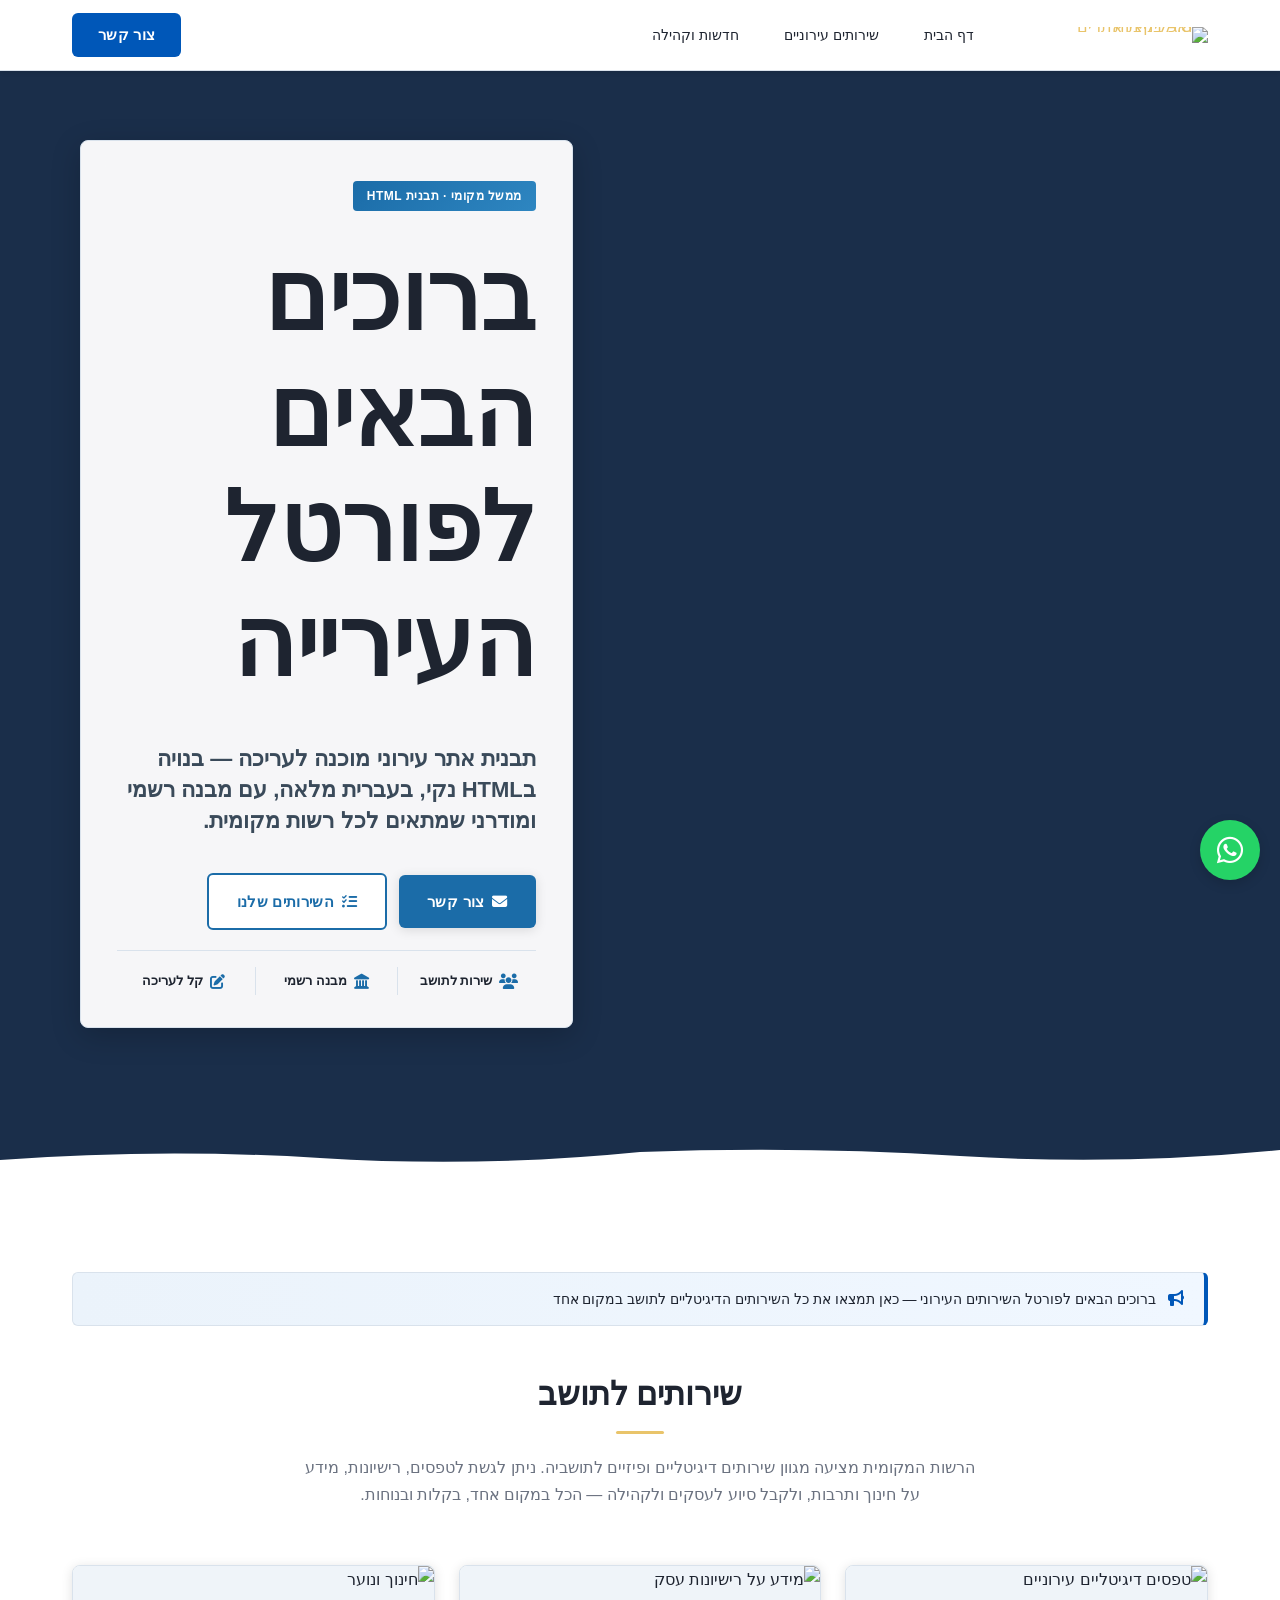
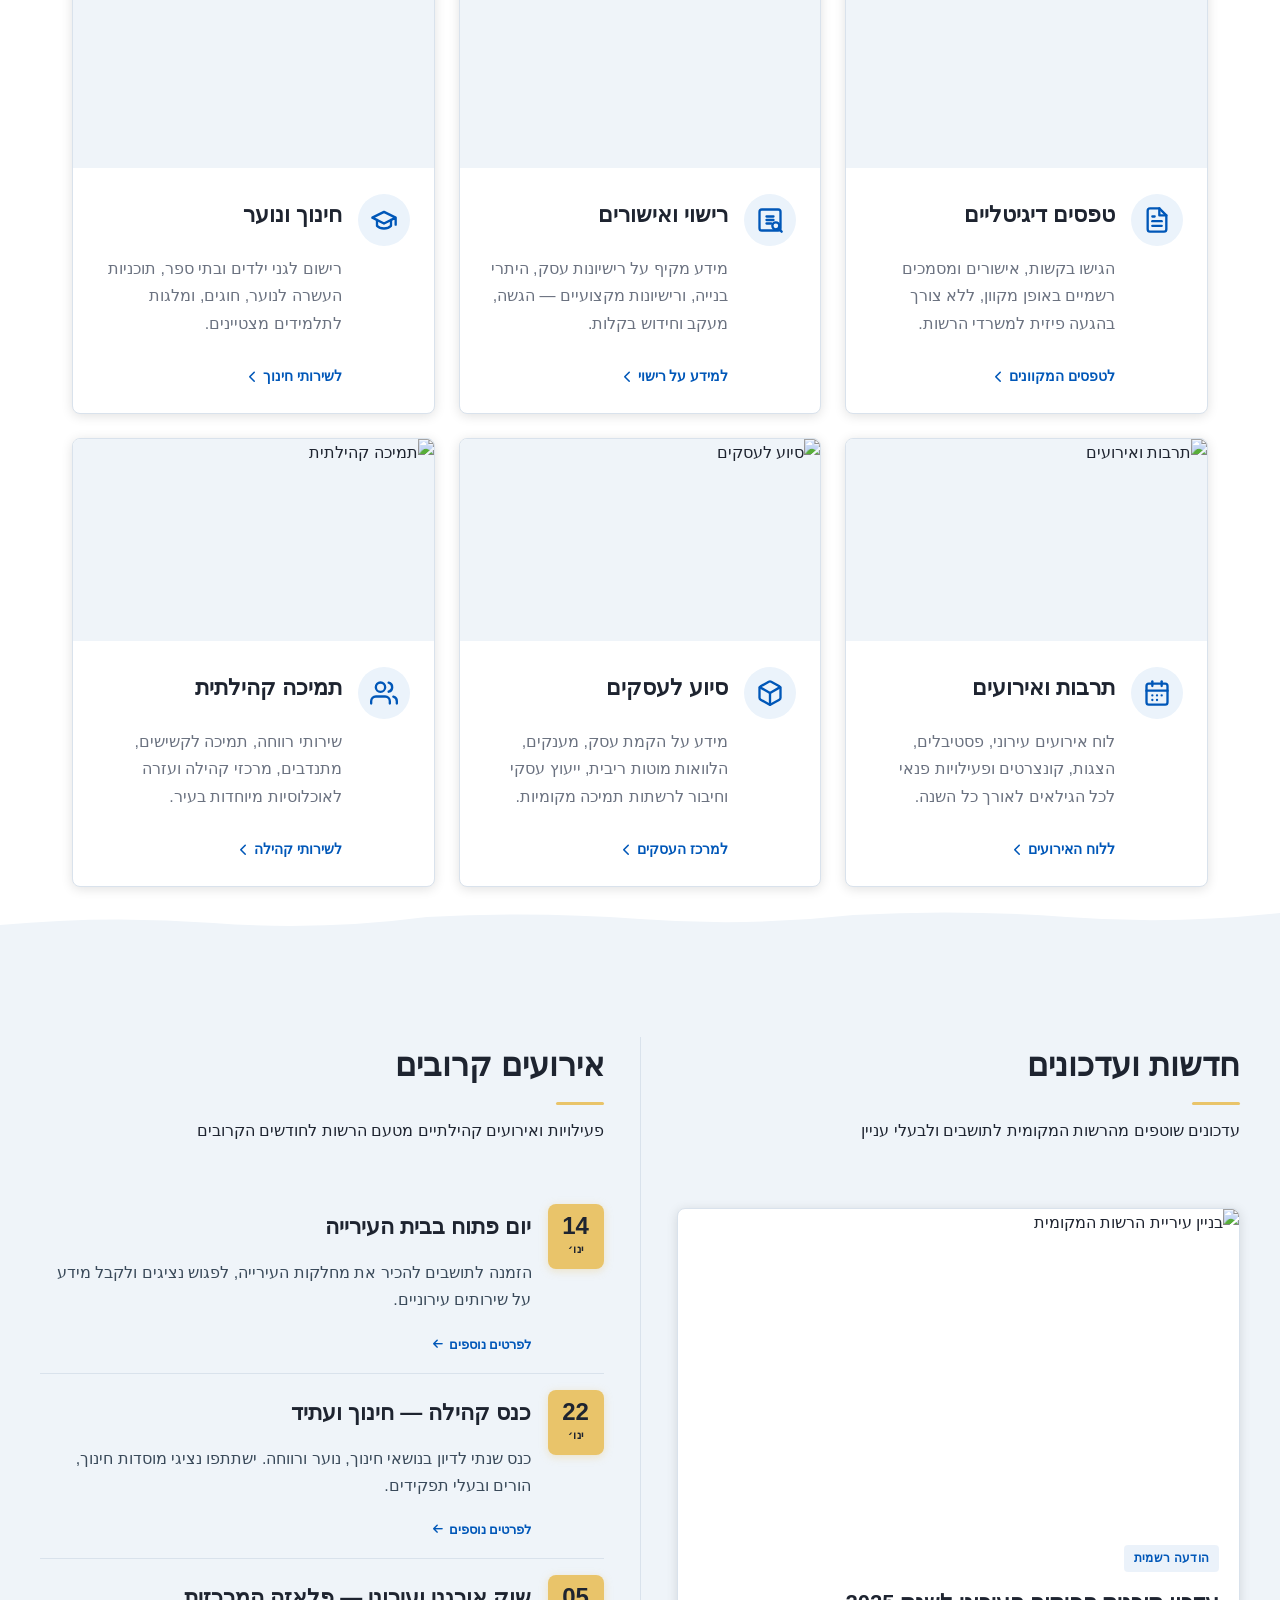
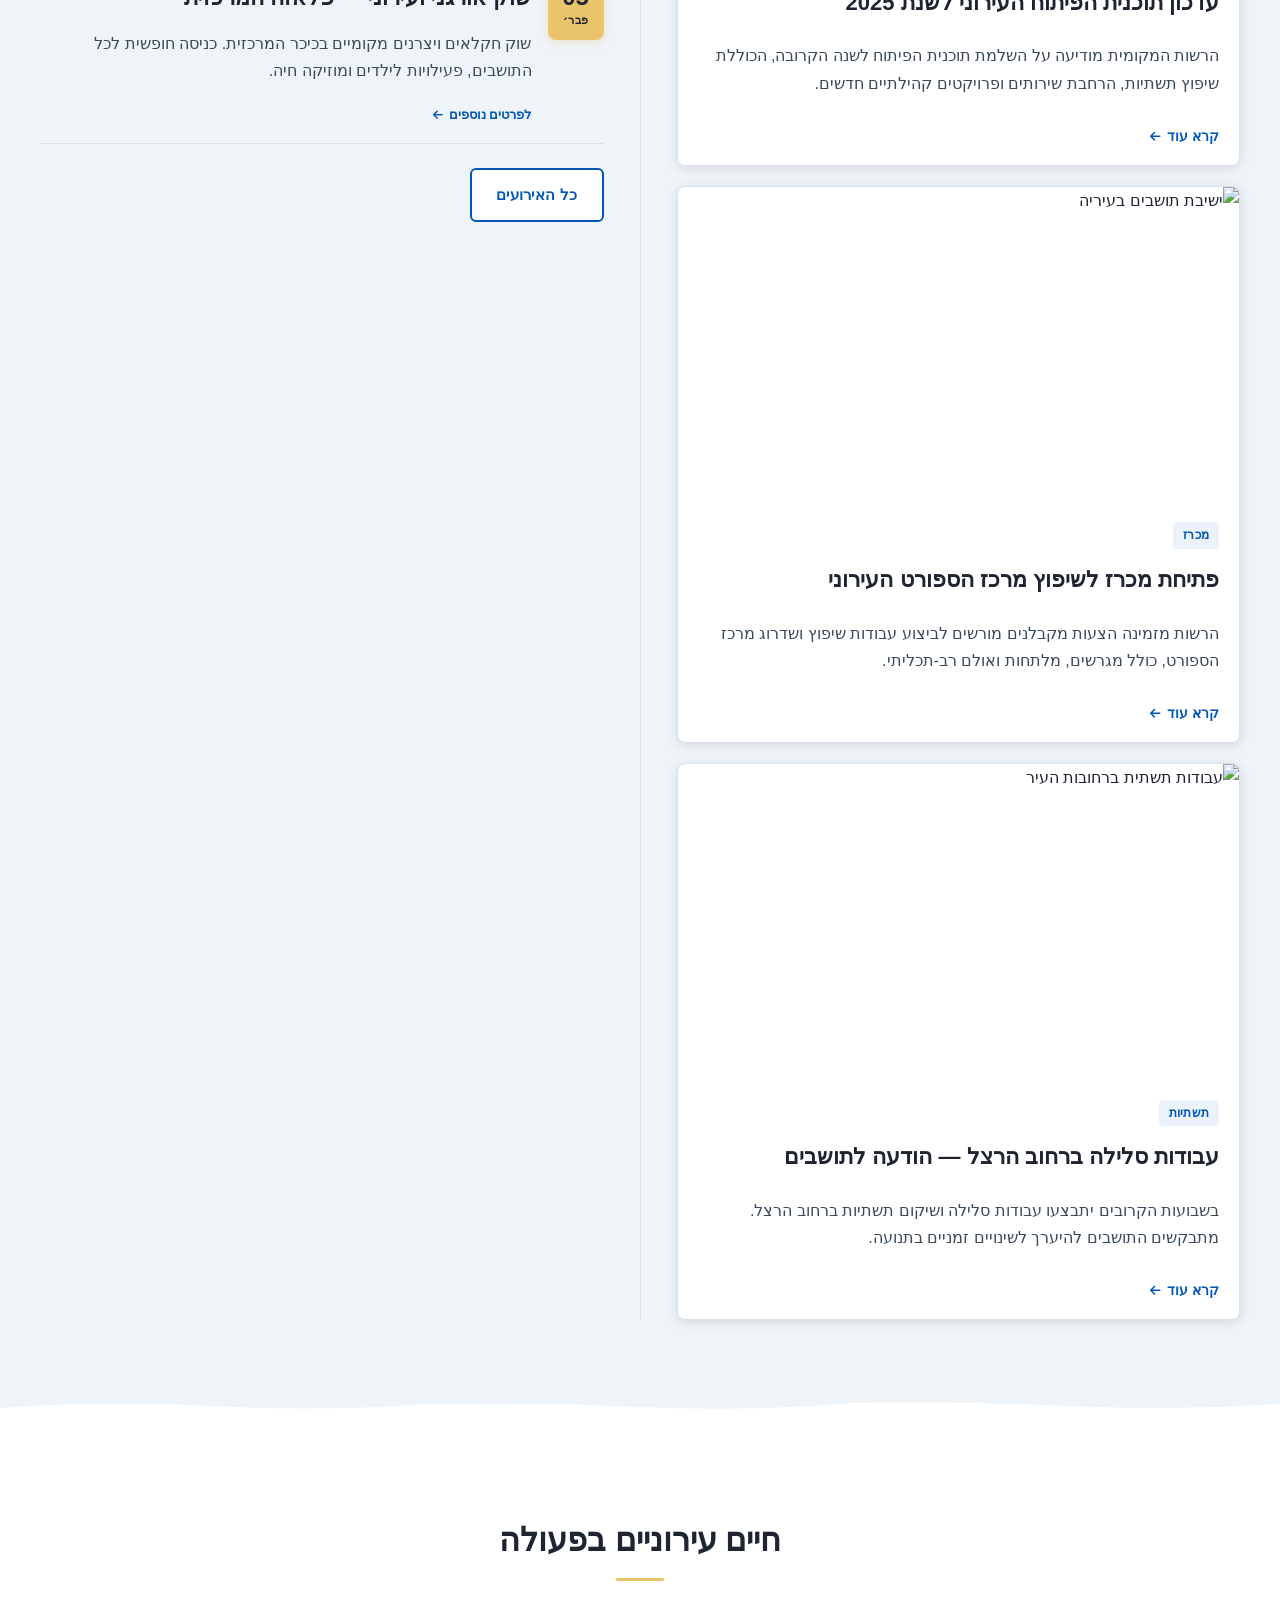
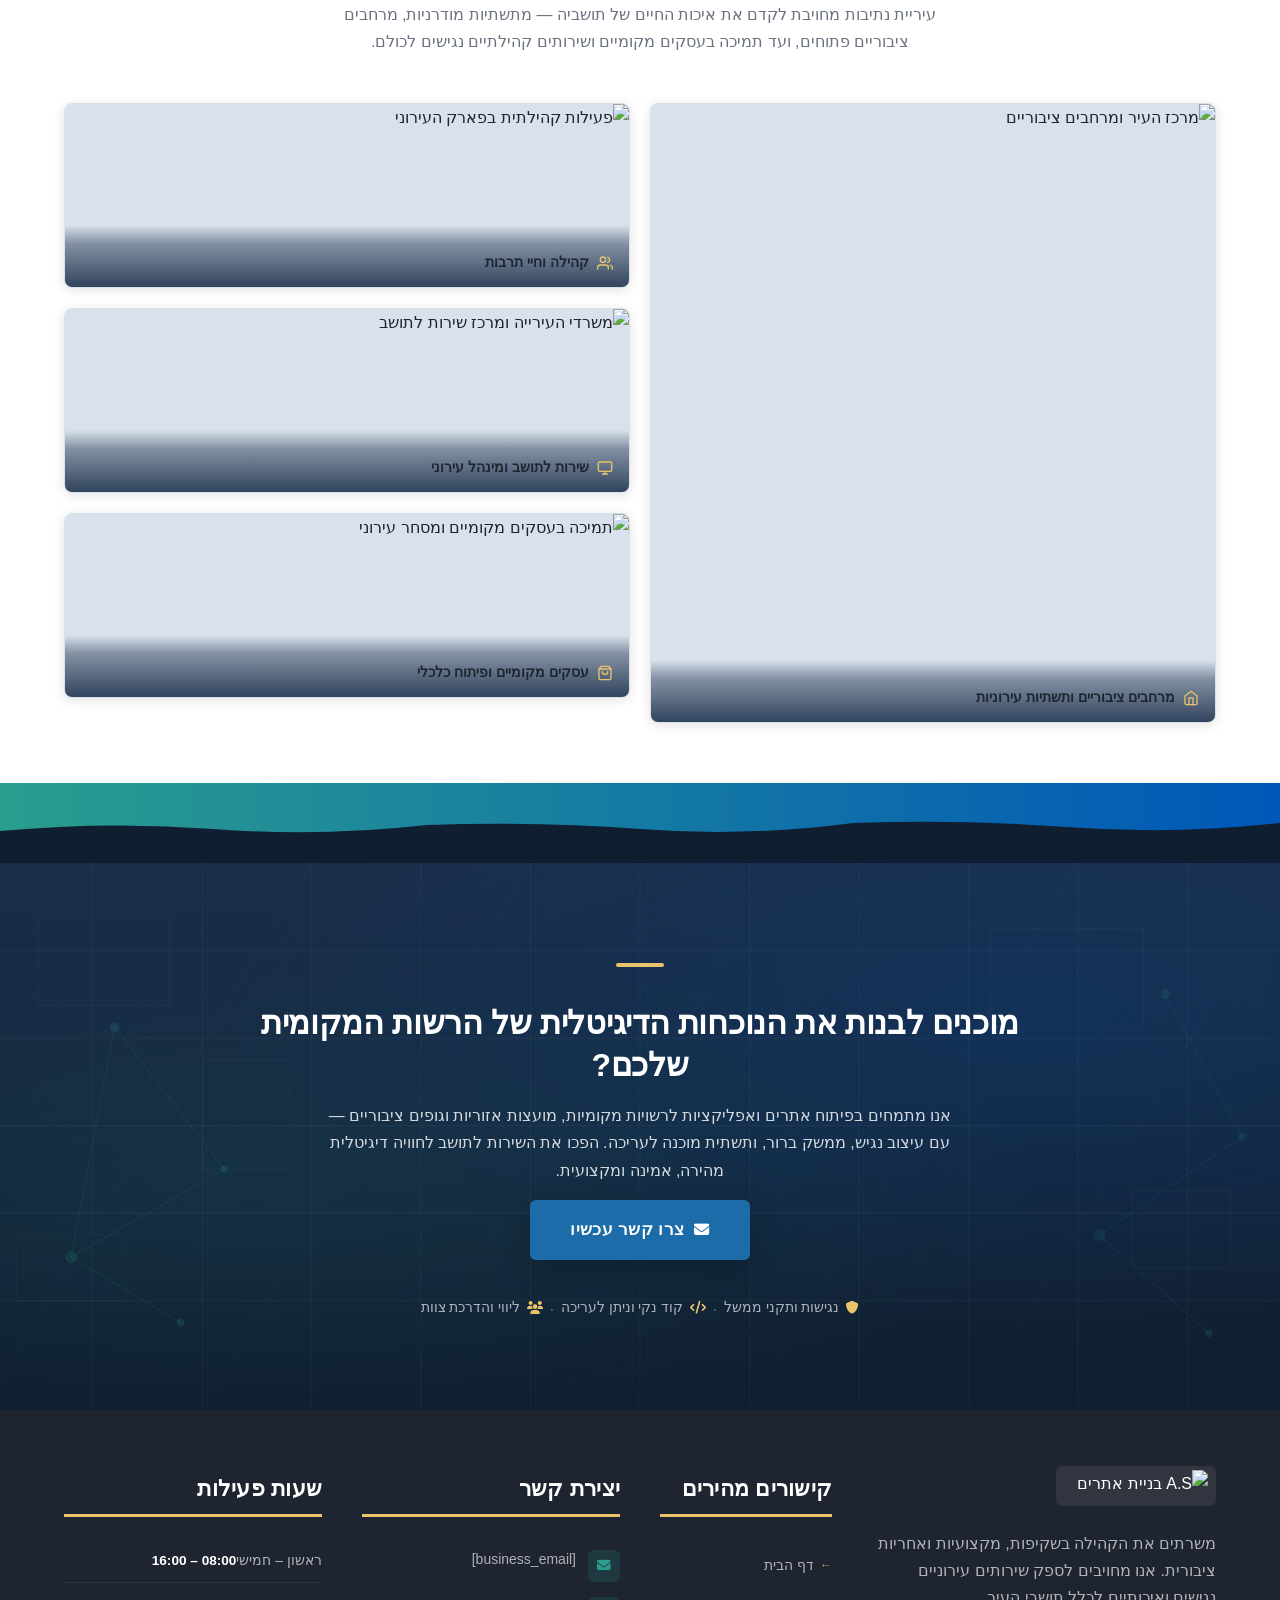
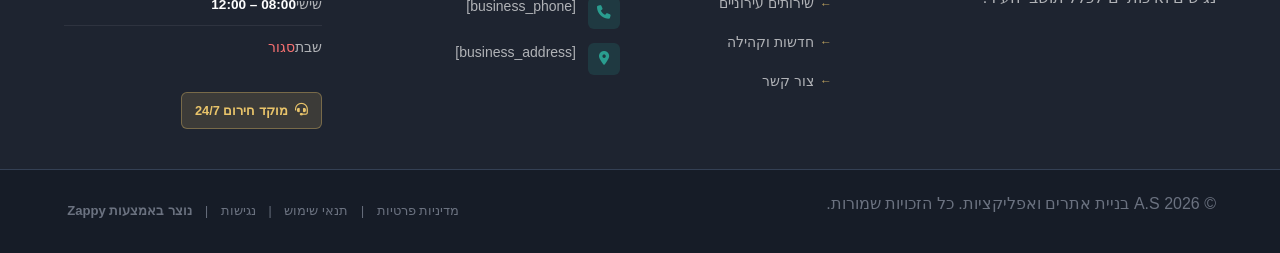
==== public/index.html @ 297252cd "Background sync: Progressive GitHub Sync" ====
<!doctype html><html dir="rtl" lang="he"><head><meta charset="UTF-8"><meta content="width=device-width,initial-scale=1" name="viewport"><meta content="index, follow" name="robots"><title>local government municipality — A.S בניית אתרים ואפליקציות</title><meta content="ברוכים הבאים לפורטל העירוני המוביל – כאן תמצאו את כל המידע על ממשל מקומי, שירותים עירוניים, חדשות ועדכונים שוטפים לתושבים. הצטרפו לקהילה שלנו עוד היום!" name="description"><meta content="ממשל מקומי עירוני, פורטל תושבים, שירותי עירייה, home rule municipality, אתר עירייה" name="keywords"><link href="/assets/favicon.ico" rel="icon" type="image/x-icon"><link href="/assets/favicon-16x16.png" rel="icon" type="image/png" sizes="16x16"><link href="/assets/favicon-32x32.png" rel="icon" type="image/png" sizes="32x32"><link href="/assets/favicon-48x48.png" rel="icon" type="image/png" sizes="48x48"><link href="/assets/favicon-192x192.png" rel="icon" type="image/png" sizes="192x192"><link href="/assets/favicon-512x512.png" rel="icon" type="image/png" sizes="512x512"><link href="/assets/apple-touch-icon.png" rel="apple-touch-icon"><script>!function(){"use strict";var t="640e564a-4378-4548-986a-32f218de85ae",e="https://api.zappy5.com/api/analytics/track",a=18e5,n=2592e6,o=!0,i=!0,r=!0;var s=function(){var e="zappy_visitor_"+t,a=null;try{if(a=localStorage.getItem(e)){var o=JSON.parse(a),i=Date.now();if(i-o.created<n)return o.lastSeen=i,localStorage.setItem(e,JSON.stringify(o)),o.id}}catch(t){console.warn("Zappy Analytics: LocalStorage not available")}var r="zv_"+Date.now()+"_"+Math.random().toString(36).substr(2,9);try{localStorage.setItem(e,JSON.stringify({id:r,created:Date.now(),lastSeen:Date.now()}))}catch(t){}return r}(),c=function(){var e="zappy_session_"+t,n=null;try{if(n=sessionStorage.getItem(e)){var o=JSON.parse(n),i=Date.now();if(i-o.timestamp<a)return o.timestamp=i,sessionStorage.setItem(e,JSON.stringify(o)),o.id}}catch(t){console.warn("Zappy Analytics: SessionStorage not available")}var r="zs_"+Date.now()+"_"+Math.random().toString(36).substr(2,9);try{sessionStorage.setItem(e,JSON.stringify({id:r,timestamp:Date.now()}))}catch(t){}return r}();function l(a,n){n=n||{};var o={website_id:t,event_type:a,page_path:window.location.pathname,referrer:document.referrer||"direct",visitor_id:s,session_id:c,metadata:n};if(navigator.sendBeacon){var i=new Blob([JSON.stringify(o)],{type:"application/json"});navigator.sendBeacon(e,i)}else fetch(e,{method:"POST",headers:{"Content-Type":"application/json"},body:JSON.stringify(o),keepalive:!0}).catch(function(t){console.warn("Zappy Analytics: Failed to track event",t)})}o&&l("pageview",{title:document.title,url:window.location.href}),i&&document.addEventListener("click",function(t){var e=t.target;if("BUTTON"===e.tagName||e.closest("button")){var a="BUTTON"===e.tagName?e:e.closest("button");l("click",{element:"button",text:a.textContent.trim().substring(0,100),id:a.id||null,class:a.className||null})}else if("A"===e.tagName||e.closest("a")){var n="A"===e.tagName?e:e.closest("a");l("navigation",{element:"link",text:n.textContent.trim().substring(0,100),href:n.href,external:n.hostname!==window.location.hostname})}},!0),r&&document.addEventListener("submit",function(t){var e=t.target;l("form_submit",{form_id:e.id||null,form_name:e.name||null,form_action:e.action||null,form_method:e.method||"GET"})},!0);var d=Date.now();window.addEventListener("beforeunload",function(){l("page_unload",{time_on_page:Math.floor((Date.now()-d)/1e3),page_path:window.location.pathname})}),window.zappyAnalytics={track:l,getVisitorId:function(){return s},getSessionId:function(){return c}}}()</script><meta content="local government municipality — A.S בניית אתרים ואפליקציות" property="og:title"><meta content="ברוכים הבאים לפורטל העירוני המוביל – כאן תמצאו את כל המידע על ממשל מקומי, שירותים עירוניים, חדשות ועדכונים שוטפים לתושבים. הצטרפו לקהילה שלנו עוד היום!" property="og:description"><meta content="summary_large_image" name="twitter:card"><meta content="local government municipality — A.S בניית אתרים ואפליקציות" name="twitter:title"><meta content="ברוכים הבאים לפורטל העירוני המוביל – כאן תמצאו את כל המידע על ממשל מקומי, שירותים עירוניים, חדשות ועדכונים שוטפים לתושבים. הצטרפו לקהילה שלנו עוד היום!" name="twitter:description"><meta content="website" property="og:type"><meta content="he_IL" property="og:locale"><link href="https://cdnjs.cloudflare.com/ajax/libs/font-awesome/6.4.0/css/all.min.css" rel="stylesheet"><style>.skip-link{position:absolute;top:0;left:0;transform:translateY(-200%);padding:12px 18px;background:var(--bg-dark,#1a1a1a);color:var(--text-light,#fff);font-weight:600;border-radius:0 0 8px 0;z-index:10000}.skip-link:focus{transform:none;outline:2px solid var(--ring,#fff);outline-offset:2px}:focus-visible{outline:2px solid var(--ring,currentColor);outline-offset:3px}</style><link href="/assets/favicon.ico" rel="icon" type="image/x-icon"><link href="/assets/favicon-16x16.png" rel="icon" type="image/png" sizes="16x16"><link href="/assets/favicon-32x32.png" rel="icon" type="image/png" sizes="32x32"><link href="/assets/favicon-48x48.png" rel="icon" type="image/png" sizes="48x48"><link href="/assets/favicon-192x192.png" rel="icon" type="image/png" sizes="192x192"><link href="/assets/favicon-512x512.png" rel="icon" type="image/png" sizes="512x512"><link href="/assets/apple-touch-icon.png" rel="apple-touch-icon"><link href="https://cdn.jsdelivr.net/npm/vanilla-cookieconsent@3/dist/cookieconsent.css" rel="stylesheet"><script src="https://cdn.jsdelivr.net/npm/vanilla-cookieconsent@3/dist/cookieconsent.umd.js"></script><script src="https://cdn.jsdelivr.net/gh/mickidum/acc_toolbar/acctoolbar/acctoolbar.min.js"></script><link href="/styles.css" rel="stylesheet"><style id="zappy-dropdown-submenu-styles">#navMenu li:has(.sub-menu),.nav-menu li:has(.sub-menu),.navbar li:has(.sub-menu),nav li:has(.sub-menu){position:relative}#navMenu .sub-menu,.nav-menu .sub-menu,.navbar .sub-menu,nav .sub-menu{display:block!important;position:absolute!important;top:100%;left:0;min-width:220px;background:#fff;border-radius:8px;box-shadow:0 8px 25px rgba(0,0,0,.15);padding:8px 0;opacity:0;visibility:hidden;transform:translateY(10px);transition:all .3s ease;z-index:1000;list-style:none;pointer-events:none}#navMenu li:hover>.sub-menu,.nav-menu li:hover>.sub-menu,.navbar li:hover>.sub-menu,nav li:hover>.sub-menu{opacity:1!important;visibility:visible!important;transform:translateY(0)!important;pointer-events:auto!important}.sub-menu li{list-style:none;margin:0;padding:0}.sub-menu a{display:block!important;padding:10px 16px!important;color:var(--text-dark,#333)!important;font-weight:500;text-decoration:none;white-space:nowrap;transition:background-color .2s}.sub-menu .zappy-nav-child>a{padding-left:28px!important;font-size:.9em!important;opacity:.85!important}[dir=rtl] .sub-menu .zappy-nav-child>a,html[lang=ar] .sub-menu .zappy-nav-child>a,html[lang=he] .sub-menu .zappy-nav-child>a{padding-left:10px!important;padding-right:28px!important}.sub-menu .zappy-nav-parent>a{font-weight:600!important}.sub-menu a:hover{background-color:#f5f5f5}[dir=rtl] .nav-menu .sub-menu,[dir=rtl] .navbar .sub-menu,[dir=rtl] nav .sub-menu,html[lang=ar] .nav-menu .sub-menu,html[lang=ar] .navbar .sub-menu,html[lang=ar] nav .sub-menu,html[lang=he] .nav-menu .sub-menu,html[lang=he] .navbar .sub-menu,html[lang=he] nav .sub-menu{left:auto!important;right:0!important}.sub-menu:empty,.sub-menu:not(:has(li)):not(:has(> a)),.sub-menu:not(:has(li:not(.zappy-hidden-menu-item))):not(:has(> a)){display:none!important;opacity:0!important;visibility:hidden!important;pointer-events:none!important}li:has(.menu-group-title):hover>.sub-menu{opacity:1!important;visibility:visible!important;transform:translateY(0)!important;pointer-events:auto!important}#navMenu>li>.menu-group-title,.nav-menu>li>.menu-group-title{display:inline-block;padding:.5rem 1rem;cursor:default;user-select:none}@media (max-width:768px){#navMenu .sub-menu,.nav-menu .sub-menu,.navbar .sub-menu,nav .sub-menu{position:static!important;transform:none!important;box-shadow:none!important;background:0 0!important;max-height:0;overflow:hidden;opacity:0;visibility:hidden;transition:max-height .3s ease,opacity .3s ease;padding:0!important;border-radius:0!important}#navMenu .sub-menu.mobile-expanded,.nav-menu .sub-menu.mobile-expanded,.navbar .sub-menu.mobile-expanded{max-height:none!important;overflow-y:visible!important;opacity:1!important;visibility:visible!important;padding:8px 0 8px 16px!important}[dir=rtl] .sub-menu.mobile-expanded,html[lang=he] .sub-menu.mobile-expanded{padding:8px 16px 8px 0!important}#navMenu li:hover>.sub-menu,.nav-menu li:hover>.sub-menu,.navbar li:hover>.sub-menu,nav li:hover>.sub-menu{opacity:0;visibility:hidden;pointer-events:none}#navMenu li>.sub-menu.mobile-expanded,.nav-menu li>.sub-menu.mobile-expanded,.navbar li>.sub-menu.mobile-expanded,nav li>.sub-menu.mobile-expanded{opacity:1!important;visibility:visible!important;pointer-events:auto!important}#navMenu li:has(.sub-menu),.nav-menu li:has(.sub-menu),.navbar li:has(.sub-menu),nav li:has(.sub-menu){display:flex!important;flex-wrap:wrap!important;align-items:center!important;position:relative!important;min-height:44px!important}#navMenu li:has(.sub-menu)>a,.nav-menu li:has(.sub-menu)>a,.navbar li:has(.sub-menu)>a,nav li:has(.sub-menu)>a{flex:1!important;min-width:0!important}#navMenu li:has(.sub-menu)>.menu-group-title,.nav-menu li:has(.sub-menu)>.menu-group-title,.navbar li:has(.sub-menu)>.menu-group-title,nav li:has(.sub-menu)>.menu-group-title{flex:1!important;min-width:0!important;padding:0!important;line-height:inherit!important}#navMenu li:has(.sub-menu)>.sub-menu,.nav-menu li:has(.sub-menu)>.sub-menu,.navbar li:has(.sub-menu)>.sub-menu,nav li:has(.sub-menu)>.sub-menu{flex-basis:100%!important;width:100%!important}#navMenu li:has(.sub-menu)>a [class*=arrow],#navMenu li:has(.sub-menu)>a [class*=chevron],.nav-menu li:has(.sub-menu)>a .fa-angle-down,.nav-menu li:has(.sub-menu)>a .fa-chevron-down,.nav-menu li:has(.sub-menu)>a [class*=arrow],.nav-menu li:has(.sub-menu)>a [class*=chevron],nav li:has(.sub-menu)>a [class*=arrow],nav li:has(.sub-menu)>a [class*=chevron]{display:none!important;visibility:hidden!important}.mobile-submenu-toggle{display:flex!important;align-items:center!important;justify-content:center!important;width:44px!important;height:auto!important;background:0 0!important;border:none!important;cursor:pointer!important;color:var(--text-dark)!important;position:static!important;flex-shrink:0!important;align-self:stretch!important;z-index:2!important;padding:0!important;margin:0!important}.mobile-submenu-toggle::after{content:''!important;width:0!important;height:0!important;border-left:6px solid transparent!important;border-right:6px solid transparent!important;border-top:7px solid currentColor!important;transition:transform .3s ease!important}.mobile-submenu-toggle.expanded::after{transform:rotate(180deg)!important}.sub-menu a{padding:10px 0!important;display:block!important;color:var(--text-dark)!important;white-space:normal!important}.sub-menu .zappy-nav-child>a{padding-left:28px!important;font-size:.9em!important;opacity:.85!important}[dir=rtl] .sub-menu .zappy-nav-child>a,html[lang=ar] .sub-menu .zappy-nav-child>a,html[lang=he] .sub-menu .zappy-nav-child>a{padding-left:0!important;padding-right:28px!important}.sub-menu .zappy-nav-parent>a{font-weight:600!important}#navMenu.active,.nav-menu.active{max-width:100vw!important;overflow-x:hidden!important;box-sizing:border-box!important}.navbar .sub-menu li a,.zappy-products-dropdown .sub-menu a,nav.navbar .sub-menu li a{color:var(--text-dark)!important}}@media (min-width:769px){.mobile-submenu-toggle{display:none!important}}</style><style id="zappy-widget-visibility">html[dir=rtl] .whatsapp-float{right:20px!important;left:auto!important}html:not([dir]) .whatsapp-float,html[dir=ltr] .whatsapp-float{left:20px!important;right:auto!important}html[dir=rtl] #mic-access-tool-general-button,html[dir=rtl] #mic-init-access-tool #mic-access-tool-general-button,html[dir=rtl] #mic-init-access-tool .mic-access-tool-general-button,html[dir=rtl] ._access-icon,html[dir=rtl] .mic-access-tool-general-button{left:20px!important;right:auto!important}html:not([dir]) #mic-access-tool-general-button,html:not([dir]) #mic-init-access-tool #mic-access-tool-general-button,html:not([dir]) #mic-init-access-tool .mic-access-tool-general-button,html:not([dir]) ._access-icon,html:not([dir]) .mic-access-tool-general-button,html[dir=ltr] #mic-access-tool-general-button,html[dir=ltr] #mic-init-access-tool #mic-access-tool-general-button,html[dir=ltr] #mic-init-access-tool .mic-access-tool-general-button,html[dir=ltr] ._access-icon,html[dir=ltr] .mic-access-tool-general-button{right:20px!important;left:auto!important}@media (max-width:768px){.whatsapp-float{display:flex!important}}@media (min-width:769px){.whatsapp-float{display:flex!important}}@media (max-width:768px){#mic-access-tool-general-button,#mic-init-access-tool #mic-access-tool-general-button,#mic-init-access-tool .mic-access-tool-general-button,._access-icon,.mic-access-tool-general-button{display:flex!important;visibility:visible!important;opacity:1!important;pointer-events:auto!important}#mic-access-tool-box.opened-mic-access-tool,#mic-init-access-tool #mic-access-tool-box.opened-mic-access-tool,.mic-access-tool-box.opened-mic-access-tool{visibility:visible!important;opacity:1!important;pointer-events:auto!important}}@media (min-width:769px){#mic-access-tool-general-button,#mic-init-access-tool #mic-access-tool-general-button,#mic-init-access-tool .mic-access-tool-general-button,._access-icon,.mic-access-tool-general-button{display:flex!important;visibility:visible!important;opacity:1!important;pointer-events:auto!important}#mic-access-tool-box.opened-mic-access-tool,#mic-init-access-tool #mic-access-tool-box.opened-mic-access-tool,.mic-access-tool-box.opened-mic-access-tool{visibility:visible!important;opacity:1!important;pointer-events:auto!important}}</style></head><body><a href="#main" class="skip-link">דלג לתוכן הראשי</a><nav class="navbar" dir="rtl"><button aria-label="Menu" class="mobile-toggle" id="mobileToggle"><svg viewBox="0 0 24 24" height="24" width="24" fill="none" class="hamburger-icon"><path d="M3 12h18M3 6h18M3 18h18" stroke="currentColor" stroke-linecap="round" stroke-width="2"></path></svg> <svg viewBox="0 0 24 24" height="24" width="24" fill="none" class="close-icon" style="display:none"><path d="M18 6L6 18M6 6l12 12" stroke="currentColor" stroke-linecap="round" stroke-width="2"></path></svg></button> <button aria-label="Call" class="phone-header-btn" data-phone=""><svg viewBox="0 0 24 24" height="20" width="20" fill="currentColor"><path d="M22 16.92v3a2 2 0 0 1-2.18 2 19.79 19.79 0 0 1-8.63-3.07 19.5 19.5 0 0 1-6-6 19.79 19.79 0 0 1-3.07-8.67A2 2 0 0 1 4.11 2h3a2 2 0 0 1 2 1.72 12.84 12.84 0 0 0 .7 2.81 2 2 0 0 1-.45 2.11L8.09 9.91a16 16 0 0 0 6 6l1.27-1.27a2 2 0 0 1 2.11-.45 12.84 12.84 0 0 0 2.81.7A2 2 0 0 1 22 16.92z"></path></svg></button><div class="nav-container"><div class="nav-right-group"><div class="nav-brand"><a href="/" class="logo-link"><img alt="A.S בניית אתרים ואפליקציות" src="/assets/site---------image-1.webp" class="logo"></a></div><ul class="nav-menu" id="navMenu"><li><a href="/">דף הבית</a></li><li><a href="/services">שירותים עירוניים</a></li><li><a href="/community">חדשות וקהילה</a></li></ul></div><div class="nav-cta-container"><a href="/contact" class="nav-cta-btn">צור קשר</a></div></div></nav><script>window.addEventListener("load",function(){const e=document.querySelector(".navbar, nav, header");if(!e)return void console.log("[Navbar] Navbar element not found");let t=document.getElementById("mobileToggle")||document.querySelector(".mobile-toggle")||document.querySelector(".hamburger")||document.querySelector(".hamburger-menu")||document.querySelector(".menu-toggle")||document.querySelector(".burger-menu")||document.querySelector('[aria-label="Menu"]')||document.querySelector('[aria-label="תפריט"]');const n=document.querySelector(".phone-header-btn"),o=window.getComputedStyle(e);let r=o.backgroundColor;if(console.log("[Navbar] Initial navbar background:",r),"transparent"===r||"rgba(0, 0, 0, 0)"===r||r.startsWith("rgba")&&r.includes(", 0)")){const e=o.backgroundImage;if(e&&"none"!==e)console.log("[Navbar] Navbar has background image/gradient, using dark text"),r="rgb(240, 240, 240)";else{const e=window.getComputedStyle(document.body).backgroundColor;console.log("[Navbar] Navbar transparent, using body background:",e),r=e}}const a=r.match(/\d+/g);if(a&&a.length>=3){const e=(.299*parseInt(a[0])+.587*parseInt(a[1])+.114*parseInt(a[2]))/255;console.log("[Navbar] Mobile button colors preserved from Claude CSS (luminance:",e.toFixed(2)+")");const o=document.createElement("style");o.id="zappy-mobile-nav-fix";document.documentElement.lang;document.documentElement.dir,o.textContent='\n        /* Hide mobile buttons on desktop, show only on mobile */\n        @media (min-width: 769px) {\n          .mobile-toggle,\n          .phone-header-btn {\n            display: none !important;\n          }\n        }\n        \n        /* Show and position mobile buttons correctly on mobile */\n        @media (max-width: 768px) {\n          .navbar,\n          nav.navbar {\n            min-height: 70px !important;\n          }\n\n          .mobile-toggle,\n          .phone-header-btn {\n            position: absolute !important;\n            top: 0 !important;\n            bottom: 0 !important;\n            margin-top: auto !important;\n            margin-bottom: auto !important;\n            transform: none !important;\n            z-index: 1001 !important;\n            display: flex !important;\n            align-items: center !important;\n            justify-content: center !important;\n            width: 36px !important;\n            height: 36px !important;\n            border-radius: 50% !important;\n            border: none !important;\n            cursor: pointer !important;\n            padding: 6px !important;\n            background: none !important;\n            color: var(--nav-text, var(--text-dark)) !important;\n            touch-action: manipulation !important;\n            -webkit-tap-highlight-color: transparent !important;\n          }\n\n          html[data-zappy-site-type="ecommerce"] .phone-header-btn,\n          body[data-zappy-site-type="ecommerce"] .phone-header-btn,\n          html[data-zappy-site-type="ecommerce"] header .phone-header-btn,\n          html[data-zappy-site-type="ecommerce"] nav .phone-header-btn {\n            display: none !important;\n            visibility: hidden !important;\n            width: 0 !important;\n            height: 0 !important;\n            min-width: 0 !important;\n            overflow: hidden !important;\n          }\n          \n          /* LTR positioning (default): hamburger LEFT, phone RIGHT */\n          html:not([dir="rtl"]):not([lang="he"]):not([lang="ar"]) .mobile-toggle,\n          html[dir="ltr"] .mobile-toggle {\n            left: 12px !important;\n            right: auto !important;\n          }\n          html:not([dir="rtl"]):not([lang="he"]):not([lang="ar"]) .phone-header-btn,\n          html[dir="ltr"] .phone-header-btn {\n            right: 12px !important;\n            left: auto !important;\n          }\n          \n          /* RTL positioning: hamburger RIGHT, phone LEFT */\n          html[dir="rtl"] .mobile-toggle,\n          html[lang="he"] .mobile-toggle,\n          html[lang="ar"] .mobile-toggle {\n            right: 12px !important;\n            left: auto !important;\n          }\n          html[dir="rtl"] .phone-header-btn,\n          html[lang="he"] .phone-header-btn,\n          html[lang="ar"] .phone-header-btn {\n            left: 12px !important;\n            right: auto !important;\n          }\n          \n          /* CRITICAL: Ensure nav-container has min-height on mobile */\n          /* All children are positioned absolutely/fixed on mobile, so height:auto collapses to 0 */\n          .nav-container {\n            min-height: 70px !important;\n            position: relative !important;\n          }\n          \n          /* Ensure SVG icons are properly sized and inherit color */\n          .mobile-toggle svg,\n          .phone-header-btn svg {\n            width: 24px !important;\n            height: 24px !important;\n            /* Don\'t force display - let JavaScript control hamburger/close toggle */\n          }\n          \n          /* Reset nav-cta-container on mobile - remove desktop box-shadow/padding */\n          /* that creates a visible ghost box when CTA button is hidden */\n          .nav-cta-container {\n            box-shadow: none !important;\n            padding: 0 !important;\n          }\n          \n          /* Hide nav-cta-container entirely on mobile when there\'s no lang-switcher */\n          /* (only the CTA button is inside, and it\'s hidden on mobile) */\n          .nav-cta-container:not(:has(.lang-switcher)) {\n            display: none !important;\n          }\n          \n          /* CRITICAL: Prevent hero image fade gradient from bleeding over headline text */\n          /* The .image-fade-gradient has bottom: -30px (extends below parent) */\n          /* On mobile stacked layout, this overlaps the h1 text below the image */\n          .hero-image-column {\n            overflow: hidden !important;\n          }\n          .image-fade-gradient {\n            bottom: 0 !important;\n          }\n          \n          /* Hide desktop language switcher on mobile - hamburger menu handles it */\n          /* High specificity to override stored CSS */\n          .lang-switcher,\n          .nav-cta-container .lang-switcher,\n          .nav-container .lang-switcher,\n          .navbar .lang-switcher,\n          .navbar .nav-cta-container .lang-switcher {\n            display: none !important;\n          }\n        }\n      ';const r=document.getElementById("zappy-mobile-nav-fix");r&&r.remove(),document.head.appendChild(o),console.log("[Navbar] Critical CSS injected for mobile nav positioning");const i=window.innerWidth<=768;if(t){const e=t.querySelector(".hamburger-icon"),n=t.querySelector(".close-icon");e&&(e.style.setProperty("width","24px","important"),e.style.setProperty("height","24px","important"),e.style.setProperty("display","block","important")),n&&(n.style.setProperty("width","24px","important"),n.style.setProperty("height","24px","important"),n.style.setProperty("display","none","important")),i?(t.style.setProperty("position","absolute","important"),t.style.setProperty("top","0","important"),t.style.setProperty("bottom","0","important"),t.style.setProperty("margin-top","auto","important"),t.style.setProperty("margin-bottom","auto","important"),t.style.setProperty("transform","none","important"),t.style.setProperty("z-index","1001","important"),t.style.removeProperty("left"),t.style.removeProperty("right"),console.log("[Navbar] Mobile toggle positioning applied (mobile viewport)")):(t.style.removeProperty("position"),t.style.removeProperty("top"),t.style.removeProperty("transform"),t.style.removeProperty("z-index"),t.style.removeProperty("left"),t.style.removeProperty("right"),console.log("[Navbar] Desktop viewport - cleared mobile toggle inline positioning"))}if(n){const e=n.querySelector("svg");e&&(e.style.width="24px",e.style.height="24px",e.setAttribute("width","24"),e.setAttribute("height","24")),i?(n.style.setProperty("position","absolute","important"),n.style.setProperty("top","0","important"),n.style.setProperty("bottom","0","important"),n.style.setProperty("margin-top","auto","important"),n.style.setProperty("margin-bottom","auto","important"),n.style.setProperty("transform","none","important"),n.style.setProperty("z-index","1001","important"),n.style.removeProperty("left"),n.style.removeProperty("right"),console.log("[Navbar] Phone button positioning applied (mobile viewport)")):(n.style.removeProperty("position"),n.style.removeProperty("top"),n.style.removeProperty("transform"),n.style.removeProperty("z-index"),n.style.removeProperty("left"),n.style.removeProperty("right"),console.log("[Navbar] Desktop viewport - cleared phone button inline positioning"))}}else console.log("[Navbar] Could not parse background color:",r);t=document.getElementById("mobileToggle")||document.querySelector(".mobile-toggle")||document.querySelector(".hamburger")||document.querySelector(".hamburger-menu")||document.querySelector(".menu-toggle")||document.querySelector(".burger-menu")||document.querySelector('[aria-label="Menu"]')||document.querySelector('[aria-label="תפריט"]');const i=document.getElementById("navMenu")||document.querySelector(".nav-menu")||document.querySelector(".nav-links")||document.querySelector("nav ul:not(.submenu)");if(!t||!i)return void console.log("[Navbar] Mobile toggle or menu not found:",{toggle:!!t,menu:!!i});i.id||(i.id="navMenu"),console.log("[Navbar] Initializing mobile menu...");const l=t.cloneNode(!0);t.parentNode.replaceChild(l,t);var s=0;function p(e){var t=Date.now();t-s<300||(s=t,function(e){e.preventDefault(),e.stopPropagation();const t=l.querySelector(".hamburger-icon"),n=l.querySelector(".close-icon");i.classList.contains("active")?(i.classList.remove("active"),t&&t.style.setProperty("display","block","important"),n&&n.style.setProperty("display","none","important"),document.body.style.overflow="",console.log("[Navbar] Menu closed")):(i.classList.add("active"),t&&t.style.setProperty("display","none","important"),n&&n.style.setProperty("display","block","important"),document.body.style.overflow="hidden",console.log("[Navbar] Menu opened"))}(e))}l.addEventListener("click",p),l.addEventListener("touchend",p),i.querySelectorAll("a").forEach(function(e){e.addEventListener("click",function(){if("#"===this.getAttribute("href"))return;const e=l.querySelector(".hamburger-icon"),t=l.querySelector(".close-icon");i.classList.remove("active"),e&&e.style.setProperty("display","block","important"),t&&t.style.setProperty("display","none","important"),document.body.style.overflow="",console.log("[Navbar] Menu closed (link clicked)")})});var m=i.querySelectorAll(".dropdown-toggle");m.forEach(function(e){e.addEventListener("click",function(e){e.preventDefault(),e.stopPropagation();var t=this.closest(".nav-dropdown");t&&(t.parentNode.querySelectorAll(".nav-dropdown.open").forEach(function(e){e!==t&&e.classList.remove("open")}),t.classList.toggle("open"),console.log("[Navbar] Dropdown toggled:",t.classList.contains("open")?"open":"closed"))})}),document.addEventListener("click",function(e){e.target.closest(".nav-dropdown")||document.querySelectorAll(".nav-dropdown.open").forEach(function(e){e.classList.remove("open")})}),console.log("[Navbar] Dropdown handlers initialized for "+m.length+" dropdowns"),n&&n.addEventListener("click",function(){const e=document.querySelectorAll('a[href^="tel:"]'),t=e.length>0?e[0].getAttribute("href").replace("tel:",""):"[business_phone]";window.location.href="tel:"+t,console.log("[Navbar] Phone button clicked")}),console.log("[Navbar] Mobile menu initialized successfully")})</script><main id="main"><section class="index-hero-section" data-band-index="0" data-layout-spec="דף הבית-hero" dir="rtl" data-hero-type="fullscreen-scrim"><div class="index-hero-bg" aria-hidden="true"><img alt="בניין עירייה מוניציפלי בישראל בשעות היום" src="/assets/site-index-hero-image-1.webp" data-context="A clean modern Israeli municipal building or civic community center photographed in bright daylight, with clear blue sky, well-maintained grounds, and an official authoritative appearance. Wide angle shot, photorealistic, suitable for a government website hero background." data-placeholder="index-hero-image-1" height="700" loading="eager" width="1200" class="index-hero-bg-img" data-hero-bg="true" fetchpriority="high"></div><div class="index-hero-scrim" aria-hidden="true"></div><div class="index-hero-container"><article class="index-hero-card"><div class="index-hero-badge">ממשל מקומי · תבנית HTML</div><h1 class="index-hero-h1">ברוכים הבאים<br>לפורטל העירייה</h1><h3 class="index-hero-subtitle">תבנית אתר עירוני מוכנה לעריכה — בנויה בHTML נקי, בעברית מלאה, עם מבנה רשמי ומודרני שמתאים לכל רשות מקומית.</h3><div class="index-hero-cta-group"><a href="/contact" class="btn-primary index-hero-btn-primary"><i class="fa-solid fa-envelope" aria-hidden="true"></i> צור קשר </a><a href="/services" class="btn-secondary index-hero-btn-secondary"><i class="fa-solid fa-list-check" aria-hidden="true"></i> השירותים שלנו</a></div><div class="index-hero-trust-strip"><div class="index-hero-trust-item"><i class="fa-solid fa-users" aria-hidden="true"></i> <span>שירות לתושב</span></div><div class="index-hero-trust-divider" aria-hidden="true"></div><div class="index-hero-trust-item"><i class="fa-solid fa-landmark" aria-hidden="true"></i> <span>מבנה רשמי</span></div><div class="index-hero-trust-divider" aria-hidden="true"></div><div class="index-hero-trust-item"><i class="fa-solid fa-pen-to-square" aria-hidden="true"></i> <span>קל לעריכה</span></div></div></article></div><div class="index-hero-divider-wrapper"><svg viewBox="0 0 1200 64" xmlns="http://www.w3.org/2000/svg" aria-hidden="true" data-no-icon-edit="true" preserveAspectRatio="none"><path d="M0,64 L0,32 Q150,20 300,30 T600,24 Q750,18 900,28 T1200,22 L1200,64 Z" fill="#FFFFFF"></path></svg></div></section><section class="index-services-section" data-band-index="1" data-layout-spec="דף הבית-services" dir="rtl"><div class="index-services-container"><div class="index-services-ribbon" aria-label="הודעה לתושבים"><span class="index-services-ribbon-icon" aria-hidden="true"><i class="fas fa-bullhorn"></i></span> <span class="index-services-ribbon-text">ברוכים הבאים לפורטל השירותים העירוני — כאן תמצאו את כל השירותים הדיגיטליים לתושב במקום אחד</span></div><div class="index-services-intro"><h2 class="index-services-title">שירותים לתושב</h2><div class="index-services-title-accent" aria-hidden="true"></div><p class="index-services-subtitle">הרשות המקומית מציעה מגוון שירותים דיגיטליים ופיזיים לתושביה. ניתן לגשת לטפסים, רישיונות, מידע על חינוך ותרבות, ולקבל סיוע לעסקים ולקהילה — הכל במקום אחד, בקלות ובנוחות.</p></div><div class="index-services-grid"><article class="index-services-card"><div class="index-services-card-image-wrap"><img alt="טפסים דיגיטליים עירוניים" src="/assets/site-index-services-image-1.webp" data-context="Israeli municipal digital forms portal interface on a computer screen, clean government website UI, blue and white color scheme, modern civic technology" data-placeholder="index-services-image-1" height="400" loading="lazy" width="600" decoding="async"></div><div class="index-services-card-body"><div class="index-services-card-icon-wrap" aria-hidden="true"><svg viewBox="0 0 24 24" xmlns="http://www.w3.org/2000/svg" aria-hidden="true" height="28" width="28" data-element-type="icon" data-icon-type="svg" fill="none" stroke="currentColor" stroke-linecap="round" stroke-linejoin="round" stroke-width="2"><path d="M14 2H6a2 2 0 0 0-2 2v16a2 2 0 0 0 2 2h12a2 2 0 0 0 2-2V8z"></path><polyline points="14 2 14 8 20 8"></polyline><line x1="16" x2="8" y1="13" y2="13"></line><line x1="16" x2="8" y1="17" y2="17"></line><polyline points="10 9 9 9 8 9"></polyline></svg></div><div class="index-services-card-content"><h3 class="index-services-card-title">טפסים דיגיטליים</h3><p class="index-services-card-desc">הגישו בקשות, אישורים ומסמכים רשמיים באופן מקוון, ללא צורך בהגעה פיזית למשרדי הרשות.</p><a href="#" class="index-services-card-link">לטפסים המקוונים <i class="fas fa-chevron-left" aria-hidden="true"></i></a></div></div></article><article class="index-services-card"><div class="index-services-card-image-wrap"><img alt="מידע על רישיונות עסק" src="/assets/site-index-services-image-2.webp" data-context="Israeli municipal business license document and official stamp, government licensing office, formal bureaucratic setting with Israeli municipal branding" data-placeholder="index-services-image-2" height="400" loading="lazy" width="600" decoding="async"></div><div class="index-services-card-body"><div class="index-services-card-icon-wrap" aria-hidden="true"><svg viewBox="0 0 24 24" xmlns="http://www.w3.org/2000/svg" aria-hidden="true" height="28" width="28" data-element-type="icon" data-icon-type="svg" fill="none" stroke="currentColor" stroke-linecap="round" stroke-linejoin="round" stroke-width="2"><rect height="18" width="18" x="3" y="3" rx="2" ry="2"></rect><path d="M9 9h6"></path><path d="M9 12h6"></path><path d="M9 15h4"></path><circle cx="17" cy="17" r="3"></circle><path d="M19.5 19.5L22 22"></path></svg></div><div class="index-services-card-content"><h3 class="index-services-card-title">רישוי ואישורים</h3><p class="index-services-card-desc">מידע מקיף על רישיונות עסק, היתרי בנייה, ורישיונות מקצועיים — הגשה, מעקב וחידוש בקלות.</p><a href="#" class="index-services-card-link">למידע על רישוי <i class="fas fa-chevron-left" aria-hidden="true"></i></a></div></div></article><article class="index-services-card"><div class="index-services-card-image-wrap"><img alt="חינוך ונוער" src="/assets/site-index-services-image-3.webp" data-context="Israeli elementary school children in a classroom, happy students learning, bright colorful classroom environment, Israeli municipal education setting" data-placeholder="index-services-image-3" height="400" loading="lazy" width="600" decoding="async"></div><div class="index-services-card-body"><div class="index-services-card-icon-wrap" aria-hidden="true"><svg viewBox="0 0 24 24" xmlns="http://www.w3.org/2000/svg" aria-hidden="true" height="28" width="28" data-element-type="icon" data-icon-type="svg" fill="none" stroke="currentColor" stroke-linecap="round" stroke-linejoin="round" stroke-width="2"><path d="M22 10v6M2 10l10-5 10 5-10 5z"></path><path d="M6 12v5c3 3 9 3 12 0v-5"></path></svg></div><div class="index-services-card-content"><h3 class="index-services-card-title">חינוך ונוער</h3><p class="index-services-card-desc">רישום לגני ילדים ובתי ספר, תוכניות העשרה לנוער, חוגים, ומלגות לתלמידים מצטיינים.</p><a href="#" class="index-services-card-link">לשירותי חינוך <i class="fas fa-chevron-left" aria-hidden="true"></i></a></div></div></article><article class="index-services-card"><div class="index-services-card-image-wrap"><img alt="תרבות ואירועים" src="/assets/site-index-services-image-4.webp" data-context="Israeli municipal cultural event or community festival outdoors, people gathering in a public square, colorful banners, Israeli city celebration atmosphere" data-placeholder="index-services-image-4" height="400" loading="lazy" width="600" decoding="async"></div><div class="index-services-card-body"><div class="index-services-card-icon-wrap" aria-hidden="true"><svg viewBox="0 0 24 24" xmlns="http://www.w3.org/2000/svg" aria-hidden="true" height="28" width="28" data-element-type="icon" data-icon-type="svg" fill="none" stroke="currentColor" stroke-linecap="round" stroke-linejoin="round" stroke-width="2"><rect height="18" width="18" x="3" y="4" rx="2" ry="2"></rect><line x1="16" x2="16" y1="2" y2="6"></line><line x1="8" x2="8" y1="2" y2="6"></line><line x1="3" x2="21" y1="10" y2="10"></line><path d="M8 14h.01M12 14h.01M16 14h.01M8 18h.01M12 18h.01"></path></svg></div><div class="index-services-card-content"><h3 class="index-services-card-title">תרבות ואירועים</h3><p class="index-services-card-desc">לוח אירועים עירוני, פסטיבלים, הצגות, קונצרטים ופעילויות פנאי לכל הגילאים לאורך כל השנה.</p><a href="#" class="index-services-card-link">ללוח האירועים <i class="fas fa-chevron-left" aria-hidden="true"></i></a></div></div></article><article class="index-services-card"><div class="index-services-card-image-wrap"><img alt="סיוע לעסקים" src="/assets/site-index-services-image-5.webp" data-context="Small business owner in Israel receiving municipal support, modern office meeting with city official, business development consultation, professional Israeli urban setting" data-placeholder="index-services-image-5" height="400" loading="lazy" width="600" decoding="async"></div><div class="index-services-card-body"><div class="index-services-card-icon-wrap" aria-hidden="true"><svg viewBox="0 0 24 24" xmlns="http://www.w3.org/2000/svg" aria-hidden="true" height="28" width="28" data-element-type="icon" data-icon-type="svg" fill="none" stroke="currentColor" stroke-linecap="round" stroke-linejoin="round" stroke-width="2"><path d="M21 16V8a2 2 0 0 0-1-1.73l-7-4a2 2 0 0 0-2 0l-7 4A2 2 0 0 0 3 8v8a2 2 0 0 0 1 1.73l7 4a2 2 0 0 0 2 0l7-4A2 2 0 0 0 21 16z"></path><polyline points="3.27 6.96 12 12.01 20.73 6.96"></polyline><line x1="12" x2="12" y1="22.08" y2="12"></line></svg></div><div class="index-services-card-content"><h3 class="index-services-card-title">סיוע לעסקים</h3><p class="index-services-card-desc">מידע על הקמת עסק, מענקים, הלוואות מוטות ריבית, ייעוץ עסקי וחיבור לרשתות תמיכה מקומיות.</p><a href="#" class="index-services-card-link">למרכז העסקים <i class="fas fa-chevron-left" aria-hidden="true"></i></a></div></div></article><article class="index-services-card"><div class="index-services-card-image-wrap"><img alt="תמיכה קהילתית" src="/assets/site-index-services-image-6.webp" data-context="Israeli community social workers helping elderly residents, warm community center environment, volunteers and social services in a local Israeli municipality" data-placeholder="index-services-image-6" height="400" loading="lazy" width="600" decoding="async"></div><div class="index-services-card-body"><div class="index-services-card-icon-wrap" aria-hidden="true"><svg viewBox="0 0 24 24" xmlns="http://www.w3.org/2000/svg" aria-hidden="true" height="28" width="28" data-element-type="icon" data-icon-type="svg" fill="none" stroke="currentColor" stroke-linecap="round" stroke-linejoin="round" stroke-width="2"><path d="M17 21v-2a4 4 0 0 0-4-4H5a4 4 0 0 0-4 4v2"></path><circle cx="9" cy="7" r="4"></circle><path d="M23 21v-2a4 4 0 0 0-3-3.87"></path><path d="M16 3.13a4 4 0 0 1 0 7.75"></path></svg></div><div class="index-services-card-content"><h3 class="index-services-card-title">תמיכה קהילתית</h3><p class="index-services-card-desc">שירותי רווחה, תמיכה לקשישים, מתנדבים, מרכזי קהילה ועזרה לאוכלוסיות מיוחדות בעיר.</p><a href="#" class="index-services-card-link">לשירותי קהילה <i class="fas fa-chevron-left" aria-hidden="true"></i></a></div></div></article></div></div><div class="index-services-divider-wrapper"><svg viewBox="0 0 1200 70" xmlns="http://www.w3.org/2000/svg" aria-hidden="true" data-no-icon-edit="true" preserveAspectRatio="none"><path d="M0,70 L0,38 Q100,28 200,36 T400,30 Q500,24 600,32 T800,28 Q900,22 1000,30 T1200,26 L1200,70 Z" fill="#EFF4F9"></path></svg></div></section><section class="index-updates-section" data-band-index="2" data-layout-spec="דף הבית-updates" dir="rtl"><div class="index-updates-container"><div class="index-updates-news-col"><div class="index-updates-col-header"><h2 class="index-updates-col-title">חדשות ועדכונים</h2><div class="index-updates-title-accent" aria-hidden="true"></div><p class="index-updates-col-desc">עדכונים שוטפים מהרשות המקומית לתושבים ולבעלי עניין</p></div><article class="index-updates-news-card"><figure class="index-updates-news-img-wrap"><img alt="בניין עיריית הרשות המקומית" src="/assets/site-index-updates-image-1.webp" data-context="Israeli municipal government building exterior, modern civic architecture, blue sky, clean and official atmosphere" data-placeholder="index-updates-image-1" height="400" loading="lazy" width="600" decoding="async" class="index-updates-news-img"></figure><div class="index-updates-news-body"><span class="index-updates-news-tag">הודעה רשמית</span><h3 class="index-updates-news-title">עדכון תוכנית הפיתוח העירוני לשנת 2025</h3><p class="index-updates-news-text">הרשות המקומית מודיעה על השלמת תוכנית הפיתוח לשנה הקרובה, הכוללת שיפוץ תשתיות, הרחבת שירותים ופרויקטים קהילתיים חדשים.</p><a href="#" class="index-updates-news-link">קרא עוד <i class="fa fa-arrow-left" aria-hidden="true"></i></a></div></article><article class="index-updates-news-card"><figure class="index-updates-news-img-wrap"><img alt="ישיבת תושבים בעיריה" src="/assets/site-index-updates-image-2.webp" data-context="Community residents meeting in a municipal hall, diverse group of people, Israeli local government setting, bright and welcoming" data-placeholder="index-updates-image-2" height="400" loading="lazy" width="600" decoding="async" class="index-updates-news-img"></figure><div class="index-updates-news-body"><span class="index-updates-news-tag">מכרז</span><h3 class="index-updates-news-title">פתיחת מכרז לשיפוץ מרכז הספורט העירוני</h3><p class="index-updates-news-text">הרשות מזמינה הצעות מקבלנים מורשים לביצוע עבודות שיפוץ ושדרוג מרכז הספורט, כולל מגרשים, מלתחות ואולם רב-תכליתי.</p><a href="#" class="index-updates-news-link">קרא עוד <i class="fa fa-arrow-left" aria-hidden="true"></i></a></div></article><article class="index-updates-news-card"><figure class="index-updates-news-img-wrap"><img alt="עבודות תשתית ברחובות העיר" src="/assets/site-index-updates-image-3.webp" data-context="Israeli city street infrastructure work, road paving, workers in safety vests, urban improvement project" data-placeholder="index-updates-image-3" height="400" loading="lazy" width="600" decoding="async" class="index-updates-news-img"></figure><div class="index-updates-news-body"><span class="index-updates-news-tag">תשתיות</span><h3 class="index-updates-news-title">עבודות סלילה ברחוב הרצל — הודעה לתושבים</h3><p class="index-updates-news-text">בשבועות הקרובים יתבצעו עבודות סלילה ושיקום תשתיות ברחוב הרצל. מתבקשים התושבים להיערך לשינויים זמניים בתנועה.</p><a href="#" class="index-updates-news-link">קרא עוד <i class="fa fa-arrow-left" aria-hidden="true"></i></a></div></article></div><div class="index-updates-separator" aria-hidden="true"></div><div class="index-updates-events-col"><div class="index-updates-col-header"><h2 class="index-updates-col-title">אירועים קרובים</h2><div class="index-updates-title-accent" aria-hidden="true"></div><p class="index-updates-col-desc">פעילויות ואירועים קהילתיים מטעם הרשות לחודשים הקרובים</p></div><article class="index-updates-event-card"><div class="index-updates-event-date-tile"><span class="index-updates-event-day">14</span> <span class="index-updates-event-month">ינו׳</span></div><div class="index-updates-event-content"><h3 class="index-updates-event-title">יום פתוח בבית העירייה</h3><p class="index-updates-event-text">הזמנה לתושבים להכיר את מחלקות העירייה, לפגוש נציגים ולקבל מידע על שירותים עירוניים.</p><a href="#" class="index-updates-event-link">לפרטים נוספים <i class="fa fa-arrow-left" aria-hidden="true"></i></a></div></article><hr aria-hidden="true" class="index-updates-event-rule"><article class="index-updates-event-card"><div class="index-updates-event-date-tile"><span class="index-updates-event-day">22</span> <span class="index-updates-event-month">ינו׳</span></div><div class="index-updates-event-content"><h3 class="index-updates-event-title">כנס קהילה — חינוך ועתיד</h3><p class="index-updates-event-text">כנס שנתי לדיון בנושאי חינוך, נוער ורווחה. ישתתפו נציגי מוסדות חינוך, הורים ובעלי תפקידים.</p><a href="#" class="index-updates-event-link">לפרטים נוספים <i class="fa fa-arrow-left" aria-hidden="true"></i></a></div></article><hr aria-hidden="true" class="index-updates-event-rule"><article class="index-updates-event-card"><div class="index-updates-event-date-tile"><span class="index-updates-event-day">05</span> <span class="index-updates-event-month">פבר׳</span></div><div class="index-updates-event-content"><h3 class="index-updates-event-title">שוק אורגני ועירוני — פלאזה המרכזית</h3><p class="index-updates-event-text">שוק חקלאים ויצרנים מקומיים בכיכר המרכזית. כניסה חופשית לכל התושבים, פעילויות לילדים ומוזיקה חיה.</p><a href="#" class="index-updates-event-link">לפרטים נוספים <i class="fa fa-arrow-left" aria-hidden="true"></i></a></div></article><hr aria-hidden="true" class="index-updates-event-rule"><div class="index-updates-events-footer"><a href="#" class="btn-secondary index-updates-all-events-btn">כל האירועים</a></div></div></div><div class="index-updates-divider-wrapper"><svg viewBox="0 0 1440 32" xmlns="http://www.w3.org/2000/svg" aria-hidden="true" data-no-icon-edit="true" preserveAspectRatio="none"><path d="M0,32 L0,8 Q120,0 240,6 T480,4 Q600,2 720,7 T960,3 Q1080,1 1200,6 T1440,4 L1440,32 Z" fill="#FFFFFF"></path></svg></div></section><section class="index-showcase-section" data-band-index="3" data-layout-spec="דף הבית-showcase" dir="rtl"><div class="showcase-container"><div class="showcase-header"><h2 class="showcase-title">חיים עירוניים בפעולה</h2><div class="showcase-title-accent" aria-hidden="true"></div><p class="showcase-subtitle">עיריית נתיבות מחויבת לקדם את איכות החיים של תושביה — מתשתיות מודרניות, מרחבים ציבוריים פתוחים, ועד תמיכה בעסקים מקומיים ושירותים קהילתיים נגישים לכולם.</p></div><div class="showcase-grid"><article class="showcase-tile showcase-tile--large"><img alt="מרכז העיר ומרחבים ציבוריים" src="/assets/site-index-showcase-image-1.webp" data-context="Aerial photograph of a modern Israeli municipal city center with wide pedestrian plazas, public parks, civic buildings, and tree-lined streets in a sunny Mediterranean setting" data-placeholder="index-showcase-image-1" height="820" loading="lazy" width="600" decoding="async"><div class="tile-caption"><span class="tile-caption-icon" aria-hidden="true"><svg viewBox="0 0 24 24" xmlns="http://www.w3.org/2000/svg" height="16" width="16" data-element-type="icon" data-icon-type="svg" fill="none" stroke="currentColor" stroke-linecap="round" stroke-linejoin="round" stroke-width="2"><path d="M3 9l9-7 9 7v11a2 2 0 0 1-2 2H5a2 2 0 0 1-2-2z"></path><polyline points="9 22 9 12 15 12 15 22"></polyline></svg></span><span class="tile-caption-text">מרחבים ציבוריים ותשתיות עירוניות</span></div></article><div class="showcase-tiles-column"><article class="showcase-tile showcase-tile--small"><img alt="פעילות קהילתית בפארק העירוני" src="/assets/site-index-showcase-image-2.webp" data-context="Community activity in an Israeli municipal park — families gathering, children playing, and residents enjoying a well-maintained green public space with benches and shade trees" data-placeholder="index-showcase-image-2" height="380" loading="lazy" width="600" decoding="async"><div class="tile-caption"><span class="tile-caption-icon" aria-hidden="true"><svg viewBox="0 0 24 24" xmlns="http://www.w3.org/2000/svg" height="16" width="16" data-element-type="icon" data-icon-type="svg" fill="none" stroke="currentColor" stroke-linecap="round" stroke-linejoin="round" stroke-width="2"><path d="M17 21v-2a4 4 0 0 0-4-4H5a4 4 0 0 0-4 4v2"></path><circle cx="9" cy="7" r="4"></circle><path d="M23 21v-2a4 4 0 0 0-3-3.87"></path><path d="M16 3.13a4 4 0 0 1 0 7.75"></path></svg></span><span class="tile-caption-text">קהילה וחיי תרבות</span></div></article><article class="showcase-tile showcase-tile--small"><img alt="משרדי העירייה ומרכז שירות לתושב" src="/assets/site-index-showcase-image-3.webp" data-context="Interior of a modern Israeli municipal government office — clean open-plan workspace with staff at desks, official signage, and residents being served at service counters" data-placeholder="index-showcase-image-3" height="380" loading="lazy" width="600" decoding="async"><div class="tile-caption"><span class="tile-caption-icon" aria-hidden="true"><svg viewBox="0 0 24 24" xmlns="http://www.w3.org/2000/svg" height="16" width="16" data-element-type="icon" data-icon-type="svg" fill="none" stroke="currentColor" stroke-linecap="round" stroke-linejoin="round" stroke-width="2"><rect height="14" width="20" x="2" y="3" rx="2" ry="2"></rect><line x1="8" x2="16" y1="21" y2="21"></line><line x1="12" x2="12" y1="17" y2="21"></line></svg></span><span class="tile-caption-text">שירות לתושב ומינהל עירוני</span></div></article><article class="showcase-tile showcase-tile--small"><img alt="תמיכה בעסקים מקומיים ומסחר עירוני" src="/assets/site-index-showcase-image-4.webp" data-context="Israeli local business district with small shops, market stalls, and commercial street activity supported by the municipal government — vibrant street-level economy" data-placeholder="index-showcase-image-4" height="380" loading="lazy" width="600" decoding="async"><div class="tile-caption"><span class="tile-caption-icon" aria-hidden="true"><svg viewBox="0 0 24 24" xmlns="http://www.w3.org/2000/svg" height="16" width="16" data-element-type="icon" data-icon-type="svg" fill="none" stroke="currentColor" stroke-linecap="round" stroke-linejoin="round" stroke-width="2"><path d="M6 2L3 6v14a2 2 0 0 0 2 2h14a2 2 0 0 0 2-2V6l-3-4z"></path><line x1="3" x2="21" y1="6" y2="6"></line><path d="M16 10a4 4 0 0 1-8 0"></path></svg></span><span class="tile-caption-text">עסקים מקומיים ופיתוח כלכלי</span></div></article></div></div></div><div class="showcase-divider-band" aria-hidden="true"><div class="showcase-divider-wrapper"><svg viewBox="0 0 1200 60" xmlns="http://www.w3.org/2000/svg" aria-hidden="true" data-no-icon-edit="true" preserveAspectRatio="none"><path d="M0,60 L0,28 Q100,18 200,26 T400,22 Q500,18 600,26 T800,20 Q900,16 1000,24 T1200,20 L1200,60 Z" fill="#0F1E30"></path></svg></div></div></section><section class="index-cta-section" data-band-index="4" data-layout-spec="דף הבית-cta" dir="rtl"><div class="index-cta-section__bg-motif" aria-hidden="true"><svg viewBox="0 0 1200 500" xmlns="http://www.w3.org/2000/svg" aria-hidden="true" height="100%" width="100%" data-no-icon-edit="true" preserveAspectRatio="xMidYMid slice"><g fill="none" stroke="rgba(255,255,255,0.04)" stroke-width="1"><line x1="0" x2="1200" y1="80" y2="80"></line><line x1="0" x2="1200" y1="160" y2="160"></line><line x1="0" x2="1200" y1="240" y2="240"></line><line x1="0" x2="1200" y1="320" y2="320"></line><line x1="0" x2="1200" y1="400" y2="400"></line><line x1="100" x2="100" y1="0" y2="500"></line><line x1="200" x2="200" y1="0" y2="500"></line><line x1="300" x2="300" y1="0" y2="500"></line><line x1="400" x2="400" y1="0" y2="500"></line><line x1="500" x2="500" y1="0" y2="500"></line><line x1="600" x2="600" y1="0" y2="500"></line><line x1="700" x2="700" y1="0" y2="500"></line><line x1="800" x2="800" y1="0" y2="500"></line><line x1="900" x2="900" y1="0" y2="500"></line><line x1="1000" x2="1000" y1="0" y2="500"></line><line x1="1100" x2="1100" y1="0" y2="500"></line><line x1="0" x2="300" y1="500" y2="0" stroke="rgba(255,255,255,0.025)"></line><line x1="200" x2="500" y1="500" y2="0" stroke="rgba(255,255,255,0.025)"></line><line x1="700" x2="1000" y1="500" y2="0" stroke="rgba(255,255,255,0.025)"></line><line x1="900" x2="1200" y1="500" y2="0" stroke="rgba(255,255,255,0.025)"></line><rect height="80" width="120" x="50" y="50" stroke="rgba(255,255,255,0.03)"></rect><rect height="100" width="80" x="200" y="180" stroke="rgba(255,255,255,0.03)"></rect><rect height="90" width="140" x="920" y="60" stroke="rgba(255,255,255,0.03)"></rect><rect height="70" width="90" x="1050" y="300" stroke="rgba(255,255,255,0.03)"></rect><rect height="60" width="100" x="30" y="340" stroke="rgba(255,255,255,0.03)"></rect></g><g fill="none" stroke="rgba(42,157,143,0.12)" stroke-width="1"><circle cx="120" cy="150" r="4" fill="rgba(42,157,143,0.18)"></circle><circle cx="220" cy="280" r="3" fill="rgba(42,157,143,0.18)"></circle><circle cx="80" cy="360" r="5" fill="rgba(42,157,143,0.15)"></circle><circle cx="180" cy="420" r="3" fill="rgba(42,157,143,0.18)"></circle><line x1="120" x2="220" y1="150" y2="280"></line><line x1="220" x2="80" y1="280" y2="360"></line><line x1="80" x2="180" y1="360" y2="420"></line><line x1="120" x2="80" y1="150" y2="360"></line></g><g fill="none" stroke="rgba(42,157,143,0.10)" stroke-width="1"><circle cx="1080" cy="120" r="4" fill="rgba(42,157,143,0.15)"></circle><circle cx="1150" cy="250" r="3" fill="rgba(42,157,143,0.15)"></circle><circle cx="1020" cy="340" r="5" fill="rgba(42,157,143,0.12)"></circle><circle cx="1120" cy="430" r="3" fill="rgba(42,157,143,0.15)"></circle><line x1="1080" x2="1150" y1="120" y2="250"></line><line x1="1150" x2="1020" y1="250" y2="340"></line><line x1="1020" x2="1120" y1="340" y2="430"></line></g></svg></div><div class="index-cta-section__container"><div class="index-cta-section__accent-bar" aria-hidden="true"></div><h2 class="index-cta-section__heading">מוכנים לבנות את הנוכחות הדיגיטלית של הרשות המקומית שלכם?</h2><p class="index-cta-section__desc">אנו מתמחים בפיתוח אתרים ואפליקציות לרשויות מקומיות, מועצות אזוריות וגופים ציבוריים — עם עיצוב נגיש, ממשק ברור, ותשתית מוכנה לעריכה. הפכו את השירות לתושב לחוויה דיגיטלית מהירה, אמינה ומקצועית.</p><div class="index-cta-section__cta-wrap"><a href="/contact" class="index-cta-section__btn-primary"><i class="fa fa-envelope" aria-hidden="true"></i> צרו קשר עכשיו</a></div><div class="index-cta-section__trust-row" role="list"><span class="index-cta-section__trust-item" role="listitem"><i class="fa fa-shield" aria-hidden="true"></i> נגישות ותקני ממשל </span><span class="index-cta-section__trust-dot" aria-hidden="true">·</span> <span class="index-cta-section__trust-item" role="listitem"><i class="fa fa-code" aria-hidden="true"></i> קוד נקי וניתן לעריכה </span><span class="index-cta-section__trust-dot" aria-hidden="true">·</span> <span class="index-cta-section__trust-item" role="listitem"><i class="fa fa-users" aria-hidden="true"></i> ליווי והדרכת צוות</span></div></div></section></main><footer aria-label="כותרת תחתונה של האתר" class="site-footer" dir="rtl"><div class="footer-top"><div class="footer-container"><div class="footer-grid"><div class="footer-col footer-col--brand"><div class="footer-logo-wrap"><img alt="A.S בניית אתרים ואפליקציות" src="/assets/a-s-municipal-government-logo.webp" class="logo"></div><p class="footer-tagline">משרתים את הקהילה בשקיפות, מקצועיות ואחריות ציבורית. אנו מחויבים לספק שירותים עירוניים נגישים ואיכותיים לכלל תושבי העיר.</p><div class="footer-social" aria-label="רשתות חברתיות"></div></div><div class="footer-col footer-col--links"><h3 class="footer-heading"><span class="heading-accent"></span>קישורים מהירים</h3><ul class="footer-links" aria-label="ניווט מהיר"><li><a href="/">דף הבית</a></li><li><a href="/services">שירותים עירוניים</a></li><li><a href="/community">חדשות וקהילה</a></li><li><a href="/contact">צור קשר</a></li></ul></div><div class="footer-col footer-col--contact"><h3 class="footer-heading"><span class="heading-accent"></span>יצירת קשר</h3><ul class="footer-contact" aria-label="פרטי יצירת קשר"><li><span class="contact-icon"><i class="fas fa-envelope"></i></span><span class="contact-text"><a href="mailto:[business_email]">[business_email]</a></span></li><li><span class="contact-icon"><i class="fas fa-phone"></i></span><span class="contact-text"><a href="tel:[business_phone]">[business_phone]</a></span></li><li><a href="/"><span class="contact-icon"><i class="fas fa-map-marker-alt"></i></span><span class="contact-text">[business_address]</span></a></li></ul></div><div class="footer-col footer-col--hours"><h3 class="footer-heading"><span class="heading-accent"></span>שעות פעילות</h3><ul class="footer-hours" aria-label="שעות פעילות"><li><a href="/"><span class="hours-day">ראשון – חמישי</span><span class="hours-time">08:00 – 16:00</span></a></li><li><a href="/"><span class="hours-day">שישי</span><span class="hours-time">08:00 – 12:00</span></a></li><li><a href="/"><span class="hours-day">שבת</span><span class="hours-time closed">סגור</span></a></li></ul><div class="footer-badge"><i class="fas fa-headset"></i> מוקד חירום 24/7</div></div></div></div></div><div class="footer-bottom"><div class="footer-container"><div class="footer-bottom-inner"><p class="footer-copyright">© 2026 A.S בניית אתרים ואפליקציות. כל הזכויות שמורות.</p><div class="footer-legal"><a href="/privacy">מדיניות פרטיות</a><span class="legal-sep" aria-hidden="true">|</span><a href="/terms">תנאי שימוש</a><span class="legal-sep" aria-hidden="true">|</span><a href="/accessibility">נגישות</a><span class="legal-sep" aria-hidden="true">|</span><a href="https://zappy5.com" class="zappy-attribution" target="_blank">נוצר באמצעות Zappy</a></div></div></div></div></footer><a href="https://wa.me/[whatsapp_handle]" class="whatsapp-float" aria-label="WhatsApp"><i class="fa-whatsapp fab"></i></a><div data-integration="accessibility:toolbar"></div><script src="/script.js"></script><script id="zappy-mobile-submenu-script">!function(){function e(){if(window.innerWidth>768)return document.querySelectorAll(".mobile-submenu-toggle").forEach(function(e){e.remove()}),void document.querySelectorAll(".sub-menu.mobile-expanded").forEach(function(e){e.classList.remove("mobile-expanded")});document.querySelectorAll(".nav-menu li:has(.sub-menu), nav li:has(.sub-menu), .navbar li:has(.sub-menu), #navMenu li:has(.sub-menu)").forEach(function(e){if(!e.querySelector(".mobile-submenu-toggle")){var t=e.querySelector(".sub-menu"),n=e.querySelector(":scope > a");if(t&&n){var o=document.createElement("button");o.className="mobile-submenu-toggle",o.setAttribute("aria-label","Toggle submenu"),o.setAttribute("type","button"),n.insertAdjacentElement("afterend",o),o.addEventListener("click",function(e){e.preventDefault(),e.stopPropagation(),document.querySelectorAll(".sub-menu.mobile-expanded").forEach(function(e){if(e!==t){e.classList.remove("mobile-expanded");var n=e.parentElement.querySelector(".mobile-submenu-toggle");n&&n.classList.remove("expanded")}}),t.classList.toggle("mobile-expanded"),o.classList.toggle("expanded")})}}})}var t;"loading"===document.readyState?document.addEventListener("DOMContentLoaded",e):e(),window.addEventListener("resize",function(){clearTimeout(t),t=setTimeout(e,250)});var n=new MutationObserver(function(t){t.forEach(function(t){if("attributes"===t.type){var n=t.target;n.classList&&(n.classList.contains("active")||n.classList.contains("open"))&&setTimeout(e,100)}})});setTimeout(function(){document.querySelectorAll(".mobile-menu, .nav-menu, #navMenu, nav").forEach(function(e){n.observe(e,{attributes:!0,attributeFilter:["class","style"]})})},500)}()</script></body></html>
---- styles.css ----
/* Self-hosted fonts (Inter + Rubik for multi-language support) */

/* Inter font (English / LTR languages) */
@font-face {
  font-family: 'Inter';
  font-style: normal;
  font-weight: 400;
  font-display: swap;
  src: url('assets/fonts/Inter-Regular.woff2') format('woff2');
}

@font-face {
  font-family: 'Inter';
  font-style: normal;
  font-weight: 500;
  font-display: swap;
  src: url('assets/fonts/Inter-Medium.woff2') format('woff2');
}

@font-face {
  font-family: 'Inter';
  font-style: normal;
  font-weight: 600;
  font-display: swap;
  src: url('assets/fonts/Inter-SemiBold.woff2') format('woff2');
}

@font-face {
  font-family: 'Inter';
  font-style: normal;
  font-weight: 700;
  font-display: swap;
  src: url('assets/fonts/Inter-Bold.woff2') format('woff2');
}

/* Rubik font (Hebrew / RTL languages) */
@font-face {
  font-family: 'Rubik';
  font-style: normal;
  font-weight: 400;
  font-display: swap;
  src: url('assets/fonts/Rubik-Regular.woff2') format('woff2');
}

@font-face {
  font-family: 'Rubik';
  font-style: normal;
  font-weight: 500;
  font-display: swap;
  src: url('assets/fonts/Rubik-Medium.woff2') format('woff2');
}

@font-face {
  font-family: 'Rubik';
  font-style: normal;
  font-weight: 600;
  font-display: swap;
  src: url('assets/fonts/Rubik-SemiBold.woff2') format('woff2');
}

@font-face {
  font-family: 'Rubik';
  font-style: normal;
  font-weight: 700;
  font-display: swap;
  src: url('assets/fonts/Rubik-Bold.woff2') format('woff2');
}
@import url('https://fonts.googleapis.com/css2?family=Heebo:wght@400;500;600;700;800&family=Rubik:wght@400;500;600;700&family=Noto+Sans+Hebrew:wght@400;500;600;700&display=swap');

:root {
  --primary: #0057B8;
  --secondary: #2A9D8F;
  --accent: #E9C46A;
  --bg-light: #FFFFFF;
  --bg-dark: #1E2430;
  --text-dark: #1E2430;
  --text-light: #FFFFFF;
  --text-muted: #6B7280;
  --border-light: #D9E2EC;
  --border-dark: #344054;
  --nav-bg: #FFFFFF;
  --nav-text: #1E2430;
  --nav-text-hover: #0057B8;

  --radius-sm: 4px;
  --radius-card: 8px;
  --radius-btn: 6px;
  --radius-img: 8px;
  --radius-badge: 4px;
  --radius-input: 6px;
  --shadow-subtle: 0 2px 12px rgba(0,0,0,0.12);
  --shadow-card: 0 2px 12px rgba(0,0,0,0.12);
  --shadow-elevated: 0 8px 30px rgba(0,0,0,0.2);
  --shadow-btn-hover: 0 8px 30px rgba(0,0,0,0.2);
  --spacing-section: 80px;
  --spacing-section-mobile: 48px;
  --spacing-card-padding: 32px;
  --spacing-card-gap: 24px;
  --spacing-element-gap: 16px;
  --transition-default: all 0.2s ease;
  --transition-hover: all 0.2s ease;

  --gradient-primary: linear-gradient(135deg, #1B6CA8 0%, #2E86C1 100%);
  --gradient-gold-shine: linear-gradient(90deg, #F5A623 0%, #E8B84B 50%, #F5A623 100%);
  --gradient-secondary: linear-gradient(135deg, #1A2E4A 0%, #2E4A6A 100%);
  --gradient-gold-accent: linear-gradient(135deg, #F5A623 0%, #E8B84B 100%);
  --gradient-dark-section: linear-gradient(180deg, #1A2E4A 0%, #0F1E30 100%);
  --gradient-overlay-dark: linear-gradient(180deg, rgba(26,46,74,0.55) 0%, rgba(26,46,74,0.85) 100%);
  --gradient-light-section: linear-gradient(180deg, #FFFFFF 0%, #EFF4F9 100%);
  --gradient-overlay-light: linear-gradient(180deg, rgba(255,255,255,0.0) 0%, rgba(255,255,255,0.92) 100%);
}

*,
*::before,
*::after {
  box-sizing: border-box;
  margin: 0;
  padding: 0;
}

html {
  font-size: 16px !important;
  direction: rtl;
  scroll-behavior: smooth;
  -webkit-text-size-adjust: 100%;
  -moz-text-size-adjust: 100%;
  text-size-adjust: 100%;
}

body {
  font-size: 16px !important;
  line-height: 1.7 !important;
  font-family: 'Rubik', sans-serif;
  color: var(--text-dark);
  background-color: var(--bg-light);
  direction: rtl;
  -webkit-font-smoothing: antialiased;
  -moz-osx-font-smoothing: grayscale;
  text-rendering: optimizeLegibility;
}

img,
video,
svg {
  display: block;
  max-width: 100%;
  height: auto;
}

ul,
ol {
  list-style: none;
}

table {
  border-collapse: collapse;
  border-spacing: 0;
}

input,
button,
textarea,
select {
  font: inherit;
  color: inherit;
}

button {
  cursor: pointer;
  border: none;
  background: none;
}

textarea {
  resize: vertical;
}

hr {
  border: none;
  border-top: 1px solid var(--border-light);
  margin: 1.5rem 0;
}

h1,
h2,
h3,
h4,
h5,
h6 {
  font-family: 'Rubik', sans-serif;
  color: var(--text-dark);
  font-weight: 700;
  line-height: 1.2;
}

p,
span,
div,
li,
td,
th,
label,
input,
textarea,
select,
blockquote,
figcaption {
  font-family: 'Rubik', sans-serif;
}

h1 {
  font-size: 48px !important;
  font-weight: 700 !important;
  line-height: 1.2 !important;
  margin-bottom: 1rem !important;
  margin-top: 0.5rem !important;
}

h2 {
  font-size: 32px !important;
  font-weight: 600 !important;
  line-height: 1.3 !important;
  margin-bottom: 1rem !important;
  margin-top: 0.5rem !important;
}

h3 {
  font-size: 22px !important;
  font-weight: 600 !important;
  line-height: 1.4 !important;
  margin-bottom: 1rem !important;
  margin-top: 0.5rem !important;
}

h4 {
  font-size: 18px !important;
  font-weight: 600 !important;
  line-height: 1.4 !important;
  margin-bottom: 0.75rem !important;
  margin-top: 0.5rem !important;
}

h5 {
  font-size: 16px !important;
  font-weight: 600 !important;
  line-height: 1.5 !important;
  margin-bottom: 0.75rem !important;
  margin-top: 0.5rem !important;
}

h6 {
  font-size: 14px !important;
  font-weight: 600 !important;
  line-height: 1.5 !important;
  margin-bottom: 0.75rem !important;
  margin-top: 0.5rem !important;
}

p {
  font-size: 16px !important;
  font-weight: 400 !important;
  line-height: 1.7 !important;
  margin-bottom: 1rem !important;
}

small,
.small-text {
  font-size: 14px !important;
  font-weight: 400 !important;
  line-height: 1.6 !important;
}

a {
  color: var(--accent, var(--primary));
  text-decoration: none;
  transition: var(--transition-default);
}

a:hover {
  color: var(--primary);
  text-decoration: underline;
}

a:focus-visible {
  outline: 2px solid var(--primary);
  outline-offset: 2px;
  border-radius: var(--radius-sm);
}

.site-footer a {
  color: inherit;
}

.site-footer a:hover {
  color: inherit;
  opacity: 0.85;
}

@media (max-width: 1024px) {
  h1 {
    font-size: 36px !important;
  }

  h2 {
    font-size: 28px !important;
  }

  h3 {
    font-size: 20px !important;
  }

  p {
    font-size: 15px !important;
  }
}

@media (max-width: 768px) {
  h1 {
    font-size: 28px !important;
    margin-bottom: 1rem !important;
    margin-top: 0.5rem !important;
  }

  h2 {
    font-size: 22px !important;
    margin-bottom: 1rem !important;
    margin-top: 0.5rem !important;
  }

  h3 {
    font-size: 18px !important;
    margin-bottom: 1rem !important;
    margin-top: 0.5rem !important;
  }

  p {
    font-size: 14px !important;
  }
}

.container {
  max-width: 1200px;
  margin: 0 auto;
  padding: 0 20px;
  width: 100%;
}

@media (max-width: 768px) {
  .container {
    padding: 0 16px;
  }
}

.section {
  padding-top: var(--spacing-section);
  padding-bottom: var(--spacing-section);
}

@media (max-width: 768px) {
  .section {
    padding-top: var(--spacing-section-mobile);
    padding-bottom: var(--spacing-section-mobile);
  }
}

.btn {
  display: inline-flex;
  align-items: center;
  justify-content: center;
  gap: 8px;
  border-radius: var(--radius-btn);
  padding: 16px 32px;
  font-weight: 600;
  font-size: 16px;
  text-transform: none;
  text-decoration: none;
  cursor: pointer;
  border: 2px solid transparent;
  transition: var(--transition-hover);
  font-family: 'Rubik', sans-serif;
  line-height: 1;
  white-space: nowrap;
  user-select: none;
}

.btn:hover {
  box-shadow: var(--shadow-btn-hover);
  text-decoration: none;
  transform: translateY(-1px);
}

.btn:active {
  transform: translateY(0);
}

.btn:focus-visible {
  outline: 2px solid var(--primary);
  outline-offset: 3px;
}

.btn-primary {
  background: var(--primary);
  color: var(--text-light);
  border-color: var(--primary);
}

.btn-primary:hover {
  background: #004a9e;
  border-color: #004a9e;
  color: var(--text-light);
}

.btn-secondary {
  background: var(--secondary);
  color: var(--text-light);
  border-color: var(--secondary);
}

.btn-secondary:hover {
  background: #228b7e;
  border-color: #228b7e;
  color: var(--text-light);
}

.btn-accent {
  background: var(--accent);
  color: var(--text-dark);
  border-color: var(--accent);
}

.btn-accent:hover {
  background: #e0b84f;
  border-color: #e0b84f;
  color: var(--text-dark);
}

.btn-outline {
  background: transparent;
  color: var(--primary);
  border-color: var(--primary);
}

.btn-outline:hover {
  background: var(--primary);
  color: var(--text-light);
}

.btn-outline-light {
  background: transparent;
  color: var(--text-light);
  border-color: var(--text-light);
}

.btn-outline-light:hover {
  background: var(--text-light);
  color: var(--text-dark);
}

.btn-sm {
  padding: 10px 20px;
  font-size: 14px;
}

.btn-lg {
  padding: 20px 40px;
  font-size: 18px;
}

.card {
  background: var(--bg-light);
  border-radius: var(--radius-card);
  box-shadow: var(--shadow-card);
  padding: var(--spacing-card-padding);
  border: 1px solid var(--border-light);
  transition: var(--transition-hover);
}

.card:hover {
  box-shadow: var(--shadow-elevated);
  transform: translateY(-2px);
}

.badge {
  display: inline-flex;
  align-items: center;
  padding: 4px 10px;
  border-radius: var(--radius-badge);
  font-size: 12px;
  font-weight: 600;
  line-height: 1.4;
  font-family: 'Rubik', sans-serif;
}

.badge-primary {
  background: var(--primary);
  color: var(--text-light);
}

.badge-secondary {
  background: var(--secondary);
  color: var(--text-light);
}

.badge-accent {
  background: var(--accent);
  color: var(--text-dark);
}

.badge-muted {
  background: var(--border-light);
  color: var(--text-muted);
}

input[type="text"],
input[type="email"],
input[type="tel"],
input[type="number"],
input[type="search"],
input[type="password"],
input[type="url"],
textarea,
select{
  width: 100%;
  padding: 12px 16px;
  border: 1px solid var(--border-light);
  border-radius: var(--radius-input);
  font-size: 16px;
  font-family: 'Rubik', sans-serif;
  color: var(--text-dark);
  background: var(--bg-light);
  transition: var(--transition-default);
  
  direction: rtl;
}

input[type="text"]:focus,
input[type="email"]:focus,
input[type="tel"]:focus,
input[type="number"]:focus,
input[type="search"]:focus,
input[type="password"]:focus,
input[type="url"]:focus,
textarea:focus,
select:focus {
  border-color: var(--primary);
  box-shadow: 0 0 0 3px rgba(0, 87, 184, 0.12);
}

input::placeholder,
textarea::placeholder {
  color: var(--text-muted);
}

.text-primary { color: var(--primary) !important; }
.text-secondary { color: var(--secondary) !important; }
.text-accent { color: var(--accent) !important; }
.text-dark { color: var(--text-dark) !important; }
.text-light { color: var(--text-light) !important; }
.text-muted { color: var(--text-muted) !important; }

.bg-primary { background-color: var(--primary) !important; }
.bg-secondary { background-color: var(--secondary) !important; }
.bg-accent { background-color: var(--accent) !important; }
.bg-light { background-color: var(--bg-light) !important; }
.bg-dark { background-color: var(--bg-dark) !important; }

.bg-gradient-primary { background: var(--gradient-primary) !important; }
.bg-gradient-secondary { background: var(--gradient-secondary) !important; }
.bg-gradient-dark { background: var(--gradient-dark-section) !important; }
.bg-gradient-light { background: var(--gradient-light-section) !important; }
.bg-gradient-gold { background: var(--gradient-gold-accent) !important; }

.text-center { text-align: center !important; }
.text-start { text-align: right !important; }
.text-end { text-align: left !important; }

.d-flex { display: flex !important; }
.d-grid { display: grid !important; }
.d-block { display: block !important; }
.d-none { display: none !important; }
.d-inline-flex { display: inline-flex !important; }

.align-center { align-items: center !important; }
.justify-center { justify-content: center !important; }
.justify-between { justify-content: space-between !important; }
.flex-wrap { flex-wrap: wrap !important; }
.flex-col { flex-direction: column !important; }

.gap-sm { gap: 8px !important; }
.gap-md { gap: var(--spacing-element-gap) !important; }
.gap-lg { gap: var(--spacing-card-gap) !important; }
.gap-xl { gap: var(--spacing-card-padding) !important; }

.mt-0 { margin-top: 0 !important; }
.mb-0 { margin-bottom: 0 !important; }
.mt-1 { margin-top: 0.5rem !important; }
.mb-1 { margin-bottom: 0.5rem !important; }
.mt-2 { margin-top: 1rem !important; }
.mb-2 { margin-bottom: 1rem !important; }
.mt-3 { margin-top: 1.5rem !important; }
.mb-3 { margin-bottom: 1.5rem !important; }
.mt-4 { margin-top: 2rem !important; }
.mb-4 { margin-bottom: 2rem !important; }

.pt-section { padding-top: var(--spacing-section) !important; }
.pb-section { padding-bottom: var(--spacing-section) !important; }

.w-full { width: 100% !important; }
.h-full { height: 100% !important; }

.rounded-sm { border-radius: var(--radius-sm) !important; }
.rounded-card { border-radius: var(--radius-card) !important; }
.rounded-btn { border-radius: var(--radius-btn) !important; }
.rounded-full { border-radius: 9999px !important; }

.shadow-subtle { box-shadow: var(--shadow-subtle) !important; }
.shadow-card { box-shadow: var(--shadow-card) !important; }
.shadow-elevated { box-shadow: var(--shadow-elevated) !important; }

.sr-only {
  position: absolute;
  width: 1px;
  height: 1px;
  padding: 0;
  margin: -1px;
  overflow: hidden;
  clip: rect(0, 0, 0, 0);
  white-space: nowrap;
  border-width: 0;
}

.whatsapp-float {
  position: fixed;
  bottom: 20px;
  width: 60px;
  height: 60px;
  background: #25D366;
  color: white;
  border-radius: 50%;
  display: flex;
  align-items: center;
  justify-content: center;
  font-size: 30px;
  z-index: 999;
  box-shadow: 0 4px 12px rgba(0,0,0,0.15);
  text-decoration: none;
  transition: transform 0.3s, box-shadow 0.3s;
}

html[dir="rtl"] .whatsapp-float {
  right: 20px;
  left: auto;
}

html[dir="ltr"] .whatsapp-float,
html:not([dir]) .whatsapp-float {
  left: 20px;
  right: auto;
}

.whatsapp-float:hover {
  transform: scale(1.1);
  box-shadow: 0 6px 20px rgba(0,0,0,0.2);
  color: white;
  text-decoration: none;
}

@media (max-width: 480px) {
  .whatsapp-float {
    width: 52px;
    height: 52px;
    font-size: 26px;
    bottom: 16px;
  }

  html[dir="rtl"] .whatsapp-float {
    right: 16px;
  }

  html[dir="ltr"] .whatsapp-float,
  html:not([dir]) .whatsapp-float {
    left: 16px;
  }
}

@media (max-width: 480px) {
  .container {
    padding: 0 12px;
  }

  .btn {
    padding: 14px 24px;
    font-size: 15px;
  }

  .btn-lg {
    padding: 16px 28px;
    font-size: 16px;
  }

  .section {
    padding-top: 36px;
    padding-bottom: 36px;
  }
}

@media (min-width: 769px) and (max-width: 1024px) {
  .container {
    padding: 0 24px;
  }
}

@media (min-width: 1025px) {
  .container {
    padding: 0 20px;
  }
}

/* Navbar Styles */
:root {
  --nav-bg: #FFFFFF;
  --nav-text: #1E2430;
  --nav-text-hover: #0057B8;
  --primary: #0057B8;
  --secondary: #2A9D8F;
  --accent: #E9C46A;
  --bg-light: #FFFFFF;
  --bg-dark: #1E2430;
  --text-dark: #1E2430;
  --text-light: #FFFFFF;
  --text-muted: #6B7280;
  --border-light: #D9E2EC;
  --border-dark: #344054;
}

.navbar {
  background-color: var(--nav-bg);
  border-bottom: 1px solid var(--border-light);
  position: sticky;
  top: 0;
  left: 0;
  right: 0;
  z-index: 1000;
  width: 100%;
  box-shadow: 0 2px 12px rgba(0, 87, 184, 0.07);
  direction: rtl;
}

.nav-container {
  max-width: 1200px;
  margin: 0 auto;
  padding: 0 24px;
  display: flex;
  align-items: center;
  height: 70px;
  gap: 32px;
}

.nav-brand {
  flex-shrink: 0;
  display: flex;
  align-items: center;
}

.logo-link {
  display: flex;
  align-items: center;
  text-decoration: none;
}

.logo {
  max-height: 40px;
  height: auto;
  width: auto;
  display: block;
}

.nav-menu {
  display: flex;
  align-items: center;
  list-style: none;
  margin: 0;
  padding: 0;
  gap: 4px;
  flex: 1;
  justify-content: center;
}

.nav-item {
  position: relative;
}

.nav-link {
  display: inline-flex;
  align-items: center;
  padding: 8px 16px;
  color: var(--nav-text);
  text-decoration: none;
  font-size: 15px;
  font-weight: 500;
  font-family: 'Rubik', sans-serif;
  border-radius: 6px;
  transition: all 0.2s ease;
  position: relative;
  letter-spacing: 0.01em;
  white-space: nowrap;
}

.nav-link::after {
  content: "";
  position: absolute;
  bottom: 4px;
  right: 16px;
  left: 16px;
  height: 2px;
  background-color: var(--primary);
  border-radius: 2px;
  transform: scaleX(0);
  transition: transform 0.2s ease;
  transform-origin: center;
}

.nav-link:hover {
  color: var(--nav-text-hover);
  background-color: rgba(0, 87, 184, 0.06);
}

.nav-link:hover::after {
  transform: scaleX(1);
}

.nav-link.active {
  color: var(--nav-text-hover);
  font-weight: 600;
}

.nav-link.active::after {
  transform: scaleX(1);
}

.nav-cta-container {
  margin-left: auto;
  flex-shrink: 0;
  display: flex;
  align-items: center;
}

.nav-cta-btn {
  display: inline-flex;
  align-items: center;
  justify-content: center;
  background-color: var(--primary);
  color: var(--text-light);
  text-decoration: none;
  padding: 10px 24px;
  border-radius: 6px;
  font-size: 15px;
  font-weight: 600;
  font-family: 'Rubik', sans-serif;
  letter-spacing: 0.02em;
  text-transform: none;
  transition: all 0.2s ease;
  white-space: nowrap;
  border: 2px solid transparent;
}

.nav-cta-btn:hover {
  background-color: #004fa3;
  box-shadow: 0 8px 30px rgba(0, 0, 0, 0.2);
  transform: translateY(-1px);
}

.mobile-toggle {
  display: none;
  background: none;
  border: none;
  cursor: pointer;
  color: var(--nav-text);
  padding: 8px;
  border-radius: 6px;
  align-items: center;
  justify-content: center;
  transition: all 0.2s ease;
  position: absolute;
  right: 16px;
  top: 50%;
  transform: translateY(-50%);
  z-index: 1001;
}

.mobile-toggle:hover {
  background-color: rgba(0, 87, 184, 0.08);
  color: var(--nav-text-hover);
}

.phone-header-btn {
  display: none;
  background: none;
  border: none;
  cursor: pointer;
  color: var(--primary);
  padding: 8px;
  border-radius: 6px;
  align-items: center;
  justify-content: center;
  transition: all 0.2s ease;
  position: absolute;
  left: 16px;
  top: 50%;
  transform: translateY(-50%);
  z-index: 1001;
}

.phone-header-btn:hover {
  background-color: rgba(0, 87, 184, 0.08);
  color: var(--nav-text-hover);
}

@media (max-width: 768px) {
  .navbar {
    position: sticky;
    top: 0;
  }

  .mobile-toggle {
    display: flex;
  }

  .phone-header-btn {
    display: flex;
  }

  .nav-container {
    padding: 0 64px;
    height: 64px;
    justify-content: center;
  }

  .nav-brand {
    justify-content: center;
  }

  .nav-menu {
    display: none;
    position: absolute;
    top: 64px;
    right: 0;
    left: 0;
    background-color: var(--nav-bg);
    flex-direction: column;
    align-items: stretch;
    padding: 12px 16px 20px;
    border-top: 1px solid var(--border-light);
    box-shadow: 0 8px 24px rgba(0, 0, 0, 0.1);
    gap: 4px;
    z-index: 999;
  }

  .nav-menu.is-open {
    display: flex;
  }

  .nav-link {
    padding: 12px 16px;
    font-size: 16px;
    border-radius: 6px;
    justify-content: flex-end;
  }

  .nav-link::after {
    display: none;
  }

  .nav-cta-container {
    display: none;
  }
}

@media (max-width: 480px) {
  .nav-container {
    padding: 0 56px;
  }
}
:root {
  --nav-bg: #FFFFFF;
  --nav-text: #1E2430;
  --nav-text-hover: #0057B8;
  --primary: #0057B8;
  --secondary: #2A9D8F;
  --accent: #E9C46A;
  --bg-light: #FFFFFF;
  --bg-dark: #1E2430;
  --text-dark: #1E2430;
  --text-light: #FFFFFF;
  --text-muted: #6B7280;
  --border-light: #D9E2EC;
  --border-dark: #344054;
}

.navbar {
  background-color: var(--nav-bg);
  border-bottom: 1px solid var(--border-light);
  position: sticky;
  top: 0;
  left: 0;
  right: 0;
  z-index: 1000;
  width: 100%;
  box-shadow: 0 2px 12px rgba(0, 87, 184, 0.07);
  direction: rtl;
}

.nav-container {
  max-width: 1200px;
  margin: 0 auto;
  padding: 0 24px;
  display: flex;
  align-items: center;
  height: 70px;
  gap: 32px;
}

.nav-brand {
  flex-shrink: 0;
  display: flex;
  align-items: center;
}

.logo-link {
  display: flex;
  align-items: center;
  text-decoration: none;
}

.logo {
  max-height: 40px;
  height: auto;
  width: auto;
  display: block;
}

.nav-menu {
  display: flex;
  align-items: center;
  list-style: none;
  margin: 0;
  padding: 0;
  gap: 4px;
  flex: 1;
  justify-content: center;
}

.nav-item {
  position: relative;
}

.nav-link {
  display: inline-flex;
  align-items: center;
  padding: 8px 16px;
  color: var(--nav-text);
  text-decoration: none;
  font-size: 15px;
  font-weight: 500;
  font-family: 'Rubik', sans-serif;
  border-radius: 6px;
  transition: all 0.2s ease;
  position: relative;
  letter-spacing: 0.01em;
  white-space: nowrap;
}

.nav-link::after {
  content: "";
  position: absolute;
  bottom: 4px;
  right: 16px;
  left: 16px;
  height: 2px;
  background-color: var(--primary);
  border-radius: 2px;
  transform: scaleX(0);
  transition: transform 0.2s ease;
  transform-origin: center;
}

.nav-link:hover {
  color: var(--nav-text-hover);
  background-color: rgba(0, 87, 184, 0.06);
}

.nav-link:hover::after {
  transform: scaleX(1);
}

.nav-link.active {
  color: var(--nav-text-hover);
  font-weight: 600;
}

.nav-link.active::after {
  transform: scaleX(1);
}

.nav-cta-container {
  margin-left: auto;
  flex-shrink: 0;
  display: flex;
  align-items: center;
}

.nav-cta-btn {
  display: inline-flex;
  align-items: center;
  justify-content: center;
  background-color: var(--primary);
  color: var(--text-light);
  text-decoration: none;
  padding: 10px 24px;
  border-radius: 6px;
  font-size: 15px;
  font-weight: 600;
  font-family: 'Rubik', sans-serif;
  letter-spacing: 0.02em;
  text-transform: none;
  transition: all 0.2s ease;
  white-space: nowrap;
  border: 2px solid transparent;
}

.nav-cta-btn:hover {
  background-color: #004fa3;
  box-shadow: 0 8px 30px rgba(0, 0, 0, 0.2);
  transform: translateY(-1px);
}

.mobile-toggle {
  display: none;
  background: none;
  border: none;
  cursor: pointer;
  color: var(--nav-text);
  padding: 8px;
  border-radius: 6px;
  align-items: center;
  justify-content: center;
  transition: all 0.2s ease;
  position: absolute;
  right: 16px;
  top: 50%;
  transform: translateY(-50%);
  z-index: 1001;
}

.mobile-toggle:hover {
  background-color: rgba(0, 87, 184, 0.08);
  color: var(--nav-text-hover);
}

.phone-header-btn {
  display: none;
  background: none;
  border: none;
  cursor: pointer;
  color: var(--primary);
  padding: 8px;
  border-radius: 6px;
  align-items: center;
  justify-content: center;
  transition: all 0.2s ease;
  position: absolute;
  left: 16px;
  top: 50%;
  transform: translateY(-50%);
  z-index: 1001;
}

.phone-header-btn:hover {
  background-color: rgba(0, 87, 184, 0.08);
  color: var(--nav-text-hover);
}

@media (max-width: 768px) {
  .navbar {
    position: sticky;
    top: 0;
  }

  .mobile-toggle {
    display: flex;
  }

  .phone-header-btn {
    display: flex;
  }

  .nav-container {
    padding: 0 64px;
    height: 64px;
    justify-content: center;
  }

  .nav-brand {
    justify-content: center;
  }

  .nav-menu {
    display: none;
    position: absolute;
    top: 64px;
    right: 0;
    left: 0;
    background-color: var(--nav-bg);
    flex-direction: column;
    align-items: stretch;
    padding: 12px 16px 20px;
    border-top: 1px solid var(--border-light);
    box-shadow: 0 8px 24px rgba(0, 0, 0, 0.1);
    gap: 4px;
    z-index: 999;
  }

  .nav-menu.is-open {
    display: flex;
  }

  .nav-link {
    padding: 12px 16px;
    font-size: 16px;
    border-radius: 6px;
    justify-content: flex-end;
  }

  .nav-link::after {
    display: none;
  }

  .nav-cta-container {
    display: none;
  }
}

@media (max-width: 480px) {
  .nav-container {
    padding: 0 56px;
  }
}


/* ============================================
   NAVBAR LAYOUT - POST-GENERATION FIXES
   Structural layout only - colors from Claude
   ============================================ */

/* Base navbar styles - structural only, colors from AI */
.navbar {
  position: sticky;
  top: 0;
  width: 100%;
  z-index: 1000;
  /* Background color is set by Claude's CSS - don't override */
  box-shadow: 0 2px 4px rgba(0,0,0,0.1);
}

/* ============================================
   DESKTOP LAYOUT (>768px)
   ============================================ */

/* Nav container - constrains max width and provides padding */
.nav-container {
  display: flex;
  align-items: center;
  gap: 1rem;
  position: relative;
  max-width: 1400px;
  margin: 0 auto;
  padding: 1rem 2rem;
  width: 100%;
  box-sizing: border-box;
  min-height: 70px;
}

/* Logo styling (desktop) — mobile logo stays at 110px/35px, do not adjust */
.logo {
  max-height: 40px;
  max-width: 160px !important;
  height: auto;
  width: auto;
  display: block;
  object-fit: contain;
  transition: opacity 0.3s ease;
}

.logo:hover {
  opacity: 0.8;
}

.logo-link {
  display: inline-flex;
  align-items: center;
  text-decoration: none;
  line-height: 0;
}

.logo-link:focus {
  outline: none;
}

/* Remove browser default dark focus box on mouse-click; preserve for keyboard (:focus-visible). */
.navbar a:focus:not(:focus-visible),
.navbar button:focus:not(:focus-visible),
.nav-menu a:focus:not(:focus-visible) {
  outline: none;
}
.navbar a:focus-visible,
.navbar button:focus-visible,
.nav-menu a:focus-visible {
  outline: 2px solid var(--primary-color, var(--primary, #0057B8));
  outline-offset: 2px;
}

/* Nav brand container */
.nav-brand {
  display: flex;
  align-items: center;
  flex-shrink: 0;
  margin: 0;
}

/* Navigation menu - positioned adjacent to logo */
.nav-menu {
  display: flex;
  list-style: none;
  gap: 0.2rem;
  margin: 0;
  padding: 0;
  align-items: center;
  flex-wrap: nowrap;
  flex: 1;
  min-width: 0;
}

.nav-menu li {
  margin: 0;
  padding: 0;
}

.nav-menu > li > a,
.nav-menu > .nav-item > a {
  text-decoration: none;
  transition: color 0.3s ease;
  font-weight: 500;
  font-size: 0.9rem;
  padding: 0.5rem 0.65rem;
  white-space: nowrap;
  color: var(--nav-text, var(--text-dark)) !important;
}

.nav-menu > li > a:hover,
.nav-menu > .nav-item > a:hover {
  color: var(--nav-text-hover, var(--secondary)) !important;
}

/* CTA Container - pushed to end of navbar */
.nav-cta-container {
  margin-left: auto;
  display: flex;
  align-items: center;
  align-self: center;
  height: auto;
  max-height: none;
  padding-top: 0;
  padding-bottom: 0;
}

.nav-cta-item {
  list-style: none;
  margin: 0;
  padding: 0;
}

/* Search container inside CTA area — vertically center to match CTA button */
.nav-cta-container .zappy-search-container {
  align-self: center;
}
.nav-cta-container p {
  margin: 0 !important;
}

/* CTA button - prevent stretching to fill navbar height.
   AI CSS provides colors/gradients/etc - we only constrain sizing.
   display: inline-flex + max-height: 44px keeps it as a compact pill. */
.nav-cta-btn {
  display: inline-flex;
  align-items: center;
  align-self: center;
  height: auto;
  max-height: 44px;
  padding-top: 0.5rem;
  padding-bottom: 0.5rem;
  white-space: nowrap;
  box-sizing: border-box;
  overflow: hidden;
}

/* ============================================
   LTR DESKTOP LAYOUT (English, Spanish, French)
   ============================================ */
html[dir="ltr"] .nav-container,
html[lang="en"] .nav-container,
html[lang="es"] .nav-container,
html[lang="fr"] .nav-container {
  justify-content: flex-start;
}

html[dir="ltr"] .nav-menu,
html[lang="en"] .nav-menu,
html[lang="es"] .nav-menu,
html[lang="fr"] .nav-menu {
  margin-left: 0;
  margin-right: 0;
}

html[dir="ltr"] .nav-cta-container,
html[lang="en"] .nav-cta-container,
html[lang="es"] .nav-cta-container,
html[lang="fr"] .nav-cta-container {
  margin-left: auto;
  margin-right: 0;
}

/* ============================================
   RTL DESKTOP LAYOUT (Hebrew, Arabic)
   ============================================ */
html[dir="rtl"] .nav-container,
html[lang="he"] .nav-container,
html[lang="ar"] .nav-container {
  flex-direction: row-reverse;
  justify-content: space-between;
}

/* CTA on the left in RTL */
html[dir="rtl"] .nav-cta-container,
html[lang="he"] .nav-cta-container,
html[lang="ar"] .nav-cta-container {
  order: -1;
  margin: 0;
}

/* Wrapper groups menu and logo together on the right */
html[dir="rtl"] .nav-right-group,
html[lang="he"] .nav-right-group,
html[lang="ar"] .nav-right-group {
  display: flex;
  align-items: center;
  gap: 1rem;
  order: 1;
  flex: 1;
  min-width: 0;
  flex-direction: row-reverse;
}

/* Within wrapper: Logo on far right, menu to its left */
html[dir="rtl"] .nav-right-group .nav-brand,
html[lang="he"] .nav-right-group .nav-brand,
html[lang="ar"] .nav-right-group .nav-brand {
  order: 2;
}

html[dir="rtl"] .nav-right-group .nav-menu,
html[lang="he"] .nav-right-group .nav-menu,
html[lang="ar"] .nav-right-group .nav-menu {
  order: 1;
}

/* ============================================
   DROPDOWN MENUS (Desktop)
   ============================================ */
.nav-dropdown {
  position: relative;
}

.dropdown-toggle {
  background: none;
  border: none;
  cursor: pointer;
  font-family: 'Rubik', sans-serif;
  font-size: 0.9rem;
  font-weight: 500;
  display: inline-flex;
  align-items: center;
  gap: 4px;
  padding: 0.5rem 0.65rem;
  color: var(--nav-text, var(--text-dark)) !important;
  transition: color 0.3s ease;
  white-space: nowrap;
}

.dropdown-toggle:hover {
  color: var(--nav-text-hover, var(--secondary)) !important;
}

.dropdown-arrow {
  width: 10px;
  height: 10px;
  flex-shrink: 0;
  transition: transform 0.2s ease;
}

.nav-dropdown:hover .dropdown-arrow,
.nav-dropdown.open .dropdown-arrow {
  transform: rotate(180deg);
}

.nav-dropdown {
  overflow: visible !important;
}

.dropdown-menu {
  display: none;
  position: absolute;
  top: calc(100% + 8px);
  min-width: 220px;
  background: var(--bg-light, #ffffff);
  box-shadow: 0 8px 24px rgba(0,0,0,0.15);
  border-radius: 8px;
  padding: 8px 0;
  z-index: 100001;
  list-style: none;
  margin: 0;
}

html[dir="rtl"] .dropdown-menu,
html[lang="he"] .dropdown-menu,
html[lang="ar"] .dropdown-menu {
  right: 0;
  left: auto;
}

html[dir="ltr"] .dropdown-menu,
html:not([dir="rtl"]):not([lang="he"]):not([lang="ar"]) .dropdown-menu {
  left: 0;
  right: auto;
}

@media (min-width: 769px) {
  .nav-dropdown:hover > .dropdown-menu {
    display: block;
  }
}

.dropdown-menu li {
  margin: 0;
  padding: 0;
}

.dropdown-menu li a {
  display: block;
  padding: 10px 20px;
  text-decoration: none;
  white-space: nowrap;
  font-weight: 400;
  font-size: 0.9em;
  color: var(--text-dark, #1a1a1a) !important;
  transition: background 0.2s ease, color 0.2s ease;
}

.dropdown-menu li a:hover {
  background: rgba(128,128,128,0.1);
  color: var(--nav-text-hover, var(--accent, var(--primary))) !important;
}

/* Desktop: Hide mobile-only elements */
@media (min-width: 769px) {
  .mobile-toggle,
  .phone-header-btn {
    display: none !important;
  }
  
  /* Hide Contact in nav-menu on desktop (it shows in CTA container instead) */
  .nav-menu .mobile-contact-link {
    display: none !important;
  }
  
  /* When .nav-right-group wrapper is absent, the nav-container has 3 direct
     children (brand, menu, CTA) with space-between. flex:1 makes the menu
     fill the gap, and justify-content:flex-start pushes items toward the
     logo side instead of centering them in the available space. */
  .nav-menu {
    flex: 1 !important;
    justify-content: flex-start !important;
  }
}

/* ============================================
   MOBILE RESPONSIVE (≤768px)
   ============================================ */
@media (max-width: 768px) {
  .navbar,
  nav.navbar {
    min-height: 70px !important;
  }

  /* Reset nav-container for mobile */
  /* CRITICAL: Reset position properties to prevent conflict with AI-generated mobile CSS */
  /* Some AI generations set .nav-container to position:fixed for slide-out menus, */
  /* position:relative is needed so .nav-brand (position:absolute) centers within it */
  .nav-container {
    padding: 0.75rem 1rem;
    gap: 0;
    justify-content: center !important;
    position: relative !important;
    top: auto !important;
    right: auto !important;
    left: auto !important;
    height: auto !important;
    min-height: 70px !important; /* Ensure height for absolutely positioned mobile buttons */
    width: 100% !important;
  }
  
  /* Show mobile elements - positioned as direct children of navbar */
  .mobile-toggle {
    position: absolute;
    top: 0;
    bottom: 0;
    height: 36px !important;
    margin-top: auto;
    margin-bottom: auto;
    transform: none !important;
    left: 12px; /* LTR default - hamburger on left */
    right: auto;
    display: flex !important;
    align-items: center;
    justify-content: center;
    background: none;
    border: none;
    cursor: pointer;
    padding: 6px;
    z-index: 1001;
    width: 36px !important;
    color: var(--nav-text, var(--text-dark)) !important;
    touch-action: manipulation;
    -webkit-tap-highlight-color: transparent;
  }
  
  .phone-header-btn {
    position: absolute;
    top: 0;
    bottom: 0;
    height: 36px !important;
    margin-top: auto;
    margin-bottom: auto;
    transform: none !important;
    right: 12px; /* LTR default - phone on right */
    left: auto;
    display: flex !important;
    align-items: center;
    justify-content: center;
    background: none;
    border: none;
    cursor: pointer;
    padding: 6px;
    z-index: 1001;
    width: 36px !important;
    color: var(--nav-text, var(--text-dark)) !important;
    touch-action: manipulation;
    -webkit-tap-highlight-color: transparent;
  }
  
  /* Ensure logo-link is centered */
  .logo-link, .nav-brand a {
    display: flex !important;
    justify-content: center !important;
    margin: 0 auto !important;
  }
  
  .mobile-toggle svg,
  .phone-header-btn svg {
    width: 24px !important;
    height: 24px !important;
    color: inherit !important;
    fill: none !important;
    stroke: currentColor !important;
    stroke-width: 2 !important;
    transition: opacity 0.3s ease;
  }
  
  .mobile-toggle svg path,
  .phone-header-btn svg path {
    stroke: currentColor !important;
  }
  
  .mobile-toggle img,
  .phone-header-btn img {
    width: 24px !important;
    height: 24px !important;
    /* Filter removed - preserve original image colors */
    /* ColorContrastService will handle contrast adjustments */
  }
  
  .mobile-toggle:hover svg,
  .phone-header-btn:hover svg {
    opacity: 0.8;
  }

  html[data-zappy-site-type="ecommerce"] .phone-header-btn,
  body[data-zappy-site-type="ecommerce"] .phone-header-btn,
  html[data-zappy-site-type="ecommerce"] header .phone-header-btn,
  html[data-zappy-site-type="ecommerce"] nav .phone-header-btn {
    display: none !important;
    visibility: hidden !important;
    width: 0 !important;
    height: 0 !important;
    min-width: 0 !important;
    overflow: hidden !important;
  }
  
  /* Remove default button styles */
  .mobile-toggle:focus,
  .mobile-toggle:active,
  .phone-header-btn:focus,
  .phone-header-btn:active {
    outline: none;
    border: none;
    box-shadow: none;
  }
  
  /* Center logo on mobile - applies to both LTR and RTL */
  /* RTL selectors added for higher specificity to override desktop RTL rules */
  /* IMPORTANT: Do NOT use margin shorthand (margin: 0 auto) — it resets margin-top
     which breaks AI centering hacks (top:50% + margin-top:-Npx).
     Use explicit left/right + transform for robust vertical centering. */
  .nav-brand,
  html[dir="rtl"] .nav-brand,
  html[lang="he"] .nav-brand,
  html[lang="ar"] .nav-brand,
  html[dir="rtl"] .nav-right-group .nav-brand,
  html[lang="he"] .nav-right-group .nav-brand,
  html[lang="ar"] .nav-right-group .nav-brand {
    position: absolute !important;
    left: 50% !important;
    top: 50% !important;
    transform: translate(-50%, -50%) !important;
    margin: 0 !important;
    text-align: center;
    order: 0 !important;
  }
  
  /* Mobile logo size: fixed at 35px/110px — do not adjust, especially for e-commerce/catalog sites */
  .logo {
    max-height: 35px !important;
    max-width: 110px !important;
  }
  
  /* Hide RTL wrapper on mobile */
  .nav-right-group {
    display: contents !important;
  }
  
  /* Hide CTA container on mobile - Contact will be in hamburger menu */
  .nav-cta-container {
    display: none !important;
  }
  
  /* Mobile menu - hidden by default */
  /* CRITICAL: flex-direction: column must have !important to override any desktop rules */
  .nav-menu {
    position: fixed;
    top: 70px;
    width: 50%;
    max-width: 300px;
    /* Mobile menu is position:fixed so it CANNOT inherit background from navbar.
       When --nav-bg is transparent (hero-overlay navbars), the menu would be invisible.
       Always use a solid background derived from the palette. */
    background-color: var(--bg-light, #ffffff) !important;
    flex-direction: column !important;
    gap: 0;
    padding: 20px 0;
    box-shadow: 0 4px 12px rgba(0,0,0,0.15);
    display: none;
    z-index: 999;
    margin: 0 !important;
    /* Align menu items to top, not center */
    align-items: stretch !important;
    justify-content: flex-start !important;
  }
  
  .nav-menu.active {
    display: flex !important;
    flex-direction: column !important;
  }
  
  .nav-menu li {
    width: 100%;
  }
  
  /* Show mobile-contact-link in hamburger menu */
  .nav-menu .mobile-contact-link {
    display: block !important;
  }
  
  /* LTR mobile menu text alignment - left aligned */
  html[dir="ltr"] .nav-menu a,
  html:not([dir="rtl"]):not([lang="he"]):not([lang="ar"]) .nav-menu a {
    text-align: left !important;
  }
  
  .nav-menu a {
    display: block;
    padding: 15px 30px;
    width: 100%;
    font-weight: 500;
  }
  
  /* Mobile dropdown menus */
  .nav-dropdown {
    position: static;
  }
  
  .dropdown-toggle {
    display: flex;
    width: 100%;
    padding: 15px 30px;
    font-weight: 500;
    justify-content: space-between;
  }
  
  .dropdown-menu {
    position: static !important;
    box-shadow: none !important;
    border-radius: 0 !important;
    padding: 0 !important;
    background: rgba(128,128,128,0.06) !important;
    min-width: auto !important;
    max-height: 0 !important;
    overflow: hidden !important;
    opacity: 1 !important;
    visibility: visible !important;
    transform: none !important;
    transition: max-height 0.3s ease !important;
  }
  
  .nav-dropdown .dropdown-menu {
    display: block;
    max-height: 0 !important;
    overflow: hidden !important;
  }
  
  .nav-dropdown.open > .dropdown-menu {
    display: block !important;
    max-height: none !important;
    overflow-y: visible !important;
    padding: 0.5rem 0 !important;
  }
  
  .dropdown-menu li a {
    padding: 12px 30px 12px 50px !important;
    font-size: 0.9em;
  }
  
  html[dir="rtl"] .dropdown-menu li a,
  html[lang="he"] .dropdown-menu li a,
  html[lang="ar"] .dropdown-menu li a {
    padding: 12px 50px 12px 30px !important;
  }

  /* Mobile submenu links: use nav panel text color instead of desktop submenu color.
     Desktop submenu uses light bg + dark text, but mobile submenu is inline (transparent)
     within the nav panel which may be dark. Cannot use 'inherit' because the container
     chain (.sub-menu, li) has dark color — only nav <a> tags get light color explicitly. */
  .navbar .sub-menu li a,
  nav.navbar .sub-menu li a,
  .nav-menu .sub-menu a,
  .zappy-products-dropdown .sub-menu a,
  .sub-menu a {
    color: var(--nav-text, var(--text-dark)) !important;
    white-space: normal !important;
  }
  .mobile-submenu-toggle {
    color: var(--nav-text, var(--text-dark)) !important;
  }

  /* Force sub-menu hidden by default on mobile */
  .navbar .zappy-products-dropdown .sub-menu,
  .navbar .zappy-products-dropdown > .sub-menu {
    display: none !important;
    position: static !important;
    max-height: 0 !important;
    overflow: hidden !important;
    
    visibility: hidden !important;
    pointer-events: none !important;
    box-shadow: none !important;
    border: none !important;
    padding: 0 !important;
    transform: none !important;
  }
  /* Disable hover-triggered dropdowns on mobile — only open via click (.open class) */
  .navbar .zappy-products-dropdown:hover .sub-menu,
  .navbar .zappy-products-dropdown:hover > .sub-menu,
  .navbar .zappy-products-dropdown:focus-within .sub-menu,
  .navbar .zappy-products-dropdown:focus-within > .sub-menu,
  .navbar .menu-item-has-children:hover > .sub-menu,
  .navbar .nav-dropdown:hover > .dropdown-menu {
    display: none !important;
    
    visibility: hidden !important;
    max-height: 0 !important;
    pointer-events: none !important;
  }
  .navbar .zappy-products-dropdown.open .sub-menu,
  .navbar .zappy-products-dropdown.open > .sub-menu,
  .navbar .zappy-products-dropdown .sub-menu.mobile-expanded,
  .navbar .zappy-products-dropdown > .sub-menu.mobile-expanded,
  .navbar .menu-item-has-children.open > .sub-menu,
  .navbar .menu-item-has-children > .sub-menu.mobile-expanded,
  .navbar .nav-dropdown.open > .dropdown-menu {
    display: block !important;
    opacity: 1 !important;
    visibility: visible !important;
    max-height: none !important;
    pointer-events: auto !important;
    position: static !important;
    overflow-y: visible !important;
    padding: 0.5rem 0 !important;
  }

  /* Prevent hero image fade gradient from bleeding over headline text below */
  /* The .image-fade-gradient has bottom: -30px which extends below parent; */
  /* on mobile stacked layout this overlaps the h1 text */
  .hero-image-column {
    overflow: hidden !important;
  }
  .image-fade-gradient {
    bottom: 0 !important;
  }
}

/* ============================================
   LTR POSITIONING (English, Spanish, French, etc.)
   For LTR mobile: hamburger on LEFT, phone on RIGHT
   Uses !important to override any inline styles
   ============================================ */
@media (max-width: 768px) {
  html[dir="ltr"] .mobile-toggle,
  html:not([dir="rtl"]):not([lang="he"]):not([lang="ar"]) .mobile-toggle {
    left: 12px !important;
    right: auto !important;
  }
  
  html[dir="ltr"] .phone-header-btn,
  html:not([dir="rtl"]):not([lang="he"]):not([lang="ar"]) .phone-header-btn {
    right: 12px !important;
    left: auto !important;
  }
  
  html[dir="ltr"] .nav-menu,
  html:not([dir="rtl"]):not([lang="he"]):not([lang="ar"]) .nav-menu {
    left: 0 !important;
    right: auto !important;
  }
}

/* ============================================
   RTL POSITIONING (Hebrew, Arabic)
   For RTL mobile: hamburger on RIGHT, phone on LEFT
   (natural mirror of LTR layout)
   Uses !important to override any inline styles
   ============================================ */
@media (max-width: 768px) {
  html[dir="rtl"] .mobile-toggle,
  html[lang="he"] .mobile-toggle,
  html[lang="ar"] .mobile-toggle {
    left: auto !important;
    right: 12px !important;
  }
  
  html[dir="rtl"] .phone-header-btn,
  html[lang="he"] .phone-header-btn,
  html[lang="ar"] .phone-header-btn {
    left: 12px !important;
    right: auto !important;
  }
  
  html[dir="rtl"] .nav-menu,
  html[lang="he"] .nav-menu,
  html[lang="ar"] .nav-menu {
    right: 0 !important;
    left: auto !important;
  }
  
  html[dir="rtl"] .nav-menu a,
  html[lang="he"] .nav-menu a,
  html[lang="ar"] .nav-menu a {
    text-align: right !important;
  }
  
  /* Hide desktop language switcher on mobile - hamburger menu handles it */
  /* High specificity to override stored CSS */
  .lang-switcher,
  .nav-cta-container .lang-switcher,
  .nav-container .lang-switcher,
  .navbar .lang-switcher,
  .navbar .nav-cta-container .lang-switcher {
    display: none !important;
  }
}

/* ============================================
   CLONED SITE NAVBAR FIXES
   For sites without nav-right-group wrapper
   ============================================ */

/* Force navbar to be truly full width */
header {
  width: 100% !important;
  max-width: 100% !important;
  margin: 0 !important;
  padding: 0 !important;
  box-sizing: border-box !important;
}

.navbar {
  width: 100% !important;
  max-width: 100% !important;
  margin: 0 !important;
  left: 0 !important;
  right: 0 !important;
}

nav.navbar {
  position: fixed;
  top: 0;
  left: 0;
  right: 0;
  width: 100% !important;
  max-width: none !important;
  overflow-x: clip !important;
  overflow-y: visible !important;
}

/* iOS Safari fix: When the page has hidden horizontal overflow (which iOS
   does not clip on the <html> element), width: 100% / 100vw on a fixed
   element resolves to the visual viewport width, which can exceed the
   actual layout viewport. This pushes children positioned with right:0
   off-screen to the right.

   Two-part fix:
   1. Navbar — left:0 + right:0 + width:auto + overflow-x:clip anchors
      the navbar to the real layout viewport on all mobile browsers.
      overflow-x:clip (instead of hidden) prevents Safari from creating
      a scroll container that intercepts touch events on child elements.
   2. Mobile dropdown menu — position:fixed + right:0 on the menu still
      anchors to the iOS visual viewport (regardless of its navbar parent).
      We use a CSS variable --ios-viewport-gap, set by a runtime JS snippet
      (see ensureIOSNavbarGapFix in githubService) to
      (window.innerWidth - document.documentElement.clientWidth). Shifting
      the menu's 'right' by that gap lands it on the real layout-viewport
      right edge on iOS, and is a no-op on every other browser (gap=0).  */
@media (max-width: 768px) {
  .navbar,
  nav.navbar {
    width: auto !important;
    max-width: none !important;
    left: 0 !important;
    right: 0 !important;
    overflow-x: clip !important;
    overflow-y: visible !important;
    box-sizing: border-box !important;
  }
  /* Selector list mirrors the RTL selectors used elsewhere in Zappy CSS so
     this rule wins the cascade via equal-or-higher specificity. */
  #navMenu,
  .nav-menu,
  html[dir="rtl"] .nav-menu,
  html[dir="rtl"] .navbar .nav-menu,
  html[dir="rtl"] nav .nav-menu,
  html[dir="rtl"] header .nav-menu,
  html[dir="rtl"] .nav-container .nav-menu,
  [dir="rtl"] .navbar .nav-menu,
  [dir="rtl"] nav .nav-menu,
  [dir="rtl"] header .nav-menu,
  [dir="rtl"] .nav-container .nav-menu,
  [dir="rtl"] .nav-menu,
  html[lang="he"] .nav-menu,
  html[lang="ar"] .nav-menu {
    position: fixed !important;
    top: var(--total-header-height, var(--zappy-navbar-bottom, 70px)) !important;
    right: var(--ios-viewport-gap, 0px) !important;
  }
}

/* Constrained nav-container - content limited to 1200px and centered */
.nav-container {
  width: 100% !important;
  max-width: 1200px !important;
  margin: 0 auto !important;
  padding: 0 2rem !important;
  box-sizing: border-box !important;
  display: flex !important;
  align-items: center !important;
  justify-content: space-between !important;
}

/* RTL layout for cloned sites (without nav-right-group) */
/* Base RTL styles - apply to all screens */
html[dir="rtl"] .nav-container,
html[lang="he"] .nav-container,
html[lang="ar"] .nav-container {
  justify-content: space-between !important;
}

/* Logo stays on right in RTL - DESKTOP ONLY */
/* On mobile, logo should be centered (handled by mobile media query) */
@media (min-width: 769px) {
  html[dir="rtl"] .nav-brand,
  html[dir="rtl"] .logo-link,
  html[lang="he"] .nav-brand,
  html[lang="he"] .logo-link,
  html[lang="ar"] .nav-brand,
  html[lang="ar"] .logo-link {
    order: 2 !important;
    margin-left: 1.5rem !important;
  }
}

/* Base RTL nav-menu styles - display:flex but NOT flex-direction (that's desktop-only) */
html[dir="rtl"] .nav-menu,
html[lang="he"] .nav-menu,
html[lang="ar"] .nav-menu {
  order: 1 !important;
  margin-right: 0 !important;
  margin-left: 0 !important;
}

/* CTA button pushed to far left in RTL */
html[dir="rtl"] .cta-button,
html[dir="rtl"] a.cta-button,
html[dir="rtl"] .nav-cta-btn,
html[lang="he"] .cta-button,
html[lang="he"] a.cta-button,
html[lang="he"] .nav-cta-btn,
html[lang="ar"] .cta-button,
html[lang="ar"] a.cta-button,
html[lang="ar"] .nav-cta-btn {
  order: 0 !important;
  margin-right: auto !important;
  margin-left: 0 !important;
}

/* DESKTOP ONLY: Horizontal flex layout for RTL navbar - prevents breaking mobile vertical menu */
@media (min-width: 769px) {
  html[dir="rtl"] .nav-container,
  html[lang="he"] .nav-container,
  html[lang="ar"] .nav-container {
    flex-direction: row-reverse !important;
  }
  
  html[dir="rtl"] .nav-menu,
  html[lang="he"] .nav-menu,
  html[lang="ar"] .nav-menu {
    display: flex !important;
    flex-direction: row !important;
    align-items: center !important;
    gap: 1.5rem !important;
    /* flex:1 ensures menu fills space between brand and CTA so items
       stay adjacent to the logo instead of centering when the
       .nav-right-group wrapper is absent (cloned sites, etc.).
       justify-content: flex-start pushes items toward the logo
       (in RTL, flex-start = right side, adjacent to the brand). */
    flex: 1 !important;
    justify-content: flex-start !important;
  }
}

/* ============================================
   END NAVBAR FIXES
   ============================================ */

/* Post-generation fix: Remove main element margin-top and padding-top */
main { margin-top: 0 !important; padding-top: 0 !important; }


/* Footer Styles */
.site-footer { --primary: #0057B8; --secondary: #2A9D8F; --accent: #E9C46A; --bg-dark: #1E2430; --bg-deeper: #161c27; --text-light: #FFFFFF; --text-muted-footer: rgba(255,255,255,0.65); --border-dark: #344054; --radius-sm: 6px; --radius-md: 8px; --shadow: 0 2px 12px rgba(0,0,0,0.12); --transition: all 0.2s ease; background-color: var(--bg-dark); color: var(--text-light); font-family: 'Rubik', sans-serif; direction: rtl; } .footer-container { max-width: 1200px; margin: 0 auto; padding: 0 1.5rem; } .footer-top { padding: 3.5rem 0 2.5rem; border-bottom: 1px solid var(--border-dark); } .footer-grid { display: grid; grid-template-columns: 2fr 1fr 1.5fr 1.5fr; gap: 2.5rem; align-items: start; } .footer-col { display: flex; flex-direction: column; gap: 1rem; } .footer-logo-wrap { margin-bottom: 0.5rem; } .footer-logo-wrap .logo { display: block; max-width: 150px; height: 40px; object-fit: contain; background: rgba(255,255,255,0.08); border-radius: var(--radius-sm); padding: 4px 8px; } .footer-tagline { color: var(--text-muted-footer); font-size: 0.875rem; line-height: 1.7; margin: 0; } .footer-social { display: flex; flex-direction: row-reverse; gap: 0.65rem; margin-top: 0.5rem; justify-content: flex-end; } .social-link { display: inline-flex; align-items: center; justify-content: center; width: 38px; height: 38px; border-radius: 50%; background: rgba(255,255,255,0.08); color: var(--text-light); font-size: 0.9rem; text-decoration: none; transition: var(--transition); border: 1px solid var(--border-dark); } .social-link:hover { background: var(--secondary); border-color: var(--secondary); color: var(--text-light); transform: translateY(-2px); box-shadow: var(--shadow); } .footer-heading { font-size: 1rem; font-weight: 700; color: var(--text-light); margin: 0 0 0.75rem 0; padding-bottom: 0.6rem; border-bottom: 3px solid var(--accent); display: inline-block; letter-spacing: 0.01em; } .heading-accent { display: none; } .footer-links { list-style: none; margin: 0; padding: 0; display: flex; flex-direction: column; gap: 0.5rem; } .footer-links li a { color: var(--text-muted-footer); text-decoration: none; font-size: 0.9rem; transition: var(--transition); padding: 0.2rem 0; display: inline-flex; align-items: center; gap: 0.4rem; border-radius: var(--radius-sm); } .footer-links li a::before { content: '←'; font-size: 0.75rem; color: var(--accent); opacity: 0.8; transition: var(--transition); } .footer-links li a:hover { color: var(--text-light); padding-right: 0.35rem; } .footer-links li a:hover::before { opacity: 1; } .footer-contact { list-style: none; margin: 0; padding: 0; display: flex; flex-direction: column; gap: 0.85rem; } .footer-contact li { display: flex; align-items: flex-start; gap: 0.75rem; flex-direction: row-reverse; } .contact-icon { display: flex; align-items: center; justify-content: center; width: 32px; height: 32px; min-width: 32px; border-radius: var(--radius-sm); background: rgba(41,157,143,0.18); color: var(--secondary); font-size: 0.85rem; margin-top: 0.05rem; flex-shrink: 0; } .contact-text { color: var(--text-muted-footer); font-size: 0.875rem; line-height: 1.5; } .contact-text a { color: var(--text-muted-footer); text-decoration: none; transition: var(--transition); } .contact-text a:hover { color: var(--text-light); text-decoration: underline; } .footer-hours { list-style: none; margin: 0; padding: 0; display: flex; flex-direction: column; gap: 0.6rem; } .footer-hours li { display: flex; justify-content: space-between; align-items: center; font-size: 0.875rem; padding-bottom: 0.55rem; border-bottom: 1px solid rgba(255,255,255,0.07); } .footer-hours li:last-child { border-bottom: none; } .hours-day { color: var(--text-muted-footer); } .hours-time { color: var(--text-light); font-weight: 600; font-size: 0.85rem; } .hours-time.closed { color: #f87171; font-weight: 500; } .footer-badge { display: inline-flex; align-items: center; gap: 0.45rem; background: rgba(233,196,106,0.15); border: 1px solid rgba(233,196,106,0.35); color: var(--accent); font-size: 0.8rem; font-weight: 600; padding: 0.4rem 0.8rem; border-radius: var(--radius-sm); margin-top: 0.5rem; width: fit-content; } .footer-bottom { background-color: var(--bg-deeper); padding: 1.25rem 0; } .footer-bottom-inner { display: flex; align-items: center; justify-content: space-between; flex-wrap: wrap; gap: 0.75rem; } .footer-copyright { color: var(--text-muted-footer); font-size: 0.82rem; margin: 0; } .footer-legal { display: flex; align-items: center; gap: 0.6rem; flex-wrap: wrap; justify-content: flex-end; } .footer-legal a { color: var(--text-muted-footer); text-decoration: none; font-size: 0.82rem; transition: var(--transition); border-radius: var(--radius-sm); padding: 0.1rem 0.2rem; } .footer-legal a:hover { color: var(--text-light); text-decoration: underline; } .legal-sep { color: var(--border-dark); font-size: 0.75rem; } .zappy-attribution { color: var(--accent) !important; font-weight: 600; } .zappy-attribution:hover { color: var(--text-light) !important; } @media (max-width: 1024px) { .footer-grid { grid-template-columns: 1fr 1fr; gap: 2rem; } .footer-col--brand { grid-column: 1 / -1; } } @media (max-width: 767px) { .footer-grid { grid-template-columns: 1fr; gap: 1.75rem; } .footer-col--brand { grid-column: auto; } .footer-top { padding: 2.5rem 0 2rem; } .footer-bottom-inner { flex-direction: column; align-items: flex-start; } .footer-legal { justify-content: flex-start; } .footer-social { justify-content: flex-start; } .footer-hours li { gap: 1rem; } }


/* V2 Decorative Helpers — quote marks */
:root { --decorative-quote-color: var(--accent, #b48b59); --decorative-quote-font: var(--accent-font, var(--font-display, serif)); }
blockquote::before, .quote::before, [data-quote]::before {
  content: "\201C";
  font-family: var(--decorative-quote-font);
  color: var(--decorative-quote-color);
  font-size: 3.5em;
  line-height: 0;
  margin-right: 0.1em;
  vertical-align: -0.4em;
  display: inline-block;
}
blockquote::after, .quote::after, [data-quote]::after {
  content: "\201D";
  font-family: var(--decorative-quote-font);
  color: var(--decorative-quote-color);
  font-size: 3.5em;
  line-height: 0;
  margin-left: 0.1em;
  vertical-align: -0.6em;
  display: inline-block;
}
html[dir="rtl"] blockquote::before, html[dir="rtl"] .quote::before, html[dir="rtl"] [data-quote]::before { content: "\201D"; }
html[dir="rtl"] blockquote::after, html[dir="rtl"] .quote::after, html[dir="rtl"] [data-quote]::after { content: "\201C"; }

/* V2 Decorative Helpers — section divider flourish */
hr.section-flourish, .section-flourish, [data-section-divider] {
  display: block;
  width: clamp(80px, 12vw, 180px);
  height: 2px;
  margin: 1.25rem auto;
  border: 0;
  background: linear-gradient(90deg, transparent, var(--accent, var(--primary, #b48b59)) 30%, var(--accent, var(--primary, #b48b59)) 70%, transparent);
  border-radius: 999px;
  opacity: 0.85;
}

/* V2 Decorative Helpers — scroll cue (bottom-of-hero) */
.scroll-cue, [data-scroll-cue] {
  position: absolute;
  left: 50%;
  bottom: max(1.5rem, 4vh);
  transform: translateX(-50%);
  display: inline-flex;
  flex-direction: column;
  align-items: center;
  gap: 0.5rem;
  font-family: var(--accent-font, var(--font-display, sans-serif));
  font-size: 0.75rem;
  letter-spacing: 0.2em;
  text-transform: uppercase;
  color: var(--text-muted, currentColor);
  pointer-events: none;
  z-index: 2;
}
.scroll-cue svg, [data-scroll-cue] svg { width: 1rem; height: 1rem; opacity: 0.7; }
@media (prefers-reduced-motion: no-preference) {
  .scroll-cue svg, [data-scroll-cue] svg { animation: decorative-scroll-bounce 2s ease-in-out infinite; }
}
@keyframes decorative-scroll-bounce {
  0%, 100% { transform: translateY(0); }
  50% { transform: translateY(4px); }
}


/* Footer Contrast Guard — overrides dark-on-dark text */
.site-footer .contact-list a,
.site-footer .contact-list li,
.site-footer .contact-list span,
.site-footer .footer-legal a,
.site-footer .copyright p,
.site-footer .footer-description,
.site-footer .footer-bottom a,
.site-footer .footer-bottom p,
.site-footer .footer-bottom span:not(.separator) {
  color: #6B7280 !important;
}
.site-footer .contact-list a:hover,
.site-footer .footer-legal a:hover,
.site-footer .footer-bottom a:hover {
  color: #FFFFFF !important;
}
.site-footer .footer-legal .separator {
  color: #344054 !important;
}
/* Footer contact alignment fix */
.footer-contact li > a { display: flex; align-items: flex-start; gap: inherit; }
/* RTL footer contact: icon on the right (start) side, text on the left */
html[dir="rtl"] .footer-contact li,
html[dir="rtl"] .site-footer .footer-contact li,
html[dir="rtl"] .site-footer .footer-col:nth-child(3) .footer-contact li {
  flex-direction: row !important;
  justify-content: flex-start !important;
}
html[dir="rtl"] .footer-contact .contact-icon { order: 0 !important; }
html[dir="rtl"] .footer-contact .contact-text { order: 1 !important; }
html[dir="rtl"] .footer-contact li > a { flex-direction: row !important; }
/* hero */
.index-hero-section {
  position: relative;
  width: 100%;
  min-height: 100vh;
  overflow: visible;
  display: flex;
  align-items: center;
  background-color: #1A2E4A;
  padding-bottom: 64px;
  direction: rtl;
}

/* Background image layer */
.index-hero-section .index-hero-bg {
  position: absolute;
  inset: 0;
  z-index: 0;
  overflow: hidden;
}

.index-hero-section .index-hero-bg-img {
  width: 100%;
  height: 100%;
  object-fit: cover;
  object-position: center;
  display: block;
  border-radius: 0;
}

/* Scrim overlay */
.index-hero-section .index-hero-scrim {
  position: absolute;
  inset: 0;
  z-index: 1;
  pointer-events: none;
  background-image:
    linear-gradient(135deg, rgba(26,46,74,0.88) 0%, rgba(26,46,74,0.72) 50%, rgba(26,46,74,0.45) 100%);
}

/* Container */
.index-hero-section .index-hero-container {
  position: relative;
  z-index: 10;
  width: 100%;
  max-width: 1200px;
  margin: 0 auto;
  padding: 120px 24px 80px;
  display: flex;
  justify-content: flex-end;
  align-items: center;
}

/* Card */
.index-hero-section .index-hero-card {
  background: rgba(255, 255, 255, 0.96);
  backdrop-filter: blur(12px);
  -webkit-backdrop-filter: blur(12px);
  border: 1px solid var(--border-light);
  border-radius: 8px;
  padding: 40px 36px 32px;
  width: 100%;
  max-width: 480px;
  box-shadow: 0 8px 30px rgba(0,0,0,0.2);
  display: flex;
  flex-direction: column;
  gap: 20px;
  text-align: right;
}

/* Badge */
.index-hero-section .index-hero-badge {
  display: inline-flex;
  align-items: center;
  background: linear-gradient(135deg, #1B6CA8 0%, #2E86C1 100%);
  color: var(--text-light);
  font-family: 'Rubik', sans-serif;
  font-size: 0.75rem;
  font-weight: 700;
  letter-spacing: 0.04em;
  padding: 5px 14px;
  border-radius: 4px;
  align-self: flex-start;
  text-transform: none;
}

/* H1 */
.index-hero-section .index-hero-h1 {
  font-family: 'Rubik', sans-serif;
  font-size: 3rem;
  font-weight: 700;
  line-height: 1.2;
  color: var(--text-dark);
  margin: 0;
  text-shadow: none;
}

/* Subtitle */
.index-hero-section .index-hero-subtitle {
  font-family: 'Rubik', sans-serif;
  font-size: 1.375rem;
  font-weight: 400;
  line-height: 1.6;
  color: #3A4A5A;
  margin: 0;
}

/* CTA group */
.index-hero-section .index-hero-cta-group {
  display: flex;
  flex-direction: row;
  gap: 12px;
  flex-wrap: wrap;
  align-items: center;
  justify-content: flex-start;
}

/* Primary button */
.index-hero-section .index-hero-btn-primary {
  background: #1B6CA8;
  color: #fff;
  padding: 14px 28px;
  border-radius: 6px;
  border: none;
  font-family: 'Rubik', sans-serif;
  font-weight: 600;
  font-size: 0.95rem;
  letter-spacing: 0.02em;
  display: inline-flex;
  align-items: center;
  gap: 8px;
  text-decoration: none;
  transition: all 0.2s ease;
  box-shadow: 0 2px 12px rgba(0,0,0,0.12);
  cursor: pointer;
}

.index-hero-section .index-hero-btn-primary:hover {
  background: #0057B8;
  box-shadow: 0 8px 30px rgba(0,0,0,0.2);
  transform: translateY(-2px);
}

/* Secondary button */
.index-hero-section .index-hero-btn-secondary {
  background: #FFFFFF;
  color: #1B6CA8;
  padding: 14px 28px;
  border-radius: 6px;
  border: 2px solid #1B6CA8;
  font-family: 'Rubik', sans-serif;
  font-weight: 600;
  font-size: 0.95rem;
  letter-spacing: 0.02em;
  display: inline-flex;
  align-items: center;
  gap: 8px;
  text-decoration: none;
  transition: all 0.2s ease;
  cursor: pointer;
}

.index-hero-section .index-hero-btn-secondary:hover {
  background: #EFF4F9;
  box-shadow: 0 8px 30px rgba(0,0,0,0.2);
  transform: translateY(-2px);
}

/* Trust strip */
.index-hero-section .index-hero-trust-strip {
  display: flex;
  flex-direction: row;
  align-items: center;
  gap: 0;
  padding-top: 16px;
  border-top: 1px solid var(--border-light);
  flex-wrap: nowrap;
}

.index-hero-section .index-hero-trust-item {
  display: flex;
  flex-direction: row;
  align-items: center;
  gap: 7px;
  flex: 1;
  justify-content: center;
  color: var(--text-dark);
  font-family: 'Rubik', sans-serif;
  font-size: 0.82rem;
  font-weight: 600;
  white-space: nowrap;
}

.index-hero-section .index-hero-trust-item i {
  color: #1B6CA8;
  font-size: 0.95rem;
  flex-shrink: 0;
}

.index-hero-section .index-hero-trust-divider {
  width: 1px;
  height: 28px;
  background: var(--border-light);
  flex-shrink: 0;
  margin: 0 4px;
}

/* Bottom divider wrapper */
.index-hero-section .index-hero-divider-wrapper {
  position: absolute;
  bottom: 0;
  left: 0;
  width: 100%;
  height: 64px;
  pointer-events: none;
  z-index: 5;
}

.index-hero-section .index-hero-divider-wrapper svg {
  display: block;
  width: 100%;
  height: 100%;
}

/* ── MOBILE ── */
@media (max-width: 767px) {
  .index-hero-section {
    min-height: 100svh;
    padding-bottom: 64px;
  }

  .index-hero-section .index-hero-container {
    padding: 100px 16px 72px;
    justify-content: center;
  }

  .index-hero-section .index-hero-card {
    max-width: 100%;
    padding: 28px 20px 24px;
    gap: 16px;
  }

  .index-hero-section .index-hero-h1 {
    font-size: 2rem;
  }

  .index-hero-section .index-hero-subtitle {
    font-size: 1rem;
  }

  .index-hero-section .index-hero-cta-group {
    flex-direction: column;
    gap: 10px;
  }

  .index-hero-section .index-hero-btn-primary,
  .index-hero-section .index-hero-btn-secondary {
    width: 100%;
    justify-content: center;
    padding: 13px 20px;
  }

  .index-hero-section .index-hero-trust-strip {
    gap: 0;
  }

  .index-hero-section .index-hero-trust-item {
    font-size: 0.72rem;
    gap: 5px;
  }

  .index-hero-section .index-hero-trust-item i {
    font-size: 0.82rem;
  }
}

/* ── DESKTOP ── */
@media (min-width: 768px) {
  .index-hero-section .index-hero-container {
    padding: 140px 40px 100px;
    justify-content: flex-end;
  }

  .index-hero-section .index-hero-card {
    max-width: 44%;
    min-width: 380px;
  }
}
/* ZAPPY_POSTGEN_GUARD_HERO_FONT_CAP:index-hero */
.hero h1, .hero-section h1, [class*="hero-"] h1, [class~="hero"] h1, .hero .hero-title, .hero-title { font-size: min(var(--display-xl, 6rem), 6rem) !important; line-height: var(--leading-display, 1.05); }
@media (max-width: 768px) {
  .hero h1, .hero-section h1, [class*="hero-"] h1, [class~="hero"] h1, .hero .hero-title, .hero-title { font-size: clamp(2rem, 9vw, 3rem) !important; }
}


/* services */
.index-services-section {
  position: relative;
  overflow: visible;
  background: #FFFFFF;
  color: var(--text-dark);
  padding: 80px 0 70px;
  direction: rtl;
}

.index-services-section .index-services-container {
  max-width: 1200px;
  margin: 0 auto;
  padding: 0 32px;
}

/* ── Ribbon ──────────────────────────────────────────── */
.index-services-section .index-services-ribbon {
  display: flex;
  align-items: center;
  gap: 12px;
  background: linear-gradient(90deg, #EBF3FB 0%, #F0F7FF 100%);
  border: 1px solid var(--border-light);
  border-inline-start: 4px solid var(--primary);
  border-radius: 6px;
  padding: 12px 20px;
  margin-bottom: 48px;
  color: var(--text-dark);
}

.index-services-section .index-services-ribbon-icon {
  color: var(--primary);
  font-size: 1rem;
  flex-shrink: 0;
}

.index-services-section .index-services-ribbon-text {
  font-family: 'Rubik', sans-serif;
  font-size: 0.875rem;
  line-height: 1.6;
  color: var(--text-dark);
  text-align: start;
}

/* ── Intro ───────────────────────────────────────────── */
.index-services-section .index-services-intro {
  text-align: center;
  max-width: 680px;
  margin: 0 auto 56px;
}

.index-services-section .index-services-title {
  font-family: 'Rubik', sans-serif;
  font-size: 2rem;
  font-weight: 700;
  line-height: 1.3;
  color: var(--text-dark);
  margin: 0 0 12px;
  text-align: center;
}

.index-services-section .index-services-title-accent {
  width: 48px;
  height: 3px;
  background: #E9C46A;
  margin: 0 auto 20px;
  border-radius: 2px;
}

.index-services-section .index-services-subtitle {
  font-family: 'Rubik', sans-serif;
  font-size: 1rem;
  line-height: 1.7;
  color: var(--text-muted);
  margin: 0;
  text-align: center;
  max-width: none !important;
}

/* ── Grid ────────────────────────────────────────────── */
.index-services-section .index-services-grid {
  display: grid;
  grid-template-columns: repeat(3, 1fr);
  gap: 24px;
  direction: rtl;
}

/* ── Card ────────────────────────────────────────────── */
.index-services-section .index-services-card {
  background: #FFFFFF;
  border-radius: 8px;
  border: 1px solid var(--border-light);
  box-shadow: 0 2px 12px rgba(0,0,0,0.12);
  overflow: hidden;
  display: flex;
  flex-direction: column;
  transition: transform 0.2s ease, box-shadow 0.2s ease;
  min-width: 0;
}

.index-services-section .index-services-card:hover {
  transform: translateY(-2px);
  box-shadow: 0 8px 32px rgba(27,108,168,0.12);
}

/* Card image */
.index-services-section .index-services-card-image-wrap {
  width: 100%;
  aspect-ratio: 16/9;
  overflow: hidden;
  background: #EFF4F9;
  flex-shrink: 0;
}

.index-services-section .index-services-card-image-wrap img {
  width: 100%;
  height: 100%;
  object-fit: cover;
  display: block;
  border-radius: 0;
  transition: none;
}

/* Card body */
.index-services-section .index-services-card-body {
  padding: 24px;
  display: flex;
  flex-direction: row;
  align-items: flex-start;
  gap: 16px;
  flex: 1;
}

/* Icon circle */
.index-services-section .index-services-card-icon-wrap {
  flex-shrink: 0;
  width: 52px;
  height: 52px;
  border-radius: 50%;
  background: #EBF3FB;
  display: flex;
  align-items: center;
  justify-content: center;
  color: var(--primary);
  margin-top: 2px;
}

.index-services-section .index-services-card-icon-wrap svg {
  color: var(--primary);
}

/* Card content */
.index-services-section .index-services-card-content {
  flex: 1;
  min-width: 0;
  display: flex;
  flex-direction: column;
  gap: 8px;
}

.index-services-section .index-services-card-title {
  font-family: 'Rubik', sans-serif;
  font-size: 1.375rem;
  font-weight: 600;
  line-height: 1.4;
  color: var(--text-dark);
  margin: 0;
  text-align: start;
}

.index-services-section .index-services-card-desc {
  font-family: 'Rubik', sans-serif;
  font-size: 1rem;
  line-height: 1.7;
  color: var(--text-muted);
  margin: 0;
  text-align: start;
}

.index-services-section .index-services-card-link {
  display: inline-flex;
  align-items: center;
  gap: 6px;
  font-family: 'Rubik', sans-serif;
  font-size: 0.875rem;
  font-weight: 600;
  color: var(--primary);
  text-decoration: none;
  margin-top: 4px;
  transition: all 0.2s ease;
  text-align: start;
}

.index-services-section .index-services-card-link:hover {
  color: #004999;
  text-decoration: underline;
}

.index-services-section .index-services-card-link .fa-chevron-left {
  font-size: 0.75rem;
  transition: transform 0.2s ease;
}

.index-services-section .index-services-card-link:hover .fa-chevron-left {
  transform: translateX(-3px);
}

/* ── Bottom SVG Divider ──────────────────────────────── */
.index-services-section .index-services-divider-wrapper {
  position: absolute;
  bottom: 0;
  left: 0;
  width: 100%;
  height: 70px;
  pointer-events: none;
  z-index: 5;
}

.index-services-section .index-services-divider-wrapper svg {
  display: block;
  width: 100%;
  height: 100%;
}

/* ── Responsive ──────────────────────────────────────── */
@media (max-width: 1024px) {
  .index-services-section .index-services-grid {
    grid-template-columns: repeat(2, 1fr);
  }
}

@media (max-width: 768px) {
  .index-services-section {
    padding: 48px 0 70px;
  }

  .index-services-section .index-services-container {
    padding: 0 16px;
  }

  .index-services-section .index-services-ribbon {
    margin-bottom: 32px;
    padding: 10px 14px;
    gap: 10px;
  }

  .index-services-section .index-services-intro {
    margin-bottom: 36px;
  }

  .index-services-section .index-services-title {
    font-size: 1.6rem;
  }

  .index-services-section .index-services-grid {
    grid-template-columns: 1fr !important;
    gap: 16px;
  }

  .index-services-section .index-services-card-body {
    padding: 16px;
    gap: 12px;
  }

  .index-services-section .index-services-card-icon-wrap {
    width: 44px;
    height: 44px;
  }

  .index-services-section .index-services-card-title {
    font-size: 1.1rem;
  }
}

/* updates */
.index-updates-section {
  position: relative;
  overflow: visible;
  background: #EFF4F9;
  color: var(--text-dark);
  padding: 80px 24px calc(80px + 32px);
  direction: rtl;
  font-family: 'Rubik', sans-serif;
}

.index-updates-section .index-updates-container {
  max-width: 1200px;
  margin: 0 auto;
  display: grid;
  grid-template-columns: 1fr auto 1fr;
  gap: 0;
  align-items: start;
  direction: rtl;
}

/* ── Column Headers ── */
.index-updates-section .index-updates-col-header {
  margin-bottom: 28px;
}

.index-updates-section .index-updates-col-title {
  font-family: 'Rubik', sans-serif;
  font-size: 2rem;
  font-weight: 700;
  line-height: 1.3;
  color: var(--text-dark);
  margin: 0 0 8px 0;
  text-align: right;
}

.index-updates-section .index-updates-title-accent {
  width: 48px;
  height: 3px;
  background: var(--accent);
  border-radius: 2px;
  margin-bottom: 12px;
  margin-inline-start: 0;
}

.index-updates-section .index-updates-col-desc {
  color: var(--text-muted);
  font-size: 1rem;
  line-height: 1.7;
  margin: 0;
  text-align: right;
}

/* ── Vertical Separator ── */
.index-updates-section .index-updates-separator {
  width: 1px;
  background: var(--border-light);
  align-self: stretch;
  margin: 0 36px;
  min-height: 100%;
}

/* ── News Column ── */
.index-updates-section .index-updates-news-col {
  display: flex;
  flex-direction: column;
  gap: 20px;
}

.index-updates-section .index-updates-news-card {
  background: #FFFFFF;
  border-radius: 8px;
  border: 1px solid var(--border-light);
  box-shadow: 0 2px 12px rgba(0,0,0,0.12);
  overflow: hidden;
  display: flex;
  flex-direction: column;
  transition: transform 0.2s ease, box-shadow 0.2s ease;
}

.index-updates-section .index-updates-news-card:hover {
  transform: translateY(-2px);
  box-shadow: 0 8px 32px rgba(27,108,168,0.12);
}

.index-updates-section .index-updates-news-img-wrap {
  margin: 0;
  width: 100%;
  aspect-ratio: 16/9;
  overflow: hidden;
}

.index-updates-section .index-updates-news-img {
  width: 100%;
  height: 100%;
  object-fit: cover;
  border-radius: 0;
  display: block;
}

.index-updates-section .index-updates-news-body {
  padding: 20px 20px 16px;
  display: flex;
  flex-direction: column;
  gap: 8px;
  text-align: right;
}

.index-updates-section .index-updates-news-tag {
  display: inline-block;
  background: rgba(0,87,184,0.08);
  color: var(--primary);
  font-size: 0.75rem;
  font-weight: 600;
  padding: 3px 10px;
  border-radius: 4px;
  letter-spacing: 0.02em;
  align-self: flex-start;
}

.index-updates-section .index-updates-news-title {
  font-family: 'Rubik', sans-serif;
  font-size: 1.1rem;
  font-weight: 700;
  line-height: 1.4;
  color: var(--text-dark);
  margin: 0;
}

.index-updates-section .index-updates-news-text {
  font-size: 0.9rem;
  line-height: 1.65;
  color: #3A4A5A;
  margin: 0;
  display: -webkit-box;
  -webkit-line-clamp: 2;
  -webkit-box-orient: vertical;
  overflow: hidden;
}

.index-updates-section .index-updates-news-link {
  display: inline-flex;
  align-items: center;
  gap: 6px;
  font-size: 0.875rem;
  font-weight: 600;
  color: var(--primary);
  text-decoration: none;
  margin-top: 4px;
  transition: all 0.2s ease;
}

.index-updates-section .index-updates-news-link:hover {
  color: var(--secondary);
  gap: 10px;
}

.index-updates-section .index-updates-news-link .fa {
  font-size: 0.75rem;
}

/* ── Events Column ── */
.index-updates-section .index-updates-events-col {
  display: flex;
  flex-direction: column;
}

.index-updates-section .index-updates-event-card {
  display: flex;
  flex-direction: row;
  align-items: flex-start;
  gap: 16px;
  padding: 16px 0;
  direction: rtl;
}

.index-updates-section .index-updates-event-date-tile {
  flex-shrink: 0;
  width: 56px;
  background: var(--accent);
  border-radius: 8px;
  display: flex;
  flex-direction: column;
  align-items: center;
  justify-content: center;
  padding: 10px 6px;
  box-shadow: 0 2px 8px rgba(233,196,106,0.35);
}

.index-updates-section .index-updates-event-day {
  font-family: 'Rubik', sans-serif;
  font-size: 1.5rem;
  font-weight: 800;
  line-height: 1;
  color: var(--text-dark);
}

.index-updates-section .index-updates-event-month {
  font-size: 0.7rem;
  font-weight: 600;
  color: var(--text-dark);
  text-transform: uppercase;
  letter-spacing: 0.04em;
  margin-top: 2px;
}

.index-updates-section .index-updates-event-content {
  flex: 1;
  text-align: right;
}

.index-updates-section .index-updates-event-title {
  font-family: 'Rubik', sans-serif;
  font-size: 1rem;
  font-weight: 700;
  line-height: 1.4;
  color: var(--text-dark);
  margin: 0 0 6px 0;
}

.index-updates-section .index-updates-event-text {
  font-size: 0.875rem;
  line-height: 1.6;
  color: #3A4A5A;
  margin: 0 0 8px 0;
  display: -webkit-box;
  -webkit-line-clamp: 2;
  -webkit-box-orient: vertical;
  overflow: hidden;
}

.index-updates-section .index-updates-event-link {
  display: inline-flex;
  align-items: center;
  gap: 6px;
  font-size: 0.8rem;
  font-weight: 600;
  color: var(--primary);
  text-decoration: none;
  transition: all 0.2s ease;
}

.index-updates-section .index-updates-event-link:hover {
  color: var(--secondary);
  gap: 10px;
}

.index-updates-section .index-updates-event-link .fa {
  font-size: 0.7rem;
}

.index-updates-section .index-updates-event-rule {
  border: none;
  border-top: 1px solid var(--border-light);
  margin: 0;
}

.index-updates-section .index-updates-events-footer {
  margin-top: 24px;
  text-align: right;
}

.index-updates-section .index-updates-all-events-btn {
  background: #FFFFFF;
  color: var(--primary);
  padding: 12px 24px;
  border-radius: 6px;
  border: 2px solid var(--primary);
  font-weight: 600;
  font-size: 0.95rem;
  display: inline-flex;
  align-items: center;
  gap: 8px;
  text-decoration: none;
  transition: all 0.2s ease;
  letter-spacing: 0.02em;
}

.index-updates-section .index-updates-all-events-btn:hover {
  background: var(--primary);
  color: var(--text-light);
  box-shadow: 0 8px 30px rgba(0,0,0,0.2);
}

/* ── Bottom Paper Divider ── */
.index-updates-section .index-updates-divider-wrapper {
  position: absolute;
  bottom: 0;
  left: 0;
  width: 100%;
  height: 32px;
  pointer-events: none;
  z-index: 5;
}

.index-updates-section .index-updates-divider-wrapper svg {
  display: block;
  width: 100%;
  height: 100%;
}

/* ── Responsive ── */
@media (max-width: 900px) {
  .index-updates-section .index-updates-container {
    grid-template-columns: 1fr;
  }

  .index-updates-section .index-updates-separator {
    display: none;
  }

  .index-updates-section .index-updates-news-col,
  .index-updates-section .index-updates-events-col {
    width: 100%;
  }

  .index-updates-section .index-updates-events-col {
    margin-top: 40px;
  }
}

@media (max-width: 768px) {
  .index-updates-section {
    padding: 48px 16px calc(48px + 32px);
  }

  .index-updates-section .index-updates-col-title {
    font-size: 1.5rem;
  }

  .index-updates-section .index-updates-news-card {
    flex-direction: column;
  }

  .index-updates-section .index-updates-event-date-tile {
    width: 50px;
    padding: 8px 4px;
  }

  .index-updates-section .index-updates-event-day {
    font-size: 1.25rem;
  }
}

/* showcase */
.index-showcase-section {
  background: #FFFFFF;
  color: var(--text-dark);
  padding: 80px 0 0;
  position: relative;
  overflow: visible;
  direction: rtl;
}

.index-showcase-section .showcase-container {
  max-width: 1200px;
  margin: 0 auto;
  padding: 0 24px;
}

/* ── Section Header ── */
.index-showcase-section .showcase-header {
  text-align: center;
  margin-bottom: 48px;
}

.index-showcase-section .showcase-title {
  font-family: 'Rubik', sans-serif;
  font-size: 2rem;
  font-weight: 700;
  line-height: 1.3;
  color: var(--text-dark);
  margin: 0 0 12px;
}

.index-showcase-section .showcase-title-accent {
  width: 48px;
  height: 3px;
  background: #E9C46A;
  margin: 0 auto 20px;
  border-radius: 2px;
}

.index-showcase-section .showcase-subtitle {
  font-family: 'Rubik', sans-serif;
  font-size: 1rem;
  line-height: 1.7;
  color: var(--text-muted);
  max-width: 640px;
  margin: 0 auto;
  text-align: center;
}

/* ── Masonry Grid ── */
.index-showcase-section .showcase-grid {
  display: grid;
  grid-template-columns: 1fr 1fr;
  gap: 20px;
  align-items: start;
  direction: rtl;
}

.index-showcase-section .showcase-tiles-column {
  display: flex;
  flex-direction: column;
  gap: 20px;
}

/* ── Tiles ── */
.index-showcase-section .showcase-tile {
  position: relative;
  border-radius: 8px;
  overflow: hidden;
  border: 1px solid var(--border-light);
  box-shadow: 0 2px 12px rgba(0,0,0,0.12);
  transition: box-shadow 0.2s ease, transform 0.2s ease;
  background: #f5f5f5;
}

.index-showcase-section .showcase-tile:hover {
  box-shadow: 0 8px 30px rgba(0,0,0,0.2);
  transform: translateY(-2px);
}

.index-showcase-section .showcase-tile img {
  display: block;
  width: 100%;
  height: 100%;
  object-fit: cover;
  border-radius: 0;
  background: #D9E2EC;
}

.index-showcase-section .showcase-tile--large {
  height: 620px;
}

.index-showcase-section .showcase-tile--large img {
  height: 620px;
}

.index-showcase-section .showcase-tile--small {
  height: 185px;
}

.index-showcase-section .showcase-tile--small img {
  height: 185px;
}

/* ── Caption Chip ── */
.index-showcase-section .tile-caption {
  position: absolute;
  bottom: 0;
  right: 0;
  left: 0;
  background: linear-gradient(0deg, rgba(26,46,74,0.88) 0%, rgba(26,46,74,0.45) 70%, transparent 100%);
  padding: 28px 16px 14px;
  display: flex;
  flex-direction: row;
  align-items: center;
  gap: 8px;
  direction: rtl;
}

.index-showcase-section .tile-caption-icon {
  color: #E9C46A;
  flex-shrink: 0;
  display: flex;
  align-items: center;
  justify-content: center;
  line-height: 1;
}

.index-showcase-section .tile-caption-icon svg {
  width: 16px;
  height: 16px;
  stroke: #E9C46A;
}

.index-showcase-section .tile-caption-text {
  font-family: 'Rubik', sans-serif;
  font-size: 0.875rem;
  font-weight: 600;
  color: #FFFFFF;
  line-height: 1.4;
  text-align: right;
}

/* ── Bottom Gradient Band + Wave Divider ── */
.index-showcase-section .showcase-divider-band {
  position: relative;
  margin-top: 60px;
  height: 80px;
  background: linear-gradient(90deg, #2A9D8F 0%, #0057B8 100%);
  overflow: visible;
}

.index-showcase-section .showcase-divider-wrapper {
  position: absolute;
  bottom: 0;
  left: 0;
  width: 100%;
  height: 60px;
  pointer-events: none;
  z-index: 5;
}

.index-showcase-section .showcase-divider-wrapper svg {
  display: block;
  width: 100%;
  height: 100%;
}

/* ── Responsive: Tablet ── */
@media (max-width: 900px) {
  .index-showcase-section .showcase-tile--large {
    height: 440px;
  }
  .index-showcase-section .showcase-tile--large img {
    height: 440px;
  }
  .index-showcase-section .showcase-tile--small {
    height: 130px;
  }
  .index-showcase-section .showcase-tile--small img {
    height: 130px;
  }
}

/* ── Responsive: Mobile ── */
@media (max-width: 768px) {
  .index-showcase-section {
    padding: 48px 0 0;
  }

  .index-showcase-section .showcase-container {
    padding: 0 16px;
  }

  .index-showcase-section .showcase-header {
    margin-bottom: 32px;
  }

  .index-showcase-section .showcase-title {
    font-size: 1.6rem;
  }

  .index-showcase-section .showcase-grid {
    grid-template-columns: 1fr !important;
    gap: 16px;
  }

  .index-showcase-section .showcase-tile--large {
    height: 280px;
  }

  .index-showcase-section .showcase-tile--large img {
    height: 280px;
  }

  .index-showcase-section .showcase-tiles-column {
    gap: 16px;
  }

  .index-showcase-section .showcase-tile--small {
    height: 180px;
  }

  .index-showcase-section .showcase-tile--small img {
    height: 180px;
  }

  .index-showcase-section .showcase-divider-band {
    margin-top: 40px;
    height: 60px;
  }

  .index-showcase-section .showcase-divider-wrapper {
    height: 40px;
  }
}

/* cta */
.index-cta-section {
  position: relative;
  overflow: hidden;
  background-color: #0F1E30;
  background-image:
    radial-gradient(ellipse at 20% 60%, rgba(42,157,143,0.10) 0%, transparent 55%),
    radial-gradient(ellipse at 80% 30%, rgba(0,87,184,0.18) 0%, transparent 55%),
    linear-gradient(180deg, #1A2E4A 0%, #0F1E30 100%);
  color: var(--text-light);
  padding: 100px 24px 80px;
  direction: rtl;
  text-align: center;
}

.index-cta-section__bg-motif {
  position: absolute;
  inset: 0;
  width: 100%;
  height: 100%;
  pointer-events: none;
  z-index: 0;
}

.index-cta-section__bg-motif svg {
  width: 100%;
  height: 100%;
  display: block;
}

.index-cta-section__container {
  position: relative;
  z-index: 1;
  max-width: 760px;
  margin: 0 auto;
  display: flex;
  flex-direction: column;
  align-items: center;
  gap: 0;
}

.index-cta-section__accent-bar {
  width: 48px;
  height: 4px;
  background: #E9C46A;
  border-radius: 2px;
  margin-bottom: 28px;
}

.index-cta-section__heading {
  font-family: 'Rubik', sans-serif;
  font-size: 2rem;
  font-weight: 700;
  line-height: 1.3;
  color: var(--text-light);
  text-align: center;
  margin: 0 0 20px 0;
  letter-spacing: -0.01em;
}

.index-cta-section__desc {
  font-family: 'Rubik', sans-serif;
  font-size: 1rem !important;
  font-weight: 400;
  line-height: 1.7;
  color: rgba(255,255,255,0.82);
  text-align: center;
  max-width: 640px;
  margin: 0 auto 36px;
}

.index-cta-section__cta-wrap {
  display: flex;
  justify-content: center;
  margin-bottom: 36px;
}

.index-cta-section__btn-primary {
  display: inline-flex;
  align-items: center;
  gap: 10px;
  background: #1B6CA8;
  color: #fff;
  padding: 16px 40px;
  border-radius: 6px;
  border: none;
  font-family: 'Rubik', sans-serif;
  font-weight: 700;
  font-size: 1.05rem;
  letter-spacing: 0.02em;
  text-decoration: none;
  transition: all 0.2s ease;
  box-shadow: 0 8px 30px rgba(0,0,0,0.2);
  cursor: pointer;
}

.index-cta-section__btn-primary:hover {
  background: #0057B8;
  box-shadow: 0 8px 30px rgba(0,87,184,0.45);
  transform: translateY(-2px);
  color: #fff;
}

.index-cta-section__btn-primary i {
  font-size: 0.95rem;
}

.index-cta-section__trust-row {
  display: flex;
  flex-direction: row;
  align-items: center;
  justify-content: center;
  flex-wrap: wrap;
  gap: 10px 6px;
  direction: rtl;
}

.index-cta-section__trust-item {
  display: inline-flex;
  align-items: center;
  gap: 7px;
  font-family: 'Rubik', sans-serif;
  font-size: 0.875rem;
  font-weight: 500;
  color: rgba(255,255,255,0.65);
  white-space: nowrap;
}

.index-cta-section__trust-item i {
  color: #E9C46A;
  font-size: 0.8rem;
}

.index-cta-section__trust-dot {
  color: rgba(255,255,255,0.25);
  font-size: 1.2rem;
  line-height: 1;
  user-select: none;
}

@media (min-width: 768px) {
  .index-cta-section {
    padding: 100px 40px 90px;
  }

  .index-cta-section__heading {
    font-size: 2.4rem;
  }
}

@media (max-width: 767px) {
  .index-cta-section {
    padding: 72px 20px 60px;
  }

  .index-cta-section__heading {
    font-size: 1.6rem;
    line-height: 1.35;
  }

  .index-cta-section__desc {
    font-size: 1rem !important;
  }

  .index-cta-section__btn-primary {
    padding: 14px 28px;
    font-size: 0.95rem;
    width: 100%;
    justify-content: center;
  }

  .index-cta-section__trust-row {
    flex-direction: column;
    gap: 8px;
  }

  .index-cta-section__trust-dot {
    display: none;
  }

  .index-cta-section__trust-item {
    font-size: 0.85rem;
  }
}

/* intro */
.services-intro-section {
  background: #FFFFFF;
  color: var(--text-dark);
  position: relative;
  overflow: visible;
  padding: 120px 0 80px;
  direction: rtl;
}

.services-intro-section .services-intro-container {
  max-width: 1200px;
  margin: 0 auto;
  padding: 0 32px;
}

/* ── Wide Title Area ── */
.services-intro-section .services-intro-title-area {
  margin-bottom: 48px;
}

.services-intro-section .services-intro-label {
  display: inline-block;
  font-family: 'Rubik', sans-serif;
  font-size: 0.875rem;
  font-weight: 600;
  letter-spacing: 0.08em;
  text-transform: uppercase;
  color: var(--primary);
  background: rgba(0, 87, 184, 0.07);
  border-inline-start: 3px solid var(--accent);
  padding: 4px 12px 4px 8px;
  border-radius: 2px;
  margin-bottom: 16px;
}

.services-intro-section .services-intro-heading {
  font-family: 'Rubik', sans-serif;
  font-size: clamp(2rem, 4vw, 3rem);
  font-weight: 700;
  line-height: 1.2;
  color: var(--text-dark);
  margin: 0;
  text-align: start;
}

/* ── Two-Column Layout ── */
.services-intro-section .services-intro-columns {
  display: grid;
  grid-template-columns: 1fr 1fr;
  gap: 48px;
  align-items: start;
  direction: rtl;
}

/* ── Content Column (START = Right) ── */
.services-intro-section .services-intro-content {
  display: flex;
  flex-direction: column;
  gap: 32px;
}

.services-intro-section .services-intro-lead {
  font-family: 'Rubik', sans-serif;
  font-size: 1rem;
  line-height: 1.7;
  color: var(--text-dark);
  margin: 0;
  text-align: start;
  max-width: 520px;
}

/* ── Mini Blocks ── */
.services-intro-section .services-intro-mini-blocks {
  display: flex;
  flex-direction: column;
  gap: 20px;
}

.services-intro-section .services-intro-mini-item {
  display: grid;
  grid-template-columns: 44px 1fr;
  gap: 16px;
  align-items: flex-start;
  direction: rtl;
  padding: 20px;
  background: #FFFFFF;
  border-radius: 8px;
  border: 1px solid var(--border-light);
  box-shadow: 0 2px 12px rgba(0,0,0,0.12);
  transition: transform 0.2s ease, box-shadow 0.2s ease;
}

.services-intro-section .services-intro-mini-item:hover {
  transform: translateY(-2px);
  box-shadow: 0 8px 32px rgba(27,108,168,0.12);
}

.services-intro-section .services-intro-mini-icon {
  display: flex;
  align-items: center;
  justify-content: center;
  width: 44px;
  height: 44px;
  background: rgba(0, 87, 184, 0.08);
  border-radius: 8px;
  color: var(--primary);
  flex-shrink: 0;
}

.services-intro-section .services-intro-mini-content {
  display: flex;
  flex-direction: column;
  gap: 6px;
}

.services-intro-section .services-intro-mini-content h3 {
  font-family: 'Rubik', sans-serif;
  font-size: 1.375rem;
  font-weight: 600;
  line-height: 1.4;
  color: var(--text-dark);
  margin: 0;
  text-align: start;
}

.services-intro-section .services-intro-mini-content p {
  font-family: 'Rubik', sans-serif;
  line-height: 1.7;
  color: var(--text-muted);
  margin: 0;
  text-align: start;
}

/* ── CTA Row ── */
.services-intro-section .services-intro-cta-row {
  display: flex;
  flex-direction: row;
  gap: 16px;
  align-items: center;
  flex-wrap: wrap;
}

.services-intro-section .services-intro-btn {
  background: var(--primary);
  color: var(--text-light);
  padding: 16px 32px;
  border-radius: 6px;
  border: none;
  font-family: 'Rubik', sans-serif;
  font-weight: 600;
  font-size: 0.95rem;
  letter-spacing: 0.02em;
  text-decoration: none;
  display: inline-flex;
  align-items: center;
  gap: 8px;
  transition: all 0.2s ease;
  cursor: pointer;
}

.services-intro-section .services-intro-btn:hover {
  box-shadow: 0 8px 30px rgba(0,0,0,0.2);
  background: #004fa3;
  color: var(--text-light);
}

.services-intro-section .services-intro-btn-sec {
  background: #FFFFFF;
  color: var(--primary);
  padding: 14px 32px;
  border-radius: 6px;
  border: 2px solid var(--primary);
  font-family: 'Rubik', sans-serif;
  font-weight: 600;
  font-size: 0.95rem;
  letter-spacing: 0.02em;
  text-decoration: none;
  display: inline-flex;
  align-items: center;
  gap: 8px;
  transition: all 0.2s ease;
  cursor: pointer;
}

.services-intro-section .services-intro-btn-sec:hover {
  background: rgba(0, 87, 184, 0.06);
  box-shadow: 0 8px 30px rgba(0,0,0,0.2);
  color: var(--primary);
}

/* ── Image Column (END = Left) ── */
.services-intro-section .services-intro-image-col {
  position: relative;
  display: flex;
  align-items: flex-start;
  justify-content: flex-start;
}

.services-intro-section .services-intro-image-frame {
  position: relative;
  width: 100%;
}

.services-intro-section .services-intro-img {
  display: block;
  width: 100%;
  height: auto;
  aspect-ratio: 16/9;
  object-fit: cover;
  border-radius: 8px;
  box-shadow: 0 4px 16px rgba(27,108,168,0.10);
  position: relative;
  z-index: 2;
  background: var(--border-light);
}

/* Decorative gray panel peeking from bottom-end (bottom-left in RTL) corner */
.services-intro-section .services-intro-deco-panel {
  position: absolute;
  bottom: -20px;
  inset-inline-end: -20px;
  width: 70%;
  height: 65%;
  background: #EFF4F9;
  border-radius: 8px;
  border: 1px solid var(--border-light);
  z-index: 1;
  pointer-events: none;
}

/* ── Bottom Civic-Grid SVG Divider ── */
.services-intro-section .services-intro-divider-wrapper {
  position: absolute;
  bottom: 0;
  left: 0;
  width: 100%;
  height: 48px;
  pointer-events: none;
  z-index: 5;
}

.services-intro-section .services-intro-divider-wrapper svg {
  display: block;
  width: 100%;
  height: 100%;
}

/* ── Responsive: Tablet ── */
@media (max-width: 1024px) {
  .services-intro-section .services-intro-columns {
    grid-template-columns: 1fr 1fr;
    gap: 32px;
  }
}

/* ── Responsive: Mobile ── */
@media (max-width: 768px) {
  .services-intro-section {
    padding: 100px 0 60px;
  }

  .services-intro-section .services-intro-container {
    padding: 0 16px;
  }

  .services-intro-section .services-intro-title-area {
    margin-bottom: 28px;
  }

  .services-intro-section .services-intro-heading {
    font-size: 1.75rem;
    line-height: 1.25;
  }

  .services-intro-section .services-intro-columns {
    grid-template-columns: 1fr !important;
    gap: 32px;
  }

  .services-intro-section .services-intro-lead {
    max-width: 100%;
  }

  .services-intro-section .services-intro-image-col {
    
  }

  .services-intro-section .services-intro-deco-panel {
    display: none;
  }

  .services-intro-section .services-intro-cta-row {
    flex-direction: column;
    align-items: flex-start;
    gap: 12px;
  }

  .services-intro-section .services-intro-btn,
  .services-intro-section .services-intro-btn-sec {
    width: 100%;
    justify-content: center;
    padding: 14px 24px;
  }

  .services-intro-section .services-intro-mini-item {
    padding: 14px;
  }
}
/* ZAPPY_POSTGEN_GUARD_RTL_ORDER:שירותים עירוניים-intro — stripped 1 order declaration(s) conflicting with RTL grid */


/* directory */
.services-directory-section {
  direction: rtl;
  background: #FFFFFF;
  color: var(--text-dark);
  padding: 80px 24px 0;
  position: relative;
  overflow: visible;
  font-family: 'Rubik', sans-serif;
}

.services-directory-section .services-directory-container {
  max-width: 1200px;
  margin: 0 auto;
  padding-bottom: 80px;
}

/* ── Header ── */
.services-directory-section .services-directory-header {
  text-align: center;
  margin-bottom: 52px;
}

.services-directory-section .services-directory-title {
  font-family: 'Rubik', sans-serif;
  font-size: 2rem;
  font-weight: 700;
  line-height: 1.3;
  color: var(--text-dark);
  margin: 0 0 12px;
}

.services-directory-section .services-directory-title-accent {
  width: 48px;
  height: 3px;
  background: #E9C46A;
  margin: 0 auto 20px;
  border-radius: 2px;
}

.services-directory-section .services-directory-subtitle {
  font-size: 1rem;
  line-height: 1.7;
  color: var(--text-muted);
  margin: 0 auto;
  max-width: 560px;
  text-align: center;
}

/* ── Grid ── */
.services-directory-section .services-directory-grid {
  display: grid;
  grid-template-columns: repeat(3, 1fr);
  gap: 24px;
  direction: rtl;
}

/* ── Card ── */
.services-directory-section .service-card {
  background: #FFFFFF;
  border: 1px solid var(--border-light);
  border-radius: 8px;
  box-shadow: 0 2px 12px rgba(0, 0, 0, 0.12);
  padding: 0;
  display: flex;
  flex-direction: column;
  transition: transform 0.2s ease, box-shadow 0.2s ease;
  overflow: hidden;
  min-width: 0;
}

.services-directory-section .service-card:hover {
  transform: translateY(-2px);
  box-shadow: 0 8px 32px rgba(27, 108, 168, 0.12);
}

/* ── Card image ── */
.services-directory-section .service-card-image-wrap {
  margin: 0 0 20px;
  padding: 0;
  overflow: hidden;
  border-radius: 0;
  aspect-ratio: 16/9;
  background: var(--border-light);
}

.services-directory-section .service-card-image-wrap img {
  width: 100%;
  height: 100%;
  object-fit: cover;
  display: block;
  border-radius: 0;
}

/* ── Icon wrap ── */
.services-directory-section .service-card-icon-wrap {
  display: flex;
  align-items: center;
  justify-content: center;
  width: 56px;
  height: 56px;
  background: #EFF4F9;
  border-radius: 8px;
  color: var(--primary);
  flex-shrink: 0;
  margin: 24px 24px 0 0;
  align-self: flex-start;
}

/* ── Card content ── */
.services-directory-section .service-card-content {
  padding: 0 24px 24px;
  flex: 1;
  display: flex;
  flex-direction: column;
}

.services-directory-section .service-card-title {
  font-family: 'Rubik', sans-serif;
  font-size: 1.375rem;
  font-weight: 600;
  line-height: 1.4;
  color: var(--text-dark);
  margin: 0 0 10px;
  text-align: right;
}

.services-directory-section .service-card-desc {
  font-size: 1rem;
  line-height: 1.7;
  color: var(--text-muted);
  margin: 0 0 16px;
  text-align: right;
  flex: 1;
}

.services-directory-section .service-card-link {
  display: inline-flex;
  align-items: center;
  gap: 6px;
  color: var(--primary);
  font-size: 0.9rem;
  font-weight: 600;
  text-decoration: none;
  letter-spacing: 0.01em;
  transition: all 0.2s ease;
  align-self: flex-start;
  margin-inline-start: auto;
}

.services-directory-section .service-card-link:hover {
  color: #004999;
  gap: 10px;
}

.services-directory-section .service-card-link .fa {
  font-size: 0.8rem;
}

/* ── Bottom divider ── */
.services-directory-section .services-directory-divider-wrapper {
  position: absolute;
  bottom: 0;
  left: 0;
  width: 100%;
  height: 24px;
  pointer-events: none;
  z-index: 5;
}

.services-directory-section .services-directory-divider-wrapper svg {
  display: block;
  width: 100%;
  height: 100%;
}

/* Bottom border accent line */
.services-directory-section .services-directory-container::after {
  content: '';
  display: block;
  width: 100%;
  height: 1px;
  background: #E2EAF0;
  margin-top: 0;
}

/* ── Responsive: Tablet ── */
@media (max-width: 1024px) {
  .services-directory-section .services-directory-grid {
    grid-template-columns: repeat(2, 1fr);
  }
}

/* ── Responsive: Mobile ── */
@media (max-width: 768px) {
  .services-directory-section {
    padding: 48px 16px 0;
  }

  .services-directory-section .services-directory-container {
    padding-bottom: 48px;
  }

  .services-directory-section .services-directory-grid {
    grid-template-columns: 1fr !important;
    gap: 16px;
  }

  .services-directory-section .services-directory-title {
    font-size: 1.6rem;
  }

  .services-directory-section .services-directory-header {
    margin-bottom: 32px;
  }

  .services-directory-section .service-card-icon-wrap {
    margin: 16px 16px 0 0;
    width: 48px;
    height: 48px;
  }

  .services-directory-section .service-card-content {
    padding: 0 16px 20px;
  }
}

/* benefits */
.services-benefits-section {
  position: relative;
  overflow: visible;
  background-color: #EFF4F9;
  background-image: none;
  color: var(--text-dark);
  padding: 80px 24px 100px;
  direction: rtl;
  font-family: 'Rubik', sans-serif;
}

.services-benefits-section .services-benefits-container {
  max-width: 1200px;
  margin: 0 auto;
  padding: 0;
}

.services-benefits-section .services-benefits-header {
  text-align: center;
  margin-bottom: 56px;
}

.services-benefits-section .services-benefits-title {
  font-family: 'Rubik', sans-serif;
  font-size: 2rem;
  font-weight: 700;
  line-height: 1.3;
  color: var(--text-dark);
  margin: 0 0 12px 0;
  max-width: none !important;
}

.services-benefits-section .services-benefits-underline {
  width: 48px;
  height: 3px;
  background-color: var(--accent);
  margin: 0 auto 20px auto;
  border-radius: 2px;
}

.services-benefits-section .services-benefits-subtitle {
  font-size: 1rem;
  line-height: 1.7;
  color: var(--text-muted);
  max-width: 680px;
  margin: 0 auto;
  text-align: center;
}

.services-benefits-section .services-benefits-grid {
  display: grid;
  grid-template-columns: repeat(4, 1fr);
  gap: 24px;
  direction: rtl;
}

.services-benefits-section .services-benefit-panel {
  background: #FFFFFF;
  border-radius: 8px;
  border: 1px solid var(--border-light);
  box-shadow: 0 2px 12px rgba(0,0,0,0.12);
  padding: 32px 28px;
  display: flex;
  flex-direction: column;
  align-items: flex-end;
  text-align: right;
  transition: transform 0.2s ease, box-shadow 0.2s ease;
  position: relative;
  min-width: 0;
}

.services-benefits-section .services-benefit-panel:hover {
  transform: translateY(-2px);
  box-shadow: 0 8px 32px rgba(27,108,168,0.12);
}

.services-benefits-section .services-benefit-badge {
  display: inline-flex;
  align-items: center;
  justify-content: center;
  width: 44px;
  height: 44px;
  border-radius: 4px;
  background-color: var(--primary);
  color: #FFFFFF;
  font-family: 'Rubik', sans-serif;
  font-size: 1rem;
  font-weight: 700;
  line-height: 1;
  margin-bottom: 20px;
  flex-shrink: 0;
  letter-spacing: 0.02em;
}

.services-benefits-section .services-benefit-content {
  width: 100%;
  text-align: right;
}

.services-benefits-section .services-benefit-title {
  font-family: 'Rubik', sans-serif;
  font-size: 1.375rem;
  font-weight: 600;
  line-height: 1.4;
  color: var(--text-dark);
  margin: 0 0 12px 0;
}

.services-benefits-section .services-benefit-desc {
  font-size: 1rem;
  line-height: 1.7;
  color: var(--text-muted);
  margin: 0;
}

/* Divider wrapper */
.services-benefits-section .services-benefits-divider-wrapper {
  position: absolute;
  bottom: 0;
  left: 0;
  width: 100%;
  height: 70px;
  pointer-events: none;
  z-index: 5;
}

.services-benefits-section .services-benefits-divider-wrapper svg {
  display: block;
  width: 100%;
  height: 100%;
}

/* Tablet: 2x2 grid */
@media (max-width: 1024px) and (min-width: 769px) {
  .services-benefits-section .services-benefits-grid {
    grid-template-columns: repeat(2, 1fr);
  }
}

/* Mobile */
@media (max-width: 768px) {
  .services-benefits-section {
    padding: 48px 16px 80px;
  }

  .services-benefits-section .services-benefits-header {
    margin-bottom: 36px;
  }

  .services-benefits-section .services-benefits-title {
    font-size: 1.5rem;
  }

  .services-benefits-section .services-benefits-grid {
    grid-template-columns: 1fr !important;
    gap: 16px;
  }

  .services-benefits-section .services-benefit-panel {
    padding: 24px 20px;
  }

  .services-benefits-section .services-benefit-badge {
    width: 38px;
    height: 38px;
    font-size: 0.875rem;
    margin-bottom: 14px;
  }

  .services-benefits-section .services-benefit-title {
    font-size: 1.125rem;
  }

  .services-benefits-section .services-benefits-divider-wrapper {
    height: 50px;
  }
}

/* process */
.services-process-section {
  background: #FFFFFF;
  color: var(--text-dark);
  padding: 80px 24px;
  direction: rtl;
  position: relative;
  overflow: visible;
}

.services-process-section .services-process-container {
  max-width: 1200px;
  margin: 0 auto;
}

.services-process-section .services-process-header {
  text-align: center;
  margin-bottom: 64px;
}

.services-process-section .services-process-title {
  font-family: 'Rubik', sans-serif;
  font-size: 2rem;
  font-weight: 700;
  line-height: 1.3;
  color: var(--text-dark);
  margin: 0 0 14px 0;
}

.services-process-section .services-process-underline {
  width: 48px;
  height: 3px;
  background: #E9C46A;
  margin: 0 auto 20px auto;
  border-radius: 2px;
}

.services-process-section .services-process-subtitle {
  font-family: 'Rubik', sans-serif;
  font-size: 1rem;
  line-height: 1.7;
  color: var(--text-muted);
  max-width: 560px;
  margin: 0 auto;
  text-align: center;
}

.services-process-section .services-process-track {
  position: relative;
  display: grid;
  grid-template-columns: repeat(4, 1fr);
  gap: 0;
  direction: rtl;
}

.services-process-section .services-process-connector {
  position: absolute;
  top: 28px;
  right: calc(12.5% + 28px);
  left: calc(12.5% + 28px);
  height: 2px;
  background: linear-gradient(90deg, var(--primary) 0%, rgba(0,87,184,0.25) 100%);
  z-index: 0;
  pointer-events: none;
}

.services-process-section .services-process-step {
  display: flex;
  flex-direction: column;
  align-items: center;
  text-align: center;
  padding: 0 16px;
  position: relative;
  z-index: 1;
}

.services-process-section .services-process-step-number {
  width: 56px;
  height: 56px;
  border-radius: 50%;
  background: var(--primary);
  color: var(--text-light);
  font-family: 'Rubik', sans-serif;
  font-size: 1.375rem;
  font-weight: 700;
  display: flex;
  align-items: center;
  justify-content: center;
  flex-shrink: 0;
  margin-bottom: 24px;
  box-shadow: 0 4px 20px rgba(0,87,184,0.22);
  border: 3px solid #FFFFFF;
  outline: 2px solid var(--primary);
  transition: all 0.2s ease;
  position: relative;
  z-index: 2;
}

.services-process-section .services-process-step:hover .services-process-step-number {
  background: var(--secondary);
  outline-color: var(--secondary);
  box-shadow: 0 8px 30px rgba(0,87,184,0.3);
  transform: translateY(-2px);
}

.services-process-section .services-process-step-content {
  flex: 1;
  background: #FFFFFF;
  border: 1px solid var(--border-light);
  border-radius: 8px;
  padding: 24px 20px;
  box-shadow: 0 2px 12px rgba(0,0,0,0.08);
  transition: transform 0.2s ease, box-shadow 0.2s ease;
  text-align: center;
  width: 100%;
}

.services-process-section .services-process-step:hover .services-process-step-content {
  transform: translateY(-2px);
  box-shadow: 0 8px 32px rgba(27,108,168,0.12);
}

.services-process-section .services-process-step-title {
  font-family: 'Rubik', sans-serif;
  font-size: 1.125rem;
  font-weight: 600;
  line-height: 1.4;
  color: var(--text-dark);
  margin: 0 0 12px 0;
  text-align: center;
}

.services-process-section .services-process-step-desc {
  font-family: 'Rubik', sans-serif;
  font-size: 0.9rem;
  line-height: 1.65;
  color: var(--text-muted);
  margin: 0;
  text-align: center;
}

@media (max-width: 960px) {
  .services-process-section .services-process-track {
    grid-template-columns: repeat(2, 1fr);
    gap: 32px 24px;
  }

  .services-process-section .services-process-connector {
    display: none;
  }
}

@media (max-width: 768px) {
  .services-process-section {
    padding: 48px 16px;
  }

  .services-process-section .services-process-header {
    margin-bottom: 40px;
  }

  .services-process-section .services-process-title {
    font-size: 1.5rem;
  }

  .services-process-section .services-process-track {
    grid-template-columns: 1fr;
    gap: 0;
  }

  .services-process-section .services-process-connector {
    display: none;
  }

  .services-process-section .services-process-step {
    flex-direction: row;
    align-items: flex-start;
    text-align: right;
    gap: 16px;
    padding: 0 0 32px 0;
    position: relative;
  }

  .services-process-section .services-process-step:not(:last-child)::after {
    content: '';
    position: absolute;
    top: 56px;
    right: 27px;
    width: 2px;
    height: calc(100% - 56px);
    background: linear-gradient(180deg, var(--primary) 0%, rgba(0,87,184,0.2) 100%);
    z-index: 0;
    pointer-events: none;
  }

  .services-process-section .services-process-step-number {
    flex-shrink: 0;
    margin-bottom: 0;
    width: 54px;
    height: 54px;
    font-size: 1.25rem;
    position: relative;
    z-index: 2;
  }

  .services-process-section .services-process-step-content {
    flex: 1;
    text-align: right;
    padding: 16px 18px;
  }

  .services-process-section .services-process-step-title {
    text-align: right;
  }

  .services-process-section .services-process-step-desc {
    text-align: right;
  }
}

/* banner */
.community-banner-section {
  background: #EFF4F9;
  color: var(--text-dark);
  padding: 80px 0 56px;
  position: relative;
  overflow: visible;
  direction: rtl;
}

/* ── Container ── */
.community-banner-section .community-banner-container {
  max-width: 1200px;
  margin: 0 auto;
  padding: 0 24px;
}

/* ── Section Header ── */
.community-banner-section .community-banner-header {
  text-align: center;
  margin-bottom: 48px;
}

.community-banner-section .community-banner-label {
  display: inline-block;
  background: var(--primary);
  color: var(--text-light);
  font-family: 'Rubik', sans-serif;
  font-size: 0.8125rem;
  font-weight: 600;
  letter-spacing: 0.06em;
  text-transform: uppercase;
  padding: 4px 14px;
  border-radius: 4px;
  margin-bottom: 16px;
}

.community-banner-section .community-banner-title {
  font-family: 'Rubik', sans-serif;
  font-size: clamp(1.75rem, 4vw, 3rem);
  font-weight: 700;
  line-height: 1.2;
  color: var(--text-dark);
  margin: 0 0 14px;
  max-width: none !important;
}

.community-banner-section .community-banner-subtitle {
  font-family: 'Rubik', sans-serif;
  font-size: 1rem;
  line-height: 1.7;
  color: var(--text-muted);
  max-width: 640px;
  margin: 0 auto 20px;
  text-align: center;
}

.community-banner-section .community-banner-accent-line {
  width: 48px;
  height: 3px;
  background: #F5A623;
  margin: 0 auto;
  border-radius: 2px;
}

/* ── Two-column Grid ── */
.community-banner-section .community-banner-grid {
  display: grid;
  grid-template-columns: 1fr 1fr;
  gap: 24px;
  align-items: start;
  direction: rtl;
}

/* ══════════════════════════════════════
   FEATURED CARD (START / RIGHT side)
══════════════════════════════════════ */
.community-banner-section .community-featured-card {
  background: #FFFFFF;
  border-radius: 8px;
  border: 1px solid var(--border-light);
  box-shadow: 0 2px 12px rgba(0,0,0,0.12);
  overflow: hidden;
  transition: transform 0.2s ease, box-shadow 0.2s ease;
  display: flex;
  flex-direction: column;
}

.community-banner-section .community-featured-card:hover {
  transform: translateY(-2px);
  box-shadow: 0 8px 32px rgba(27,108,168,0.12);
}

.community-banner-section .community-featured-image-wrap {
  position: relative;
  margin: 0;
  padding: 0;
  overflow: hidden;
  border-radius: 8px 8px 0 0;
}

.community-banner-section .community-featured-img {
  width: 100%;
  height: 240px;
  object-fit: cover;
  display: block;
  border-radius: 8px 8px 0 0;
}

.community-banner-section .community-featured-badge {
  position: absolute;
  top: 14px;
  inset-inline-start: 14px;
  background: var(--primary);
  color: var(--text-light);
  font-family: 'Rubik', sans-serif;
  font-size: 0.75rem;
  font-weight: 700;
  padding: 4px 12px;
  border-radius: 4px;
  letter-spacing: 0.04em;
}

.community-banner-section .community-featured-body {
  padding: 28px 28px 24px;
  flex: 1;
  display: flex;
  flex-direction: column;
  gap: 12px;
}

.community-banner-section .community-featured-meta {
  display: flex;
  flex-direction: row;
  align-items: center;
  gap: 12px;
  flex-wrap: wrap;
}

.community-banner-section .community-meta-date {
  font-family: 'Rubik', sans-serif;
  font-size: 0.8125rem;
  color: var(--text-muted);
  display: flex;
  flex-direction: row;
  align-items: center;
  gap: 5px;
}

.community-banner-section .community-meta-category {
  font-family: 'Rubik', sans-serif;
  font-size: 0.75rem;
  font-weight: 600;
  color: var(--primary);
  background: rgba(0,87,184,0.08);
  padding: 2px 10px;
  border-radius: 4px;
}

.community-banner-section .community-meta-category--green {
  color: var(--secondary);
  background: rgba(42,157,143,0.1);
}

.community-banner-section .community-meta-category--orange {
  color: #C0782A;
  background: rgba(233,196,106,0.18);
}

.community-banner-section .community-featured-title {
  font-family: 'Rubik', sans-serif;
  font-size: 1.375rem;
  font-weight: 700;
  line-height: 1.4;
  color: var(--text-dark);
  margin: 0;
  text-align: start;
}

.community-banner-section .community-featured-desc {
  font-family: 'Rubik', sans-serif;
  font-size: 1rem;
  line-height: 1.7;
  color: var(--text-muted);
  margin: 0;
  text-align: start;
  flex: 1;
}

.community-banner-section .community-featured-link {
  display: inline-flex;
  flex-direction: row;
  align-items: center;
  gap: 8px;
  background: var(--primary);
  color: var(--text-light);
  font-family: 'Rubik', sans-serif;
  font-size: 0.9375rem;
  font-weight: 600;
  padding: 12px 24px;
  border-radius: 6px;
  border: none;
  text-decoration: none;
  letter-spacing: 0.02em;
  transition: all 0.2s ease;
  align-self: flex-start;
  margin-top: 4px;
}

.community-banner-section .community-featured-link:hover {
  background: #004A9F;
  box-shadow: 0 8px 30px rgba(0,0,0,0.2);
  transform: translateY(-1px);
  color: var(--text-light);
}

/* ══════════════════════════════════════
   ANNOUNCEMENTS STACK (END / LEFT side)
══════════════════════════════════════ */
.community-banner-section .community-announcements-stack {
  display: flex;
  flex-direction: column;
  gap: 24px;
}

.community-banner-section .community-announcement-card {
  background: #FFFFFF;
  border-radius: 8px;
  border: 1px solid var(--border-light);
  box-shadow: 0 2px 12px rgba(0,0,0,0.12);
  overflow: hidden;
  display: flex;
  flex-direction: row;
  transition: transform 0.2s ease, box-shadow 0.2s ease;
}

.community-banner-section .community-announcement-card:hover {
  transform: translateY(-2px);
  box-shadow: 0 8px 32px rgba(27,108,168,0.12);
}

.community-banner-section .community-ann-image-wrap {
  flex-shrink: 0;
  margin: 0;
  padding: 0;
  width: 140px;
  overflow: hidden;
}

.community-banner-section .community-ann-img {
  width: 140px;
  height: 100%;
  min-height: 140px;
  object-fit: cover;
  display: block;
}

.community-banner-section .community-ann-body {
  padding: 20px 20px 18px;
  display: flex;
  flex-direction: column;
  gap: 8px;
  flex: 1;
}

.community-banner-section .community-ann-meta {
  display: flex;
  flex-direction: row;
  align-items: center;
  gap: 10px;
  flex-wrap: wrap;
}

.community-banner-section .community-ann-title {
  font-family: 'Rubik', sans-serif;
  font-size: 1rem;
  font-weight: 700;
  line-height: 1.4;
  color: var(--text-dark);
  margin: 0;
  text-align: start;
}

.community-banner-section .community-ann-desc {
  font-family: 'Rubik', sans-serif;
  font-size: 0.875rem;
  line-height: 1.6;
  color: var(--text-muted);
  margin: 0;
  text-align: start;
  flex: 1;
}

.community-banner-section .community-ann-link {
  display: inline-flex;
  flex-direction: row;
  align-items: center;
  gap: 6px;
  color: var(--primary);
  font-family: 'Rubik', sans-serif;
  font-size: 0.875rem;
  font-weight: 600;
  text-decoration: none;
  transition: all 0.2s ease;
  align-self: flex-start;
  margin-top: 4px;
}

.community-banner-section .community-ann-link:hover {
  color: #004A9F;
  gap: 10px;
}

/* ══════════════════════════════════════
   BOTTOM DIVIDER — blue line + glow
══════════════════════════════════════ */
.community-banner-section .community-banner-divider-wrapper {
  position: absolute;
  bottom: 0;
  left: 0;
  width: 100%;
  height: 6px;
  pointer-events: none;
  z-index: 5;
  overflow: visible;
}

.community-banner-section .community-banner-divider-line {
  width: 100%;
  height: 3px;
  background: var(--primary);
  position: absolute;
  bottom: 3px;
  left: 0;
}

.community-banner-section .community-banner-divider-glow {
  width: 100%;
  height: 32px;
  background: linear-gradient(to bottom, rgba(0,87,184,0.18) 0%, rgba(0,87,184,0.0) 100%);
  position: absolute;
  bottom: 0;
  left: 0;
  pointer-events: none;
}

/* ══════════════════════════════════════
   RESPONSIVE — TABLET
══════════════════════════════════════ */
@media (max-width: 1024px) {
  .community-banner-section .community-banner-grid {
    grid-template-columns: 1fr 1fr;
    gap: 20px;
  }

  .community-banner-section .community-ann-image-wrap {
    width: 110px;
  }

  .community-banner-section .community-ann-img {
    width: 110px;
  }
}

/* ══════════════════════════════════════
   RESPONSIVE — MOBILE
══════════════════════════════════════ */
@media (max-width: 768px) {
  .community-banner-section {
    padding: 48px 0 40px;
  }

  .community-banner-section .community-banner-container {
    padding: 0 16px;
  }

  .community-banner-section .community-banner-header {
    margin-bottom: 32px;
  }

  .community-banner-section .community-banner-title {
    font-size: 1.75rem;
  }

  .community-banner-section .community-banner-grid {
    grid-template-columns: 1fr !important;
    gap: 20px;
  }

  .community-banner-section .community-featured-img {
    height: 200px;
  }

  .community-banner-section .community-featured-body {
    padding: 20px 18px 18px;
  }

  .community-banner-section .community-featured-title {
    font-size: 1.125rem;
  }

  .community-banner-section .community-announcement-card {
    flex-direction: column;
  }

  .community-banner-section .community-ann-image-wrap {
    width: 100%;
    height: 160px;
  }

  .community-banner-section .community-ann-img {
    width: 100%;
    height: 160px;
    min-height: unset;
  }

  .community-banner-section .community-ann-body {
    padding: 16px;
  }
}

/* events */
.community-events-section {
  background: #EFF4F9;
  color: var(--text-dark);
  padding: 80px 24px 110px;
  position: relative;
  overflow: visible;
  direction: rtl;
}

.community-events-section .community-events-container {
  max-width: 1200px;
  margin: 0 auto;
  padding: 0;
}

/* Header */
.community-events-section .community-events-header {
  text-align: center;
  margin-bottom: 48px;
}

.community-events-section .community-events-label {
  display: inline-block;
  background: rgba(0, 87, 184, 0.08);
  color: var(--primary);
  font-family: 'Rubik', sans-serif;
  font-size: 0.875rem;
  font-weight: 600;
  letter-spacing: 0.06em;
  padding: 4px 14px;
  border-radius: 4px;
  margin-bottom: 12px;
  text-transform: uppercase;
}

.community-events-section .community-events-title {
  font-family: 'Rubik', sans-serif;
  font-size: 2rem;
  font-weight: 700;
  line-height: 1.3;
  color: var(--text-dark);
  margin: 0 0 14px;
}

.community-events-section .community-events-accent-line {
  width: 48px;
  height: 3px;
  background: #E9C46A;
  margin: 0 auto 16px;
  border-radius: 2px;
}

.community-events-section .community-events-subtitle {
  font-family: 'Rubik', sans-serif;
  font-size: 1rem;
  line-height: 1.7;
  color: var(--text-muted);
  max-width: 560px;
  margin: 0 auto;
  text-align: center;
}

/* Grid */
.community-events-section .community-events-grid {
  display: grid;
  grid-template-columns: repeat(3, 1fr);
  gap: 24px;
  direction: rtl;
}

/* Card */
.community-events-section .community-event-card {
  background: #FFFFFF;
  border-radius: 8px;
  border: 1px solid #E2EAF0;
  box-shadow: 0 2px 12px rgba(0, 0, 0, 0.12);
  padding: 28px 24px;
  display: flex;
  flex-direction: row;
  align-items: flex-start;
  gap: 18px;
  transition: transform 0.2s ease, box-shadow 0.2s ease;
  min-width: 0;
}

.community-events-section .community-event-card:hover {
  transform: translateY(-2px);
  box-shadow: 0 8px 32px rgba(27, 108, 168, 0.12);
}

/* Date tile */
.community-events-section .event-date-tile {
  flex-shrink: 0;
  display: flex;
  flex-direction: column;
  align-items: center;
  justify-content: center;
  background: var(--accent);
  border-radius: 8px;
  width: 58px;
  min-height: 64px;
  padding: 8px 6px;
  text-align: center;
}

.community-events-section .event-date-tile .event-day {
  font-family: 'Rubik', sans-serif;
  font-size: 1.6rem;
  font-weight: 700;
  line-height: 1;
  color: var(--text-dark);
  display: block;
}

.community-events-section .event-date-tile .event-month {
  font-family: 'Rubik', sans-serif;
  font-size: 0.75rem;
  font-weight: 600;
  color: var(--text-dark);
  display: block;
  margin-top: 3px;
  letter-spacing: 0.02em;
}

/* Event content */
.community-events-section .event-content {
  flex: 1;
  min-width: 0;
  display: flex;
  flex-direction: column;
  gap: 8px;
  text-align: right;
}

.community-events-section .event-title {
  font-family: 'Rubik', sans-serif;
  font-size: 1.1rem;
  font-weight: 600;
  line-height: 1.4;
  color: var(--text-dark);
  margin: 0;
}

.community-events-section .event-description {
  font-family: 'Rubik', sans-serif;
  font-size: 0.875rem;
  line-height: 1.65;
  color: var(--text-muted);
  margin: 0;
  flex: 1;
}

.community-events-section .event-action {
  display: inline-flex;
  align-items: center;
  gap: 6px;
  font-family: 'Rubik', sans-serif;
  font-size: 0.875rem;
  font-weight: 600;
  color: var(--primary);
  text-decoration: none;
  margin-top: 4px;
  transition: all 0.2s ease;
  letter-spacing: 0.01em;
}

.community-events-section .event-action:hover {
  color: #003f8a;
  text-decoration: underline;
}

.community-events-section .event-action .fa {
  font-size: 0.8rem;
}

/* Footer CTA */
.community-events-section .community-events-footer {
  text-align: center;
  margin-top: 40px;
}

.community-events-section .events-all-btn {
  display: inline-flex;
  align-items: center;
  gap: 8px;
  background: var(--primary);
  color: var(--text-light);
  font-family: 'Rubik', sans-serif;
  font-size: 0.95rem;
  font-weight: 600;
  letter-spacing: 0.02em;
  padding: 14px 32px;
  border-radius: 6px;
  border: none;
  text-decoration: none;
  transition: all 0.2s ease;
  box-shadow: 0 2px 12px rgba(0, 0, 0, 0.12);
}

.community-events-section .events-all-btn:hover {
  background: #003f8a;
  box-shadow: 0 8px 30px rgba(0, 0, 0, 0.2);
  transform: translateY(-1px);
  color: var(--text-light);
  text-decoration: none;
}

/* Diagonal divider */
.community-events-section .community-events-divider-wrapper {
  position: absolute;
  bottom: 0;
  left: 0;
  width: 100%;
  height: 70px;
  pointer-events: none;
  z-index: 5;
}

.community-events-section .community-events-divider-wrapper svg {
  display: block;
  width: 100%;
  height: 100%;
}

/* Responsive — Tablet */
@media (max-width: 1024px) {
  .community-events-section .community-events-grid {
    grid-template-columns: repeat(2, 1fr);
  }
}

/* Responsive — Mobile */
@media (max-width: 768px) {
  .community-events-section {
    padding: 48px 16px 90px;
  }

  .community-events-section .community-events-title {
    font-size: 1.5rem;
  }

  .community-events-section .community-events-grid {
    grid-template-columns: 1fr !important;
    gap: 16px;
  }

  .community-events-section .community-event-card {
    padding: 20px 16px;
    gap: 14px;
  }

  .community-events-section .event-date-tile {
    width: 52px;
    min-height: 58px;
  }

  .community-events-section .event-date-tile .event-day {
    font-size: 1.35rem;
  }

  .community-events-section .community-events-header {
    margin-bottom: 32px;
  }

  .community-events-section .community-events-footer {
    margin-top: 28px;
  }

  .community-events-section .events-all-btn {
    width: 100%;
    justify-content: center;
    padding: 14px 20px;
  }
}

/* stats */
.community-stats-section {
  position: relative;
  overflow: visible;
  background-color: #1A2E4A;
  background-image:
    radial-gradient(ellipse at 10% 50%, rgba(0,87,184,0.18) 0%, transparent 60%),
    radial-gradient(ellipse at 90% 50%, rgba(42,157,143,0.12) 0%, transparent 60%),
    linear-gradient(180deg, #1A2E4A 0%, #0F1E30 100%);
  color: var(--text-light);
  padding: 80px 24px 112px;
  direction: rtl;
}

.community-stats-section .community-stats-container {
  max-width: 1200px;
  margin: 0 auto;
  width: 100%;
}

.community-stats-section .community-stats-grid {
  display: grid;
  grid-template-columns: repeat(4, 1fr);
  gap: 0;
  direction: rtl;
}

.community-stats-section .community-stat-block {
  text-align: center;
  padding: 40px 32px;
  position: relative;
  transition: var(--transition-default, all 0.2s ease);
}

.community-stats-section .community-stat-block::after {
  content: '';
  position: absolute;
  top: 20%;
  inset-inline-start: 0;
  width: 1px;
  height: 60%;
  background: rgba(255, 255, 255, 0.15);
}

.community-stats-section .community-stat-block:last-child::after {
  display: none;
}

.community-stats-section .community-stat-number {
  display: block;
  font-family: 'Rubik', sans-serif;
  font-size: 3.5rem;
  font-weight: 800;
  line-height: 1.1;
  color: var(--accent);
  margin-bottom: 12px;
  letter-spacing: -0.02em;
}

.community-stats-section .community-stat-label {
  font-family: 'Rubik', sans-serif;
  font-size: 1.375rem;
  font-weight: 600;
  line-height: 1.4;
  color: var(--text-light);
  margin: 0 0 10px 0;
  text-align: center;
  max-width: none !important;
}

.community-stats-section .community-stat-desc {
  font-family: 'Rubik', sans-serif;
  font-size: 0.875rem;
  line-height: 1.6;
  color: rgba(255, 255, 255, 0.65);
  margin: 0;
  text-align: center;
  max-width: none !important;
}

.community-stats-section .community-stats-divider-wrapper {
  position: absolute;
  bottom: 0;
  left: 0;
  width: 100%;
  height: 72px;
  pointer-events: none;
  z-index: 5;
}

.community-stats-section .community-stats-divider-wrapper svg {
  display: block;
  width: 100%;
  height: 100%;
}

@media (max-width: 900px) {
  .community-stats-section .community-stats-grid {
    grid-template-columns: repeat(2, 1fr);
  }

  .community-stats-section .community-stat-block:nth-child(2)::after {
    display: none;
  }

  .community-stats-section .community-stat-block:nth-child(4)::after {
    display: none;
  }

  .community-stats-section .community-stat-block:nth-child(3)::after {
    display: block;
  }

  .community-stats-section .community-stat-block:nth-child(1)::after,
  .community-stats-section .community-stat-block:nth-child(3)::after {
    display: none;
  }
}

@media (max-width: 768px) {
  .community-stats-section {
    padding: 48px 16px 96px;
  }

  .community-stats-section .community-stats-grid {
    grid-template-columns: 1fr 1fr !important;
    gap: 0;
  }

  .community-stats-section .community-stat-block {
    padding: 28px 16px;
  }

  .community-stats-section .community-stat-block::after {
    display: none;
  }

  .community-stats-section .community-stat-number {
    font-size: 2.6rem;
  }

  .community-stats-section .community-stat-label {
    font-size: 1rem;
  }

  .community-stats-section .community-stat-desc {
    font-size: 0.8125rem;
  }
}

@media (max-width: 420px) {
  .community-stats-section .community-stats-grid {
    grid-template-columns: 1fr !important;
  }

  .community-stats-section .community-stat-block {
    border-bottom: 1px solid rgba(255,255,255,0.1);
    padding: 24px 12px;
  }

  .community-stats-section .community-stat-block:last-child {
    border-bottom: none;
  }
}

/* testimonials */
.community-testimonials-section {
  background: var(--bg-light);
  color: var(--text-dark);
  padding: 80px 24px;
  direction: rtl;
  position: relative;
}

.community-testimonials-section .community-testimonials-container {
  max-width: 1200px;
  margin: 0 auto;
}

/* ── Intro Block ── */
.community-testimonials-section .community-testimonials-intro {
  text-align: center;
  max-width: 640px;
  margin: 0 auto 56px;
}

.community-testimonials-section .community-testimonials-label {
  display: inline-block;
  font-family: 'Rubik', sans-serif;
  font-size: 0.875rem;
  font-weight: 600;
  letter-spacing: 0.06em;
  color: var(--primary);
  text-transform: uppercase;
  margin-bottom: 10px;
}

.community-testimonials-section .community-testimonials-heading {
  font-family: 'Rubik', sans-serif;
  font-size: 2rem;
  font-weight: 700;
  line-height: 1.3;
  color: var(--text-dark);
  margin: 0 0 14px;
  max-width: none !important;
}

.community-testimonials-section .community-testimonials-accent-line {
  width: 48px;
  height: 3px;
  background: var(--accent);
  margin: 0 auto 18px;
  border-radius: 2px;
}

.community-testimonials-section .community-testimonials-subtext {
  font-family: 'Rubik', sans-serif;
  font-size: 1rem;
  line-height: 1.7;
  color: var(--text-muted);
  margin: 0;
  text-align: center;
  max-width: none !important;
}

/* ── Grid ── */
.community-testimonials-section .community-testimonials-grid {
  display: grid;
  grid-template-columns: repeat(3, 1fr);
  gap: 24px;
  direction: rtl;
  align-items: stretch;
}

/* ── Card ── */
.community-testimonials-section .community-testimonials-card {
  background: #FFFFFF;
  border-radius: 8px;
  border: 1px solid var(--border-light);
  box-shadow: 0 2px 12px rgba(0, 0, 0, 0.12);
  padding: 32px;
  display: flex;
  flex-direction: column;
  position: relative;
  transition: transform 0.2s ease, box-shadow 0.2s ease;
  min-width: 0;
}

.community-testimonials-section .community-testimonials-card:hover {
  transform: translateY(-2px);
  box-shadow: 0 8px 32px rgba(27, 108, 168, 0.12);
}

/* ── Decorative Quote Mark ── */
.community-testimonials-section .community-testimonials-quote-mark {
  font-family: 'Rubik', sans-serif;
  font-size: 4rem;
  line-height: 1;
  color: var(--border-light);
  margin-bottom: 8px;
  display: block;
  text-align: start;
  user-select: none;
  pointer-events: none;
  color: var(--accent);
  opacity: 0.55;
  margin-bottom: 12px;
}

/* ── Quote Text ── */
.community-testimonials-section .community-testimonials-quote {
  margin: 0 0 24px;
  flex: 1;
}

.community-testimonials-section .community-testimonials-quote p {
  font-family: 'Rubik', sans-serif;
  font-size: 1rem;
  line-height: 1.7;
  color: var(--text-dark);
  margin: 0;
  text-align: start;
}

/* ── Author Footer ── */
.community-testimonials-section .community-testimonials-author {
  display: flex;
  flex-direction: row;
  align-items: center;
  gap: 14px;
  border-top: 1px solid var(--border-light);
  padding-top: 20px;
  margin-top: auto;
}

.community-testimonials-section .community-testimonials-avatar {
  flex-shrink: 0;
  border-radius: 50%;
  overflow: hidden;
  width: 40px;
  height: 40px;
  background: var(--border-light);
}

.community-testimonials-section .community-testimonials-avatar svg {
  display: block;
}

.community-testimonials-section .community-testimonials-author-info {
  display: flex;
  flex-direction: column;
  gap: 2px;
  text-align: start;
}

.community-testimonials-section .community-testimonials-name {
  font-family: 'Rubik', sans-serif;
  font-size: 1.375rem;
  font-weight: 600;
  line-height: 1.4;
  color: var(--text-dark);
  margin: 0;
}

.community-testimonials-section .community-testimonials-role {
  font-family: 'Rubik', sans-serif;
  font-size: 0.875rem;
  line-height: 1.6;
  color: var(--text-muted);
}

/* ── Responsive: Tablet ── */
@media (max-width: 1024px) {
  .community-testimonials-section .community-testimonials-grid {
    grid-template-columns: repeat(2, 1fr);
  }

  .community-testimonials-section .community-testimonials-grid .community-testimonials-card:last-child {
    grid-column: span 2;
    max-width: 560px;
    margin-inline: auto;
    width: 100%;
  }
}

/* ── Responsive: Mobile ── */
@media (max-width: 768px) {
  .community-testimonials-section {
    padding: 48px 16px;
  }

  .community-testimonials-section .community-testimonials-intro {
    margin-bottom: 36px;
  }

  .community-testimonials-section .community-testimonials-grid {
    grid-template-columns: 1fr !important;
  }

  .community-testimonials-section .community-testimonials-grid .community-testimonials-card:last-child {
    grid-column: span 1 !important;
    max-width: 100%;
    margin-inline: 0;
  }

  .community-testimonials-section .community-testimonials-card {
    padding: 24px 20px;
  }

  .community-testimonials-section .community-testimonials-name {
    font-size: 1.1rem;
  }
}

/* contact-hero */
.contact-contact-hero-section {
  background: #FFFFFF;
  color: var(--text-dark);
  direction: rtl;
  position: relative;
  overflow: visible;
  padding-bottom: 48px;
}

/* ── Intro area ── */
.contact-contact-hero-section .cch-intro {
  background: linear-gradient(180deg, #EFF4F9 0%, #FFFFFF 100%);
  padding: 120px 24px 56px;
  text-align: center;
}

.contact-contact-hero-section .cch-container {
  max-width: 1200px;
  margin: 0 auto;
  padding: 0 24px;
}

.contact-contact-hero-section .cch-label {
  display: inline-block;
  font-size: 0.7rem;
  font-weight: 700;
  letter-spacing: 0.08em;
  text-transform: uppercase;
  color: var(--primary);
  background: rgba(0, 87, 184, 0.08);
  border: 1px solid rgba(0, 87, 184, 0.18);
  border-radius: 4px;
  padding: 4px 14px;
  margin-bottom: 20px;
}

.contact-contact-hero-section .cch-title {
  font-family: 'Rubik', sans-serif;
  font-size: 3rem;
  font-weight: 700;
  line-height: 1.2;
  color: var(--text-dark);
  margin: 0 auto 20px;
  max-width: 780px;
  text-align: center;
}

.contact-contact-hero-section .cch-subtitle {
  font-family: 'Rubik', sans-serif;
  font-size: 1rem;
  line-height: 1.7;
  color: var(--text-muted);
  max-width: 620px;
  margin: 0 auto;
  text-align: center;
}

/* ── Body two-column ── */
.contact-contact-hero-section .cch-body {
  padding-top: 56px;
  padding-bottom: 16px;
}

.contact-contact-hero-section .cch-grid {
  display: grid;
  grid-template-columns: 1fr 1fr;
  gap: 56px;
  align-items: start;
  direction: rtl;
}

/* ── Info column ── */
.contact-contact-hero-section .cch-info-col {
  padding: 0;
}

.contact-contact-hero-section .cch-info-heading {
  font-family: 'Rubik', sans-serif;
  font-size: 2rem;
  font-weight: 700;
  line-height: 1.3;
  color: var(--text-dark);
  margin: 0 0 28px;
  text-align: right;
}

.contact-contact-hero-section .cch-contact-list {
  list-style: none;
  margin: 0 0 32px;
  padding: 0;
  display: flex;
  flex-direction: column;
  gap: 20px;
}

.contact-contact-hero-section .cch-contact-item {
  display: flex;
  flex-direction: row;
  align-items: flex-start;
  gap: 14px;
  text-align: right;
}

.contact-contact-hero-section .cch-icon-wrap {
  flex-shrink: 0;
  width: 44px;
  height: 44px;
  background: rgba(0, 87, 184, 0.07);
  border: 1px solid rgba(0, 87, 184, 0.15);
  border-radius: 8px;
  display: flex;
  align-items: center;
  justify-content: center;
  color: var(--primary);
  margin-top: 1px;
}

.contact-contact-hero-section .cch-contact-text {
  font-family: 'Rubik', sans-serif;
  font-size: 1rem;
  line-height: 1.7;
  color: var(--text-dark);
  padding-top: 10px;
}

.contact-contact-hero-section .cch-contact-link {
  font-family: 'Rubik', sans-serif;
  font-size: 1rem;
  line-height: 1.7;
  color: var(--primary);
  text-decoration: none;
  padding-top: 10px;
  display: inline-block;
  transition: all 0.2s ease;
}

.contact-contact-hero-section .cch-contact-link:hover {
  text-decoration: underline;
  color: var(--secondary);
}

/* ── Social row ── */
.contact-contact-hero-section .cch-social-row {
  display: flex;
  flex-direction: row;
  gap: 12px;
  margin-bottom: 28px;
  flex-wrap: wrap;
}

.contact-contact-hero-section .cch-social-btn {
  display: inline-flex;
  flex-direction: row;
  align-items: center;
  gap: 8px;
  padding: 10px 18px;
  border-radius: 6px;
  font-family: 'Rubik', sans-serif;
  font-size: 0.875rem;
  font-weight: 600;
  text-decoration: none;
  transition: all 0.2s ease;
  border: 1.5px solid transparent;
}

.contact-contact-hero-section .cch-social-wa {
  background: #25D366;
  color: #fff;
  border-color: #25D366;
}

.contact-contact-hero-section .cch-social-wa:hover {
  background: #1ebe5b;
  box-shadow: 0 8px 30px rgba(0,0,0,0.2);
  transform: translateY(-2px);
}

.contact-contact-hero-section .cch-social-fb {
  background: #1877F2;
  color: #fff;
  border-color: #1877F2;
}

.contact-contact-hero-section .cch-social-fb:hover {
  background: #1260cc;
  box-shadow: 0 8px 30px rgba(0,0,0,0.2);
  transform: translateY(-2px);
}

.contact-contact-hero-section .cch-social-ig {
  background: linear-gradient(135deg, #f09433 0%, #e6683c 25%, #dc2743 50%, #cc2366 75%, #bc1888 100%);
  color: #fff;
  border-color: transparent;
}

.contact-contact-hero-section .cch-social-ig:hover {
  box-shadow: 0 8px 30px rgba(0,0,0,0.2);
  transform: translateY(-2px);
}

/* ── Map button ── */
.contact-contact-hero-section .cch-map-btn {
  display: inline-flex;
  flex-direction: row;
  align-items: center;
  gap: 8px;
  padding: 12px 24px;
  background: var(--primary);
  color: #fff;
  border-radius: 6px;
  font-family: 'Rubik', sans-serif;
  font-size: 0.95rem;
  font-weight: 600;
  text-decoration: none;
  letter-spacing: 0.02em;
  transition: all 0.2s ease;
  border: none;
}

.contact-contact-hero-section .cch-map-btn:hover {
  background: #004fa3;
  box-shadow: 0 8px 30px rgba(0,0,0,0.2);
  transform: translateY(-2px);
}

/* ── Image column ── */
.contact-contact-hero-section .cch-image-col {
  position: relative;
  padding-inline-end: 0;
  padding-top: 28px;
}

.contact-contact-hero-section .cch-image-backplate {
  position: absolute;
  inset-inline-end: -16px;
  top: 0;
  width: 72%;
  height: 72%;
  background: linear-gradient(135deg, #1B6CA8 0%, #1A2E4A 100%);
  border-radius: 8px;
  z-index: 0;
  pointer-events: none;
  aria-hidden: true;
}

.contact-contact-hero-section .cch-image-frame {
  position: relative;
  z-index: 2;
  border-radius: 8px;
  overflow: hidden;
  box-shadow: 0 8px 32px rgba(27,108,168,0.18);
  border: 3px solid #FFFFFF;
}

.contact-contact-hero-section .cch-office-img {
  display: block;
  width: 100%;
  height: 400px;
  object-fit: cover;
  border-radius: 6px;
}

/* ── Bottom divider ── */
.contact-contact-hero-section .cch-divider-wrapper {
  position: absolute;
  bottom: 0;
  left: 0;
  width: 100%;
  height: 48px;
  pointer-events: none;
  z-index: 5;
}

.contact-contact-hero-section .cch-divider-wrapper svg {
  display: block;
  width: 100%;
  height: 100%;
}

/* ── Mobile ── */
@media (max-width: 768px) {
  .contact-contact-hero-section .cch-intro {
    padding: 100px 16px 40px;
  }

  .contact-contact-hero-section .cch-container {
    padding: 0 16px;
  }

  .contact-contact-hero-section .cch-title {
    font-size: 2rem;
  }

  .contact-contact-hero-section .cch-body {
    padding-top: 36px;
  }

  .contact-contact-hero-section .cch-grid {
    grid-template-columns: 1fr !important;
    gap: 40px;
  }

  .contact-contact-hero-section .cch-image-col {
    padding-top: 20px;
  }

  .contact-contact-hero-section .cch-image-backplate {
    inset-inline-end: -8px;
    width: 65%;
    height: 65%;
  }

  .contact-contact-hero-section .cch-office-img {
    height: 260px;
  }

  .contact-contact-hero-section .cch-social-row {
    gap: 8px;
  }

  .contact-contact-hero-section .cch-social-btn {
    padding: 8px 14px;
    font-size: 0.8rem;
  }
}
/* ZAPPY_POSTGEN_GUARD_HERO_FONT_CAP:contact-contact-hero */
.hero h1, .hero-section h1, [class*="hero-"] h1, [class~="hero"] h1, .hero .hero-title, .hero-title { font-size: min(var(--display-xl, 6rem), 6rem) !important; line-height: var(--leading-display, 1.05); }
@media (max-width: 768px) {
  .hero h1, .hero-section h1, [class*="hero-"] h1, [class~="hero"] h1, .hero .hero-title, .hero-title { font-size: clamp(2rem, 9vw, 3rem) !important; }
}


/* contact-form */
.contact-contact-form-section {
  position: relative;
  overflow: visible;
  background: #FFFFFF;
  color: var(--text-dark);
  padding: 120px 24px 80px;
  direction: rtl;
}

.contact-contact-form-section .ccf-container {
  max-width: 760px;
  margin: 0 auto;
  position: relative;
  z-index: 1;
}

/* ── Intro block ── */
.contact-contact-form-section .ccf-intro {
  text-align: center;
  margin-bottom: 40px;
}

.contact-contact-form-section .ccf-heading {
  font-family: 'Rubik', sans-serif;
  font-size: 2rem;
  font-weight: 700;
  line-height: 1.3;
  color: var(--text-dark);
  margin: 0 0 12px;
}

.contact-contact-form-section .ccf-accent-bar {
  width: 48px;
  height: 3px;
  background: #E9C46A;
  margin: 0 auto 16px;
  border-radius: 2px;
}

.contact-contact-form-section .ccf-subtext {
  color: var(--text-muted);
  font-family: 'Rubik', sans-serif;
  font-size: 1rem;
  line-height: 1.7;
  max-width: 520px;
  margin: 0 auto;
  text-align: center;
}

.contact-contact-form-section .ccf-subtext strong {
  color: var(--text-dark);
  font-weight: 600;
}

/* ── Form card ── */
.contact-contact-form-section .ccf-card {
  background: #FFFFFF;
  border-radius: 8px;
  border: 1px solid var(--border-light);
  box-shadow: 0 4px 20px rgba(27, 108, 168, 0.08);
  padding: 40px 40px 36px;
}

/* ── Grid rows ── */
.contact-contact-form-section .ccf-row {
  display: grid;
  grid-template-columns: 1fr 1fr;
  gap: 20px;
  margin-bottom: 20px;
  direction: rtl;
}

/* ── Individual field ── */
.contact-contact-form-section .ccf-field {
  display: flex;
  flex-direction: column;
  gap: 6px;
}

.contact-contact-form-section .ccf-field--full {
  margin-bottom: 20px;
}

.contact-contact-form-section .ccf-field--empty {
  visibility: hidden;
}

/* ── Labels ── */
.contact-contact-form-section .ccf-label {
  font-family: 'Rubik', sans-serif;
  font-size: 0.875rem;
  font-weight: 600;
  color: var(--text-dark);
  text-align: right;
}

.contact-contact-form-section .ccf-required {
  color: #C0392B;
  margin-inline-start: 2px;
}

/* ── Inputs ── */
.contact-contact-form-section .ccf-input {
  font-family: 'Rubik', sans-serif;
  font-size: 1rem;
  line-height: 1.5;
  color: var(--text-dark);
  background: #FAFBFC;
  border: 1px solid var(--border-light);
  border-radius: 6px;
  padding: 12px 14px;
  width: 100%;
  box-sizing: border-box;
  direction: rtl;
  text-align: right;
  transition: border-color 0.2s ease, box-shadow 0.2s ease;
  outline: none;
  -webkit-appearance: none;
}

.contact-contact-form-section .ccf-input::placeholder {
  color: var(--text-muted);
  font-size: 0.9rem;
}

.contact-contact-form-section .ccf-input:focus {
  border-color: var(--primary);
  background: #FFFFFF;
  box-shadow: 0 0 0 3px rgba(0, 87, 184, 0.10);
}

.contact-contact-form-section .ccf-textarea {
  resize: vertical;
  min-height: 130px;
}

/* ── Privacy consent ── */
.contact-contact-form-section .privacy-consent {
  margin-bottom: 24px;
  color: var(--text-dark);
}

.contact-contact-form-section .privacy-consent-label {
  display: flex;
  flex-direction: row;
  align-items: flex-start;
  gap: 10px;
  cursor: pointer;
  font-size: 0.875rem;
  line-height: 1.6;
  color: var(--text-dark);
  text-align: right;
}

.contact-contact-form-section .privacy-consent-checkbox {
  margin-top: 3px;
  flex-shrink: 0;
  width: 16px;
  height: 16px;
  cursor: pointer;
  accent-color: var(--primary);
}

.contact-contact-form-section .privacy-consent a {
  color: var(--primary);
  text-decoration: underline;
  font-weight: 500;
}

.contact-contact-form-section .privacy-consent a:hover {
  color: var(--secondary);
}

/* ── Actions / Submit ── */
.contact-contact-form-section .ccf-actions {
  display: flex;
  justify-content: flex-start;
}

.contact-contact-form-section .ccf-submit {
  background: var(--primary);
  color: #FFFFFF;
  border: none;
  border-radius: 6px;
  padding: 14px 32px;
  font-family: 'Rubik', sans-serif;
  font-size: 1rem;
  font-weight: 600;
  letter-spacing: 0.02em;
  cursor: pointer;
  display: inline-flex;
  align-items: center;
  gap: 8px;
  transition: all 0.2s ease;
  text-decoration: none;
}

.contact-contact-form-section .ccf-submit:hover {
  background: #0046A0;
  box-shadow: 0 8px 30px rgba(0, 0, 0, 0.2);
  transform: translateY(-1px);
}

.contact-contact-form-section .ccf-submit:active {
  transform: translateY(0);
  box-shadow: none;
}

/* ── Bottom divider ── */
.contact-contact-form-section .ccf-divider-wrapper {
  position: absolute;
  bottom: 0;
  left: 0;
  width: 100%;
  height: 60px;
  pointer-events: none;
  z-index: 5;
}

.contact-contact-form-section .ccf-divider-wrapper svg {
  display: block;
  width: 100%;
  height: 100%;
}

/* ── RESPONSIVE ── */
@media (max-width: 768px) {
  .contact-contact-form-section {
    padding: 100px 16px 72px;
  }

  .contact-contact-form-section .ccf-card {
    padding: 24px 20px 28px;
  }

  .contact-contact-form-section .ccf-row {
    grid-template-columns: 1fr !important;
    gap: 16px;
    margin-bottom: 16px;
  }

  .contact-contact-form-section .ccf-field--empty {
    display: none;
  }

  .contact-contact-form-section .ccf-field--full {
    margin-bottom: 16px;
  }

  .contact-contact-form-section .ccf-heading {
    font-size: 1.6rem;
  }

  .contact-contact-form-section .ccf-subtext {
    font-size: 0.95rem;
  }

  .contact-contact-form-section .ccf-actions {
    justify-content: stretch;
  }

  .contact-contact-form-section .ccf-submit {
    width: 100%;
    justify-content: center;
  }
}

/* contact-methods */
.contact-contact-methods-section {
  background: #FFFFFF;
  color: var(--text-dark);
  padding: 80px 24px 112px;
  position: relative;
  overflow: visible;
  direction: rtl;
  font-family: 'Rubik', sans-serif;
}

.contact-contact-methods-section .ccm-container {
  max-width: 1200px;
  margin: 0 auto;
}

/* Header */
.contact-contact-methods-section .ccm-header {
  text-align: center;
  margin-bottom: 48px;
}

.contact-contact-methods-section .ccm-title {
  font-family: 'Rubik', sans-serif;
  font-size: 2rem;
  font-weight: 700;
  line-height: 1.3;
  color: var(--text-dark);
  margin: 0 0 12px 0;
}

.contact-contact-methods-section .ccm-title-underline {
  width: 48px;
  height: 3px;
  background: #F5A623;
  margin: 0 auto 16px auto;
  border-radius: 2px;
}

.contact-contact-methods-section .ccm-subtitle {
  font-size: 1rem;
  line-height: 1.7;
  color: var(--text-muted);
  margin: 0;
  max-width: 560px;
  margin-inline-start: auto;
  margin-inline-end: auto;
}

/* Cards Grid */
.contact-contact-methods-section .ccm-cards-grid {
  display: grid;
  grid-template-columns: repeat(3, 1fr);
  gap: 24px;
  direction: rtl;
}

/* Individual Card */
.contact-contact-methods-section .ccm-card {
  background: #FFFFFF;
  border: 1px solid var(--border-light);
  border-radius: 8px;
  padding: 32px;
  box-shadow: 0 2px 12px rgba(0,0,0,0.12);
  display: flex;
  flex-direction: column;
  align-items: flex-start;
  gap: 16px;
  transition: transform 0.2s ease, box-shadow 0.2s ease;
  position: relative;
  overflow: hidden;
}

.contact-contact-methods-section .ccm-card::before {
  content: '';
  position: absolute;
  top: 0;
  right: 0;
  width: 4px;
  height: 100%;
  background: var(--primary);
  border-radius: 0 8px 8px 0;
}

.contact-contact-methods-section .ccm-card:hover {
  transform: translateY(-2px);
  box-shadow: 0 8px 32px rgba(27,108,168,0.12);
}

/* Icon Wrap */
.contact-contact-methods-section .ccm-icon-wrap {
  width: 64px;
  height: 64px;
  background: #EFF4F9;
  border-radius: 8px;
  display: flex;
  align-items: center;
  justify-content: center;
  color: var(--primary);
  flex-shrink: 0;
  border: 1px solid var(--border-light);
}

/* Card Body */
.contact-contact-methods-section .ccm-card-body {
  display: flex;
  flex-direction: column;
  gap: 12px;
  width: 100%;
}

.contact-contact-methods-section .ccm-card-title {
  font-family: 'Rubik', sans-serif;
  font-size: 1.375rem;
  font-weight: 600;
  line-height: 1.4;
  color: var(--text-dark);
  margin: 0;
  text-align: right;
}

.contact-contact-methods-section .ccm-card-desc {
  font-size: 1rem;
  line-height: 1.7;
  color: var(--text-muted);
  margin: 0;
  text-align: right;
}

/* Contact Info Link */
.contact-contact-methods-section .ccm-contact-info {
  display: inline-flex;
  flex-direction: row;
  align-items: center;
  gap: 8px;
  color: var(--primary);
  font-size: 1rem;
  font-weight: 700;
  text-decoration: none;
  margin-top: 4px;
  padding: 10px 16px;
  background: #EFF4F9;
  border-radius: 6px;
  border: 1px solid var(--border-light);
  transition: all 0.2s ease;
  direction: ltr;
  unicode-bidi: bidi-override;
}

.contact-contact-methods-section .ccm-contact-info:hover {
  background: var(--primary);
  color: var(--text-light);
  border-color: var(--primary);
  box-shadow: 0 8px 30px rgba(0,0,0,0.2);
}

.contact-contact-methods-section .ccm-contact-info i {
  font-size: 0.875rem;
  flex-shrink: 0;
}

/* Bottom Dark-Blue Band Divider */
.contact-contact-methods-section .ccm-divider-wrapper {
  position: absolute;
  bottom: 0;
  left: 0;
  width: 100%;
  height: 32px;
  pointer-events: none;
  z-index: 5;
}

.contact-contact-methods-section .ccm-divider-wrapper svg {
  display: block;
  width: 100%;
  height: 100%;
}

/* ─── Responsive ─── */
@media (max-width: 900px) {
  .contact-contact-methods-section .ccm-cards-grid {
    grid-template-columns: 1fr 1fr;
  }
}

@media (max-width: 768px) {
  .contact-contact-methods-section {
    padding: 48px 16px 80px;
  }

  .contact-contact-methods-section .ccm-header {
    margin-bottom: 32px;
  }

  .contact-contact-methods-section .ccm-title {
    font-size: 1.6rem;
  }

  .contact-contact-methods-section .ccm-cards-grid {
    grid-template-columns: 1fr !important;
    gap: 16px;
  }

  .contact-contact-methods-section .ccm-card {
    padding: 24px 20px;
  }

  .contact-contact-methods-section .ccm-card::before {
    width: 100%;
    height: 4px;
    top: 0;
    right: 0;
    border-radius: 8px 8px 0 0;
  }

  .contact-contact-methods-section .ccm-contact-info {
    font-size: 0.95rem;
  }
}

/* closing */
.contact-closing-section {
  position: relative;
  background-color: #0F1E30;
  background-image:
    radial-gradient(ellipse at 80% 20%, rgba(42,157,143,0.10) 0%, transparent 55%),
    radial-gradient(ellipse at 15% 80%, rgba(0,87,184,0.15) 0%, transparent 50%),
    linear-gradient(180deg, #1A2E4A 0%, #0F1E30 100%);
  color: var(--text-light);
  padding: 80px 24px;
  overflow: hidden;
  direction: rtl;
}

/* Decorative network nodes */
.contact-closing-section__deco-nodes {
  position: absolute;
  inset-inline-end: 0;
  top: 0;
  width: 45%;
  max-width: 420px;
  height: auto;
  pointer-events: none;
  z-index: 0;
  opacity: 0.7;
}

/* Container */
.contact-closing-section__container {
  position: relative;
  z-index: 1;
  max-width: 720px;
  margin: 0 auto;
  display: flex;
  flex-direction: column;
  align-items: center;
  text-align: center;
}

/* Accent line at top */
.contact-closing-section__accent-line {
  width: 56px;
  height: 3px;
  background: linear-gradient(90deg, var(--accent) 0%, var(--secondary) 100%);
  border-radius: 2px;
  margin-bottom: 32px;
  flex-shrink: 0;
}

/* Content block */
.contact-closing-section__content {
  display: flex;
  flex-direction: column;
  align-items: center;
  gap: 20px;
  width: 100%;
}

/* Heading */
.contact-closing-section__heading {
  font-family: 'Rubik', sans-serif;
  font-size: 2rem;
  font-weight: 700;
  line-height: 1.3;
  color: var(--text-light);
  margin: 0;
  text-align: center;
  max-width: none !important;
}

/* Description paragraph */
.contact-closing-section__desc {
  font-family: 'Rubik', sans-serif;
  font-size: 1rem;
  line-height: 1.7;
  color: rgba(255, 255, 255, 0.82);
  margin: 0;
  text-align: center;
  max-width: 600px;
}

/* CTA group */
.contact-closing-section__cta-group {
  display: flex;
  flex-direction: row;
  align-items: center;
  justify-content: center;
  gap: 16px;
  flex-wrap: wrap;
  margin-top: 8px;
}

/* Primary button */
.contact-closing-section__btn-primary {
  display: inline-flex;
  align-items: center;
  gap: 8px;
  background: var(--primary);
  color: var(--text-light);
  font-family: 'Rubik', sans-serif;
  font-size: 0.95rem;
  font-weight: 600;
  letter-spacing: 0.02em;
  padding: 16px 32px;
  border-radius: 6px;
  text-decoration: none;
  border: 2px solid var(--primary);
  transition: all 0.2s ease;
  white-space: nowrap;
}

.contact-closing-section__btn-primary:hover {
  background: #1B6CA8;
  border-color: #1B6CA8;
  box-shadow: 0 8px 30px rgba(0, 0, 0, 0.2);
  transform: translateY(-2px);
  color: var(--text-light);
}

.contact-closing-section__btn-primary i {
  font-size: 0.85rem;
}

/* Secondary button */
.contact-closing-section__btn-secondary {
  display: inline-flex;
  align-items: center;
  gap: 8px;
  background: transparent;
  color: var(--text-light);
  font-family: 'Rubik', sans-serif;
  font-size: 0.95rem;
  font-weight: 600;
  letter-spacing: 0.02em;
  padding: 14px 30px;
  border-radius: 6px;
  text-decoration: none;
  border: 2px solid rgba(255, 255, 255, 0.45);
  transition: all 0.2s ease;
  white-space: nowrap;
}

.contact-closing-section__btn-secondary:hover {
  background: rgba(255, 255, 255, 0.08);
  border-color: rgba(255, 255, 255, 0.75);
  box-shadow: 0 8px 30px rgba(0, 0, 0, 0.2);
  transform: translateY(-2px);
  color: var(--text-light);
}

.contact-closing-section__btn-secondary i {
  font-size: 0.85rem;
}

/* Bottom rule */
.contact-closing-section__bottom-rule {
  display: flex;
  justify-content: center;
  margin-top: 48px;
  width: 100%;
}

.contact-closing-section__bottom-rule-bar {
  display: block;
  width: 120px;
  height: 2px;
  background: linear-gradient(90deg, transparent 0%, rgba(233,196,106,0.5) 40%, rgba(42,157,143,0.5) 60%, transparent 100%);
  border-radius: 1px;
}

/* ── RESPONSIVE ── */
@media (max-width: 768px) {
  .contact-closing-section {
    padding: 48px 16px;
  }

  .contact-closing-section__deco-nodes {
    width: 70%;
    opacity: 0.35;
    top: -20px;
  }

  .contact-closing-section__heading {
    font-size: 1.5rem;
  }

  .contact-closing-section__desc {
    font-size: 1rem;
  }

  .contact-closing-section__cta-group {
    flex-direction: column;
    align-items: center;
    gap: 12px;
    width: 100%;
  }

  .contact-closing-section__btn-primary,
  .contact-closing-section__btn-secondary {
    width: 100%;
    max-width: 320px;
    justify-content: center;
    padding: 14px 24px;
  }

  .contact-closing-section__bottom-rule {
    margin-top: 32px;
  }
}

@media (min-width: 769px) {
  .contact-closing-section__heading {
    font-size: 2rem;
  }
}



/* Global font override - exclude icon fonts and special elements */
*:not(.fas):not(.far):not(.fab):not(.fa):not([class*="fa-"]):not(.iconify):not([class*="icon"]):not(code):not(pre):not(i[class*="fa"]) {
  font-family: 'Rubik', sans-serif !important;
}


/* Logo size constraint - enforce max-height only */
.logo, img.logo, .logo img, .logo-link img, .nav-brand img {
  max-height: 40px !important;
  height: auto !important;
  width: auto !important;
  object-fit: contain !important;
}


/* Footer contact alignment fix */
.footer-contact li > a { display: flex; align-items: flex-start; gap: inherit; }

/* RTL footer contact: icon on the right (start) side, text on the left */
html[dir="rtl"] .footer-contact li, html[dir="rtl"] .site-footer .footer-contact li, html[dir="rtl"] .site-footer .footer-col:nth-child(3) .footer-contact li { flex-direction: row !important; justify-content: flex-start !important; }
html[dir="rtl"] .footer-contact .contact-icon { order: 0 !important; }
html[dir="rtl"] .footer-contact .contact-text { order: 1 !important; }
html[dir="rtl"] .footer-contact li > a { flex-direction: row !important; }


/* ============================================
   MOBILE RESPONSIVE FIXES (Auto-generated)
   Safe, minimal fixes for common overflow issues
   ============================================ */

@media (max-width: 768px) {
  
  /* 1. GLOBAL FIXES - Essential for preventing horizontal scroll */
  html, body {
    width: 100% !important;
    max-width: 100vw !important;
    overflow-x: clip !important;
    box-sizing: border-box !important;
  }
  
  *, *::before, *::after {
    box-sizing: border-box !important;
  }

  /* 2. FORM FIXES - Forms often have fixed widths */
  input[type="text"],
  input[type="email"],
  input[type="tel"],
  input[type="number"],
  input[type="url"],
  input[type="search"],
  select,
  textarea {
    width: 100% !important;
    max-width: 100% !important;
    min-width: 0 !important;
    box-sizing: border-box !important;
  }

  .form-field,
  .form-group,
  .input-group {
    width: 100% !important;
    max-width: 100% !important;
    box-sizing: border-box !important;
  }

  /* 3. GRID TO COLUMN CONVERSION */
  /* Only convert grids that don't have proper mobile handling */
  [style*="display: grid"]:not([data-zappy-auto-grid="true"]):not(.zappy-preserve-css-grid),
  [style*="display:grid"]:not([data-zappy-auto-grid="true"]):not(.zappy-preserve-css-grid),
  .grid:not([data-zappy-auto-grid="true"]):not(.zappy-preserve-css-grid) {
    display: flex !important;
    flex-direction: column !important;
    gap: 1rem !important;
  }
  
  /* Ensure auto-grids use single column on mobile */
  [data-zappy-auto-grid="true"] {
    display: grid !important;
    grid-template-columns: 1fr !important;
    gap: 1.5rem !important;
  }
  
  /* Force single-column for AI-generated grids with class names like gallery-grid, features-grid, etc. */
  /* These often have fixed column counts (repeat(3, 1fr) or repeat(4, 1fr)) that don't fit mobile */
  [class*="-grid"]:not([data-zappy-auto-grid="true"]):not([data-zappy-explicit-columns="true"]) {
    grid-template-columns: 1fr !important;
  }
  
  /* Reset any column/row spanning items on mobile - they cause overflow */
  [class*="-grid"] > [class*="-large"],
  [class*="-grid"] > [class*="-item-large"],
  [class*="-grid"] > [style*="grid-column: span"],
  [class*="-grid"] > [style*="grid-row: span"] {
    grid-column: span 1 !important;
    grid-row: span 1 !important;
  }
  
  /* Fix zoom wrapper images to be responsive on mobile */
  [data-zappy-zoom-wrapper="true"] {
    width: 100% !important;
    max-width: 100% !important;
    height: auto !important;
  }
  
  [data-zappy-zoom-wrapper="true"] img {
    position: relative !important;
    width: 100% !important;
    height: auto !important;
    max-height: 300px !important;
    object-fit: cover !important;
    top: 0 !important;
    left: 0 !important;
  }

  /* Hero sections need extra padding-top to clear the sticky navbar */
  /* The navbar is ~70px tall, so hero needs at least 100px padding-top */
  /* IMPORTANT: Use section tag to avoid matching child elements like buttons that contain "-hero-section" in their BEM class */
  section[class*="-hero-section"]:first-of-type,
  main > section:first-child {
    padding-top: 100px !important;
  }

  /* 4. TYPOGRAPHY SCALING - Only headings, NOT spans (breaks icons) */
  h1 {
    font-size: clamp(28px, 8vw, 48px) !important;
  }
  
  h2 {
    font-size: clamp(24px, 6vw, 36px) !important;
  }
  
  h3 {
    font-size: clamp(20px, 5vw, 28px) !important;
  }
  
  h4 {
    font-size: clamp(18px, 4vw, 24px) !important;
  }

  /* Body text scaling - exclude spans to avoid breaking icons */
  p, li {
    font-size: clamp(14px, 4vw, 18px) !important;
  }

  /* 5. IMAGE RESPONSIVENESS */
  img {
    max-width: 100% !important;
    height: auto !important;
  }

  /* 5b. HERO BG IMAGE EXCEPTION - fullscreen hero backgrounds must fill their
     absolute-positioned wrapper, not shrink to natural aspect-ratio height.
     data-hero-bg is added deterministically by sectionGenerationService. */
  img[data-hero-bg] {
    height: 100% !important;
    width: 100% !important;
    object-fit: cover !important;
  }

  /* 6. MULTI-COLUMN LAYOUTS */
  .columns,
  [style*="column-count"],
  [style*="columns:"] {
    column-count: 1 !important;
    columns: 1 !important;
  }

  /* 7. TABLES */
  table {
    width: 100% !important;
    display: block !important;
    overflow-x: auto !important;
  }

  /* 8. CARDS/BLOCKS */
  .card,
  .block,
  .box {
    width: 100% !important;
    max-width: 100% !important;
  }

  /* 9. HERO SECTIONS - Targeted selectors only */
  section.hero,
  section.hero-section,
  section[class*="hero-section"] {
    min-height: auto !important;
    height: auto !important;
    padding: 2rem 1rem !important;
  }

  /* 9b. HERO SECTION CHILDREN - prevent 100vh min-height on inner wrappers
     AI often sets content-wrappers / scrim divs to min-height:100vh which
     creates huge empty space on mobile. Reset direct children so the section
     sizes to its content. Absolute-positioned backgrounds are unaffected. */
  section.hero > *,
  section.hero-section > *,
  section[class*="hero-section"] > * {
    min-height: auto !important;
  }

  /* 9c. FULLSCREEN HERO EXCEPTION — from sharedMobileCss.js */

  section[data-hero-type*="fullscreen"] {
    height: auto !important;
    min-height: 100svh !important;
    padding: 0 0 90px 0 !important;
  }
  section[data-hero-type*="fullscreen"] > [class*="-container"]:not([class*="bg"]):not([class*="scrim"]):not([class*="divider"]),
  section[data-hero-type*="fullscreen"] > .container {
    padding-bottom: 100px !important;
    min-height: auto !important;
  }

  /* 10. HERO TITLE ACCENTS - ensure inline display for proper text flow */
  h1 span[class*="accent"],
  h2 span[class*="accent"],
  .hero-title span,
  .hero-heading span {
    display: inline !important;
  }

  /* 11. PACKAGES/CARDS GRIDS - Specific class targeting */
  .packages-grid,
  .cards-grid,
  .pricing-grid {
    display: flex !important;
    flex-direction: column !important;
    width: 100% !important;
  }

  /* 12. PREVENT HORIZONTAL SCROLL - Safety net */
  body > * {
    max-width: 100vw !important;
  }
}

/* END MOBILE RESPONSIVE FIXES */


/* Legal Pages Content Styles */

/* Legal Pages Content Styles */
.legal-page-content {
  padding: 120px 0 60px;
  min-height: 60vh;
  color: inherit;
}

.legal-page-content .container {
  max-width: 800px;
  margin: 0 auto;
  padding: 0 20px;
}

.legal-page-content h1 {
  font-size: 2.5rem;
  margin-bottom: 1rem;
  color: inherit;
}

.legal-page-content .last-updated {
  color: #666;
  margin-bottom: 2rem;
  font-style: italic;
}

.legal-page-content h2 {
  font-size: 1.5rem;
  margin-top: 2rem;
  margin-bottom: 1rem;
  color: inherit;
}

.legal-page-content p {
  margin-bottom: 1rem;
  line-height: 1.7;
}

.legal-page-content ul {
  margin-bottom: 1.5rem;
  padding-left: 1.5rem;
}

[dir="rtl"] .legal-page-content ul {
  padding-left: 0;
  padding-right: 1.5rem;
}

.legal-page-content li {
  margin-bottom: 0.5rem;
  line-height: 1.6;
}

.legal-page-content .contact-box,
.legal-page-content .contact-info {
  background: rgba(0, 0, 0, 0.03);
  padding: 1.5rem;
  border-radius: 8px;
  margin-top: 1.5rem;
  border: 1px solid rgba(0, 0, 0, 0.08);
}

.legal-page-content .contact-box a,
.legal-page-content .contact-info a {
  color: inherit;
  text-decoration: underline;
}

.legal-page-content .contact-box a:hover,
.legal-page-content .contact-info a:hover {
  opacity: 0.8;
}

.legal-page-content .important-notice,
.legal-page-content .legal-reference {
  background: rgba(0, 0, 0, 0.03);
  padding: 1rem 1.5rem;
  border-radius: 8px;
  margin: 1.5rem 0;
  border-left: 4px solid currentColor;
}

[dir="rtl"] .legal-page-content .important-notice,
[dir="rtl"] .legal-page-content .legal-reference {
  border-left: none;
  border-right: 4px solid currentColor;
}

/* Cookie Consent Styles */

/* Cookie Consent Customizations ccCssV13 */
:root {
  /* --cc-bg has to STAY translucent (with the matching backdrop-filter on
   * the bar below) so the slim bar reads as a frosted overlay rather than
   * a solid horizontal stripe slapped on top of the page. The preferences
   * modal — which doesn't use backdrop-filter — overrides this to a solid
   * white below so it doesn't render see-through against the page. */
  --cc-bg: rgba(255, 255, 255, 0.96);
  --cc-modal-bg: #ffffff;
  --cc-primary-color: #1f2937;
  --cc-secondary-color: #4b5563;
  --cc-btn-primary-bg: #0057b8;
  --cc-btn-primary-color: #ffffff;
  --cc-btn-primary-border: #0057b8;
  --cc-btn-primary-hover-bg: #003e9f;
  --cc-btn-primary-hover-border: #003e9f;
  --cc-btn-primary-hover-color: #ffffff;
  /* --cc-btn-secondary-* are used by BOTH the bar's "Customize" link and
   * the preferences modal's "Accept Necessary" / "Save Preferences" pills.
   * We keep the token defaults sensible (light grey fill, dark text) so
   * the preferences-modal buttons stay visible, then override only
   * .zappy-cookie-banner__button--customize directly to render the
   * Customize link as a transparent underlined text. */
  --cc-btn-secondary-bg: #f3f4f6;
  --cc-btn-secondary-color: #1f2937;
  --cc-btn-secondary-border: #e5e7eb;
  --cc-btn-secondary-hover-bg: #e5e7eb;
  --cc-btn-secondary-hover-color: #111827;
  --cc-btn-secondary-hover-border: #d1d5db;
  --cc-toggle-on-bg: #0057b8;
}

#cc-main,
#cc--main {
  font-family: inherit !important;
  color: var(--cc-primary-color);
}

/* === Zappy-owned slim bottom bar ===
 * Single-row inline layout: [description text] ......... [Customize] [Accept]
 * The banner is our DOM (#zappy-cookie-banner), not the library's #cm
 * consent modal. That avoids vanilla-cookieconsent's internal
 * <button><span>Label</span></button> structure entirely.
 */
#zappy-cookie-banner {
  position: fixed !important;
  inset: auto 0 0 0 !important;
  width: 100% !important;
  max-width: 100% !important;
  margin: 0 !important;
  padding: 10px 56px 10px 20px !important;
  background: var(--cc-bg) !important;
  -webkit-backdrop-filter: saturate(180%) blur(12px);
  backdrop-filter: saturate(180%) blur(12px);
  border: none !important;
  border-top: 1px solid rgba(0, 87, 184, 0.18) !important;
  border-radius: 0 !important;
  box-shadow: 0 -1px 12px rgba(0, 0, 0, 0.04) !important;
  display: flex !important;
  align-items: center !important;
  min-height: 52px !important;
  font-size: 13px !important;
  line-height: 1.4 !important;
  z-index: 2147483646;
}

#zappy-cookie-banner .zappy-cookie-banner__inner {
  display: flex !important;
  flex-direction: row !important;
  align-items: center !important;
  flex-wrap: nowrap !important;
  gap: 16px !important;
  max-width: 1200px;
  width: 100% !important;
  margin: 0 auto;
  padding: 0 !important;
  min-height: 32px !important;
}

#zappy-cookie-banner .zappy-cookie-banner__text {
  flex: 1 1 auto;
  min-width: 0;
  padding: 0 !important;
  margin: 0 !important;
  display: block !important;
  font-size: 13px !important;
  font-weight: 400 !important;
  color: var(--cc-primary-color) !important;
  height: 32px !important;
  min-height: 32px !important;
  line-height: 32px !important;
  white-space: nowrap;
  overflow: hidden;
  text-overflow: ellipsis;
}

#zappy-cookie-banner .zappy-cookie-banner__actions {
  display: flex !important;
  flex-direction: row !important;
  align-items: center !important;
  gap: 8px !important;
  flex: 0 0 auto;
  border: none !important;
  padding: 0 !important;
  background: transparent !important;
}

#zappy-cookie-banner .zappy-cookie-banner__button {
  display: inline-flex !important;
  align-items: center !important;
  justify-content: center !important;
  font-size: 13px !important;
  font-weight: 500 !important;
  padding: 0 16px !important;
  height: 32px !important;
  min-height: 0 !important;
  line-height: 1 !important;
  border-radius: 999px !important;
  transition: background-color 0.15s ease, color 0.15s ease;
  cursor: pointer;
}

/* Primary "Accept" — filled pill in site primary color */
#zappy-cookie-banner .zappy-cookie-banner__button--accept {
  background-color: var(--cc-btn-primary-bg) !important;
  color: var(--cc-btn-primary-color) !important;
  border: 1px solid var(--cc-btn-primary-border) !important;
}

#zappy-cookie-banner .zappy-cookie-banner__button--accept:hover {
  background-color: var(--cc-btn-primary-hover-bg) !important;
  border-color: var(--cc-btn-primary-hover-border) !important;
}

/* Secondary "Customize" — borderless underlined text link.
 * Same height as the Accept pill so the row stays perfectly aligned, but
 * with no fill, no border, and an underline that sits 3px below the
 * baseline (text-underline-offset). Hard-coded brand color so this rule
 * doesn't depend on --cc-btn-secondary-* (which have to stay sensible
 * defaults for the preferences modal's two secondary pills). */
#zappy-cookie-banner .zappy-cookie-banner__button--customize {
  background-color: transparent !important;
  color: #0057b8 !important;
  border: none !important;
  padding: 0 8px !important;
  height: 32px !important;
  text-decoration: underline;
  text-underline-offset: 3px;
  border-radius: 6px !important;
}

#zappy-cookie-banner .zappy-cookie-banner__button--customize:hover {
  color: #003e9f !important;
  background-color: transparent !important;
}

#zappy-cookie-banner .zappy-cookie-banner__close {
  position: absolute !important;
  top: 8px !important;
  right: 12px !important;
  width: 28px !important;
  height: 28px !important;
  padding: 0 !important;
  margin: 0 !important;
  display: inline-flex !important;
  align-items: center !important;
  justify-content: center !important;
  background: transparent !important;
  border: none !important;
  border-radius: 999px !important;
  color: var(--cc-secondary-color) !important;
  font-size: 20px !important;
  font-weight: 400 !important;
  line-height: 1 !important;
  cursor: pointer;
  transition: background-color 0.15s ease, color 0.15s ease;
}
#zappy-cookie-banner .zappy-cookie-banner__close:hover {
  background-color: rgba(0, 0, 0, 0.06) !important;
  color: var(--cc-primary-color) !important;
}
#zappy-cookie-banner .zappy-cookie-banner__button:focus-visible,
#zappy-cookie-banner .zappy-cookie-banner__close:focus-visible {
  outline: 2px solid var(--cc-btn-primary-bg) !important;
  outline-offset: 2px;
}
/* RTL: anchor the X to the top-LEFT and shift body padding accordingly. */
[dir="rtl"] #zappy-cookie-banner {
  padding: 10px 20px 10px 56px !important;
}
[dir="rtl"] #zappy-cookie-banner .zappy-cookie-banner__close {
  right: auto !important;
  left: 12px !important;
}

/* === Preferences modal — minimalist restyle ===
 * The modal opens when "Customize" is clicked. It MUST render as a solid
 * card — pre-fix it inherited the bar's translucent --cc-bg without the
 * matching backdrop-filter, leaving the page footer visibly bleeding
 * through the modal box, the title, the toggle rows, and the bottom
 * button row. Solid white box + clean shadow + an explicit slightly
 * darker scrim on the overlay restores proper modal hierarchy. */
/* The scrim belongs on wrapper layers only. In vanilla-cookieconsent v3,
 * .pm / #pm is the preferences card itself, so styling .pm as the dark
 * overlay makes the card look transparent. */
#cc-main .pm-wrapper,
#cc--main .pm-wrapper,
#cc-main .pm-wrapper.pm--box,
#cc--main .pm-wrapper.pm--box {
  background: rgba(0, 0, 0, 0.32) !important;
}

#cc-main #pm,
#cc--main #pm,
#cc-main .pm,
#cc--main .pm,
#cc-main .pm .pm__box,
#cc--main .pm .pm__box,
#cc-main .pm__box,
#cc--main .pm__box {
  background: var(--cc-modal-bg) !important;
  -webkit-backdrop-filter: none !important;
  backdrop-filter: none !important;
  border-radius: 14px !important;
  border: 1px solid rgba(0, 0, 0, 0.06) !important;
  box-shadow: 0 12px 48px rgba(0, 0, 0, 0.18) !important;
}

#cc-main .pm__header,
#cc--main .pm__header,
#cc-main .pm__body,
#cc--main .pm__body,
#cc-main .pm__footer,
#cc--main .pm__footer,
#cc-main .pm__section,
#cc--main .pm__section {
  background: var(--cc-modal-bg) !important;
}

#cc-main .pm__title,
#cc--main .pm__title {
  font-weight: 600 !important;
  color: var(--cc-primary-color) !important;
}

#cc-main .pm__btn[data-role="accept-all"],
#cc--main .pm__btn[data-role="accept-all"] {
  background-color: var(--cc-btn-primary-bg) !important;
  border-color: var(--cc-btn-primary-border) !important;
  color: var(--cc-btn-primary-color) !important;
  border-radius: 999px !important;
}

#cc-main .pm__btn[data-role="accept-all"]:hover,
#cc--main .pm__btn[data-role="accept-all"]:hover {
  background-color: var(--cc-btn-primary-hover-bg) !important;
  border-color: var(--cc-btn-primary-hover-border) !important;
}

/* Secondary modal pills — "Accept Necessary" + "Save Preferences".
 * Must be a visible solid fill (light grey on white card) so users can
 * actually find them. Pre-fix these inherited --cc-btn-secondary-bg:
 * transparent (used by the bar's Customize text link), making them
 * invisible against the modal background. */
#cc-main .pm__btn,
#cc--main .pm__btn {
  border-radius: 999px !important;
}
#cc-main .pm__btn[data-role="necessary"],
#cc--main .pm__btn[data-role="necessary"],
#cc-main .pm__btn[data-role="save"],
#cc--main .pm__btn[data-role="save"] {
  background-color: var(--cc-btn-secondary-bg) !important;
  color: var(--cc-btn-secondary-color) !important;
  border: 1px solid var(--cc-btn-secondary-border) !important;
}
#cc-main .pm__btn[data-role="necessary"]:hover,
#cc--main .pm__btn[data-role="necessary"]:hover,
#cc-main .pm__btn[data-role="save"]:hover,
#cc--main .pm__btn[data-role="save"]:hover {
  background-color: var(--cc-btn-secondary-hover-bg) !important;
  color: var(--cc-btn-secondary-hover-color) !important;
  border-color: var(--cc-btn-secondary-hover-border) !important;
}

/* Toggle thumbs in brand color when on */
#cc-main .section__toggle:checked + .toggle__icon,
#cc--main .section__toggle:checked + .toggle__icon,
#cc-main .section__toggle:checked ~ .toggle__icon,
#cc--main .section__toggle:checked ~ .toggle__icon {
  background-color: var(--cc-toggle-on-bg) !important;
}

/* Mobile fallback: two rows (description on top, buttons below) */
@media (max-width: 640px) {
  #zappy-cookie-banner {
    padding: 10px 14px !important;
  }
  #zappy-cookie-banner .zappy-cookie-banner__inner {
    flex-direction: column !important;
    align-items: stretch !important;
    gap: 8px !important;
  }
  #zappy-cookie-banner .zappy-cookie-banner__text {
    white-space: normal;
    overflow: visible;
    text-overflow: clip;
    height: auto !important;
    min-height: 0 !important;
    line-height: 1.4 !important;
  }
  #zappy-cookie-banner .zappy-cookie-banner__actions {
    width: 100%;
    justify-content: space-between;
  }
  #zappy-cookie-banner .zappy-cookie-banner__button--accept {
    flex: 1 1 auto;
    text-align: center;
  }
}

/* Cookie preferences button in legal footer keeps default behavior */
.cookie-preferences-btn:hover {
  text-decoration: none !important;
}

/* Accessibility Styles */

/* Basic Accessibility Enhancements */
:root {
  --accessibility-focus: #1E2430;
}

/* Skip link styles */
.skip-link:focus {
  position: absolute !important;
  top: 6px !important;
  left: 6px !important;
  background: #000 !important;
  color: white !important;
  padding: 8px !important;
  text-decoration: none !important;
  z-index: 10000 !important;
  border-radius: 4px !important; transform: none; }

/* Enhanced focus indicators */
*:focus {
  outline: 2px solid var(--accessibility-focus) !important;
  outline-offset: 2px !important;
}

/* High contrast mode support */
@media (prefers-contrast: high) {
  * {
    border-color: currentColor !important;
  }
}

/* Reduced motion support */
@media (prefers-reduced-motion: reduce) {
  *,
  *::before,
  *::after {
    animation-duration: 0.01ms !important;
    animation-iteration-count: 1 !important;
    transition-duration: 0.01ms !important;
    scroll-behavior: auto !important;
  }
}

/* Screen reader only content */
.sr-only {
  position: absolute !important;
  width: 1px !important;
  height: 1px !important;
  padding: 0 !important;
  margin: -1px !important;
  overflow: hidden !important;
  clip: rect(0, 0, 0, 0) !important;
  white-space: nowrap !important;
  border: 0 !important;
}


/* Custom Accessibility Toolbar Styling - Zappy Style */

/* Main button icon - ONLY target the floating button, not menu elements */
#mic-access-tool-general-button {
  background-color: transparent !important;
  background: transparent !important;
  border: none !important;
  width: 32px !important;
  height: 32px !important;
  min-width: 32px !important;
  min-height: 32px !important;
  display: flex !important;
  align-items: center !important;
  justify-content: center !important;
  padding: 0 !important;
  line-height: 0 !important;
  position: relative !important;
  overflow: hidden !important;
}

/* AGGRESSIVELY hide all text in the button */
#mic-access-tool-general-button,
#mic-access-tool-general-button *:not(svg):not(path):not(circle):not(rect):not(polygon):not(ellipse):not(line):not(polyline):not(g) {
  font-size: 0 !important;
  color: transparent !important;
  text-indent: -9999px !important;
  line-height: 0 !important;
  letter-spacing: -999em !important;
  white-space: nowrap !important;
}

/* Hide text nodes specifically */

/* Hover state - keep text hidden */
#mic-access-tool-general-button:hover {
  background-color: rgba(30, 36, 48, 0.1) !important;
  background: rgba(30, 36, 48, 0.1) !important;
  box-shadow: 0 2px 8px rgba(30, 36, 48, 0.2) !important;
  font-size: 0 !important;
  color: transparent !important;
  text-indent: -9999px !important;
}

/* Target the SVG and make it the selected color */
#mic-access-tool-general-button svg {
  width: 18px !important;
  height: 18px !important;
  max-width: 18px !important;
  max-height: 18px !important;
  position: absolute !important;
  top: 50% !important;
  left: 50% !important;
  transform: translate(-50%, -50%) !important;
  margin: 0 !important;
  /* Convert green to selected color using dynamic CSS filter */
  filter: invert(50%) sepia(100%) saturate(500%) hue-rotate(0deg) brightness(100%) contrast(100%) !important;
}

/* Also directly target all SVG elements to be the selected color */
#mic-access-tool-general-button svg,
#mic-access-tool-general-button svg *,
#mic-access-tool-general-button svg path,
#mic-access-tool-general-button svg circle,
#mic-access-tool-general-button svg rect,
#mic-access-tool-general-button svg polygon,
#mic-access-tool-general-button svg ellipse,
#mic-access-tool-general-button svg line,
#mic-access-tool-general-button svg polyline,
#mic-access-tool-general-button svg g {
  fill: #1E2430 !important;
  stroke: #1E2430 !important;
  color: #1E2430 !important;
}

/* Target images if the icon is an img instead of SVG */
#mic-access-tool-general-button img,
#mic-access-tool-general-button i {
  width: 18px !important;
  height: 18px !important;
  position: absolute !important;
  top: 50% !important;
  left: 50% !important;
  transform: translate(-50%, -50%) !important;
  /* Convert green to selected color using dynamic filter */
  filter: invert(50%) sepia(100%) saturate(500%) hue-rotate(0deg) brightness(100%) contrast(100%) !important;
}

/* Menu header with selected color */
#mic-access-tool-box .mic-access-tool-box-header,
.mic-access-tool-box-header,
div[id*="mic-access-tool-box"] header,
div[id*="mic-access-tool-box"] .header {
  background: #1E2430 !important;
  color: white !important;
}

/* Make header text white - title and close button */
#mic-access-tool-box .mic-access-tool-box-header *,
.mic-access-tool-box-header *,
div[id*="mic-access-tool-box"] header *,
div[id*="mic-access-tool-box"] .header * {
  color: white !important;
}

/* Close button text */
#mic-access-tool-box .mic-access-tool-box-header button,
#mic-access-tool-box .mic-access-tool-box-header a,
#mic-access-tool-box [class*="close"],
#mic-access-tool-box button[title*="close"],
#mic-access-tool-box button[title*="Close"] {
  color: white !important;
  background: transparent !important;
}

/* Active buttons and highlights in menu */
#mic-access-tool-box button.active,
#mic-access-tool-box button:hover,
div[id*="mic-access-tool-box"] button.active,
div[id*="mic-access-tool-box"] button:hover {
  border-color: #1E2430 !important;
  color: #1E2430 !important;
  background-color: rgba(30, 36, 48, 0.1) !important;
}

/* Reset button */
#mic-access-tool-box button[title*="reset"],
#mic-access-tool-box button[title*="Reset"],
#mic-access-tool-box [class*="reset"],
div[id*="mic-access-tool-box"] button[class*="reset"] {
  background: #1E2430 !important;
  color: white !important;
}

/* Reset button text and icon */
#mic-access-tool-box button[title*="reset"] *,
#mic-access-tool-box button[title*="Reset"] *,
#mic-access-tool-box [class*="reset"] *,
div[id*="mic-access-tool-box"] button[class*="reset"] * {
  color: white !important;
}

/* Accessibility widget - displayed by default on both mobile and desktop */
/* Position: opposite side from WhatsApp button (RTL sites → left, LTR sites → right) */
#mic-access-tool-general-button,
.mic-access-tool-general-button,
#mic-init-access-tool .mic-access-tool-general-button,
#mic-init-access-tool #mic-access-tool-general-button,
._access-icon {
  display: flex !important;
}
/* mobile-submenu-overflow-fix */
@media (max-width: 768px) {
  .navbar .sub-menu.mobile-expanded,
  .nav-menu .sub-menu.mobile-expanded,
  #navMenu .sub-menu.mobile-expanded,
  .zappy-products-dropdown .sub-menu.mobile-expanded,
  .zappy-products-dropdown > .sub-menu.mobile-expanded,
  .menu-item-has-children > .sub-menu.mobile-expanded {
    max-height: none !important;
    overflow-y: visible !important;
  }
  .menu-item-has-children,
  .zappy-products-dropdown,
  .nav-menu > li.menu-item-has-children {
    flex-shrink: 0 !important;
  }
  .sub-menu a,
  .navbar .sub-menu a,
  .navbar .sub-menu li a,
  nav.navbar .sub-menu li a,
  .zappy-products-dropdown .sub-menu a {
    white-space: normal !important;
  }
}


/* zappy-nav-child-indent */
.zappy-products-dropdown .zappy-nav-child > a,
.sub-menu .zappy-nav-child > a {
  padding-left: 28px !important;
  font-size: 0.9em !important;
  opacity: 0.85 !important;
}
[dir="rtl"] .zappy-products-dropdown .zappy-nav-child > a,
[dir="rtl"] .sub-menu .zappy-nav-child > a,
html[lang="he"] .zappy-products-dropdown .zappy-nav-child > a,
html[lang="he"] .sub-menu .zappy-nav-child > a,
html[lang="ar"] .zappy-products-dropdown .zappy-nav-child > a,
html[lang="ar"] .sub-menu .zappy-nav-child > a {
  padding-left: 0 !important;
  padding-right: 28px !important;
}
.zappy-products-dropdown .zappy-nav-parent > a,
.sub-menu .zappy-nav-parent > a {
  font-weight: 600 !important;
}
@media (max-width: 768px) {
  .nav-menu.active,
  #navMenu.active {
    max-width: 100vw !important;
    overflow-x: hidden !important;
    box-sizing: border-box !important;
  }
}


/* ========== EMPTY SUBMENU HIDING (Auto-added by Zappy) ========== */
.sub-menu:empty,
.dropdown-menu:empty,
.sub-menu.zappy-empty-submenu,
.dropdown-menu.zappy-empty-submenu,
.nav-menu .sub-menu.zappy-empty-submenu,
nav .sub-menu.zappy-empty-submenu,
.navbar .sub-menu.zappy-empty-submenu,
#navMenu .sub-menu.zappy-empty-submenu,
#navMenu .dropdown-menu.zappy-empty-submenu {
  display: none !important;
}


/* ========== RTL MOBILE NAVBAR FIX (zappy-rtl-mobile-fix) ========== */
/* High-specificity rules to ensure RTL positioning wins over any [lang="en"] conflicts */
/* For RTL sites: hamburger on RIGHT, phone on LEFT (mirror of LTR layout) */
/* NOTE: Includes both html[dir="rtl"] AND [dir="rtl"] selectors as fallback */
/* because some pages may be wrapped with <html lang="en"> (missing dir="rtl" on html) */
/* but still have dir="rtl" on <body> or other ancestor elements */

@media (max-width: 768px) {
  /* RTL Mobile Toggle (hamburger) - positioned on RIGHT */
  /* Using multiple parent selectors for higher specificity */
  html[dir="rtl"] .navbar .mobile-toggle,
  html[dir="rtl"] nav .mobile-toggle,
  html[dir="rtl"] header .mobile-toggle,
  html[dir="rtl"] .nav-container .mobile-toggle,
  html[dir="rtl"] .mobile-toggle,
  [dir="rtl"] .navbar .mobile-toggle,
  [dir="rtl"] nav .mobile-toggle,
  [dir="rtl"] header .mobile-toggle,
  [dir="rtl"] .nav-container .mobile-toggle,
  [dir="rtl"] .mobile-toggle,
  html[lang="he"] .mobile-toggle,
  html[lang="ar"] .mobile-toggle {
    left: auto !important;
    right: 15px !important;
  }
  
  /* RTL Phone Button - positioned on LEFT */
  html[dir="rtl"] .navbar .phone-header-btn,
  html[dir="rtl"] nav .phone-header-btn,
  html[dir="rtl"] header .phone-header-btn,
  html[dir="rtl"] .nav-container .phone-header-btn,
  html[dir="rtl"] .phone-header-btn,
  [dir="rtl"] .navbar .phone-header-btn,
  [dir="rtl"] nav .phone-header-btn,
  [dir="rtl"] header .phone-header-btn,
  [dir="rtl"] .nav-container .phone-header-btn,
  [dir="rtl"] .phone-header-btn,
  html[lang="he"] .phone-header-btn,
  html[lang="ar"] .phone-header-btn {
    left: 15px !important;
    right: auto !important;
  }
  
  /* RTL Mobile Menu - slides from RIGHT */
  html[dir="rtl"] .navbar .nav-menu,
  html[dir="rtl"] nav .nav-menu,
  html[dir="rtl"] header .nav-menu,
  html[dir="rtl"] .nav-container .nav-menu,
  html[dir="rtl"] .nav-menu,
  [dir="rtl"] .navbar .nav-menu,
  [dir="rtl"] nav .nav-menu,
  [dir="rtl"] header .nav-menu,
  [dir="rtl"] .nav-container .nav-menu,
  [dir="rtl"] .nav-menu,
  html[lang="he"] .nav-menu,
  html[lang="ar"] .nav-menu {
    left: auto !important;
    right: 0 !important;
  }
  
  /* RTL Mobile Menu Links - text align right */
  html[dir="rtl"] .nav-menu a,
  html[dir="rtl"] .nav-menu li,
  [dir="rtl"] .nav-menu a,
  [dir="rtl"] .nav-menu li,
  html[lang="he"] .nav-menu a,
  html[lang="he"] .nav-menu li,
  html[lang="ar"] .nav-menu a,
  html[lang="ar"] .nav-menu li {
    text-align: right !important;
  }
}

/* ========== END RTL MOBILE NAVBAR FIX ========== */


/* ========== NAV CONTAINER MIN-HEIGHT FIX (nav-container-min-height-fix) ========== */
/* On mobile, all nav children are position:absolute/fixed (out of flow), */
/* so height:auto collapses to 0px. min-height ensures the navbar is visible. */

/* DEFENSIVE: Ensure CTA container is visible on desktop */
/* This guards against CSS minifiers (CleanCSS level 2) that may pull */
/* the mobile display:none rule out of its @media query */
@media (min-width: 769px) {
  .nav-cta-container,
  .nav-cta-container:not(:has(.lang-switcher)) {
    display: flex !important;
    align-items: center !important;
  }
}

@media (max-width: 768px) {
  .nav-container {
    min-height: 70px !important;
    position: relative !important;
  }
  /* Reset nav-cta-container desktop styling (box-shadow/padding) on mobile */
  .nav-cta-container {
    box-shadow: none !important;
    padding: 0 !important;
  }
  /* Hide nav-cta-container when no lang-switcher (only CTA btn, which is hidden on mobile) */
  .nav-cta-container:not(:has(.lang-switcher)) {
    display: none !important;
  }
}

/* ========== END NAV CONTAINER MIN-HEIGHT FIX ========== */


/* ========== HERO IMAGE GRADIENT FIX (hero-image-gradient-fix) ========== */
/* Prevent hero image fade gradient from bleeding over headline text below. */
/* The .image-fade-gradient has bottom: -30px which extends below its parent; */
/* on mobile stacked layout this overlaps the h1 text. */

@media (max-width: 768px) {
  .hero-image-column {
    overflow: hidden !important;
  }
  .image-fade-gradient {
    bottom: 0 !important;
  }
}

/* ========== END HERO IMAGE GRADIENT FIX ========== */


/* ========== FULLSCREEN HERO OVERFLOW FIX (fullscreen-hero-overflow-fix) ========== */
@media (max-width: 768px) {

  section[data-hero-type*="fullscreen"] {
    height: auto !important;
    min-height: 100svh !important;
    padding: 0 0 90px 0 !important;
  }
  section[data-hero-type*="fullscreen"] > [class*="-container"]:not([class*="bg"]):not([class*="scrim"]):not([class*="divider"]),
  section[data-hero-type*="fullscreen"] > .container {
    padding-bottom: 100px !important;
    min-height: auto !important;
  }
}
/* ========== END FULLSCREEN HERO OVERFLOW FIX ========== */


/* ========== PRODUCT ICON STYLES (product-icon-styles) ========== */
.product-title-row { display: flex; align-items: flex-start; justify-content: space-between; gap: 16px; width: 100%; }
.product-title-row h1 { flex: 1; min-width: 0; }
.product-icon-actions { display: flex; gap: 8px; flex-shrink: 0; padding-top: 6px; }
.icon-btn { width: 36px; height: 36px; border: none; background: transparent; cursor: pointer; display: flex; align-items: center; justify-content: center; transition: color 0.2s; color: currentColor; padding: 0; }
.icon-btn:hover { color: var(--primary-color, #ff0083); }
.icon-btn.active { color: #e74c3c; }
.icon-btn.active .heart-outline { display: none !important; }
.icon-btn.active .heart-filled { display: block !important; }
.profile-section, .addresses-section, .favorites-section, .orders-section { border: 1px solid var(--border-color, rgba(128,128,128,0.2)); border-radius: 12px; padding: 24px; margin-bottom: 24px; background: transparent; }
.favorites-section h2 { font-size: 1.25rem; color: var(--text-color, #1f2937); margin-bottom: 20px; }
.favorites-loading { text-align: center; padding: 20px; color: var(--text-secondary, #6b7280); }
.favorites-empty { text-align: center; padding: 32px; color: var(--text-secondary, #6b7280); }
.favorites-empty p { margin-bottom: 16px; }
.favorites-grid { display: grid; grid-template-columns: repeat(auto-fill, minmax(180px, 1fr)); gap: 16px; }
.favorite-card { background: transparent; border: 1px solid var(--border-color, rgba(128,128,128,0.2)); border-radius: 10px; overflow: hidden; transition: box-shadow 0.2s; position: relative; }
.favorite-card:hover { box-shadow: 0 2px 12px rgba(0,0,0,0.08); }
.favorite-card-img { width: 100%; aspect-ratio: 1; object-fit: cover; }
.favorite-card-body { padding: 12px; }
.favorite-card-body h4 { font-size: 0.875rem; font-weight: 500; color: var(--text-color, #1f2937); margin: 0 0 6px 0; overflow: hidden; text-overflow: ellipsis; white-space: nowrap; }
.favorite-price { font-weight: 600; color: var(--primary-color, #ff0083); font-size: 0.9rem; }
.favorite-remove-btn { position: absolute; top: 8px; right: 8px; width: 28px; height: 28px; border-radius: 50%; border: none; background: rgba(255,255,255,0.9); color: #dc2626; cursor: pointer; display: flex; align-items: center; justify-content: center; font-size: 16px; transition: all 0.2s; box-shadow: 0 1px 4px rgba(0,0,0,0.1); }
.favorite-remove-btn:hover { background: #dc2626; color: white; }
@media (max-width: 480px) { .favorites-grid { grid-template-columns: repeat(2, 1fr); gap: 10px; } }
/* ========== END PRODUCT ICON STYLES ========== */

/* ========== ORPHANED_ZOOM_IMG_FIX ========== */
@media (max-width: 768px) {
  .zappy-preserve-css-grid > img[data-zappy-zoom],
  [class*="-grid"] > img[data-zappy-zoom] {
    position: relative !important;
    width: 100% !important;
    height: auto !important;
    max-width: 100% !important;
    max-height: 300px !important;
    object-fit: cover !important;
    left: auto !important;
    top: auto !important;
  }
}
/* ========== END ORPHANED_ZOOM_IMG_FIX ========== */


/* ========== GRID RESPONSIVE FIX (zappy-grid-mobile-fix) ========== */
/* Ensures grids with explicit columns use CSS variable and are responsive on mobile */

/* DESKTOP: Explicit column grids use CSS variable for grid-template-columns */
/* The deployment process ensures --zappy-grid-cols is always set in inline styles */
[data-zappy-explicit-columns="true"] {
  display: grid !important;
  grid-template-columns: var(--zappy-grid-cols, repeat(2, minmax(0, 1fr))) !important;
}
/* Carousel mode overrides grid display to allow flex-based track layout */
.zappy-carousel-mode,
[data-zappy-display-mode="carousel"] {
  display: block !important;
}

/* ZOOM WRAPPER: Ensure overflow:hidden and position:relative for crop zoom effect */
/* The wrapper clips the oversized image to create the zoom/crop effect */
/* position:relative is needed so absolutely positioned images stay within the wrapper */
[data-zappy-zoom-wrapper="true"] {
  overflow: hidden !important;
  position: relative !important;
}

/* Prevent inserted elements from exceeding their container width.
   max-width uses no !important so inline styles can set a specific constraint. */
.zappy-inserted-element {
  max-width: 100%;
  box-sizing: border-box !important;
}

@media (max-width: 768px) {
  /* Auto-grid (AI-generated) grids - force single column on mobile */
  .zappy-preserve-css-grid[data-zappy-auto-grid="true"],
  [data-zappy-auto-grid="true"] {
    grid-template-columns: 1fr !important;
    gap: 1.5rem !important;
  }
  
  /* Grid children: override min-width:auto so children with fixed-width
     content (e.g. zoom wrappers with width:448px!important) can shrink
     to fit the 1fr column instead of overflowing the grid container. */
  .zappy-preserve-css-grid[data-zappy-auto-grid="true"] > *,
  [data-zappy-auto-grid="true"] > *,
  [data-zappy-explicit-columns="true"] > * {
    min-width: 0 !important;
    max-width: 100% !important;
  }
  
  /* Featured grids - force single column on mobile */
  .featured-grid {
    grid-template-columns: 1fr !important;
  }
  
  /* Neutralize centering transforms on mobile */
  [data-zappy-center-transform] {
    transform: none !important;
  }
  
  /* Media-only grid items - constrain height on mobile */
  .zappy-preserve-css-grid[data-zappy-auto-grid="true"] > .zappy-grid-item-media-only,
  [data-zappy-auto-grid="true"] > .zappy-grid-item-media-only {
    height: auto !important;
    max-height: 300px !important;
  }
  
  .zappy-preserve-css-grid[data-zappy-auto-grid="true"] > .zappy-grid-item-media-only img,
  [data-zappy-auto-grid="true"] > .zappy-grid-item-media-only img {
    height: auto !important;
    max-height: 300px !important;
  }
  
  /* Full-width mode zoom wrappers - ensure image is visible (not collapsed) */
  [data-zappy-zoom-wrapper-width-mode="full"] img {
    position: relative !important;
    width: 100% !important;
    height: auto !important;
    max-width: 100% !important;
    max-height: 300px !important;
    left: auto !important;
    top: auto !important;
    object-fit: cover !important;
  }
  
  /* MOBILE: Explicit column grids - force single column on mobile */
  [data-zappy-explicit-columns="true"] {
    grid-template-columns: 1fr !important;
  }
  
  /* Inline grid with fixed pixel columns - make responsive */
  .zappy-inline-grid-active.zappy-preserve-css-grid {
    grid-template-columns: 1fr !important;
  }
  
  /* AI-generated section grids with common naming patterns */
  /* These often have fixed pixel column widths that don't adapt to mobile */
  [class*="-grid"]:not([data-zappy-auto-grid]):not(.zappy-preserve-css-grid):not([data-zappy-explicit-columns="true"]) {
    grid-template-columns: 1fr !important;
  }
  
  /* Reset any column/row spanning items on mobile - they cause overflow */
  /* Gallery grids often have -large items that span multiple columns */
  [class*="-grid"] > [class*="-large"],
  [class*="-grid"] > [class*="-item-large"],
  [class*="-grid"] > [style*="grid-column: span"],
  [class*="-grid"] > [style*="grid-row: span"] {
    grid-column: span 1 !important;
    grid-row: span 1 !important;
  }
  
  /* Common AI-generated visual/frame containers that may overflow */
  [class*="-visual"],
  [class*="-frame"] {
    width: 100% !important;
    max-width: 100% !important;
    min-width: 0 !important;
  }
  
  /* CRITICAL: Constrain zoom wrappers on mobile without breaking saved crop geometry */
  [data-zappy-zoom-wrapper="true"] {
    width: 100% !important;
    max-width: 100% !important;
    min-width: 0 !important;
    overflow: hidden !important;
    position: relative !important;
  }

  /* The zoom wrapper's image is position:absolute (so it contributes 0 to the
     wrapper's intrinsic content width). Inserted-element parents that carry a
     desktop pixel height (e.g. height:234px) collapse to 0px wide on mobile
     because nothing in the subtree pushes back on the cross-axis. Force them
     to fill the parent container so the wrapper's aspect-ratio chain resolves. */
  .zappy-inserted-element:has(> [data-zappy-zoom-wrapper="true"]) {
    width: 100% !important;
    max-width: 100% !important;
    height: auto !important;
    min-height: 0 !important;
  }

  /* Reset zoom wrapper images on mobile to responsive display.
     Images with explicit mobile crop overrides are excluded - the JS runtime
     applies their crop/zoom after page load. */
  [data-zappy-zoom-wrapper="true"]:not([data-zappy-zoom-wrapper-width-mode="full"]) img:not([data-zappy-mobile-object-position]):not([data-zappy-mobile-zoom]) {
    position: relative !important;
    width: 100% !important;
    height: auto !important;
    max-height: 300px !important;
    max-width: 100% !important;
    object-fit: cover !important;
    top: auto !important;
    left: auto !important;
    right: auto !important;
    bottom: auto !important;
  }
  
  /* Carousel: ensure block display on mobile */
  .zappy-carousel-mode,
  [data-zappy-display-mode="carousel"] {
    display: block !important;
  }
  /* JS-initialized carousel: constrain wrapper on mobile */
  .zappy-carousel-js-init .zappy-carousel-container-wrapper {
    max-width: calc(100% - 20px) !important;
  }
  .zappy-carousel-js-init .zappy-carousel-item {
    min-width: 0 !important;
    max-width: 100% !important;
  }
  /* CSS-only fallback: if JS didn't initialize, stack items vertically */
  .zappy-carousel-mode:not(.zappy-carousel-js-init) .zappy-carousel-container-wrapper {
    width: 100% !important;
    max-width: 100% !important;
    overflow: visible !important;
  }
  .zappy-carousel-mode:not(.zappy-carousel-js-init) .zappy-carousel-track {
    flex-direction: column !important;
    transform: none !important;
    gap: 1.5rem !important;
  }
  .zappy-carousel-mode:not(.zappy-carousel-js-init) .zappy-carousel-item {
    width: 100% !important;
    min-width: 0 !important;
    max-width: 100% !important;
    flex: 0 0 auto !important;
  }
  .zappy-carousel-mode:not(.zappy-carousel-js-init) > :not(style):not(script):not(.zappy-carousel-btn):not(.zappy-carousel-dots):not(.zappy-carousel-container-wrapper) {
    width: 100% !important;
    min-width: 0 !important;
    max-width: 100% !important;
    flex: none !important;
  }
  .zappy-carousel-mode:not(.zappy-carousel-js-init) .zappy-carousel-btn,
  .zappy-carousel-mode:not(.zappy-carousel-js-init) .zappy-carousel-dots {
    display: none !important;
  }
  /* Carousel items: fix zoom wrapper padding creating excess spacing */
  .zappy-carousel-item [data-zappy-zoom-wrapper="true"],
  .zappy-carousel-mode > div [data-zappy-zoom-wrapper="true"] {
    padding-bottom: 0 !important;
    min-height: 0 !important;
    height: auto !important;
  }
  /* Carousel buttons: position inside the card area on mobile */
  .zappy-carousel-js-init > .zappy-carousel-btn {
    left: 4px !important;
    right: auto !important;
    width: 36px !important;
    height: 36px !important;
    font-size: 16px !important;
    background: rgba(255,255,255,0.9) !important;
  }
  .zappy-carousel-js-init > .zappy-carousel-btn.zappy-carousel-right {
    left: auto !important;
    right: 4px !important;
  }
  
  /* ========== MAIN PADDING FIX ========== */
  /* Fix double-padding from old V2 mobile CSS that applied padding to both main and sections */
  /* Exclude ecommerce-page which needs its own horizontal padding for proper mobile layout */
  main:not(.ecommerce-page) {
    padding-left: 0 !important;
    padding-right: 0 !important;
  }
  
  /* Hero sections need flex-column on mobile for proper stacking */
  section[class*="hero"],
  .home-Hero-section {
    flex-direction: column !important;
  }
  
  /* Hero sections need extra padding-top to clear the sticky navbar */
  /* The navbar is ~70px tall, so hero needs at least 100px padding-top */
  /* IMPORTANT: Use section tag to avoid matching child elements like buttons that contain "-hero-section" in their BEM class */
  section[class*="-hero-section"]:first-of-type,
  main > section:first-child {
    padding-top: 100px !important;
  }
  
  /* ========== HERO CONTAINER FULL-WIDTH (FULLSCREEN HEROES ONLY) ========== */
  /* Only strip container padding/width for heroes with actual background images.
     Text-only and side-by-side hero sections on inner pages need normal padding. */
  .hero-container,
  /* V2 generation-time fullscreen heroes */
  section[data-hero-type="fullscreen-scrim"] > .container,
  section[data-hero-type="fullscreen-card"] > .container,
  /* Editor-applied background images on hero sections */
  section[class*="hero"][data-zappy-bg-type="image"] > .container,
  section[class*="hero"][data-zappy-bg-type="video"] > .container,
  /* V1 fallback: hero sections with known bg structures */
  section[class*="hero"]:has(.hero-bg-container) > .container,
  section[class*="hero"]:has([data-hero-bg]) > .container {
    width: 100% !important;
    max-width: 100% !important;
  }
  
  /* ========== HERO WIDTH FIX ========== */
  /* Remove nested horizontal padding for fullscreen-type heroes only */
  .home-Hero-section .hero-container,
  .home-Hero-section .hero-content,
  .home-Hero-section .hero-metrics,
  .home-Hero-section .hero-image-column,
  .home-Hero-section .hero-image-frame,
  .home-Hero-section .container,
  .home-Hero-section .wrapper,
  /* V2 fullscreen heroes */
  section[data-hero-type="fullscreen-scrim"] .hero-container,
  section[data-hero-type="fullscreen-scrim"] .hero-content,
  section[data-hero-type="fullscreen-scrim"] .container,
  section[data-hero-type="fullscreen-card"] .hero-container,
  section[data-hero-type="fullscreen-card"] .hero-content,
  section[data-hero-type="fullscreen-card"] .container,
  /* Editor-applied background images on hero sections */
  section[class*="hero"][data-zappy-bg-type="image"] .hero-container,
  section[class*="hero"][data-zappy-bg-type="image"] .hero-content,
  section[class*="hero"][data-zappy-bg-type="image"] .container,
  section[class*="hero"][data-zappy-bg-type="video"] .hero-container,
  section[class*="hero"][data-zappy-bg-type="video"] .hero-content,
  section[class*="hero"][data-zappy-bg-type="video"] .container,
  /* V1 fallback: hero sections with known bg structures */
  section[class*="hero"]:has(.hero-bg-container) .hero-container,
  section[class*="hero"]:has(.hero-bg-container) .hero-content,
  section[class*="hero"]:has(.hero-bg-container) .container,
  section[class*="hero"]:has([data-hero-bg]) .hero-container,
  section[class*="hero"]:has([data-hero-bg]) .hero-content,
  section[class*="hero"]:has([data-hero-bg]) .container {
    padding-left: 0 !important;
    padding-right: 0 !important;
    padding-inline-start: 0 !important;
    padding-inline-end: 0 !important;
  }
  
  /* ========== HERO VERTICAL SPACING FIX ========== */
  .home-Hero-section .hero-content,
  .home-Hero-section .hero-container,
  .home-Hero-section .hero-image-column {
    padding-top: 8px !important;
    padding-bottom: 8px !important;
  }
  
  .hero-cta-row {
    padding: 8px 0 !important;
    margin: 8px 0 12px !important;
  }
  
  .hero-content {
    gap: 12px !important;
  }
  
  .hero-metrics {
    gap: 10px !important;
  }
  
  .metric-card {
    padding: 12px !important;
  }
  
  .hero-container {
    gap: 16px !important;
  }

  /* ========== GRID OVERFLOW FIX ========== */
  /* CSS Grid items default to min-width:auto, preventing them from shrinking
     below their content's intrinsic size. Fixed-width zoom wrappers or large
     images inside grid items can force the column wider than the viewport. */
  .hero-container > * {
    min-width: 0 !important;
    overflow: hidden !important;
  }

  /* Zappy-inserted image elements with fixed-width zoom wrappers must
     respect the parent container width on mobile */
  .zappy-inserted-element,
  [data-zappy-zoom-wrapper] {
    max-width: 100% !important;
  }

  /* ========== FULLSCREEN HERO OVERFLOW FIX ========== */

  section[data-hero-type*="fullscreen"] {
    height: auto !important;
    min-height: 100svh !important;
    padding: 0 0 90px 0 !important;
  }
  section[data-hero-type*="fullscreen"] > [class*="-container"]:not([class*="bg"]):not([class*="scrim"]):not([class*="divider"]),
  section[data-hero-type*="fullscreen"] > .container {
    padding-bottom: 100px !important;
    min-height: auto !important;
  }
}

/* ========== HERO SECTION WIDTH CONSTRAINT (ALL VIEWPORTS) ========== */
/* Prevent hero sections from exceeding viewport width.                */
/* Root cause: AI-generated CSS may use width:100vw or add horizontal  */
/* padding to the section, causing it to overflow the viewport.        */
/* NOTE: Do NOT add overflow:hidden here — it clips SVG bottom dividers */
/* that need overflow:visible to extend into the next section.          */
section[class*="hero" i],
section[class*="Hero"],
section[data-hero-type] {
  max-width: 100% !important;
  box-sizing: border-box !important;
}

/* ========== SVG DIVIDER OVERLAY FIX ========== */
/* Many AI sections place .section-divider absolutely at the bottom of a section,
   which can overlap/cut off the last row of content. The safest CSS-only fix
   is to prevent overlay by forcing the divider into normal flow. */
.section-divider {
  position: relative !important;
  bottom: auto !important;
  top: auto !important;
  left: auto !important;
  right: auto !important;
  z-index: auto !important;
  margin-top: 16px !important;
}

.section-divider svg {
  display: block !important;
  width: 100% !important;
  height: auto !important;
}

/* Exclude small icon SVGs from full-width sizing - these are decorative icons, not wave dividers */
.section-divider svg.divider-icon,
.section-divider svg[width="32"],
.section-divider svg[width="24"],
.section-divider svg[width="48"],
.section-divider svg[viewBox="0 0 32 32"],
.section-divider svg[viewBox="0 0 24 24"],
.section-divider svg[viewBox="0 0 48 48"] {
  width: auto !important;
  height: auto !important;
  max-width: 64px !important;
  max-height: 64px !important;
}

/* ========== END SVG DIVIDER OVERLAY FIX ========== */

/* ========== HORIZONTAL-PAIR GRID MEDIA FIX ========== */
/* Ensures media in horizontal-pair grids fills columns correctly */

/* Image/video media cells: stretch to fill the grid cell */
.zappy-horizontal-grid[data-zappy-grid-kind="horizontal-pair"] [data-zappy-media-cell="true"]:not([data-element-type="icon"]) {
  position: relative !important;
  display: flex !important;
  flex-direction: column !important;
  align-items: stretch !important;
  justify-content: stretch !important;
  min-height: 0 !important;
}

/* Icon media cells: use flex for centering but allow alignment to be controlled by the editor */
.zappy-horizontal-grid[data-zappy-grid-kind="horizontal-pair"] [data-zappy-media-cell="true"][data-element-type="icon"] {
  position: relative !important;
  display: flex !important;
  min-height: 0 !important;
}

/* Images/videos: preserve aspect ratio while filling column width */
.zappy-horizontal-grid[data-zappy-grid-kind="horizontal-pair"] [data-zappy-media-cell="true"] > img,
.zappy-horizontal-grid[data-zappy-grid-kind="horizontal-pair"] [data-zappy-media-cell="true"] > video {
  width: 100% !important;
  max-width: 100% !important;
  height: auto !important;
  max-height: none !important;
  flex: 0 0 auto !important;
  min-height: 0 !important;
  display: block !important;
  object-fit: contain !important;
  object-position: center !important;
}

/* Icons/SVG: respect their explicit pixel size from the editor */
/* Do NOT force width/height: 100% - icons should use their inline size */
.zappy-horizontal-grid[data-zappy-grid-kind="horizontal-pair"] [data-zappy-media-cell="true"] > svg,
.zappy-horizontal-grid[data-zappy-grid-kind="horizontal-pair"] [data-zappy-media-cell="true"] > .iconify,
.zappy-horizontal-grid[data-zappy-grid-kind="horizontal-pair"] [data-zappy-media-cell="true"] > .iconify svg {
  flex: 0 0 auto !important;
  min-height: 0 !important;
  display: inline-block !important;
}

/* Non-media grid items (buttons, text, etc.) should NOT stretch */
.zappy-horizontal-grid[data-zappy-grid-kind="horizontal-pair"] > .zappy-inserted-element:not([data-zappy-media-cell]) {
  align-self: start !important;
  height: auto !important;
  width: auto !important;
  max-width: 100% !important;
}

/* Buttons inside non-media grid items should NOT stretch horizontally */
.zappy-horizontal-grid[data-zappy-grid-kind="horizontal-pair"] > .zappy-inserted-element:not([data-zappy-media-cell]) .btn,
.zappy-horizontal-grid[data-zappy-grid-kind="horizontal-pair"] > .zappy-inserted-element:not([data-zappy-media-cell]) [data-element-type="button"] {
  width: auto !important;
  flex: 0 0 auto !important;
}

/* ========== END HORIZONTAL-PAIR GRID MEDIA FIX ========== */

/* ========== END GRID RESPONSIVE FIX ========== */


/* ZAPPY_NAVBAR_CTA_ALIGNMENT_FIX */
.nav-cta-container .zappy-search-container,
.zappy-search-container { align-self: center; }
.nav-cta-container p { margin: 0 !important; }


/* ZAPPY_SECTION_BG_TYPE_FIX */
[data-zappy-bg-type="color"] { background-image: none !important; background-color: var(--zappy-bg-color, transparent) !important; }
[data-zappy-bg-type="image"] { background-image: linear-gradient(var(--zappy-bg-overlay, rgba(0,0,0,0)), var(--zappy-bg-overlay, rgba(0,0,0,0))), var(--zappy-bg-image, none) !important; background-size: cover !important; background-position: center !important; background-repeat: no-repeat !important; }
[data-zappy-bg-type="video"] { background-image: none !important; }


/* ZAPPY_IOS_NAVBAR_GAP_FIX */
/* iOS Safari does not clip overflow-x:hidden on <html>, so a page with any
   horizontal overflow ends up with visual viewport > layout viewport.
   position:fixed children anchored with right:0 (the mobile dropdown menu)
   then pin to the visual viewport right edge — off-screen past the navbar.
   Companion JS (ZAPPY_IOS_VIEWPORT_GAP_FIX in script.js) measures the gap
   and exposes it as --ios-viewport-gap; this rule uses it to shift the
   menu inward so it lands on the real layout-viewport right edge. On every
   other browser the gap is 0 and the rule is a no-op.

   The selector list below intentionally mirrors the RTL selectors used
   elsewhere in the stylesheet — we need equal-or-higher specificity to
   win the cascade (!important alone can't beat higher specificity). */
@media (max-width: 768px) {
  .navbar,
  nav.navbar {
    width: auto !important;
    max-width: none !important;
    left: 0 !important;
    right: 0 !important;
    overflow-x: clip !important;
    box-sizing: border-box !important;
  }
  #navMenu,
  .nav-menu,
  html[dir="rtl"] .nav-menu,
  html[dir="rtl"] .navbar .nav-menu,
  html[dir="rtl"] nav .nav-menu,
  html[dir="rtl"] header .nav-menu,
  html[dir="rtl"] .nav-container .nav-menu,
  [dir="rtl"] .navbar .nav-menu,
  [dir="rtl"] nav .nav-menu,
  [dir="rtl"] header .nav-menu,
  [dir="rtl"] .nav-container .nav-menu,
  [dir="rtl"] .nav-menu,
  html[lang="he"] .nav-menu,
  html[lang="ar"] .nav-menu {
    /* Force position:fixed so the --ios-viewport-gap shift is measured
       against the (visual) viewport, not whatever container the menu may
       have been reparented into by earlier v1/v2 patches.
       --zappy-navbar-bottom is set by the runtime JS companion and
       defaults to 70px — this lets us override the v2 `top: 100%` (which
       with position:fixed would resolve to the full viewport height and
       push the menu off-screen). */
    position: fixed !important;
    top: var(--zappy-navbar-bottom, 70px) !important;
    right: var(--ios-viewport-gap, 0px) !important;
  }
}


/* ZAPPY_PRODUCTS_DROPDOWN_LTR_INDENT */
/* LTR mirror of the [dir="rtl"] indentation block. Equal-or-higher
   specificity than the shorthand .navbar .sub-menu li a override so the
   nested sub-category items keep their visual indent on every LTR page —
   English, Spanish, French, Russian, German, etc. The selectors target
   dir="ltr" (the source of truth set on <html> by per-language page
   generation), NOT a specific language code, so the rule stays generic
   across every site / language combination. */
[dir="ltr"] .sub-menu .zappy-nav-child > a,
[dir="ltr"] .zappy-products-dropdown .zappy-nav-child > a,
html[dir="ltr"] .sub-menu .zappy-nav-child > a,
html[dir="ltr"] .zappy-products-dropdown .zappy-nav-child > a {
  padding-left: 28px !important;
  padding-right: 16px !important;
  font-size: 0.9em !important;
  opacity: 0.85 !important;
}
@media (max-width: 768px) {
  [dir="ltr"] .navbar .zappy-products-dropdown > .sub-menu .zappy-nav-child > a,
  [dir="ltr"] nav.navbar .zappy-products-dropdown > .sub-menu .zappy-nav-child > a,
  html[dir="ltr"] .navbar .zappy-products-dropdown > .sub-menu .zappy-nav-child > a,
  html[dir="ltr"] nav.navbar .zappy-products-dropdown > .sub-menu .zappy-nav-child > a {
    padding-left: 36px !important;
    padding-right: 16px !important;
  }
}


/* ZAPPY_MOBILE_NAV_MENU_ITEM_PADDING */
@media (max-width: 768px) {
  .navbar .nav-menu.active > li > a,
  nav.navbar .nav-menu.active > li > a,
  #navMenu.active > li > a,
  .nav-menu.open > li > a {
    display: flex !important;
    align-items: center !important;
    width: 100% !important;
    box-sizing: border-box !important;
    padding: 12px 16px !important;
    height: auto !important;
    min-height: 44px !important;
    line-height: 1.4 !important;
  }
  .navbar .nav-menu.active > li,
  nav.navbar .nav-menu.active > li,
  #navMenu.active > li,
  .nav-menu.open > li {
    margin: 4px 0 !important;
  }
  .navbar .nav-menu.active > li.zappy-products-dropdown > a,
  nav.navbar .nav-menu.active > li.zappy-products-dropdown > a,
  #navMenu.active > li.zappy-products-dropdown > a,
  .nav-menu.open > li.zappy-products-dropdown > a {
    padding-right: 56px !important;
  }
  html[dir="rtl"] .navbar .nav-menu.active > li.zappy-products-dropdown > a,
  html[dir="rtl"] nav.navbar .nav-menu.active > li.zappy-products-dropdown > a,
  html[dir="rtl"] #navMenu.active > li.zappy-products-dropdown > a,
  html[dir="rtl"] .nav-menu.open > li.zappy-products-dropdown > a {
    padding-right: 16px !important;
    padding-left: 56px !important;
  }
}

html[dir="rtl"] #mic-access-tool-general-button, html[dir="rtl"] .mic-access-tool-general-button,
html[dir="rtl"] #mic-init-access-tool .mic-access-tool-general-button,
html[dir="rtl"] #mic-init-access-tool #mic-access-tool-general-button,
html[dir="rtl"] ._access-icon { left: 20px !important; right: auto !important; }
html[dir="ltr"] #mic-access-tool-general-button, html[dir="ltr"] .mic-access-tool-general-button,
html[dir="ltr"] #mic-init-access-tool .mic-access-tool-general-button,
html[dir="ltr"] #mic-init-access-tool #mic-access-tool-general-button,
html[dir="ltr"] ._access-icon,
html:not([dir]) #mic-access-tool-general-button, html:not([dir]) .mic-access-tool-general-button,
html:not([dir]) #mic-init-access-tool .mic-access-tool-general-button,
html:not([dir]) #mic-init-access-tool #mic-access-tool-general-button,
html:not([dir]) ._access-icon { right: 20px !important; left: auto !important; }

/* LTR: keep image on left for solution-reverse sections */
html[dir="ltr"] .solution-item.solution-reverse .solution-image { order: -1 !important; }
html[dir="ltr"] .solution-item.solution-reverse .solution-content { order: 1 !important; }
html[dir="ltr"] .service-detail.service-reverse .service-detail-image { order: -1 !important; }
html[dir="ltr"] .service-detail.service-reverse .service-detail-content { order: 1 !important; }


/* ZAPPY_MOBILE_NAV_ICON_ALIGNMENT_FIX */
/* ZAPPY_MOBILE_NAV_ICON_ALIGNMENT_FIX_V2 */
/* The mobile hamburger / phone buttons are absolutely positioned. Keep the
   navbar itself as a non-collapsing containing block so auto-margin centering
   stays aligned even when generated mobile CSS moves every nav child out of flow. */
@media (max-width: 768px) {
  .navbar,
  nav.navbar {
    min-height: 70px !important;
  }

  .navbar > .mobile-toggle,
  nav.navbar > .mobile-toggle,
  .navbar .mobile-toggle,
  nav.navbar .mobile-toggle,
  #mobileToggle,
  .navbar > .phone-header-btn,
  nav.navbar > .phone-header-btn,
  .navbar .phone-header-btn,
  nav.navbar .phone-header-btn {
    position: absolute !important;
    top: 0 !important;
    bottom: 0 !important;
    transform: none !important;
    margin-top: auto !important;
    margin-bottom: auto !important;
    align-self: center !important;
    align-items: center !important;
    justify-content: center !important;
    line-height: 0 !important;
  }

  .navbar > .mobile-toggle,
  nav.navbar > .mobile-toggle,
  .navbar .mobile-toggle,
  nav.navbar .mobile-toggle,
  #mobileToggle {
    display: flex !important;
  }

  html:not([data-zappy-site-type="ecommerce"]) .navbar > .phone-header-btn,
  html:not([data-zappy-site-type="ecommerce"]) nav.navbar > .phone-header-btn,
  html:not([data-zappy-site-type="ecommerce"]) .navbar .phone-header-btn,
  html:not([data-zappy-site-type="ecommerce"]) nav.navbar .phone-header-btn {
    display: flex !important;
  }

  html[data-zappy-site-type="ecommerce"] .phone-header-btn,
  body[data-zappy-site-type="ecommerce"] .phone-header-btn,
  html[data-zappy-site-type="ecommerce"] header .phone-header-btn,
  html[data-zappy-site-type="ecommerce"] nav .phone-header-btn {
    display: none !important;
    visibility: hidden !important;
    width: 0 !important;
    height: 0 !important;
    min-width: 0 !important;
    overflow: hidden !important;
  }
}

/* Spec table BiDi fix: isolate cells so mixed LTR/RTL content renders correctly */
.specs-table th, .specs-table td { unicode-bidi: plaintext !important; }
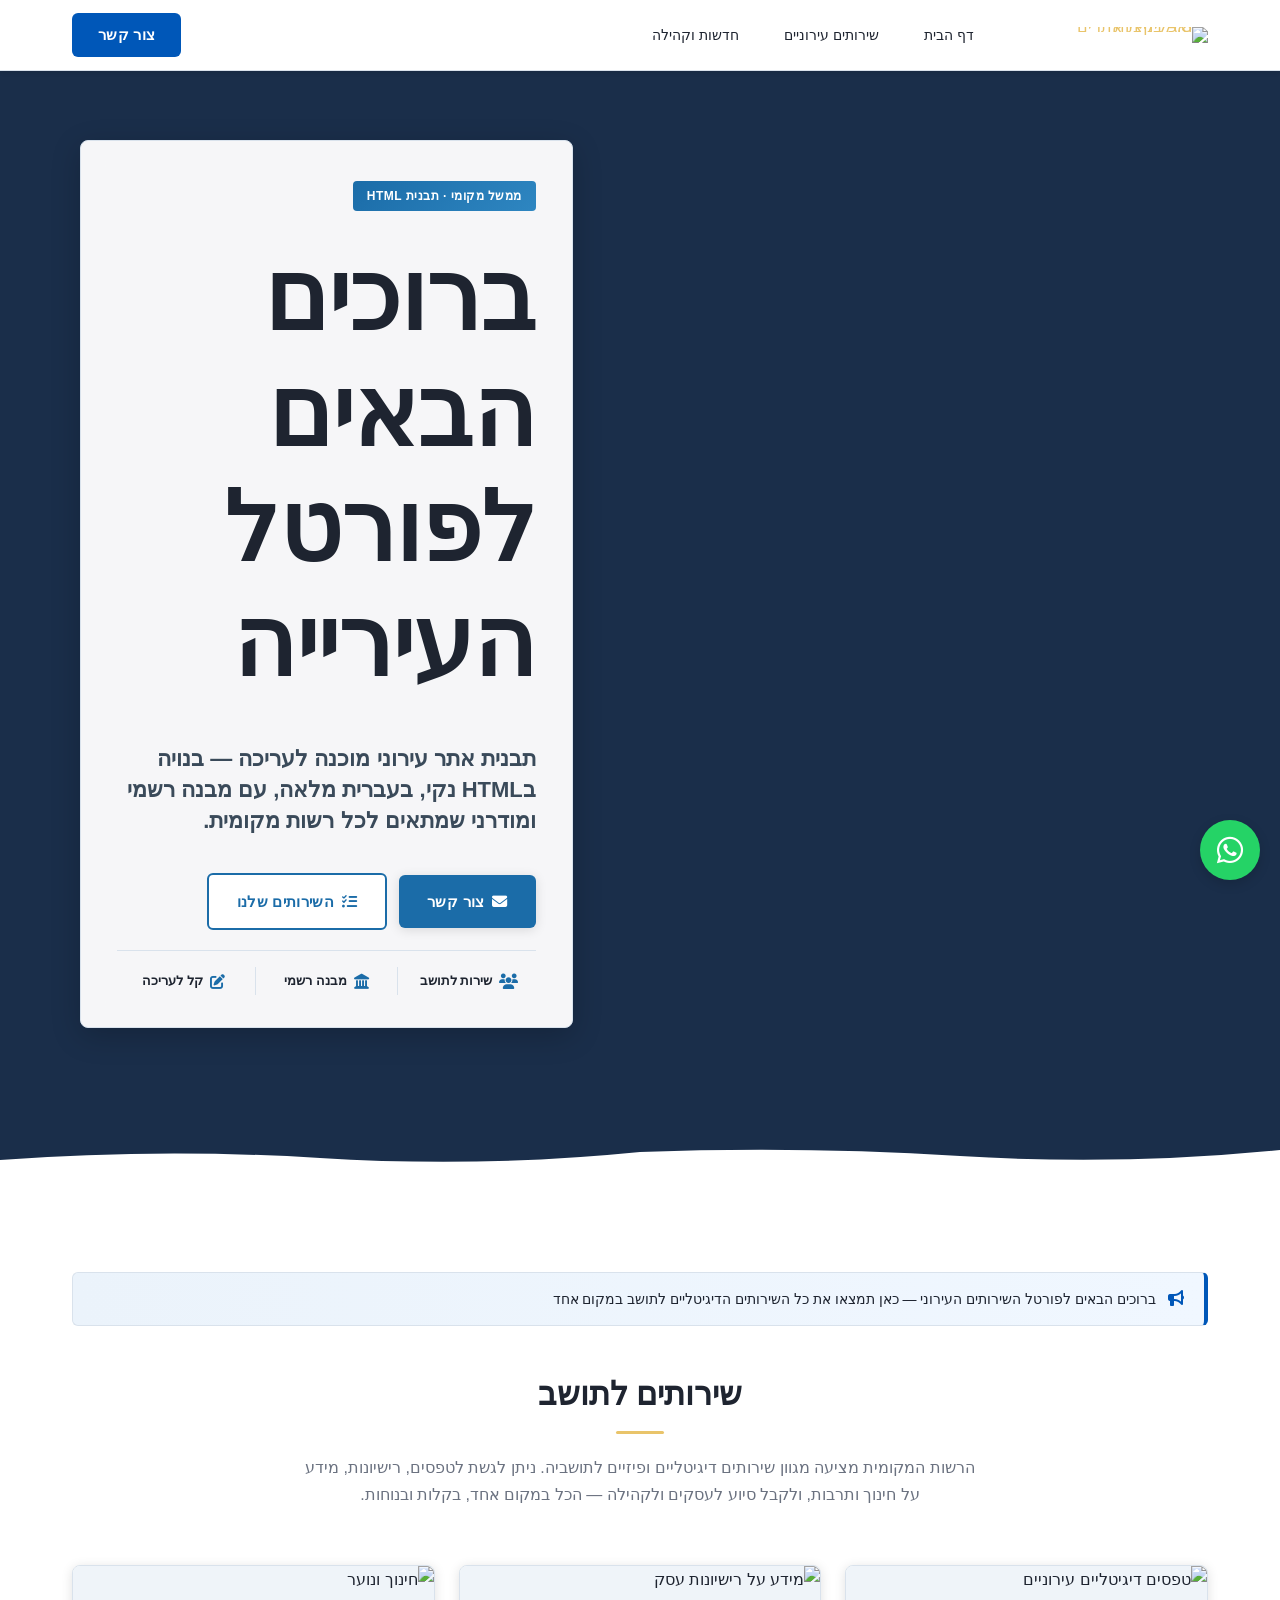
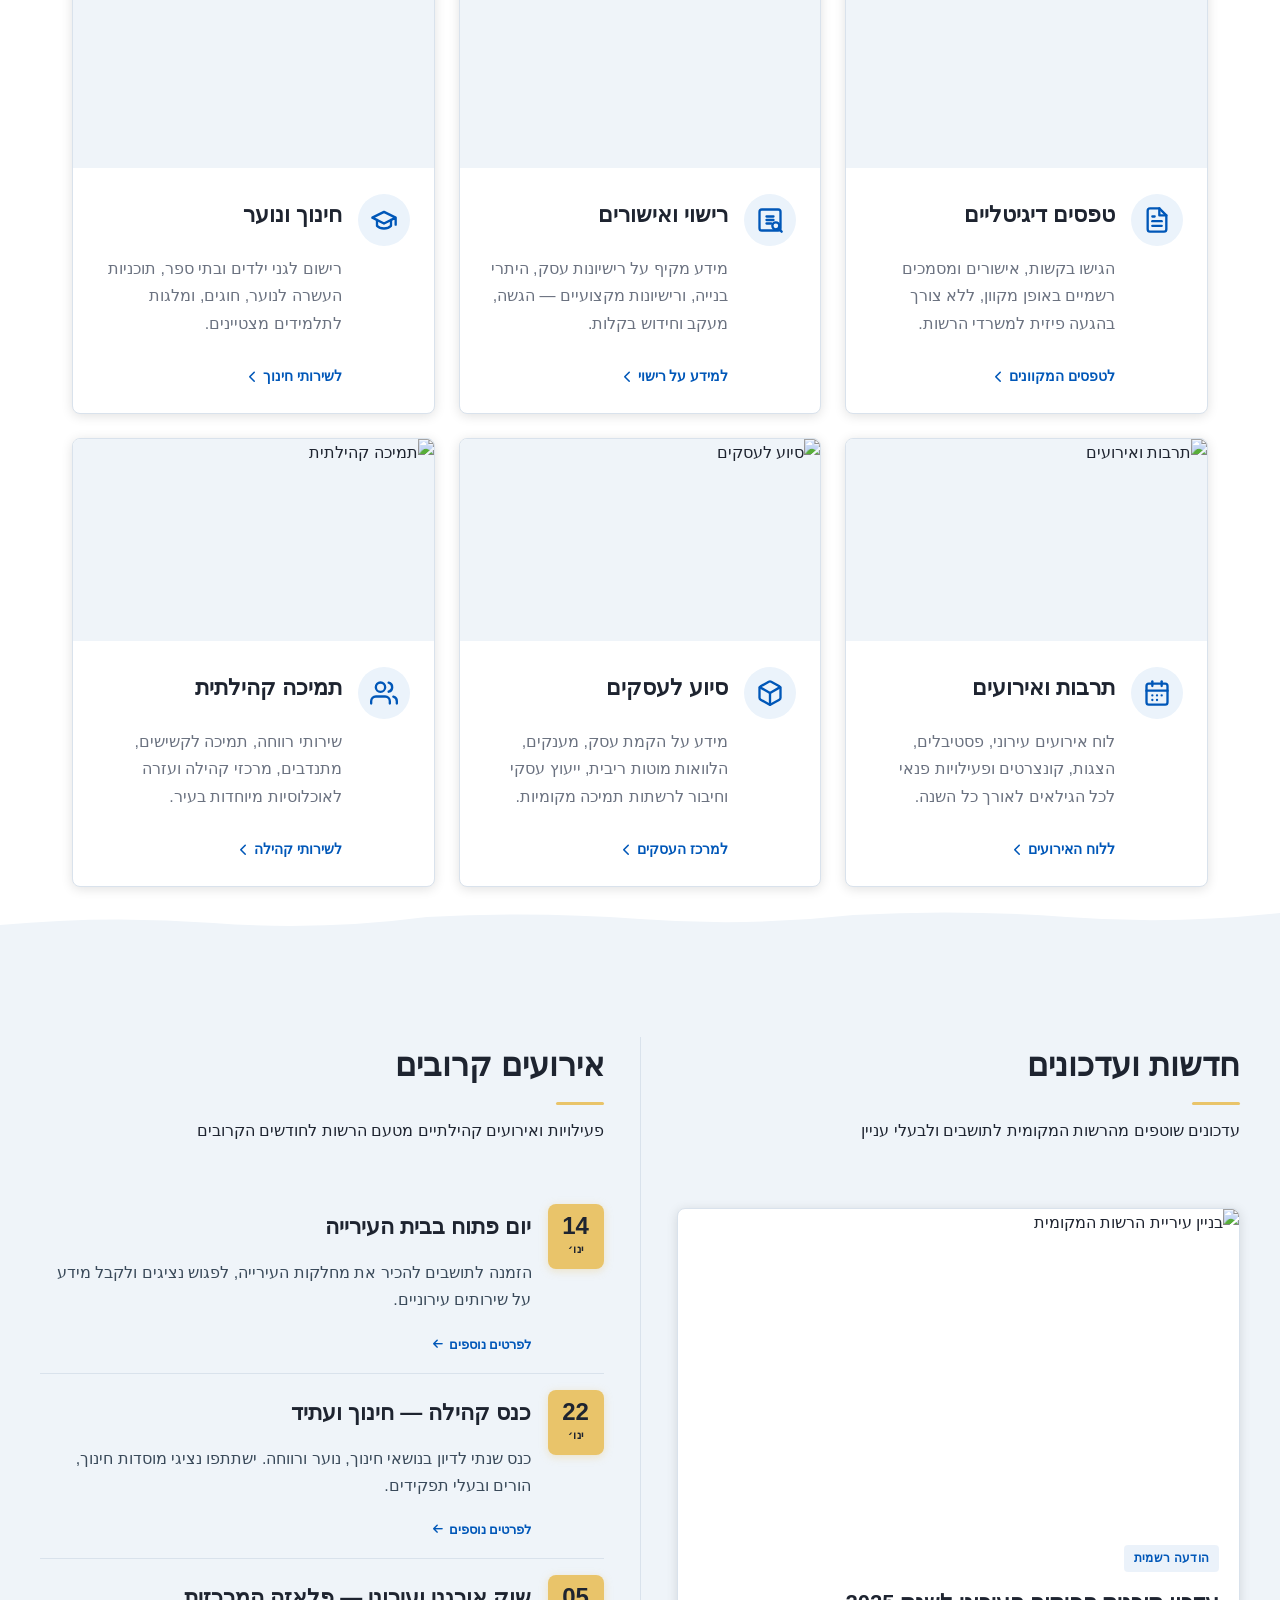
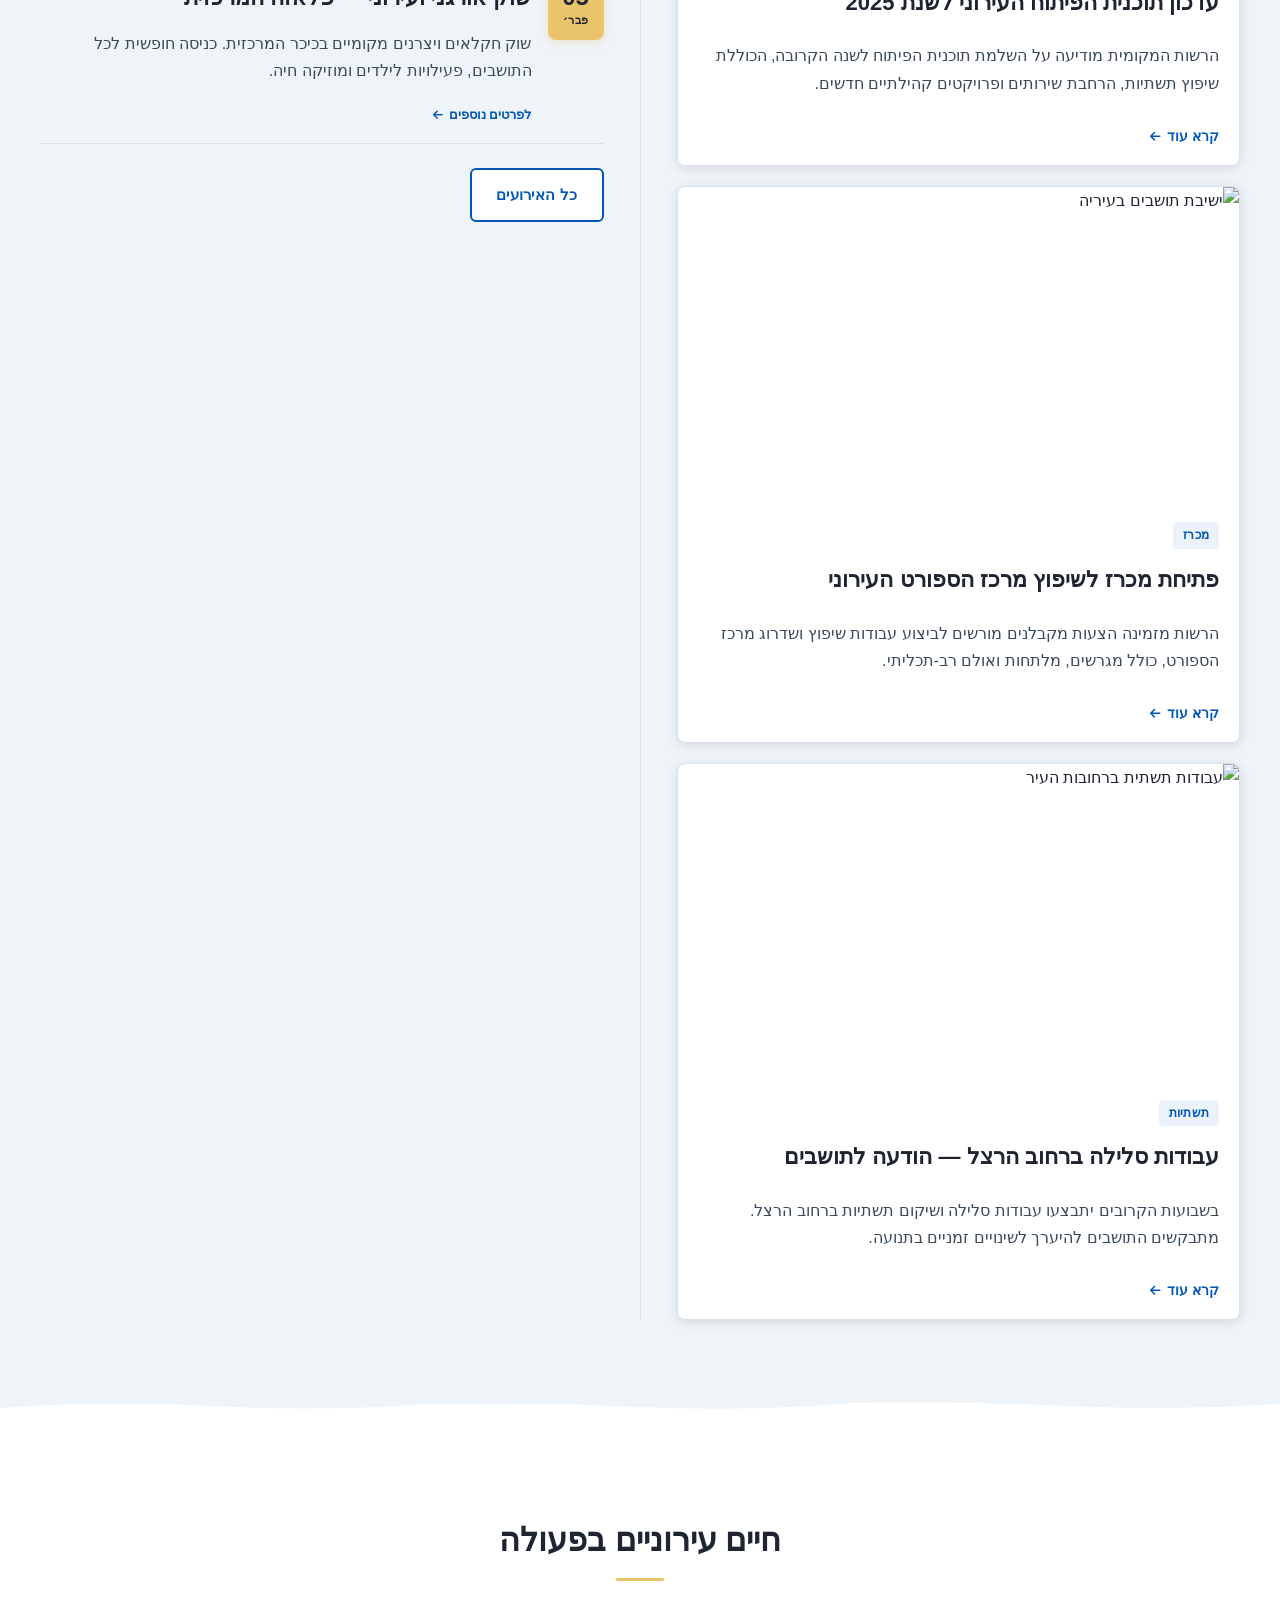
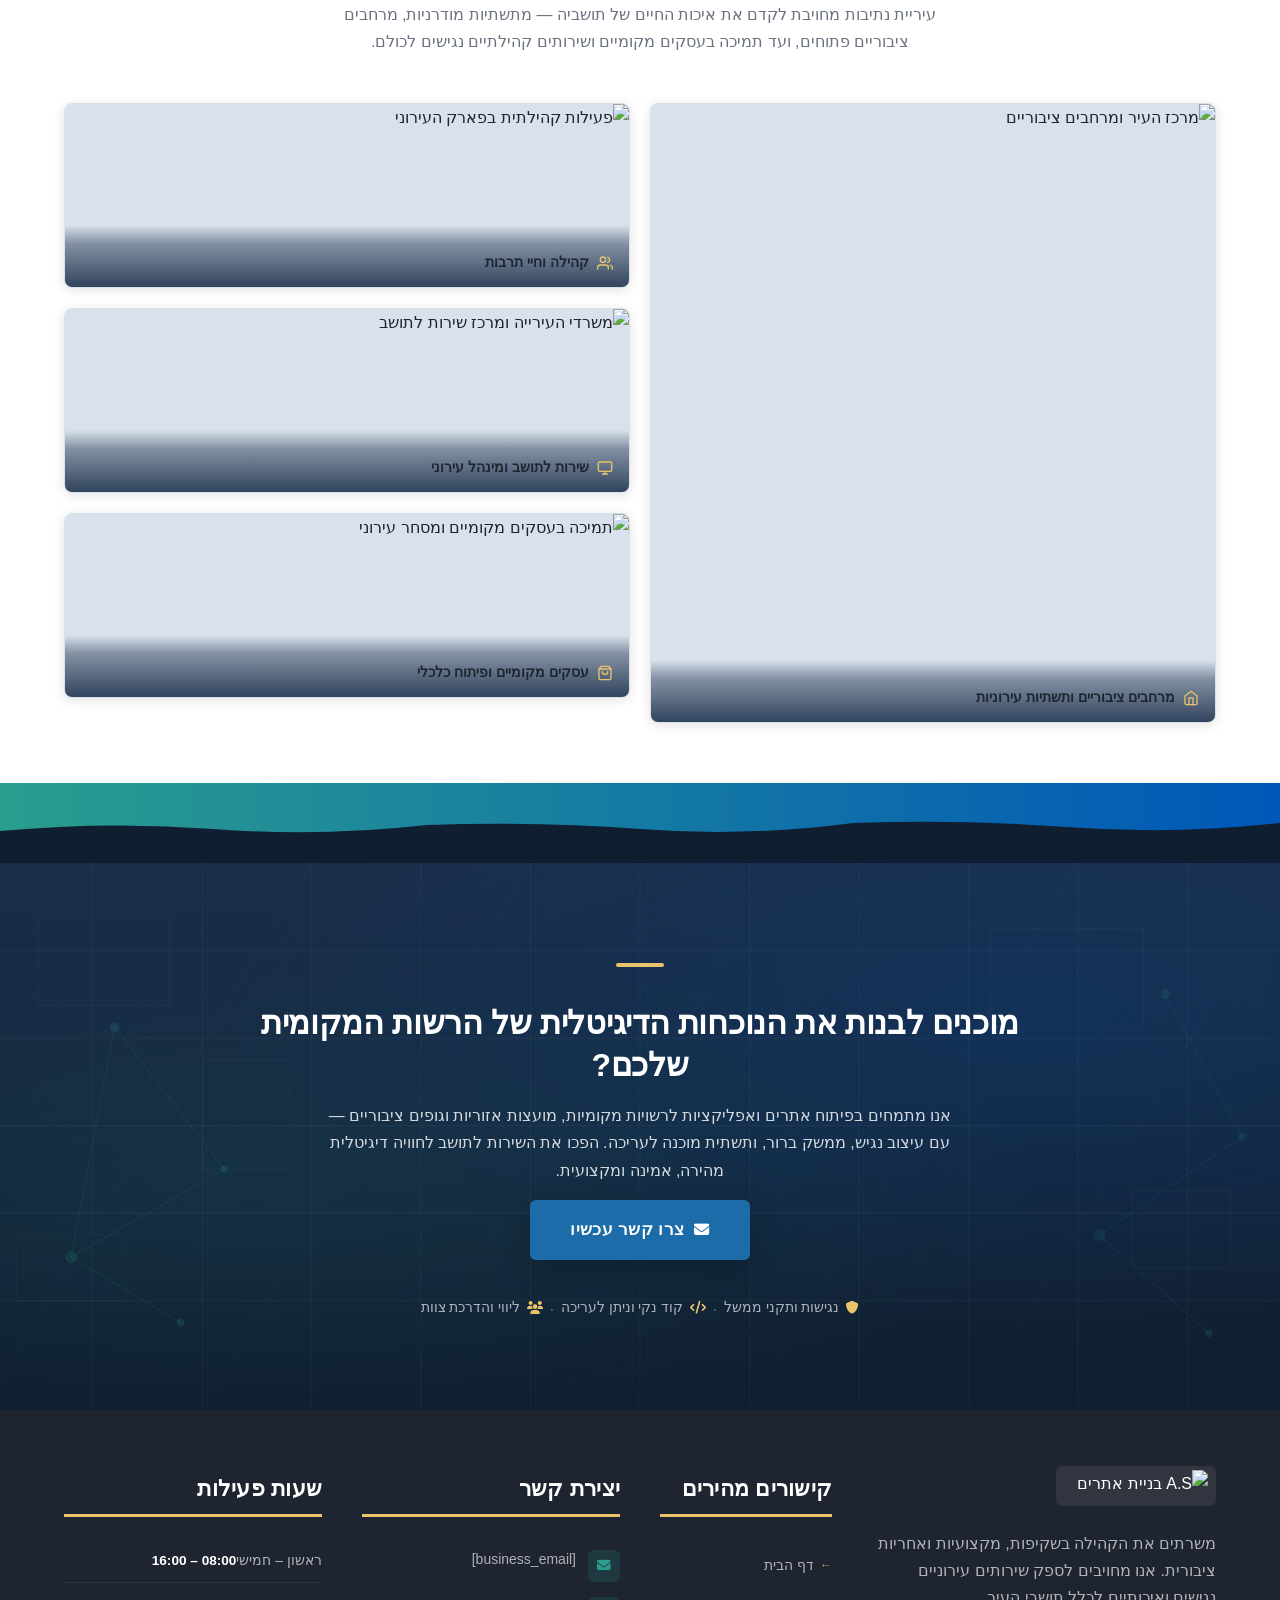
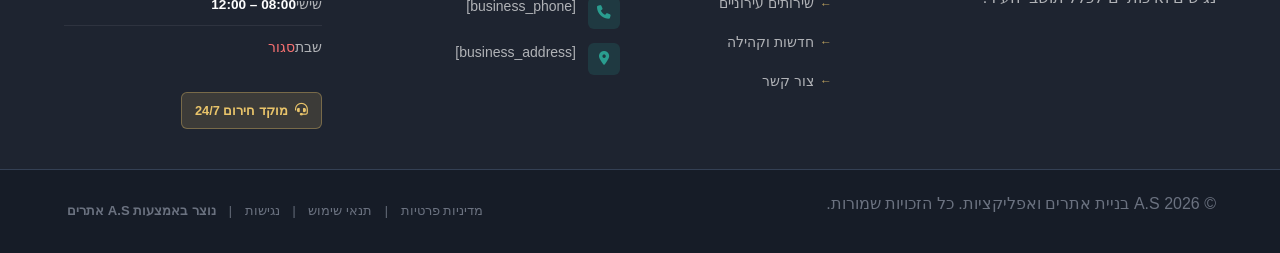
==== commit 12733d40: "Incremental sync: 1 page(s) — update_text" ====
--- a/public/index.html
+++ b/public/index.html
@@ -1 +1 @@
-<!doctype html><html dir="rtl" lang="he"><head><meta charset="UTF-8"><meta content="width=device-width,initial-scale=1" name="viewport"><meta content="index, follow" name="robots"><title>local government municipality — A.S בניית אתרים ואפליקציות</title><meta content="ברוכים הבאים לפורטל העירוני המוביל – כאן תמצאו את כל המידע על ממשל מקומי, שירותים עירוניים, חדשות ועדכונים שוטפים לתושבים. הצטרפו לקהילה שלנו עוד היום!" name="description"><meta content="ממשל מקומי עירוני, פורטל תושבים, שירותי עירייה, home rule municipality, אתר עירייה" name="keywords"><link href="/assets/favicon.ico" rel="icon" type="image/x-icon"><link href="/assets/favicon-16x16.png" rel="icon" type="image/png" sizes="16x16"><link href="/assets/favicon-32x32.png" rel="icon" type="image/png" sizes="32x32"><link href="/assets/favicon-48x48.png" rel="icon" type="image/png" sizes="48x48"><link href="/assets/favicon-192x192.png" rel="icon" type="image/png" sizes="192x192"><link href="/assets/favicon-512x512.png" rel="icon" type="image/png" sizes="512x512"><link href="/assets/apple-touch-icon.png" rel="apple-touch-icon"><script>!function(){"use strict";var t="640e564a-4378-4548-986a-32f218de85ae",e="https://api.zappy5.com/api/analytics/track",a=18e5,n=2592e6,o=!0,i=!0,r=!0;var s=function(){var e="zappy_visitor_"+t,a=null;try{if(a=localStorage.getItem(e)){var o=JSON.parse(a),i=Date.now();if(i-o.created<n)return o.lastSeen=i,localStorage.setItem(e,JSON.stringify(o)),o.id}}catch(t){console.warn("Zappy Analytics: LocalStorage not available")}var r="zv_"+Date.now()+"_"+Math.random().toString(36).substr(2,9);try{localStorage.setItem(e,JSON.stringify({id:r,created:Date.now(),lastSeen:Date.now()}))}catch(t){}return r}(),c=function(){var e="zappy_session_"+t,n=null;try{if(n=sessionStorage.getItem(e)){var o=JSON.parse(n),i=Date.now();if(i-o.timestamp<a)return o.timestamp=i,sessionStorage.setItem(e,JSON.stringify(o)),o.id}}catch(t){console.warn("Zappy Analytics: SessionStorage not available")}var r="zs_"+Date.now()+"_"+Math.random().toString(36).substr(2,9);try{sessionStorage.setItem(e,JSON.stringify({id:r,timestamp:Date.now()}))}catch(t){}return r}();function l(a,n){n=n||{};var o={website_id:t,event_type:a,page_path:window.location.pathname,referrer:document.referrer||"direct",visitor_id:s,session_id:c,metadata:n};if(navigator.sendBeacon){var i=new Blob([JSON.stringify(o)],{type:"application/json"});navigator.sendBeacon(e,i)}else fetch(e,{method:"POST",headers:{"Content-Type":"application/json"},body:JSON.stringify(o),keepalive:!0}).catch(function(t){console.warn("Zappy Analytics: Failed to track event",t)})}o&&l("pageview",{title:document.title,url:window.location.href}),i&&document.addEventListener("click",function(t){var e=t.target;if("BUTTON"===e.tagName||e.closest("button")){var a="BUTTON"===e.tagName?e:e.closest("button");l("click",{element:"button",text:a.textContent.trim().substring(0,100),id:a.id||null,class:a.className||null})}else if("A"===e.tagName||e.closest("a")){var n="A"===e.tagName?e:e.closest("a");l("navigation",{element:"link",text:n.textContent.trim().substring(0,100),href:n.href,external:n.hostname!==window.location.hostname})}},!0),r&&document.addEventListener("submit",function(t){var e=t.target;l("form_submit",{form_id:e.id||null,form_name:e.name||null,form_action:e.action||null,form_method:e.method||"GET"})},!0);var d=Date.now();window.addEventListener("beforeunload",function(){l("page_unload",{time_on_page:Math.floor((Date.now()-d)/1e3),page_path:window.location.pathname})}),window.zappyAnalytics={track:l,getVisitorId:function(){return s},getSessionId:function(){return c}}}()</script><meta content="local government municipality — A.S בניית אתרים ואפליקציות" property="og:title"><meta content="ברוכים הבאים לפורטל העירוני המוביל – כאן תמצאו את כל המידע על ממשל מקומי, שירותים עירוניים, חדשות ועדכונים שוטפים לתושבים. הצטרפו לקהילה שלנו עוד היום!" property="og:description"><meta content="summary_large_image" name="twitter:card"><meta content="local government municipality — A.S בניית אתרים ואפליקציות" name="twitter:title"><meta content="ברוכים הבאים לפורטל העירוני המוביל – כאן תמצאו את כל המידע על ממשל מקומי, שירותים עירוניים, חדשות ועדכונים שוטפים לתושבים. הצטרפו לקהילה שלנו עוד היום!" name="twitter:description"><meta content="website" property="og:type"><meta content="he_IL" property="og:locale"><link href="https://cdnjs.cloudflare.com/ajax/libs/font-awesome/6.4.0/css/all.min.css" rel="stylesheet"><style>.skip-link{position:absolute;top:0;left:0;transform:translateY(-200%);padding:12px 18px;background:var(--bg-dark,#1a1a1a);color:var(--text-light,#fff);font-weight:600;border-radius:0 0 8px 0;z-index:10000}.skip-link:focus{transform:none;outline:2px solid var(--ring,#fff);outline-offset:2px}:focus-visible{outline:2px solid var(--ring,currentColor);outline-offset:3px}</style><link href="/assets/favicon.ico" rel="icon" type="image/x-icon"><link href="/assets/favicon-16x16.png" rel="icon" type="image/png" sizes="16x16"><link href="/assets/favicon-32x32.png" rel="icon" type="image/png" sizes="32x32"><link href="/assets/favicon-48x48.png" rel="icon" type="image/png" sizes="48x48"><link href="/assets/favicon-192x192.png" rel="icon" type="image/png" sizes="192x192"><link href="/assets/favicon-512x512.png" rel="icon" type="image/png" sizes="512x512"><link href="/assets/apple-touch-icon.png" rel="apple-touch-icon"><link href="https://cdn.jsdelivr.net/npm/vanilla-cookieconsent@3/dist/cookieconsent.css" rel="stylesheet"><script src="https://cdn.jsdelivr.net/npm/vanilla-cookieconsent@3/dist/cookieconsent.umd.js"></script><script src="https://cdn.jsdelivr.net/gh/mickidum/acc_toolbar/acctoolbar/acctoolbar.min.js"></script><link href="/styles.css" rel="stylesheet"><style id="zappy-dropdown-submenu-styles">#navMenu li:has(.sub-menu),.nav-menu li:has(.sub-menu),.navbar li:has(.sub-menu),nav li:has(.sub-menu){position:relative}#navMenu .sub-menu,.nav-menu .sub-menu,.navbar .sub-menu,nav .sub-menu{display:block!important;position:absolute!important;top:100%;left:0;min-width:220px;background:#fff;border-radius:8px;box-shadow:0 8px 25px rgba(0,0,0,.15);padding:8px 0;opacity:0;visibility:hidden;transform:translateY(10px);transition:all .3s ease;z-index:1000;list-style:none;pointer-events:none}#navMenu li:hover>.sub-menu,.nav-menu li:hover>.sub-menu,.navbar li:hover>.sub-menu,nav li:hover>.sub-menu{opacity:1!important;visibility:visible!important;transform:translateY(0)!important;pointer-events:auto!important}.sub-menu li{list-style:none;margin:0;padding:0}.sub-menu a{display:block!important;padding:10px 16px!important;color:var(--text-dark,#333)!important;font-weight:500;text-decoration:none;white-space:nowrap;transition:background-color .2s}.sub-menu .zappy-nav-child>a{padding-left:28px!important;font-size:.9em!important;opacity:.85!important}[dir=rtl] .sub-menu .zappy-nav-child>a,html[lang=ar] .sub-menu .zappy-nav-child>a,html[lang=he] .sub-menu .zappy-nav-child>a{padding-left:10px!important;padding-right:28px!important}.sub-menu .zappy-nav-parent>a{font-weight:600!important}.sub-menu a:hover{background-color:#f5f5f5}[dir=rtl] .nav-menu .sub-menu,[dir=rtl] .navbar .sub-menu,[dir=rtl] nav .sub-menu,html[lang=ar] .nav-menu .sub-menu,html[lang=ar] .navbar .sub-menu,html[lang=ar] nav .sub-menu,html[lang=he] .nav-menu .sub-menu,html[lang=he] .navbar .sub-menu,html[lang=he] nav .sub-menu{left:auto!important;right:0!important}.sub-menu:empty,.sub-menu:not(:has(li)):not(:has(> a)),.sub-menu:not(:has(li:not(.zappy-hidden-menu-item))):not(:has(> a)){display:none!important;opacity:0!important;visibility:hidden!important;pointer-events:none!important}li:has(.menu-group-title):hover>.sub-menu{opacity:1!important;visibility:visible!important;transform:translateY(0)!important;pointer-events:auto!important}#navMenu>li>.menu-group-title,.nav-menu>li>.menu-group-title{display:inline-block;padding:.5rem 1rem;cursor:default;user-select:none}@media (max-width:768px){#navMenu .sub-menu,.nav-menu .sub-menu,.navbar .sub-menu,nav .sub-menu{position:static!important;transform:none!important;box-shadow:none!important;background:0 0!important;max-height:0;overflow:hidden;opacity:0;visibility:hidden;transition:max-height .3s ease,opacity .3s ease;padding:0!important;border-radius:0!important}#navMenu .sub-menu.mobile-expanded,.nav-menu .sub-menu.mobile-expanded,.navbar .sub-menu.mobile-expanded{max-height:none!important;overflow-y:visible!important;opacity:1!important;visibility:visible!important;padding:8px 0 8px 16px!important}[dir=rtl] .sub-menu.mobile-expanded,html[lang=he] .sub-menu.mobile-expanded{padding:8px 16px 8px 0!important}#navMenu li:hover>.sub-menu,.nav-menu li:hover>.sub-menu,.navbar li:hover>.sub-menu,nav li:hover>.sub-menu{opacity:0;visibility:hidden;pointer-events:none}#navMenu li>.sub-menu.mobile-expanded,.nav-menu li>.sub-menu.mobile-expanded,.navbar li>.sub-menu.mobile-expanded,nav li>.sub-menu.mobile-expanded{opacity:1!important;visibility:visible!important;pointer-events:auto!important}#navMenu li:has(.sub-menu),.nav-menu li:has(.sub-menu),.navbar li:has(.sub-menu),nav li:has(.sub-menu){display:flex!important;flex-wrap:wrap!important;align-items:center!important;position:relative!important;min-height:44px!important}#navMenu li:has(.sub-menu)>a,.nav-menu li:has(.sub-menu)>a,.navbar li:has(.sub-menu)>a,nav li:has(.sub-menu)>a{flex:1!important;min-width:0!important}#navMenu li:has(.sub-menu)>.menu-group-title,.nav-menu li:has(.sub-menu)>.menu-group-title,.navbar li:has(.sub-menu)>.menu-group-title,nav li:has(.sub-menu)>.menu-group-title{flex:1!important;min-width:0!important;padding:0!important;line-height:inherit!important}#navMenu li:has(.sub-menu)>.sub-menu,.nav-menu li:has(.sub-menu)>.sub-menu,.navbar li:has(.sub-menu)>.sub-menu,nav li:has(.sub-menu)>.sub-menu{flex-basis:100%!important;width:100%!important}#navMenu li:has(.sub-menu)>a [class*=arrow],#navMenu li:has(.sub-menu)>a [class*=chevron],.nav-menu li:has(.sub-menu)>a .fa-angle-down,.nav-menu li:has(.sub-menu)>a .fa-chevron-down,.nav-menu li:has(.sub-menu)>a [class*=arrow],.nav-menu li:has(.sub-menu)>a [class*=chevron],nav li:has(.sub-menu)>a [class*=arrow],nav li:has(.sub-menu)>a [class*=chevron]{display:none!important;visibility:hidden!important}.mobile-submenu-toggle{display:flex!important;align-items:center!important;justify-content:center!important;width:44px!important;height:auto!important;background:0 0!important;border:none!important;cursor:pointer!important;color:var(--text-dark)!important;position:static!important;flex-shrink:0!important;align-self:stretch!important;z-index:2!important;padding:0!important;margin:0!important}.mobile-submenu-toggle::after{content:''!important;width:0!important;height:0!important;border-left:6px solid transparent!important;border-right:6px solid transparent!important;border-top:7px solid currentColor!important;transition:transform .3s ease!important}.mobile-submenu-toggle.expanded::after{transform:rotate(180deg)!important}.sub-menu a{padding:10px 0!important;display:block!important;color:var(--text-dark)!important;white-space:normal!important}.sub-menu .zappy-nav-child>a{padding-left:28px!important;font-size:.9em!important;opacity:.85!important}[dir=rtl] .sub-menu .zappy-nav-child>a,html[lang=ar] .sub-menu .zappy-nav-child>a,html[lang=he] .sub-menu .zappy-nav-child>a{padding-left:0!important;padding-right:28px!important}.sub-menu .zappy-nav-parent>a{font-weight:600!important}#navMenu.active,.nav-menu.active{max-width:100vw!important;overflow-x:hidden!important;box-sizing:border-box!important}.navbar .sub-menu li a,.zappy-products-dropdown .sub-menu a,nav.navbar .sub-menu li a{color:var(--text-dark)!important}}@media (min-width:769px){.mobile-submenu-toggle{display:none!important}}</style><style id="zappy-widget-visibility">html[dir=rtl] .whatsapp-float{right:20px!important;left:auto!important}html:not([dir]) .whatsapp-float,html[dir=ltr] .whatsapp-float{left:20px!important;right:auto!important}html[dir=rtl] #mic-access-tool-general-button,html[dir=rtl] #mic-init-access-tool #mic-access-tool-general-button,html[dir=rtl] #mic-init-access-tool .mic-access-tool-general-button,html[dir=rtl] ._access-icon,html[dir=rtl] .mic-access-tool-general-button{left:20px!important;right:auto!important}html:not([dir]) #mic-access-tool-general-button,html:not([dir]) #mic-init-access-tool #mic-access-tool-general-button,html:not([dir]) #mic-init-access-tool .mic-access-tool-general-button,html:not([dir]) ._access-icon,html:not([dir]) .mic-access-tool-general-button,html[dir=ltr] #mic-access-tool-general-button,html[dir=ltr] #mic-init-access-tool #mic-access-tool-general-button,html[dir=ltr] #mic-init-access-tool .mic-access-tool-general-button,html[dir=ltr] ._access-icon,html[dir=ltr] .mic-access-tool-general-button{right:20px!important;left:auto!important}@media (max-width:768px){.whatsapp-float{display:flex!important}}@media (min-width:769px){.whatsapp-float{display:flex!important}}@media (max-width:768px){#mic-access-tool-general-button,#mic-init-access-tool #mic-access-tool-general-button,#mic-init-access-tool .mic-access-tool-general-button,._access-icon,.mic-access-tool-general-button{display:flex!important;visibility:visible!important;opacity:1!important;pointer-events:auto!important}#mic-access-tool-box.opened-mic-access-tool,#mic-init-access-tool #mic-access-tool-box.opened-mic-access-tool,.mic-access-tool-box.opened-mic-access-tool{visibility:visible!important;opacity:1!important;pointer-events:auto!important}}@media (min-width:769px){#mic-access-tool-general-button,#mic-init-access-tool #mic-access-tool-general-button,#mic-init-access-tool .mic-access-tool-general-button,._access-icon,.mic-access-tool-general-button{display:flex!important;visibility:visible!important;opacity:1!important;pointer-events:auto!important}#mic-access-tool-box.opened-mic-access-tool,#mic-init-access-tool #mic-access-tool-box.opened-mic-access-tool,.mic-access-tool-box.opened-mic-access-tool{visibility:visible!important;opacity:1!important;pointer-events:auto!important}}</style></head><body><a href="#main" class="skip-link">דלג לתוכן הראשי</a><nav class="navbar" dir="rtl"><button aria-label="Menu" class="mobile-toggle" id="mobileToggle"><svg viewBox="0 0 24 24" height="24" width="24" fill="none" class="hamburger-icon"><path d="M3 12h18M3 6h18M3 18h18" stroke="currentColor" stroke-linecap="round" stroke-width="2"></path></svg> <svg viewBox="0 0 24 24" height="24" width="24" fill="none" class="close-icon" style="display:none"><path d="M18 6L6 18M6 6l12 12" stroke="currentColor" stroke-linecap="round" stroke-width="2"></path></svg></button> <button aria-label="Call" class="phone-header-btn" data-phone=""><svg viewBox="0 0 24 24" height="20" width="20" fill="currentColor"><path d="M22 16.92v3a2 2 0 0 1-2.18 2 19.79 19.79 0 0 1-8.63-3.07 19.5 19.5 0 0 1-6-6 19.79 19.79 0 0 1-3.07-8.67A2 2 0 0 1 4.11 2h3a2 2 0 0 1 2 1.72 12.84 12.84 0 0 0 .7 2.81 2 2 0 0 1-.45 2.11L8.09 9.91a16 16 0 0 0 6 6l1.27-1.27a2 2 0 0 1 2.11-.45 12.84 12.84 0 0 0 2.81.7A2 2 0 0 1 22 16.92z"></path></svg></button><div class="nav-container"><div class="nav-right-group"><div class="nav-brand"><a href="/" class="logo-link"><img alt="A.S בניית אתרים ואפליקציות" src="/assets/site---------image-1.webp" class="logo"></a></div><ul class="nav-menu" id="navMenu"><li><a href="/">דף הבית</a></li><li><a href="/services">שירותים עירוניים</a></li><li><a href="/community">חדשות וקהילה</a></li></ul></div><div class="nav-cta-container"><a href="/contact" class="nav-cta-btn">צור קשר</a></div></div></nav><script>window.addEventListener("load",function(){const e=document.querySelector(".navbar, nav, header");if(!e)return void console.log("[Navbar] Navbar element not found");let t=document.getElementById("mobileToggle")||document.querySelector(".mobile-toggle")||document.querySelector(".hamburger")||document.querySelector(".hamburger-menu")||document.querySelector(".menu-toggle")||document.querySelector(".burger-menu")||document.querySelector('[aria-label="Menu"]')||document.querySelector('[aria-label="תפריט"]');const n=document.querySelector(".phone-header-btn"),o=window.getComputedStyle(e);let r=o.backgroundColor;if(console.log("[Navbar] Initial navbar background:",r),"transparent"===r||"rgba(0, 0, 0, 0)"===r||r.startsWith("rgba")&&r.includes(", 0)")){const e=o.backgroundImage;if(e&&"none"!==e)console.log("[Navbar] Navbar has background image/gradient, using dark text"),r="rgb(240, 240, 240)";else{const e=window.getComputedStyle(document.body).backgroundColor;console.log("[Navbar] Navbar transparent, using body background:",e),r=e}}const a=r.match(/\d+/g);if(a&&a.length>=3){const e=(.299*parseInt(a[0])+.587*parseInt(a[1])+.114*parseInt(a[2]))/255;console.log("[Navbar] Mobile button colors preserved from Claude CSS (luminance:",e.toFixed(2)+")");const o=document.createElement("style");o.id="zappy-mobile-nav-fix";document.documentElement.lang;document.documentElement.dir,o.textContent='\n        /* Hide mobile buttons on desktop, show only on mobile */\n        @media (min-width: 769px) {\n          .mobile-toggle,\n          .phone-header-btn {\n            display: none !important;\n          }\n        }\n        \n        /* Show and position mobile buttons correctly on mobile */\n        @media (max-width: 768px) {\n          .navbar,\n          nav.navbar {\n            min-height: 70px !important;\n          }\n\n          .mobile-toggle,\n          .phone-header-btn {\n            position: absolute !important;\n            top: 0 !important;\n            bottom: 0 !important;\n            margin-top: auto !important;\n            margin-bottom: auto !important;\n            transform: none !important;\n            z-index: 1001 !important;\n            display: flex !important;\n            align-items: center !important;\n            justify-content: center !important;\n            width: 36px !important;\n            height: 36px !important;\n            border-radius: 50% !important;\n            border: none !important;\n            cursor: pointer !important;\n            padding: 6px !important;\n            background: none !important;\n            color: var(--nav-text, var(--text-dark)) !important;\n            touch-action: manipulation !important;\n            -webkit-tap-highlight-color: transparent !important;\n          }\n\n          html[data-zappy-site-type="ecommerce"] .phone-header-btn,\n          body[data-zappy-site-type="ecommerce"] .phone-header-btn,\n          html[data-zappy-site-type="ecommerce"] header .phone-header-btn,\n          html[data-zappy-site-type="ecommerce"] nav .phone-header-btn {\n            display: none !important;\n            visibility: hidden !important;\n            width: 0 !important;\n            height: 0 !important;\n            min-width: 0 !important;\n            overflow: hidden !important;\n          }\n          \n          /* LTR positioning (default): hamburger LEFT, phone RIGHT */\n          html:not([dir="rtl"]):not([lang="he"]):not([lang="ar"]) .mobile-toggle,\n          html[dir="ltr"] .mobile-toggle {\n            left: 12px !important;\n            right: auto !important;\n          }\n          html:not([dir="rtl"]):not([lang="he"]):not([lang="ar"]) .phone-header-btn,\n          html[dir="ltr"] .phone-header-btn {\n            right: 12px !important;\n            left: auto !important;\n          }\n          \n          /* RTL positioning: hamburger RIGHT, phone LEFT */\n          html[dir="rtl"] .mobile-toggle,\n          html[lang="he"] .mobile-toggle,\n          html[lang="ar"] .mobile-toggle {\n            right: 12px !important;\n            left: auto !important;\n          }\n          html[dir="rtl"] .phone-header-btn,\n          html[lang="he"] .phone-header-btn,\n          html[lang="ar"] .phone-header-btn {\n            left: 12px !important;\n            right: auto !important;\n          }\n          \n          /* CRITICAL: Ensure nav-container has min-height on mobile */\n          /* All children are positioned absolutely/fixed on mobile, so height:auto collapses to 0 */\n          .nav-container {\n            min-height: 70px !important;\n            position: relative !important;\n          }\n          \n          /* Ensure SVG icons are properly sized and inherit color */\n          .mobile-toggle svg,\n          .phone-header-btn svg {\n            width: 24px !important;\n            height: 24px !important;\n            /* Don\'t force display - let JavaScript control hamburger/close toggle */\n          }\n          \n          /* Reset nav-cta-container on mobile - remove desktop box-shadow/padding */\n          /* that creates a visible ghost box when CTA button is hidden */\n          .nav-cta-container {\n            box-shadow: none !important;\n            padding: 0 !important;\n          }\n          \n          /* Hide nav-cta-container entirely on mobile when there\'s no lang-switcher */\n          /* (only the CTA button is inside, and it\'s hidden on mobile) */\n          .nav-cta-container:not(:has(.lang-switcher)) {\n            display: none !important;\n          }\n          \n          /* CRITICAL: Prevent hero image fade gradient from bleeding over headline text */\n          /* The .image-fade-gradient has bottom: -30px (extends below parent) */\n          /* On mobile stacked layout, this overlaps the h1 text below the image */\n          .hero-image-column {\n            overflow: hidden !important;\n          }\n          .image-fade-gradient {\n            bottom: 0 !important;\n          }\n          \n          /* Hide desktop language switcher on mobile - hamburger menu handles it */\n          /* High specificity to override stored CSS */\n          .lang-switcher,\n          .nav-cta-container .lang-switcher,\n          .nav-container .lang-switcher,\n          .navbar .lang-switcher,\n          .navbar .nav-cta-container .lang-switcher {\n            display: none !important;\n          }\n        }\n      ';const r=document.getElementById("zappy-mobile-nav-fix");r&&r.remove(),document.head.appendChild(o),console.log("[Navbar] Critical CSS injected for mobile nav positioning");const i=window.innerWidth<=768;if(t){const e=t.querySelector(".hamburger-icon"),n=t.querySelector(".close-icon");e&&(e.style.setProperty("width","24px","important"),e.style.setProperty("height","24px","important"),e.style.setProperty("display","block","important")),n&&(n.style.setProperty("width","24px","important"),n.style.setProperty("height","24px","important"),n.style.setProperty("display","none","important")),i?(t.style.setProperty("position","absolute","important"),t.style.setProperty("top","0","important"),t.style.setProperty("bottom","0","important"),t.style.setProperty("margin-top","auto","important"),t.style.setProperty("margin-bottom","auto","important"),t.style.setProperty("transform","none","important"),t.style.setProperty("z-index","1001","important"),t.style.removeProperty("left"),t.style.removeProperty("right"),console.log("[Navbar] Mobile toggle positioning applied (mobile viewport)")):(t.style.removeProperty("position"),t.style.removeProperty("top"),t.style.removeProperty("transform"),t.style.removeProperty("z-index"),t.style.removeProperty("left"),t.style.removeProperty("right"),console.log("[Navbar] Desktop viewport - cleared mobile toggle inline positioning"))}if(n){const e=n.querySelector("svg");e&&(e.style.width="24px",e.style.height="24px",e.setAttribute("width","24"),e.setAttribute("height","24")),i?(n.style.setProperty("position","absolute","important"),n.style.setProperty("top","0","important"),n.style.setProperty("bottom","0","important"),n.style.setProperty("margin-top","auto","important"),n.style.setProperty("margin-bottom","auto","important"),n.style.setProperty("transform","none","important"),n.style.setProperty("z-index","1001","important"),n.style.removeProperty("left"),n.style.removeProperty("right"),console.log("[Navbar] Phone button positioning applied (mobile viewport)")):(n.style.removeProperty("position"),n.style.removeProperty("top"),n.style.removeProperty("transform"),n.style.removeProperty("z-index"),n.style.removeProperty("left"),n.style.removeProperty("right"),console.log("[Navbar] Desktop viewport - cleared phone button inline positioning"))}}else console.log("[Navbar] Could not parse background color:",r);t=document.getElementById("mobileToggle")||document.querySelector(".mobile-toggle")||document.querySelector(".hamburger")||document.querySelector(".hamburger-menu")||document.querySelector(".menu-toggle")||document.querySelector(".burger-menu")||document.querySelector('[aria-label="Menu"]')||document.querySelector('[aria-label="תפריט"]');const i=document.getElementById("navMenu")||document.querySelector(".nav-menu")||document.querySelector(".nav-links")||document.querySelector("nav ul:not(.submenu)");if(!t||!i)return void console.log("[Navbar] Mobile toggle or menu not found:",{toggle:!!t,menu:!!i});i.id||(i.id="navMenu"),console.log("[Navbar] Initializing mobile menu...");const l=t.cloneNode(!0);t.parentNode.replaceChild(l,t);var s=0;function p(e){var t=Date.now();t-s<300||(s=t,function(e){e.preventDefault(),e.stopPropagation();const t=l.querySelector(".hamburger-icon"),n=l.querySelector(".close-icon");i.classList.contains("active")?(i.classList.remove("active"),t&&t.style.setProperty("display","block","important"),n&&n.style.setProperty("display","none","important"),document.body.style.overflow="",console.log("[Navbar] Menu closed")):(i.classList.add("active"),t&&t.style.setProperty("display","none","important"),n&&n.style.setProperty("display","block","important"),document.body.style.overflow="hidden",console.log("[Navbar] Menu opened"))}(e))}l.addEventListener("click",p),l.addEventListener("touchend",p),i.querySelectorAll("a").forEach(function(e){e.addEventListener("click",function(){if("#"===this.getAttribute("href"))return;const e=l.querySelector(".hamburger-icon"),t=l.querySelector(".close-icon");i.classList.remove("active"),e&&e.style.setProperty("display","block","important"),t&&t.style.setProperty("display","none","important"),document.body.style.overflow="",console.log("[Navbar] Menu closed (link clicked)")})});var m=i.querySelectorAll(".dropdown-toggle");m.forEach(function(e){e.addEventListener("click",function(e){e.preventDefault(),e.stopPropagation();var t=this.closest(".nav-dropdown");t&&(t.parentNode.querySelectorAll(".nav-dropdown.open").forEach(function(e){e!==t&&e.classList.remove("open")}),t.classList.toggle("open"),console.log("[Navbar] Dropdown toggled:",t.classList.contains("open")?"open":"closed"))})}),document.addEventListener("click",function(e){e.target.closest(".nav-dropdown")||document.querySelectorAll(".nav-dropdown.open").forEach(function(e){e.classList.remove("open")})}),console.log("[Navbar] Dropdown handlers initialized for "+m.length+" dropdowns"),n&&n.addEventListener("click",function(){const e=document.querySelectorAll('a[href^="tel:"]'),t=e.length>0?e[0].getAttribute("href").replace("tel:",""):"[business_phone]";window.location.href="tel:"+t,console.log("[Navbar] Phone button clicked")}),console.log("[Navbar] Mobile menu initialized successfully")})</script><main id="main"><section class="index-hero-section" data-band-index="0" data-layout-spec="דף הבית-hero" dir="rtl" data-hero-type="fullscreen-scrim"><div class="index-hero-bg" aria-hidden="true"><img alt="בניין עירייה מוניציפלי בישראל בשעות היום" src="/assets/site-index-hero-image-1.webp" data-context="A clean modern Israeli municipal building or civic community center photographed in bright daylight, with clear blue sky, well-maintained grounds, and an official authoritative appearance. Wide angle shot, photorealistic, suitable for a government website hero background." data-placeholder="index-hero-image-1" height="700" loading="eager" width="1200" class="index-hero-bg-img" data-hero-bg="true" fetchpriority="high"></div><div class="index-hero-scrim" aria-hidden="true"></div><div class="index-hero-container"><article class="index-hero-card"><div class="index-hero-badge">ממשל מקומי · תבנית HTML</div><h1 class="index-hero-h1">ברוכים הבאים<br>לפורטל העירייה</h1><h3 class="index-hero-subtitle">תבנית אתר עירוני מוכנה לעריכה — בנויה בHTML נקי, בעברית מלאה, עם מבנה רשמי ומודרני שמתאים לכל רשות מקומית.</h3><div class="index-hero-cta-group"><a href="/contact" class="btn-primary index-hero-btn-primary"><i class="fa-solid fa-envelope" aria-hidden="true"></i> צור קשר </a><a href="/services" class="btn-secondary index-hero-btn-secondary"><i class="fa-solid fa-list-check" aria-hidden="true"></i> השירותים שלנו</a></div><div class="index-hero-trust-strip"><div class="index-hero-trust-item"><i class="fa-solid fa-users" aria-hidden="true"></i> <span>שירות לתושב</span></div><div class="index-hero-trust-divider" aria-hidden="true"></div><div class="index-hero-trust-item"><i class="fa-solid fa-landmark" aria-hidden="true"></i> <span>מבנה רשמי</span></div><div class="index-hero-trust-divider" aria-hidden="true"></div><div class="index-hero-trust-item"><i class="fa-solid fa-pen-to-square" aria-hidden="true"></i> <span>קל לעריכה</span></div></div></article></div><div class="index-hero-divider-wrapper"><svg viewBox="0 0 1200 64" xmlns="http://www.w3.org/2000/svg" aria-hidden="true" data-no-icon-edit="true" preserveAspectRatio="none"><path d="M0,64 L0,32 Q150,20 300,30 T600,24 Q750,18 900,28 T1200,22 L1200,64 Z" fill="#FFFFFF"></path></svg></div></section><section class="index-services-section" data-band-index="1" data-layout-spec="דף הבית-services" dir="rtl"><div class="index-services-container"><div class="index-services-ribbon" aria-label="הודעה לתושבים"><span class="index-services-ribbon-icon" aria-hidden="true"><i class="fas fa-bullhorn"></i></span> <span class="index-services-ribbon-text">ברוכים הבאים לפורטל השירותים העירוני — כאן תמצאו את כל השירותים הדיגיטליים לתושב במקום אחד</span></div><div class="index-services-intro"><h2 class="index-services-title">שירותים לתושב</h2><div class="index-services-title-accent" aria-hidden="true"></div><p class="index-services-subtitle">הרשות המקומית מציעה מגוון שירותים דיגיטליים ופיזיים לתושביה. ניתן לגשת לטפסים, רישיונות, מידע על חינוך ותרבות, ולקבל סיוע לעסקים ולקהילה — הכל במקום אחד, בקלות ובנוחות.</p></div><div class="index-services-grid"><article class="index-services-card"><div class="index-services-card-image-wrap"><img alt="טפסים דיגיטליים עירוניים" src="/assets/site-index-services-image-1.webp" data-context="Israeli municipal digital forms portal interface on a computer screen, clean government website UI, blue and white color scheme, modern civic technology" data-placeholder="index-services-image-1" height="400" loading="lazy" width="600" decoding="async"></div><div class="index-services-card-body"><div class="index-services-card-icon-wrap" aria-hidden="true"><svg viewBox="0 0 24 24" xmlns="http://www.w3.org/2000/svg" aria-hidden="true" height="28" width="28" data-element-type="icon" data-icon-type="svg" fill="none" stroke="currentColor" stroke-linecap="round" stroke-linejoin="round" stroke-width="2"><path d="M14 2H6a2 2 0 0 0-2 2v16a2 2 0 0 0 2 2h12a2 2 0 0 0 2-2V8z"></path><polyline points="14 2 14 8 20 8"></polyline><line x1="16" x2="8" y1="13" y2="13"></line><line x1="16" x2="8" y1="17" y2="17"></line><polyline points="10 9 9 9 8 9"></polyline></svg></div><div class="index-services-card-content"><h3 class="index-services-card-title">טפסים דיגיטליים</h3><p class="index-services-card-desc">הגישו בקשות, אישורים ומסמכים רשמיים באופן מקוון, ללא צורך בהגעה פיזית למשרדי הרשות.</p><a href="#" class="index-services-card-link">לטפסים המקוונים <i class="fas fa-chevron-left" aria-hidden="true"></i></a></div></div></article><article class="index-services-card"><div class="index-services-card-image-wrap"><img alt="מידע על רישיונות עסק" src="/assets/site-index-services-image-2.webp" data-context="Israeli municipal business license document and official stamp, government licensing office, formal bureaucratic setting with Israeli municipal branding" data-placeholder="index-services-image-2" height="400" loading="lazy" width="600" decoding="async"></div><div class="index-services-card-body"><div class="index-services-card-icon-wrap" aria-hidden="true"><svg viewBox="0 0 24 24" xmlns="http://www.w3.org/2000/svg" aria-hidden="true" height="28" width="28" data-element-type="icon" data-icon-type="svg" fill="none" stroke="currentColor" stroke-linecap="round" stroke-linejoin="round" stroke-width="2"><rect height="18" width="18" x="3" y="3" rx="2" ry="2"></rect><path d="M9 9h6"></path><path d="M9 12h6"></path><path d="M9 15h4"></path><circle cx="17" cy="17" r="3"></circle><path d="M19.5 19.5L22 22"></path></svg></div><div class="index-services-card-content"><h3 class="index-services-card-title">רישוי ואישורים</h3><p class="index-services-card-desc">מידע מקיף על רישיונות עסק, היתרי בנייה, ורישיונות מקצועיים — הגשה, מעקב וחידוש בקלות.</p><a href="#" class="index-services-card-link">למידע על רישוי <i class="fas fa-chevron-left" aria-hidden="true"></i></a></div></div></article><article class="index-services-card"><div class="index-services-card-image-wrap"><img alt="חינוך ונוער" src="/assets/site-index-services-image-3.webp" data-context="Israeli elementary school children in a classroom, happy students learning, bright colorful classroom environment, Israeli municipal education setting" data-placeholder="index-services-image-3" height="400" loading="lazy" width="600" decoding="async"></div><div class="index-services-card-body"><div class="index-services-card-icon-wrap" aria-hidden="true"><svg viewBox="0 0 24 24" xmlns="http://www.w3.org/2000/svg" aria-hidden="true" height="28" width="28" data-element-type="icon" data-icon-type="svg" fill="none" stroke="currentColor" stroke-linecap="round" stroke-linejoin="round" stroke-width="2"><path d="M22 10v6M2 10l10-5 10 5-10 5z"></path><path d="M6 12v5c3 3 9 3 12 0v-5"></path></svg></div><div class="index-services-card-content"><h3 class="index-services-card-title">חינוך ונוער</h3><p class="index-services-card-desc">רישום לגני ילדים ובתי ספר, תוכניות העשרה לנוער, חוגים, ומלגות לתלמידים מצטיינים.</p><a href="#" class="index-services-card-link">לשירותי חינוך <i class="fas fa-chevron-left" aria-hidden="true"></i></a></div></div></article><article class="index-services-card"><div class="index-services-card-image-wrap"><img alt="תרבות ואירועים" src="/assets/site-index-services-image-4.webp" data-context="Israeli municipal cultural event or community festival outdoors, people gathering in a public square, colorful banners, Israeli city celebration atmosphere" data-placeholder="index-services-image-4" height="400" loading="lazy" width="600" decoding="async"></div><div class="index-services-card-body"><div class="index-services-card-icon-wrap" aria-hidden="true"><svg viewBox="0 0 24 24" xmlns="http://www.w3.org/2000/svg" aria-hidden="true" height="28" width="28" data-element-type="icon" data-icon-type="svg" fill="none" stroke="currentColor" stroke-linecap="round" stroke-linejoin="round" stroke-width="2"><rect height="18" width="18" x="3" y="4" rx="2" ry="2"></rect><line x1="16" x2="16" y1="2" y2="6"></line><line x1="8" x2="8" y1="2" y2="6"></line><line x1="3" x2="21" y1="10" y2="10"></line><path d="M8 14h.01M12 14h.01M16 14h.01M8 18h.01M12 18h.01"></path></svg></div><div class="index-services-card-content"><h3 class="index-services-card-title">תרבות ואירועים</h3><p class="index-services-card-desc">לוח אירועים עירוני, פסטיבלים, הצגות, קונצרטים ופעילויות פנאי לכל הגילאים לאורך כל השנה.</p><a href="#" class="index-services-card-link">ללוח האירועים <i class="fas fa-chevron-left" aria-hidden="true"></i></a></div></div></article><article class="index-services-card"><div class="index-services-card-image-wrap"><img alt="סיוע לעסקים" src="/assets/site-index-services-image-5.webp" data-context="Small business owner in Israel receiving municipal support, modern office meeting with city official, business development consultation, professional Israeli urban setting" data-placeholder="index-services-image-5" height="400" loading="lazy" width="600" decoding="async"></div><div class="index-services-card-body"><div class="index-services-card-icon-wrap" aria-hidden="true"><svg viewBox="0 0 24 24" xmlns="http://www.w3.org/2000/svg" aria-hidden="true" height="28" width="28" data-element-type="icon" data-icon-type="svg" fill="none" stroke="currentColor" stroke-linecap="round" stroke-linejoin="round" stroke-width="2"><path d="M21 16V8a2 2 0 0 0-1-1.73l-7-4a2 2 0 0 0-2 0l-7 4A2 2 0 0 0 3 8v8a2 2 0 0 0 1 1.73l7 4a2 2 0 0 0 2 0l7-4A2 2 0 0 0 21 16z"></path><polyline points="3.27 6.96 12 12.01 20.73 6.96"></polyline><line x1="12" x2="12" y1="22.08" y2="12"></line></svg></div><div class="index-services-card-content"><h3 class="index-services-card-title">סיוע לעסקים</h3><p class="index-services-card-desc">מידע על הקמת עסק, מענקים, הלוואות מוטות ריבית, ייעוץ עסקי וחיבור לרשתות תמיכה מקומיות.</p><a href="#" class="index-services-card-link">למרכז העסקים <i class="fas fa-chevron-left" aria-hidden="true"></i></a></div></div></article><article class="index-services-card"><div class="index-services-card-image-wrap"><img alt="תמיכה קהילתית" src="/assets/site-index-services-image-6.webp" data-context="Israeli community social workers helping elderly residents, warm community center environment, volunteers and social services in a local Israeli municipality" data-placeholder="index-services-image-6" height="400" loading="lazy" width="600" decoding="async"></div><div class="index-services-card-body"><div class="index-services-card-icon-wrap" aria-hidden="true"><svg viewBox="0 0 24 24" xmlns="http://www.w3.org/2000/svg" aria-hidden="true" height="28" width="28" data-element-type="icon" data-icon-type="svg" fill="none" stroke="currentColor" stroke-linecap="round" stroke-linejoin="round" stroke-width="2"><path d="M17 21v-2a4 4 0 0 0-4-4H5a4 4 0 0 0-4 4v2"></path><circle cx="9" cy="7" r="4"></circle><path d="M23 21v-2a4 4 0 0 0-3-3.87"></path><path d="M16 3.13a4 4 0 0 1 0 7.75"></path></svg></div><div class="index-services-card-content"><h3 class="index-services-card-title">תמיכה קהילתית</h3><p class="index-services-card-desc">שירותי רווחה, תמיכה לקשישים, מתנדבים, מרכזי קהילה ועזרה לאוכלוסיות מיוחדות בעיר.</p><a href="#" class="index-services-card-link">לשירותי קהילה <i class="fas fa-chevron-left" aria-hidden="true"></i></a></div></div></article></div></div><div class="index-services-divider-wrapper"><svg viewBox="0 0 1200 70" xmlns="http://www.w3.org/2000/svg" aria-hidden="true" data-no-icon-edit="true" preserveAspectRatio="none"><path d="M0,70 L0,38 Q100,28 200,36 T400,30 Q500,24 600,32 T800,28 Q900,22 1000,30 T1200,26 L1200,70 Z" fill="#EFF4F9"></path></svg></div></section><section class="index-updates-section" data-band-index="2" data-layout-spec="דף הבית-updates" dir="rtl"><div class="index-updates-container"><div class="index-updates-news-col"><div class="index-updates-col-header"><h2 class="index-updates-col-title">חדשות ועדכונים</h2><div class="index-updates-title-accent" aria-hidden="true"></div><p class="index-updates-col-desc">עדכונים שוטפים מהרשות המקומית לתושבים ולבעלי עניין</p></div><article class="index-updates-news-card"><figure class="index-updates-news-img-wrap"><img alt="בניין עיריית הרשות המקומית" src="/assets/site-index-updates-image-1.webp" data-context="Israeli municipal government building exterior, modern civic architecture, blue sky, clean and official atmosphere" data-placeholder="index-updates-image-1" height="400" loading="lazy" width="600" decoding="async" class="index-updates-news-img"></figure><div class="index-updates-news-body"><span class="index-updates-news-tag">הודעה רשמית</span><h3 class="index-updates-news-title">עדכון תוכנית הפיתוח העירוני לשנת 2025</h3><p class="index-updates-news-text">הרשות המקומית מודיעה על השלמת תוכנית הפיתוח לשנה הקרובה, הכוללת שיפוץ תשתיות, הרחבת שירותים ופרויקטים קהילתיים חדשים.</p><a href="#" class="index-updates-news-link">קרא עוד <i class="fa fa-arrow-left" aria-hidden="true"></i></a></div></article><article class="index-updates-news-card"><figure class="index-updates-news-img-wrap"><img alt="ישיבת תושבים בעיריה" src="/assets/site-index-updates-image-2.webp" data-context="Community residents meeting in a municipal hall, diverse group of people, Israeli local government setting, bright and welcoming" data-placeholder="index-updates-image-2" height="400" loading="lazy" width="600" decoding="async" class="index-updates-news-img"></figure><div class="index-updates-news-body"><span class="index-updates-news-tag">מכרז</span><h3 class="index-updates-news-title">פתיחת מכרז לשיפוץ מרכז הספורט העירוני</h3><p class="index-updates-news-text">הרשות מזמינה הצעות מקבלנים מורשים לביצוע עבודות שיפוץ ושדרוג מרכז הספורט, כולל מגרשים, מלתחות ואולם רב-תכליתי.</p><a href="#" class="index-updates-news-link">קרא עוד <i class="fa fa-arrow-left" aria-hidden="true"></i></a></div></article><article class="index-updates-news-card"><figure class="index-updates-news-img-wrap"><img alt="עבודות תשתית ברחובות העיר" src="/assets/site-index-updates-image-3.webp" data-context="Israeli city street infrastructure work, road paving, workers in safety vests, urban improvement project" data-placeholder="index-updates-image-3" height="400" loading="lazy" width="600" decoding="async" class="index-updates-news-img"></figure><div class="index-updates-news-body"><span class="index-updates-news-tag">תשתיות</span><h3 class="index-updates-news-title">עבודות סלילה ברחוב הרצל — הודעה לתושבים</h3><p class="index-updates-news-text">בשבועות הקרובים יתבצעו עבודות סלילה ושיקום תשתיות ברחוב הרצל. מתבקשים התושבים להיערך לשינויים זמניים בתנועה.</p><a href="#" class="index-updates-news-link">קרא עוד <i class="fa fa-arrow-left" aria-hidden="true"></i></a></div></article></div><div class="index-updates-separator" aria-hidden="true"></div><div class="index-updates-events-col"><div class="index-updates-col-header"><h2 class="index-updates-col-title">אירועים קרובים</h2><div class="index-updates-title-accent" aria-hidden="true"></div><p class="index-updates-col-desc">פעילויות ואירועים קהילתיים מטעם הרשות לחודשים הקרובים</p></div><article class="index-updates-event-card"><div class="index-updates-event-date-tile"><span class="index-updates-event-day">14</span> <span class="index-updates-event-month">ינו׳</span></div><div class="index-updates-event-content"><h3 class="index-updates-event-title">יום פתוח בבית העירייה</h3><p class="index-updates-event-text">הזמנה לתושבים להכיר את מחלקות העירייה, לפגוש נציגים ולקבל מידע על שירותים עירוניים.</p><a href="#" class="index-updates-event-link">לפרטים נוספים <i class="fa fa-arrow-left" aria-hidden="true"></i></a></div></article><hr aria-hidden="true" class="index-updates-event-rule"><article class="index-updates-event-card"><div class="index-updates-event-date-tile"><span class="index-updates-event-day">22</span> <span class="index-updates-event-month">ינו׳</span></div><div class="index-updates-event-content"><h3 class="index-updates-event-title">כנס קהילה — חינוך ועתיד</h3><p class="index-updates-event-text">כנס שנתי לדיון בנושאי חינוך, נוער ורווחה. ישתתפו נציגי מוסדות חינוך, הורים ובעלי תפקידים.</p><a href="#" class="index-updates-event-link">לפרטים נוספים <i class="fa fa-arrow-left" aria-hidden="true"></i></a></div></article><hr aria-hidden="true" class="index-updates-event-rule"><article class="index-updates-event-card"><div class="index-updates-event-date-tile"><span class="index-updates-event-day">05</span> <span class="index-updates-event-month">פבר׳</span></div><div class="index-updates-event-content"><h3 class="index-updates-event-title">שוק אורגני ועירוני — פלאזה המרכזית</h3><p class="index-updates-event-text">שוק חקלאים ויצרנים מקומיים בכיכר המרכזית. כניסה חופשית לכל התושבים, פעילויות לילדים ומוזיקה חיה.</p><a href="#" class="index-updates-event-link">לפרטים נוספים <i class="fa fa-arrow-left" aria-hidden="true"></i></a></div></article><hr aria-hidden="true" class="index-updates-event-rule"><div class="index-updates-events-footer"><a href="#" class="btn-secondary index-updates-all-events-btn">כל האירועים</a></div></div></div><div class="index-updates-divider-wrapper"><svg viewBox="0 0 1440 32" xmlns="http://www.w3.org/2000/svg" aria-hidden="true" data-no-icon-edit="true" preserveAspectRatio="none"><path d="M0,32 L0,8 Q120,0 240,6 T480,4 Q600,2 720,7 T960,3 Q1080,1 1200,6 T1440,4 L1440,32 Z" fill="#FFFFFF"></path></svg></div></section><section class="index-showcase-section" data-band-index="3" data-layout-spec="דף הבית-showcase" dir="rtl"><div class="showcase-container"><div class="showcase-header"><h2 class="showcase-title">חיים עירוניים בפעולה</h2><div class="showcase-title-accent" aria-hidden="true"></div><p class="showcase-subtitle">עיריית נתיבות מחויבת לקדם את איכות החיים של תושביה — מתשתיות מודרניות, מרחבים ציבוריים פתוחים, ועד תמיכה בעסקים מקומיים ושירותים קהילתיים נגישים לכולם.</p></div><div class="showcase-grid"><article class="showcase-tile showcase-tile--large"><img alt="מרכז העיר ומרחבים ציבוריים" src="/assets/site-index-showcase-image-1.webp" data-context="Aerial photograph of a modern Israeli municipal city center with wide pedestrian plazas, public parks, civic buildings, and tree-lined streets in a sunny Mediterranean setting" data-placeholder="index-showcase-image-1" height="820" loading="lazy" width="600" decoding="async"><div class="tile-caption"><span class="tile-caption-icon" aria-hidden="true"><svg viewBox="0 0 24 24" xmlns="http://www.w3.org/2000/svg" height="16" width="16" data-element-type="icon" data-icon-type="svg" fill="none" stroke="currentColor" stroke-linecap="round" stroke-linejoin="round" stroke-width="2"><path d="M3 9l9-7 9 7v11a2 2 0 0 1-2 2H5a2 2 0 0 1-2-2z"></path><polyline points="9 22 9 12 15 12 15 22"></polyline></svg></span><span class="tile-caption-text">מרחבים ציבוריים ותשתיות עירוניות</span></div></article><div class="showcase-tiles-column"><article class="showcase-tile showcase-tile--small"><img alt="פעילות קהילתית בפארק העירוני" src="/assets/site-index-showcase-image-2.webp" data-context="Community activity in an Israeli municipal park — families gathering, children playing, and residents enjoying a well-maintained green public space with benches and shade trees" data-placeholder="index-showcase-image-2" height="380" loading="lazy" width="600" decoding="async"><div class="tile-caption"><span class="tile-caption-icon" aria-hidden="true"><svg viewBox="0 0 24 24" xmlns="http://www.w3.org/2000/svg" height="16" width="16" data-element-type="icon" data-icon-type="svg" fill="none" stroke="currentColor" stroke-linecap="round" stroke-linejoin="round" stroke-width="2"><path d="M17 21v-2a4 4 0 0 0-4-4H5a4 4 0 0 0-4 4v2"></path><circle cx="9" cy="7" r="4"></circle><path d="M23 21v-2a4 4 0 0 0-3-3.87"></path><path d="M16 3.13a4 4 0 0 1 0 7.75"></path></svg></span><span class="tile-caption-text">קהילה וחיי תרבות</span></div></article><article class="showcase-tile showcase-tile--small"><img alt="משרדי העירייה ומרכז שירות לתושב" src="/assets/site-index-showcase-image-3.webp" data-context="Interior of a modern Israeli municipal government office — clean open-plan workspace with staff at desks, official signage, and residents being served at service counters" data-placeholder="index-showcase-image-3" height="380" loading="lazy" width="600" decoding="async"><div class="tile-caption"><span class="tile-caption-icon" aria-hidden="true"><svg viewBox="0 0 24 24" xmlns="http://www.w3.org/2000/svg" height="16" width="16" data-element-type="icon" data-icon-type="svg" fill="none" stroke="currentColor" stroke-linecap="round" stroke-linejoin="round" stroke-width="2"><rect height="14" width="20" x="2" y="3" rx="2" ry="2"></rect><line x1="8" x2="16" y1="21" y2="21"></line><line x1="12" x2="12" y1="17" y2="21"></line></svg></span><span class="tile-caption-text">שירות לתושב ומינהל עירוני</span></div></article><article class="showcase-tile showcase-tile--small"><img alt="תמיכה בעסקים מקומיים ומסחר עירוני" src="/assets/site-index-showcase-image-4.webp" data-context="Israeli local business district with small shops, market stalls, and commercial street activity supported by the municipal government — vibrant street-level economy" data-placeholder="index-showcase-image-4" height="380" loading="lazy" width="600" decoding="async"><div class="tile-caption"><span class="tile-caption-icon" aria-hidden="true"><svg viewBox="0 0 24 24" xmlns="http://www.w3.org/2000/svg" height="16" width="16" data-element-type="icon" data-icon-type="svg" fill="none" stroke="currentColor" stroke-linecap="round" stroke-linejoin="round" stroke-width="2"><path d="M6 2L3 6v14a2 2 0 0 0 2 2h14a2 2 0 0 0 2-2V6l-3-4z"></path><line x1="3" x2="21" y1="6" y2="6"></line><path d="M16 10a4 4 0 0 1-8 0"></path></svg></span><span class="tile-caption-text">עסקים מקומיים ופיתוח כלכלי</span></div></article></div></div></div><div class="showcase-divider-band" aria-hidden="true"><div class="showcase-divider-wrapper"><svg viewBox="0 0 1200 60" xmlns="http://www.w3.org/2000/svg" aria-hidden="true" data-no-icon-edit="true" preserveAspectRatio="none"><path d="M0,60 L0,28 Q100,18 200,26 T400,22 Q500,18 600,26 T800,20 Q900,16 1000,24 T1200,20 L1200,60 Z" fill="#0F1E30"></path></svg></div></div></section><section class="index-cta-section" data-band-index="4" data-layout-spec="דף הבית-cta" dir="rtl"><div class="index-cta-section__bg-motif" aria-hidden="true"><svg viewBox="0 0 1200 500" xmlns="http://www.w3.org/2000/svg" aria-hidden="true" height="100%" width="100%" data-no-icon-edit="true" preserveAspectRatio="xMidYMid slice"><g fill="none" stroke="rgba(255,255,255,0.04)" stroke-width="1"><line x1="0" x2="1200" y1="80" y2="80"></line><line x1="0" x2="1200" y1="160" y2="160"></line><line x1="0" x2="1200" y1="240" y2="240"></line><line x1="0" x2="1200" y1="320" y2="320"></line><line x1="0" x2="1200" y1="400" y2="400"></line><line x1="100" x2="100" y1="0" y2="500"></line><line x1="200" x2="200" y1="0" y2="500"></line><line x1="300" x2="300" y1="0" y2="500"></line><line x1="400" x2="400" y1="0" y2="500"></line><line x1="500" x2="500" y1="0" y2="500"></line><line x1="600" x2="600" y1="0" y2="500"></line><line x1="700" x2="700" y1="0" y2="500"></line><line x1="800" x2="800" y1="0" y2="500"></line><line x1="900" x2="900" y1="0" y2="500"></line><line x1="1000" x2="1000" y1="0" y2="500"></line><line x1="1100" x2="1100" y1="0" y2="500"></line><line x1="0" x2="300" y1="500" y2="0" stroke="rgba(255,255,255,0.025)"></line><line x1="200" x2="500" y1="500" y2="0" stroke="rgba(255,255,255,0.025)"></line><line x1="700" x2="1000" y1="500" y2="0" stroke="rgba(255,255,255,0.025)"></line><line x1="900" x2="1200" y1="500" y2="0" stroke="rgba(255,255,255,0.025)"></line><rect height="80" width="120" x="50" y="50" stroke="rgba(255,255,255,0.03)"></rect><rect height="100" width="80" x="200" y="180" stroke="rgba(255,255,255,0.03)"></rect><rect height="90" width="140" x="920" y="60" stroke="rgba(255,255,255,0.03)"></rect><rect height="70" width="90" x="1050" y="300" stroke="rgba(255,255,255,0.03)"></rect><rect height="60" width="100" x="30" y="340" stroke="rgba(255,255,255,0.03)"></rect></g><g fill="none" stroke="rgba(42,157,143,0.12)" stroke-width="1"><circle cx="120" cy="150" r="4" fill="rgba(42,157,143,0.18)"></circle><circle cx="220" cy="280" r="3" fill="rgba(42,157,143,0.18)"></circle><circle cx="80" cy="360" r="5" fill="rgba(42,157,143,0.15)"></circle><circle cx="180" cy="420" r="3" fill="rgba(42,157,143,0.18)"></circle><line x1="120" x2="220" y1="150" y2="280"></line><line x1="220" x2="80" y1="280" y2="360"></line><line x1="80" x2="180" y1="360" y2="420"></line><line x1="120" x2="80" y1="150" y2="360"></line></g><g fill="none" stroke="rgba(42,157,143,0.10)" stroke-width="1"><circle cx="1080" cy="120" r="4" fill="rgba(42,157,143,0.15)"></circle><circle cx="1150" cy="250" r="3" fill="rgba(42,157,143,0.15)"></circle><circle cx="1020" cy="340" r="5" fill="rgba(42,157,143,0.12)"></circle><circle cx="1120" cy="430" r="3" fill="rgba(42,157,143,0.15)"></circle><line x1="1080" x2="1150" y1="120" y2="250"></line><line x1="1150" x2="1020" y1="250" y2="340"></line><line x1="1020" x2="1120" y1="340" y2="430"></line></g></svg></div><div class="index-cta-section__container"><div class="index-cta-section__accent-bar" aria-hidden="true"></div><h2 class="index-cta-section__heading">מוכנים לבנות את הנוכחות הדיגיטלית של הרשות המקומית שלכם?</h2><p class="index-cta-section__desc">אנו מתמחים בפיתוח אתרים ואפליקציות לרשויות מקומיות, מועצות אזוריות וגופים ציבוריים — עם עיצוב נגיש, ממשק ברור, ותשתית מוכנה לעריכה. הפכו את השירות לתושב לחוויה דיגיטלית מהירה, אמינה ומקצועית.</p><div class="index-cta-section__cta-wrap"><a href="/contact" class="index-cta-section__btn-primary"><i class="fa fa-envelope" aria-hidden="true"></i> צרו קשר עכשיו</a></div><div class="index-cta-section__trust-row" role="list"><span class="index-cta-section__trust-item" role="listitem"><i class="fa fa-shield" aria-hidden="true"></i> נגישות ותקני ממשל </span><span class="index-cta-section__trust-dot" aria-hidden="true">·</span> <span class="index-cta-section__trust-item" role="listitem"><i class="fa fa-code" aria-hidden="true"></i> קוד נקי וניתן לעריכה </span><span class="index-cta-section__trust-dot" aria-hidden="true">·</span> <span class="index-cta-section__trust-item" role="listitem"><i class="fa fa-users" aria-hidden="true"></i> ליווי והדרכת צוות</span></div></div></section></main><footer aria-label="כותרת תחתונה של האתר" class="site-footer" dir="rtl"><div class="footer-top"><div class="footer-container"><div class="footer-grid"><div class="footer-col footer-col--brand"><div class="footer-logo-wrap"><img alt="A.S בניית אתרים ואפליקציות" src="/assets/a-s-municipal-government-logo.webp" class="logo"></div><p class="footer-tagline">משרתים את הקהילה בשקיפות, מקצועיות ואחריות ציבורית. אנו מחויבים לספק שירותים עירוניים נגישים ואיכותיים לכלל תושבי העיר.</p><div class="footer-social" aria-label="רשתות חברתיות"></div></div><div class="footer-col footer-col--links"><h3 class="footer-heading"><span class="heading-accent"></span>קישורים מהירים</h3><ul class="footer-links" aria-label="ניווט מהיר"><li><a href="/">דף הבית</a></li><li><a href="/services">שירותים עירוניים</a></li><li><a href="/community">חדשות וקהילה</a></li><li><a href="/contact">צור קשר</a></li></ul></div><div class="footer-col footer-col--contact"><h3 class="footer-heading"><span class="heading-accent"></span>יצירת קשר</h3><ul class="footer-contact" aria-label="פרטי יצירת קשר"><li><span class="contact-icon"><i class="fas fa-envelope"></i></span><span class="contact-text"><a href="mailto:[business_email]">[business_email]</a></span></li><li><span class="contact-icon"><i class="fas fa-phone"></i></span><span class="contact-text"><a href="tel:[business_phone]">[business_phone]</a></span></li><li><a href="/"><span class="contact-icon"><i class="fas fa-map-marker-alt"></i></span><span class="contact-text">[business_address]</span></a></li></ul></div><div class="footer-col footer-col--hours"><h3 class="footer-heading"><span class="heading-accent"></span>שעות פעילות</h3><ul class="footer-hours" aria-label="שעות פעילות"><li><a href="/"><span class="hours-day">ראשון – חמישי</span><span class="hours-time">08:00 – 16:00</span></a></li><li><a href="/"><span class="hours-day">שישי</span><span class="hours-time">08:00 – 12:00</span></a></li><li><a href="/"><span class="hours-day">שבת</span><span class="hours-time closed">סגור</span></a></li></ul><div class="footer-badge"><i class="fas fa-headset"></i> מוקד חירום 24/7</div></div></div></div></div><div class="footer-bottom"><div class="footer-container"><div class="footer-bottom-inner"><p class="footer-copyright">© 2026 A.S בניית אתרים ואפליקציות. כל הזכויות שמורות.</p><div class="footer-legal"><a href="/privacy">מדיניות פרטיות</a><span class="legal-sep" aria-hidden="true">|</span><a href="/terms">תנאי שימוש</a><span class="legal-sep" aria-hidden="true">|</span><a href="/accessibility">נגישות</a><span class="legal-sep" aria-hidden="true">|</span><a href="https://zappy5.com" class="zappy-attribution" target="_blank">נוצר באמצעות Zappy</a></div></div></div></div></footer><a href="https://wa.me/[whatsapp_handle]" class="whatsapp-float" aria-label="WhatsApp"><i class="fa-whatsapp fab"></i></a><div data-integration="accessibility:toolbar"></div><script src="/script.js"></script><script id="zappy-mobile-submenu-script">!function(){function e(){if(window.innerWidth>768)return document.querySelectorAll(".mobile-submenu-toggle").forEach(function(e){e.remove()}),void document.querySelectorAll(".sub-menu.mobile-expanded").forEach(function(e){e.classList.remove("mobile-expanded")});document.querySelectorAll(".nav-menu li:has(.sub-menu), nav li:has(.sub-menu), .navbar li:has(.sub-menu), #navMenu li:has(.sub-menu)").forEach(function(e){if(!e.querySelector(".mobile-submenu-toggle")){var t=e.querySelector(".sub-menu"),n=e.querySelector(":scope > a");if(t&&n){var o=document.createElement("button");o.className="mobile-submenu-toggle",o.setAttribute("aria-label","Toggle submenu"),o.setAttribute("type","button"),n.insertAdjacentElement("afterend",o),o.addEventListener("click",function(e){e.preventDefault(),e.stopPropagation(),document.querySelectorAll(".sub-menu.mobile-expanded").forEach(function(e){if(e!==t){e.classList.remove("mobile-expanded");var n=e.parentElement.querySelector(".mobile-submenu-toggle");n&&n.classList.remove("expanded")}}),t.classList.toggle("mobile-expanded"),o.classList.toggle("expanded")})}}})}var t;"loading"===document.readyState?document.addEventListener("DOMContentLoaded",e):e(),window.addEventListener("resize",function(){clearTimeout(t),t=setTimeout(e,250)});var n=new MutationObserver(function(t){t.forEach(function(t){if("attributes"===t.type){var n=t.target;n.classList&&(n.classList.contains("active")||n.classList.contains("open"))&&setTimeout(e,100)}})});setTimeout(function(){document.querySelectorAll(".mobile-menu, .nav-menu, #navMenu, nav").forEach(function(e){n.observe(e,{attributes:!0,attributeFilter:["class","style"]})})},500)}()</script></body></html>+<!doctype html><html dir="rtl" lang="he"><head><meta charset="UTF-8"><meta content="width=device-width,initial-scale=1" name="viewport"><meta content="index, follow" name="robots"><title>local government municipality — A.S בניית אתרים ואפליקציות</title><meta content="ברוכים הבאים לפורטל העירוני המוביל – כאן תמצאו את כל המידע על ממשל מקומי, שירותים עירוניים, חדשות ועדכונים שוטפים לתושבים. הצטרפו לקהילה שלנו עוד היום!" name="description"><meta content="ממשל מקומי עירוני, פורטל תושבים, שירותי עירייה, home rule municipality, אתר עירייה" name="keywords"><link href="/assets/favicon.ico" rel="icon" type="image/x-icon"><link href="/assets/favicon-16x16.png" rel="icon" type="image/png" sizes="16x16"><link href="/assets/favicon-32x32.png" rel="icon" type="image/png" sizes="32x32"><link href="/assets/favicon-48x48.png" rel="icon" type="image/png" sizes="48x48"><link href="/assets/favicon-192x192.png" rel="icon" type="image/png" sizes="192x192"><link href="/assets/favicon-512x512.png" rel="icon" type="image/png" sizes="512x512"><link href="/assets/apple-touch-icon.png" rel="apple-touch-icon"><script>!function(){"use strict";var t="640e564a-4378-4548-986a-32f218de85ae",e="https://api.zappy5.com/api/analytics/track",a=18e5,n=2592e6,o=!0,i=!0,r=!0;var s=function(){var e="zappy_visitor_"+t,a=null;try{if(a=localStorage.getItem(e)){var o=JSON.parse(a),i=Date.now();if(i-o.created<n)return o.lastSeen=i,localStorage.setItem(e,JSON.stringify(o)),o.id}}catch(t){console.warn("Zappy Analytics: LocalStorage not available")}var r="zv_"+Date.now()+"_"+Math.random().toString(36).substr(2,9);try{localStorage.setItem(e,JSON.stringify({id:r,created:Date.now(),lastSeen:Date.now()}))}catch(t){}return r}(),c=function(){var e="zappy_session_"+t,n=null;try{if(n=sessionStorage.getItem(e)){var o=JSON.parse(n),i=Date.now();if(i-o.timestamp<a)return o.timestamp=i,sessionStorage.setItem(e,JSON.stringify(o)),o.id}}catch(t){console.warn("Zappy Analytics: SessionStorage not available")}var r="zs_"+Date.now()+"_"+Math.random().toString(36).substr(2,9);try{sessionStorage.setItem(e,JSON.stringify({id:r,timestamp:Date.now()}))}catch(t){}return r}();function l(a,n){n=n||{};var o={website_id:t,event_type:a,page_path:window.location.pathname,referrer:document.referrer||"direct",visitor_id:s,session_id:c,metadata:n};if(navigator.sendBeacon){var i=new Blob([JSON.stringify(o)],{type:"application/json"});navigator.sendBeacon(e,i)}else fetch(e,{method:"POST",headers:{"Content-Type":"application/json"},body:JSON.stringify(o),keepalive:!0}).catch(function(t){console.warn("Zappy Analytics: Failed to track event",t)})}o&&l("pageview",{title:document.title,url:window.location.href}),i&&document.addEventListener("click",function(t){var e=t.target;if("BUTTON"===e.tagName||e.closest("button")){var a="BUTTON"===e.tagName?e:e.closest("button");l("click",{element:"button",text:a.textContent.trim().substring(0,100),id:a.id||null,class:a.className||null})}else if("A"===e.tagName||e.closest("a")){var n="A"===e.tagName?e:e.closest("a");l("navigation",{element:"link",text:n.textContent.trim().substring(0,100),href:n.href,external:n.hostname!==window.location.hostname})}},!0),r&&document.addEventListener("submit",function(t){var e=t.target;l("form_submit",{form_id:e.id||null,form_name:e.name||null,form_action:e.action||null,form_method:e.method||"GET"})},!0);var d=Date.now();window.addEventListener("beforeunload",function(){l("page_unload",{time_on_page:Math.floor((Date.now()-d)/1e3),page_path:window.location.pathname})}),window.zappyAnalytics={track:l,getVisitorId:function(){return s},getSessionId:function(){return c}}}()</script><meta content="local government municipality — A.S בניית אתרים ואפליקציות" property="og:title"><meta content="ברוכים הבאים לפורטל העירוני המוביל – כאן תמצאו את כל המידע על ממשל מקומי, שירותים עירוניים, חדשות ועדכונים שוטפים לתושבים. הצטרפו לקהילה שלנו עוד היום!" property="og:description"><meta content="summary_large_image" name="twitter:card"><meta content="local government municipality — A.S בניית אתרים ואפליקציות" name="twitter:title"><meta content="ברוכים הבאים לפורטל העירוני המוביל – כאן תמצאו את כל המידע על ממשל מקומי, שירותים עירוניים, חדשות ועדכונים שוטפים לתושבים. הצטרפו לקהילה שלנו עוד היום!" name="twitter:description"><meta content="website" property="og:type"><meta content="he_IL" property="og:locale"><link href="https://cdnjs.cloudflare.com/ajax/libs/font-awesome/6.4.0/css/all.min.css" rel="stylesheet"><style>.skip-link{position:absolute;top:0;left:0;transform:translateY(-200%);padding:12px 18px;background:var(--bg-dark,#1a1a1a);color:var(--text-light,#fff);font-weight:600;border-radius:0 0 8px 0;z-index:10000}.skip-link:focus{transform:none;outline:2px solid var(--ring,#fff);outline-offset:2px}:focus-visible{outline:2px solid var(--ring,currentColor);outline-offset:3px}</style><link href="/assets/favicon.ico" rel="icon" type="image/x-icon"><link href="/assets/favicon-16x16.png" rel="icon" type="image/png" sizes="16x16"><link href="/assets/favicon-32x32.png" rel="icon" type="image/png" sizes="32x32"><link href="/assets/favicon-48x48.png" rel="icon" type="image/png" sizes="48x48"><link href="/assets/favicon-192x192.png" rel="icon" type="image/png" sizes="192x192"><link href="/assets/favicon-512x512.png" rel="icon" type="image/png" sizes="512x512"><link href="/assets/apple-touch-icon.png" rel="apple-touch-icon"><link href="https://cdn.jsdelivr.net/npm/vanilla-cookieconsent@3/dist/cookieconsent.css" rel="stylesheet"><script src="https://cdn.jsdelivr.net/npm/vanilla-cookieconsent@3/dist/cookieconsent.umd.js"></script><script src="https://cdn.jsdelivr.net/gh/mickidum/acc_toolbar/acctoolbar/acctoolbar.min.js"></script><link href="/styles.css" rel="stylesheet"><style id="zappy-dropdown-submenu-styles">#navMenu li:has(.sub-menu),.nav-menu li:has(.sub-menu),.navbar li:has(.sub-menu),nav li:has(.sub-menu){position:relative}#navMenu .sub-menu,.nav-menu .sub-menu,.navbar .sub-menu,nav .sub-menu{display:block!important;position:absolute!important;top:100%;left:0;min-width:220px;background:#fff;border-radius:8px;box-shadow:0 8px 25px rgba(0,0,0,.15);padding:8px 0;opacity:0;visibility:hidden;transform:translateY(10px);transition:all .3s ease;z-index:1000;list-style:none;pointer-events:none}#navMenu li:hover>.sub-menu,.nav-menu li:hover>.sub-menu,.navbar li:hover>.sub-menu,nav li:hover>.sub-menu{opacity:1!important;visibility:visible!important;transform:translateY(0)!important;pointer-events:auto!important}.sub-menu li{list-style:none;margin:0;padding:0}.sub-menu a{display:block!important;padding:10px 16px!important;color:var(--text-dark,#333)!important;font-weight:500;text-decoration:none;white-space:nowrap;transition:background-color .2s}.sub-menu .zappy-nav-child>a{padding-left:28px!important;font-size:.9em!important;opacity:.85!important}[dir=rtl] .sub-menu .zappy-nav-child>a,html[lang=ar] .sub-menu .zappy-nav-child>a,html[lang=he] .sub-menu .zappy-nav-child>a{padding-left:10px!important;padding-right:28px!important}.sub-menu .zappy-nav-parent>a{font-weight:600!important}.sub-menu a:hover{background-color:#f5f5f5}[dir=rtl] .nav-menu .sub-menu,[dir=rtl] .navbar .sub-menu,[dir=rtl] nav .sub-menu,html[lang=ar] .nav-menu .sub-menu,html[lang=ar] .navbar .sub-menu,html[lang=ar] nav .sub-menu,html[lang=he] .nav-menu .sub-menu,html[lang=he] .navbar .sub-menu,html[lang=he] nav .sub-menu{left:auto!important;right:0!important}.sub-menu:empty,.sub-menu:not(:has(li)):not(:has(> a)),.sub-menu:not(:has(li:not(.zappy-hidden-menu-item))):not(:has(> a)){display:none!important;opacity:0!important;visibility:hidden!important;pointer-events:none!important}li:has(.menu-group-title):hover>.sub-menu{opacity:1!important;visibility:visible!important;transform:translateY(0)!important;pointer-events:auto!important}#navMenu>li>.menu-group-title,.nav-menu>li>.menu-group-title{display:inline-block;padding:.5rem 1rem;cursor:default;user-select:none}@media (max-width:768px){#navMenu .sub-menu,.nav-menu .sub-menu,.navbar .sub-menu,nav .sub-menu{position:static!important;transform:none!important;box-shadow:none!important;background:0 0!important;max-height:0;overflow:hidden;opacity:0;visibility:hidden;transition:max-height .3s ease,opacity .3s ease;padding:0!important;border-radius:0!important}#navMenu .sub-menu.mobile-expanded,.nav-menu .sub-menu.mobile-expanded,.navbar .sub-menu.mobile-expanded{max-height:none!important;overflow-y:visible!important;opacity:1!important;visibility:visible!important;padding:8px 0 8px 16px!important}[dir=rtl] .sub-menu.mobile-expanded,html[lang=he] .sub-menu.mobile-expanded{padding:8px 16px 8px 0!important}#navMenu li:hover>.sub-menu,.nav-menu li:hover>.sub-menu,.navbar li:hover>.sub-menu,nav li:hover>.sub-menu{opacity:0;visibility:hidden;pointer-events:none}#navMenu li>.sub-menu.mobile-expanded,.nav-menu li>.sub-menu.mobile-expanded,.navbar li>.sub-menu.mobile-expanded,nav li>.sub-menu.mobile-expanded{opacity:1!important;visibility:visible!important;pointer-events:auto!important}#navMenu li:has(.sub-menu),.nav-menu li:has(.sub-menu),.navbar li:has(.sub-menu),nav li:has(.sub-menu){display:flex!important;flex-wrap:wrap!important;align-items:center!important;position:relative!important;min-height:44px!important}#navMenu li:has(.sub-menu)>a,.nav-menu li:has(.sub-menu)>a,.navbar li:has(.sub-menu)>a,nav li:has(.sub-menu)>a{flex:1!important;min-width:0!important}#navMenu li:has(.sub-menu)>.menu-group-title,.nav-menu li:has(.sub-menu)>.menu-group-title,.navbar li:has(.sub-menu)>.menu-group-title,nav li:has(.sub-menu)>.menu-group-title{flex:1!important;min-width:0!important;padding:0!important;line-height:inherit!important}#navMenu li:has(.sub-menu)>.sub-menu,.nav-menu li:has(.sub-menu)>.sub-menu,.navbar li:has(.sub-menu)>.sub-menu,nav li:has(.sub-menu)>.sub-menu{flex-basis:100%!important;width:100%!important}#navMenu li:has(.sub-menu)>a [class*=arrow],#navMenu li:has(.sub-menu)>a [class*=chevron],.nav-menu li:has(.sub-menu)>a .fa-angle-down,.nav-menu li:has(.sub-menu)>a .fa-chevron-down,.nav-menu li:has(.sub-menu)>a [class*=arrow],.nav-menu li:has(.sub-menu)>a [class*=chevron],nav li:has(.sub-menu)>a [class*=arrow],nav li:has(.sub-menu)>a [class*=chevron]{display:none!important;visibility:hidden!important}.mobile-submenu-toggle{display:flex!important;align-items:center!important;justify-content:center!important;width:44px!important;height:auto!important;background:0 0!important;border:none!important;cursor:pointer!important;color:var(--text-dark)!important;position:static!important;flex-shrink:0!important;align-self:stretch!important;z-index:2!important;padding:0!important;margin:0!important}.mobile-submenu-toggle::after{content:''!important;width:0!important;height:0!important;border-left:6px solid transparent!important;border-right:6px solid transparent!important;border-top:7px solid currentColor!important;transition:transform .3s ease!important}.mobile-submenu-toggle.expanded::after{transform:rotate(180deg)!important}.sub-menu a{padding:10px 0!important;display:block!important;color:var(--text-dark)!important;white-space:normal!important}.sub-menu .zappy-nav-child>a{padding-left:28px!important;font-size:.9em!important;opacity:.85!important}[dir=rtl] .sub-menu .zappy-nav-child>a,html[lang=ar] .sub-menu .zappy-nav-child>a,html[lang=he] .sub-menu .zappy-nav-child>a{padding-left:0!important;padding-right:28px!important}.sub-menu .zappy-nav-parent>a{font-weight:600!important}#navMenu.active,.nav-menu.active{max-width:100vw!important;overflow-x:hidden!important;box-sizing:border-box!important}.navbar .sub-menu li a,.zappy-products-dropdown .sub-menu a,nav.navbar .sub-menu li a{color:var(--text-dark)!important}}@media (min-width:769px){.mobile-submenu-toggle{display:none!important}}</style><style id="zappy-widget-visibility">html[dir=rtl] .whatsapp-float{right:20px!important;left:auto!important}html:not([dir]) .whatsapp-float,html[dir=ltr] .whatsapp-float{left:20px!important;right:auto!important}html[dir=rtl] #mic-access-tool-general-button,html[dir=rtl] #mic-init-access-tool #mic-access-tool-general-button,html[dir=rtl] #mic-init-access-tool .mic-access-tool-general-button,html[dir=rtl] ._access-icon,html[dir=rtl] .mic-access-tool-general-button{left:20px!important;right:auto!important}html:not([dir]) #mic-access-tool-general-button,html:not([dir]) #mic-init-access-tool #mic-access-tool-general-button,html:not([dir]) #mic-init-access-tool .mic-access-tool-general-button,html:not([dir]) ._access-icon,html:not([dir]) .mic-access-tool-general-button,html[dir=ltr] #mic-access-tool-general-button,html[dir=ltr] #mic-init-access-tool #mic-access-tool-general-button,html[dir=ltr] #mic-init-access-tool .mic-access-tool-general-button,html[dir=ltr] ._access-icon,html[dir=ltr] .mic-access-tool-general-button{right:20px!important;left:auto!important}@media (max-width:768px){.whatsapp-float{display:flex!important}}@media (min-width:769px){.whatsapp-float{display:flex!important}}@media (max-width:768px){#mic-access-tool-general-button,#mic-init-access-tool #mic-access-tool-general-button,#mic-init-access-tool .mic-access-tool-general-button,._access-icon,.mic-access-tool-general-button{display:flex!important;visibility:visible!important;opacity:1!important;pointer-events:auto!important}#mic-access-tool-box.opened-mic-access-tool,#mic-init-access-tool #mic-access-tool-box.opened-mic-access-tool,.mic-access-tool-box.opened-mic-access-tool{visibility:visible!important;opacity:1!important;pointer-events:auto!important}}@media (min-width:769px){#mic-access-tool-general-button,#mic-init-access-tool #mic-access-tool-general-button,#mic-init-access-tool .mic-access-tool-general-button,._access-icon,.mic-access-tool-general-button{display:flex!important;visibility:visible!important;opacity:1!important;pointer-events:auto!important}#mic-access-tool-box.opened-mic-access-tool,#mic-init-access-tool #mic-access-tool-box.opened-mic-access-tool,.mic-access-tool-box.opened-mic-access-tool{visibility:visible!important;opacity:1!important;pointer-events:auto!important}}</style></head><body><a href="#main" class="skip-link">דלג לתוכן הראשי</a><nav class="navbar" dir="rtl"><button aria-label="Menu" class="mobile-toggle" id="mobileToggle"><svg viewBox="0 0 24 24" height="24" width="24" fill="none" class="hamburger-icon"><path d="M3 12h18M3 6h18M3 18h18" stroke="currentColor" stroke-linecap="round" stroke-width="2"></path></svg> <svg viewBox="0 0 24 24" height="24" width="24" fill="none" class="close-icon" style="display:none"><path d="M18 6L6 18M6 6l12 12" stroke="currentColor" stroke-linecap="round" stroke-width="2"></path></svg></button> <button aria-label="Call" class="phone-header-btn" data-phone=""><svg viewBox="0 0 24 24" height="20" width="20" fill="currentColor"><path d="M22 16.92v3a2 2 0 0 1-2.18 2 19.79 19.79 0 0 1-8.63-3.07 19.5 19.5 0 0 1-6-6 19.79 19.79 0 0 1-3.07-8.67A2 2 0 0 1 4.11 2h3a2 2 0 0 1 2 1.72 12.84 12.84 0 0 0 .7 2.81 2 2 0 0 1-.45 2.11L8.09 9.91a16 16 0 0 0 6 6l1.27-1.27a2 2 0 0 1 2.11-.45 12.84 12.84 0 0 0 2.81.7A2 2 0 0 1 22 16.92z"></path></svg></button><div class="nav-container"><div class="nav-right-group"><div class="nav-brand"><a href="/" class="logo-link"><img alt="A.S בניית אתרים ואפליקציות" src="/assets/site---------image-1.webp" class="logo"></a></div><ul class="nav-menu" id="navMenu"><li><a href="/">דף הבית</a></li><li><a href="/services">שירותים עירוניים</a></li><li><a href="/community">חדשות וקהילה</a></li></ul></div><div class="nav-cta-container"><a href="/contact" class="nav-cta-btn">צור קשר</a></div></div></nav><script>window.addEventListener("load",function(){const e=document.querySelector(".navbar, nav, header");if(!e)return void console.log("[Navbar] Navbar element not found");let t=document.getElementById("mobileToggle")||document.querySelector(".mobile-toggle")||document.querySelector(".hamburger")||document.querySelector(".hamburger-menu")||document.querySelector(".menu-toggle")||document.querySelector(".burger-menu")||document.querySelector('[aria-label="Menu"]')||document.querySelector('[aria-label="תפריט"]');const n=document.querySelector(".phone-header-btn"),o=window.getComputedStyle(e);let r=o.backgroundColor;if(console.log("[Navbar] Initial navbar background:",r),"transparent"===r||"rgba(0, 0, 0, 0)"===r||r.startsWith("rgba")&&r.includes(", 0)")){const e=o.backgroundImage;if(e&&"none"!==e)console.log("[Navbar] Navbar has background image/gradient, using dark text"),r="rgb(240, 240, 240)";else{const e=window.getComputedStyle(document.body).backgroundColor;console.log("[Navbar] Navbar transparent, using body background:",e),r=e}}const a=r.match(/\d+/g);if(a&&a.length>=3){const e=(.299*parseInt(a[0])+.587*parseInt(a[1])+.114*parseInt(a[2]))/255;console.log("[Navbar] Mobile button colors preserved from Claude CSS (luminance:",e.toFixed(2)+")");const o=document.createElement("style");o.id="zappy-mobile-nav-fix";document.documentElement.lang;document.documentElement.dir,o.textContent='\n        /* Hide mobile buttons on desktop, show only on mobile */\n        @media (min-width: 769px) {\n          .mobile-toggle,\n          .phone-header-btn {\n            display: none !important;\n          }\n        }\n        \n        /* Show and position mobile buttons correctly on mobile */\n        @media (max-width: 768px) {\n          .navbar,\n          nav.navbar {\n            min-height: 70px !important;\n          }\n\n          .mobile-toggle,\n          .phone-header-btn {\n            position: absolute !important;\n            top: 0 !important;\n            bottom: 0 !important;\n            margin-top: auto !important;\n            margin-bottom: auto !important;\n            transform: none !important;\n            z-index: 1001 !important;\n            display: flex !important;\n            align-items: center !important;\n            justify-content: center !important;\n            width: 36px !important;\n            height: 36px !important;\n            border-radius: 50% !important;\n            border: none !important;\n            cursor: pointer !important;\n            padding: 6px !important;\n            background: none !important;\n            color: var(--nav-text, var(--text-dark)) !important;\n            touch-action: manipulation !important;\n            -webkit-tap-highlight-color: transparent !important;\n          }\n\n          html[data-zappy-site-type="ecommerce"] .phone-header-btn,\n          body[data-zappy-site-type="ecommerce"] .phone-header-btn,\n          html[data-zappy-site-type="ecommerce"] header .phone-header-btn,\n          html[data-zappy-site-type="ecommerce"] nav .phone-header-btn {\n            display: none !important;\n            visibility: hidden !important;\n            width: 0 !important;\n            height: 0 !important;\n            min-width: 0 !important;\n            overflow: hidden !important;\n          }\n          \n          /* LTR positioning (default): hamburger LEFT, phone RIGHT */\n          html:not([dir="rtl"]):not([lang="he"]):not([lang="ar"]) .mobile-toggle,\n          html[dir="ltr"] .mobile-toggle {\n            left: 12px !important;\n            right: auto !important;\n          }\n          html:not([dir="rtl"]):not([lang="he"]):not([lang="ar"]) .phone-header-btn,\n          html[dir="ltr"] .phone-header-btn {\n            right: 12px !important;\n            left: auto !important;\n          }\n          \n          /* RTL positioning: hamburger RIGHT, phone LEFT */\n          html[dir="rtl"] .mobile-toggle,\n          html[lang="he"] .mobile-toggle,\n          html[lang="ar"] .mobile-toggle {\n            right: 12px !important;\n            left: auto !important;\n          }\n          html[dir="rtl"] .phone-header-btn,\n          html[lang="he"] .phone-header-btn,\n          html[lang="ar"] .phone-header-btn {\n            left: 12px !important;\n            right: auto !important;\n          }\n          \n          /* CRITICAL: Ensure nav-container has min-height on mobile */\n          /* All children are positioned absolutely/fixed on mobile, so height:auto collapses to 0 */\n          .nav-container {\n            min-height: 70px !important;\n            position: relative !important;\n          }\n          \n          /* Ensure SVG icons are properly sized and inherit color */\n          .mobile-toggle svg,\n          .phone-header-btn svg {\n            width: 24px !important;\n            height: 24px !important;\n            /* Don\'t force display - let JavaScript control hamburger/close toggle */\n          }\n          \n          /* Reset nav-cta-container on mobile - remove desktop box-shadow/padding */\n          /* that creates a visible ghost box when CTA button is hidden */\n          .nav-cta-container {\n            box-shadow: none !important;\n            padding: 0 !important;\n          }\n          \n          /* Hide nav-cta-container entirely on mobile when there\'s no lang-switcher */\n          /* (only the CTA button is inside, and it\'s hidden on mobile) */\n          .nav-cta-container:not(:has(.lang-switcher)) {\n            display: none !important;\n          }\n          \n          /* CRITICAL: Prevent hero image fade gradient from bleeding over headline text */\n          /* The .image-fade-gradient has bottom: -30px (extends below parent) */\n          /* On mobile stacked layout, this overlaps the h1 text below the image */\n          .hero-image-column {\n            overflow: hidden !important;\n          }\n          .image-fade-gradient {\n            bottom: 0 !important;\n          }\n          \n          /* Hide desktop language switcher on mobile - hamburger menu handles it */\n          /* High specificity to override stored CSS */\n          .lang-switcher,\n          .nav-cta-container .lang-switcher,\n          .nav-container .lang-switcher,\n          .navbar .lang-switcher,\n          .navbar .nav-cta-container .lang-switcher {\n            display: none !important;\n          }\n        }\n      ';const r=document.getElementById("zappy-mobile-nav-fix");r&&r.remove(),document.head.appendChild(o),console.log("[Navbar] Critical CSS injected for mobile nav positioning");const i=window.innerWidth<=768;if(t){const e=t.querySelector(".hamburger-icon"),n=t.querySelector(".close-icon");e&&(e.style.setProperty("width","24px","important"),e.style.setProperty("height","24px","important"),e.style.setProperty("display","block","important")),n&&(n.style.setProperty("width","24px","important"),n.style.setProperty("height","24px","important"),n.style.setProperty("display","none","important")),i?(t.style.setProperty("position","absolute","important"),t.style.setProperty("top","0","important"),t.style.setProperty("bottom","0","important"),t.style.setProperty("margin-top","auto","important"),t.style.setProperty("margin-bottom","auto","important"),t.style.setProperty("transform","none","important"),t.style.setProperty("z-index","1001","important"),t.style.removeProperty("left"),t.style.removeProperty("right"),console.log("[Navbar] Mobile toggle positioning applied (mobile viewport)")):(t.style.removeProperty("position"),t.style.removeProperty("top"),t.style.removeProperty("transform"),t.style.removeProperty("z-index"),t.style.removeProperty("left"),t.style.removeProperty("right"),console.log("[Navbar] Desktop viewport - cleared mobile toggle inline positioning"))}if(n){const e=n.querySelector("svg");e&&(e.style.width="24px",e.style.height="24px",e.setAttribute("width","24"),e.setAttribute("height","24")),i?(n.style.setProperty("position","absolute","important"),n.style.setProperty("top","0","important"),n.style.setProperty("bottom","0","important"),n.style.setProperty("margin-top","auto","important"),n.style.setProperty("margin-bottom","auto","important"),n.style.setProperty("transform","none","important"),n.style.setProperty("z-index","1001","important"),n.style.removeProperty("left"),n.style.removeProperty("right"),console.log("[Navbar] Phone button positioning applied (mobile viewport)")):(n.style.removeProperty("position"),n.style.removeProperty("top"),n.style.removeProperty("transform"),n.style.removeProperty("z-index"),n.style.removeProperty("left"),n.style.removeProperty("right"),console.log("[Navbar] Desktop viewport - cleared phone button inline positioning"))}}else console.log("[Navbar] Could not parse background color:",r);t=document.getElementById("mobileToggle")||document.querySelector(".mobile-toggle")||document.querySelector(".hamburger")||document.querySelector(".hamburger-menu")||document.querySelector(".menu-toggle")||document.querySelector(".burger-menu")||document.querySelector('[aria-label="Menu"]')||document.querySelector('[aria-label="תפריט"]');const i=document.getElementById("navMenu")||document.querySelector(".nav-menu")||document.querySelector(".nav-links")||document.querySelector("nav ul:not(.submenu)");if(!t||!i)return void console.log("[Navbar] Mobile toggle or menu not found:",{toggle:!!t,menu:!!i});i.id||(i.id="navMenu"),console.log("[Navbar] Initializing mobile menu...");const l=t.cloneNode(!0);t.parentNode.replaceChild(l,t);var s=0;function p(e){var t=Date.now();t-s<300||(s=t,function(e){e.preventDefault(),e.stopPropagation();const t=l.querySelector(".hamburger-icon"),n=l.querySelector(".close-icon");i.classList.contains("active")?(i.classList.remove("active"),t&&t.style.setProperty("display","block","important"),n&&n.style.setProperty("display","none","important"),document.body.style.overflow="",console.log("[Navbar] Menu closed")):(i.classList.add("active"),t&&t.style.setProperty("display","none","important"),n&&n.style.setProperty("display","block","important"),document.body.style.overflow="hidden",console.log("[Navbar] Menu opened"))}(e))}l.addEventListener("click",p),l.addEventListener("touchend",p),i.querySelectorAll("a").forEach(function(e){e.addEventListener("click",function(){if("#"===this.getAttribute("href"))return;const e=l.querySelector(".hamburger-icon"),t=l.querySelector(".close-icon");i.classList.remove("active"),e&&e.style.setProperty("display","block","important"),t&&t.style.setProperty("display","none","important"),document.body.style.overflow="",console.log("[Navbar] Menu closed (link clicked)")})});var m=i.querySelectorAll(".dropdown-toggle");m.forEach(function(e){e.addEventListener("click",function(e){e.preventDefault(),e.stopPropagation();var t=this.closest(".nav-dropdown");t&&(t.parentNode.querySelectorAll(".nav-dropdown.open").forEach(function(e){e!==t&&e.classList.remove("open")}),t.classList.toggle("open"),console.log("[Navbar] Dropdown toggled:",t.classList.contains("open")?"open":"closed"))})}),document.addEventListener("click",function(e){e.target.closest(".nav-dropdown")||document.querySelectorAll(".nav-dropdown.open").forEach(function(e){e.classList.remove("open")})}),console.log("[Navbar] Dropdown handlers initialized for "+m.length+" dropdowns"),n&&n.addEventListener("click",function(){const e=document.querySelectorAll('a[href^="tel:"]'),t=e.length>0?e[0].getAttribute("href").replace("tel:",""):"[business_phone]";window.location.href="tel:"+t,console.log("[Navbar] Phone button clicked")}),console.log("[Navbar] Mobile menu initialized successfully")})</script><main id="main"><section class="index-hero-section" data-band-index="0" data-layout-spec="דף הבית-hero" dir="rtl" data-hero-type="fullscreen-scrim"><div class="index-hero-bg" aria-hidden="true"><img alt="בניין עירייה מוניציפלי בישראל בשעות היום" src="/assets/site-index-hero-image-1.webp" data-context="A clean modern Israeli municipal building or civic community center photographed in bright daylight, with clear blue sky, well-maintained grounds, and an official authoritative appearance. Wide angle shot, photorealistic, suitable for a government website hero background." data-placeholder="index-hero-image-1" height="700" loading="eager" width="1200" class="index-hero-bg-img" data-hero-bg="true" fetchpriority="high"></div><div class="index-hero-scrim" aria-hidden="true"></div><div class="index-hero-container"><article class="index-hero-card"><div class="index-hero-badge">ממשל מקומי · תבנית HTML</div><h1 class="index-hero-h1">ברוכים הבאים<br>לפורטל העירייה</h1><h3 class="index-hero-subtitle">תבנית אתר עירוני מוכנה לעריכה — בנויה בHTML נקי, בעברית מלאה, עם מבנה רשמי ומודרני שמתאים לכל רשות מקומית.</h3><div class="index-hero-cta-group"><a href="/contact" class="btn-primary index-hero-btn-primary"><i class="fa-solid fa-envelope" aria-hidden="true"></i> צור קשר </a><a href="/services" class="btn-secondary index-hero-btn-secondary"><i class="fa-solid fa-list-check" aria-hidden="true"></i> השירותים שלנו</a></div><div class="index-hero-trust-strip"><div class="index-hero-trust-item"><i class="fa-solid fa-users" aria-hidden="true"></i> <span>שירות לתושב</span></div><div class="index-hero-trust-divider" aria-hidden="true"></div><div class="index-hero-trust-item"><i class="fa-solid fa-landmark" aria-hidden="true"></i> <span>מבנה רשמי</span></div><div class="index-hero-trust-divider" aria-hidden="true"></div><div class="index-hero-trust-item"><i class="fa-solid fa-pen-to-square" aria-hidden="true"></i> <span>קל לעריכה</span></div></div></article></div><div class="index-hero-divider-wrapper"><svg viewBox="0 0 1200 64" xmlns="http://www.w3.org/2000/svg" aria-hidden="true" data-no-icon-edit="true" preserveAspectRatio="none"><path d="M0,64 L0,32 Q150,20 300,30 T600,24 Q750,18 900,28 T1200,22 L1200,64 Z" fill="#FFFFFF"></path></svg></div></section><section class="index-services-section" data-band-index="1" data-layout-spec="דף הבית-services" dir="rtl"><div class="index-services-container"><div class="index-services-ribbon" aria-label="הודעה לתושבים"><span class="index-services-ribbon-icon" aria-hidden="true"><i class="fas fa-bullhorn"></i></span> <span class="index-services-ribbon-text">ברוכים הבאים לפורטל השירותים העירוני — כאן תמצאו את כל השירותים הדיגיטליים לתושב במקום אחד</span></div><div class="index-services-intro"><h2 class="index-services-title">שירותים לתושב</h2><div class="index-services-title-accent" aria-hidden="true"></div><p class="index-services-subtitle">הרשות המקומית מציעה מגוון שירותים דיגיטליים ופיזיים לתושביה. ניתן לגשת לטפסים, רישיונות, מידע על חינוך ותרבות, ולקבל סיוע לעסקים ולקהילה — הכל במקום אחד, בקלות ובנוחות.</p></div><div class="index-services-grid"><article class="index-services-card"><div class="index-services-card-image-wrap"><img alt="טפסים דיגיטליים עירוניים" src="/assets/site-index-services-image-1.webp" data-context="Israeli municipal digital forms portal interface on a computer screen, clean government website UI, blue and white color scheme, modern civic technology" data-placeholder="index-services-image-1" height="400" loading="lazy" width="600" decoding="async"></div><div class="index-services-card-body"><div class="index-services-card-icon-wrap" aria-hidden="true"><svg viewBox="0 0 24 24" xmlns="http://www.w3.org/2000/svg" aria-hidden="true" height="28" width="28" data-element-type="icon" data-icon-type="svg" fill="none" stroke="currentColor" stroke-linecap="round" stroke-linejoin="round" stroke-width="2"><path d="M14 2H6a2 2 0 0 0-2 2v16a2 2 0 0 0 2 2h12a2 2 0 0 0 2-2V8z"></path><polyline points="14 2 14 8 20 8"></polyline><line x1="16" x2="8" y1="13" y2="13"></line><line x1="16" x2="8" y1="17" y2="17"></line><polyline points="10 9 9 9 8 9"></polyline></svg></div><div class="index-services-card-content"><h3 class="index-services-card-title">טפסים דיגיטליים</h3><p class="index-services-card-desc">הגישו בקשות, אישורים ומסמכים רשמיים באופן מקוון, ללא צורך בהגעה פיזית למשרדי הרשות.</p><a href="#" class="index-services-card-link">לטפסים המקוונים <i class="fas fa-chevron-left" aria-hidden="true"></i></a></div></div></article><article class="index-services-card"><div class="index-services-card-image-wrap"><img alt="מידע על רישיונות עסק" src="/assets/site-index-services-image-2.webp" data-context="Israeli municipal business license document and official stamp, government licensing office, formal bureaucratic setting with Israeli municipal branding" data-placeholder="index-services-image-2" height="400" loading="lazy" width="600" decoding="async"></div><div class="index-services-card-body"><div class="index-services-card-icon-wrap" aria-hidden="true"><svg viewBox="0 0 24 24" xmlns="http://www.w3.org/2000/svg" aria-hidden="true" height="28" width="28" data-element-type="icon" data-icon-type="svg" fill="none" stroke="currentColor" stroke-linecap="round" stroke-linejoin="round" stroke-width="2"><rect height="18" width="18" x="3" y="3" rx="2" ry="2"></rect><path d="M9 9h6"></path><path d="M9 12h6"></path><path d="M9 15h4"></path><circle cx="17" cy="17" r="3"></circle><path d="M19.5 19.5L22 22"></path></svg></div><div class="index-services-card-content"><h3 class="index-services-card-title">רישוי ואישורים</h3><p class="index-services-card-desc">מידע מקיף על רישיונות עסק, היתרי בנייה, ורישיונות מקצועיים — הגשה, מעקב וחידוש בקלות.</p><a href="#" class="index-services-card-link">למידע על רישוי <i class="fas fa-chevron-left" aria-hidden="true"></i></a></div></div></article><article class="index-services-card"><div class="index-services-card-image-wrap"><img alt="חינוך ונוער" src="/assets/site-index-services-image-3.webp" data-context="Israeli elementary school children in a classroom, happy students learning, bright colorful classroom environment, Israeli municipal education setting" data-placeholder="index-services-image-3" height="400" loading="lazy" width="600" decoding="async"></div><div class="index-services-card-body"><div class="index-services-card-icon-wrap" aria-hidden="true"><svg viewBox="0 0 24 24" xmlns="http://www.w3.org/2000/svg" aria-hidden="true" height="28" width="28" data-element-type="icon" data-icon-type="svg" fill="none" stroke="currentColor" stroke-linecap="round" stroke-linejoin="round" stroke-width="2"><path d="M22 10v6M2 10l10-5 10 5-10 5z"></path><path d="M6 12v5c3 3 9 3 12 0v-5"></path></svg></div><div class="index-services-card-content"><h3 class="index-services-card-title">חינוך ונוער</h3><p class="index-services-card-desc">רישום לגני ילדים ובתי ספר, תוכניות העשרה לנוער, חוגים, ומלגות לתלמידים מצטיינים.</p><a href="#" class="index-services-card-link">לשירותי חינוך <i class="fas fa-chevron-left" aria-hidden="true"></i></a></div></div></article><article class="index-services-card"><div class="index-services-card-image-wrap"><img alt="תרבות ואירועים" src="/assets/site-index-services-image-4.webp" data-context="Israeli municipal cultural event or community festival outdoors, people gathering in a public square, colorful banners, Israeli city celebration atmosphere" data-placeholder="index-services-image-4" height="400" loading="lazy" width="600" decoding="async"></div><div class="index-services-card-body"><div class="index-services-card-icon-wrap" aria-hidden="true"><svg viewBox="0 0 24 24" xmlns="http://www.w3.org/2000/svg" aria-hidden="true" height="28" width="28" data-element-type="icon" data-icon-type="svg" fill="none" stroke="currentColor" stroke-linecap="round" stroke-linejoin="round" stroke-width="2"><rect height="18" width="18" x="3" y="4" rx="2" ry="2"></rect><line x1="16" x2="16" y1="2" y2="6"></line><line x1="8" x2="8" y1="2" y2="6"></line><line x1="3" x2="21" y1="10" y2="10"></line><path d="M8 14h.01M12 14h.01M16 14h.01M8 18h.01M12 18h.01"></path></svg></div><div class="index-services-card-content"><h3 class="index-services-card-title">תרבות ואירועים</h3><p class="index-services-card-desc">לוח אירועים עירוני, פסטיבלים, הצגות, קונצרטים ופעילויות פנאי לכל הגילאים לאורך כל השנה.</p><a href="#" class="index-services-card-link">ללוח האירועים <i class="fas fa-chevron-left" aria-hidden="true"></i></a></div></div></article><article class="index-services-card"><div class="index-services-card-image-wrap"><img alt="סיוע לעסקים" src="/assets/site-index-services-image-5.webp" data-context="Small business owner in Israel receiving municipal support, modern office meeting with city official, business development consultation, professional Israeli urban setting" data-placeholder="index-services-image-5" height="400" loading="lazy" width="600" decoding="async"></div><div class="index-services-card-body"><div class="index-services-card-icon-wrap" aria-hidden="true"><svg viewBox="0 0 24 24" xmlns="http://www.w3.org/2000/svg" aria-hidden="true" height="28" width="28" data-element-type="icon" data-icon-type="svg" fill="none" stroke="currentColor" stroke-linecap="round" stroke-linejoin="round" stroke-width="2"><path d="M21 16V8a2 2 0 0 0-1-1.73l-7-4a2 2 0 0 0-2 0l-7 4A2 2 0 0 0 3 8v8a2 2 0 0 0 1 1.73l7 4a2 2 0 0 0 2 0l7-4A2 2 0 0 0 21 16z"></path><polyline points="3.27 6.96 12 12.01 20.73 6.96"></polyline><line x1="12" x2="12" y1="22.08" y2="12"></line></svg></div><div class="index-services-card-content"><h3 class="index-services-card-title">סיוע לעסקים</h3><p class="index-services-card-desc">מידע על הקמת עסק, מענקים, הלוואות מוטות ריבית, ייעוץ עסקי וחיבור לרשתות תמיכה מקומיות.</p><a href="#" class="index-services-card-link">למרכז העסקים <i class="fas fa-chevron-left" aria-hidden="true"></i></a></div></div></article><article class="index-services-card"><div class="index-services-card-image-wrap"><img alt="תמיכה קהילתית" src="/assets/site-index-services-image-6.webp" data-context="Israeli community social workers helping elderly residents, warm community center environment, volunteers and social services in a local Israeli municipality" data-placeholder="index-services-image-6" height="400" loading="lazy" width="600" decoding="async"></div><div class="index-services-card-body"><div class="index-services-card-icon-wrap" aria-hidden="true"><svg viewBox="0 0 24 24" xmlns="http://www.w3.org/2000/svg" aria-hidden="true" height="28" width="28" data-element-type="icon" data-icon-type="svg" fill="none" stroke="currentColor" stroke-linecap="round" stroke-linejoin="round" stroke-width="2"><path d="M17 21v-2a4 4 0 0 0-4-4H5a4 4 0 0 0-4 4v2"></path><circle cx="9" cy="7" r="4"></circle><path d="M23 21v-2a4 4 0 0 0-3-3.87"></path><path d="M16 3.13a4 4 0 0 1 0 7.75"></path></svg></div><div class="index-services-card-content"><h3 class="index-services-card-title">תמיכה קהילתית</h3><p class="index-services-card-desc">שירותי רווחה, תמיכה לקשישים, מתנדבים, מרכזי קהילה ועזרה לאוכלוסיות מיוחדות בעיר.</p><a href="#" class="index-services-card-link">לשירותי קהילה <i class="fas fa-chevron-left" aria-hidden="true"></i></a></div></div></article></div></div><div class="index-services-divider-wrapper"><svg viewBox="0 0 1200 70" xmlns="http://www.w3.org/2000/svg" aria-hidden="true" data-no-icon-edit="true" preserveAspectRatio="none"><path d="M0,70 L0,38 Q100,28 200,36 T400,30 Q500,24 600,32 T800,28 Q900,22 1000,30 T1200,26 L1200,70 Z" fill="#EFF4F9"></path></svg></div></section><section class="index-updates-section" data-band-index="2" data-layout-spec="דף הבית-updates" dir="rtl"><div class="index-updates-container"><div class="index-updates-news-col"><div class="index-updates-col-header"><h2 class="index-updates-col-title">חדשות ועדכונים</h2><div class="index-updates-title-accent" aria-hidden="true"></div><p class="index-updates-col-desc">עדכונים שוטפים מהרשות המקומית לתושבים ולבעלי עניין</p></div><article class="index-updates-news-card"><figure class="index-updates-news-img-wrap"><img alt="בניין עיריית הרשות המקומית" src="/assets/site-index-updates-image-1.webp" data-context="Israeli municipal government building exterior, modern civic architecture, blue sky, clean and official atmosphere" data-placeholder="index-updates-image-1" height="400" loading="lazy" width="600" decoding="async" class="index-updates-news-img"></figure><div class="index-updates-news-body"><span class="index-updates-news-tag">הודעה רשמית</span><h3 class="index-updates-news-title">עדכון תוכנית הפיתוח העירוני לשנת 2025</h3><p class="index-updates-news-text">הרשות המקומית מודיעה על השלמת תוכנית הפיתוח לשנה הקרובה, הכוללת שיפוץ תשתיות, הרחבת שירותים ופרויקטים קהילתיים חדשים.</p><a href="#" class="index-updates-news-link">קרא עוד <i class="fa fa-arrow-left" aria-hidden="true"></i></a></div></article><article class="index-updates-news-card"><figure class="index-updates-news-img-wrap"><img alt="ישיבת תושבים בעיריה" src="/assets/site-index-updates-image-2.webp" data-context="Community residents meeting in a municipal hall, diverse group of people, Israeli local government setting, bright and welcoming" data-placeholder="index-updates-image-2" height="400" loading="lazy" width="600" decoding="async" class="index-updates-news-img"></figure><div class="index-updates-news-body"><span class="index-updates-news-tag">מכרז</span><h3 class="index-updates-news-title">פתיחת מכרז לשיפוץ מרכז הספורט העירוני</h3><p class="index-updates-news-text">הרשות מזמינה הצעות מקבלנים מורשים לביצוע עבודות שיפוץ ושדרוג מרכז הספורט, כולל מגרשים, מלתחות ואולם רב-תכליתי.</p><a href="#" class="index-updates-news-link">קרא עוד <i class="fa fa-arrow-left" aria-hidden="true"></i></a></div></article><article class="index-updates-news-card"><figure class="index-updates-news-img-wrap"><img alt="עבודות תשתית ברחובות העיר" src="/assets/site-index-updates-image-3.webp" data-context="Israeli city street infrastructure work, road paving, workers in safety vests, urban improvement project" data-placeholder="index-updates-image-3" height="400" loading="lazy" width="600" decoding="async" class="index-updates-news-img"></figure><div class="index-updates-news-body"><span class="index-updates-news-tag">תשתיות</span><h3 class="index-updates-news-title">עבודות סלילה ברחוב הרצל — הודעה לתושבים</h3><p class="index-updates-news-text">בשבועות הקרובים יתבצעו עבודות סלילה ושיקום תשתיות ברחוב הרצל. מתבקשים התושבים להיערך לשינויים זמניים בתנועה.</p><a href="#" class="index-updates-news-link">קרא עוד <i class="fa fa-arrow-left" aria-hidden="true"></i></a></div></article></div><div class="index-updates-separator" aria-hidden="true"></div><div class="index-updates-events-col"><div class="index-updates-col-header"><h2 class="index-updates-col-title">אירועים קרובים</h2><div class="index-updates-title-accent" aria-hidden="true"></div><p class="index-updates-col-desc">פעילויות ואירועים קהילתיים מטעם הרשות לחודשים הקרובים</p></div><article class="index-updates-event-card"><div class="index-updates-event-date-tile"><span class="index-updates-event-day">14</span> <span class="index-updates-event-month">ינו׳</span></div><div class="index-updates-event-content"><h3 class="index-updates-event-title">יום פתוח בבית העירייה</h3><p class="index-updates-event-text">הזמנה לתושבים להכיר את מחלקות העירייה, לפגוש נציגים ולקבל מידע על שירותים עירוניים.</p><a href="#" class="index-updates-event-link">לפרטים נוספים <i class="fa fa-arrow-left" aria-hidden="true"></i></a></div></article><hr aria-hidden="true" class="index-updates-event-rule"><article class="index-updates-event-card"><div class="index-updates-event-date-tile"><span class="index-updates-event-day">22</span> <span class="index-updates-event-month">ינו׳</span></div><div class="index-updates-event-content"><h3 class="index-updates-event-title">כנס קהילה — חינוך ועתיד</h3><p class="index-updates-event-text">כנס שנתי לדיון בנושאי חינוך, נוער ורווחה. ישתתפו נציגי מוסדות חינוך, הורים ובעלי תפקידים.</p><a href="#" class="index-updates-event-link">לפרטים נוספים <i class="fa fa-arrow-left" aria-hidden="true"></i></a></div></article><hr aria-hidden="true" class="index-updates-event-rule"><article class="index-updates-event-card"><div class="index-updates-event-date-tile"><span class="index-updates-event-day">05</span> <span class="index-updates-event-month">פבר׳</span></div><div class="index-updates-event-content"><h3 class="index-updates-event-title">שוק אורגני ועירוני — פלאזה המרכזית</h3><p class="index-updates-event-text">שוק חקלאים ויצרנים מקומיים בכיכר המרכזית. כניסה חופשית לכל התושבים, פעילויות לילדים ומוזיקה חיה.</p><a href="#" class="index-updates-event-link">לפרטים נוספים <i class="fa fa-arrow-left" aria-hidden="true"></i></a></div></article><hr aria-hidden="true" class="index-updates-event-rule"><div class="index-updates-events-footer"><a href="#" class="btn-secondary index-updates-all-events-btn">כל האירועים</a></div></div></div><div class="index-updates-divider-wrapper"><svg viewBox="0 0 1440 32" xmlns="http://www.w3.org/2000/svg" aria-hidden="true" data-no-icon-edit="true" preserveAspectRatio="none"><path d="M0,32 L0,8 Q120,0 240,6 T480,4 Q600,2 720,7 T960,3 Q1080,1 1200,6 T1440,4 L1440,32 Z" fill="#FFFFFF"></path></svg></div></section><section class="index-showcase-section" data-band-index="3" data-layout-spec="דף הבית-showcase" dir="rtl"><div class="showcase-container"><div class="showcase-header"><h2 class="showcase-title">חיים עירוניים בפעולה</h2><div class="showcase-title-accent" aria-hidden="true"></div><p class="showcase-subtitle">עיריית נתיבות מחויבת לקדם את איכות החיים של תושביה — מתשתיות מודרניות, מרחבים ציבוריים פתוחים, ועד תמיכה בעסקים מקומיים ושירותים קהילתיים נגישים לכולם.</p></div><div class="showcase-grid"><article class="showcase-tile showcase-tile--large"><img alt="מרכז העיר ומרחבים ציבוריים" src="/assets/site-index-showcase-image-1.webp" data-context="Aerial photograph of a modern Israeli municipal city center with wide pedestrian plazas, public parks, civic buildings, and tree-lined streets in a sunny Mediterranean setting" data-placeholder="index-showcase-image-1" height="820" loading="lazy" width="600" decoding="async"><div class="tile-caption"><span class="tile-caption-icon" aria-hidden="true"><svg viewBox="0 0 24 24" xmlns="http://www.w3.org/2000/svg" height="16" width="16" data-element-type="icon" data-icon-type="svg" fill="none" stroke="currentColor" stroke-linecap="round" stroke-linejoin="round" stroke-width="2"><path d="M3 9l9-7 9 7v11a2 2 0 0 1-2 2H5a2 2 0 0 1-2-2z"></path><polyline points="9 22 9 12 15 12 15 22"></polyline></svg></span><span class="tile-caption-text">מרחבים ציבוריים ותשתיות עירוניות</span></div></article><div class="showcase-tiles-column"><article class="showcase-tile showcase-tile--small"><img alt="פעילות קהילתית בפארק העירוני" src="/assets/site-index-showcase-image-2.webp" data-context="Community activity in an Israeli municipal park — families gathering, children playing, and residents enjoying a well-maintained green public space with benches and shade trees" data-placeholder="index-showcase-image-2" height="380" loading="lazy" width="600" decoding="async"><div class="tile-caption"><span class="tile-caption-icon" aria-hidden="true"><svg viewBox="0 0 24 24" xmlns="http://www.w3.org/2000/svg" height="16" width="16" data-element-type="icon" data-icon-type="svg" fill="none" stroke="currentColor" stroke-linecap="round" stroke-linejoin="round" stroke-width="2"><path d="M17 21v-2a4 4 0 0 0-4-4H5a4 4 0 0 0-4 4v2"></path><circle cx="9" cy="7" r="4"></circle><path d="M23 21v-2a4 4 0 0 0-3-3.87"></path><path d="M16 3.13a4 4 0 0 1 0 7.75"></path></svg></span><span class="tile-caption-text">קהילה וחיי תרבות</span></div></article><article class="showcase-tile showcase-tile--small"><img alt="משרדי העירייה ומרכז שירות לתושב" src="/assets/site-index-showcase-image-3.webp" data-context="Interior of a modern Israeli municipal government office — clean open-plan workspace with staff at desks, official signage, and residents being served at service counters" data-placeholder="index-showcase-image-3" height="380" loading="lazy" width="600" decoding="async"><div class="tile-caption"><span class="tile-caption-icon" aria-hidden="true"><svg viewBox="0 0 24 24" xmlns="http://www.w3.org/2000/svg" height="16" width="16" data-element-type="icon" data-icon-type="svg" fill="none" stroke="currentColor" stroke-linecap="round" stroke-linejoin="round" stroke-width="2"><rect height="14" width="20" x="2" y="3" rx="2" ry="2"></rect><line x1="8" x2="16" y1="21" y2="21"></line><line x1="12" x2="12" y1="17" y2="21"></line></svg></span><span class="tile-caption-text">שירות לתושב ומינהל עירוני</span></div></article><article class="showcase-tile showcase-tile--small"><img alt="תמיכה בעסקים מקומיים ומסחר עירוני" src="/assets/site-index-showcase-image-4.webp" data-context="Israeli local business district with small shops, market stalls, and commercial street activity supported by the municipal government — vibrant street-level economy" data-placeholder="index-showcase-image-4" height="380" loading="lazy" width="600" decoding="async"><div class="tile-caption"><span class="tile-caption-icon" aria-hidden="true"><svg viewBox="0 0 24 24" xmlns="http://www.w3.org/2000/svg" height="16" width="16" data-element-type="icon" data-icon-type="svg" fill="none" stroke="currentColor" stroke-linecap="round" stroke-linejoin="round" stroke-width="2"><path d="M6 2L3 6v14a2 2 0 0 0 2 2h14a2 2 0 0 0 2-2V6l-3-4z"></path><line x1="3" x2="21" y1="6" y2="6"></line><path d="M16 10a4 4 0 0 1-8 0"></path></svg></span><span class="tile-caption-text">עסקים מקומיים ופיתוח כלכלי</span></div></article></div></div></div><div class="showcase-divider-band" aria-hidden="true"><div class="showcase-divider-wrapper"><svg viewBox="0 0 1200 60" xmlns="http://www.w3.org/2000/svg" aria-hidden="true" data-no-icon-edit="true" preserveAspectRatio="none"><path d="M0,60 L0,28 Q100,18 200,26 T400,22 Q500,18 600,26 T800,20 Q900,16 1000,24 T1200,20 L1200,60 Z" fill="#0F1E30"></path></svg></div></div></section><section class="index-cta-section" data-band-index="4" data-layout-spec="דף הבית-cta" dir="rtl"><div class="index-cta-section__bg-motif" aria-hidden="true"><svg viewBox="0 0 1200 500" xmlns="http://www.w3.org/2000/svg" aria-hidden="true" height="100%" width="100%" data-no-icon-edit="true" preserveAspectRatio="xMidYMid slice"><g fill="none" stroke="rgba(255,255,255,0.04)" stroke-width="1"><line x1="0" x2="1200" y1="80" y2="80"></line><line x1="0" x2="1200" y1="160" y2="160"></line><line x1="0" x2="1200" y1="240" y2="240"></line><line x1="0" x2="1200" y1="320" y2="320"></line><line x1="0" x2="1200" y1="400" y2="400"></line><line x1="100" x2="100" y1="0" y2="500"></line><line x1="200" x2="200" y1="0" y2="500"></line><line x1="300" x2="300" y1="0" y2="500"></line><line x1="400" x2="400" y1="0" y2="500"></line><line x1="500" x2="500" y1="0" y2="500"></line><line x1="600" x2="600" y1="0" y2="500"></line><line x1="700" x2="700" y1="0" y2="500"></line><line x1="800" x2="800" y1="0" y2="500"></line><line x1="900" x2="900" y1="0" y2="500"></line><line x1="1000" x2="1000" y1="0" y2="500"></line><line x1="1100" x2="1100" y1="0" y2="500"></line><line x1="0" x2="300" y1="500" y2="0" stroke="rgba(255,255,255,0.025)"></line><line x1="200" x2="500" y1="500" y2="0" stroke="rgba(255,255,255,0.025)"></line><line x1="700" x2="1000" y1="500" y2="0" stroke="rgba(255,255,255,0.025)"></line><line x1="900" x2="1200" y1="500" y2="0" stroke="rgba(255,255,255,0.025)"></line><rect height="80" width="120" x="50" y="50" stroke="rgba(255,255,255,0.03)"></rect><rect height="100" width="80" x="200" y="180" stroke="rgba(255,255,255,0.03)"></rect><rect height="90" width="140" x="920" y="60" stroke="rgba(255,255,255,0.03)"></rect><rect height="70" width="90" x="1050" y="300" stroke="rgba(255,255,255,0.03)"></rect><rect height="60" width="100" x="30" y="340" stroke="rgba(255,255,255,0.03)"></rect></g><g fill="none" stroke="rgba(42,157,143,0.12)" stroke-width="1"><circle cx="120" cy="150" r="4" fill="rgba(42,157,143,0.18)"></circle><circle cx="220" cy="280" r="3" fill="rgba(42,157,143,0.18)"></circle><circle cx="80" cy="360" r="5" fill="rgba(42,157,143,0.15)"></circle><circle cx="180" cy="420" r="3" fill="rgba(42,157,143,0.18)"></circle><line x1="120" x2="220" y1="150" y2="280"></line><line x1="220" x2="80" y1="280" y2="360"></line><line x1="80" x2="180" y1="360" y2="420"></line><line x1="120" x2="80" y1="150" y2="360"></line></g><g fill="none" stroke="rgba(42,157,143,0.10)" stroke-width="1"><circle cx="1080" cy="120" r="4" fill="rgba(42,157,143,0.15)"></circle><circle cx="1150" cy="250" r="3" fill="rgba(42,157,143,0.15)"></circle><circle cx="1020" cy="340" r="5" fill="rgba(42,157,143,0.12)"></circle><circle cx="1120" cy="430" r="3" fill="rgba(42,157,143,0.15)"></circle><line x1="1080" x2="1150" y1="120" y2="250"></line><line x1="1150" x2="1020" y1="250" y2="340"></line><line x1="1020" x2="1120" y1="340" y2="430"></line></g></svg></div><div class="index-cta-section__container"><div class="index-cta-section__accent-bar" aria-hidden="true"></div><h2 class="index-cta-section__heading">מוכנים לבנות את הנוכחות הדיגיטלית של הרשות המקומית שלכם?</h2><p class="index-cta-section__desc">אנו מתמחים בפיתוח אתרים ואפליקציות לרשויות מקומיות, מועצות אזוריות וגופים ציבוריים — עם עיצוב נגיש, ממשק ברור, ותשתית מוכנה לעריכה. הפכו את השירות לתושב לחוויה דיגיטלית מהירה, אמינה ומקצועית.</p><div class="index-cta-section__cta-wrap"><a href="/contact" class="index-cta-section__btn-primary"><i class="fa fa-envelope" aria-hidden="true"></i> צרו קשר עכשיו</a></div><div class="index-cta-section__trust-row" role="list"><span class="index-cta-section__trust-item" role="listitem"><i class="fa fa-shield" aria-hidden="true"></i> נגישות ותקני ממשל </span><span class="index-cta-section__trust-dot" aria-hidden="true">·</span> <span class="index-cta-section__trust-item" role="listitem"><i class="fa fa-code" aria-hidden="true"></i> קוד נקי וניתן לעריכה </span><span class="index-cta-section__trust-dot" aria-hidden="true">·</span> <span class="index-cta-section__trust-item" role="listitem"><i class="fa fa-users" aria-hidden="true"></i> ליווי והדרכת צוות</span></div></div></section></main><footer aria-label="כותרת תחתונה של האתר" class="site-footer" dir="rtl"><div class="footer-top"><div class="footer-container"><div class="footer-grid"><div class="footer-col footer-col--brand"><div class="footer-logo-wrap"><img alt="A.S בניית אתרים ואפליקציות" src="/assets/a-s-municipal-government-logo.webp" class="logo" data-element-id="img-1778759150523-y6s9b3yue" data-element-type="image" data-zappy-footer-image="true"></div><p class="footer-tagline">משרתים את הקהילה בשקיפות, מקצועיות ואחריות ציבורית. אנו מחויבים לספק שירותים עירוניים נגישים ואיכותיים לכלל תושבי העיר.</p><div class="footer-social" aria-label="רשתות חברתיות"></div></div><div class="footer-col footer-col--links"><h3 class="footer-heading"><span class="heading-accent"></span>קישורים מהירים</h3><ul class="footer-links" aria-label="ניווט מהיר"><li><a href="/">דף הבית</a></li><li><a href="/services">שירותים עירוניים</a></li><li><a href="/community">חדשות וקהילה</a></li><li><a href="/contact">צור קשר</a></li></ul></div><div class="footer-col footer-col--contact"><h3 class="footer-heading"><span class="heading-accent"></span>יצירת קשר</h3><ul class="footer-contact" aria-label="פרטי יצירת קשר"><li><span class="contact-icon"><i class="fas fa-envelope" data-element-id="icon-1778759150521-cvo52civ6" data-element-type="icon" data-icon-type="fontawesome"></i></span><span class="contact-text"><a href="mailto:[business_email]">[business_email]</a></span></li><li><span class="contact-icon"><i class="fas fa-phone" data-element-id="icon-1778759150521-ym9p0ooan" data-element-type="icon" data-icon-type="fontawesome"></i></span><span class="contact-text"><a href="tel:[business_phone]">[business_phone]</a></span></li><li><a href="/"><span class="contact-icon"><i class="fas fa-map-marker-alt"></i></span><span class="contact-text">[business_address]</span></a></li></ul></div><div class="footer-col footer-col--hours"><h3 class="footer-heading"><span class="heading-accent"></span>שעות פעילות</h3><ul class="footer-hours" aria-label="שעות פעילות"><li><a href="/"><span class="hours-day">ראשון – חמישי</span><span class="hours-time">08:00 – 16:00</span></a></li><li><a href="/"><span class="hours-day">שישי</span><span class="hours-time">08:00 – 12:00</span></a></li><li><a href="/"><span class="hours-day">שבת</span><span class="hours-time closed">סגור</span></a></li></ul><div class="footer-badge"><i class="fas fa-headset" data-element-id="icon-1778759150521-v36bhcf3m" data-element-type="icon" data-icon-type="fontawesome"></i> מוקד חירום 24/7</div></div></div></div></div><div class="footer-bottom"><div class="footer-container"><div class="footer-bottom-inner"><p class="footer-copyright">© 2026 A.S בניית אתרים ואפליקציות. כל הזכויות שמורות.</p><div class="footer-legal"><a href="/privacy">מדיניות פרטיות</a><span class="legal-sep" aria-hidden="true">|</span><a href="/terms">תנאי שימוש</a><span class="legal-sep" aria-hidden="true">|</span><a href="/accessibility">נגישות</a><span class="legal-sep" aria-hidden="true">|</span><a href="https://zappy5.com" class="zappy-attribution" target="_blank">נוצר באמצעות A.S אתרים</a></div></div></div></div></footer><a href="https://wa.me/[whatsapp_handle]" class="whatsapp-float" aria-label="WhatsApp"><i class="fa-whatsapp fab"></i></a><div data-integration="accessibility:toolbar"></div><script src="/script.js"></script><script id="zappy-mobile-submenu-script">!function(){function e(){if(window.innerWidth>768)return document.querySelectorAll(".mobile-submenu-toggle").forEach(function(e){e.remove()}),void document.querySelectorAll(".sub-menu.mobile-expanded").forEach(function(e){e.classList.remove("mobile-expanded")});document.querySelectorAll(".nav-menu li:has(.sub-menu), nav li:has(.sub-menu), .navbar li:has(.sub-menu), #navMenu li:has(.sub-menu)").forEach(function(e){if(!e.querySelector(".mobile-submenu-toggle")){var t=e.querySelector(".sub-menu"),n=e.querySelector(":scope > a");if(t&&n){var o=document.createElement("button");o.className="mobile-submenu-toggle",o.setAttribute("aria-label","Toggle submenu"),o.setAttribute("type","button"),n.insertAdjacentElement("afterend",o),o.addEventListener("click",function(e){e.preventDefault(),e.stopPropagation(),document.querySelectorAll(".sub-menu.mobile-expanded").forEach(function(e){if(e!==t){e.classList.remove("mobile-expanded");var n=e.parentElement.querySelector(".mobile-submenu-toggle");n&&n.classList.remove("expanded")}}),t.classList.toggle("mobile-expanded"),o.classList.toggle("expanded")})}}})}var t;"loading"===document.readyState?document.addEventListener("DOMContentLoaded",e):e(),window.addEventListener("resize",function(){clearTimeout(t),t=setTimeout(e,250)});var n=new MutationObserver(function(t){t.forEach(function(t){if("attributes"===t.type){var n=t.target;n.classList&&(n.classList.contains("active")||n.classList.contains("open"))&&setTimeout(e,100)}})});setTimeout(function(){document.querySelectorAll(".mobile-menu, .nav-menu, #navMenu, nav").forEach(function(e){n.observe(e,{attributes:!0,attributeFilter:["class","style"]})})},500)}()</script></body></html>
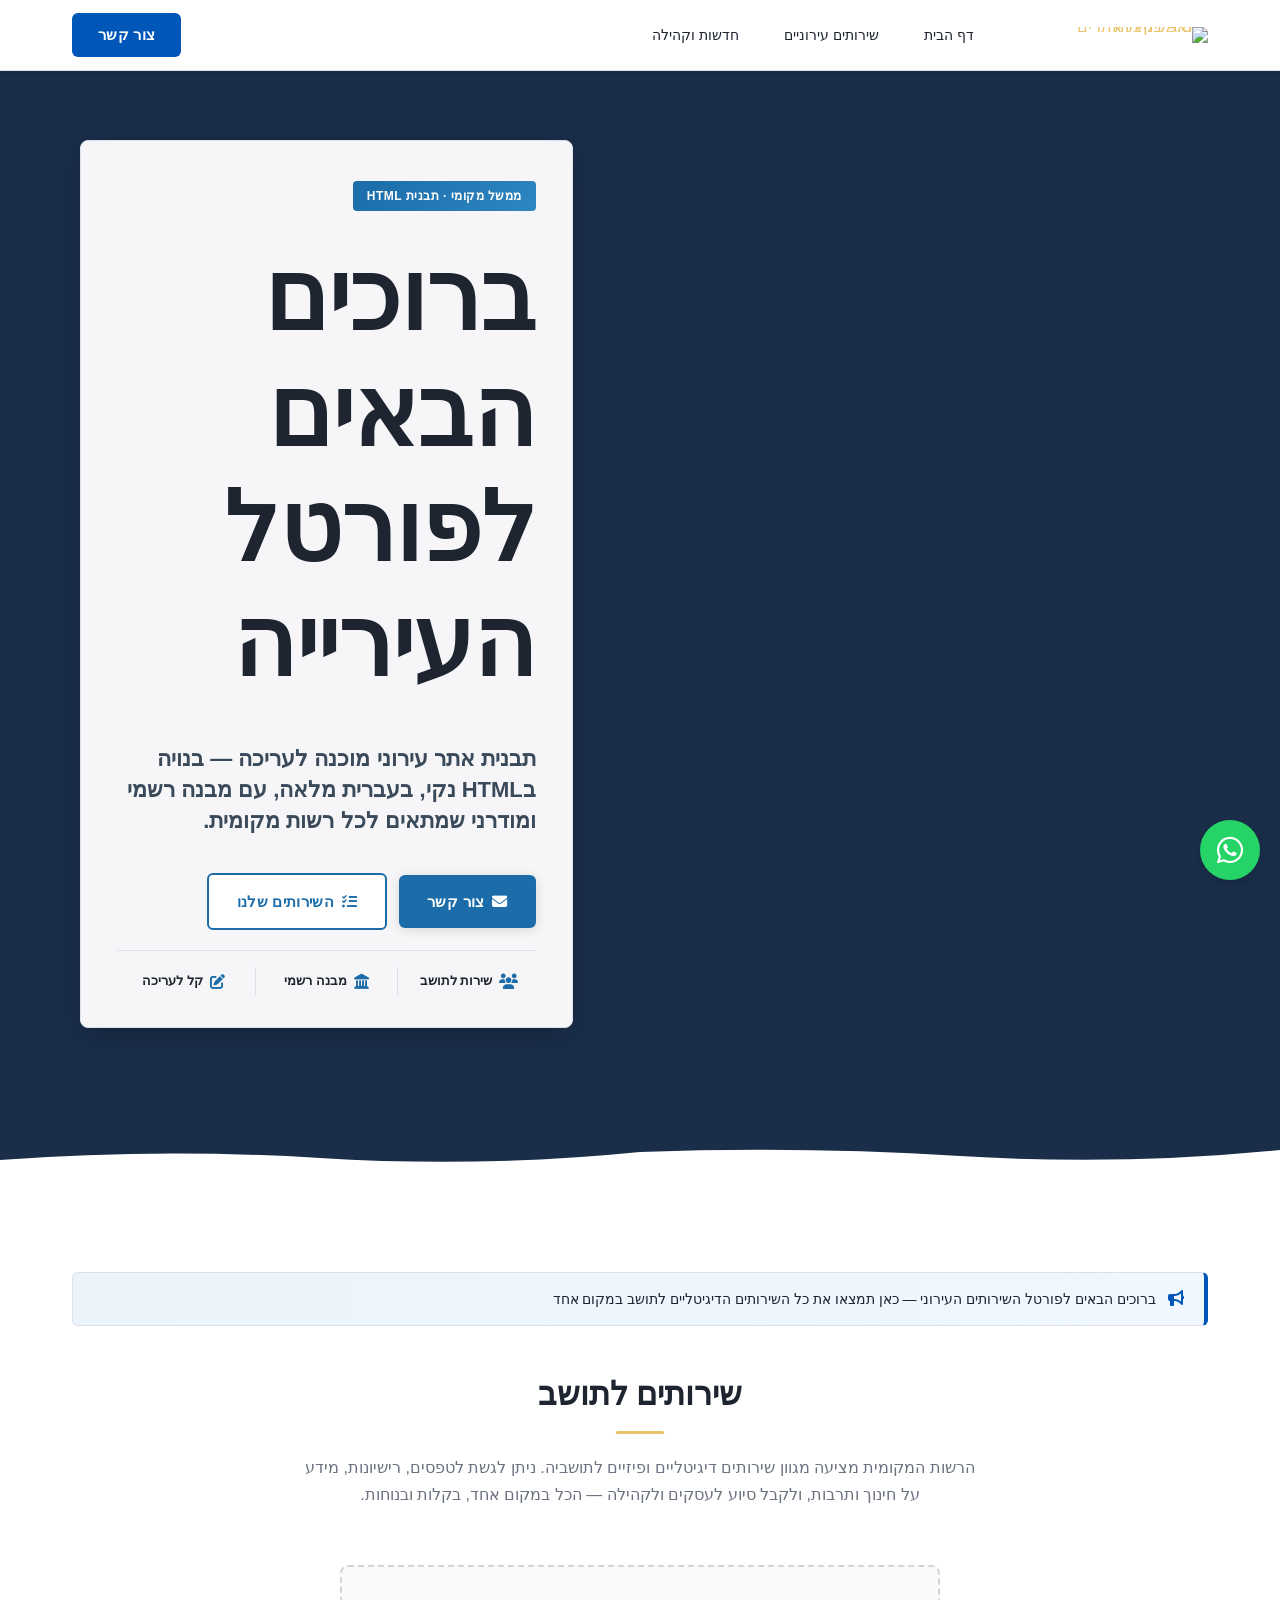
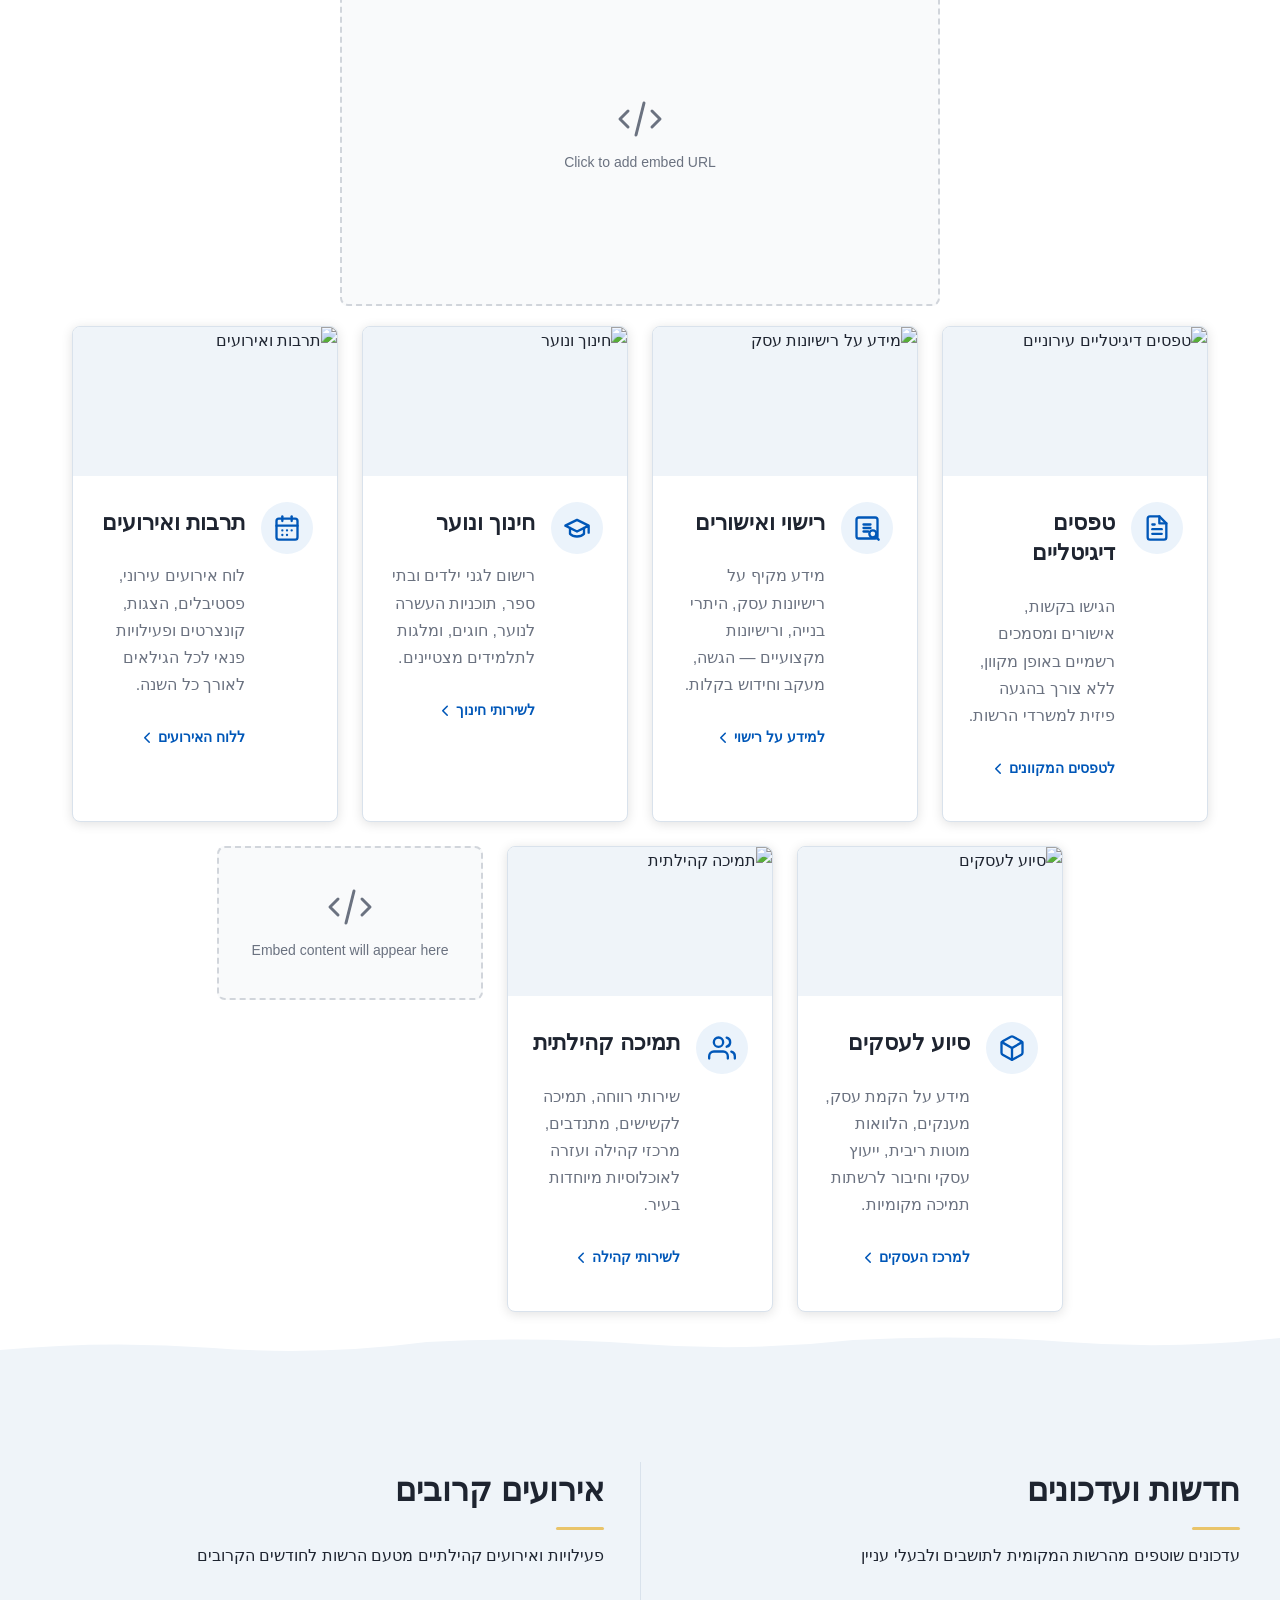
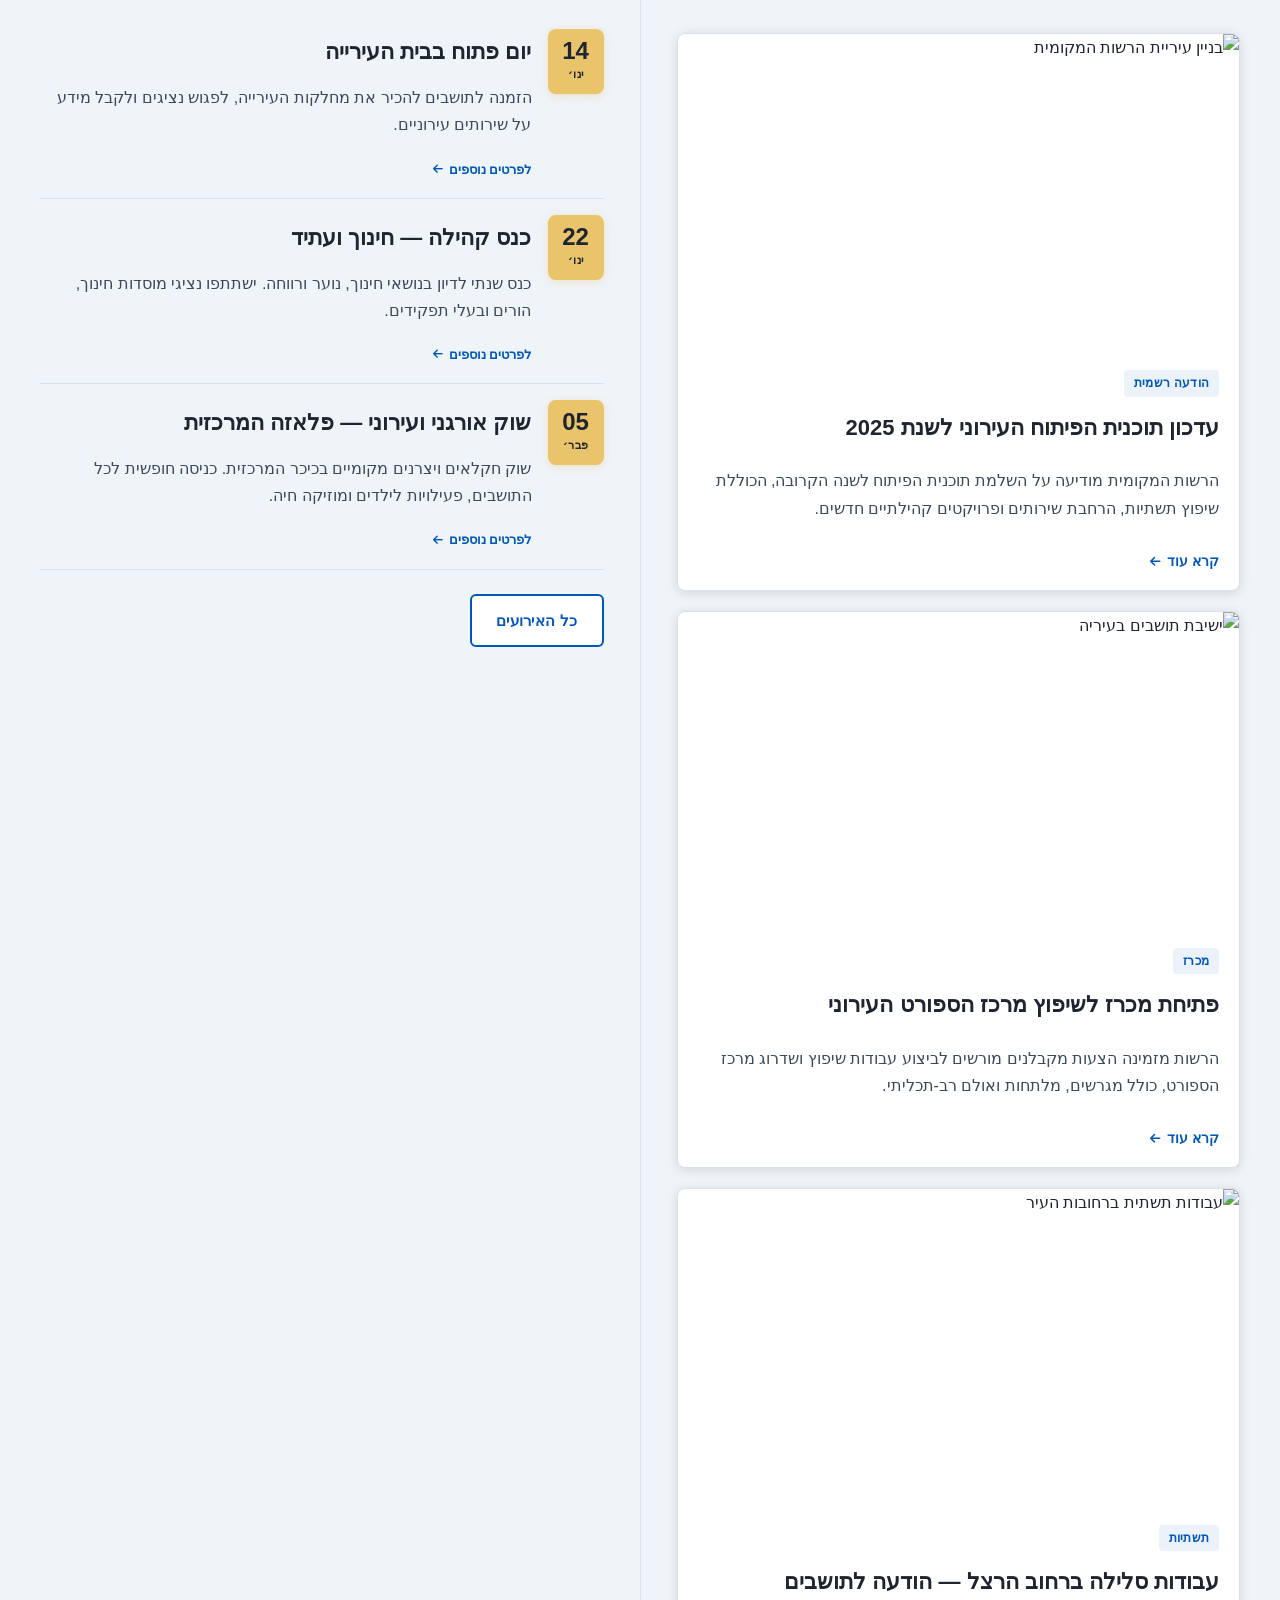
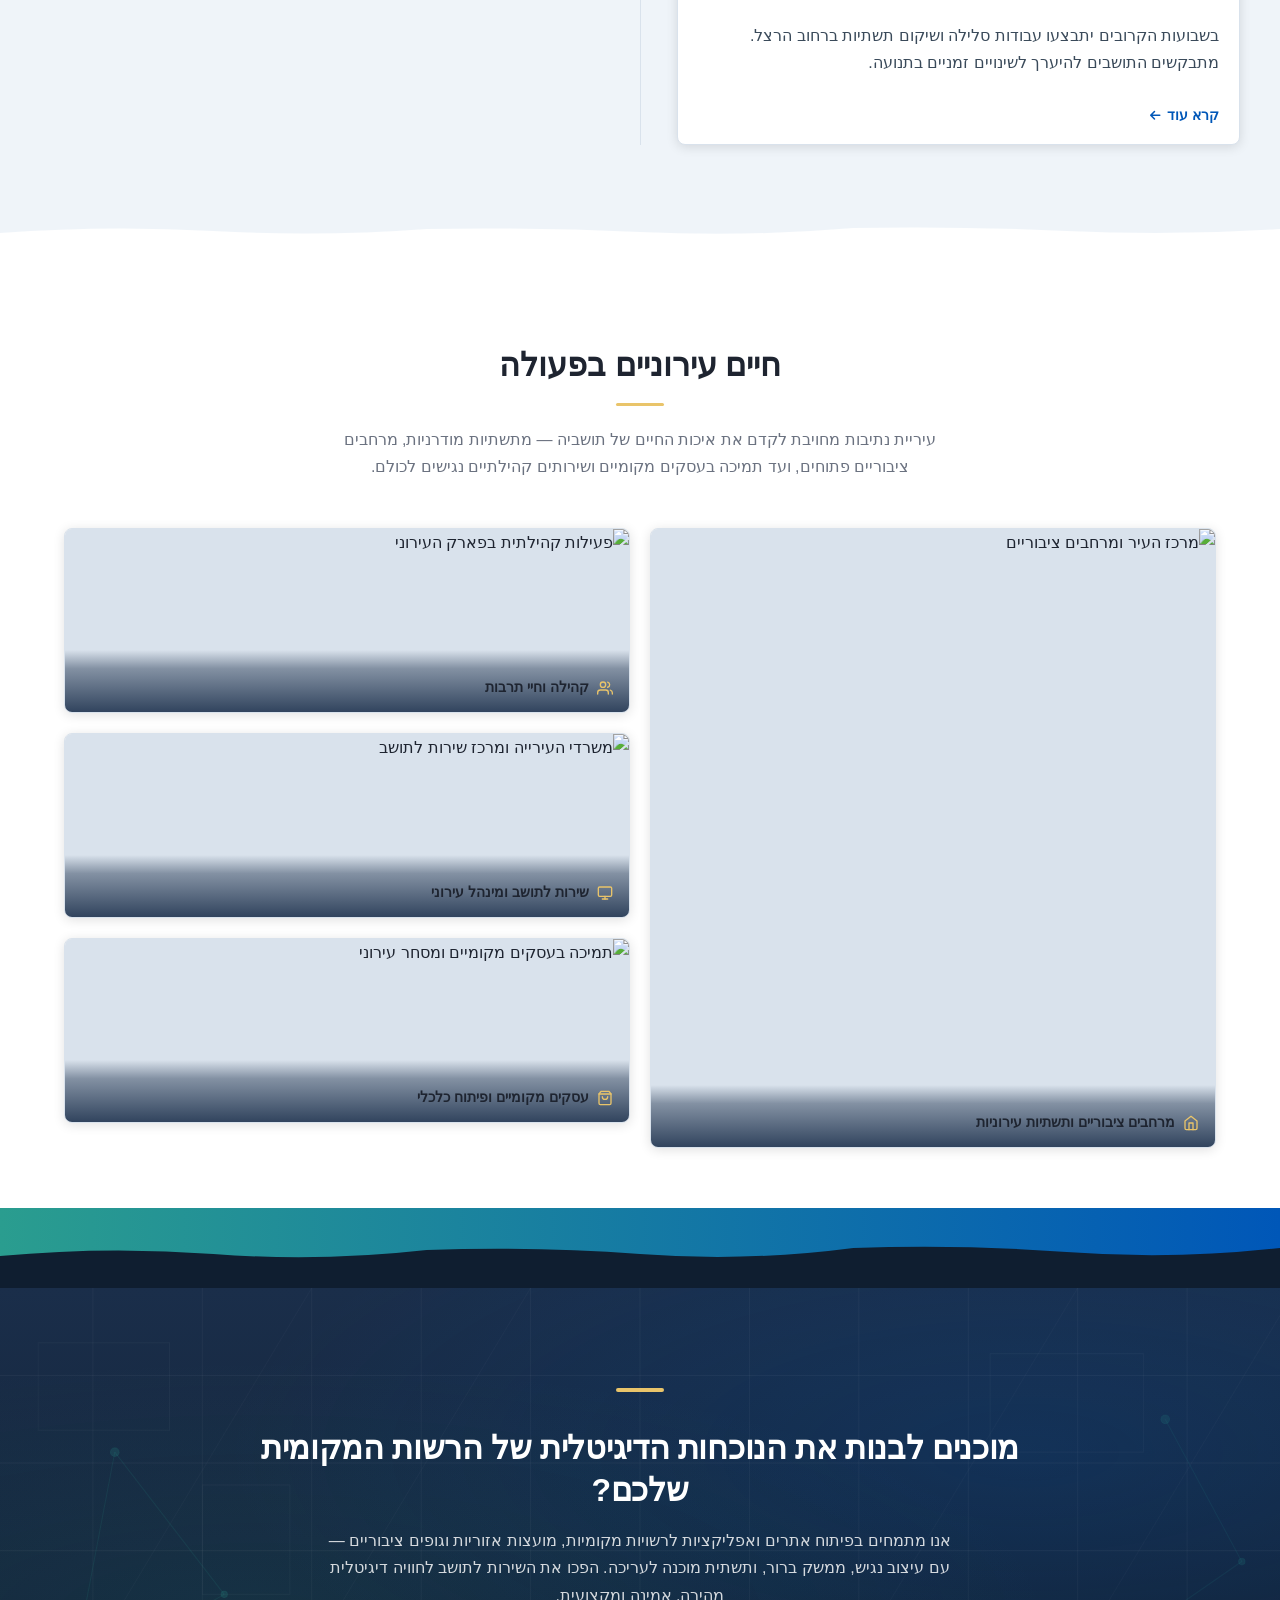
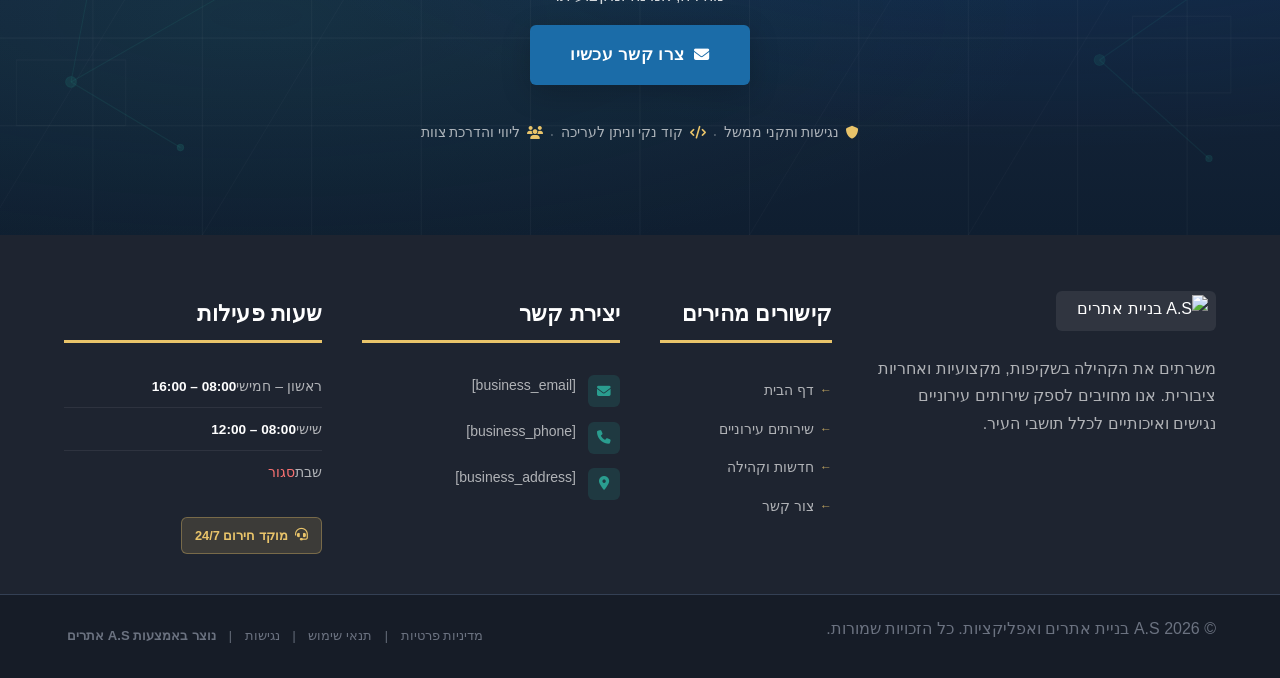
==== commit 8740faa5: "Incremental sync: 1 page(s) — insert_element, update_iframe" ====
--- a/public/index.html
+++ b/public/index.html
@@ -1 +1 @@
-<!doctype html><html dir="rtl" lang="he"><head><meta charset="UTF-8"><meta content="width=device-width,initial-scale=1" name="viewport"><meta content="index, follow" name="robots"><title>local government municipality — A.S בניית אתרים ואפליקציות</title><meta content="ברוכים הבאים לפורטל העירוני המוביל – כאן תמצאו את כל המידע על ממשל מקומי, שירותים עירוניים, חדשות ועדכונים שוטפים לתושבים. הצטרפו לקהילה שלנו עוד היום!" name="description"><meta content="ממשל מקומי עירוני, פורטל תושבים, שירותי עירייה, home rule municipality, אתר עירייה" name="keywords"><link href="/assets/favicon.ico" rel="icon" type="image/x-icon"><link href="/assets/favicon-16x16.png" rel="icon" type="image/png" sizes="16x16"><link href="/assets/favicon-32x32.png" rel="icon" type="image/png" sizes="32x32"><link href="/assets/favicon-48x48.png" rel="icon" type="image/png" sizes="48x48"><link href="/assets/favicon-192x192.png" rel="icon" type="image/png" sizes="192x192"><link href="/assets/favicon-512x512.png" rel="icon" type="image/png" sizes="512x512"><link href="/assets/apple-touch-icon.png" rel="apple-touch-icon"><script>!function(){"use strict";var t="640e564a-4378-4548-986a-32f218de85ae",e="https://api.zappy5.com/api/analytics/track",a=18e5,n=2592e6,o=!0,i=!0,r=!0;var s=function(){var e="zappy_visitor_"+t,a=null;try{if(a=localStorage.getItem(e)){var o=JSON.parse(a),i=Date.now();if(i-o.created<n)return o.lastSeen=i,localStorage.setItem(e,JSON.stringify(o)),o.id}}catch(t){console.warn("Zappy Analytics: LocalStorage not available")}var r="zv_"+Date.now()+"_"+Math.random().toString(36).substr(2,9);try{localStorage.setItem(e,JSON.stringify({id:r,created:Date.now(),lastSeen:Date.now()}))}catch(t){}return r}(),c=function(){var e="zappy_session_"+t,n=null;try{if(n=sessionStorage.getItem(e)){var o=JSON.parse(n),i=Date.now();if(i-o.timestamp<a)return o.timestamp=i,sessionStorage.setItem(e,JSON.stringify(o)),o.id}}catch(t){console.warn("Zappy Analytics: SessionStorage not available")}var r="zs_"+Date.now()+"_"+Math.random().toString(36).substr(2,9);try{sessionStorage.setItem(e,JSON.stringify({id:r,timestamp:Date.now()}))}catch(t){}return r}();function l(a,n){n=n||{};var o={website_id:t,event_type:a,page_path:window.location.pathname,referrer:document.referrer||"direct",visitor_id:s,session_id:c,metadata:n};if(navigator.sendBeacon){var i=new Blob([JSON.stringify(o)],{type:"application/json"});navigator.sendBeacon(e,i)}else fetch(e,{method:"POST",headers:{"Content-Type":"application/json"},body:JSON.stringify(o),keepalive:!0}).catch(function(t){console.warn("Zappy Analytics: Failed to track event",t)})}o&&l("pageview",{title:document.title,url:window.location.href}),i&&document.addEventListener("click",function(t){var e=t.target;if("BUTTON"===e.tagName||e.closest("button")){var a="BUTTON"===e.tagName?e:e.closest("button");l("click",{element:"button",text:a.textContent.trim().substring(0,100),id:a.id||null,class:a.className||null})}else if("A"===e.tagName||e.closest("a")){var n="A"===e.tagName?e:e.closest("a");l("navigation",{element:"link",text:n.textContent.trim().substring(0,100),href:n.href,external:n.hostname!==window.location.hostname})}},!0),r&&document.addEventListener("submit",function(t){var e=t.target;l("form_submit",{form_id:e.id||null,form_name:e.name||null,form_action:e.action||null,form_method:e.method||"GET"})},!0);var d=Date.now();window.addEventListener("beforeunload",function(){l("page_unload",{time_on_page:Math.floor((Date.now()-d)/1e3),page_path:window.location.pathname})}),window.zappyAnalytics={track:l,getVisitorId:function(){return s},getSessionId:function(){return c}}}()</script><meta content="local government municipality — A.S בניית אתרים ואפליקציות" property="og:title"><meta content="ברוכים הבאים לפורטל העירוני המוביל – כאן תמצאו את כל המידע על ממשל מקומי, שירותים עירוניים, חדשות ועדכונים שוטפים לתושבים. הצטרפו לקהילה שלנו עוד היום!" property="og:description"><meta content="summary_large_image" name="twitter:card"><meta content="local government municipality — A.S בניית אתרים ואפליקציות" name="twitter:title"><meta content="ברוכים הבאים לפורטל העירוני המוביל – כאן תמצאו את כל המידע על ממשל מקומי, שירותים עירוניים, חדשות ועדכונים שוטפים לתושבים. הצטרפו לקהילה שלנו עוד היום!" name="twitter:description"><meta content="website" property="og:type"><meta content="he_IL" property="og:locale"><link href="https://cdnjs.cloudflare.com/ajax/libs/font-awesome/6.4.0/css/all.min.css" rel="stylesheet"><style>.skip-link{position:absolute;top:0;left:0;transform:translateY(-200%);padding:12px 18px;background:var(--bg-dark,#1a1a1a);color:var(--text-light,#fff);font-weight:600;border-radius:0 0 8px 0;z-index:10000}.skip-link:focus{transform:none;outline:2px solid var(--ring,#fff);outline-offset:2px}:focus-visible{outline:2px solid var(--ring,currentColor);outline-offset:3px}</style><link href="/assets/favicon.ico" rel="icon" type="image/x-icon"><link href="/assets/favicon-16x16.png" rel="icon" type="image/png" sizes="16x16"><link href="/assets/favicon-32x32.png" rel="icon" type="image/png" sizes="32x32"><link href="/assets/favicon-48x48.png" rel="icon" type="image/png" sizes="48x48"><link href="/assets/favicon-192x192.png" rel="icon" type="image/png" sizes="192x192"><link href="/assets/favicon-512x512.png" rel="icon" type="image/png" sizes="512x512"><link href="/assets/apple-touch-icon.png" rel="apple-touch-icon"><link href="https://cdn.jsdelivr.net/npm/vanilla-cookieconsent@3/dist/cookieconsent.css" rel="stylesheet"><script src="https://cdn.jsdelivr.net/npm/vanilla-cookieconsent@3/dist/cookieconsent.umd.js"></script><script src="https://cdn.jsdelivr.net/gh/mickidum/acc_toolbar/acctoolbar/acctoolbar.min.js"></script><link href="/styles.css" rel="stylesheet"><style id="zappy-dropdown-submenu-styles">#navMenu li:has(.sub-menu),.nav-menu li:has(.sub-menu),.navbar li:has(.sub-menu),nav li:has(.sub-menu){position:relative}#navMenu .sub-menu,.nav-menu .sub-menu,.navbar .sub-menu,nav .sub-menu{display:block!important;position:absolute!important;top:100%;left:0;min-width:220px;background:#fff;border-radius:8px;box-shadow:0 8px 25px rgba(0,0,0,.15);padding:8px 0;opacity:0;visibility:hidden;transform:translateY(10px);transition:all .3s ease;z-index:1000;list-style:none;pointer-events:none}#navMenu li:hover>.sub-menu,.nav-menu li:hover>.sub-menu,.navbar li:hover>.sub-menu,nav li:hover>.sub-menu{opacity:1!important;visibility:visible!important;transform:translateY(0)!important;pointer-events:auto!important}.sub-menu li{list-style:none;margin:0;padding:0}.sub-menu a{display:block!important;padding:10px 16px!important;color:var(--text-dark,#333)!important;font-weight:500;text-decoration:none;white-space:nowrap;transition:background-color .2s}.sub-menu .zappy-nav-child>a{padding-left:28px!important;font-size:.9em!important;opacity:.85!important}[dir=rtl] .sub-menu .zappy-nav-child>a,html[lang=ar] .sub-menu .zappy-nav-child>a,html[lang=he] .sub-menu .zappy-nav-child>a{padding-left:10px!important;padding-right:28px!important}.sub-menu .zappy-nav-parent>a{font-weight:600!important}.sub-menu a:hover{background-color:#f5f5f5}[dir=rtl] .nav-menu .sub-menu,[dir=rtl] .navbar .sub-menu,[dir=rtl] nav .sub-menu,html[lang=ar] .nav-menu .sub-menu,html[lang=ar] .navbar .sub-menu,html[lang=ar] nav .sub-menu,html[lang=he] .nav-menu .sub-menu,html[lang=he] .navbar .sub-menu,html[lang=he] nav .sub-menu{left:auto!important;right:0!important}.sub-menu:empty,.sub-menu:not(:has(li)):not(:has(> a)),.sub-menu:not(:has(li:not(.zappy-hidden-menu-item))):not(:has(> a)){display:none!important;opacity:0!important;visibility:hidden!important;pointer-events:none!important}li:has(.menu-group-title):hover>.sub-menu{opacity:1!important;visibility:visible!important;transform:translateY(0)!important;pointer-events:auto!important}#navMenu>li>.menu-group-title,.nav-menu>li>.menu-group-title{display:inline-block;padding:.5rem 1rem;cursor:default;user-select:none}@media (max-width:768px){#navMenu .sub-menu,.nav-menu .sub-menu,.navbar .sub-menu,nav .sub-menu{position:static!important;transform:none!important;box-shadow:none!important;background:0 0!important;max-height:0;overflow:hidden;opacity:0;visibility:hidden;transition:max-height .3s ease,opacity .3s ease;padding:0!important;border-radius:0!important}#navMenu .sub-menu.mobile-expanded,.nav-menu .sub-menu.mobile-expanded,.navbar .sub-menu.mobile-expanded{max-height:none!important;overflow-y:visible!important;opacity:1!important;visibility:visible!important;padding:8px 0 8px 16px!important}[dir=rtl] .sub-menu.mobile-expanded,html[lang=he] .sub-menu.mobile-expanded{padding:8px 16px 8px 0!important}#navMenu li:hover>.sub-menu,.nav-menu li:hover>.sub-menu,.navbar li:hover>.sub-menu,nav li:hover>.sub-menu{opacity:0;visibility:hidden;pointer-events:none}#navMenu li>.sub-menu.mobile-expanded,.nav-menu li>.sub-menu.mobile-expanded,.navbar li>.sub-menu.mobile-expanded,nav li>.sub-menu.mobile-expanded{opacity:1!important;visibility:visible!important;pointer-events:auto!important}#navMenu li:has(.sub-menu),.nav-menu li:has(.sub-menu),.navbar li:has(.sub-menu),nav li:has(.sub-menu){display:flex!important;flex-wrap:wrap!important;align-items:center!important;position:relative!important;min-height:44px!important}#navMenu li:has(.sub-menu)>a,.nav-menu li:has(.sub-menu)>a,.navbar li:has(.sub-menu)>a,nav li:has(.sub-menu)>a{flex:1!important;min-width:0!important}#navMenu li:has(.sub-menu)>.menu-group-title,.nav-menu li:has(.sub-menu)>.menu-group-title,.navbar li:has(.sub-menu)>.menu-group-title,nav li:has(.sub-menu)>.menu-group-title{flex:1!important;min-width:0!important;padding:0!important;line-height:inherit!important}#navMenu li:has(.sub-menu)>.sub-menu,.nav-menu li:has(.sub-menu)>.sub-menu,.navbar li:has(.sub-menu)>.sub-menu,nav li:has(.sub-menu)>.sub-menu{flex-basis:100%!important;width:100%!important}#navMenu li:has(.sub-menu)>a [class*=arrow],#navMenu li:has(.sub-menu)>a [class*=chevron],.nav-menu li:has(.sub-menu)>a .fa-angle-down,.nav-menu li:has(.sub-menu)>a .fa-chevron-down,.nav-menu li:has(.sub-menu)>a [class*=arrow],.nav-menu li:has(.sub-menu)>a [class*=chevron],nav li:has(.sub-menu)>a [class*=arrow],nav li:has(.sub-menu)>a [class*=chevron]{display:none!important;visibility:hidden!important}.mobile-submenu-toggle{display:flex!important;align-items:center!important;justify-content:center!important;width:44px!important;height:auto!important;background:0 0!important;border:none!important;cursor:pointer!important;color:var(--text-dark)!important;position:static!important;flex-shrink:0!important;align-self:stretch!important;z-index:2!important;padding:0!important;margin:0!important}.mobile-submenu-toggle::after{content:''!important;width:0!important;height:0!important;border-left:6px solid transparent!important;border-right:6px solid transparent!important;border-top:7px solid currentColor!important;transition:transform .3s ease!important}.mobile-submenu-toggle.expanded::after{transform:rotate(180deg)!important}.sub-menu a{padding:10px 0!important;display:block!important;color:var(--text-dark)!important;white-space:normal!important}.sub-menu .zappy-nav-child>a{padding-left:28px!important;font-size:.9em!important;opacity:.85!important}[dir=rtl] .sub-menu .zappy-nav-child>a,html[lang=ar] .sub-menu .zappy-nav-child>a,html[lang=he] .sub-menu .zappy-nav-child>a{padding-left:0!important;padding-right:28px!important}.sub-menu .zappy-nav-parent>a{font-weight:600!important}#navMenu.active,.nav-menu.active{max-width:100vw!important;overflow-x:hidden!important;box-sizing:border-box!important}.navbar .sub-menu li a,.zappy-products-dropdown .sub-menu a,nav.navbar .sub-menu li a{color:var(--text-dark)!important}}@media (min-width:769px){.mobile-submenu-toggle{display:none!important}}</style><style id="zappy-widget-visibility">html[dir=rtl] .whatsapp-float{right:20px!important;left:auto!important}html:not([dir]) .whatsapp-float,html[dir=ltr] .whatsapp-float{left:20px!important;right:auto!important}html[dir=rtl] #mic-access-tool-general-button,html[dir=rtl] #mic-init-access-tool #mic-access-tool-general-button,html[dir=rtl] #mic-init-access-tool .mic-access-tool-general-button,html[dir=rtl] ._access-icon,html[dir=rtl] .mic-access-tool-general-button{left:20px!important;right:auto!important}html:not([dir]) #mic-access-tool-general-button,html:not([dir]) #mic-init-access-tool #mic-access-tool-general-button,html:not([dir]) #mic-init-access-tool .mic-access-tool-general-button,html:not([dir]) ._access-icon,html:not([dir]) .mic-access-tool-general-button,html[dir=ltr] #mic-access-tool-general-button,html[dir=ltr] #mic-init-access-tool #mic-access-tool-general-button,html[dir=ltr] #mic-init-access-tool .mic-access-tool-general-button,html[dir=ltr] ._access-icon,html[dir=ltr] .mic-access-tool-general-button{right:20px!important;left:auto!important}@media (max-width:768px){.whatsapp-float{display:flex!important}}@media (min-width:769px){.whatsapp-float{display:flex!important}}@media (max-width:768px){#mic-access-tool-general-button,#mic-init-access-tool #mic-access-tool-general-button,#mic-init-access-tool .mic-access-tool-general-button,._access-icon,.mic-access-tool-general-button{display:flex!important;visibility:visible!important;opacity:1!important;pointer-events:auto!important}#mic-access-tool-box.opened-mic-access-tool,#mic-init-access-tool #mic-access-tool-box.opened-mic-access-tool,.mic-access-tool-box.opened-mic-access-tool{visibility:visible!important;opacity:1!important;pointer-events:auto!important}}@media (min-width:769px){#mic-access-tool-general-button,#mic-init-access-tool #mic-access-tool-general-button,#mic-init-access-tool .mic-access-tool-general-button,._access-icon,.mic-access-tool-general-button{display:flex!important;visibility:visible!important;opacity:1!important;pointer-events:auto!important}#mic-access-tool-box.opened-mic-access-tool,#mic-init-access-tool #mic-access-tool-box.opened-mic-access-tool,.mic-access-tool-box.opened-mic-access-tool{visibility:visible!important;opacity:1!important;pointer-events:auto!important}}</style></head><body><a href="#main" class="skip-link">דלג לתוכן הראשי</a><nav class="navbar" dir="rtl"><button aria-label="Menu" class="mobile-toggle" id="mobileToggle"><svg viewBox="0 0 24 24" height="24" width="24" fill="none" class="hamburger-icon"><path d="M3 12h18M3 6h18M3 18h18" stroke="currentColor" stroke-linecap="round" stroke-width="2"></path></svg> <svg viewBox="0 0 24 24" height="24" width="24" fill="none" class="close-icon" style="display:none"><path d="M18 6L6 18M6 6l12 12" stroke="currentColor" stroke-linecap="round" stroke-width="2"></path></svg></button> <button aria-label="Call" class="phone-header-btn" data-phone=""><svg viewBox="0 0 24 24" height="20" width="20" fill="currentColor"><path d="M22 16.92v3a2 2 0 0 1-2.18 2 19.79 19.79 0 0 1-8.63-3.07 19.5 19.5 0 0 1-6-6 19.79 19.79 0 0 1-3.07-8.67A2 2 0 0 1 4.11 2h3a2 2 0 0 1 2 1.72 12.84 12.84 0 0 0 .7 2.81 2 2 0 0 1-.45 2.11L8.09 9.91a16 16 0 0 0 6 6l1.27-1.27a2 2 0 0 1 2.11-.45 12.84 12.84 0 0 0 2.81.7A2 2 0 0 1 22 16.92z"></path></svg></button><div class="nav-container"><div class="nav-right-group"><div class="nav-brand"><a href="/" class="logo-link"><img alt="A.S בניית אתרים ואפליקציות" src="/assets/site---------image-1.webp" class="logo"></a></div><ul class="nav-menu" id="navMenu"><li><a href="/">דף הבית</a></li><li><a href="/services">שירותים עירוניים</a></li><li><a href="/community">חדשות וקהילה</a></li></ul></div><div class="nav-cta-container"><a href="/contact" class="nav-cta-btn">צור קשר</a></div></div></nav><script>window.addEventListener("load",function(){const e=document.querySelector(".navbar, nav, header");if(!e)return void console.log("[Navbar] Navbar element not found");let t=document.getElementById("mobileToggle")||document.querySelector(".mobile-toggle")||document.querySelector(".hamburger")||document.querySelector(".hamburger-menu")||document.querySelector(".menu-toggle")||document.querySelector(".burger-menu")||document.querySelector('[aria-label="Menu"]')||document.querySelector('[aria-label="תפריט"]');const n=document.querySelector(".phone-header-btn"),o=window.getComputedStyle(e);let r=o.backgroundColor;if(console.log("[Navbar] Initial navbar background:",r),"transparent"===r||"rgba(0, 0, 0, 0)"===r||r.startsWith("rgba")&&r.includes(", 0)")){const e=o.backgroundImage;if(e&&"none"!==e)console.log("[Navbar] Navbar has background image/gradient, using dark text"),r="rgb(240, 240, 240)";else{const e=window.getComputedStyle(document.body).backgroundColor;console.log("[Navbar] Navbar transparent, using body background:",e),r=e}}const a=r.match(/\d+/g);if(a&&a.length>=3){const e=(.299*parseInt(a[0])+.587*parseInt(a[1])+.114*parseInt(a[2]))/255;console.log("[Navbar] Mobile button colors preserved from Claude CSS (luminance:",e.toFixed(2)+")");const o=document.createElement("style");o.id="zappy-mobile-nav-fix";document.documentElement.lang;document.documentElement.dir,o.textContent='\n        /* Hide mobile buttons on desktop, show only on mobile */\n        @media (min-width: 769px) {\n          .mobile-toggle,\n          .phone-header-btn {\n            display: none !important;\n          }\n        }\n        \n        /* Show and position mobile buttons correctly on mobile */\n        @media (max-width: 768px) {\n          .navbar,\n          nav.navbar {\n            min-height: 70px !important;\n          }\n\n          .mobile-toggle,\n          .phone-header-btn {\n            position: absolute !important;\n            top: 0 !important;\n            bottom: 0 !important;\n            margin-top: auto !important;\n            margin-bottom: auto !important;\n            transform: none !important;\n            z-index: 1001 !important;\n            display: flex !important;\n            align-items: center !important;\n            justify-content: center !important;\n            width: 36px !important;\n            height: 36px !important;\n            border-radius: 50% !important;\n            border: none !important;\n            cursor: pointer !important;\n            padding: 6px !important;\n            background: none !important;\n            color: var(--nav-text, var(--text-dark)) !important;\n            touch-action: manipulation !important;\n            -webkit-tap-highlight-color: transparent !important;\n          }\n\n          html[data-zappy-site-type="ecommerce"] .phone-header-btn,\n          body[data-zappy-site-type="ecommerce"] .phone-header-btn,\n          html[data-zappy-site-type="ecommerce"] header .phone-header-btn,\n          html[data-zappy-site-type="ecommerce"] nav .phone-header-btn {\n            display: none !important;\n            visibility: hidden !important;\n            width: 0 !important;\n            height: 0 !important;\n            min-width: 0 !important;\n            overflow: hidden !important;\n          }\n          \n          /* LTR positioning (default): hamburger LEFT, phone RIGHT */\n          html:not([dir="rtl"]):not([lang="he"]):not([lang="ar"]) .mobile-toggle,\n          html[dir="ltr"] .mobile-toggle {\n            left: 12px !important;\n            right: auto !important;\n          }\n          html:not([dir="rtl"]):not([lang="he"]):not([lang="ar"]) .phone-header-btn,\n          html[dir="ltr"] .phone-header-btn {\n            right: 12px !important;\n            left: auto !important;\n          }\n          \n          /* RTL positioning: hamburger RIGHT, phone LEFT */\n          html[dir="rtl"] .mobile-toggle,\n          html[lang="he"] .mobile-toggle,\n          html[lang="ar"] .mobile-toggle {\n            right: 12px !important;\n            left: auto !important;\n          }\n          html[dir="rtl"] .phone-header-btn,\n          html[lang="he"] .phone-header-btn,\n          html[lang="ar"] .phone-header-btn {\n            left: 12px !important;\n            right: auto !important;\n          }\n          \n          /* CRITICAL: Ensure nav-container has min-height on mobile */\n          /* All children are positioned absolutely/fixed on mobile, so height:auto collapses to 0 */\n          .nav-container {\n            min-height: 70px !important;\n            position: relative !important;\n          }\n          \n          /* Ensure SVG icons are properly sized and inherit color */\n          .mobile-toggle svg,\n          .phone-header-btn svg {\n            width: 24px !important;\n            height: 24px !important;\n            /* Don\'t force display - let JavaScript control hamburger/close toggle */\n          }\n          \n          /* Reset nav-cta-container on mobile - remove desktop box-shadow/padding */\n          /* that creates a visible ghost box when CTA button is hidden */\n          .nav-cta-container {\n            box-shadow: none !important;\n            padding: 0 !important;\n          }\n          \n          /* Hide nav-cta-container entirely on mobile when there\'s no lang-switcher */\n          /* (only the CTA button is inside, and it\'s hidden on mobile) */\n          .nav-cta-container:not(:has(.lang-switcher)) {\n            display: none !important;\n          }\n          \n          /* CRITICAL: Prevent hero image fade gradient from bleeding over headline text */\n          /* The .image-fade-gradient has bottom: -30px (extends below parent) */\n          /* On mobile stacked layout, this overlaps the h1 text below the image */\n          .hero-image-column {\n            overflow: hidden !important;\n          }\n          .image-fade-gradient {\n            bottom: 0 !important;\n          }\n          \n          /* Hide desktop language switcher on mobile - hamburger menu handles it */\n          /* High specificity to override stored CSS */\n          .lang-switcher,\n          .nav-cta-container .lang-switcher,\n          .nav-container .lang-switcher,\n          .navbar .lang-switcher,\n          .navbar .nav-cta-container .lang-switcher {\n            display: none !important;\n          }\n        }\n      ';const r=document.getElementById("zappy-mobile-nav-fix");r&&r.remove(),document.head.appendChild(o),console.log("[Navbar] Critical CSS injected for mobile nav positioning");const i=window.innerWidth<=768;if(t){const e=t.querySelector(".hamburger-icon"),n=t.querySelector(".close-icon");e&&(e.style.setProperty("width","24px","important"),e.style.setProperty("height","24px","important"),e.style.setProperty("display","block","important")),n&&(n.style.setProperty("width","24px","important"),n.style.setProperty("height","24px","important"),n.style.setProperty("display","none","important")),i?(t.style.setProperty("position","absolute","important"),t.style.setProperty("top","0","important"),t.style.setProperty("bottom","0","important"),t.style.setProperty("margin-top","auto","important"),t.style.setProperty("margin-bottom","auto","important"),t.style.setProperty("transform","none","important"),t.style.setProperty("z-index","1001","important"),t.style.removeProperty("left"),t.style.removeProperty("right"),console.log("[Navbar] Mobile toggle positioning applied (mobile viewport)")):(t.style.removeProperty("position"),t.style.removeProperty("top"),t.style.removeProperty("transform"),t.style.removeProperty("z-index"),t.style.removeProperty("left"),t.style.removeProperty("right"),console.log("[Navbar] Desktop viewport - cleared mobile toggle inline positioning"))}if(n){const e=n.querySelector("svg");e&&(e.style.width="24px",e.style.height="24px",e.setAttribute("width","24"),e.setAttribute("height","24")),i?(n.style.setProperty("position","absolute","important"),n.style.setProperty("top","0","important"),n.style.setProperty("bottom","0","important"),n.style.setProperty("margin-top","auto","important"),n.style.setProperty("margin-bottom","auto","important"),n.style.setProperty("transform","none","important"),n.style.setProperty("z-index","1001","important"),n.style.removeProperty("left"),n.style.removeProperty("right"),console.log("[Navbar] Phone button positioning applied (mobile viewport)")):(n.style.removeProperty("position"),n.style.removeProperty("top"),n.style.removeProperty("transform"),n.style.removeProperty("z-index"),n.style.removeProperty("left"),n.style.removeProperty("right"),console.log("[Navbar] Desktop viewport - cleared phone button inline positioning"))}}else console.log("[Navbar] Could not parse background color:",r);t=document.getElementById("mobileToggle")||document.querySelector(".mobile-toggle")||document.querySelector(".hamburger")||document.querySelector(".hamburger-menu")||document.querySelector(".menu-toggle")||document.querySelector(".burger-menu")||document.querySelector('[aria-label="Menu"]')||document.querySelector('[aria-label="תפריט"]');const i=document.getElementById("navMenu")||document.querySelector(".nav-menu")||document.querySelector(".nav-links")||document.querySelector("nav ul:not(.submenu)");if(!t||!i)return void console.log("[Navbar] Mobile toggle or menu not found:",{toggle:!!t,menu:!!i});i.id||(i.id="navMenu"),console.log("[Navbar] Initializing mobile menu...");const l=t.cloneNode(!0);t.parentNode.replaceChild(l,t);var s=0;function p(e){var t=Date.now();t-s<300||(s=t,function(e){e.preventDefault(),e.stopPropagation();const t=l.querySelector(".hamburger-icon"),n=l.querySelector(".close-icon");i.classList.contains("active")?(i.classList.remove("active"),t&&t.style.setProperty("display","block","important"),n&&n.style.setProperty("display","none","important"),document.body.style.overflow="",console.log("[Navbar] Menu closed")):(i.classList.add("active"),t&&t.style.setProperty("display","none","important"),n&&n.style.setProperty("display","block","important"),document.body.style.overflow="hidden",console.log("[Navbar] Menu opened"))}(e))}l.addEventListener("click",p),l.addEventListener("touchend",p),i.querySelectorAll("a").forEach(function(e){e.addEventListener("click",function(){if("#"===this.getAttribute("href"))return;const e=l.querySelector(".hamburger-icon"),t=l.querySelector(".close-icon");i.classList.remove("active"),e&&e.style.setProperty("display","block","important"),t&&t.style.setProperty("display","none","important"),document.body.style.overflow="",console.log("[Navbar] Menu closed (link clicked)")})});var m=i.querySelectorAll(".dropdown-toggle");m.forEach(function(e){e.addEventListener("click",function(e){e.preventDefault(),e.stopPropagation();var t=this.closest(".nav-dropdown");t&&(t.parentNode.querySelectorAll(".nav-dropdown.open").forEach(function(e){e!==t&&e.classList.remove("open")}),t.classList.toggle("open"),console.log("[Navbar] Dropdown toggled:",t.classList.contains("open")?"open":"closed"))})}),document.addEventListener("click",function(e){e.target.closest(".nav-dropdown")||document.querySelectorAll(".nav-dropdown.open").forEach(function(e){e.classList.remove("open")})}),console.log("[Navbar] Dropdown handlers initialized for "+m.length+" dropdowns"),n&&n.addEventListener("click",function(){const e=document.querySelectorAll('a[href^="tel:"]'),t=e.length>0?e[0].getAttribute("href").replace("tel:",""):"[business_phone]";window.location.href="tel:"+t,console.log("[Navbar] Phone button clicked")}),console.log("[Navbar] Mobile menu initialized successfully")})</script><main id="main"><section class="index-hero-section" data-band-index="0" data-layout-spec="דף הבית-hero" dir="rtl" data-hero-type="fullscreen-scrim"><div class="index-hero-bg" aria-hidden="true"><img alt="בניין עירייה מוניציפלי בישראל בשעות היום" src="/assets/site-index-hero-image-1.webp" data-context="A clean modern Israeli municipal building or civic community center photographed in bright daylight, with clear blue sky, well-maintained grounds, and an official authoritative appearance. Wide angle shot, photorealistic, suitable for a government website hero background." data-placeholder="index-hero-image-1" height="700" loading="eager" width="1200" class="index-hero-bg-img" data-hero-bg="true" fetchpriority="high"></div><div class="index-hero-scrim" aria-hidden="true"></div><div class="index-hero-container"><article class="index-hero-card"><div class="index-hero-badge">ממשל מקומי · תבנית HTML</div><h1 class="index-hero-h1">ברוכים הבאים<br>לפורטל העירייה</h1><h3 class="index-hero-subtitle">תבנית אתר עירוני מוכנה לעריכה — בנויה בHTML נקי, בעברית מלאה, עם מבנה רשמי ומודרני שמתאים לכל רשות מקומית.</h3><div class="index-hero-cta-group"><a href="/contact" class="btn-primary index-hero-btn-primary"><i class="fa-solid fa-envelope" aria-hidden="true"></i> צור קשר </a><a href="/services" class="btn-secondary index-hero-btn-secondary"><i class="fa-solid fa-list-check" aria-hidden="true"></i> השירותים שלנו</a></div><div class="index-hero-trust-strip"><div class="index-hero-trust-item"><i class="fa-solid fa-users" aria-hidden="true"></i> <span>שירות לתושב</span></div><div class="index-hero-trust-divider" aria-hidden="true"></div><div class="index-hero-trust-item"><i class="fa-solid fa-landmark" aria-hidden="true"></i> <span>מבנה רשמי</span></div><div class="index-hero-trust-divider" aria-hidden="true"></div><div class="index-hero-trust-item"><i class="fa-solid fa-pen-to-square" aria-hidden="true"></i> <span>קל לעריכה</span></div></div></article></div><div class="index-hero-divider-wrapper"><svg viewBox="0 0 1200 64" xmlns="http://www.w3.org/2000/svg" aria-hidden="true" data-no-icon-edit="true" preserveAspectRatio="none"><path d="M0,64 L0,32 Q150,20 300,30 T600,24 Q750,18 900,28 T1200,22 L1200,64 Z" fill="#FFFFFF"></path></svg></div></section><section class="index-services-section" data-band-index="1" data-layout-spec="דף הבית-services" dir="rtl"><div class="index-services-container"><div class="index-services-ribbon" aria-label="הודעה לתושבים"><span class="index-services-ribbon-icon" aria-hidden="true"><i class="fas fa-bullhorn"></i></span> <span class="index-services-ribbon-text">ברוכים הבאים לפורטל השירותים העירוני — כאן תמצאו את כל השירותים הדיגיטליים לתושב במקום אחד</span></div><div class="index-services-intro"><h2 class="index-services-title">שירותים לתושב</h2><div class="index-services-title-accent" aria-hidden="true"></div><p class="index-services-subtitle">הרשות המקומית מציעה מגוון שירותים דיגיטליים ופיזיים לתושביה. ניתן לגשת לטפסים, רישיונות, מידע על חינוך ותרבות, ולקבל סיוע לעסקים ולקהילה — הכל במקום אחד, בקלות ובנוחות.</p></div><div class="index-services-grid"><article class="index-services-card"><div class="index-services-card-image-wrap"><img alt="טפסים דיגיטליים עירוניים" src="/assets/site-index-services-image-1.webp" data-context="Israeli municipal digital forms portal interface on a computer screen, clean government website UI, blue and white color scheme, modern civic technology" data-placeholder="index-services-image-1" height="400" loading="lazy" width="600" decoding="async"></div><div class="index-services-card-body"><div class="index-services-card-icon-wrap" aria-hidden="true"><svg viewBox="0 0 24 24" xmlns="http://www.w3.org/2000/svg" aria-hidden="true" height="28" width="28" data-element-type="icon" data-icon-type="svg" fill="none" stroke="currentColor" stroke-linecap="round" stroke-linejoin="round" stroke-width="2"><path d="M14 2H6a2 2 0 0 0-2 2v16a2 2 0 0 0 2 2h12a2 2 0 0 0 2-2V8z"></path><polyline points="14 2 14 8 20 8"></polyline><line x1="16" x2="8" y1="13" y2="13"></line><line x1="16" x2="8" y1="17" y2="17"></line><polyline points="10 9 9 9 8 9"></polyline></svg></div><div class="index-services-card-content"><h3 class="index-services-card-title">טפסים דיגיטליים</h3><p class="index-services-card-desc">הגישו בקשות, אישורים ומסמכים רשמיים באופן מקוון, ללא צורך בהגעה פיזית למשרדי הרשות.</p><a href="#" class="index-services-card-link">לטפסים המקוונים <i class="fas fa-chevron-left" aria-hidden="true"></i></a></div></div></article><article class="index-services-card"><div class="index-services-card-image-wrap"><img alt="מידע על רישיונות עסק" src="/assets/site-index-services-image-2.webp" data-context="Israeli municipal business license document and official stamp, government licensing office, formal bureaucratic setting with Israeli municipal branding" data-placeholder="index-services-image-2" height="400" loading="lazy" width="600" decoding="async"></div><div class="index-services-card-body"><div class="index-services-card-icon-wrap" aria-hidden="true"><svg viewBox="0 0 24 24" xmlns="http://www.w3.org/2000/svg" aria-hidden="true" height="28" width="28" data-element-type="icon" data-icon-type="svg" fill="none" stroke="currentColor" stroke-linecap="round" stroke-linejoin="round" stroke-width="2"><rect height="18" width="18" x="3" y="3" rx="2" ry="2"></rect><path d="M9 9h6"></path><path d="M9 12h6"></path><path d="M9 15h4"></path><circle cx="17" cy="17" r="3"></circle><path d="M19.5 19.5L22 22"></path></svg></div><div class="index-services-card-content"><h3 class="index-services-card-title">רישוי ואישורים</h3><p class="index-services-card-desc">מידע מקיף על רישיונות עסק, היתרי בנייה, ורישיונות מקצועיים — הגשה, מעקב וחידוש בקלות.</p><a href="#" class="index-services-card-link">למידע על רישוי <i class="fas fa-chevron-left" aria-hidden="true"></i></a></div></div></article><article class="index-services-card"><div class="index-services-card-image-wrap"><img alt="חינוך ונוער" src="/assets/site-index-services-image-3.webp" data-context="Israeli elementary school children in a classroom, happy students learning, bright colorful classroom environment, Israeli municipal education setting" data-placeholder="index-services-image-3" height="400" loading="lazy" width="600" decoding="async"></div><div class="index-services-card-body"><div class="index-services-card-icon-wrap" aria-hidden="true"><svg viewBox="0 0 24 24" xmlns="http://www.w3.org/2000/svg" aria-hidden="true" height="28" width="28" data-element-type="icon" data-icon-type="svg" fill="none" stroke="currentColor" stroke-linecap="round" stroke-linejoin="round" stroke-width="2"><path d="M22 10v6M2 10l10-5 10 5-10 5z"></path><path d="M6 12v5c3 3 9 3 12 0v-5"></path></svg></div><div class="index-services-card-content"><h3 class="index-services-card-title">חינוך ונוער</h3><p class="index-services-card-desc">רישום לגני ילדים ובתי ספר, תוכניות העשרה לנוער, חוגים, ומלגות לתלמידים מצטיינים.</p><a href="#" class="index-services-card-link">לשירותי חינוך <i class="fas fa-chevron-left" aria-hidden="true"></i></a></div></div></article><article class="index-services-card"><div class="index-services-card-image-wrap"><img alt="תרבות ואירועים" src="/assets/site-index-services-image-4.webp" data-context="Israeli municipal cultural event or community festival outdoors, people gathering in a public square, colorful banners, Israeli city celebration atmosphere" data-placeholder="index-services-image-4" height="400" loading="lazy" width="600" decoding="async"></div><div class="index-services-card-body"><div class="index-services-card-icon-wrap" aria-hidden="true"><svg viewBox="0 0 24 24" xmlns="http://www.w3.org/2000/svg" aria-hidden="true" height="28" width="28" data-element-type="icon" data-icon-type="svg" fill="none" stroke="currentColor" stroke-linecap="round" stroke-linejoin="round" stroke-width="2"><rect height="18" width="18" x="3" y="4" rx="2" ry="2"></rect><line x1="16" x2="16" y1="2" y2="6"></line><line x1="8" x2="8" y1="2" y2="6"></line><line x1="3" x2="21" y1="10" y2="10"></line><path d="M8 14h.01M12 14h.01M16 14h.01M8 18h.01M12 18h.01"></path></svg></div><div class="index-services-card-content"><h3 class="index-services-card-title">תרבות ואירועים</h3><p class="index-services-card-desc">לוח אירועים עירוני, פסטיבלים, הצגות, קונצרטים ופעילויות פנאי לכל הגילאים לאורך כל השנה.</p><a href="#" class="index-services-card-link">ללוח האירועים <i class="fas fa-chevron-left" aria-hidden="true"></i></a></div></div></article><article class="index-services-card"><div class="index-services-card-image-wrap"><img alt="סיוע לעסקים" src="/assets/site-index-services-image-5.webp" data-context="Small business owner in Israel receiving municipal support, modern office meeting with city official, business development consultation, professional Israeli urban setting" data-placeholder="index-services-image-5" height="400" loading="lazy" width="600" decoding="async"></div><div class="index-services-card-body"><div class="index-services-card-icon-wrap" aria-hidden="true"><svg viewBox="0 0 24 24" xmlns="http://www.w3.org/2000/svg" aria-hidden="true" height="28" width="28" data-element-type="icon" data-icon-type="svg" fill="none" stroke="currentColor" stroke-linecap="round" stroke-linejoin="round" stroke-width="2"><path d="M21 16V8a2 2 0 0 0-1-1.73l-7-4a2 2 0 0 0-2 0l-7 4A2 2 0 0 0 3 8v8a2 2 0 0 0 1 1.73l7 4a2 2 0 0 0 2 0l7-4A2 2 0 0 0 21 16z"></path><polyline points="3.27 6.96 12 12.01 20.73 6.96"></polyline><line x1="12" x2="12" y1="22.08" y2="12"></line></svg></div><div class="index-services-card-content"><h3 class="index-services-card-title">סיוע לעסקים</h3><p class="index-services-card-desc">מידע על הקמת עסק, מענקים, הלוואות מוטות ריבית, ייעוץ עסקי וחיבור לרשתות תמיכה מקומיות.</p><a href="#" class="index-services-card-link">למרכז העסקים <i class="fas fa-chevron-left" aria-hidden="true"></i></a></div></div></article><article class="index-services-card"><div class="index-services-card-image-wrap"><img alt="תמיכה קהילתית" src="/assets/site-index-services-image-6.webp" data-context="Israeli community social workers helping elderly residents, warm community center environment, volunteers and social services in a local Israeli municipality" data-placeholder="index-services-image-6" height="400" loading="lazy" width="600" decoding="async"></div><div class="index-services-card-body"><div class="index-services-card-icon-wrap" aria-hidden="true"><svg viewBox="0 0 24 24" xmlns="http://www.w3.org/2000/svg" aria-hidden="true" height="28" width="28" data-element-type="icon" data-icon-type="svg" fill="none" stroke="currentColor" stroke-linecap="round" stroke-linejoin="round" stroke-width="2"><path d="M17 21v-2a4 4 0 0 0-4-4H5a4 4 0 0 0-4 4v2"></path><circle cx="9" cy="7" r="4"></circle><path d="M23 21v-2a4 4 0 0 0-3-3.87"></path><path d="M16 3.13a4 4 0 0 1 0 7.75"></path></svg></div><div class="index-services-card-content"><h3 class="index-services-card-title">תמיכה קהילתית</h3><p class="index-services-card-desc">שירותי רווחה, תמיכה לקשישים, מתנדבים, מרכזי קהילה ועזרה לאוכלוסיות מיוחדות בעיר.</p><a href="#" class="index-services-card-link">לשירותי קהילה <i class="fas fa-chevron-left" aria-hidden="true"></i></a></div></div></article></div></div><div class="index-services-divider-wrapper"><svg viewBox="0 0 1200 70" xmlns="http://www.w3.org/2000/svg" aria-hidden="true" data-no-icon-edit="true" preserveAspectRatio="none"><path d="M0,70 L0,38 Q100,28 200,36 T400,30 Q500,24 600,32 T800,28 Q900,22 1000,30 T1200,26 L1200,70 Z" fill="#EFF4F9"></path></svg></div></section><section class="index-updates-section" data-band-index="2" data-layout-spec="דף הבית-updates" dir="rtl"><div class="index-updates-container"><div class="index-updates-news-col"><div class="index-updates-col-header"><h2 class="index-updates-col-title">חדשות ועדכונים</h2><div class="index-updates-title-accent" aria-hidden="true"></div><p class="index-updates-col-desc">עדכונים שוטפים מהרשות המקומית לתושבים ולבעלי עניין</p></div><article class="index-updates-news-card"><figure class="index-updates-news-img-wrap"><img alt="בניין עיריית הרשות המקומית" src="/assets/site-index-updates-image-1.webp" data-context="Israeli municipal government building exterior, modern civic architecture, blue sky, clean and official atmosphere" data-placeholder="index-updates-image-1" height="400" loading="lazy" width="600" decoding="async" class="index-updates-news-img"></figure><div class="index-updates-news-body"><span class="index-updates-news-tag">הודעה רשמית</span><h3 class="index-updates-news-title">עדכון תוכנית הפיתוח העירוני לשנת 2025</h3><p class="index-updates-news-text">הרשות המקומית מודיעה על השלמת תוכנית הפיתוח לשנה הקרובה, הכוללת שיפוץ תשתיות, הרחבת שירותים ופרויקטים קהילתיים חדשים.</p><a href="#" class="index-updates-news-link">קרא עוד <i class="fa fa-arrow-left" aria-hidden="true"></i></a></div></article><article class="index-updates-news-card"><figure class="index-updates-news-img-wrap"><img alt="ישיבת תושבים בעיריה" src="/assets/site-index-updates-image-2.webp" data-context="Community residents meeting in a municipal hall, diverse group of people, Israeli local government setting, bright and welcoming" data-placeholder="index-updates-image-2" height="400" loading="lazy" width="600" decoding="async" class="index-updates-news-img"></figure><div class="index-updates-news-body"><span class="index-updates-news-tag">מכרז</span><h3 class="index-updates-news-title">פתיחת מכרז לשיפוץ מרכז הספורט העירוני</h3><p class="index-updates-news-text">הרשות מזמינה הצעות מקבלנים מורשים לביצוע עבודות שיפוץ ושדרוג מרכז הספורט, כולל מגרשים, מלתחות ואולם רב-תכליתי.</p><a href="#" class="index-updates-news-link">קרא עוד <i class="fa fa-arrow-left" aria-hidden="true"></i></a></div></article><article class="index-updates-news-card"><figure class="index-updates-news-img-wrap"><img alt="עבודות תשתית ברחובות העיר" src="/assets/site-index-updates-image-3.webp" data-context="Israeli city street infrastructure work, road paving, workers in safety vests, urban improvement project" data-placeholder="index-updates-image-3" height="400" loading="lazy" width="600" decoding="async" class="index-updates-news-img"></figure><div class="index-updates-news-body"><span class="index-updates-news-tag">תשתיות</span><h3 class="index-updates-news-title">עבודות סלילה ברחוב הרצל — הודעה לתושבים</h3><p class="index-updates-news-text">בשבועות הקרובים יתבצעו עבודות סלילה ושיקום תשתיות ברחוב הרצל. מתבקשים התושבים להיערך לשינויים זמניים בתנועה.</p><a href="#" class="index-updates-news-link">קרא עוד <i class="fa fa-arrow-left" aria-hidden="true"></i></a></div></article></div><div class="index-updates-separator" aria-hidden="true"></div><div class="index-updates-events-col"><div class="index-updates-col-header"><h2 class="index-updates-col-title">אירועים קרובים</h2><div class="index-updates-title-accent" aria-hidden="true"></div><p class="index-updates-col-desc">פעילויות ואירועים קהילתיים מטעם הרשות לחודשים הקרובים</p></div><article class="index-updates-event-card"><div class="index-updates-event-date-tile"><span class="index-updates-event-day">14</span> <span class="index-updates-event-month">ינו׳</span></div><div class="index-updates-event-content"><h3 class="index-updates-event-title">יום פתוח בבית העירייה</h3><p class="index-updates-event-text">הזמנה לתושבים להכיר את מחלקות העירייה, לפגוש נציגים ולקבל מידע על שירותים עירוניים.</p><a href="#" class="index-updates-event-link">לפרטים נוספים <i class="fa fa-arrow-left" aria-hidden="true"></i></a></div></article><hr aria-hidden="true" class="index-updates-event-rule"><article class="index-updates-event-card"><div class="index-updates-event-date-tile"><span class="index-updates-event-day">22</span> <span class="index-updates-event-month">ינו׳</span></div><div class="index-updates-event-content"><h3 class="index-updates-event-title">כנס קהילה — חינוך ועתיד</h3><p class="index-updates-event-text">כנס שנתי לדיון בנושאי חינוך, נוער ורווחה. ישתתפו נציגי מוסדות חינוך, הורים ובעלי תפקידים.</p><a href="#" class="index-updates-event-link">לפרטים נוספים <i class="fa fa-arrow-left" aria-hidden="true"></i></a></div></article><hr aria-hidden="true" class="index-updates-event-rule"><article class="index-updates-event-card"><div class="index-updates-event-date-tile"><span class="index-updates-event-day">05</span> <span class="index-updates-event-month">פבר׳</span></div><div class="index-updates-event-content"><h3 class="index-updates-event-title">שוק אורגני ועירוני — פלאזה המרכזית</h3><p class="index-updates-event-text">שוק חקלאים ויצרנים מקומיים בכיכר המרכזית. כניסה חופשית לכל התושבים, פעילויות לילדים ומוזיקה חיה.</p><a href="#" class="index-updates-event-link">לפרטים נוספים <i class="fa fa-arrow-left" aria-hidden="true"></i></a></div></article><hr aria-hidden="true" class="index-updates-event-rule"><div class="index-updates-events-footer"><a href="#" class="btn-secondary index-updates-all-events-btn">כל האירועים</a></div></div></div><div class="index-updates-divider-wrapper"><svg viewBox="0 0 1440 32" xmlns="http://www.w3.org/2000/svg" aria-hidden="true" data-no-icon-edit="true" preserveAspectRatio="none"><path d="M0,32 L0,8 Q120,0 240,6 T480,4 Q600,2 720,7 T960,3 Q1080,1 1200,6 T1440,4 L1440,32 Z" fill="#FFFFFF"></path></svg></div></section><section class="index-showcase-section" data-band-index="3" data-layout-spec="דף הבית-showcase" dir="rtl"><div class="showcase-container"><div class="showcase-header"><h2 class="showcase-title">חיים עירוניים בפעולה</h2><div class="showcase-title-accent" aria-hidden="true"></div><p class="showcase-subtitle">עיריית נתיבות מחויבת לקדם את איכות החיים של תושביה — מתשתיות מודרניות, מרחבים ציבוריים פתוחים, ועד תמיכה בעסקים מקומיים ושירותים קהילתיים נגישים לכולם.</p></div><div class="showcase-grid"><article class="showcase-tile showcase-tile--large"><img alt="מרכז העיר ומרחבים ציבוריים" src="/assets/site-index-showcase-image-1.webp" data-context="Aerial photograph of a modern Israeli municipal city center with wide pedestrian plazas, public parks, civic buildings, and tree-lined streets in a sunny Mediterranean setting" data-placeholder="index-showcase-image-1" height="820" loading="lazy" width="600" decoding="async"><div class="tile-caption"><span class="tile-caption-icon" aria-hidden="true"><svg viewBox="0 0 24 24" xmlns="http://www.w3.org/2000/svg" height="16" width="16" data-element-type="icon" data-icon-type="svg" fill="none" stroke="currentColor" stroke-linecap="round" stroke-linejoin="round" stroke-width="2"><path d="M3 9l9-7 9 7v11a2 2 0 0 1-2 2H5a2 2 0 0 1-2-2z"></path><polyline points="9 22 9 12 15 12 15 22"></polyline></svg></span><span class="tile-caption-text">מרחבים ציבוריים ותשתיות עירוניות</span></div></article><div class="showcase-tiles-column"><article class="showcase-tile showcase-tile--small"><img alt="פעילות קהילתית בפארק העירוני" src="/assets/site-index-showcase-image-2.webp" data-context="Community activity in an Israeli municipal park — families gathering, children playing, and residents enjoying a well-maintained green public space with benches and shade trees" data-placeholder="index-showcase-image-2" height="380" loading="lazy" width="600" decoding="async"><div class="tile-caption"><span class="tile-caption-icon" aria-hidden="true"><svg viewBox="0 0 24 24" xmlns="http://www.w3.org/2000/svg" height="16" width="16" data-element-type="icon" data-icon-type="svg" fill="none" stroke="currentColor" stroke-linecap="round" stroke-linejoin="round" stroke-width="2"><path d="M17 21v-2a4 4 0 0 0-4-4H5a4 4 0 0 0-4 4v2"></path><circle cx="9" cy="7" r="4"></circle><path d="M23 21v-2a4 4 0 0 0-3-3.87"></path><path d="M16 3.13a4 4 0 0 1 0 7.75"></path></svg></span><span class="tile-caption-text">קהילה וחיי תרבות</span></div></article><article class="showcase-tile showcase-tile--small"><img alt="משרדי העירייה ומרכז שירות לתושב" src="/assets/site-index-showcase-image-3.webp" data-context="Interior of a modern Israeli municipal government office — clean open-plan workspace with staff at desks, official signage, and residents being served at service counters" data-placeholder="index-showcase-image-3" height="380" loading="lazy" width="600" decoding="async"><div class="tile-caption"><span class="tile-caption-icon" aria-hidden="true"><svg viewBox="0 0 24 24" xmlns="http://www.w3.org/2000/svg" height="16" width="16" data-element-type="icon" data-icon-type="svg" fill="none" stroke="currentColor" stroke-linecap="round" stroke-linejoin="round" stroke-width="2"><rect height="14" width="20" x="2" y="3" rx="2" ry="2"></rect><line x1="8" x2="16" y1="21" y2="21"></line><line x1="12" x2="12" y1="17" y2="21"></line></svg></span><span class="tile-caption-text">שירות לתושב ומינהל עירוני</span></div></article><article class="showcase-tile showcase-tile--small"><img alt="תמיכה בעסקים מקומיים ומסחר עירוני" src="/assets/site-index-showcase-image-4.webp" data-context="Israeli local business district with small shops, market stalls, and commercial street activity supported by the municipal government — vibrant street-level economy" data-placeholder="index-showcase-image-4" height="380" loading="lazy" width="600" decoding="async"><div class="tile-caption"><span class="tile-caption-icon" aria-hidden="true"><svg viewBox="0 0 24 24" xmlns="http://www.w3.org/2000/svg" height="16" width="16" data-element-type="icon" data-icon-type="svg" fill="none" stroke="currentColor" stroke-linecap="round" stroke-linejoin="round" stroke-width="2"><path d="M6 2L3 6v14a2 2 0 0 0 2 2h14a2 2 0 0 0 2-2V6l-3-4z"></path><line x1="3" x2="21" y1="6" y2="6"></line><path d="M16 10a4 4 0 0 1-8 0"></path></svg></span><span class="tile-caption-text">עסקים מקומיים ופיתוח כלכלי</span></div></article></div></div></div><div class="showcase-divider-band" aria-hidden="true"><div class="showcase-divider-wrapper"><svg viewBox="0 0 1200 60" xmlns="http://www.w3.org/2000/svg" aria-hidden="true" data-no-icon-edit="true" preserveAspectRatio="none"><path d="M0,60 L0,28 Q100,18 200,26 T400,22 Q500,18 600,26 T800,20 Q900,16 1000,24 T1200,20 L1200,60 Z" fill="#0F1E30"></path></svg></div></div></section><section class="index-cta-section" data-band-index="4" data-layout-spec="דף הבית-cta" dir="rtl"><div class="index-cta-section__bg-motif" aria-hidden="true"><svg viewBox="0 0 1200 500" xmlns="http://www.w3.org/2000/svg" aria-hidden="true" height="100%" width="100%" data-no-icon-edit="true" preserveAspectRatio="xMidYMid slice"><g fill="none" stroke="rgba(255,255,255,0.04)" stroke-width="1"><line x1="0" x2="1200" y1="80" y2="80"></line><line x1="0" x2="1200" y1="160" y2="160"></line><line x1="0" x2="1200" y1="240" y2="240"></line><line x1="0" x2="1200" y1="320" y2="320"></line><line x1="0" x2="1200" y1="400" y2="400"></line><line x1="100" x2="100" y1="0" y2="500"></line><line x1="200" x2="200" y1="0" y2="500"></line><line x1="300" x2="300" y1="0" y2="500"></line><line x1="400" x2="400" y1="0" y2="500"></line><line x1="500" x2="500" y1="0" y2="500"></line><line x1="600" x2="600" y1="0" y2="500"></line><line x1="700" x2="700" y1="0" y2="500"></line><line x1="800" x2="800" y1="0" y2="500"></line><line x1="900" x2="900" y1="0" y2="500"></line><line x1="1000" x2="1000" y1="0" y2="500"></line><line x1="1100" x2="1100" y1="0" y2="500"></line><line x1="0" x2="300" y1="500" y2="0" stroke="rgba(255,255,255,0.025)"></line><line x1="200" x2="500" y1="500" y2="0" stroke="rgba(255,255,255,0.025)"></line><line x1="700" x2="1000" y1="500" y2="0" stroke="rgba(255,255,255,0.025)"></line><line x1="900" x2="1200" y1="500" y2="0" stroke="rgba(255,255,255,0.025)"></line><rect height="80" width="120" x="50" y="50" stroke="rgba(255,255,255,0.03)"></rect><rect height="100" width="80" x="200" y="180" stroke="rgba(255,255,255,0.03)"></rect><rect height="90" width="140" x="920" y="60" stroke="rgba(255,255,255,0.03)"></rect><rect height="70" width="90" x="1050" y="300" stroke="rgba(255,255,255,0.03)"></rect><rect height="60" width="100" x="30" y="340" stroke="rgba(255,255,255,0.03)"></rect></g><g fill="none" stroke="rgba(42,157,143,0.12)" stroke-width="1"><circle cx="120" cy="150" r="4" fill="rgba(42,157,143,0.18)"></circle><circle cx="220" cy="280" r="3" fill="rgba(42,157,143,0.18)"></circle><circle cx="80" cy="360" r="5" fill="rgba(42,157,143,0.15)"></circle><circle cx="180" cy="420" r="3" fill="rgba(42,157,143,0.18)"></circle><line x1="120" x2="220" y1="150" y2="280"></line><line x1="220" x2="80" y1="280" y2="360"></line><line x1="80" x2="180" y1="360" y2="420"></line><line x1="120" x2="80" y1="150" y2="360"></line></g><g fill="none" stroke="rgba(42,157,143,0.10)" stroke-width="1"><circle cx="1080" cy="120" r="4" fill="rgba(42,157,143,0.15)"></circle><circle cx="1150" cy="250" r="3" fill="rgba(42,157,143,0.15)"></circle><circle cx="1020" cy="340" r="5" fill="rgba(42,157,143,0.12)"></circle><circle cx="1120" cy="430" r="3" fill="rgba(42,157,143,0.15)"></circle><line x1="1080" x2="1150" y1="120" y2="250"></line><line x1="1150" x2="1020" y1="250" y2="340"></line><line x1="1020" x2="1120" y1="340" y2="430"></line></g></svg></div><div class="index-cta-section__container"><div class="index-cta-section__accent-bar" aria-hidden="true"></div><h2 class="index-cta-section__heading">מוכנים לבנות את הנוכחות הדיגיטלית של הרשות המקומית שלכם?</h2><p class="index-cta-section__desc">אנו מתמחים בפיתוח אתרים ואפליקציות לרשויות מקומיות, מועצות אזוריות וגופים ציבוריים — עם עיצוב נגיש, ממשק ברור, ותשתית מוכנה לעריכה. הפכו את השירות לתושב לחוויה דיגיטלית מהירה, אמינה ומקצועית.</p><div class="index-cta-section__cta-wrap"><a href="/contact" class="index-cta-section__btn-primary"><i class="fa fa-envelope" aria-hidden="true"></i> צרו קשר עכשיו</a></div><div class="index-cta-section__trust-row" role="list"><span class="index-cta-section__trust-item" role="listitem"><i class="fa fa-shield" aria-hidden="true"></i> נגישות ותקני ממשל </span><span class="index-cta-section__trust-dot" aria-hidden="true">·</span> <span class="index-cta-section__trust-item" role="listitem"><i class="fa fa-code" aria-hidden="true"></i> קוד נקי וניתן לעריכה </span><span class="index-cta-section__trust-dot" aria-hidden="true">·</span> <span class="index-cta-section__trust-item" role="listitem"><i class="fa fa-users" aria-hidden="true"></i> ליווי והדרכת צוות</span></div></div></section></main><footer aria-label="כותרת תחתונה של האתר" class="site-footer" dir="rtl"><div class="footer-top"><div class="footer-container"><div class="footer-grid"><div class="footer-col footer-col--brand"><div class="footer-logo-wrap"><img alt="A.S בניית אתרים ואפליקציות" src="/assets/a-s-municipal-government-logo.webp" class="logo" data-element-id="img-1778759150523-y6s9b3yue" data-element-type="image" data-zappy-footer-image="true"></div><p class="footer-tagline">משרתים את הקהילה בשקיפות, מקצועיות ואחריות ציבורית. אנו מחויבים לספק שירותים עירוניים נגישים ואיכותיים לכלל תושבי העיר.</p><div class="footer-social" aria-label="רשתות חברתיות"></div></div><div class="footer-col footer-col--links"><h3 class="footer-heading"><span class="heading-accent"></span>קישורים מהירים</h3><ul class="footer-links" aria-label="ניווט מהיר"><li><a href="/">דף הבית</a></li><li><a href="/services">שירותים עירוניים</a></li><li><a href="/community">חדשות וקהילה</a></li><li><a href="/contact">צור קשר</a></li></ul></div><div class="footer-col footer-col--contact"><h3 class="footer-heading"><span class="heading-accent"></span>יצירת קשר</h3><ul class="footer-contact" aria-label="פרטי יצירת קשר"><li><span class="contact-icon"><i class="fas fa-envelope" data-element-id="icon-1778759150521-cvo52civ6" data-element-type="icon" data-icon-type="fontawesome"></i></span><span class="contact-text"><a href="mailto:[business_email]">[business_email]</a></span></li><li><span class="contact-icon"><i class="fas fa-phone" data-element-id="icon-1778759150521-ym9p0ooan" data-element-type="icon" data-icon-type="fontawesome"></i></span><span class="contact-text"><a href="tel:[business_phone]">[business_phone]</a></span></li><li><a href="/"><span class="contact-icon"><i class="fas fa-map-marker-alt"></i></span><span class="contact-text">[business_address]</span></a></li></ul></div><div class="footer-col footer-col--hours"><h3 class="footer-heading"><span class="heading-accent"></span>שעות פעילות</h3><ul class="footer-hours" aria-label="שעות פעילות"><li><a href="/"><span class="hours-day">ראשון – חמישי</span><span class="hours-time">08:00 – 16:00</span></a></li><li><a href="/"><span class="hours-day">שישי</span><span class="hours-time">08:00 – 12:00</span></a></li><li><a href="/"><span class="hours-day">שבת</span><span class="hours-time closed">סגור</span></a></li></ul><div class="footer-badge"><i class="fas fa-headset" data-element-id="icon-1778759150521-v36bhcf3m" data-element-type="icon" data-icon-type="fontawesome"></i> מוקד חירום 24/7</div></div></div></div></div><div class="footer-bottom"><div class="footer-container"><div class="footer-bottom-inner"><p class="footer-copyright">© 2026 A.S בניית אתרים ואפליקציות. כל הזכויות שמורות.</p><div class="footer-legal"><a href="/privacy">מדיניות פרטיות</a><span class="legal-sep" aria-hidden="true">|</span><a href="/terms">תנאי שימוש</a><span class="legal-sep" aria-hidden="true">|</span><a href="/accessibility">נגישות</a><span class="legal-sep" aria-hidden="true">|</span><a href="https://zappy5.com" class="zappy-attribution" target="_blank">נוצר באמצעות A.S אתרים</a></div></div></div></div></footer><a href="https://wa.me/[whatsapp_handle]" class="whatsapp-float" aria-label="WhatsApp"><i class="fa-whatsapp fab"></i></a><div data-integration="accessibility:toolbar"></div><script src="/script.js"></script><script id="zappy-mobile-submenu-script">!function(){function e(){if(window.innerWidth>768)return document.querySelectorAll(".mobile-submenu-toggle").forEach(function(e){e.remove()}),void document.querySelectorAll(".sub-menu.mobile-expanded").forEach(function(e){e.classList.remove("mobile-expanded")});document.querySelectorAll(".nav-menu li:has(.sub-menu), nav li:has(.sub-menu), .navbar li:has(.sub-menu), #navMenu li:has(.sub-menu)").forEach(function(e){if(!e.querySelector(".mobile-submenu-toggle")){var t=e.querySelector(".sub-menu"),n=e.querySelector(":scope > a");if(t&&n){var o=document.createElement("button");o.className="mobile-submenu-toggle",o.setAttribute("aria-label","Toggle submenu"),o.setAttribute("type","button"),n.insertAdjacentElement("afterend",o),o.addEventListener("click",function(e){e.preventDefault(),e.stopPropagation(),document.querySelectorAll(".sub-menu.mobile-expanded").forEach(function(e){if(e!==t){e.classList.remove("mobile-expanded");var n=e.parentElement.querySelector(".mobile-submenu-toggle");n&&n.classList.remove("expanded")}}),t.classList.toggle("mobile-expanded"),o.classList.toggle("expanded")})}}})}var t;"loading"===document.readyState?document.addEventListener("DOMContentLoaded",e):e(),window.addEventListener("resize",function(){clearTimeout(t),t=setTimeout(e,250)});var n=new MutationObserver(function(t){t.forEach(function(t){if("attributes"===t.type){var n=t.target;n.classList&&(n.classList.contains("active")||n.classList.contains("open"))&&setTimeout(e,100)}})});setTimeout(function(){document.querySelectorAll(".mobile-menu, .nav-menu, #navMenu, nav").forEach(function(e){n.observe(e,{attributes:!0,attributeFilter:["class","style"]})})},500)}()</script></body></html>+<!doctype html><html dir="rtl" lang="he"><head><meta charset="UTF-8"><meta content="width=device-width,initial-scale=1" name="viewport"><meta content="index, follow" name="robots"><title>local government municipality — A.S בניית אתרים ואפליקציות</title><meta content="ברוכים הבאים לפורטל העירוני המוביל – כאן תמצאו את כל המידע על ממשל מקומי, שירותים עירוניים, חדשות ועדכונים שוטפים לתושבים. הצטרפו לקהילה שלנו עוד היום!" name="description"><meta content="ממשל מקומי עירוני, פורטל תושבים, שירותי עירייה, home rule municipality, אתר עירייה" name="keywords"><link href="/assets/favicon.ico" rel="icon" type="image/x-icon"><link href="/assets/favicon-16x16.png" rel="icon" type="image/png" sizes="16x16"><link href="/assets/favicon-32x32.png" rel="icon" type="image/png" sizes="32x32"><link href="/assets/favicon-48x48.png" rel="icon" type="image/png" sizes="48x48"><link href="/assets/favicon-192x192.png" rel="icon" type="image/png" sizes="192x192"><link href="/assets/favicon-512x512.png" rel="icon" type="image/png" sizes="512x512"><link href="/assets/apple-touch-icon.png" rel="apple-touch-icon"><script>!function(){"use strict";var t="640e564a-4378-4548-986a-32f218de85ae",e="https://api.zappy5.com/api/analytics/track",a=18e5,n=2592e6,o=!0,i=!0,r=!0;var s=function(){var e="zappy_visitor_"+t,a=null;try{if(a=localStorage.getItem(e)){var o=JSON.parse(a),i=Date.now();if(i-o.created<n)return o.lastSeen=i,localStorage.setItem(e,JSON.stringify(o)),o.id}}catch(t){console.warn("Zappy Analytics: LocalStorage not available")}var r="zv_"+Date.now()+"_"+Math.random().toString(36).substr(2,9);try{localStorage.setItem(e,JSON.stringify({id:r,created:Date.now(),lastSeen:Date.now()}))}catch(t){}return r}(),c=function(){var e="zappy_session_"+t,n=null;try{if(n=sessionStorage.getItem(e)){var o=JSON.parse(n),i=Date.now();if(i-o.timestamp<a)return o.timestamp=i,sessionStorage.setItem(e,JSON.stringify(o)),o.id}}catch(t){console.warn("Zappy Analytics: SessionStorage not available")}var r="zs_"+Date.now()+"_"+Math.random().toString(36).substr(2,9);try{sessionStorage.setItem(e,JSON.stringify({id:r,timestamp:Date.now()}))}catch(t){}return r}();function l(a,n){n=n||{};var o={website_id:t,event_type:a,page_path:window.location.pathname,referrer:document.referrer||"direct",visitor_id:s,session_id:c,metadata:n};if(navigator.sendBeacon){var i=new Blob([JSON.stringify(o)],{type:"application/json"});navigator.sendBeacon(e,i)}else fetch(e,{method:"POST",headers:{"Content-Type":"application/json"},body:JSON.stringify(o),keepalive:!0}).catch(function(t){console.warn("Zappy Analytics: Failed to track event",t)})}o&&l("pageview",{title:document.title,url:window.location.href}),i&&document.addEventListener("click",function(t){var e=t.target;if("BUTTON"===e.tagName||e.closest("button")){var a="BUTTON"===e.tagName?e:e.closest("button");l("click",{element:"button",text:a.textContent.trim().substring(0,100),id:a.id||null,class:a.className||null})}else if("A"===e.tagName||e.closest("a")){var n="A"===e.tagName?e:e.closest("a");l("navigation",{element:"link",text:n.textContent.trim().substring(0,100),href:n.href,external:n.hostname!==window.location.hostname})}},!0),r&&document.addEventListener("submit",function(t){var e=t.target;l("form_submit",{form_id:e.id||null,form_name:e.name||null,form_action:e.action||null,form_method:e.method||"GET"})},!0);var d=Date.now();window.addEventListener("beforeunload",function(){l("page_unload",{time_on_page:Math.floor((Date.now()-d)/1e3),page_path:window.location.pathname})}),window.zappyAnalytics={track:l,getVisitorId:function(){return s},getSessionId:function(){return c}}}()</script><meta content="local government municipality — A.S בניית אתרים ואפליקציות" property="og:title"><meta content="ברוכים הבאים לפורטל העירוני המוביל – כאן תמצאו את כל המידע על ממשל מקומי, שירותים עירוניים, חדשות ועדכונים שוטפים לתושבים. הצטרפו לקהילה שלנו עוד היום!" property="og:description"><meta content="summary_large_image" name="twitter:card"><meta content="local government municipality — A.S בניית אתרים ואפליקציות" name="twitter:title"><meta content="ברוכים הבאים לפורטל העירוני המוביל – כאן תמצאו את כל המידע על ממשל מקומי, שירותים עירוניים, חדשות ועדכונים שוטפים לתושבים. הצטרפו לקהילה שלנו עוד היום!" name="twitter:description"><meta content="website" property="og:type"/><meta content="he_IL" property="og:locale"/><link href="https://cdnjs.cloudflare.com/ajax/libs/font-awesome/6.4.0/css/all.min.css" rel="stylesheet"/><style>.skip-link{position:absolute;top:0;left:0;transform:translateY(-200%);padding:12px 18px;background:var(--bg-dark,#1a1a1a);color:var(--text-light,#fff);font-weight:600;border-radius:0 0 8px 0;z-index:10000}.skip-link:focus{transform:none;outline:2px solid var(--ring,#fff);outline-offset:2px}:focus-visible{outline:2px solid var(--ring,currentColor);outline-offset:3px}</style><link href="/assets/favicon.ico" rel="icon" type="image/x-icon"/><link href="/assets/favicon-16x16.png" rel="icon" type="image/png" sizes="16x16"/><link href="/assets/favicon-32x32.png" rel="icon" type="image/png" sizes="32x32"/><link href="/assets/favicon-48x48.png" rel="icon" type="image/png" sizes="48x48"/><link href="/assets/favicon-192x192.png" rel="icon" type="image/png" sizes="192x192"/><link href="/assets/favicon-512x512.png" rel="icon" type="image/png" sizes="512x512"/><link href="/assets/apple-touch-icon.png" rel="apple-touch-icon"/><link href="https://cdn.jsdelivr.net/npm/vanilla-cookieconsent@3/dist/cookieconsent.css" rel="stylesheet"/><script src="https://cdn.jsdelivr.net/npm/vanilla-cookieconsent@3/dist/cookieconsent.umd.js"></script><script src="https://cdn.jsdelivr.net/gh/mickidum/acc_toolbar/acctoolbar/acctoolbar.min.js"></script><link href="/styles.css" rel="stylesheet"><style id="zappy-dropdown-submenu-styles">#navMenu li:has(.sub-menu),.nav-menu li:has(.sub-menu),.navbar li:has(.sub-menu),nav li:has(.sub-menu){position:relative}#navMenu .sub-menu,.nav-menu .sub-menu,.navbar .sub-menu,nav .sub-menu{display:block!important;position:absolute!important;top:100%;left:0;min-width:220px;background:#fff;border-radius:8px;box-shadow:0 8px 25px rgba(0,0,0,.15);padding:8px 0;opacity:0;visibility:hidden;transform:translateY(10px);transition:all .3s ease;z-index:1000;list-style:none;pointer-events:none}#navMenu li:hover>.sub-menu,.nav-menu li:hover>.sub-menu,.navbar li:hover>.sub-menu,nav li:hover>.sub-menu{opacity:1!important;visibility:visible!important;transform:translateY(0)!important;pointer-events:auto!important}.sub-menu li{list-style:none;margin:0;padding:0}.sub-menu a{display:block!important;padding:10px 16px!important;color:var(--text-dark,#333)!important;font-weight:500;text-decoration:none;white-space:nowrap;transition:background-color .2s}.sub-menu .zappy-nav-child>a{padding-left:28px!important;font-size:.9em!important;opacity:.85!important}[dir=rtl] .sub-menu .zappy-nav-child>a,html[lang=ar] .sub-menu .zappy-nav-child>a,html[lang=he] .sub-menu .zappy-nav-child>a{padding-left:10px!important;padding-right:28px!important}.sub-menu .zappy-nav-parent>a{font-weight:600!important}.sub-menu a:hover{background-color:#f5f5f5}[dir=rtl] .nav-menu .sub-menu,[dir=rtl] .navbar .sub-menu,[dir=rtl] nav .sub-menu,html[lang=ar] .nav-menu .sub-menu,html[lang=ar] .navbar .sub-menu,html[lang=ar] nav .sub-menu,html[lang=he] .nav-menu .sub-menu,html[lang=he] .navbar .sub-menu,html[lang=he] nav .sub-menu{left:auto!important;right:0!important}.sub-menu:empty,.sub-menu:not(:has(li)):not(:has(> a)),.sub-menu:not(:has(li:not(.zappy-hidden-menu-item))):not(:has(> a)){display:none!important;opacity:0!important;visibility:hidden!important;pointer-events:none!important}li:has(.menu-group-title):hover>.sub-menu{opacity:1!important;visibility:visible!important;transform:translateY(0)!important;pointer-events:auto!important}#navMenu>li>.menu-group-title,.nav-menu>li>.menu-group-title{display:inline-block;padding:.5rem 1rem;cursor:default;user-select:none}@media (max-width:768px){#navMenu .sub-menu,.nav-menu .sub-menu,.navbar .sub-menu,nav .sub-menu{position:static!important;transform:none!important;box-shadow:none!important;background:0 0!important;max-height:0;overflow:hidden;opacity:0;visibility:hidden;transition:max-height .3s ease,opacity .3s ease;padding:0!important;border-radius:0!important}#navMenu .sub-menu.mobile-expanded,.nav-menu .sub-menu.mobile-expanded,.navbar .sub-menu.mobile-expanded{max-height:none!important;overflow-y:visible!important;opacity:1!important;visibility:visible!important;padding:8px 0 8px 16px!important}[dir=rtl] .sub-menu.mobile-expanded,html[lang=he] .sub-menu.mobile-expanded{padding:8px 16px 8px 0!important}#navMenu li:hover>.sub-menu,.nav-menu li:hover>.sub-menu,.navbar li:hover>.sub-menu,nav li:hover>.sub-menu{opacity:0;visibility:hidden;pointer-events:none}#navMenu li>.sub-menu.mobile-expanded,.nav-menu li>.sub-menu.mobile-expanded,.navbar li>.sub-menu.mobile-expanded,nav li>.sub-menu.mobile-expanded{opacity:1!important;visibility:visible!important;pointer-events:auto!important}#navMenu li:has(.sub-menu),.nav-menu li:has(.sub-menu),.navbar li:has(.sub-menu),nav li:has(.sub-menu){display:flex!important;flex-wrap:wrap!important;align-items:center!important;position:relative!important;min-height:44px!important}#navMenu li:has(.sub-menu)>a,.nav-menu li:has(.sub-menu)>a,.navbar li:has(.sub-menu)>a,nav li:has(.sub-menu)>a{flex:1!important;min-width:0!important}#navMenu li:has(.sub-menu)>.menu-group-title,.nav-menu li:has(.sub-menu)>.menu-group-title,.navbar li:has(.sub-menu)>.menu-group-title,nav li:has(.sub-menu)>.menu-group-title{flex:1!important;min-width:0!important;padding:0!important;line-height:inherit!important}#navMenu li:has(.sub-menu)>.sub-menu,.nav-menu li:has(.sub-menu)>.sub-menu,.navbar li:has(.sub-menu)>.sub-menu,nav li:has(.sub-menu)>.sub-menu{flex-basis:100%!important;width:100%!important}#navMenu li:has(.sub-menu)>a [class*=arrow],#navMenu li:has(.sub-menu)>a [class*=chevron],.nav-menu li:has(.sub-menu)>a .fa-angle-down,.nav-menu li:has(.sub-menu)>a .fa-chevron-down,.nav-menu li:has(.sub-menu)>a [class*=arrow],.nav-menu li:has(.sub-menu)>a [class*=chevron],nav li:has(.sub-menu)>a [class*=arrow],nav li:has(.sub-menu)>a [class*=chevron]{display:none!important;visibility:hidden!important}.mobile-submenu-toggle{display:flex!important;align-items:center!important;justify-content:center!important;width:44px!important;height:auto!important;background:0 0!important;border:none!important;cursor:pointer!important;color:var(--text-dark)!important;position:static!important;flex-shrink:0!important;align-self:stretch!important;z-index:2!important;padding:0!important;margin:0!important}.mobile-submenu-toggle::after{content:''!important;width:0!important;height:0!important;border-left:6px solid transparent!important;border-right:6px solid transparent!important;border-top:7px solid currentColor!important;transition:transform .3s ease!important}.mobile-submenu-toggle.expanded::after{transform:rotate(180deg)!important}.sub-menu a{padding:10px 0!important;display:block!important;color:var(--text-dark)!important;white-space:normal!important}.sub-menu .zappy-nav-child>a{padding-left:28px!important;font-size:.9em!important;opacity:.85!important}[dir=rtl] .sub-menu .zappy-nav-child>a,html[lang=ar] .sub-menu .zappy-nav-child>a,html[lang=he] .sub-menu .zappy-nav-child>a{padding-left:0!important;padding-right:28px!important}.sub-menu .zappy-nav-parent>a{font-weight:600!important}#navMenu.active,.nav-menu.active{max-width:100vw!important;overflow-x:hidden!important;box-sizing:border-box!important}.navbar .sub-menu li a,.zappy-products-dropdown .sub-menu a,nav.navbar .sub-menu li a{color:var(--text-dark)!important}}@media (min-width:769px){.mobile-submenu-toggle{display:none!important}}</style><style id="zappy-widget-visibility">html[dir=rtl] .whatsapp-float{right:20px!important;left:auto!important}html:not([dir]) .whatsapp-float,html[dir=ltr] .whatsapp-float{left:20px!important;right:auto!important}html[dir=rtl] #mic-access-tool-general-button,html[dir=rtl] #mic-init-access-tool #mic-access-tool-general-button,html[dir=rtl] #mic-init-access-tool .mic-access-tool-general-button,html[dir=rtl] ._access-icon,html[dir=rtl] .mic-access-tool-general-button{left:20px!important;right:auto!important}html:not([dir]) #mic-access-tool-general-button,html:not([dir]) #mic-init-access-tool #mic-access-tool-general-button,html:not([dir]) #mic-init-access-tool .mic-access-tool-general-button,html:not([dir]) ._access-icon,html:not([dir]) .mic-access-tool-general-button,html[dir=ltr] #mic-access-tool-general-button,html[dir=ltr] #mic-init-access-tool #mic-access-tool-general-button,html[dir=ltr] #mic-init-access-tool .mic-access-tool-general-button,html[dir=ltr] ._access-icon,html[dir=ltr] .mic-access-tool-general-button{right:20px!important;left:auto!important}@media (max-width:768px){.whatsapp-float{display:flex!important}}@media (min-width:769px){.whatsapp-float{display:flex!important}}@media (max-width:768px){#mic-access-tool-general-button,#mic-init-access-tool #mic-access-tool-general-button,#mic-init-access-tool .mic-access-tool-general-button,._access-icon,.mic-access-tool-general-button{display:flex!important;visibility:visible!important;opacity:1!important;pointer-events:auto!important}#mic-access-tool-box.opened-mic-access-tool,#mic-init-access-tool #mic-access-tool-box.opened-mic-access-tool,.mic-access-tool-box.opened-mic-access-tool{visibility:visible!important;opacity:1!important;pointer-events:auto!important}}@media (min-width:769px){#mic-access-tool-general-button,#mic-init-access-tool #mic-access-tool-general-button,#mic-init-access-tool .mic-access-tool-general-button,._access-icon,.mic-access-tool-general-button{display:flex!important;visibility:visible!important;opacity:1!important;pointer-events:auto!important}#mic-access-tool-box.opened-mic-access-tool,#mic-init-access-tool #mic-access-tool-box.opened-mic-access-tool,.mic-access-tool-box.opened-mic-access-tool{visibility:visible!important;opacity:1!important;pointer-events:auto!important}}</style></head><body><a href="#main" class="skip-link">דלג לתוכן הראשי</a><nav class="navbar" dir="rtl"><button aria-label="Menu" class="mobile-toggle" id="mobileToggle"><svg viewBox="0 0 24 24" fill="none" height="24" width="24" class="hamburger-icon"><path d="M3 12h18M3 6h18M3 18h18" stroke-linecap="round" stroke-width="2" stroke="currentColor"/></svg> <svg viewBox="0 0 24 24" fill="none" height="24" width="24" class="close-icon" style="display:none"><path d="M18 6L6 18M6 6l12 12" stroke-linecap="round" stroke-width="2" stroke="currentColor"/></svg></button> <button aria-label="Call" class="phone-header-btn" data-phone><svg viewBox="0 0 24 24" fill="currentColor" height="20" width="20"><path d="M22 16.92v3a2 2 0 0 1-2.18 2 19.79 19.79 0 0 1-8.63-3.07 19.5 19.5 0 0 1-6-6 19.79 19.79 0 0 1-3.07-8.67A2 2 0 0 1 4.11 2h3a2 2 0 0 1 2 1.72 12.84 12.84 0 0 0 .7 2.81 2 2 0 0 1-.45 2.11L8.09 9.91a16 16 0 0 0 6 6l1.27-1.27a2 2 0 0 1 2.11-.45 12.84 12.84 0 0 0 2.81.7A2 2 0 0 1 22 16.92z"/></svg></button><div class="nav-container"><div class="nav-right-group"><div class="nav-brand"><a href="/" class="logo-link"><img alt="A.S בניית אתרים ואפליקציות" src="/assets/site---------image-1.webp" class="logo"/></a></div><ul class="nav-menu" id="navMenu"><li><a href="/">דף הבית</a></li><li><a href="/services">שירותים עירוניים</a></li><li><a href="/community">חדשות וקהילה</a></li></ul></div><div class="nav-cta-container"><a href="/contact" class="nav-cta-btn">צור קשר</a></div></div></nav><script>window.addEventListener("load",function(){const e=document.querySelector(".navbar, nav, header");if(!e)return void console.log("[Navbar] Navbar element not found");let t=document.getElementById("mobileToggle")||document.querySelector(".mobile-toggle")||document.querySelector(".hamburger")||document.querySelector(".hamburger-menu")||document.querySelector(".menu-toggle")||document.querySelector(".burger-menu")||document.querySelector('[aria-label="Menu"]')||document.querySelector('[aria-label="תפריט"]');const n=document.querySelector(".phone-header-btn"),o=window.getComputedStyle(e);let r=o.backgroundColor;if(console.log("[Navbar] Initial navbar background:",r),"transparent"===r||"rgba(0, 0, 0, 0)"===r||r.startsWith("rgba")&&r.includes(", 0)")){const e=o.backgroundImage;if(e&&"none"!==e)console.log("[Navbar] Navbar has background image/gradient, using dark text"),r="rgb(240, 240, 240)";else{const e=window.getComputedStyle(document.body).backgroundColor;console.log("[Navbar] Navbar transparent, using body background:",e),r=e}}const a=r.match(/\d+/g);if(a&&a.length>=3){const e=(.299*parseInt(a[0])+.587*parseInt(a[1])+.114*parseInt(a[2]))/255;console.log("[Navbar] Mobile button colors preserved from Claude CSS (luminance:",e.toFixed(2)+")");const o=document.createElement("style");o.id="zappy-mobile-nav-fix";document.documentElement.lang;document.documentElement.dir,o.textContent='\n        /* Hide mobile buttons on desktop, show only on mobile */\n        @media (min-width: 769px) {\n          .mobile-toggle,\n          .phone-header-btn {\n            display: none !important;\n          }\n        }\n        \n        /* Show and position mobile buttons correctly on mobile */\n        @media (max-width: 768px) {\n          .navbar,\n          nav.navbar {\n            min-height: 70px !important;\n          }\n\n          .mobile-toggle,\n          .phone-header-btn {\n            position: absolute !important;\n            top: 0 !important;\n            bottom: 0 !important;\n            margin-top: auto !important;\n            margin-bottom: auto !important;\n            transform: none !important;\n            z-index: 1001 !important;\n            display: flex !important;\n            align-items: center !important;\n            justify-content: center !important;\n            width: 36px !important;\n            height: 36px !important;\n            border-radius: 50% !important;\n            border: none !important;\n            cursor: pointer !important;\n            padding: 6px !important;\n            background: none !important;\n            color: var(--nav-text, var(--text-dark)) !important;\n            touch-action: manipulation !important;\n            -webkit-tap-highlight-color: transparent !important;\n          }\n\n          html[data-zappy-site-type="ecommerce"] .phone-header-btn,\n          body[data-zappy-site-type="ecommerce"] .phone-header-btn,\n          html[data-zappy-site-type="ecommerce"] header .phone-header-btn,\n          html[data-zappy-site-type="ecommerce"] nav .phone-header-btn {\n            display: none !important;\n            visibility: hidden !important;\n            width: 0 !important;\n            height: 0 !important;\n            min-width: 0 !important;\n            overflow: hidden !important;\n          }\n          \n          /* LTR positioning (default): hamburger LEFT, phone RIGHT */\n          html:not([dir="rtl"]):not([lang="he"]):not([lang="ar"]) .mobile-toggle,\n          html[dir="ltr"] .mobile-toggle {\n            left: 12px !important;\n            right: auto !important;\n          }\n          html:not([dir="rtl"]):not([lang="he"]):not([lang="ar"]) .phone-header-btn,\n          html[dir="ltr"] .phone-header-btn {\n            right: 12px !important;\n            left: auto !important;\n          }\n          \n          /* RTL positioning: hamburger RIGHT, phone LEFT */\n          html[dir="rtl"] .mobile-toggle,\n          html[lang="he"] .mobile-toggle,\n          html[lang="ar"] .mobile-toggle {\n            right: 12px !important;\n            left: auto !important;\n          }\n          html[dir="rtl"] .phone-header-btn,\n          html[lang="he"] .phone-header-btn,\n          html[lang="ar"] .phone-header-btn {\n            left: 12px !important;\n            right: auto !important;\n          }\n          \n          /* CRITICAL: Ensure nav-container has min-height on mobile */\n          /* All children are positioned absolutely/fixed on mobile, so height:auto collapses to 0 */\n          .nav-container {\n            min-height: 70px !important;\n            position: relative !important;\n          }\n          \n          /* Ensure SVG icons are properly sized and inherit color */\n          .mobile-toggle svg,\n          .phone-header-btn svg {\n            width: 24px !important;\n            height: 24px !important;\n            /* Don\'t force display - let JavaScript control hamburger/close toggle */\n          }\n          \n          /* Reset nav-cta-container on mobile - remove desktop box-shadow/padding */\n          /* that creates a visible ghost box when CTA button is hidden */\n          .nav-cta-container {\n            box-shadow: none !important;\n            padding: 0 !important;\n          }\n          \n          /* Hide nav-cta-container entirely on mobile when there\'s no lang-switcher */\n          /* (only the CTA button is inside, and it\'s hidden on mobile) */\n          .nav-cta-container:not(:has(.lang-switcher)) {\n            display: none !important;\n          }\n          \n          /* CRITICAL: Prevent hero image fade gradient from bleeding over headline text */\n          /* The .image-fade-gradient has bottom: -30px (extends below parent) */\n          /* On mobile stacked layout, this overlaps the h1 text below the image */\n          .hero-image-column {\n            overflow: hidden !important;\n          }\n          .image-fade-gradient {\n            bottom: 0 !important;\n          }\n          \n          /* Hide desktop language switcher on mobile - hamburger menu handles it */\n          /* High specificity to override stored CSS */\n          .lang-switcher,\n          .nav-cta-container .lang-switcher,\n          .nav-container .lang-switcher,\n          .navbar .lang-switcher,\n          .navbar .nav-cta-container .lang-switcher {\n            display: none !important;\n          }\n        }\n      ';const r=document.getElementById("zappy-mobile-nav-fix");r&&r.remove(),document.head.appendChild(o),console.log("[Navbar] Critical CSS injected for mobile nav positioning");const i=window.innerWidth<=768;if(t){const e=t.querySelector(".hamburger-icon"),n=t.querySelector(".close-icon");e&&(e.style.setProperty("width","24px","important"),e.style.setProperty("height","24px","important"),e.style.setProperty("display","block","important")),n&&(n.style.setProperty("width","24px","important"),n.style.setProperty("height","24px","important"),n.style.setProperty("display","none","important")),i?(t.style.setProperty("position","absolute","important"),t.style.setProperty("top","0","important"),t.style.setProperty("bottom","0","important"),t.style.setProperty("margin-top","auto","important"),t.style.setProperty("margin-bottom","auto","important"),t.style.setProperty("transform","none","important"),t.style.setProperty("z-index","1001","important"),t.style.removeProperty("left"),t.style.removeProperty("right"),console.log("[Navbar] Mobile toggle positioning applied (mobile viewport)")):(t.style.removeProperty("position"),t.style.removeProperty("top"),t.style.removeProperty("transform"),t.style.removeProperty("z-index"),t.style.removeProperty("left"),t.style.removeProperty("right"),console.log("[Navbar] Desktop viewport - cleared mobile toggle inline positioning"))}if(n){const e=n.querySelector("svg");e&&(e.style.width="24px",e.style.height="24px",e.setAttribute("width","24"),e.setAttribute("height","24")),i?(n.style.setProperty("position","absolute","important"),n.style.setProperty("top","0","important"),n.style.setProperty("bottom","0","important"),n.style.setProperty("margin-top","auto","important"),n.style.setProperty("margin-bottom","auto","important"),n.style.setProperty("transform","none","important"),n.style.setProperty("z-index","1001","important"),n.style.removeProperty("left"),n.style.removeProperty("right"),console.log("[Navbar] Phone button positioning applied (mobile viewport)")):(n.style.removeProperty("position"),n.style.removeProperty("top"),n.style.removeProperty("transform"),n.style.removeProperty("z-index"),n.style.removeProperty("left"),n.style.removeProperty("right"),console.log("[Navbar] Desktop viewport - cleared phone button inline positioning"))}}else console.log("[Navbar] Could not parse background color:",r);t=document.getElementById("mobileToggle")||document.querySelector(".mobile-toggle")||document.querySelector(".hamburger")||document.querySelector(".hamburger-menu")||document.querySelector(".menu-toggle")||document.querySelector(".burger-menu")||document.querySelector('[aria-label="Menu"]')||document.querySelector('[aria-label="תפריט"]');const i=document.getElementById("navMenu")||document.querySelector(".nav-menu")||document.querySelector(".nav-links")||document.querySelector("nav ul:not(.submenu)");if(!t||!i)return void console.log("[Navbar] Mobile toggle or menu not found:",{toggle:!!t,menu:!!i});i.id||(i.id="navMenu"),console.log("[Navbar] Initializing mobile menu...");const l=t.cloneNode(!0);t.parentNode.replaceChild(l,t);var s=0;function p(e){var t=Date.now();t-s<300||(s=t,function(e){e.preventDefault(),e.stopPropagation();const t=l.querySelector(".hamburger-icon"),n=l.querySelector(".close-icon");i.classList.contains("active")?(i.classList.remove("active"),t&&t.style.setProperty("display","block","important"),n&&n.style.setProperty("display","none","important"),document.body.style.overflow="",console.log("[Navbar] Menu closed")):(i.classList.add("active"),t&&t.style.setProperty("display","none","important"),n&&n.style.setProperty("display","block","important"),document.body.style.overflow="hidden",console.log("[Navbar] Menu opened"))}(e))}l.addEventListener("click",p),l.addEventListener("touchend",p),i.querySelectorAll("a").forEach(function(e){e.addEventListener("click",function(){if("#"===this.getAttribute("href"))return;const e=l.querySelector(".hamburger-icon"),t=l.querySelector(".close-icon");i.classList.remove("active"),e&&e.style.setProperty("display","block","important"),t&&t.style.setProperty("display","none","important"),document.body.style.overflow="",console.log("[Navbar] Menu closed (link clicked)")})});var m=i.querySelectorAll(".dropdown-toggle");m.forEach(function(e){e.addEventListener("click",function(e){e.preventDefault(),e.stopPropagation();var t=this.closest(".nav-dropdown");t&&(t.parentNode.querySelectorAll(".nav-dropdown.open").forEach(function(e){e!==t&&e.classList.remove("open")}),t.classList.toggle("open"),console.log("[Navbar] Dropdown toggled:",t.classList.contains("open")?"open":"closed"))})}),document.addEventListener("click",function(e){e.target.closest(".nav-dropdown")||document.querySelectorAll(".nav-dropdown.open").forEach(function(e){e.classList.remove("open")})}),console.log("[Navbar] Dropdown handlers initialized for "+m.length+" dropdowns"),n&&n.addEventListener("click",function(){const e=document.querySelectorAll('a[href^="tel:"]'),t=e.length>0?e[0].getAttribute("href").replace("tel:",""):"[business_phone]";window.location.href="tel:"+t,console.log("[Navbar] Phone button clicked")}),console.log("[Navbar] Mobile menu initialized successfully")})</script><main id="main"><section class="index-hero-section" data-band-index="0" data-layout-spec="דף הבית-hero" dir="rtl" data-hero-type="fullscreen-scrim"><div class="index-hero-bg" aria-hidden="true"><img alt="בניין עירייה מוניציפלי בישראל בשעות היום" src="/assets/site-index-hero-image-1.webp" data-context="A clean modern Israeli municipal building or civic community center photographed in bright daylight, with clear blue sky, well-maintained grounds, and an official authoritative appearance. Wide angle shot, photorealistic, suitable for a government website hero background." data-placeholder="index-hero-image-1" height="700" loading="eager" width="1200" class="index-hero-bg-img" data-hero-bg="true" fetchpriority="high"/></div><div class="index-hero-scrim" aria-hidden="true"></div><div class="index-hero-container"><article class="index-hero-card"><div class="index-hero-badge">ממשל מקומי · תבנית HTML</div><h1 class="index-hero-h1">ברוכים הבאים<br/>לפורטל העירייה</h1><h3 class="index-hero-subtitle">תבנית אתר עירוני מוכנה לעריכה — בנויה בHTML נקי, בעברית מלאה, עם מבנה רשמי ומודרני שמתאים לכל רשות מקומית.</h3><div class="index-hero-cta-group"><a href="/contact" class="btn-primary index-hero-btn-primary"><i class="fa-solid fa-envelope" aria-hidden="true"></i> צור קשר </a><a href="/services" class="btn-secondary index-hero-btn-secondary"><i class="fa-solid fa-list-check" aria-hidden="true"></i> השירותים שלנו</a></div><div class="index-hero-trust-strip"><div class="index-hero-trust-item"><i class="fa-solid fa-users" aria-hidden="true"></i> <span>שירות לתושב</span></div><div class="index-hero-trust-divider" aria-hidden="true"></div><div class="index-hero-trust-item"><i class="fa-solid fa-landmark" aria-hidden="true"></i> <span>מבנה רשמי</span></div><div class="index-hero-trust-divider" aria-hidden="true"></div><div class="index-hero-trust-item"><i class="fa-solid fa-pen-to-square" aria-hidden="true"></i> <span>קל לעריכה</span></div></div></article></div><div class="index-hero-divider-wrapper"><svg viewBox="0 0 1200 64" xmlns="http://www.w3.org/2000/svg" aria-hidden="true" data-no-icon-edit="true" preserveAspectRatio="none"><path d="M0,64 L0,32 Q150,20 300,30 T600,24 Q750,18 900,28 T1200,22 L1200,64 Z" fill="#FFFFFF"/></svg></div></section><section class="index-services-section" data-band-index="1" data-layout-spec="דף הבית-services" dir="rtl" id="index-services-section"><div class="index-services-container"><div class="index-services-ribbon" aria-label="הודעה לתושבים"><span class="index-services-ribbon-icon" aria-hidden="true"><i class="fas fa-bullhorn" data-element-id="icon-1778759150521-a3qage7a3" data-element-type="icon" data-icon-type="fontawesome"></i></span> <span class="index-services-ribbon-text">ברוכים הבאים לפורטל השירותים העירוני — כאן תמצאו את כל השירותים הדיגיטליים לתושב במקום אחד</span></div><div class="index-services-intro"><h2 class="index-services-title">שירותים לתושב</h2><div class="index-services-title-accent" aria-hidden="true"></div><p class="index-services-subtitle">הרשות המקומית מציעה מגוון שירותים דיגיטליים ופיזיים לתושביה. ניתן לגשת לטפסים, רישיונות, מידע על חינוך ותרבות, ולקבל סיוע לעסקים ולקהילה — הכל במקום אחד, בקלות ובנוחות.</p></div><div class="zappy-inserted-element" id="zappy-element-1778759393524-m7ug8x1l7" style="max-width:1440px;margin:20px auto;display:flex;justify-content:center" data-element-id="zappy-element-1778759393524-m7ug8x1l7" data-element-type="iframe"><div style="width:100%;max-width:600px;display:block;margin-left:auto;margin-right:auto" data-custom-width data-full-width><div style="position:relative;width:100%;height:0px;padding-bottom:56.25%;background:rgb(249, 250, 251);border:2px dashed rgb(209, 213, 219);border-radius:8px;overflow:hidden" data-element-type="iframe" data-element-id="zappy-element-1778759393524-m7ug8x1l7" id="zappy-element-1778759393524-m7ug8x1l7"><div style="position:absolute;top:0;left:0;width:100%;height:100%;display:flex;flex-direction:column;align-items:center;justify-content:center;text-align:center;color:#6b7280"><svg viewBox="0 0 24 24" fill="none" stroke="currentColor" style="width:48px;height:48px;margin-bottom:8px"><path d="M10 20l4-16m4 4l4 4-4 4M6 16l-4-4 4-4" stroke-linecap="round" stroke-width="1.5" stroke-linejoin="round"/></svg><span style="font-size:14px">Click to add embed URL</span></div></div></div></div><div class="index-services-grid zappy-preserve-css-grid" id="zappy-auto-grid-1778759150551-nigba4" style="display:grid;--zappy-grid-cols:minmax(0, 1fr) minmax(0, 1fr) minmax(0, 1fr) minmax(0, 1fr);grid-template-columns:minmax(0, 1fr) minmax(0, 1fr) minmax(0, 1fr) minmax(0, 1fr);align-items:stretch !important" data-original-gap="24px" data-original-item-width="363" data-zappy-auto-grid="true" data-zappy-explicit-columns="true"><article class="index-services-card" data-grid-item-index="0"><div class="index-services-card-image-wrap"><img alt="טפסים דיגיטליים עירוניים" src="/assets/site-index-services-image-1.webp" data-context="Israeli municipal digital forms portal interface on a computer screen, clean government website UI, blue and white color scheme, modern civic technology" data-placeholder="index-services-image-1" height="400" loading="lazy" width="600" decoding="async" data-element-id="img-1778759150522-lrn32zv7u" data-element-type="image"/></div><div class="index-services-card-body"><div class="index-services-card-icon-wrap" aria-hidden="true"><svg viewBox="0 0 24 24" fill="none" height="28" width="28" data-element-type="icon" data-icon-type="svg" stroke="currentColor" stroke-linecap="round" stroke-linejoin="round" stroke-width="2" xmlns="http://www.w3.org/2000/svg" aria-hidden="true"><path d="M14 2H6a2 2 0 0 0-2 2v16a2 2 0 0 0 2 2h12a2 2 0 0 0 2-2V8z"/><polyline points="14 2 14 8 20 8"/><line x1="16" x2="8" y1="13" y2="13"/><line x1="16" x2="8" y1="17" y2="17"/><polyline points="10 9 9 9 8 9"/></svg></div><div class="index-services-card-content"><h3 class="index-services-card-title">טפסים דיגיטליים</h3><p class="index-services-card-desc">הגישו בקשות, אישורים ומסמכים רשמיים באופן מקוון, ללא צורך בהגעה פיזית למשרדי הרשות.</p><p class="zappy-editable"><a href="#" class="index-services-card-link">לטפסים המקוונים <i class="fas fa-chevron-left" aria-hidden="true"></i></a></p></div></div></article><article class="index-services-card" data-grid-item-index="1"><div class="index-services-card-image-wrap"><img alt="מידע על רישיונות עסק" src="/assets/site-index-services-image-2.webp" data-context="Israeli municipal business license document and official stamp, government licensing office, formal bureaucratic setting with Israeli municipal branding" data-placeholder="index-services-image-2" height="400" loading="lazy" width="600" decoding="async" data-element-id="img-1778759150522-mu1v957fo" data-element-type="image"/></div><div class="index-services-card-body"><div class="index-services-card-icon-wrap" aria-hidden="true"><svg viewBox="0 0 24 24" fill="none" height="28" width="28" data-element-type="icon" data-icon-type="svg" stroke="currentColor" stroke-linecap="round" stroke-linejoin="round" stroke-width="2" xmlns="http://www.w3.org/2000/svg" aria-hidden="true"><rect height="18" width="18" x="3" y="3" rx="2" ry="2"/><path d="M9 9h6"/><path d="M9 12h6"/><path d="M9 15h4"/><circle cx="17" cy="17" r="3"/><path d="M19.5 19.5L22 22"/></svg></div><div class="index-services-card-content"><h3 class="index-services-card-title">רישוי ואישורים</h3><p class="index-services-card-desc">מידע מקיף על רישיונות עסק, היתרי בנייה, ורישיונות מקצועיים — הגשה, מעקב וחידוש בקלות.</p><p class="zappy-editable"><a href="#" class="index-services-card-link">למידע על רישוי <i class="fas fa-chevron-left" aria-hidden="true"></i></a></p></div></div></article><article class="index-services-card" data-grid-item-index="2"><div class="index-services-card-image-wrap"><img alt="חינוך ונוער" src="/assets/site-index-services-image-3.webp" data-context="Israeli elementary school children in a classroom, happy students learning, bright colorful classroom environment, Israeli municipal education setting" data-placeholder="index-services-image-3" height="400" loading="lazy" width="600" decoding="async" data-element-id="img-1778759150522-7lt3ejg6n" data-element-type="image"/></div><div class="index-services-card-body"><div class="index-services-card-icon-wrap" aria-hidden="true"><svg viewBox="0 0 24 24" fill="none" height="28" width="28" data-element-type="icon" data-icon-type="svg" stroke="currentColor" stroke-linecap="round" stroke-linejoin="round" stroke-width="2" xmlns="http://www.w3.org/2000/svg" aria-hidden="true"><path d="M22 10v6M2 10l10-5 10 5-10 5z"/><path d="M6 12v5c3 3 9 3 12 0v-5"/></svg></div><div class="index-services-card-content"><h3 class="index-services-card-title">חינוך ונוער</h3><p class="index-services-card-desc">רישום לגני ילדים ובתי ספר, תוכניות העשרה לנוער, חוגים, ומלגות לתלמידים מצטיינים.</p><p class="zappy-editable"><a href="#" class="index-services-card-link">לשירותי חינוך <i class="fas fa-chevron-left" aria-hidden="true"></i></a></p></div></div></article><article class="index-services-card" data-grid-item-index="3"><div class="index-services-card-image-wrap"><img alt="תרבות ואירועים" src="/assets/site-index-services-image-4.webp" data-context="Israeli municipal cultural event or community festival outdoors, people gathering in a public square, colorful banners, Israeli city celebration atmosphere" data-placeholder="index-services-image-4" height="400" loading="lazy" width="600" decoding="async" data-element-id="img-1778759150522-p3c90ibr3" data-element-type="image"/></div><div class="index-services-card-body"><div class="index-services-card-icon-wrap" aria-hidden="true"><svg viewBox="0 0 24 24" fill="none" height="28" width="28" data-element-type="icon" data-icon-type="svg" stroke="currentColor" stroke-linecap="round" stroke-linejoin="round" stroke-width="2" xmlns="http://www.w3.org/2000/svg" aria-hidden="true"><rect height="18" width="18" x="3" y="4" rx="2" ry="2"/><line x1="16" x2="16" y1="2" y2="6"/><line x1="8" x2="8" y1="2" y2="6"/><line x1="3" x2="21" y1="10" y2="10"/><path d="M8 14h.01M12 14h.01M16 14h.01M8 18h.01M12 18h.01"/></svg></div><div class="index-services-card-content"><h3 class="index-services-card-title">תרבות ואירועים</h3><p class="index-services-card-desc">לוח אירועים עירוני, פסטיבלים, הצגות, קונצרטים ופעילויות פנאי לכל הגילאים לאורך כל השנה.</p><p class="zappy-editable"><a href="#" class="index-services-card-link">ללוח האירועים <i class="fas fa-chevron-left" aria-hidden="true"></i></a></p></div></div></article><article class="index-services-card" data-grid-item-index="4"><div class="index-services-card-image-wrap"><img alt="סיוע לעסקים" src="/assets/site-index-services-image-5.webp" data-context="Small business owner in Israel receiving municipal support, modern office meeting with city official, business development consultation, professional Israeli urban setting" data-placeholder="index-services-image-5" height="400" loading="lazy" width="600" decoding="async" data-element-id="img-1778759150523-3eqth156r" data-element-type="image"/></div><div class="index-services-card-body"><div class="index-services-card-icon-wrap" aria-hidden="true"><svg viewBox="0 0 24 24" fill="none" height="28" width="28" data-element-type="icon" data-icon-type="svg" stroke="currentColor" stroke-linecap="round" stroke-linejoin="round" stroke-width="2" xmlns="http://www.w3.org/2000/svg" aria-hidden="true"><path d="M21 16V8a2 2 0 0 0-1-1.73l-7-4a2 2 0 0 0-2 0l-7 4A2 2 0 0 0 3 8v8a2 2 0 0 0 1 1.73l7 4a2 2 0 0 0 2 0l7-4A2 2 0 0 0 21 16z"/><polyline points="3.27 6.96 12 12.01 20.73 6.96"/><line x1="12" x2="12" y1="22.08" y2="12"/></svg></div><div class="index-services-card-content"><h3 class="index-services-card-title">סיוע לעסקים</h3><p class="index-services-card-desc">מידע על הקמת עסק, מענקים, הלוואות מוטות ריבית, ייעוץ עסקי וחיבור לרשתות תמיכה מקומיות.</p><p class="zappy-editable"><a href="#" class="index-services-card-link">למרכז העסקים <i class="fas fa-chevron-left" aria-hidden="true"></i></a></p></div></div></article><article class="index-services-card" data-grid-item-index="5"><div class="index-services-card-image-wrap"><img alt="תמיכה קהילתית" src="/assets/site-index-services-image-6.webp" data-context="Israeli community social workers helping elderly residents, warm community center environment, volunteers and social services in a local Israeli municipality" data-placeholder="index-services-image-6" height="400" loading="lazy" width="600" decoding="async" data-element-id="img-1778759150523-jjsjviwso" data-element-type="image"/></div><div class="index-services-card-body"><div class="index-services-card-icon-wrap" aria-hidden="true"><svg viewBox="0 0 24 24" fill="none" height="28" width="28" data-element-type="icon" data-icon-type="svg" stroke="currentColor" stroke-linecap="round" stroke-linejoin="round" stroke-width="2" xmlns="http://www.w3.org/2000/svg" aria-hidden="true"><path d="M17 21v-2a4 4 0 0 0-4-4H5a4 4 0 0 0-4 4v2"/><circle cx="9" cy="7" r="4"/><path d="M23 21v-2a4 4 0 0 0-3-3.87"/><path d="M16 3.13a4 4 0 0 1 0 7.75"/></svg></div><div class="index-services-card-content"><h3 class="index-services-card-title">תמיכה קהילתית</h3><p class="index-services-card-desc">שירותי רווחה, תמיכה לקשישים, מתנדבים, מרכזי קהילה ועזרה לאוכלוסיות מיוחדות בעיר.</p><p class="zappy-editable"><a href="#" class="index-services-card-link">לשירותי קהילה <i class="fas fa-chevron-left" aria-hidden="true"></i></a></p></div></div></article><div class="zappy-inserted-element" id="zappy-element-1778759401553-jpshfxwb8" style="margin:0px !important;text-align:center;display:flex;justify-content:center;width:100%" data-element-id="zappy-element-1778759401553-jpshfxwb8" data-element-type="iframe" data-grid-item-index="10" data-zappy-media-cell="true" data-zappy-newly-inserted="true"><div style="width:100%;max-width:600px" data-custom-width data-full-width><div style="position:relative;width:100%;height:0;padding-bottom:56.25%;background:#f9fafb;border-radius:8px;overflow:hidden;border:2px dashed #d1d5db" data-element-type="iframe" data-custom-height><div style="position:absolute;top:0;left:0;width:100%;height:100%;display:flex;align-items:center;justify-content:center;text-align:center;flex-direction:column;color:#6b7280"><svg viewBox="0 0 24 24" fill="none" stroke="currentColor" style="width:48px;height:48px;margin-bottom:8px"><path d="M10 20l4-16m4 4l4 4-4 4M6 16l-4-4 4-4" stroke-linecap="round" stroke-width="1.5" stroke-linejoin="round"/></svg> <span style="font-size:14px">Embed content will appear here</span></div></div></div></div></div></div><div class="index-services-divider-wrapper"><svg viewBox="0 0 1200 70" xmlns="http://www.w3.org/2000/svg" aria-hidden="true" data-no-icon-edit="true" preserveAspectRatio="none"><path d="M0,70 L0,38 Q100,28 200,36 T400,30 Q500,24 600,32 T800,28 Q900,22 1000,30 T1200,26 L1200,70 Z" fill="#EFF4F9"/></svg></div></section><section class="index-updates-section" data-band-index="2" data-layout-spec="דף הבית-updates" dir="rtl"><div class="index-updates-container"><div class="index-updates-news-col"><div class="index-updates-col-header"><h2 class="index-updates-col-title">חדשות ועדכונים</h2><div class="index-updates-title-accent" aria-hidden="true"></div><p class="index-updates-col-desc">עדכונים שוטפים מהרשות המקומית לתושבים ולבעלי עניין</p></div><article class="index-updates-news-card"><figure class="index-updates-news-img-wrap"><img alt="בניין עיריית הרשות המקומית" src="/assets/site-index-updates-image-1.webp" data-context="Israeli municipal government building exterior, modern civic architecture, blue sky, clean and official atmosphere" data-placeholder="index-updates-image-1" height="400" loading="lazy" width="600" decoding="async" class="index-updates-news-img"/></figure><div class="index-updates-news-body"><span class="index-updates-news-tag">הודעה רשמית</span><h3 class="index-updates-news-title">עדכון תוכנית הפיתוח העירוני לשנת 2025</h3><p class="index-updates-news-text">הרשות המקומית מודיעה על השלמת תוכנית הפיתוח לשנה הקרובה, הכוללת שיפוץ תשתיות, הרחבת שירותים ופרויקטים קהילתיים חדשים.</p><a href="#" class="index-updates-news-link">קרא עוד <i class="fa fa-arrow-left" aria-hidden="true"></i></a></div></article><article class="index-updates-news-card"><figure class="index-updates-news-img-wrap"><img alt="ישיבת תושבים בעיריה" src="/assets/site-index-updates-image-2.webp" data-context="Community residents meeting in a municipal hall, diverse group of people, Israeli local government setting, bright and welcoming" data-placeholder="index-updates-image-2" height="400" loading="lazy" width="600" decoding="async" class="index-updates-news-img"/></figure><div class="index-updates-news-body"><span class="index-updates-news-tag">מכרז</span><h3 class="index-updates-news-title">פתיחת מכרז לשיפוץ מרכז הספורט העירוני</h3><p class="index-updates-news-text">הרשות מזמינה הצעות מקבלנים מורשים לביצוע עבודות שיפוץ ושדרוג מרכז הספורט, כולל מגרשים, מלתחות ואולם רב-תכליתי.</p><a href="#" class="index-updates-news-link">קרא עוד <i class="fa fa-arrow-left" aria-hidden="true"></i></a></div></article><article class="index-updates-news-card"><figure class="index-updates-news-img-wrap"><img alt="עבודות תשתית ברחובות העיר" src="/assets/site-index-updates-image-3.webp" data-context="Israeli city street infrastructure work, road paving, workers in safety vests, urban improvement project" data-placeholder="index-updates-image-3" height="400" loading="lazy" width="600" decoding="async" class="index-updates-news-img"/></figure><div class="index-updates-news-body"><span class="index-updates-news-tag">תשתיות</span><h3 class="index-updates-news-title">עבודות סלילה ברחוב הרצל — הודעה לתושבים</h3><p class="index-updates-news-text">בשבועות הקרובים יתבצעו עבודות סלילה ושיקום תשתיות ברחוב הרצל. מתבקשים התושבים להיערך לשינויים זמניים בתנועה.</p><a href="#" class="index-updates-news-link">קרא עוד <i class="fa fa-arrow-left" aria-hidden="true"></i></a></div></article></div><div class="index-updates-separator" aria-hidden="true"></div><div class="index-updates-events-col"><div class="index-updates-col-header"><h2 class="index-updates-col-title">אירועים קרובים</h2><div class="index-updates-title-accent" aria-hidden="true"></div><p class="index-updates-col-desc">פעילויות ואירועים קהילתיים מטעם הרשות לחודשים הקרובים</p></div><article class="index-updates-event-card"><div class="index-updates-event-date-tile"><span class="index-updates-event-day">14</span> <span class="index-updates-event-month">ינו׳</span></div><div class="index-updates-event-content"><h3 class="index-updates-event-title">יום פתוח בבית העירייה</h3><p class="index-updates-event-text">הזמנה לתושבים להכיר את מחלקות העירייה, לפגוש נציגים ולקבל מידע על שירותים עירוניים.</p><a href="#" class="index-updates-event-link">לפרטים נוספים <i class="fa fa-arrow-left" aria-hidden="true"></i></a></div></article><hr aria-hidden="true" class="index-updates-event-rule"/><article class="index-updates-event-card"><div class="index-updates-event-date-tile"><span class="index-updates-event-day">22</span> <span class="index-updates-event-month">ינו׳</span></div><div class="index-updates-event-content"><h3 class="index-updates-event-title">כנס קהילה — חינוך ועתיד</h3><p class="index-updates-event-text">כנס שנתי לדיון בנושאי חינוך, נוער ורווחה. ישתתפו נציגי מוסדות חינוך, הורים ובעלי תפקידים.</p><a href="#" class="index-updates-event-link">לפרטים נוספים <i class="fa fa-arrow-left" aria-hidden="true"></i></a></div></article><hr aria-hidden="true" class="index-updates-event-rule"/><article class="index-updates-event-card"><div class="index-updates-event-date-tile"><span class="index-updates-event-day">05</span> <span class="index-updates-event-month">פבר׳</span></div><div class="index-updates-event-content"><h3 class="index-updates-event-title">שוק אורגני ועירוני — פלאזה המרכזית</h3><p class="index-updates-event-text">שוק חקלאים ויצרנים מקומיים בכיכר המרכזית. כניסה חופשית לכל התושבים, פעילויות לילדים ומוזיקה חיה.</p><a href="#" class="index-updates-event-link">לפרטים נוספים <i class="fa fa-arrow-left" aria-hidden="true"></i></a></div></article><hr aria-hidden="true" class="index-updates-event-rule"/><div class="index-updates-events-footer"><a href="#" class="btn-secondary index-updates-all-events-btn">כל האירועים</a></div></div></div><div class="index-updates-divider-wrapper"><svg viewBox="0 0 1440 32" xmlns="http://www.w3.org/2000/svg" aria-hidden="true" data-no-icon-edit="true" preserveAspectRatio="none"><path d="M0,32 L0,8 Q120,0 240,6 T480,4 Q600,2 720,7 T960,3 Q1080,1 1200,6 T1440,4 L1440,32 Z" fill="#FFFFFF"/></svg></div></section><section class="index-showcase-section" data-band-index="3" data-layout-spec="דף הבית-showcase" dir="rtl"><div class="showcase-container"><div class="showcase-header"><h2 class="showcase-title">חיים עירוניים בפעולה</h2><div class="showcase-title-accent" aria-hidden="true"></div><p class="showcase-subtitle">עיריית נתיבות מחויבת לקדם את איכות החיים של תושביה — מתשתיות מודרניות, מרחבים ציבוריים פתוחים, ועד תמיכה בעסקים מקומיים ושירותים קהילתיים נגישים לכולם.</p></div><div class="showcase-grid"><article class="showcase-tile showcase-tile--large"><img alt="מרכז העיר ומרחבים ציבוריים" src="/assets/site-index-showcase-image-1.webp" data-context="Aerial photograph of a modern Israeli municipal city center with wide pedestrian plazas, public parks, civic buildings, and tree-lined streets in a sunny Mediterranean setting" data-placeholder="index-showcase-image-1" height="820" loading="lazy" width="600" decoding="async"/><div class="tile-caption"><span class="tile-caption-icon" aria-hidden="true"><svg viewBox="0 0 24 24" fill="none" height="16" width="16" data-element-type="icon" data-icon-type="svg" stroke="currentColor" stroke-linecap="round" stroke-linejoin="round" stroke-width="2" xmlns="http://www.w3.org/2000/svg"><path d="M3 9l9-7 9 7v11a2 2 0 0 1-2 2H5a2 2 0 0 1-2-2z"/><polyline points="9 22 9 12 15 12 15 22"/></svg></span><span class="tile-caption-text">מרחבים ציבוריים ותשתיות עירוניות</span></div></article><div class="showcase-tiles-column"><article class="showcase-tile showcase-tile--small"><img alt="פעילות קהילתית בפארק העירוני" src="/assets/site-index-showcase-image-2.webp" data-context="Community activity in an Israeli municipal park — families gathering, children playing, and residents enjoying a well-maintained green public space with benches and shade trees" data-placeholder="index-showcase-image-2" height="380" loading="lazy" width="600" decoding="async"/><div class="tile-caption"><span class="tile-caption-icon" aria-hidden="true"><svg viewBox="0 0 24 24" fill="none" height="16" width="16" data-element-type="icon" data-icon-type="svg" stroke="currentColor" stroke-linecap="round" stroke-linejoin="round" stroke-width="2" xmlns="http://www.w3.org/2000/svg"><path d="M17 21v-2a4 4 0 0 0-4-4H5a4 4 0 0 0-4 4v2"/><circle cx="9" cy="7" r="4"/><path d="M23 21v-2a4 4 0 0 0-3-3.87"/><path d="M16 3.13a4 4 0 0 1 0 7.75"/></svg></span><span class="tile-caption-text">קהילה וחיי תרבות</span></div></article><article class="showcase-tile showcase-tile--small"><img alt="משרדי העירייה ומרכז שירות לתושב" src="/assets/site-index-showcase-image-3.webp" data-context="Interior of a modern Israeli municipal government office — clean open-plan workspace with staff at desks, official signage, and residents being served at service counters" data-placeholder="index-showcase-image-3" height="380" loading="lazy" width="600" decoding="async"/><div class="tile-caption"><span class="tile-caption-icon" aria-hidden="true"><svg viewBox="0 0 24 24" fill="none" height="16" width="16" data-element-type="icon" data-icon-type="svg" stroke="currentColor" stroke-linecap="round" stroke-linejoin="round" stroke-width="2" xmlns="http://www.w3.org/2000/svg"><rect height="14" width="20" x="2" y="3" rx="2" ry="2"/><line x1="8" x2="16" y1="21" y2="21"/><line x1="12" x2="12" y1="17" y2="21"/></svg></span><span class="tile-caption-text">שירות לתושב ומינהל עירוני</span></div></article><article class="showcase-tile showcase-tile--small"><img alt="תמיכה בעסקים מקומיים ומסחר עירוני" src="/assets/site-index-showcase-image-4.webp" data-context="Israeli local business district with small shops, market stalls, and commercial street activity supported by the municipal government — vibrant street-level economy" data-placeholder="index-showcase-image-4" height="380" loading="lazy" width="600" decoding="async"/><div class="tile-caption"><span class="tile-caption-icon" aria-hidden="true"><svg viewBox="0 0 24 24" fill="none" height="16" width="16" data-element-type="icon" data-icon-type="svg" stroke="currentColor" stroke-linecap="round" stroke-linejoin="round" stroke-width="2" xmlns="http://www.w3.org/2000/svg"><path d="M6 2L3 6v14a2 2 0 0 0 2 2h14a2 2 0 0 0 2-2V6l-3-4z"/><line x1="3" x2="21" y1="6" y2="6"/><path d="M16 10a4 4 0 0 1-8 0"/></svg></span><span class="tile-caption-text">עסקים מקומיים ופיתוח כלכלי</span></div></article></div></div></div><div class="showcase-divider-band" aria-hidden="true"><div class="showcase-divider-wrapper"><svg viewBox="0 0 1200 60" xmlns="http://www.w3.org/2000/svg" aria-hidden="true" data-no-icon-edit="true" preserveAspectRatio="none"><path d="M0,60 L0,28 Q100,18 200,26 T400,22 Q500,18 600,26 T800,20 Q900,16 1000,24 T1200,20 L1200,60 Z" fill="#0F1E30"/></svg></div></div></section><section class="index-cta-section" data-band-index="4" data-layout-spec="דף הבית-cta" dir="rtl"><div class="index-cta-section__bg-motif" aria-hidden="true"><svg viewBox="0 0 1200 500" xmlns="http://www.w3.org/2000/svg" aria-hidden="true" height="100%" width="100%" data-no-icon-edit="true" preserveAspectRatio="xMidYMid slice"><g fill="none" stroke="rgba(255,255,255,0.04)" stroke-width="1"><line x1="0" x2="1200" y1="80" y2="80"/><line x1="0" x2="1200" y1="160" y2="160"/><line x1="0" x2="1200" y1="240" y2="240"/><line x1="0" x2="1200" y1="320" y2="320"/><line x1="0" x2="1200" y1="400" y2="400"/><line x1="100" x2="100" y1="0" y2="500"/><line x1="200" x2="200" y1="0" y2="500"/><line x1="300" x2="300" y1="0" y2="500"/><line x1="400" x2="400" y1="0" y2="500"/><line x1="500" x2="500" y1="0" y2="500"/><line x1="600" x2="600" y1="0" y2="500"/><line x1="700" x2="700" y1="0" y2="500"/><line x1="800" x2="800" y1="0" y2="500"/><line x1="900" x2="900" y1="0" y2="500"/><line x1="1000" x2="1000" y1="0" y2="500"/><line x1="1100" x2="1100" y1="0" y2="500"/><line x1="0" x2="300" y1="500" y2="0" stroke="rgba(255,255,255,0.025)"/><line x1="200" x2="500" y1="500" y2="0" stroke="rgba(255,255,255,0.025)"/><line x1="700" x2="1000" y1="500" y2="0" stroke="rgba(255,255,255,0.025)"/><line x1="900" x2="1200" y1="500" y2="0" stroke="rgba(255,255,255,0.025)"/><rect height="80" width="120" x="50" y="50" stroke="rgba(255,255,255,0.03)"/><rect height="100" width="80" x="200" y="180" stroke="rgba(255,255,255,0.03)"/><rect height="90" width="140" x="920" y="60" stroke="rgba(255,255,255,0.03)"/><rect height="70" width="90" x="1050" y="300" stroke="rgba(255,255,255,0.03)"/><rect height="60" width="100" x="30" y="340" stroke="rgba(255,255,255,0.03)"/></g><g fill="none" stroke="rgba(42,157,143,0.12)" stroke-width="1"><circle cx="120" cy="150" r="4" fill="rgba(42,157,143,0.18)"/><circle cx="220" cy="280" r="3" fill="rgba(42,157,143,0.18)"/><circle cx="80" cy="360" r="5" fill="rgba(42,157,143,0.15)"/><circle cx="180" cy="420" r="3" fill="rgba(42,157,143,0.18)"/><line x1="120" x2="220" y1="150" y2="280"/><line x1="220" x2="80" y1="280" y2="360"/><line x1="80" x2="180" y1="360" y2="420"/><line x1="120" x2="80" y1="150" y2="360"/></g><g fill="none" stroke="rgba(42,157,143,0.10)" stroke-width="1"><circle cx="1080" cy="120" r="4" fill="rgba(42,157,143,0.15)"/><circle cx="1150" cy="250" r="3" fill="rgba(42,157,143,0.15)"/><circle cx="1020" cy="340" r="5" fill="rgba(42,157,143,0.12)"/><circle cx="1120" cy="430" r="3" fill="rgba(42,157,143,0.15)"/><line x1="1080" x2="1150" y1="120" y2="250"/><line x1="1150" x2="1020" y1="250" y2="340"/><line x1="1020" x2="1120" y1="340" y2="430"/></g></svg></div><div class="index-cta-section__container"><div class="index-cta-section__accent-bar" aria-hidden="true"></div><h2 class="index-cta-section__heading">מוכנים לבנות את הנוכחות הדיגיטלית של הרשות המקומית שלכם?</h2><p class="index-cta-section__desc">אנו מתמחים בפיתוח אתרים ואפליקציות לרשויות מקומיות, מועצות אזוריות וגופים ציבוריים — עם עיצוב נגיש, ממשק ברור, ותשתית מוכנה לעריכה. הפכו את השירות לתושב לחוויה דיגיטלית מהירה, אמינה ומקצועית.</p><div class="index-cta-section__cta-wrap"><a href="/contact" class="index-cta-section__btn-primary"><i class="fa fa-envelope" aria-hidden="true"></i> צרו קשר עכשיו</a></div><div class="index-cta-section__trust-row" role="list"><span class="index-cta-section__trust-item" role="listitem"><i class="fa fa-shield" aria-hidden="true"></i> נגישות ותקני ממשל </span><span class="index-cta-section__trust-dot" aria-hidden="true">·</span> <span class="index-cta-section__trust-item" role="listitem"><i class="fa fa-code" aria-hidden="true"></i> קוד נקי וניתן לעריכה </span><span class="index-cta-section__trust-dot" aria-hidden="true">·</span> <span class="index-cta-section__trust-item" role="listitem"><i class="fa fa-users" aria-hidden="true"></i> ליווי והדרכת צוות</span></div></div></section></main><footer aria-label="כותרת תחתונה של האתר" class="site-footer" dir="rtl"><div class="footer-top"><div class="footer-container"><div class="footer-grid"><div class="footer-col footer-col--brand"><div class="footer-logo-wrap"><img alt="A.S בניית אתרים ואפליקציות" src="/assets/a-s-municipal-government-logo.webp" data-element-id="img-1778759150523-y6s9b3yue" data-element-type="image" class="logo" data-zappy-footer-image="true"/></div><p class="footer-tagline">משרתים את הקהילה בשקיפות, מקצועיות ואחריות ציבורית. אנו מחויבים לספק שירותים עירוניים נגישים ואיכותיים לכלל תושבי העיר.</p><div class="footer-social" aria-label="רשתות חברתיות"></div></div><div class="footer-col footer-col--links"><h3 class="footer-heading"><span class="heading-accent"></span>קישורים מהירים</h3><ul class="footer-links" aria-label="ניווט מהיר"><li><a href="/">דף הבית</a></li><li><a href="/services">שירותים עירוניים</a></li><li><a href="/community">חדשות וקהילה</a></li><li><a href="/contact">צור קשר</a></li></ul></div><div class="footer-col footer-col--contact"><h3 class="footer-heading"><span class="heading-accent"></span>יצירת קשר</h3><ul class="footer-contact" aria-label="פרטי יצירת קשר"><li><span class="contact-icon"><i class="fas fa-envelope" data-element-id="icon-1778759150521-cvo52civ6" data-element-type="icon" data-icon-type="fontawesome"></i></span><span class="contact-text"><a href="mailto:[business_email]">[business_email]</a></span></li><li><span class="contact-icon"><i class="fas fa-phone" data-element-id="icon-1778759150521-ym9p0ooan" data-element-type="icon" data-icon-type="fontawesome"></i></span><span class="contact-text"><a href="tel:[business_phone]">[business_phone]</a></span></li><li><a href="/"><span class="contact-icon"><i class="fas fa-map-marker-alt"></i></span><span class="contact-text">[business_address]</span></a></li></ul></div><div class="footer-col footer-col--hours"><h3 class="footer-heading"><span class="heading-accent"></span>שעות פעילות</h3><ul class="footer-hours" aria-label="שעות פעילות"><li><a href="/"><span class="hours-day">ראשון – חמישי</span><span class="hours-time">08:00 – 16:00</span></a></li><li><a href="/"><span class="hours-day">שישי</span><span class="hours-time">08:00 – 12:00</span></a></li><li><a href="/"><span class="hours-day">שבת</span><span class="hours-time closed">סגור</span></a></li></ul><div class="footer-badge"><i class="fas fa-headset" data-element-id="icon-1778759150521-v36bhcf3m" data-element-type="icon" data-icon-type="fontawesome"></i> מוקד חירום 24/7</div></div></div></div></div><div class="footer-bottom"><div class="footer-container"><div class="footer-bottom-inner"><p class="footer-copyright">© 2026 A.S בניית אתרים ואפליקציות. כל הזכויות שמורות.</p><div class="footer-legal"><a href="/privacy">מדיניות פרטיות</a><span class="legal-sep" aria-hidden="true">|</span><a href="/terms">תנאי שימוש</a><span class="legal-sep" aria-hidden="true">|</span><a href="/accessibility">נגישות</a><span class="legal-sep" aria-hidden="true">|</span><a href="https://zappy5.com" class="zappy-attribution" target="_blank">נוצר באמצעות A.S אתרים</a></div></div></div></div></footer><a href="https://wa.me/[whatsapp_handle]" class="whatsapp-float" aria-label="WhatsApp"><i class="fa-whatsapp fab"></i></a><div data-integration="accessibility:toolbar"></div><script src="/script.js"></script><script id="zappy-mobile-submenu-script">!function(){function e(){if(window.innerWidth>768)return document.querySelectorAll(".mobile-submenu-toggle").forEach(function(e){e.remove()}),void document.querySelectorAll(".sub-menu.mobile-expanded").forEach(function(e){e.classList.remove("mobile-expanded")});document.querySelectorAll(".nav-menu li:has(.sub-menu), nav li:has(.sub-menu), .navbar li:has(.sub-menu), #navMenu li:has(.sub-menu)").forEach(function(e){if(!e.querySelector(".mobile-submenu-toggle")){var t=e.querySelector(".sub-menu"),n=e.querySelector(":scope > a");if(t&&n){var o=document.createElement("button");o.className="mobile-submenu-toggle",o.setAttribute("aria-label","Toggle submenu"),o.setAttribute("type","button"),n.insertAdjacentElement("afterend",o),o.addEventListener("click",function(e){e.preventDefault(),e.stopPropagation(),document.querySelectorAll(".sub-menu.mobile-expanded").forEach(function(e){if(e!==t){e.classList.remove("mobile-expanded");var n=e.parentElement.querySelector(".mobile-submenu-toggle");n&&n.classList.remove("expanded")}}),t.classList.toggle("mobile-expanded"),o.classList.toggle("expanded")})}}})}var t;"loading"===document.readyState?document.addEventListener("DOMContentLoaded",e):e(),window.addEventListener("resize",function(){clearTimeout(t),t=setTimeout(e,250)});var n=new MutationObserver(function(t){t.forEach(function(t){if("attributes"===t.type){var n=t.target;n.classList&&(n.classList.contains("active")||n.classList.contains("open"))&&setTimeout(e,100)}})});setTimeout(function(){document.querySelectorAll(".mobile-menu, .nav-menu, #navMenu, nav").forEach(function(e){n.observe(e,{attributes:!0,attributeFilter:["class","style"]})})},500)}()</script></body></html>
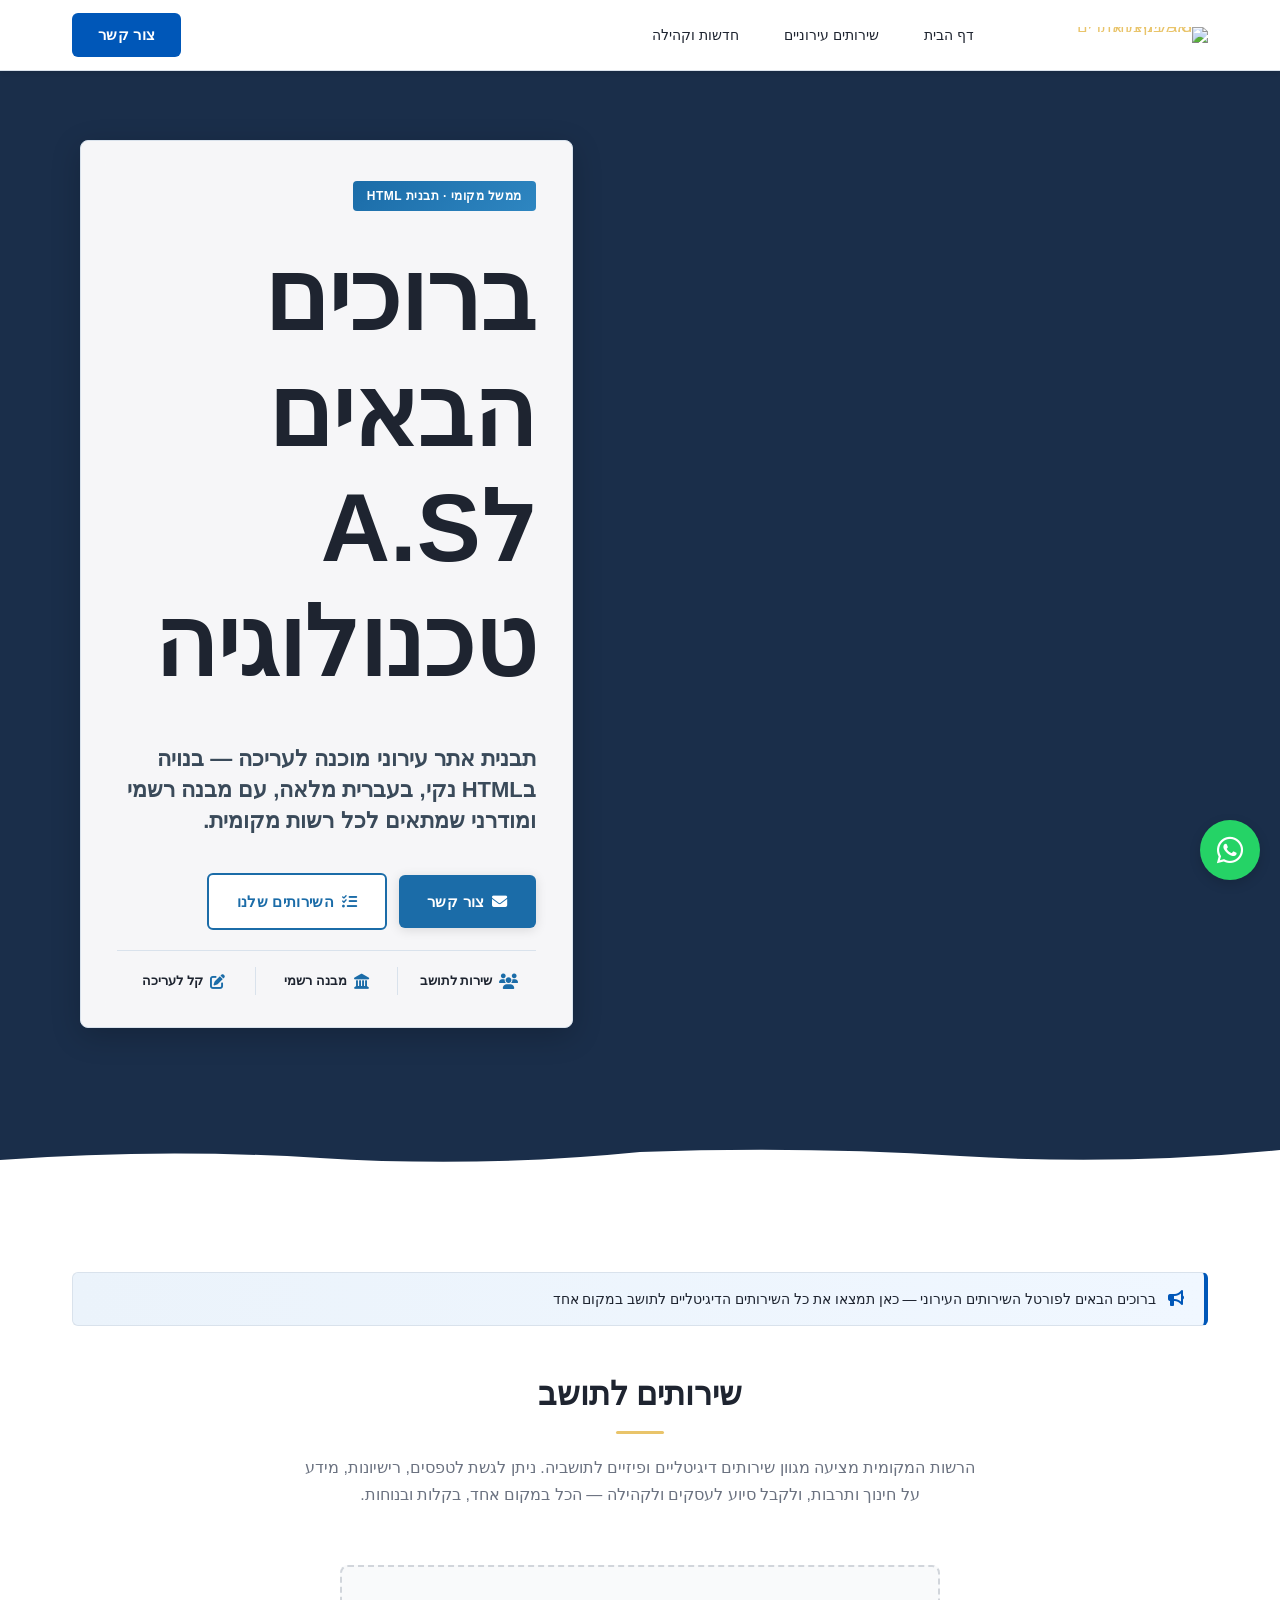
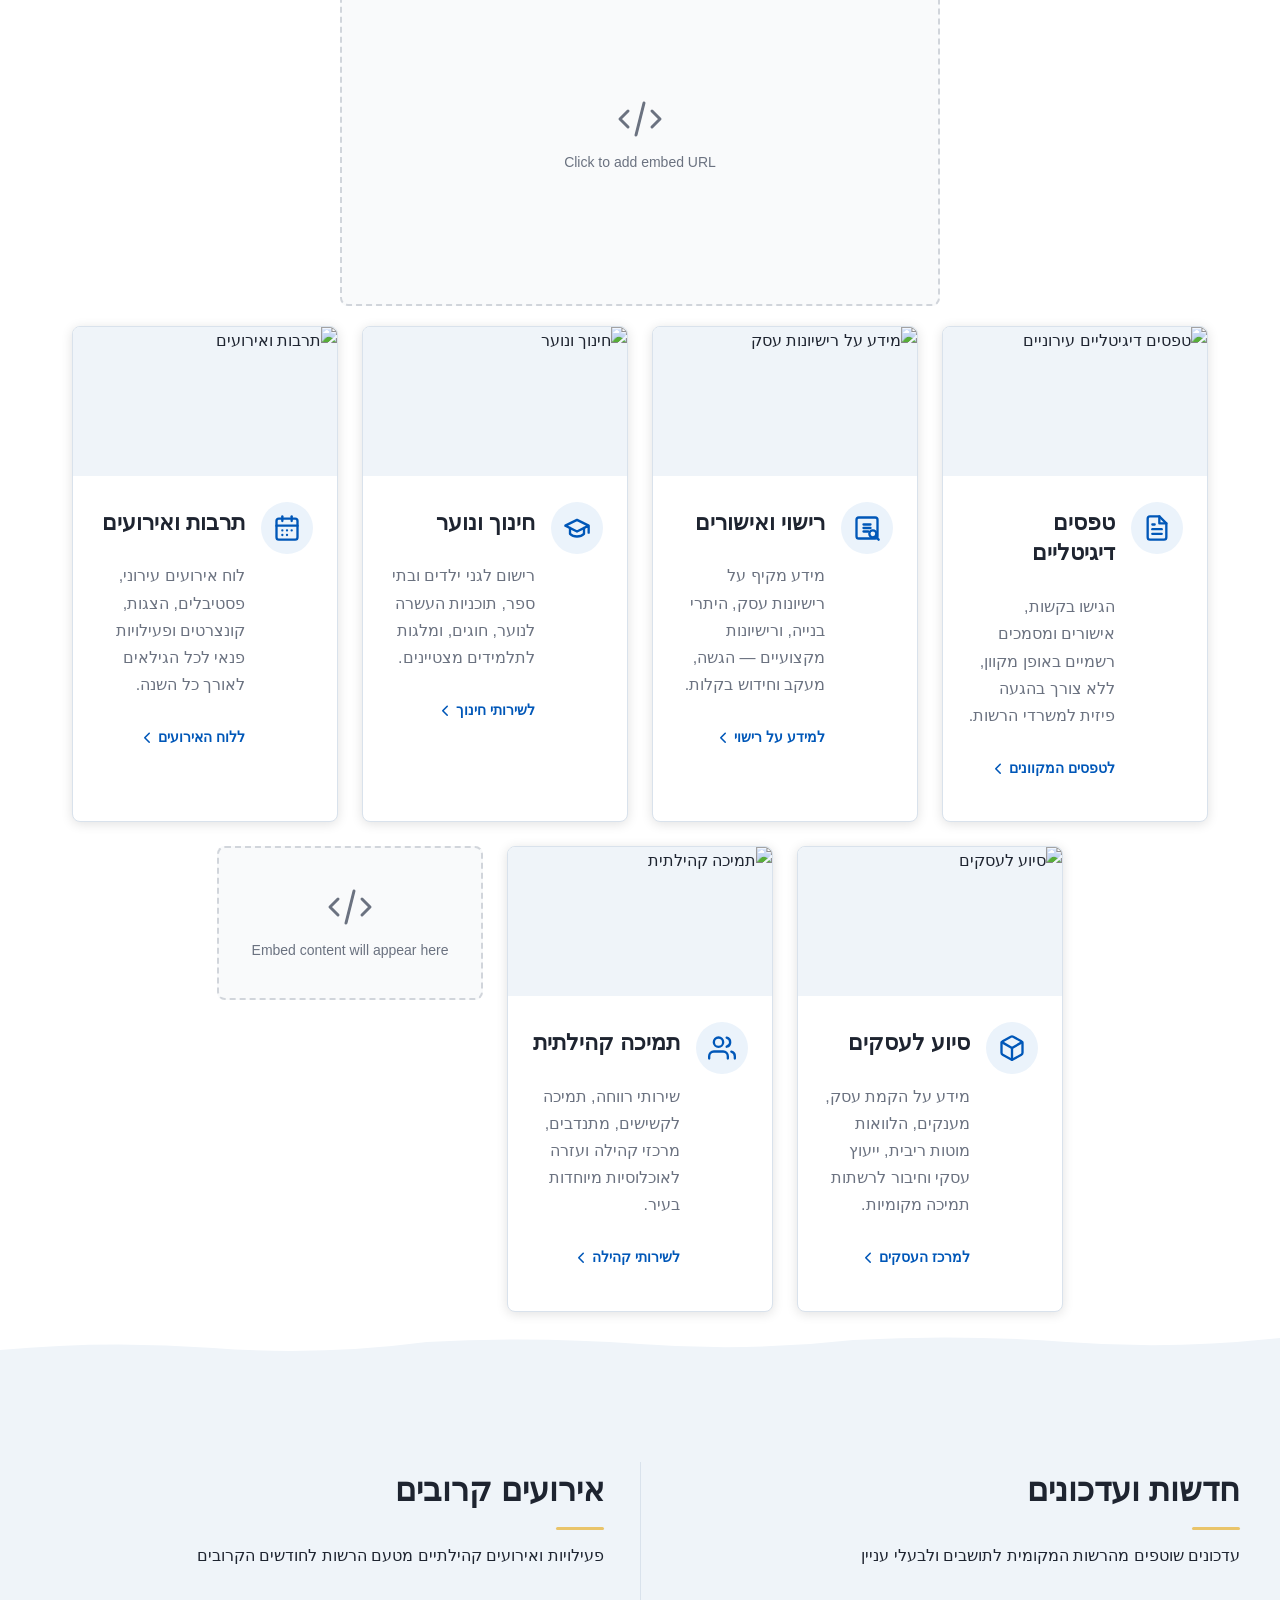
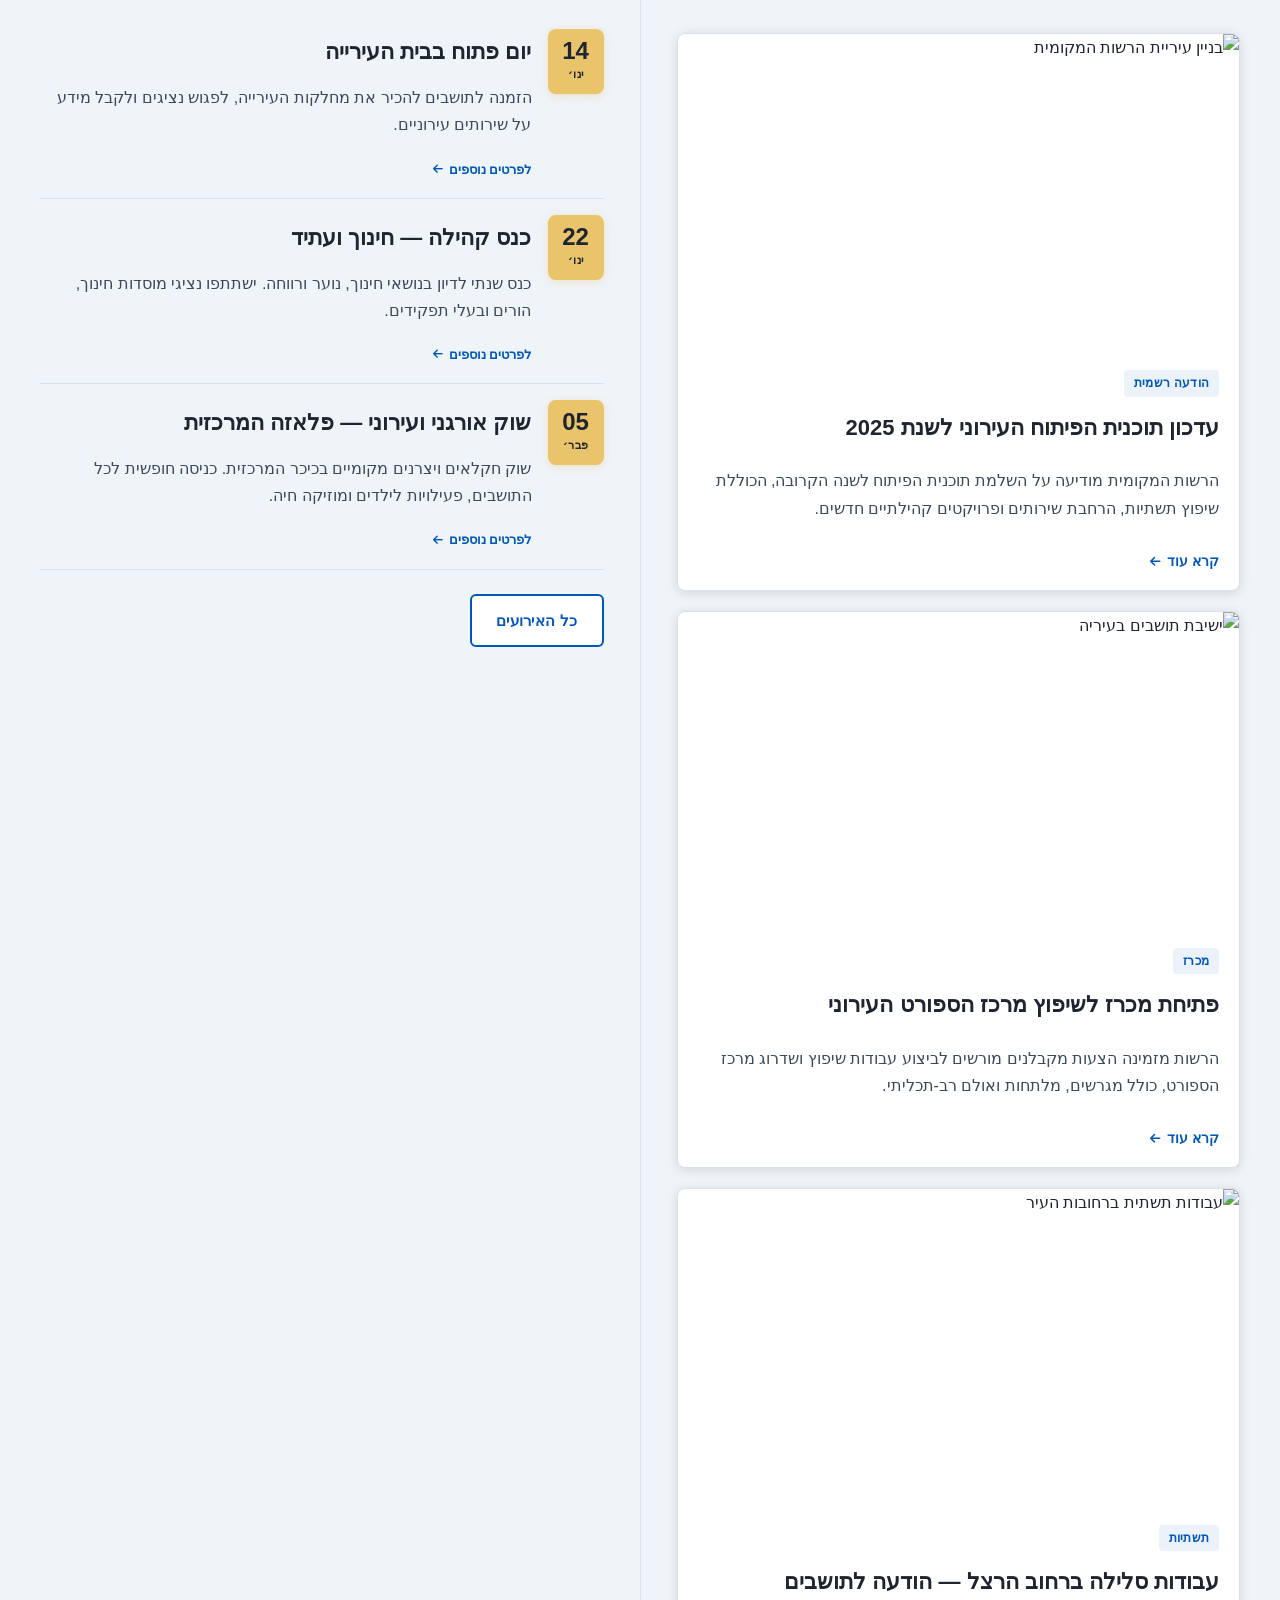
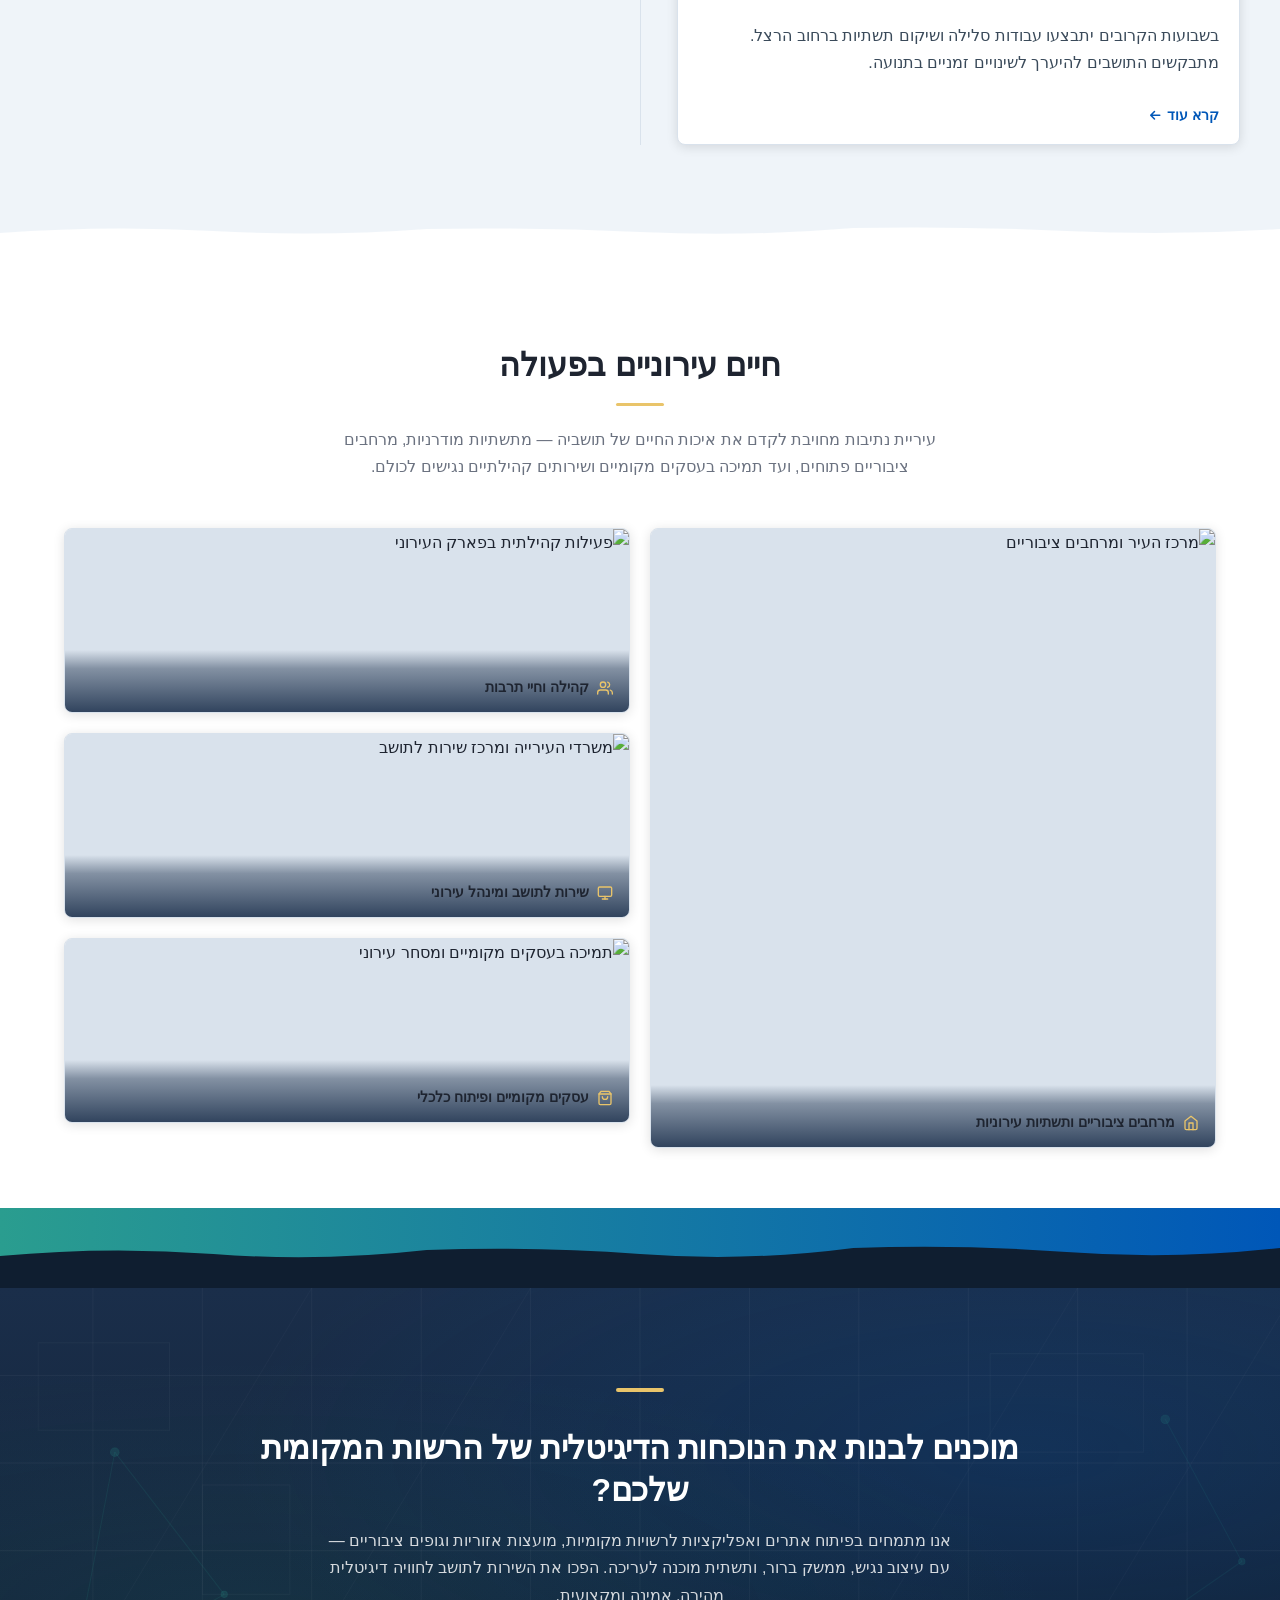
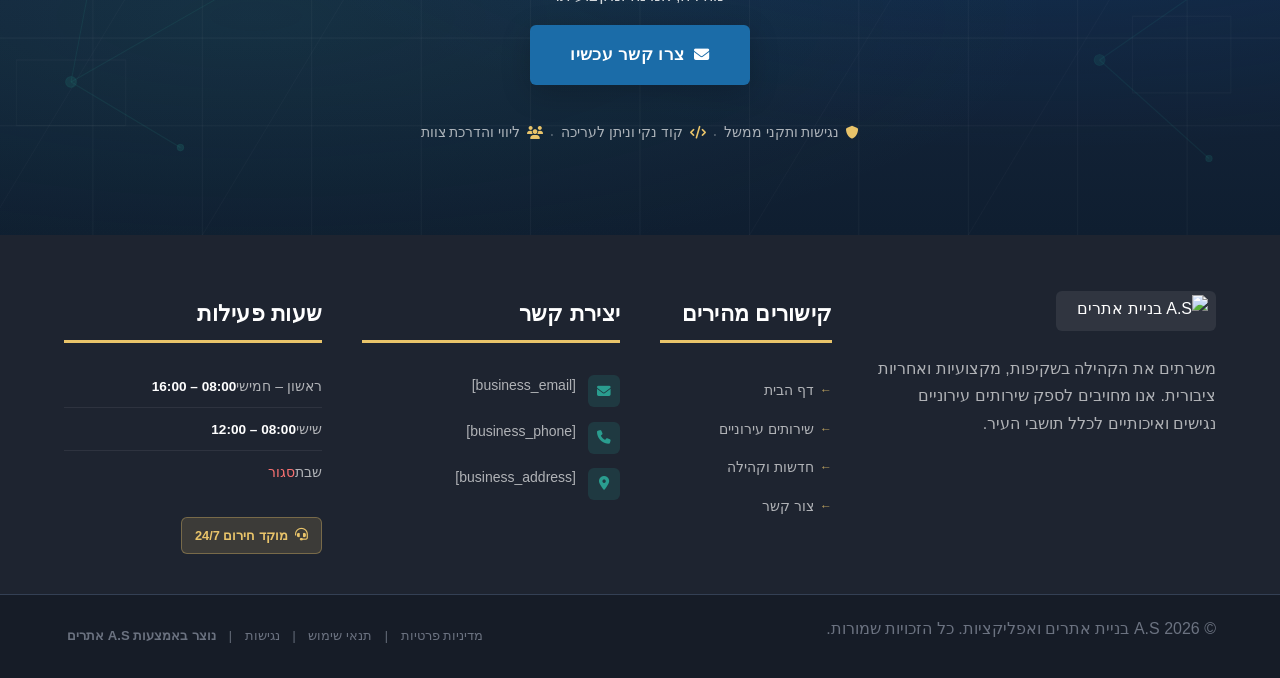
==== commit cfdc4676: "Incremental sync: 1 page(s) — update_text" ====
--- a/public/index.html
+++ b/public/index.html
@@ -1 +1 @@
-<!doctype html><html dir="rtl" lang="he"><head><meta charset="UTF-8"><meta content="width=device-width,initial-scale=1" name="viewport"><meta content="index, follow" name="robots"><title>local government municipality — A.S בניית אתרים ואפליקציות</title><meta content="ברוכים הבאים לפורטל העירוני המוביל – כאן תמצאו את כל המידע על ממשל מקומי, שירותים עירוניים, חדשות ועדכונים שוטפים לתושבים. הצטרפו לקהילה שלנו עוד היום!" name="description"><meta content="ממשל מקומי עירוני, פורטל תושבים, שירותי עירייה, home rule municipality, אתר עירייה" name="keywords"><link href="/assets/favicon.ico" rel="icon" type="image/x-icon"><link href="/assets/favicon-16x16.png" rel="icon" type="image/png" sizes="16x16"><link href="/assets/favicon-32x32.png" rel="icon" type="image/png" sizes="32x32"><link href="/assets/favicon-48x48.png" rel="icon" type="image/png" sizes="48x48"><link href="/assets/favicon-192x192.png" rel="icon" type="image/png" sizes="192x192"><link href="/assets/favicon-512x512.png" rel="icon" type="image/png" sizes="512x512"><link href="/assets/apple-touch-icon.png" rel="apple-touch-icon"><script>!function(){"use strict";var t="640e564a-4378-4548-986a-32f218de85ae",e="https://api.zappy5.com/api/analytics/track",a=18e5,n=2592e6,o=!0,i=!0,r=!0;var s=function(){var e="zappy_visitor_"+t,a=null;try{if(a=localStorage.getItem(e)){var o=JSON.parse(a),i=Date.now();if(i-o.created<n)return o.lastSeen=i,localStorage.setItem(e,JSON.stringify(o)),o.id}}catch(t){console.warn("Zappy Analytics: LocalStorage not available")}var r="zv_"+Date.now()+"_"+Math.random().toString(36).substr(2,9);try{localStorage.setItem(e,JSON.stringify({id:r,created:Date.now(),lastSeen:Date.now()}))}catch(t){}return r}(),c=function(){var e="zappy_session_"+t,n=null;try{if(n=sessionStorage.getItem(e)){var o=JSON.parse(n),i=Date.now();if(i-o.timestamp<a)return o.timestamp=i,sessionStorage.setItem(e,JSON.stringify(o)),o.id}}catch(t){console.warn("Zappy Analytics: SessionStorage not available")}var r="zs_"+Date.now()+"_"+Math.random().toString(36).substr(2,9);try{sessionStorage.setItem(e,JSON.stringify({id:r,timestamp:Date.now()}))}catch(t){}return r}();function l(a,n){n=n||{};var o={website_id:t,event_type:a,page_path:window.location.pathname,referrer:document.referrer||"direct",visitor_id:s,session_id:c,metadata:n};if(navigator.sendBeacon){var i=new Blob([JSON.stringify(o)],{type:"application/json"});navigator.sendBeacon(e,i)}else fetch(e,{method:"POST",headers:{"Content-Type":"application/json"},body:JSON.stringify(o),keepalive:!0}).catch(function(t){console.warn("Zappy Analytics: Failed to track event",t)})}o&&l("pageview",{title:document.title,url:window.location.href}),i&&document.addEventListener("click",function(t){var e=t.target;if("BUTTON"===e.tagName||e.closest("button")){var a="BUTTON"===e.tagName?e:e.closest("button");l("click",{element:"button",text:a.textContent.trim().substring(0,100),id:a.id||null,class:a.className||null})}else if("A"===e.tagName||e.closest("a")){var n="A"===e.tagName?e:e.closest("a");l("navigation",{element:"link",text:n.textContent.trim().substring(0,100),href:n.href,external:n.hostname!==window.location.hostname})}},!0),r&&document.addEventListener("submit",function(t){var e=t.target;l("form_submit",{form_id:e.id||null,form_name:e.name||null,form_action:e.action||null,form_method:e.method||"GET"})},!0);var d=Date.now();window.addEventListener("beforeunload",function(){l("page_unload",{time_on_page:Math.floor((Date.now()-d)/1e3),page_path:window.location.pathname})}),window.zappyAnalytics={track:l,getVisitorId:function(){return s},getSessionId:function(){return c}}}()</script><meta content="local government municipality — A.S בניית אתרים ואפליקציות" property="og:title"><meta content="ברוכים הבאים לפורטל העירוני המוביל – כאן תמצאו את כל המידע על ממשל מקומי, שירותים עירוניים, חדשות ועדכונים שוטפים לתושבים. הצטרפו לקהילה שלנו עוד היום!" property="og:description"><meta content="summary_large_image" name="twitter:card"><meta content="local government municipality — A.S בניית אתרים ואפליקציות" name="twitter:title"><meta content="ברוכים הבאים לפורטל העירוני המוביל – כאן תמצאו את כל המידע על ממשל מקומי, שירותים עירוניים, חדשות ועדכונים שוטפים לתושבים. הצטרפו לקהילה שלנו עוד היום!" name="twitter:description"><meta content="website" property="og:type"/><meta content="he_IL" property="og:locale"/><link href="https://cdnjs.cloudflare.com/ajax/libs/font-awesome/6.4.0/css/all.min.css" rel="stylesheet"/><style>.skip-link{position:absolute;top:0;left:0;transform:translateY(-200%);padding:12px 18px;background:var(--bg-dark,#1a1a1a);color:var(--text-light,#fff);font-weight:600;border-radius:0 0 8px 0;z-index:10000}.skip-link:focus{transform:none;outline:2px solid var(--ring,#fff);outline-offset:2px}:focus-visible{outline:2px solid var(--ring,currentColor);outline-offset:3px}</style><link href="/assets/favicon.ico" rel="icon" type="image/x-icon"/><link href="/assets/favicon-16x16.png" rel="icon" type="image/png" sizes="16x16"/><link href="/assets/favicon-32x32.png" rel="icon" type="image/png" sizes="32x32"/><link href="/assets/favicon-48x48.png" rel="icon" type="image/png" sizes="48x48"/><link href="/assets/favicon-192x192.png" rel="icon" type="image/png" sizes="192x192"/><link href="/assets/favicon-512x512.png" rel="icon" type="image/png" sizes="512x512"/><link href="/assets/apple-touch-icon.png" rel="apple-touch-icon"/><link href="https://cdn.jsdelivr.net/npm/vanilla-cookieconsent@3/dist/cookieconsent.css" rel="stylesheet"/><script src="https://cdn.jsdelivr.net/npm/vanilla-cookieconsent@3/dist/cookieconsent.umd.js"></script><script src="https://cdn.jsdelivr.net/gh/mickidum/acc_toolbar/acctoolbar/acctoolbar.min.js"></script><link href="/styles.css" rel="stylesheet"><style id="zappy-dropdown-submenu-styles">#navMenu li:has(.sub-menu),.nav-menu li:has(.sub-menu),.navbar li:has(.sub-menu),nav li:has(.sub-menu){position:relative}#navMenu .sub-menu,.nav-menu .sub-menu,.navbar .sub-menu,nav .sub-menu{display:block!important;position:absolute!important;top:100%;left:0;min-width:220px;background:#fff;border-radius:8px;box-shadow:0 8px 25px rgba(0,0,0,.15);padding:8px 0;opacity:0;visibility:hidden;transform:translateY(10px);transition:all .3s ease;z-index:1000;list-style:none;pointer-events:none}#navMenu li:hover>.sub-menu,.nav-menu li:hover>.sub-menu,.navbar li:hover>.sub-menu,nav li:hover>.sub-menu{opacity:1!important;visibility:visible!important;transform:translateY(0)!important;pointer-events:auto!important}.sub-menu li{list-style:none;margin:0;padding:0}.sub-menu a{display:block!important;padding:10px 16px!important;color:var(--text-dark,#333)!important;font-weight:500;text-decoration:none;white-space:nowrap;transition:background-color .2s}.sub-menu .zappy-nav-child>a{padding-left:28px!important;font-size:.9em!important;opacity:.85!important}[dir=rtl] .sub-menu .zappy-nav-child>a,html[lang=ar] .sub-menu .zappy-nav-child>a,html[lang=he] .sub-menu .zappy-nav-child>a{padding-left:10px!important;padding-right:28px!important}.sub-menu .zappy-nav-parent>a{font-weight:600!important}.sub-menu a:hover{background-color:#f5f5f5}[dir=rtl] .nav-menu .sub-menu,[dir=rtl] .navbar .sub-menu,[dir=rtl] nav .sub-menu,html[lang=ar] .nav-menu .sub-menu,html[lang=ar] .navbar .sub-menu,html[lang=ar] nav .sub-menu,html[lang=he] .nav-menu .sub-menu,html[lang=he] .navbar .sub-menu,html[lang=he] nav .sub-menu{left:auto!important;right:0!important}.sub-menu:empty,.sub-menu:not(:has(li)):not(:has(> a)),.sub-menu:not(:has(li:not(.zappy-hidden-menu-item))):not(:has(> a)){display:none!important;opacity:0!important;visibility:hidden!important;pointer-events:none!important}li:has(.menu-group-title):hover>.sub-menu{opacity:1!important;visibility:visible!important;transform:translateY(0)!important;pointer-events:auto!important}#navMenu>li>.menu-group-title,.nav-menu>li>.menu-group-title{display:inline-block;padding:.5rem 1rem;cursor:default;user-select:none}@media (max-width:768px){#navMenu .sub-menu,.nav-menu .sub-menu,.navbar .sub-menu,nav .sub-menu{position:static!important;transform:none!important;box-shadow:none!important;background:0 0!important;max-height:0;overflow:hidden;opacity:0;visibility:hidden;transition:max-height .3s ease,opacity .3s ease;padding:0!important;border-radius:0!important}#navMenu .sub-menu.mobile-expanded,.nav-menu .sub-menu.mobile-expanded,.navbar .sub-menu.mobile-expanded{max-height:none!important;overflow-y:visible!important;opacity:1!important;visibility:visible!important;padding:8px 0 8px 16px!important}[dir=rtl] .sub-menu.mobile-expanded,html[lang=he] .sub-menu.mobile-expanded{padding:8px 16px 8px 0!important}#navMenu li:hover>.sub-menu,.nav-menu li:hover>.sub-menu,.navbar li:hover>.sub-menu,nav li:hover>.sub-menu{opacity:0;visibility:hidden;pointer-events:none}#navMenu li>.sub-menu.mobile-expanded,.nav-menu li>.sub-menu.mobile-expanded,.navbar li>.sub-menu.mobile-expanded,nav li>.sub-menu.mobile-expanded{opacity:1!important;visibility:visible!important;pointer-events:auto!important}#navMenu li:has(.sub-menu),.nav-menu li:has(.sub-menu),.navbar li:has(.sub-menu),nav li:has(.sub-menu){display:flex!important;flex-wrap:wrap!important;align-items:center!important;position:relative!important;min-height:44px!important}#navMenu li:has(.sub-menu)>a,.nav-menu li:has(.sub-menu)>a,.navbar li:has(.sub-menu)>a,nav li:has(.sub-menu)>a{flex:1!important;min-width:0!important}#navMenu li:has(.sub-menu)>.menu-group-title,.nav-menu li:has(.sub-menu)>.menu-group-title,.navbar li:has(.sub-menu)>.menu-group-title,nav li:has(.sub-menu)>.menu-group-title{flex:1!important;min-width:0!important;padding:0!important;line-height:inherit!important}#navMenu li:has(.sub-menu)>.sub-menu,.nav-menu li:has(.sub-menu)>.sub-menu,.navbar li:has(.sub-menu)>.sub-menu,nav li:has(.sub-menu)>.sub-menu{flex-basis:100%!important;width:100%!important}#navMenu li:has(.sub-menu)>a [class*=arrow],#navMenu li:has(.sub-menu)>a [class*=chevron],.nav-menu li:has(.sub-menu)>a .fa-angle-down,.nav-menu li:has(.sub-menu)>a .fa-chevron-down,.nav-menu li:has(.sub-menu)>a [class*=arrow],.nav-menu li:has(.sub-menu)>a [class*=chevron],nav li:has(.sub-menu)>a [class*=arrow],nav li:has(.sub-menu)>a [class*=chevron]{display:none!important;visibility:hidden!important}.mobile-submenu-toggle{display:flex!important;align-items:center!important;justify-content:center!important;width:44px!important;height:auto!important;background:0 0!important;border:none!important;cursor:pointer!important;color:var(--text-dark)!important;position:static!important;flex-shrink:0!important;align-self:stretch!important;z-index:2!important;padding:0!important;margin:0!important}.mobile-submenu-toggle::after{content:''!important;width:0!important;height:0!important;border-left:6px solid transparent!important;border-right:6px solid transparent!important;border-top:7px solid currentColor!important;transition:transform .3s ease!important}.mobile-submenu-toggle.expanded::after{transform:rotate(180deg)!important}.sub-menu a{padding:10px 0!important;display:block!important;color:var(--text-dark)!important;white-space:normal!important}.sub-menu .zappy-nav-child>a{padding-left:28px!important;font-size:.9em!important;opacity:.85!important}[dir=rtl] .sub-menu .zappy-nav-child>a,html[lang=ar] .sub-menu .zappy-nav-child>a,html[lang=he] .sub-menu .zappy-nav-child>a{padding-left:0!important;padding-right:28px!important}.sub-menu .zappy-nav-parent>a{font-weight:600!important}#navMenu.active,.nav-menu.active{max-width:100vw!important;overflow-x:hidden!important;box-sizing:border-box!important}.navbar .sub-menu li a,.zappy-products-dropdown .sub-menu a,nav.navbar .sub-menu li a{color:var(--text-dark)!important}}@media (min-width:769px){.mobile-submenu-toggle{display:none!important}}</style><style id="zappy-widget-visibility">html[dir=rtl] .whatsapp-float{right:20px!important;left:auto!important}html:not([dir]) .whatsapp-float,html[dir=ltr] .whatsapp-float{left:20px!important;right:auto!important}html[dir=rtl] #mic-access-tool-general-button,html[dir=rtl] #mic-init-access-tool #mic-access-tool-general-button,html[dir=rtl] #mic-init-access-tool .mic-access-tool-general-button,html[dir=rtl] ._access-icon,html[dir=rtl] .mic-access-tool-general-button{left:20px!important;right:auto!important}html:not([dir]) #mic-access-tool-general-button,html:not([dir]) #mic-init-access-tool #mic-access-tool-general-button,html:not([dir]) #mic-init-access-tool .mic-access-tool-general-button,html:not([dir]) ._access-icon,html:not([dir]) .mic-access-tool-general-button,html[dir=ltr] #mic-access-tool-general-button,html[dir=ltr] #mic-init-access-tool #mic-access-tool-general-button,html[dir=ltr] #mic-init-access-tool .mic-access-tool-general-button,html[dir=ltr] ._access-icon,html[dir=ltr] .mic-access-tool-general-button{right:20px!important;left:auto!important}@media (max-width:768px){.whatsapp-float{display:flex!important}}@media (min-width:769px){.whatsapp-float{display:flex!important}}@media (max-width:768px){#mic-access-tool-general-button,#mic-init-access-tool #mic-access-tool-general-button,#mic-init-access-tool .mic-access-tool-general-button,._access-icon,.mic-access-tool-general-button{display:flex!important;visibility:visible!important;opacity:1!important;pointer-events:auto!important}#mic-access-tool-box.opened-mic-access-tool,#mic-init-access-tool #mic-access-tool-box.opened-mic-access-tool,.mic-access-tool-box.opened-mic-access-tool{visibility:visible!important;opacity:1!important;pointer-events:auto!important}}@media (min-width:769px){#mic-access-tool-general-button,#mic-init-access-tool #mic-access-tool-general-button,#mic-init-access-tool .mic-access-tool-general-button,._access-icon,.mic-access-tool-general-button{display:flex!important;visibility:visible!important;opacity:1!important;pointer-events:auto!important}#mic-access-tool-box.opened-mic-access-tool,#mic-init-access-tool #mic-access-tool-box.opened-mic-access-tool,.mic-access-tool-box.opened-mic-access-tool{visibility:visible!important;opacity:1!important;pointer-events:auto!important}}</style></head><body><a href="#main" class="skip-link">דלג לתוכן הראשי</a><nav class="navbar" dir="rtl"><button aria-label="Menu" class="mobile-toggle" id="mobileToggle"><svg viewBox="0 0 24 24" fill="none" height="24" width="24" class="hamburger-icon"><path d="M3 12h18M3 6h18M3 18h18" stroke-linecap="round" stroke-width="2" stroke="currentColor"/></svg> <svg viewBox="0 0 24 24" fill="none" height="24" width="24" class="close-icon" style="display:none"><path d="M18 6L6 18M6 6l12 12" stroke-linecap="round" stroke-width="2" stroke="currentColor"/></svg></button> <button aria-label="Call" class="phone-header-btn" data-phone><svg viewBox="0 0 24 24" fill="currentColor" height="20" width="20"><path d="M22 16.92v3a2 2 0 0 1-2.18 2 19.79 19.79 0 0 1-8.63-3.07 19.5 19.5 0 0 1-6-6 19.79 19.79 0 0 1-3.07-8.67A2 2 0 0 1 4.11 2h3a2 2 0 0 1 2 1.72 12.84 12.84 0 0 0 .7 2.81 2 2 0 0 1-.45 2.11L8.09 9.91a16 16 0 0 0 6 6l1.27-1.27a2 2 0 0 1 2.11-.45 12.84 12.84 0 0 0 2.81.7A2 2 0 0 1 22 16.92z"/></svg></button><div class="nav-container"><div class="nav-right-group"><div class="nav-brand"><a href="/" class="logo-link"><img alt="A.S בניית אתרים ואפליקציות" src="/assets/site---------image-1.webp" class="logo"/></a></div><ul class="nav-menu" id="navMenu"><li><a href="/">דף הבית</a></li><li><a href="/services">שירותים עירוניים</a></li><li><a href="/community">חדשות וקהילה</a></li></ul></div><div class="nav-cta-container"><a href="/contact" class="nav-cta-btn">צור קשר</a></div></div></nav><script>window.addEventListener("load",function(){const e=document.querySelector(".navbar, nav, header");if(!e)return void console.log("[Navbar] Navbar element not found");let t=document.getElementById("mobileToggle")||document.querySelector(".mobile-toggle")||document.querySelector(".hamburger")||document.querySelector(".hamburger-menu")||document.querySelector(".menu-toggle")||document.querySelector(".burger-menu")||document.querySelector('[aria-label="Menu"]')||document.querySelector('[aria-label="תפריט"]');const n=document.querySelector(".phone-header-btn"),o=window.getComputedStyle(e);let r=o.backgroundColor;if(console.log("[Navbar] Initial navbar background:",r),"transparent"===r||"rgba(0, 0, 0, 0)"===r||r.startsWith("rgba")&&r.includes(", 0)")){const e=o.backgroundImage;if(e&&"none"!==e)console.log("[Navbar] Navbar has background image/gradient, using dark text"),r="rgb(240, 240, 240)";else{const e=window.getComputedStyle(document.body).backgroundColor;console.log("[Navbar] Navbar transparent, using body background:",e),r=e}}const a=r.match(/\d+/g);if(a&&a.length>=3){const e=(.299*parseInt(a[0])+.587*parseInt(a[1])+.114*parseInt(a[2]))/255;console.log("[Navbar] Mobile button colors preserved from Claude CSS (luminance:",e.toFixed(2)+")");const o=document.createElement("style");o.id="zappy-mobile-nav-fix";document.documentElement.lang;document.documentElement.dir,o.textContent='\n        /* Hide mobile buttons on desktop, show only on mobile */\n        @media (min-width: 769px) {\n          .mobile-toggle,\n          .phone-header-btn {\n            display: none !important;\n          }\n        }\n        \n        /* Show and position mobile buttons correctly on mobile */\n        @media (max-width: 768px) {\n          .navbar,\n          nav.navbar {\n            min-height: 70px !important;\n          }\n\n          .mobile-toggle,\n          .phone-header-btn {\n            position: absolute !important;\n            top: 0 !important;\n            bottom: 0 !important;\n            margin-top: auto !important;\n            margin-bottom: auto !important;\n            transform: none !important;\n            z-index: 1001 !important;\n            display: flex !important;\n            align-items: center !important;\n            justify-content: center !important;\n            width: 36px !important;\n            height: 36px !important;\n            border-radius: 50% !important;\n            border: none !important;\n            cursor: pointer !important;\n            padding: 6px !important;\n            background: none !important;\n            color: var(--nav-text, var(--text-dark)) !important;\n            touch-action: manipulation !important;\n            -webkit-tap-highlight-color: transparent !important;\n          }\n\n          html[data-zappy-site-type="ecommerce"] .phone-header-btn,\n          body[data-zappy-site-type="ecommerce"] .phone-header-btn,\n          html[data-zappy-site-type="ecommerce"] header .phone-header-btn,\n          html[data-zappy-site-type="ecommerce"] nav .phone-header-btn {\n            display: none !important;\n            visibility: hidden !important;\n            width: 0 !important;\n            height: 0 !important;\n            min-width: 0 !important;\n            overflow: hidden !important;\n          }\n          \n          /* LTR positioning (default): hamburger LEFT, phone RIGHT */\n          html:not([dir="rtl"]):not([lang="he"]):not([lang="ar"]) .mobile-toggle,\n          html[dir="ltr"] .mobile-toggle {\n            left: 12px !important;\n            right: auto !important;\n          }\n          html:not([dir="rtl"]):not([lang="he"]):not([lang="ar"]) .phone-header-btn,\n          html[dir="ltr"] .phone-header-btn {\n            right: 12px !important;\n            left: auto !important;\n          }\n          \n          /* RTL positioning: hamburger RIGHT, phone LEFT */\n          html[dir="rtl"] .mobile-toggle,\n          html[lang="he"] .mobile-toggle,\n          html[lang="ar"] .mobile-toggle {\n            right: 12px !important;\n            left: auto !important;\n          }\n          html[dir="rtl"] .phone-header-btn,\n          html[lang="he"] .phone-header-btn,\n          html[lang="ar"] .phone-header-btn {\n            left: 12px !important;\n            right: auto !important;\n          }\n          \n          /* CRITICAL: Ensure nav-container has min-height on mobile */\n          /* All children are positioned absolutely/fixed on mobile, so height:auto collapses to 0 */\n          .nav-container {\n            min-height: 70px !important;\n            position: relative !important;\n          }\n          \n          /* Ensure SVG icons are properly sized and inherit color */\n          .mobile-toggle svg,\n          .phone-header-btn svg {\n            width: 24px !important;\n            height: 24px !important;\n            /* Don\'t force display - let JavaScript control hamburger/close toggle */\n          }\n          \n          /* Reset nav-cta-container on mobile - remove desktop box-shadow/padding */\n          /* that creates a visible ghost box when CTA button is hidden */\n          .nav-cta-container {\n            box-shadow: none !important;\n            padding: 0 !important;\n          }\n          \n          /* Hide nav-cta-container entirely on mobile when there\'s no lang-switcher */\n          /* (only the CTA button is inside, and it\'s hidden on mobile) */\n          .nav-cta-container:not(:has(.lang-switcher)) {\n            display: none !important;\n          }\n          \n          /* CRITICAL: Prevent hero image fade gradient from bleeding over headline text */\n          /* The .image-fade-gradient has bottom: -30px (extends below parent) */\n          /* On mobile stacked layout, this overlaps the h1 text below the image */\n          .hero-image-column {\n            overflow: hidden !important;\n          }\n          .image-fade-gradient {\n            bottom: 0 !important;\n          }\n          \n          /* Hide desktop language switcher on mobile - hamburger menu handles it */\n          /* High specificity to override stored CSS */\n          .lang-switcher,\n          .nav-cta-container .lang-switcher,\n          .nav-container .lang-switcher,\n          .navbar .lang-switcher,\n          .navbar .nav-cta-container .lang-switcher {\n            display: none !important;\n          }\n        }\n      ';const r=document.getElementById("zappy-mobile-nav-fix");r&&r.remove(),document.head.appendChild(o),console.log("[Navbar] Critical CSS injected for mobile nav positioning");const i=window.innerWidth<=768;if(t){const e=t.querySelector(".hamburger-icon"),n=t.querySelector(".close-icon");e&&(e.style.setProperty("width","24px","important"),e.style.setProperty("height","24px","important"),e.style.setProperty("display","block","important")),n&&(n.style.setProperty("width","24px","important"),n.style.setProperty("height","24px","important"),n.style.setProperty("display","none","important")),i?(t.style.setProperty("position","absolute","important"),t.style.setProperty("top","0","important"),t.style.setProperty("bottom","0","important"),t.style.setProperty("margin-top","auto","important"),t.style.setProperty("margin-bottom","auto","important"),t.style.setProperty("transform","none","important"),t.style.setProperty("z-index","1001","important"),t.style.removeProperty("left"),t.style.removeProperty("right"),console.log("[Navbar] Mobile toggle positioning applied (mobile viewport)")):(t.style.removeProperty("position"),t.style.removeProperty("top"),t.style.removeProperty("transform"),t.style.removeProperty("z-index"),t.style.removeProperty("left"),t.style.removeProperty("right"),console.log("[Navbar] Desktop viewport - cleared mobile toggle inline positioning"))}if(n){const e=n.querySelector("svg");e&&(e.style.width="24px",e.style.height="24px",e.setAttribute("width","24"),e.setAttribute("height","24")),i?(n.style.setProperty("position","absolute","important"),n.style.setProperty("top","0","important"),n.style.setProperty("bottom","0","important"),n.style.setProperty("margin-top","auto","important"),n.style.setProperty("margin-bottom","auto","important"),n.style.setProperty("transform","none","important"),n.style.setProperty("z-index","1001","important"),n.style.removeProperty("left"),n.style.removeProperty("right"),console.log("[Navbar] Phone button positioning applied (mobile viewport)")):(n.style.removeProperty("position"),n.style.removeProperty("top"),n.style.removeProperty("transform"),n.style.removeProperty("z-index"),n.style.removeProperty("left"),n.style.removeProperty("right"),console.log("[Navbar] Desktop viewport - cleared phone button inline positioning"))}}else console.log("[Navbar] Could not parse background color:",r);t=document.getElementById("mobileToggle")||document.querySelector(".mobile-toggle")||document.querySelector(".hamburger")||document.querySelector(".hamburger-menu")||document.querySelector(".menu-toggle")||document.querySelector(".burger-menu")||document.querySelector('[aria-label="Menu"]')||document.querySelector('[aria-label="תפריט"]');const i=document.getElementById("navMenu")||document.querySelector(".nav-menu")||document.querySelector(".nav-links")||document.querySelector("nav ul:not(.submenu)");if(!t||!i)return void console.log("[Navbar] Mobile toggle or menu not found:",{toggle:!!t,menu:!!i});i.id||(i.id="navMenu"),console.log("[Navbar] Initializing mobile menu...");const l=t.cloneNode(!0);t.parentNode.replaceChild(l,t);var s=0;function p(e){var t=Date.now();t-s<300||(s=t,function(e){e.preventDefault(),e.stopPropagation();const t=l.querySelector(".hamburger-icon"),n=l.querySelector(".close-icon");i.classList.contains("active")?(i.classList.remove("active"),t&&t.style.setProperty("display","block","important"),n&&n.style.setProperty("display","none","important"),document.body.style.overflow="",console.log("[Navbar] Menu closed")):(i.classList.add("active"),t&&t.style.setProperty("display","none","important"),n&&n.style.setProperty("display","block","important"),document.body.style.overflow="hidden",console.log("[Navbar] Menu opened"))}(e))}l.addEventListener("click",p),l.addEventListener("touchend",p),i.querySelectorAll("a").forEach(function(e){e.addEventListener("click",function(){if("#"===this.getAttribute("href"))return;const e=l.querySelector(".hamburger-icon"),t=l.querySelector(".close-icon");i.classList.remove("active"),e&&e.style.setProperty("display","block","important"),t&&t.style.setProperty("display","none","important"),document.body.style.overflow="",console.log("[Navbar] Menu closed (link clicked)")})});var m=i.querySelectorAll(".dropdown-toggle");m.forEach(function(e){e.addEventListener("click",function(e){e.preventDefault(),e.stopPropagation();var t=this.closest(".nav-dropdown");t&&(t.parentNode.querySelectorAll(".nav-dropdown.open").forEach(function(e){e!==t&&e.classList.remove("open")}),t.classList.toggle("open"),console.log("[Navbar] Dropdown toggled:",t.classList.contains("open")?"open":"closed"))})}),document.addEventListener("click",function(e){e.target.closest(".nav-dropdown")||document.querySelectorAll(".nav-dropdown.open").forEach(function(e){e.classList.remove("open")})}),console.log("[Navbar] Dropdown handlers initialized for "+m.length+" dropdowns"),n&&n.addEventListener("click",function(){const e=document.querySelectorAll('a[href^="tel:"]'),t=e.length>0?e[0].getAttribute("href").replace("tel:",""):"[business_phone]";window.location.href="tel:"+t,console.log("[Navbar] Phone button clicked")}),console.log("[Navbar] Mobile menu initialized successfully")})</script><main id="main"><section class="index-hero-section" data-band-index="0" data-layout-spec="דף הבית-hero" dir="rtl" data-hero-type="fullscreen-scrim"><div class="index-hero-bg" aria-hidden="true"><img alt="בניין עירייה מוניציפלי בישראל בשעות היום" src="/assets/site-index-hero-image-1.webp" data-context="A clean modern Israeli municipal building or civic community center photographed in bright daylight, with clear blue sky, well-maintained grounds, and an official authoritative appearance. Wide angle shot, photorealistic, suitable for a government website hero background." data-placeholder="index-hero-image-1" height="700" loading="eager" width="1200" class="index-hero-bg-img" data-hero-bg="true" fetchpriority="high"/></div><div class="index-hero-scrim" aria-hidden="true"></div><div class="index-hero-container"><article class="index-hero-card"><div class="index-hero-badge">ממשל מקומי · תבנית HTML</div><h1 class="index-hero-h1">ברוכים הבאים<br/>לפורטל העירייה</h1><h3 class="index-hero-subtitle">תבנית אתר עירוני מוכנה לעריכה — בנויה בHTML נקי, בעברית מלאה, עם מבנה רשמי ומודרני שמתאים לכל רשות מקומית.</h3><div class="index-hero-cta-group"><a href="/contact" class="btn-primary index-hero-btn-primary"><i class="fa-solid fa-envelope" aria-hidden="true"></i> צור קשר </a><a href="/services" class="btn-secondary index-hero-btn-secondary"><i class="fa-solid fa-list-check" aria-hidden="true"></i> השירותים שלנו</a></div><div class="index-hero-trust-strip"><div class="index-hero-trust-item"><i class="fa-solid fa-users" aria-hidden="true"></i> <span>שירות לתושב</span></div><div class="index-hero-trust-divider" aria-hidden="true"></div><div class="index-hero-trust-item"><i class="fa-solid fa-landmark" aria-hidden="true"></i> <span>מבנה רשמי</span></div><div class="index-hero-trust-divider" aria-hidden="true"></div><div class="index-hero-trust-item"><i class="fa-solid fa-pen-to-square" aria-hidden="true"></i> <span>קל לעריכה</span></div></div></article></div><div class="index-hero-divider-wrapper"><svg viewBox="0 0 1200 64" xmlns="http://www.w3.org/2000/svg" aria-hidden="true" data-no-icon-edit="true" preserveAspectRatio="none"><path d="M0,64 L0,32 Q150,20 300,30 T600,24 Q750,18 900,28 T1200,22 L1200,64 Z" fill="#FFFFFF"/></svg></div></section><section class="index-services-section" data-band-index="1" data-layout-spec="דף הבית-services" dir="rtl" id="index-services-section"><div class="index-services-container"><div class="index-services-ribbon" aria-label="הודעה לתושבים"><span class="index-services-ribbon-icon" aria-hidden="true"><i class="fas fa-bullhorn" data-element-id="icon-1778759150521-a3qage7a3" data-element-type="icon" data-icon-type="fontawesome"></i></span> <span class="index-services-ribbon-text">ברוכים הבאים לפורטל השירותים העירוני — כאן תמצאו את כל השירותים הדיגיטליים לתושב במקום אחד</span></div><div class="index-services-intro"><h2 class="index-services-title">שירותים לתושב</h2><div class="index-services-title-accent" aria-hidden="true"></div><p class="index-services-subtitle">הרשות המקומית מציעה מגוון שירותים דיגיטליים ופיזיים לתושביה. ניתן לגשת לטפסים, רישיונות, מידע על חינוך ותרבות, ולקבל סיוע לעסקים ולקהילה — הכל במקום אחד, בקלות ובנוחות.</p></div><div class="zappy-inserted-element" id="zappy-element-1778759393524-m7ug8x1l7" style="max-width:1440px;margin:20px auto;display:flex;justify-content:center" data-element-id="zappy-element-1778759393524-m7ug8x1l7" data-element-type="iframe"><div style="width:100%;max-width:600px;display:block;margin-left:auto;margin-right:auto" data-custom-width data-full-width><div style="position:relative;width:100%;height:0px;padding-bottom:56.25%;background:rgb(249, 250, 251);border:2px dashed rgb(209, 213, 219);border-radius:8px;overflow:hidden" data-element-type="iframe" data-element-id="zappy-element-1778759393524-m7ug8x1l7" id="zappy-element-1778759393524-m7ug8x1l7"><div style="position:absolute;top:0;left:0;width:100%;height:100%;display:flex;flex-direction:column;align-items:center;justify-content:center;text-align:center;color:#6b7280"><svg viewBox="0 0 24 24" fill="none" stroke="currentColor" style="width:48px;height:48px;margin-bottom:8px"><path d="M10 20l4-16m4 4l4 4-4 4M6 16l-4-4 4-4" stroke-linecap="round" stroke-width="1.5" stroke-linejoin="round"/></svg><span style="font-size:14px">Click to add embed URL</span></div></div></div></div><div class="index-services-grid zappy-preserve-css-grid" id="zappy-auto-grid-1778759150551-nigba4" style="display:grid;--zappy-grid-cols:minmax(0, 1fr) minmax(0, 1fr) minmax(0, 1fr) minmax(0, 1fr);grid-template-columns:minmax(0, 1fr) minmax(0, 1fr) minmax(0, 1fr) minmax(0, 1fr);align-items:stretch !important" data-original-gap="24px" data-original-item-width="363" data-zappy-auto-grid="true" data-zappy-explicit-columns="true"><article class="index-services-card" data-grid-item-index="0"><div class="index-services-card-image-wrap"><img alt="טפסים דיגיטליים עירוניים" src="/assets/site-index-services-image-1.webp" data-context="Israeli municipal digital forms portal interface on a computer screen, clean government website UI, blue and white color scheme, modern civic technology" data-placeholder="index-services-image-1" height="400" loading="lazy" width="600" decoding="async" data-element-id="img-1778759150522-lrn32zv7u" data-element-type="image"/></div><div class="index-services-card-body"><div class="index-services-card-icon-wrap" aria-hidden="true"><svg viewBox="0 0 24 24" fill="none" height="28" width="28" data-element-type="icon" data-icon-type="svg" stroke="currentColor" stroke-linecap="round" stroke-linejoin="round" stroke-width="2" xmlns="http://www.w3.org/2000/svg" aria-hidden="true"><path d="M14 2H6a2 2 0 0 0-2 2v16a2 2 0 0 0 2 2h12a2 2 0 0 0 2-2V8z"/><polyline points="14 2 14 8 20 8"/><line x1="16" x2="8" y1="13" y2="13"/><line x1="16" x2="8" y1="17" y2="17"/><polyline points="10 9 9 9 8 9"/></svg></div><div class="index-services-card-content"><h3 class="index-services-card-title">טפסים דיגיטליים</h3><p class="index-services-card-desc">הגישו בקשות, אישורים ומסמכים רשמיים באופן מקוון, ללא צורך בהגעה פיזית למשרדי הרשות.</p><p class="zappy-editable"><a href="#" class="index-services-card-link">לטפסים המקוונים <i class="fas fa-chevron-left" aria-hidden="true"></i></a></p></div></div></article><article class="index-services-card" data-grid-item-index="1"><div class="index-services-card-image-wrap"><img alt="מידע על רישיונות עסק" src="/assets/site-index-services-image-2.webp" data-context="Israeli municipal business license document and official stamp, government licensing office, formal bureaucratic setting with Israeli municipal branding" data-placeholder="index-services-image-2" height="400" loading="lazy" width="600" decoding="async" data-element-id="img-1778759150522-mu1v957fo" data-element-type="image"/></div><div class="index-services-card-body"><div class="index-services-card-icon-wrap" aria-hidden="true"><svg viewBox="0 0 24 24" fill="none" height="28" width="28" data-element-type="icon" data-icon-type="svg" stroke="currentColor" stroke-linecap="round" stroke-linejoin="round" stroke-width="2" xmlns="http://www.w3.org/2000/svg" aria-hidden="true"><rect height="18" width="18" x="3" y="3" rx="2" ry="2"/><path d="M9 9h6"/><path d="M9 12h6"/><path d="M9 15h4"/><circle cx="17" cy="17" r="3"/><path d="M19.5 19.5L22 22"/></svg></div><div class="index-services-card-content"><h3 class="index-services-card-title">רישוי ואישורים</h3><p class="index-services-card-desc">מידע מקיף על רישיונות עסק, היתרי בנייה, ורישיונות מקצועיים — הגשה, מעקב וחידוש בקלות.</p><p class="zappy-editable"><a href="#" class="index-services-card-link">למידע על רישוי <i class="fas fa-chevron-left" aria-hidden="true"></i></a></p></div></div></article><article class="index-services-card" data-grid-item-index="2"><div class="index-services-card-image-wrap"><img alt="חינוך ונוער" src="/assets/site-index-services-image-3.webp" data-context="Israeli elementary school children in a classroom, happy students learning, bright colorful classroom environment, Israeli municipal education setting" data-placeholder="index-services-image-3" height="400" loading="lazy" width="600" decoding="async" data-element-id="img-1778759150522-7lt3ejg6n" data-element-type="image"/></div><div class="index-services-card-body"><div class="index-services-card-icon-wrap" aria-hidden="true"><svg viewBox="0 0 24 24" fill="none" height="28" width="28" data-element-type="icon" data-icon-type="svg" stroke="currentColor" stroke-linecap="round" stroke-linejoin="round" stroke-width="2" xmlns="http://www.w3.org/2000/svg" aria-hidden="true"><path d="M22 10v6M2 10l10-5 10 5-10 5z"/><path d="M6 12v5c3 3 9 3 12 0v-5"/></svg></div><div class="index-services-card-content"><h3 class="index-services-card-title">חינוך ונוער</h3><p class="index-services-card-desc">רישום לגני ילדים ובתי ספר, תוכניות העשרה לנוער, חוגים, ומלגות לתלמידים מצטיינים.</p><p class="zappy-editable"><a href="#" class="index-services-card-link">לשירותי חינוך <i class="fas fa-chevron-left" aria-hidden="true"></i></a></p></div></div></article><article class="index-services-card" data-grid-item-index="3"><div class="index-services-card-image-wrap"><img alt="תרבות ואירועים" src="/assets/site-index-services-image-4.webp" data-context="Israeli municipal cultural event or community festival outdoors, people gathering in a public square, colorful banners, Israeli city celebration atmosphere" data-placeholder="index-services-image-4" height="400" loading="lazy" width="600" decoding="async" data-element-id="img-1778759150522-p3c90ibr3" data-element-type="image"/></div><div class="index-services-card-body"><div class="index-services-card-icon-wrap" aria-hidden="true"><svg viewBox="0 0 24 24" fill="none" height="28" width="28" data-element-type="icon" data-icon-type="svg" stroke="currentColor" stroke-linecap="round" stroke-linejoin="round" stroke-width="2" xmlns="http://www.w3.org/2000/svg" aria-hidden="true"><rect height="18" width="18" x="3" y="4" rx="2" ry="2"/><line x1="16" x2="16" y1="2" y2="6"/><line x1="8" x2="8" y1="2" y2="6"/><line x1="3" x2="21" y1="10" y2="10"/><path d="M8 14h.01M12 14h.01M16 14h.01M8 18h.01M12 18h.01"/></svg></div><div class="index-services-card-content"><h3 class="index-services-card-title">תרבות ואירועים</h3><p class="index-services-card-desc">לוח אירועים עירוני, פסטיבלים, הצגות, קונצרטים ופעילויות פנאי לכל הגילאים לאורך כל השנה.</p><p class="zappy-editable"><a href="#" class="index-services-card-link">ללוח האירועים <i class="fas fa-chevron-left" aria-hidden="true"></i></a></p></div></div></article><article class="index-services-card" data-grid-item-index="4"><div class="index-services-card-image-wrap"><img alt="סיוע לעסקים" src="/assets/site-index-services-image-5.webp" data-context="Small business owner in Israel receiving municipal support, modern office meeting with city official, business development consultation, professional Israeli urban setting" data-placeholder="index-services-image-5" height="400" loading="lazy" width="600" decoding="async" data-element-id="img-1778759150523-3eqth156r" data-element-type="image"/></div><div class="index-services-card-body"><div class="index-services-card-icon-wrap" aria-hidden="true"><svg viewBox="0 0 24 24" fill="none" height="28" width="28" data-element-type="icon" data-icon-type="svg" stroke="currentColor" stroke-linecap="round" stroke-linejoin="round" stroke-width="2" xmlns="http://www.w3.org/2000/svg" aria-hidden="true"><path d="M21 16V8a2 2 0 0 0-1-1.73l-7-4a2 2 0 0 0-2 0l-7 4A2 2 0 0 0 3 8v8a2 2 0 0 0 1 1.73l7 4a2 2 0 0 0 2 0l7-4A2 2 0 0 0 21 16z"/><polyline points="3.27 6.96 12 12.01 20.73 6.96"/><line x1="12" x2="12" y1="22.08" y2="12"/></svg></div><div class="index-services-card-content"><h3 class="index-services-card-title">סיוע לעסקים</h3><p class="index-services-card-desc">מידע על הקמת עסק, מענקים, הלוואות מוטות ריבית, ייעוץ עסקי וחיבור לרשתות תמיכה מקומיות.</p><p class="zappy-editable"><a href="#" class="index-services-card-link">למרכז העסקים <i class="fas fa-chevron-left" aria-hidden="true"></i></a></p></div></div></article><article class="index-services-card" data-grid-item-index="5"><div class="index-services-card-image-wrap"><img alt="תמיכה קהילתית" src="/assets/site-index-services-image-6.webp" data-context="Israeli community social workers helping elderly residents, warm community center environment, volunteers and social services in a local Israeli municipality" data-placeholder="index-services-image-6" height="400" loading="lazy" width="600" decoding="async" data-element-id="img-1778759150523-jjsjviwso" data-element-type="image"/></div><div class="index-services-card-body"><div class="index-services-card-icon-wrap" aria-hidden="true"><svg viewBox="0 0 24 24" fill="none" height="28" width="28" data-element-type="icon" data-icon-type="svg" stroke="currentColor" stroke-linecap="round" stroke-linejoin="round" stroke-width="2" xmlns="http://www.w3.org/2000/svg" aria-hidden="true"><path d="M17 21v-2a4 4 0 0 0-4-4H5a4 4 0 0 0-4 4v2"/><circle cx="9" cy="7" r="4"/><path d="M23 21v-2a4 4 0 0 0-3-3.87"/><path d="M16 3.13a4 4 0 0 1 0 7.75"/></svg></div><div class="index-services-card-content"><h3 class="index-services-card-title">תמיכה קהילתית</h3><p class="index-services-card-desc">שירותי רווחה, תמיכה לקשישים, מתנדבים, מרכזי קהילה ועזרה לאוכלוסיות מיוחדות בעיר.</p><p class="zappy-editable"><a href="#" class="index-services-card-link">לשירותי קהילה <i class="fas fa-chevron-left" aria-hidden="true"></i></a></p></div></div></article><div class="zappy-inserted-element" id="zappy-element-1778759401553-jpshfxwb8" style="margin:0px !important;text-align:center;display:flex;justify-content:center;width:100%" data-element-id="zappy-element-1778759401553-jpshfxwb8" data-element-type="iframe" data-grid-item-index="10" data-zappy-media-cell="true" data-zappy-newly-inserted="true"><div style="width:100%;max-width:600px" data-custom-width data-full-width><div style="position:relative;width:100%;height:0;padding-bottom:56.25%;background:#f9fafb;border-radius:8px;overflow:hidden;border:2px dashed #d1d5db" data-element-type="iframe" data-custom-height><div style="position:absolute;top:0;left:0;width:100%;height:100%;display:flex;align-items:center;justify-content:center;text-align:center;flex-direction:column;color:#6b7280"><svg viewBox="0 0 24 24" fill="none" stroke="currentColor" style="width:48px;height:48px;margin-bottom:8px"><path d="M10 20l4-16m4 4l4 4-4 4M6 16l-4-4 4-4" stroke-linecap="round" stroke-width="1.5" stroke-linejoin="round"/></svg> <span style="font-size:14px">Embed content will appear here</span></div></div></div></div></div></div><div class="index-services-divider-wrapper"><svg viewBox="0 0 1200 70" xmlns="http://www.w3.org/2000/svg" aria-hidden="true" data-no-icon-edit="true" preserveAspectRatio="none"><path d="M0,70 L0,38 Q100,28 200,36 T400,30 Q500,24 600,32 T800,28 Q900,22 1000,30 T1200,26 L1200,70 Z" fill="#EFF4F9"/></svg></div></section><section class="index-updates-section" data-band-index="2" data-layout-spec="דף הבית-updates" dir="rtl"><div class="index-updates-container"><div class="index-updates-news-col"><div class="index-updates-col-header"><h2 class="index-updates-col-title">חדשות ועדכונים</h2><div class="index-updates-title-accent" aria-hidden="true"></div><p class="index-updates-col-desc">עדכונים שוטפים מהרשות המקומית לתושבים ולבעלי עניין</p></div><article class="index-updates-news-card"><figure class="index-updates-news-img-wrap"><img alt="בניין עיריית הרשות המקומית" src="/assets/site-index-updates-image-1.webp" data-context="Israeli municipal government building exterior, modern civic architecture, blue sky, clean and official atmosphere" data-placeholder="index-updates-image-1" height="400" loading="lazy" width="600" decoding="async" class="index-updates-news-img"/></figure><div class="index-updates-news-body"><span class="index-updates-news-tag">הודעה רשמית</span><h3 class="index-updates-news-title">עדכון תוכנית הפיתוח העירוני לשנת 2025</h3><p class="index-updates-news-text">הרשות המקומית מודיעה על השלמת תוכנית הפיתוח לשנה הקרובה, הכוללת שיפוץ תשתיות, הרחבת שירותים ופרויקטים קהילתיים חדשים.</p><a href="#" class="index-updates-news-link">קרא עוד <i class="fa fa-arrow-left" aria-hidden="true"></i></a></div></article><article class="index-updates-news-card"><figure class="index-updates-news-img-wrap"><img alt="ישיבת תושבים בעיריה" src="/assets/site-index-updates-image-2.webp" data-context="Community residents meeting in a municipal hall, diverse group of people, Israeli local government setting, bright and welcoming" data-placeholder="index-updates-image-2" height="400" loading="lazy" width="600" decoding="async" class="index-updates-news-img"/></figure><div class="index-updates-news-body"><span class="index-updates-news-tag">מכרז</span><h3 class="index-updates-news-title">פתיחת מכרז לשיפוץ מרכז הספורט העירוני</h3><p class="index-updates-news-text">הרשות מזמינה הצעות מקבלנים מורשים לביצוע עבודות שיפוץ ושדרוג מרכז הספורט, כולל מגרשים, מלתחות ואולם רב-תכליתי.</p><a href="#" class="index-updates-news-link">קרא עוד <i class="fa fa-arrow-left" aria-hidden="true"></i></a></div></article><article class="index-updates-news-card"><figure class="index-updates-news-img-wrap"><img alt="עבודות תשתית ברחובות העיר" src="/assets/site-index-updates-image-3.webp" data-context="Israeli city street infrastructure work, road paving, workers in safety vests, urban improvement project" data-placeholder="index-updates-image-3" height="400" loading="lazy" width="600" decoding="async" class="index-updates-news-img"/></figure><div class="index-updates-news-body"><span class="index-updates-news-tag">תשתיות</span><h3 class="index-updates-news-title">עבודות סלילה ברחוב הרצל — הודעה לתושבים</h3><p class="index-updates-news-text">בשבועות הקרובים יתבצעו עבודות סלילה ושיקום תשתיות ברחוב הרצל. מתבקשים התושבים להיערך לשינויים זמניים בתנועה.</p><a href="#" class="index-updates-news-link">קרא עוד <i class="fa fa-arrow-left" aria-hidden="true"></i></a></div></article></div><div class="index-updates-separator" aria-hidden="true"></div><div class="index-updates-events-col"><div class="index-updates-col-header"><h2 class="index-updates-col-title">אירועים קרובים</h2><div class="index-updates-title-accent" aria-hidden="true"></div><p class="index-updates-col-desc">פעילויות ואירועים קהילתיים מטעם הרשות לחודשים הקרובים</p></div><article class="index-updates-event-card"><div class="index-updates-event-date-tile"><span class="index-updates-event-day">14</span> <span class="index-updates-event-month">ינו׳</span></div><div class="index-updates-event-content"><h3 class="index-updates-event-title">יום פתוח בבית העירייה</h3><p class="index-updates-event-text">הזמנה לתושבים להכיר את מחלקות העירייה, לפגוש נציגים ולקבל מידע על שירותים עירוניים.</p><a href="#" class="index-updates-event-link">לפרטים נוספים <i class="fa fa-arrow-left" aria-hidden="true"></i></a></div></article><hr aria-hidden="true" class="index-updates-event-rule"/><article class="index-updates-event-card"><div class="index-updates-event-date-tile"><span class="index-updates-event-day">22</span> <span class="index-updates-event-month">ינו׳</span></div><div class="index-updates-event-content"><h3 class="index-updates-event-title">כנס קהילה — חינוך ועתיד</h3><p class="index-updates-event-text">כנס שנתי לדיון בנושאי חינוך, נוער ורווחה. ישתתפו נציגי מוסדות חינוך, הורים ובעלי תפקידים.</p><a href="#" class="index-updates-event-link">לפרטים נוספים <i class="fa fa-arrow-left" aria-hidden="true"></i></a></div></article><hr aria-hidden="true" class="index-updates-event-rule"/><article class="index-updates-event-card"><div class="index-updates-event-date-tile"><span class="index-updates-event-day">05</span> <span class="index-updates-event-month">פבר׳</span></div><div class="index-updates-event-content"><h3 class="index-updates-event-title">שוק אורגני ועירוני — פלאזה המרכזית</h3><p class="index-updates-event-text">שוק חקלאים ויצרנים מקומיים בכיכר המרכזית. כניסה חופשית לכל התושבים, פעילויות לילדים ומוזיקה חיה.</p><a href="#" class="index-updates-event-link">לפרטים נוספים <i class="fa fa-arrow-left" aria-hidden="true"></i></a></div></article><hr aria-hidden="true" class="index-updates-event-rule"/><div class="index-updates-events-footer"><a href="#" class="btn-secondary index-updates-all-events-btn">כל האירועים</a></div></div></div><div class="index-updates-divider-wrapper"><svg viewBox="0 0 1440 32" xmlns="http://www.w3.org/2000/svg" aria-hidden="true" data-no-icon-edit="true" preserveAspectRatio="none"><path d="M0,32 L0,8 Q120,0 240,6 T480,4 Q600,2 720,7 T960,3 Q1080,1 1200,6 T1440,4 L1440,32 Z" fill="#FFFFFF"/></svg></div></section><section class="index-showcase-section" data-band-index="3" data-layout-spec="דף הבית-showcase" dir="rtl"><div class="showcase-container"><div class="showcase-header"><h2 class="showcase-title">חיים עירוניים בפעולה</h2><div class="showcase-title-accent" aria-hidden="true"></div><p class="showcase-subtitle">עיריית נתיבות מחויבת לקדם את איכות החיים של תושביה — מתשתיות מודרניות, מרחבים ציבוריים פתוחים, ועד תמיכה בעסקים מקומיים ושירותים קהילתיים נגישים לכולם.</p></div><div class="showcase-grid"><article class="showcase-tile showcase-tile--large"><img alt="מרכז העיר ומרחבים ציבוריים" src="/assets/site-index-showcase-image-1.webp" data-context="Aerial photograph of a modern Israeli municipal city center with wide pedestrian plazas, public parks, civic buildings, and tree-lined streets in a sunny Mediterranean setting" data-placeholder="index-showcase-image-1" height="820" loading="lazy" width="600" decoding="async"/><div class="tile-caption"><span class="tile-caption-icon" aria-hidden="true"><svg viewBox="0 0 24 24" fill="none" height="16" width="16" data-element-type="icon" data-icon-type="svg" stroke="currentColor" stroke-linecap="round" stroke-linejoin="round" stroke-width="2" xmlns="http://www.w3.org/2000/svg"><path d="M3 9l9-7 9 7v11a2 2 0 0 1-2 2H5a2 2 0 0 1-2-2z"/><polyline points="9 22 9 12 15 12 15 22"/></svg></span><span class="tile-caption-text">מרחבים ציבוריים ותשתיות עירוניות</span></div></article><div class="showcase-tiles-column"><article class="showcase-tile showcase-tile--small"><img alt="פעילות קהילתית בפארק העירוני" src="/assets/site-index-showcase-image-2.webp" data-context="Community activity in an Israeli municipal park — families gathering, children playing, and residents enjoying a well-maintained green public space with benches and shade trees" data-placeholder="index-showcase-image-2" height="380" loading="lazy" width="600" decoding="async"/><div class="tile-caption"><span class="tile-caption-icon" aria-hidden="true"><svg viewBox="0 0 24 24" fill="none" height="16" width="16" data-element-type="icon" data-icon-type="svg" stroke="currentColor" stroke-linecap="round" stroke-linejoin="round" stroke-width="2" xmlns="http://www.w3.org/2000/svg"><path d="M17 21v-2a4 4 0 0 0-4-4H5a4 4 0 0 0-4 4v2"/><circle cx="9" cy="7" r="4"/><path d="M23 21v-2a4 4 0 0 0-3-3.87"/><path d="M16 3.13a4 4 0 0 1 0 7.75"/></svg></span><span class="tile-caption-text">קהילה וחיי תרבות</span></div></article><article class="showcase-tile showcase-tile--small"><img alt="משרדי העירייה ומרכז שירות לתושב" src="/assets/site-index-showcase-image-3.webp" data-context="Interior of a modern Israeli municipal government office — clean open-plan workspace with staff at desks, official signage, and residents being served at service counters" data-placeholder="index-showcase-image-3" height="380" loading="lazy" width="600" decoding="async"/><div class="tile-caption"><span class="tile-caption-icon" aria-hidden="true"><svg viewBox="0 0 24 24" fill="none" height="16" width="16" data-element-type="icon" data-icon-type="svg" stroke="currentColor" stroke-linecap="round" stroke-linejoin="round" stroke-width="2" xmlns="http://www.w3.org/2000/svg"><rect height="14" width="20" x="2" y="3" rx="2" ry="2"/><line x1="8" x2="16" y1="21" y2="21"/><line x1="12" x2="12" y1="17" y2="21"/></svg></span><span class="tile-caption-text">שירות לתושב ומינהל עירוני</span></div></article><article class="showcase-tile showcase-tile--small"><img alt="תמיכה בעסקים מקומיים ומסחר עירוני" src="/assets/site-index-showcase-image-4.webp" data-context="Israeli local business district with small shops, market stalls, and commercial street activity supported by the municipal government — vibrant street-level economy" data-placeholder="index-showcase-image-4" height="380" loading="lazy" width="600" decoding="async"/><div class="tile-caption"><span class="tile-caption-icon" aria-hidden="true"><svg viewBox="0 0 24 24" fill="none" height="16" width="16" data-element-type="icon" data-icon-type="svg" stroke="currentColor" stroke-linecap="round" stroke-linejoin="round" stroke-width="2" xmlns="http://www.w3.org/2000/svg"><path d="M6 2L3 6v14a2 2 0 0 0 2 2h14a2 2 0 0 0 2-2V6l-3-4z"/><line x1="3" x2="21" y1="6" y2="6"/><path d="M16 10a4 4 0 0 1-8 0"/></svg></span><span class="tile-caption-text">עסקים מקומיים ופיתוח כלכלי</span></div></article></div></div></div><div class="showcase-divider-band" aria-hidden="true"><div class="showcase-divider-wrapper"><svg viewBox="0 0 1200 60" xmlns="http://www.w3.org/2000/svg" aria-hidden="true" data-no-icon-edit="true" preserveAspectRatio="none"><path d="M0,60 L0,28 Q100,18 200,26 T400,22 Q500,18 600,26 T800,20 Q900,16 1000,24 T1200,20 L1200,60 Z" fill="#0F1E30"/></svg></div></div></section><section class="index-cta-section" data-band-index="4" data-layout-spec="דף הבית-cta" dir="rtl"><div class="index-cta-section__bg-motif" aria-hidden="true"><svg viewBox="0 0 1200 500" xmlns="http://www.w3.org/2000/svg" aria-hidden="true" height="100%" width="100%" data-no-icon-edit="true" preserveAspectRatio="xMidYMid slice"><g fill="none" stroke="rgba(255,255,255,0.04)" stroke-width="1"><line x1="0" x2="1200" y1="80" y2="80"/><line x1="0" x2="1200" y1="160" y2="160"/><line x1="0" x2="1200" y1="240" y2="240"/><line x1="0" x2="1200" y1="320" y2="320"/><line x1="0" x2="1200" y1="400" y2="400"/><line x1="100" x2="100" y1="0" y2="500"/><line x1="200" x2="200" y1="0" y2="500"/><line x1="300" x2="300" y1="0" y2="500"/><line x1="400" x2="400" y1="0" y2="500"/><line x1="500" x2="500" y1="0" y2="500"/><line x1="600" x2="600" y1="0" y2="500"/><line x1="700" x2="700" y1="0" y2="500"/><line x1="800" x2="800" y1="0" y2="500"/><line x1="900" x2="900" y1="0" y2="500"/><line x1="1000" x2="1000" y1="0" y2="500"/><line x1="1100" x2="1100" y1="0" y2="500"/><line x1="0" x2="300" y1="500" y2="0" stroke="rgba(255,255,255,0.025)"/><line x1="200" x2="500" y1="500" y2="0" stroke="rgba(255,255,255,0.025)"/><line x1="700" x2="1000" y1="500" y2="0" stroke="rgba(255,255,255,0.025)"/><line x1="900" x2="1200" y1="500" y2="0" stroke="rgba(255,255,255,0.025)"/><rect height="80" width="120" x="50" y="50" stroke="rgba(255,255,255,0.03)"/><rect height="100" width="80" x="200" y="180" stroke="rgba(255,255,255,0.03)"/><rect height="90" width="140" x="920" y="60" stroke="rgba(255,255,255,0.03)"/><rect height="70" width="90" x="1050" y="300" stroke="rgba(255,255,255,0.03)"/><rect height="60" width="100" x="30" y="340" stroke="rgba(255,255,255,0.03)"/></g><g fill="none" stroke="rgba(42,157,143,0.12)" stroke-width="1"><circle cx="120" cy="150" r="4" fill="rgba(42,157,143,0.18)"/><circle cx="220" cy="280" r="3" fill="rgba(42,157,143,0.18)"/><circle cx="80" cy="360" r="5" fill="rgba(42,157,143,0.15)"/><circle cx="180" cy="420" r="3" fill="rgba(42,157,143,0.18)"/><line x1="120" x2="220" y1="150" y2="280"/><line x1="220" x2="80" y1="280" y2="360"/><line x1="80" x2="180" y1="360" y2="420"/><line x1="120" x2="80" y1="150" y2="360"/></g><g fill="none" stroke="rgba(42,157,143,0.10)" stroke-width="1"><circle cx="1080" cy="120" r="4" fill="rgba(42,157,143,0.15)"/><circle cx="1150" cy="250" r="3" fill="rgba(42,157,143,0.15)"/><circle cx="1020" cy="340" r="5" fill="rgba(42,157,143,0.12)"/><circle cx="1120" cy="430" r="3" fill="rgba(42,157,143,0.15)"/><line x1="1080" x2="1150" y1="120" y2="250"/><line x1="1150" x2="1020" y1="250" y2="340"/><line x1="1020" x2="1120" y1="340" y2="430"/></g></svg></div><div class="index-cta-section__container"><div class="index-cta-section__accent-bar" aria-hidden="true"></div><h2 class="index-cta-section__heading">מוכנים לבנות את הנוכחות הדיגיטלית של הרשות המקומית שלכם?</h2><p class="index-cta-section__desc">אנו מתמחים בפיתוח אתרים ואפליקציות לרשויות מקומיות, מועצות אזוריות וגופים ציבוריים — עם עיצוב נגיש, ממשק ברור, ותשתית מוכנה לעריכה. הפכו את השירות לתושב לחוויה דיגיטלית מהירה, אמינה ומקצועית.</p><div class="index-cta-section__cta-wrap"><a href="/contact" class="index-cta-section__btn-primary"><i class="fa fa-envelope" aria-hidden="true"></i> צרו קשר עכשיו</a></div><div class="index-cta-section__trust-row" role="list"><span class="index-cta-section__trust-item" role="listitem"><i class="fa fa-shield" aria-hidden="true"></i> נגישות ותקני ממשל </span><span class="index-cta-section__trust-dot" aria-hidden="true">·</span> <span class="index-cta-section__trust-item" role="listitem"><i class="fa fa-code" aria-hidden="true"></i> קוד נקי וניתן לעריכה </span><span class="index-cta-section__trust-dot" aria-hidden="true">·</span> <span class="index-cta-section__trust-item" role="listitem"><i class="fa fa-users" aria-hidden="true"></i> ליווי והדרכת צוות</span></div></div></section></main><footer aria-label="כותרת תחתונה של האתר" class="site-footer" dir="rtl"><div class="footer-top"><div class="footer-container"><div class="footer-grid"><div class="footer-col footer-col--brand"><div class="footer-logo-wrap"><img alt="A.S בניית אתרים ואפליקציות" src="/assets/a-s-municipal-government-logo.webp" data-element-id="img-1778759150523-y6s9b3yue" data-element-type="image" class="logo" data-zappy-footer-image="true"/></div><p class="footer-tagline">משרתים את הקהילה בשקיפות, מקצועיות ואחריות ציבורית. אנו מחויבים לספק שירותים עירוניים נגישים ואיכותיים לכלל תושבי העיר.</p><div class="footer-social" aria-label="רשתות חברתיות"></div></div><div class="footer-col footer-col--links"><h3 class="footer-heading"><span class="heading-accent"></span>קישורים מהירים</h3><ul class="footer-links" aria-label="ניווט מהיר"><li><a href="/">דף הבית</a></li><li><a href="/services">שירותים עירוניים</a></li><li><a href="/community">חדשות וקהילה</a></li><li><a href="/contact">צור קשר</a></li></ul></div><div class="footer-col footer-col--contact"><h3 class="footer-heading"><span class="heading-accent"></span>יצירת קשר</h3><ul class="footer-contact" aria-label="פרטי יצירת קשר"><li><span class="contact-icon"><i class="fas fa-envelope" data-element-id="icon-1778759150521-cvo52civ6" data-element-type="icon" data-icon-type="fontawesome"></i></span><span class="contact-text"><a href="mailto:[business_email]">[business_email]</a></span></li><li><span class="contact-icon"><i class="fas fa-phone" data-element-id="icon-1778759150521-ym9p0ooan" data-element-type="icon" data-icon-type="fontawesome"></i></span><span class="contact-text"><a href="tel:[business_phone]">[business_phone]</a></span></li><li><a href="/"><span class="contact-icon"><i class="fas fa-map-marker-alt"></i></span><span class="contact-text">[business_address]</span></a></li></ul></div><div class="footer-col footer-col--hours"><h3 class="footer-heading"><span class="heading-accent"></span>שעות פעילות</h3><ul class="footer-hours" aria-label="שעות פעילות"><li><a href="/"><span class="hours-day">ראשון – חמישי</span><span class="hours-time">08:00 – 16:00</span></a></li><li><a href="/"><span class="hours-day">שישי</span><span class="hours-time">08:00 – 12:00</span></a></li><li><a href="/"><span class="hours-day">שבת</span><span class="hours-time closed">סגור</span></a></li></ul><div class="footer-badge"><i class="fas fa-headset" data-element-id="icon-1778759150521-v36bhcf3m" data-element-type="icon" data-icon-type="fontawesome"></i> מוקד חירום 24/7</div></div></div></div></div><div class="footer-bottom"><div class="footer-container"><div class="footer-bottom-inner"><p class="footer-copyright">© 2026 A.S בניית אתרים ואפליקציות. כל הזכויות שמורות.</p><div class="footer-legal"><a href="/privacy">מדיניות פרטיות</a><span class="legal-sep" aria-hidden="true">|</span><a href="/terms">תנאי שימוש</a><span class="legal-sep" aria-hidden="true">|</span><a href="/accessibility">נגישות</a><span class="legal-sep" aria-hidden="true">|</span><a href="https://zappy5.com" class="zappy-attribution" target="_blank">נוצר באמצעות A.S אתרים</a></div></div></div></div></footer><a href="https://wa.me/[whatsapp_handle]" class="whatsapp-float" aria-label="WhatsApp"><i class="fa-whatsapp fab"></i></a><div data-integration="accessibility:toolbar"></div><script src="/script.js"></script><script id="zappy-mobile-submenu-script">!function(){function e(){if(window.innerWidth>768)return document.querySelectorAll(".mobile-submenu-toggle").forEach(function(e){e.remove()}),void document.querySelectorAll(".sub-menu.mobile-expanded").forEach(function(e){e.classList.remove("mobile-expanded")});document.querySelectorAll(".nav-menu li:has(.sub-menu), nav li:has(.sub-menu), .navbar li:has(.sub-menu), #navMenu li:has(.sub-menu)").forEach(function(e){if(!e.querySelector(".mobile-submenu-toggle")){var t=e.querySelector(".sub-menu"),n=e.querySelector(":scope > a");if(t&&n){var o=document.createElement("button");o.className="mobile-submenu-toggle",o.setAttribute("aria-label","Toggle submenu"),o.setAttribute("type","button"),n.insertAdjacentElement("afterend",o),o.addEventListener("click",function(e){e.preventDefault(),e.stopPropagation(),document.querySelectorAll(".sub-menu.mobile-expanded").forEach(function(e){if(e!==t){e.classList.remove("mobile-expanded");var n=e.parentElement.querySelector(".mobile-submenu-toggle");n&&n.classList.remove("expanded")}}),t.classList.toggle("mobile-expanded"),o.classList.toggle("expanded")})}}})}var t;"loading"===document.readyState?document.addEventListener("DOMContentLoaded",e):e(),window.addEventListener("resize",function(){clearTimeout(t),t=setTimeout(e,250)});var n=new MutationObserver(function(t){t.forEach(function(t){if("attributes"===t.type){var n=t.target;n.classList&&(n.classList.contains("active")||n.classList.contains("open"))&&setTimeout(e,100)}})});setTimeout(function(){document.querySelectorAll(".mobile-menu, .nav-menu, #navMenu, nav").forEach(function(e){n.observe(e,{attributes:!0,attributeFilter:["class","style"]})})},500)}()</script></body></html>+<!doctype html><html dir="rtl" lang="he"><head><meta charset="UTF-8"><meta content="width=device-width,initial-scale=1" name="viewport"><meta content="index, follow" name="robots"><title>local government municipality — A.S בניית אתרים ואפליקציות</title><meta content="ברוכים הבאים לפורטל העירוני המוביל – כאן תמצאו את כל המידע על ממשל מקומי, שירותים עירוניים, חדשות ועדכונים שוטפים לתושבים. הצטרפו לקהילה שלנו עוד היום!" name="description"><meta content="ממשל מקומי עירוני, פורטל תושבים, שירותי עירייה, home rule municipality, אתר עירייה" name="keywords"><link href="/assets/favicon.ico" rel="icon" type="image/x-icon"><link href="/assets/favicon-16x16.png" rel="icon" type="image/png" sizes="16x16"><link href="/assets/favicon-32x32.png" rel="icon" type="image/png" sizes="32x32"><link href="/assets/favicon-48x48.png" rel="icon" type="image/png" sizes="48x48"><link href="/assets/favicon-192x192.png" rel="icon" type="image/png" sizes="192x192"><link href="/assets/favicon-512x512.png" rel="icon" type="image/png" sizes="512x512"><link href="/assets/apple-touch-icon.png" rel="apple-touch-icon"><script>!function(){"use strict";var t="640e564a-4378-4548-986a-32f218de85ae",e="https://api.zappy5.com/api/analytics/track",a=18e5,n=2592e6,o=!0,i=!0,r=!0;var s=function(){var e="zappy_visitor_"+t,a=null;try{if(a=localStorage.getItem(e)){var o=JSON.parse(a),i=Date.now();if(i-o.created<n)return o.lastSeen=i,localStorage.setItem(e,JSON.stringify(o)),o.id}}catch(t){console.warn("Zappy Analytics: LocalStorage not available")}var r="zv_"+Date.now()+"_"+Math.random().toString(36).substr(2,9);try{localStorage.setItem(e,JSON.stringify({id:r,created:Date.now(),lastSeen:Date.now()}))}catch(t){}return r}(),c=function(){var e="zappy_session_"+t,n=null;try{if(n=sessionStorage.getItem(e)){var o=JSON.parse(n),i=Date.now();if(i-o.timestamp<a)return o.timestamp=i,sessionStorage.setItem(e,JSON.stringify(o)),o.id}}catch(t){console.warn("Zappy Analytics: SessionStorage not available")}var r="zs_"+Date.now()+"_"+Math.random().toString(36).substr(2,9);try{sessionStorage.setItem(e,JSON.stringify({id:r,timestamp:Date.now()}))}catch(t){}return r}();function l(a,n){n=n||{};var o={website_id:t,event_type:a,page_path:window.location.pathname,referrer:document.referrer||"direct",visitor_id:s,session_id:c,metadata:n};if(navigator.sendBeacon){var i=new Blob([JSON.stringify(o)],{type:"application/json"});navigator.sendBeacon(e,i)}else fetch(e,{method:"POST",headers:{"Content-Type":"application/json"},body:JSON.stringify(o),keepalive:!0}).catch(function(t){console.warn("Zappy Analytics: Failed to track event",t)})}o&&l("pageview",{title:document.title,url:window.location.href}),i&&document.addEventListener("click",function(t){var e=t.target;if("BUTTON"===e.tagName||e.closest("button")){var a="BUTTON"===e.tagName?e:e.closest("button");l("click",{element:"button",text:a.textContent.trim().substring(0,100),id:a.id||null,class:a.className||null})}else if("A"===e.tagName||e.closest("a")){var n="A"===e.tagName?e:e.closest("a");l("navigation",{element:"link",text:n.textContent.trim().substring(0,100),href:n.href,external:n.hostname!==window.location.hostname})}},!0),r&&document.addEventListener("submit",function(t){var e=t.target;l("form_submit",{form_id:e.id||null,form_name:e.name||null,form_action:e.action||null,form_method:e.method||"GET"})},!0);var d=Date.now();window.addEventListener("beforeunload",function(){l("page_unload",{time_on_page:Math.floor((Date.now()-d)/1e3),page_path:window.location.pathname})}),window.zappyAnalytics={track:l,getVisitorId:function(){return s},getSessionId:function(){return c}}}()</script><meta content="local government municipality — A.S בניית אתרים ואפליקציות" property="og:title"><meta content="ברוכים הבאים לפורטל העירוני המוביל – כאן תמצאו את כל המידע על ממשל מקומי, שירותים עירוניים, חדשות ועדכונים שוטפים לתושבים. הצטרפו לקהילה שלנו עוד היום!" property="og:description"><meta content="summary_large_image" name="twitter:card"><meta content="local government municipality — A.S בניית אתרים ואפליקציות" name="twitter:title"><meta content="ברוכים הבאים לפורטל העירוני המוביל – כאן תמצאו את כל המידע על ממשל מקומי, שירותים עירוניים, חדשות ועדכונים שוטפים לתושבים. הצטרפו לקהילה שלנו עוד היום!" name="twitter:description"><meta content="website" property="og:type"><meta content="he_IL" property="og:locale"><link href="https://cdnjs.cloudflare.com/ajax/libs/font-awesome/6.4.0/css/all.min.css" rel="stylesheet"><style>.skip-link{position:absolute;top:0;left:0;transform:translateY(-200%);padding:12px 18px;background:var(--bg-dark,#1a1a1a);color:var(--text-light,#fff);font-weight:600;border-radius:0 0 8px 0;z-index:10000}.skip-link:focus{transform:none;outline:2px solid var(--ring,#fff);outline-offset:2px}:focus-visible{outline:2px solid var(--ring,currentColor);outline-offset:3px}</style><link href="/assets/favicon.ico" rel="icon" type="image/x-icon"><link href="/assets/favicon-16x16.png" rel="icon" type="image/png" sizes="16x16"><link href="/assets/favicon-32x32.png" rel="icon" type="image/png" sizes="32x32"><link href="/assets/favicon-48x48.png" rel="icon" type="image/png" sizes="48x48"><link href="/assets/favicon-192x192.png" rel="icon" type="image/png" sizes="192x192"><link href="/assets/favicon-512x512.png" rel="icon" type="image/png" sizes="512x512"><link href="/assets/apple-touch-icon.png" rel="apple-touch-icon"><link href="https://cdn.jsdelivr.net/npm/vanilla-cookieconsent@3/dist/cookieconsent.css" rel="stylesheet"><script src="https://cdn.jsdelivr.net/npm/vanilla-cookieconsent@3/dist/cookieconsent.umd.js"></script><script src="https://cdn.jsdelivr.net/gh/mickidum/acc_toolbar/acctoolbar/acctoolbar.min.js"></script><link href="/styles.css" rel="stylesheet"><style id="zappy-dropdown-submenu-styles">#navMenu li:has(.sub-menu),.nav-menu li:has(.sub-menu),.navbar li:has(.sub-menu),nav li:has(.sub-menu){position:relative}#navMenu .sub-menu,.nav-menu .sub-menu,.navbar .sub-menu,nav .sub-menu{display:block!important;position:absolute!important;top:100%;left:0;min-width:220px;background:#fff;border-radius:8px;box-shadow:0 8px 25px rgba(0,0,0,.15);padding:8px 0;opacity:0;visibility:hidden;transform:translateY(10px);transition:all .3s ease;z-index:1000;list-style:none;pointer-events:none}#navMenu li:hover>.sub-menu,.nav-menu li:hover>.sub-menu,.navbar li:hover>.sub-menu,nav li:hover>.sub-menu{opacity:1!important;visibility:visible!important;transform:translateY(0)!important;pointer-events:auto!important}.sub-menu li{list-style:none;margin:0;padding:0}.sub-menu a{display:block!important;padding:10px 16px!important;color:var(--text-dark,#333)!important;font-weight:500;text-decoration:none;white-space:nowrap;transition:background-color .2s}.sub-menu .zappy-nav-child>a{padding-left:28px!important;font-size:.9em!important;opacity:.85!important}[dir=rtl] .sub-menu .zappy-nav-child>a,html[lang=ar] .sub-menu .zappy-nav-child>a,html[lang=he] .sub-menu .zappy-nav-child>a{padding-left:10px!important;padding-right:28px!important}.sub-menu .zappy-nav-parent>a{font-weight:600!important}.sub-menu a:hover{background-color:#f5f5f5}[dir=rtl] .nav-menu .sub-menu,[dir=rtl] .navbar .sub-menu,[dir=rtl] nav .sub-menu,html[lang=ar] .nav-menu .sub-menu,html[lang=ar] .navbar .sub-menu,html[lang=ar] nav .sub-menu,html[lang=he] .nav-menu .sub-menu,html[lang=he] .navbar .sub-menu,html[lang=he] nav .sub-menu{left:auto!important;right:0!important}.sub-menu:empty,.sub-menu:not(:has(li)):not(:has(> a)),.sub-menu:not(:has(li:not(.zappy-hidden-menu-item))):not(:has(> a)){display:none!important;opacity:0!important;visibility:hidden!important;pointer-events:none!important}li:has(.menu-group-title):hover>.sub-menu{opacity:1!important;visibility:visible!important;transform:translateY(0)!important;pointer-events:auto!important}#navMenu>li>.menu-group-title,.nav-menu>li>.menu-group-title{display:inline-block;padding:.5rem 1rem;cursor:default;user-select:none}@media (max-width:768px){#navMenu .sub-menu,.nav-menu .sub-menu,.navbar .sub-menu,nav .sub-menu{position:static!important;transform:none!important;box-shadow:none!important;background:0 0!important;max-height:0;overflow:hidden;opacity:0;visibility:hidden;transition:max-height .3s ease,opacity .3s ease;padding:0!important;border-radius:0!important}#navMenu .sub-menu.mobile-expanded,.nav-menu .sub-menu.mobile-expanded,.navbar .sub-menu.mobile-expanded{max-height:none!important;overflow-y:visible!important;opacity:1!important;visibility:visible!important;padding:8px 0 8px 16px!important}[dir=rtl] .sub-menu.mobile-expanded,html[lang=he] .sub-menu.mobile-expanded{padding:8px 16px 8px 0!important}#navMenu li:hover>.sub-menu,.nav-menu li:hover>.sub-menu,.navbar li:hover>.sub-menu,nav li:hover>.sub-menu{opacity:0;visibility:hidden;pointer-events:none}#navMenu li>.sub-menu.mobile-expanded,.nav-menu li>.sub-menu.mobile-expanded,.navbar li>.sub-menu.mobile-expanded,nav li>.sub-menu.mobile-expanded{opacity:1!important;visibility:visible!important;pointer-events:auto!important}#navMenu li:has(.sub-menu),.nav-menu li:has(.sub-menu),.navbar li:has(.sub-menu),nav li:has(.sub-menu){display:flex!important;flex-wrap:wrap!important;align-items:center!important;position:relative!important;min-height:44px!important}#navMenu li:has(.sub-menu)>a,.nav-menu li:has(.sub-menu)>a,.navbar li:has(.sub-menu)>a,nav li:has(.sub-menu)>a{flex:1!important;min-width:0!important}#navMenu li:has(.sub-menu)>.menu-group-title,.nav-menu li:has(.sub-menu)>.menu-group-title,.navbar li:has(.sub-menu)>.menu-group-title,nav li:has(.sub-menu)>.menu-group-title{flex:1!important;min-width:0!important;padding:0!important;line-height:inherit!important}#navMenu li:has(.sub-menu)>.sub-menu,.nav-menu li:has(.sub-menu)>.sub-menu,.navbar li:has(.sub-menu)>.sub-menu,nav li:has(.sub-menu)>.sub-menu{flex-basis:100%!important;width:100%!important}#navMenu li:has(.sub-menu)>a [class*=arrow],#navMenu li:has(.sub-menu)>a [class*=chevron],.nav-menu li:has(.sub-menu)>a .fa-angle-down,.nav-menu li:has(.sub-menu)>a .fa-chevron-down,.nav-menu li:has(.sub-menu)>a [class*=arrow],.nav-menu li:has(.sub-menu)>a [class*=chevron],nav li:has(.sub-menu)>a [class*=arrow],nav li:has(.sub-menu)>a [class*=chevron]{display:none!important;visibility:hidden!important}.mobile-submenu-toggle{display:flex!important;align-items:center!important;justify-content:center!important;width:44px!important;height:auto!important;background:0 0!important;border:none!important;cursor:pointer!important;color:var(--text-dark)!important;position:static!important;flex-shrink:0!important;align-self:stretch!important;z-index:2!important;padding:0!important;margin:0!important}.mobile-submenu-toggle::after{content:''!important;width:0!important;height:0!important;border-left:6px solid transparent!important;border-right:6px solid transparent!important;border-top:7px solid currentColor!important;transition:transform .3s ease!important}.mobile-submenu-toggle.expanded::after{transform:rotate(180deg)!important}.sub-menu a{padding:10px 0!important;display:block!important;color:var(--text-dark)!important;white-space:normal!important}.sub-menu .zappy-nav-child>a{padding-left:28px!important;font-size:.9em!important;opacity:.85!important}[dir=rtl] .sub-menu .zappy-nav-child>a,html[lang=ar] .sub-menu .zappy-nav-child>a,html[lang=he] .sub-menu .zappy-nav-child>a{padding-left:0!important;padding-right:28px!important}.sub-menu .zappy-nav-parent>a{font-weight:600!important}#navMenu.active,.nav-menu.active{max-width:100vw!important;overflow-x:hidden!important;box-sizing:border-box!important}.navbar .sub-menu li a,.zappy-products-dropdown .sub-menu a,nav.navbar .sub-menu li a{color:var(--text-dark)!important}}@media (min-width:769px){.mobile-submenu-toggle{display:none!important}}</style><style id="zappy-widget-visibility">html[dir=rtl] .whatsapp-float{right:20px!important;left:auto!important}html:not([dir]) .whatsapp-float,html[dir=ltr] .whatsapp-float{left:20px!important;right:auto!important}html[dir=rtl] #mic-access-tool-general-button,html[dir=rtl] #mic-init-access-tool #mic-access-tool-general-button,html[dir=rtl] #mic-init-access-tool .mic-access-tool-general-button,html[dir=rtl] ._access-icon,html[dir=rtl] .mic-access-tool-general-button{left:20px!important;right:auto!important}html:not([dir]) #mic-access-tool-general-button,html:not([dir]) #mic-init-access-tool #mic-access-tool-general-button,html:not([dir]) #mic-init-access-tool .mic-access-tool-general-button,html:not([dir]) ._access-icon,html:not([dir]) .mic-access-tool-general-button,html[dir=ltr] #mic-access-tool-general-button,html[dir=ltr] #mic-init-access-tool #mic-access-tool-general-button,html[dir=ltr] #mic-init-access-tool .mic-access-tool-general-button,html[dir=ltr] ._access-icon,html[dir=ltr] .mic-access-tool-general-button{right:20px!important;left:auto!important}@media (max-width:768px){.whatsapp-float{display:flex!important}}@media (min-width:769px){.whatsapp-float{display:flex!important}}@media (max-width:768px){#mic-access-tool-general-button,#mic-init-access-tool #mic-access-tool-general-button,#mic-init-access-tool .mic-access-tool-general-button,._access-icon,.mic-access-tool-general-button{display:flex!important;visibility:visible!important;opacity:1!important;pointer-events:auto!important}#mic-access-tool-box.opened-mic-access-tool,#mic-init-access-tool #mic-access-tool-box.opened-mic-access-tool,.mic-access-tool-box.opened-mic-access-tool{visibility:visible!important;opacity:1!important;pointer-events:auto!important}}@media (min-width:769px){#mic-access-tool-general-button,#mic-init-access-tool #mic-access-tool-general-button,#mic-init-access-tool .mic-access-tool-general-button,._access-icon,.mic-access-tool-general-button{display:flex!important;visibility:visible!important;opacity:1!important;pointer-events:auto!important}#mic-access-tool-box.opened-mic-access-tool,#mic-init-access-tool #mic-access-tool-box.opened-mic-access-tool,.mic-access-tool-box.opened-mic-access-tool{visibility:visible!important;opacity:1!important;pointer-events:auto!important}}</style></head><body><a href="#main" class="skip-link">דלג לתוכן הראשי</a><nav class="navbar" dir="rtl"><button aria-label="Menu" class="mobile-toggle" id="mobileToggle"><svg viewBox="0 0 24 24" fill="none" height="24" width="24" class="hamburger-icon"><path d="M3 12h18M3 6h18M3 18h18" stroke-linecap="round" stroke-width="2" stroke="currentColor"></path></svg> <svg viewBox="0 0 24 24" fill="none" height="24" width="24" class="close-icon" style="display:none"><path d="M18 6L6 18M6 6l12 12" stroke-linecap="round" stroke-width="2" stroke="currentColor"></path></svg></button> <button aria-label="Call" class="phone-header-btn" data-phone=""><svg viewBox="0 0 24 24" fill="currentColor" height="20" width="20"><path d="M22 16.92v3a2 2 0 0 1-2.18 2 19.79 19.79 0 0 1-8.63-3.07 19.5 19.5 0 0 1-6-6 19.79 19.79 0 0 1-3.07-8.67A2 2 0 0 1 4.11 2h3a2 2 0 0 1 2 1.72 12.84 12.84 0 0 0 .7 2.81 2 2 0 0 1-.45 2.11L8.09 9.91a16 16 0 0 0 6 6l1.27-1.27a2 2 0 0 1 2.11-.45 12.84 12.84 0 0 0 2.81.7A2 2 0 0 1 22 16.92z"></path></svg></button><div class="nav-container"><div class="nav-right-group"><div class="nav-brand"><a href="/" class="logo-link"><img alt="A.S בניית אתרים ואפליקציות" src="/assets/site---------image-1.webp" class="logo"></a></div><ul class="nav-menu" id="navMenu"><li><a href="/">דף הבית</a></li><li><a href="/services">שירותים עירוניים</a></li><li><a href="/community">חדשות וקהילה</a></li></ul></div><div class="nav-cta-container"><a href="/contact" class="nav-cta-btn">צור קשר</a></div></div></nav><script>window.addEventListener("load",function(){const e=document.querySelector(".navbar, nav, header");if(!e)return void console.log("[Navbar] Navbar element not found");let t=document.getElementById("mobileToggle")||document.querySelector(".mobile-toggle")||document.querySelector(".hamburger")||document.querySelector(".hamburger-menu")||document.querySelector(".menu-toggle")||document.querySelector(".burger-menu")||document.querySelector('[aria-label="Menu"]')||document.querySelector('[aria-label="תפריט"]');const n=document.querySelector(".phone-header-btn"),o=window.getComputedStyle(e);let r=o.backgroundColor;if(console.log("[Navbar] Initial navbar background:",r),"transparent"===r||"rgba(0, 0, 0, 0)"===r||r.startsWith("rgba")&&r.includes(", 0)")){const e=o.backgroundImage;if(e&&"none"!==e)console.log("[Navbar] Navbar has background image/gradient, using dark text"),r="rgb(240, 240, 240)";else{const e=window.getComputedStyle(document.body).backgroundColor;console.log("[Navbar] Navbar transparent, using body background:",e),r=e}}const a=r.match(/\d+/g);if(a&&a.length>=3){const e=(.299*parseInt(a[0])+.587*parseInt(a[1])+.114*parseInt(a[2]))/255;console.log("[Navbar] Mobile button colors preserved from Claude CSS (luminance:",e.toFixed(2)+")");const o=document.createElement("style");o.id="zappy-mobile-nav-fix";document.documentElement.lang;document.documentElement.dir,o.textContent='\n        /* Hide mobile buttons on desktop, show only on mobile */\n        @media (min-width: 769px) {\n          .mobile-toggle,\n          .phone-header-btn {\n            display: none !important;\n          }\n        }\n        \n        /* Show and position mobile buttons correctly on mobile */\n        @media (max-width: 768px) {\n          .navbar,\n          nav.navbar {\n            min-height: 70px !important;\n          }\n\n          .mobile-toggle,\n          .phone-header-btn {\n            position: absolute !important;\n            top: 0 !important;\n            bottom: 0 !important;\n            margin-top: auto !important;\n            margin-bottom: auto !important;\n            transform: none !important;\n            z-index: 1001 !important;\n            display: flex !important;\n            align-items: center !important;\n            justify-content: center !important;\n            width: 36px !important;\n            height: 36px !important;\n            border-radius: 50% !important;\n            border: none !important;\n            cursor: pointer !important;\n            padding: 6px !important;\n            background: none !important;\n            color: var(--nav-text, var(--text-dark)) !important;\n            touch-action: manipulation !important;\n            -webkit-tap-highlight-color: transparent !important;\n          }\n\n          html[data-zappy-site-type="ecommerce"] .phone-header-btn,\n          body[data-zappy-site-type="ecommerce"] .phone-header-btn,\n          html[data-zappy-site-type="ecommerce"] header .phone-header-btn,\n          html[data-zappy-site-type="ecommerce"] nav .phone-header-btn {\n            display: none !important;\n            visibility: hidden !important;\n            width: 0 !important;\n            height: 0 !important;\n            min-width: 0 !important;\n            overflow: hidden !important;\n          }\n          \n          /* LTR positioning (default): hamburger LEFT, phone RIGHT */\n          html:not([dir="rtl"]):not([lang="he"]):not([lang="ar"]) .mobile-toggle,\n          html[dir="ltr"] .mobile-toggle {\n            left: 12px !important;\n            right: auto !important;\n          }\n          html:not([dir="rtl"]):not([lang="he"]):not([lang="ar"]) .phone-header-btn,\n          html[dir="ltr"] .phone-header-btn {\n            right: 12px !important;\n            left: auto !important;\n          }\n          \n          /* RTL positioning: hamburger RIGHT, phone LEFT */\n          html[dir="rtl"] .mobile-toggle,\n          html[lang="he"] .mobile-toggle,\n          html[lang="ar"] .mobile-toggle {\n            right: 12px !important;\n            left: auto !important;\n          }\n          html[dir="rtl"] .phone-header-btn,\n          html[lang="he"] .phone-header-btn,\n          html[lang="ar"] .phone-header-btn {\n            left: 12px !important;\n            right: auto !important;\n          }\n          \n          /* CRITICAL: Ensure nav-container has min-height on mobile */\n          /* All children are positioned absolutely/fixed on mobile, so height:auto collapses to 0 */\n          .nav-container {\n            min-height: 70px !important;\n            position: relative !important;\n          }\n          \n          /* Ensure SVG icons are properly sized and inherit color */\n          .mobile-toggle svg,\n          .phone-header-btn svg {\n            width: 24px !important;\n            height: 24px !important;\n            /* Don\'t force display - let JavaScript control hamburger/close toggle */\n          }\n          \n          /* Reset nav-cta-container on mobile - remove desktop box-shadow/padding */\n          /* that creates a visible ghost box when CTA button is hidden */\n          .nav-cta-container {\n            box-shadow: none !important;\n            padding: 0 !important;\n          }\n          \n          /* Hide nav-cta-container entirely on mobile when there\'s no lang-switcher */\n          /* (only the CTA button is inside, and it\'s hidden on mobile) */\n          .nav-cta-container:not(:has(.lang-switcher)) {\n            display: none !important;\n          }\n          \n          /* CRITICAL: Prevent hero image fade gradient from bleeding over headline text */\n          /* The .image-fade-gradient has bottom: -30px (extends below parent) */\n          /* On mobile stacked layout, this overlaps the h1 text below the image */\n          .hero-image-column {\n            overflow: hidden !important;\n          }\n          .image-fade-gradient {\n            bottom: 0 !important;\n          }\n          \n          /* Hide desktop language switcher on mobile - hamburger menu handles it */\n          /* High specificity to override stored CSS */\n          .lang-switcher,\n          .nav-cta-container .lang-switcher,\n          .nav-container .lang-switcher,\n          .navbar .lang-switcher,\n          .navbar .nav-cta-container .lang-switcher {\n            display: none !important;\n          }\n        }\n      ';const r=document.getElementById("zappy-mobile-nav-fix");r&&r.remove(),document.head.appendChild(o),console.log("[Navbar] Critical CSS injected for mobile nav positioning");const i=window.innerWidth<=768;if(t){const e=t.querySelector(".hamburger-icon"),n=t.querySelector(".close-icon");e&&(e.style.setProperty("width","24px","important"),e.style.setProperty("height","24px","important"),e.style.setProperty("display","block","important")),n&&(n.style.setProperty("width","24px","important"),n.style.setProperty("height","24px","important"),n.style.setProperty("display","none","important")),i?(t.style.setProperty("position","absolute","important"),t.style.setProperty("top","0","important"),t.style.setProperty("bottom","0","important"),t.style.setProperty("margin-top","auto","important"),t.style.setProperty("margin-bottom","auto","important"),t.style.setProperty("transform","none","important"),t.style.setProperty("z-index","1001","important"),t.style.removeProperty("left"),t.style.removeProperty("right"),console.log("[Navbar] Mobile toggle positioning applied (mobile viewport)")):(t.style.removeProperty("position"),t.style.removeProperty("top"),t.style.removeProperty("transform"),t.style.removeProperty("z-index"),t.style.removeProperty("left"),t.style.removeProperty("right"),console.log("[Navbar] Desktop viewport - cleared mobile toggle inline positioning"))}if(n){const e=n.querySelector("svg");e&&(e.style.width="24px",e.style.height="24px",e.setAttribute("width","24"),e.setAttribute("height","24")),i?(n.style.setProperty("position","absolute","important"),n.style.setProperty("top","0","important"),n.style.setProperty("bottom","0","important"),n.style.setProperty("margin-top","auto","important"),n.style.setProperty("margin-bottom","auto","important"),n.style.setProperty("transform","none","important"),n.style.setProperty("z-index","1001","important"),n.style.removeProperty("left"),n.style.removeProperty("right"),console.log("[Navbar] Phone button positioning applied (mobile viewport)")):(n.style.removeProperty("position"),n.style.removeProperty("top"),n.style.removeProperty("transform"),n.style.removeProperty("z-index"),n.style.removeProperty("left"),n.style.removeProperty("right"),console.log("[Navbar] Desktop viewport - cleared phone button inline positioning"))}}else console.log("[Navbar] Could not parse background color:",r);t=document.getElementById("mobileToggle")||document.querySelector(".mobile-toggle")||document.querySelector(".hamburger")||document.querySelector(".hamburger-menu")||document.querySelector(".menu-toggle")||document.querySelector(".burger-menu")||document.querySelector('[aria-label="Menu"]')||document.querySelector('[aria-label="תפריט"]');const i=document.getElementById("navMenu")||document.querySelector(".nav-menu")||document.querySelector(".nav-links")||document.querySelector("nav ul:not(.submenu)");if(!t||!i)return void console.log("[Navbar] Mobile toggle or menu not found:",{toggle:!!t,menu:!!i});i.id||(i.id="navMenu"),console.log("[Navbar] Initializing mobile menu...");const l=t.cloneNode(!0);t.parentNode.replaceChild(l,t);var s=0;function p(e){var t=Date.now();t-s<300||(s=t,function(e){e.preventDefault(),e.stopPropagation();const t=l.querySelector(".hamburger-icon"),n=l.querySelector(".close-icon");i.classList.contains("active")?(i.classList.remove("active"),t&&t.style.setProperty("display","block","important"),n&&n.style.setProperty("display","none","important"),document.body.style.overflow="",console.log("[Navbar] Menu closed")):(i.classList.add("active"),t&&t.style.setProperty("display","none","important"),n&&n.style.setProperty("display","block","important"),document.body.style.overflow="hidden",console.log("[Navbar] Menu opened"))}(e))}l.addEventListener("click",p),l.addEventListener("touchend",p),i.querySelectorAll("a").forEach(function(e){e.addEventListener("click",function(){if("#"===this.getAttribute("href"))return;const e=l.querySelector(".hamburger-icon"),t=l.querySelector(".close-icon");i.classList.remove("active"),e&&e.style.setProperty("display","block","important"),t&&t.style.setProperty("display","none","important"),document.body.style.overflow="",console.log("[Navbar] Menu closed (link clicked)")})});var m=i.querySelectorAll(".dropdown-toggle");m.forEach(function(e){e.addEventListener("click",function(e){e.preventDefault(),e.stopPropagation();var t=this.closest(".nav-dropdown");t&&(t.parentNode.querySelectorAll(".nav-dropdown.open").forEach(function(e){e!==t&&e.classList.remove("open")}),t.classList.toggle("open"),console.log("[Navbar] Dropdown toggled:",t.classList.contains("open")?"open":"closed"))})}),document.addEventListener("click",function(e){e.target.closest(".nav-dropdown")||document.querySelectorAll(".nav-dropdown.open").forEach(function(e){e.classList.remove("open")})}),console.log("[Navbar] Dropdown handlers initialized for "+m.length+" dropdowns"),n&&n.addEventListener("click",function(){const e=document.querySelectorAll('a[href^="tel:"]'),t=e.length>0?e[0].getAttribute("href").replace("tel:",""):"[business_phone]";window.location.href="tel:"+t,console.log("[Navbar] Phone button clicked")}),console.log("[Navbar] Mobile menu initialized successfully")})</script><main id="main"><section class="index-hero-section" data-band-index="0" data-layout-spec="דף הבית-hero" dir="rtl" id="index-hero-section" data-hero-type="fullscreen-scrim"><div class="index-hero-bg" aria-hidden="true"><img alt="בניין עירייה מוניציפלי בישראל בשעות היום" src="/assets/site-index-hero-image-1.webp" data-context="A clean modern Israeli municipal building or civic community center photographed in bright daylight, with clear blue sky, well-maintained grounds, and an official authoritative appearance. Wide angle shot, photorealistic, suitable for a government website hero background." data-placeholder="index-hero-image-1" height="700" loading="eager" width="1200" data-element-id="img-1778759448108-pbr4xx4lp" data-element-type="image" class="index-hero-bg-img" data-hero-background="true" data-hero-bg="true" fetchpriority="high"></div><div class="index-hero-scrim" aria-hidden="true"></div><div class="index-hero-container"><article class="index-hero-card"><div class="index-hero-badge">ממשל מקומי · תבנית HTML</div><h1 class="index-hero-h1">ברוכים הבאים<br>לA.S טכנולוגיה</h1><h3 class="index-hero-subtitle">תבנית אתר עירוני מוכנה לעריכה — בנויה בHTML נקי, בעברית מלאה, עם מבנה רשמי ומודרני שמתאים לכל רשות מקומית.</h3><div class="index-hero-cta-group"><a href="/contact" class="btn-primary index-hero-btn-primary" data-element-id="btn-1778759448103-slpcmfuvs" data-element-type="button" data-native-element="true"><i class="fa-solid fa-envelope" aria-hidden="true"></i> צור קשר </a><a href="/services" class="btn-secondary index-hero-btn-secondary" data-element-id="btn-1778759448103-aee4oj4sb" data-element-type="button" data-native-element="true"><i class="fa-solid fa-list-check" aria-hidden="true"></i> השירותים שלנו</a></div><div class="index-hero-trust-strip"><div class="index-hero-trust-item"><i class="fa-solid fa-users" aria-hidden="true" data-element-id="icon-1778759448106-k7s94shfa" data-element-type="icon" data-icon-type="fontawesome"></i> <span>שירות לתושב</span></div><div class="index-hero-trust-divider" aria-hidden="true"></div><div class="index-hero-trust-item"><i class="fa-solid fa-landmark" aria-hidden="true" data-element-id="icon-1778759448106-6sdzuwm5c" data-element-type="icon" data-icon-type="fontawesome"></i> <span>מבנה רשמי</span></div><div class="index-hero-trust-divider" aria-hidden="true"></div><div class="index-hero-trust-item"><i class="fa-solid fa-pen-to-square" aria-hidden="true" data-element-id="icon-1778759448106-yp1uhcg1q" data-element-type="icon" data-icon-type="fontawesome"></i> <span>קל לעריכה</span></div></div></article></div><div class="index-hero-divider-wrapper"><svg viewBox="0 0 1200 64" xmlns="http://www.w3.org/2000/svg" aria-hidden="true" data-no-icon-edit="true" preserveAspectRatio="none"><path d="M0,64 L0,32 Q150,20 300,30 T600,24 Q750,18 900,28 T1200,22 L1200,64 Z" fill="#FFFFFF"></path></svg></div></section><section class="index-services-section" data-band-index="1" data-layout-spec="דף הבית-services" dir="rtl" id="index-services-section"><div class="index-services-container"><div class="index-services-ribbon" aria-label="הודעה לתושבים"><span class="index-services-ribbon-icon" aria-hidden="true"><i class="fas fa-bullhorn" data-element-id="icon-1778759150521-a3qage7a3" data-element-type="icon" data-icon-type="fontawesome"></i></span> <span class="index-services-ribbon-text">ברוכים הבאים לפורטל השירותים העירוני — כאן תמצאו את כל השירותים הדיגיטליים לתושב במקום אחד</span></div><div class="index-services-intro"><h2 class="index-services-title">שירותים לתושב</h2><div class="index-services-title-accent" aria-hidden="true"></div><p class="index-services-subtitle">הרשות המקומית מציעה מגוון שירותים דיגיטליים ופיזיים לתושביה. ניתן לגשת לטפסים, רישיונות, מידע על חינוך ותרבות, ולקבל סיוע לעסקים ולקהילה — הכל במקום אחד, בקלות ובנוחות.</p></div><div class="zappy-inserted-element" id="zappy-element-1778759393524-m7ug8x1l7" style="max-width:1440px;margin:20px auto;display:flex;justify-content:center" data-element-id="zappy-element-1778759393524-m7ug8x1l7" data-element-type="iframe"><div style="width:100%;max-width:600px;display:block;margin-left:auto;margin-right:auto" data-custom-width="" data-full-width=""><div style="position:relative;width:100%;height:0px;padding-bottom:56.25%;background:rgb(249, 250, 251);border:2px dashed rgb(209, 213, 219);border-radius:8px;overflow:hidden" data-element-type="iframe" data-element-id="zappy-element-1778759393524-m7ug8x1l7" id="zappy-element-1778759393524-m7ug8x1l7"><div style="position:absolute;top:0;left:0;width:100%;height:100%;display:flex;flex-direction:column;align-items:center;justify-content:center;text-align:center;color:#6b7280"><svg viewBox="0 0 24 24" fill="none" stroke="currentColor" style="width:48px;height:48px;margin-bottom:8px"><path d="M10 20l4-16m4 4l4 4-4 4M6 16l-4-4 4-4" stroke-linecap="round" stroke-width="1.5" stroke-linejoin="round"></path></svg><span style="font-size:14px">Click to add embed URL</span></div></div></div></div><div class="index-services-grid zappy-preserve-css-grid" id="zappy-auto-grid-1778759150551-nigba4" style="display:grid;--zappy-grid-cols:minmax(0, 1fr) minmax(0, 1fr) minmax(0, 1fr) minmax(0, 1fr);grid-template-columns:minmax(0, 1fr) minmax(0, 1fr) minmax(0, 1fr) minmax(0, 1fr);align-items:stretch !important" data-original-gap="24px" data-original-item-width="363" data-zappy-auto-grid="true" data-zappy-explicit-columns="true"><article class="index-services-card" data-grid-item-index="0"><div class="index-services-card-image-wrap"><img alt="טפסים דיגיטליים עירוניים" src="/assets/site-index-services-image-1.webp" data-context="Israeli municipal digital forms portal interface on a computer screen, clean government website UI, blue and white color scheme, modern civic technology" data-placeholder="index-services-image-1" height="400" loading="lazy" width="600" decoding="async" data-element-id="img-1778759150522-lrn32zv7u" data-element-type="image"></div><div class="index-services-card-body"><div class="index-services-card-icon-wrap" aria-hidden="true"><svg viewBox="0 0 24 24" fill="none" height="28" width="28" data-element-type="icon" data-icon-type="svg" stroke="currentColor" stroke-linecap="round" stroke-linejoin="round" stroke-width="2" xmlns="http://www.w3.org/2000/svg" aria-hidden="true"><path d="M14 2H6a2 2 0 0 0-2 2v16a2 2 0 0 0 2 2h12a2 2 0 0 0 2-2V8z"></path><polyline points="14 2 14 8 20 8"></polyline><line x1="16" x2="8" y1="13" y2="13"></line><line x1="16" x2="8" y1="17" y2="17"></line><polyline points="10 9 9 9 8 9"></polyline></svg></div><div class="index-services-card-content"><h3 class="index-services-card-title">טפסים דיגיטליים</h3><p class="index-services-card-desc">הגישו בקשות, אישורים ומסמכים רשמיים באופן מקוון, ללא צורך בהגעה פיזית למשרדי הרשות.</p><p class="zappy-editable"><a href="#" class="index-services-card-link">לטפסים המקוונים <i class="fas fa-chevron-left" aria-hidden="true"></i></a></p></div></div></article><article class="index-services-card" data-grid-item-index="1"><div class="index-services-card-image-wrap"><img alt="מידע על רישיונות עסק" src="/assets/site-index-services-image-2.webp" data-context="Israeli municipal business license document and official stamp, government licensing office, formal bureaucratic setting with Israeli municipal branding" data-placeholder="index-services-image-2" height="400" loading="lazy" width="600" decoding="async" data-element-id="img-1778759150522-mu1v957fo" data-element-type="image"></div><div class="index-services-card-body"><div class="index-services-card-icon-wrap" aria-hidden="true"><svg viewBox="0 0 24 24" fill="none" height="28" width="28" data-element-type="icon" data-icon-type="svg" stroke="currentColor" stroke-linecap="round" stroke-linejoin="round" stroke-width="2" xmlns="http://www.w3.org/2000/svg" aria-hidden="true"><rect height="18" width="18" x="3" y="3" rx="2" ry="2"></rect><path d="M9 9h6"></path><path d="M9 12h6"></path><path d="M9 15h4"></path><circle cx="17" cy="17" r="3"></circle><path d="M19.5 19.5L22 22"></path></svg></div><div class="index-services-card-content"><h3 class="index-services-card-title">רישוי ואישורים</h3><p class="index-services-card-desc">מידע מקיף על רישיונות עסק, היתרי בנייה, ורישיונות מקצועיים — הגשה, מעקב וחידוש בקלות.</p><p class="zappy-editable"><a href="#" class="index-services-card-link">למידע על רישוי <i class="fas fa-chevron-left" aria-hidden="true"></i></a></p></div></div></article><article class="index-services-card" data-grid-item-index="2"><div class="index-services-card-image-wrap"><img alt="חינוך ונוער" src="/assets/site-index-services-image-3.webp" data-context="Israeli elementary school children in a classroom, happy students learning, bright colorful classroom environment, Israeli municipal education setting" data-placeholder="index-services-image-3" height="400" loading="lazy" width="600" decoding="async" data-element-id="img-1778759150522-7lt3ejg6n" data-element-type="image"></div><div class="index-services-card-body"><div class="index-services-card-icon-wrap" aria-hidden="true"><svg viewBox="0 0 24 24" fill="none" height="28" width="28" data-element-type="icon" data-icon-type="svg" stroke="currentColor" stroke-linecap="round" stroke-linejoin="round" stroke-width="2" xmlns="http://www.w3.org/2000/svg" aria-hidden="true"><path d="M22 10v6M2 10l10-5 10 5-10 5z"></path><path d="M6 12v5c3 3 9 3 12 0v-5"></path></svg></div><div class="index-services-card-content"><h3 class="index-services-card-title">חינוך ונוער</h3><p class="index-services-card-desc">רישום לגני ילדים ובתי ספר, תוכניות העשרה לנוער, חוגים, ומלגות לתלמידים מצטיינים.</p><p class="zappy-editable"><a href="#" class="index-services-card-link">לשירותי חינוך <i class="fas fa-chevron-left" aria-hidden="true"></i></a></p></div></div></article><article class="index-services-card" data-grid-item-index="3"><div class="index-services-card-image-wrap"><img alt="תרבות ואירועים" src="/assets/site-index-services-image-4.webp" data-context="Israeli municipal cultural event or community festival outdoors, people gathering in a public square, colorful banners, Israeli city celebration atmosphere" data-placeholder="index-services-image-4" height="400" loading="lazy" width="600" decoding="async" data-element-id="img-1778759150522-p3c90ibr3" data-element-type="image"></div><div class="index-services-card-body"><div class="index-services-card-icon-wrap" aria-hidden="true"><svg viewBox="0 0 24 24" fill="none" height="28" width="28" data-element-type="icon" data-icon-type="svg" stroke="currentColor" stroke-linecap="round" stroke-linejoin="round" stroke-width="2" xmlns="http://www.w3.org/2000/svg" aria-hidden="true"><rect height="18" width="18" x="3" y="4" rx="2" ry="2"></rect><line x1="16" x2="16" y1="2" y2="6"></line><line x1="8" x2="8" y1="2" y2="6"></line><line x1="3" x2="21" y1="10" y2="10"></line><path d="M8 14h.01M12 14h.01M16 14h.01M8 18h.01M12 18h.01"></path></svg></div><div class="index-services-card-content"><h3 class="index-services-card-title">תרבות ואירועים</h3><p class="index-services-card-desc">לוח אירועים עירוני, פסטיבלים, הצגות, קונצרטים ופעילויות פנאי לכל הגילאים לאורך כל השנה.</p><p class="zappy-editable"><a href="#" class="index-services-card-link">ללוח האירועים <i class="fas fa-chevron-left" aria-hidden="true"></i></a></p></div></div></article><article class="index-services-card" data-grid-item-index="4"><div class="index-services-card-image-wrap"><img alt="סיוע לעסקים" src="/assets/site-index-services-image-5.webp" data-context="Small business owner in Israel receiving municipal support, modern office meeting with city official, business development consultation, professional Israeli urban setting" data-placeholder="index-services-image-5" height="400" loading="lazy" width="600" decoding="async" data-element-id="img-1778759150523-3eqth156r" data-element-type="image"></div><div class="index-services-card-body"><div class="index-services-card-icon-wrap" aria-hidden="true"><svg viewBox="0 0 24 24" fill="none" height="28" width="28" data-element-type="icon" data-icon-type="svg" stroke="currentColor" stroke-linecap="round" stroke-linejoin="round" stroke-width="2" xmlns="http://www.w3.org/2000/svg" aria-hidden="true"><path d="M21 16V8a2 2 0 0 0-1-1.73l-7-4a2 2 0 0 0-2 0l-7 4A2 2 0 0 0 3 8v8a2 2 0 0 0 1 1.73l7 4a2 2 0 0 0 2 0l7-4A2 2 0 0 0 21 16z"></path><polyline points="3.27 6.96 12 12.01 20.73 6.96"></polyline><line x1="12" x2="12" y1="22.08" y2="12"></line></svg></div><div class="index-services-card-content"><h3 class="index-services-card-title">סיוע לעסקים</h3><p class="index-services-card-desc">מידע על הקמת עסק, מענקים, הלוואות מוטות ריבית, ייעוץ עסקי וחיבור לרשתות תמיכה מקומיות.</p><p class="zappy-editable"><a href="#" class="index-services-card-link">למרכז העסקים <i class="fas fa-chevron-left" aria-hidden="true"></i></a></p></div></div></article><article class="index-services-card" data-grid-item-index="5"><div class="index-services-card-image-wrap"><img alt="תמיכה קהילתית" src="/assets/site-index-services-image-6.webp" data-context="Israeli community social workers helping elderly residents, warm community center environment, volunteers and social services in a local Israeli municipality" data-placeholder="index-services-image-6" height="400" loading="lazy" width="600" decoding="async" data-element-id="img-1778759150523-jjsjviwso" data-element-type="image"></div><div class="index-services-card-body"><div class="index-services-card-icon-wrap" aria-hidden="true"><svg viewBox="0 0 24 24" fill="none" height="28" width="28" data-element-type="icon" data-icon-type="svg" stroke="currentColor" stroke-linecap="round" stroke-linejoin="round" stroke-width="2" xmlns="http://www.w3.org/2000/svg" aria-hidden="true"><path d="M17 21v-2a4 4 0 0 0-4-4H5a4 4 0 0 0-4 4v2"></path><circle cx="9" cy="7" r="4"></circle><path d="M23 21v-2a4 4 0 0 0-3-3.87"></path><path d="M16 3.13a4 4 0 0 1 0 7.75"></path></svg></div><div class="index-services-card-content"><h3 class="index-services-card-title">תמיכה קהילתית</h3><p class="index-services-card-desc">שירותי רווחה, תמיכה לקשישים, מתנדבים, מרכזי קהילה ועזרה לאוכלוסיות מיוחדות בעיר.</p><p class="zappy-editable"><a href="#" class="index-services-card-link">לשירותי קהילה <i class="fas fa-chevron-left" aria-hidden="true"></i></a></p></div></div></article><div class="zappy-inserted-element" id="zappy-element-1778759401553-jpshfxwb8" style="margin:0px !important;text-align:center;display:flex;justify-content:center;width:100%" data-element-id="zappy-element-1778759401553-jpshfxwb8" data-element-type="iframe" data-grid-item-index="10" data-zappy-media-cell="true" data-zappy-newly-inserted="true"><div style="width:100%;max-width:600px" data-custom-width="" data-full-width=""><div style="position:relative;width:100%;height:0;padding-bottom:56.25%;background:#f9fafb;border-radius:8px;overflow:hidden;border:2px dashed #d1d5db" data-element-type="iframe" data-custom-height=""><div style="position:absolute;top:0;left:0;width:100%;height:100%;display:flex;align-items:center;justify-content:center;text-align:center;flex-direction:column;color:#6b7280"><svg viewBox="0 0 24 24" fill="none" stroke="currentColor" style="width:48px;height:48px;margin-bottom:8px"><path d="M10 20l4-16m4 4l4 4-4 4M6 16l-4-4 4-4" stroke-linecap="round" stroke-width="1.5" stroke-linejoin="round"></path></svg> <span style="font-size:14px">Embed content will appear here</span></div></div></div></div></div></div><div class="index-services-divider-wrapper"><svg viewBox="0 0 1200 70" xmlns="http://www.w3.org/2000/svg" aria-hidden="true" data-no-icon-edit="true" preserveAspectRatio="none"><path d="M0,70 L0,38 Q100,28 200,36 T400,30 Q500,24 600,32 T800,28 Q900,22 1000,30 T1200,26 L1200,70 Z" fill="#EFF4F9"></path></svg></div></section><section class="index-updates-section" data-band-index="2" data-layout-spec="דף הבית-updates" dir="rtl"><div class="index-updates-container"><div class="index-updates-news-col"><div class="index-updates-col-header"><h2 class="index-updates-col-title">חדשות ועדכונים</h2><div class="index-updates-title-accent" aria-hidden="true"></div><p class="index-updates-col-desc">עדכונים שוטפים מהרשות המקומית לתושבים ולבעלי עניין</p></div><article class="index-updates-news-card"><figure class="index-updates-news-img-wrap"><img alt="בניין עיריית הרשות המקומית" src="/assets/site-index-updates-image-1.webp" data-context="Israeli municipal government building exterior, modern civic architecture, blue sky, clean and official atmosphere" data-placeholder="index-updates-image-1" height="400" loading="lazy" width="600" decoding="async" class="index-updates-news-img"></figure><div class="index-updates-news-body"><span class="index-updates-news-tag">הודעה רשמית</span><h3 class="index-updates-news-title">עדכון תוכנית הפיתוח העירוני לשנת 2025</h3><p class="index-updates-news-text">הרשות המקומית מודיעה על השלמת תוכנית הפיתוח לשנה הקרובה, הכוללת שיפוץ תשתיות, הרחבת שירותים ופרויקטים קהילתיים חדשים.</p><a href="#" class="index-updates-news-link">קרא עוד <i class="fa fa-arrow-left" aria-hidden="true"></i></a></div></article><article class="index-updates-news-card"><figure class="index-updates-news-img-wrap"><img alt="ישיבת תושבים בעיריה" src="/assets/site-index-updates-image-2.webp" data-context="Community residents meeting in a municipal hall, diverse group of people, Israeli local government setting, bright and welcoming" data-placeholder="index-updates-image-2" height="400" loading="lazy" width="600" decoding="async" class="index-updates-news-img"></figure><div class="index-updates-news-body"><span class="index-updates-news-tag">מכרז</span><h3 class="index-updates-news-title">פתיחת מכרז לשיפוץ מרכז הספורט העירוני</h3><p class="index-updates-news-text">הרשות מזמינה הצעות מקבלנים מורשים לביצוע עבודות שיפוץ ושדרוג מרכז הספורט, כולל מגרשים, מלתחות ואולם רב-תכליתי.</p><a href="#" class="index-updates-news-link">קרא עוד <i class="fa fa-arrow-left" aria-hidden="true"></i></a></div></article><article class="index-updates-news-card"><figure class="index-updates-news-img-wrap"><img alt="עבודות תשתית ברחובות העיר" src="/assets/site-index-updates-image-3.webp" data-context="Israeli city street infrastructure work, road paving, workers in safety vests, urban improvement project" data-placeholder="index-updates-image-3" height="400" loading="lazy" width="600" decoding="async" class="index-updates-news-img"></figure><div class="index-updates-news-body"><span class="index-updates-news-tag">תשתיות</span><h3 class="index-updates-news-title">עבודות סלילה ברחוב הרצל — הודעה לתושבים</h3><p class="index-updates-news-text">בשבועות הקרובים יתבצעו עבודות סלילה ושיקום תשתיות ברחוב הרצל. מתבקשים התושבים להיערך לשינויים זמניים בתנועה.</p><a href="#" class="index-updates-news-link">קרא עוד <i class="fa fa-arrow-left" aria-hidden="true"></i></a></div></article></div><div class="index-updates-separator" aria-hidden="true"></div><div class="index-updates-events-col"><div class="index-updates-col-header"><h2 class="index-updates-col-title">אירועים קרובים</h2><div class="index-updates-title-accent" aria-hidden="true"></div><p class="index-updates-col-desc">פעילויות ואירועים קהילתיים מטעם הרשות לחודשים הקרובים</p></div><article class="index-updates-event-card"><div class="index-updates-event-date-tile"><span class="index-updates-event-day">14</span> <span class="index-updates-event-month">ינו׳</span></div><div class="index-updates-event-content"><h3 class="index-updates-event-title">יום פתוח בבית העירייה</h3><p class="index-updates-event-text">הזמנה לתושבים להכיר את מחלקות העירייה, לפגוש נציגים ולקבל מידע על שירותים עירוניים.</p><a href="#" class="index-updates-event-link">לפרטים נוספים <i class="fa fa-arrow-left" aria-hidden="true"></i></a></div></article><hr aria-hidden="true" class="index-updates-event-rule"><article class="index-updates-event-card"><div class="index-updates-event-date-tile"><span class="index-updates-event-day">22</span> <span class="index-updates-event-month">ינו׳</span></div><div class="index-updates-event-content"><h3 class="index-updates-event-title">כנס קהילה — חינוך ועתיד</h3><p class="index-updates-event-text">כנס שנתי לדיון בנושאי חינוך, נוער ורווחה. ישתתפו נציגי מוסדות חינוך, הורים ובעלי תפקידים.</p><a href="#" class="index-updates-event-link">לפרטים נוספים <i class="fa fa-arrow-left" aria-hidden="true"></i></a></div></article><hr aria-hidden="true" class="index-updates-event-rule"><article class="index-updates-event-card"><div class="index-updates-event-date-tile"><span class="index-updates-event-day">05</span> <span class="index-updates-event-month">פבר׳</span></div><div class="index-updates-event-content"><h3 class="index-updates-event-title">שוק אורגני ועירוני — פלאזה המרכזית</h3><p class="index-updates-event-text">שוק חקלאים ויצרנים מקומיים בכיכר המרכזית. כניסה חופשית לכל התושבים, פעילויות לילדים ומוזיקה חיה.</p><a href="#" class="index-updates-event-link">לפרטים נוספים <i class="fa fa-arrow-left" aria-hidden="true"></i></a></div></article><hr aria-hidden="true" class="index-updates-event-rule"><div class="index-updates-events-footer"><a href="#" class="btn-secondary index-updates-all-events-btn">כל האירועים</a></div></div></div><div class="index-updates-divider-wrapper"><svg viewBox="0 0 1440 32" xmlns="http://www.w3.org/2000/svg" aria-hidden="true" data-no-icon-edit="true" preserveAspectRatio="none"><path d="M0,32 L0,8 Q120,0 240,6 T480,4 Q600,2 720,7 T960,3 Q1080,1 1200,6 T1440,4 L1440,32 Z" fill="#FFFFFF"></path></svg></div></section><section class="index-showcase-section" data-band-index="3" data-layout-spec="דף הבית-showcase" dir="rtl"><div class="showcase-container"><div class="showcase-header"><h2 class="showcase-title">חיים עירוניים בפעולה</h2><div class="showcase-title-accent" aria-hidden="true"></div><p class="showcase-subtitle">עיריית נתיבות מחויבת לקדם את איכות החיים של תושביה — מתשתיות מודרניות, מרחבים ציבוריים פתוחים, ועד תמיכה בעסקים מקומיים ושירותים קהילתיים נגישים לכולם.</p></div><div class="showcase-grid"><article class="showcase-tile showcase-tile--large"><img alt="מרכז העיר ומרחבים ציבוריים" src="/assets/site-index-showcase-image-1.webp" data-context="Aerial photograph of a modern Israeli municipal city center with wide pedestrian plazas, public parks, civic buildings, and tree-lined streets in a sunny Mediterranean setting" data-placeholder="index-showcase-image-1" height="820" loading="lazy" width="600" decoding="async"><div class="tile-caption"><span class="tile-caption-icon" aria-hidden="true"><svg viewBox="0 0 24 24" fill="none" height="16" width="16" data-element-type="icon" data-icon-type="svg" stroke="currentColor" stroke-linecap="round" stroke-linejoin="round" stroke-width="2" xmlns="http://www.w3.org/2000/svg"><path d="M3 9l9-7 9 7v11a2 2 0 0 1-2 2H5a2 2 0 0 1-2-2z"></path><polyline points="9 22 9 12 15 12 15 22"></polyline></svg></span><span class="tile-caption-text">מרחבים ציבוריים ותשתיות עירוניות</span></div></article><div class="showcase-tiles-column"><article class="showcase-tile showcase-tile--small"><img alt="פעילות קהילתית בפארק העירוני" src="/assets/site-index-showcase-image-2.webp" data-context="Community activity in an Israeli municipal park — families gathering, children playing, and residents enjoying a well-maintained green public space with benches and shade trees" data-placeholder="index-showcase-image-2" height="380" loading="lazy" width="600" decoding="async"><div class="tile-caption"><span class="tile-caption-icon" aria-hidden="true"><svg viewBox="0 0 24 24" fill="none" height="16" width="16" data-element-type="icon" data-icon-type="svg" stroke="currentColor" stroke-linecap="round" stroke-linejoin="round" stroke-width="2" xmlns="http://www.w3.org/2000/svg"><path d="M17 21v-2a4 4 0 0 0-4-4H5a4 4 0 0 0-4 4v2"></path><circle cx="9" cy="7" r="4"></circle><path d="M23 21v-2a4 4 0 0 0-3-3.87"></path><path d="M16 3.13a4 4 0 0 1 0 7.75"></path></svg></span><span class="tile-caption-text">קהילה וחיי תרבות</span></div></article><article class="showcase-tile showcase-tile--small"><img alt="משרדי העירייה ומרכז שירות לתושב" src="/assets/site-index-showcase-image-3.webp" data-context="Interior of a modern Israeli municipal government office — clean open-plan workspace with staff at desks, official signage, and residents being served at service counters" data-placeholder="index-showcase-image-3" height="380" loading="lazy" width="600" decoding="async"><div class="tile-caption"><span class="tile-caption-icon" aria-hidden="true"><svg viewBox="0 0 24 24" fill="none" height="16" width="16" data-element-type="icon" data-icon-type="svg" stroke="currentColor" stroke-linecap="round" stroke-linejoin="round" stroke-width="2" xmlns="http://www.w3.org/2000/svg"><rect height="14" width="20" x="2" y="3" rx="2" ry="2"></rect><line x1="8" x2="16" y1="21" y2="21"></line><line x1="12" x2="12" y1="17" y2="21"></line></svg></span><span class="tile-caption-text">שירות לתושב ומינהל עירוני</span></div></article><article class="showcase-tile showcase-tile--small"><img alt="תמיכה בעסקים מקומיים ומסחר עירוני" src="/assets/site-index-showcase-image-4.webp" data-context="Israeli local business district with small shops, market stalls, and commercial street activity supported by the municipal government — vibrant street-level economy" data-placeholder="index-showcase-image-4" height="380" loading="lazy" width="600" decoding="async"><div class="tile-caption"><span class="tile-caption-icon" aria-hidden="true"><svg viewBox="0 0 24 24" fill="none" height="16" width="16" data-element-type="icon" data-icon-type="svg" stroke="currentColor" stroke-linecap="round" stroke-linejoin="round" stroke-width="2" xmlns="http://www.w3.org/2000/svg"><path d="M6 2L3 6v14a2 2 0 0 0 2 2h14a2 2 0 0 0 2-2V6l-3-4z"></path><line x1="3" x2="21" y1="6" y2="6"></line><path d="M16 10a4 4 0 0 1-8 0"></path></svg></span><span class="tile-caption-text">עסקים מקומיים ופיתוח כלכלי</span></div></article></div></div></div><div class="showcase-divider-band" aria-hidden="true"><div class="showcase-divider-wrapper"><svg viewBox="0 0 1200 60" xmlns="http://www.w3.org/2000/svg" aria-hidden="true" data-no-icon-edit="true" preserveAspectRatio="none"><path d="M0,60 L0,28 Q100,18 200,26 T400,22 Q500,18 600,26 T800,20 Q900,16 1000,24 T1200,20 L1200,60 Z" fill="#0F1E30"></path></svg></div></div></section><section class="index-cta-section" data-band-index="4" data-layout-spec="דף הבית-cta" dir="rtl"><div class="index-cta-section__bg-motif" aria-hidden="true"><svg viewBox="0 0 1200 500" xmlns="http://www.w3.org/2000/svg" aria-hidden="true" height="100%" width="100%" data-no-icon-edit="true" preserveAspectRatio="xMidYMid slice"><g fill="none" stroke="rgba(255,255,255,0.04)" stroke-width="1"><line x1="0" x2="1200" y1="80" y2="80"></line><line x1="0" x2="1200" y1="160" y2="160"></line><line x1="0" x2="1200" y1="240" y2="240"></line><line x1="0" x2="1200" y1="320" y2="320"></line><line x1="0" x2="1200" y1="400" y2="400"></line><line x1="100" x2="100" y1="0" y2="500"></line><line x1="200" x2="200" y1="0" y2="500"></line><line x1="300" x2="300" y1="0" y2="500"></line><line x1="400" x2="400" y1="0" y2="500"></line><line x1="500" x2="500" y1="0" y2="500"></line><line x1="600" x2="600" y1="0" y2="500"></line><line x1="700" x2="700" y1="0" y2="500"></line><line x1="800" x2="800" y1="0" y2="500"></line><line x1="900" x2="900" y1="0" y2="500"></line><line x1="1000" x2="1000" y1="0" y2="500"></line><line x1="1100" x2="1100" y1="0" y2="500"></line><line x1="0" x2="300" y1="500" y2="0" stroke="rgba(255,255,255,0.025)"></line><line x1="200" x2="500" y1="500" y2="0" stroke="rgba(255,255,255,0.025)"></line><line x1="700" x2="1000" y1="500" y2="0" stroke="rgba(255,255,255,0.025)"></line><line x1="900" x2="1200" y1="500" y2="0" stroke="rgba(255,255,255,0.025)"></line><rect height="80" width="120" x="50" y="50" stroke="rgba(255,255,255,0.03)"></rect><rect height="100" width="80" x="200" y="180" stroke="rgba(255,255,255,0.03)"></rect><rect height="90" width="140" x="920" y="60" stroke="rgba(255,255,255,0.03)"></rect><rect height="70" width="90" x="1050" y="300" stroke="rgba(255,255,255,0.03)"></rect><rect height="60" width="100" x="30" y="340" stroke="rgba(255,255,255,0.03)"></rect></g><g fill="none" stroke="rgba(42,157,143,0.12)" stroke-width="1"><circle cx="120" cy="150" r="4" fill="rgba(42,157,143,0.18)"></circle><circle cx="220" cy="280" r="3" fill="rgba(42,157,143,0.18)"></circle><circle cx="80" cy="360" r="5" fill="rgba(42,157,143,0.15)"></circle><circle cx="180" cy="420" r="3" fill="rgba(42,157,143,0.18)"></circle><line x1="120" x2="220" y1="150" y2="280"></line><line x1="220" x2="80" y1="280" y2="360"></line><line x1="80" x2="180" y1="360" y2="420"></line><line x1="120" x2="80" y1="150" y2="360"></line></g><g fill="none" stroke="rgba(42,157,143,0.10)" stroke-width="1"><circle cx="1080" cy="120" r="4" fill="rgba(42,157,143,0.15)"></circle><circle cx="1150" cy="250" r="3" fill="rgba(42,157,143,0.15)"></circle><circle cx="1020" cy="340" r="5" fill="rgba(42,157,143,0.12)"></circle><circle cx="1120" cy="430" r="3" fill="rgba(42,157,143,0.15)"></circle><line x1="1080" x2="1150" y1="120" y2="250"></line><line x1="1150" x2="1020" y1="250" y2="340"></line><line x1="1020" x2="1120" y1="340" y2="430"></line></g></svg></div><div class="index-cta-section__container"><div class="index-cta-section__accent-bar" aria-hidden="true"></div><h2 class="index-cta-section__heading">מוכנים לבנות את הנוכחות הדיגיטלית של הרשות המקומית שלכם?</h2><p class="index-cta-section__desc">אנו מתמחים בפיתוח אתרים ואפליקציות לרשויות מקומיות, מועצות אזוריות וגופים ציבוריים — עם עיצוב נגיש, ממשק ברור, ותשתית מוכנה לעריכה. הפכו את השירות לתושב לחוויה דיגיטלית מהירה, אמינה ומקצועית.</p><div class="index-cta-section__cta-wrap"><a href="/contact" class="index-cta-section__btn-primary"><i class="fa fa-envelope" aria-hidden="true"></i> צרו קשר עכשיו</a></div><div class="index-cta-section__trust-row" role="list"><span class="index-cta-section__trust-item" role="listitem"><i class="fa fa-shield" aria-hidden="true"></i> נגישות ותקני ממשל </span><span class="index-cta-section__trust-dot" aria-hidden="true">·</span> <span class="index-cta-section__trust-item" role="listitem"><i class="fa fa-code" aria-hidden="true"></i> קוד נקי וניתן לעריכה </span><span class="index-cta-section__trust-dot" aria-hidden="true">·</span> <span class="index-cta-section__trust-item" role="listitem"><i class="fa fa-users" aria-hidden="true"></i> ליווי והדרכת צוות</span></div></div></section></main><footer aria-label="כותרת תחתונה של האתר" class="site-footer" dir="rtl"><div class="footer-top"><div class="footer-container"><div class="footer-grid"><div class="footer-col footer-col--brand"><div class="footer-logo-wrap"><img alt="A.S בניית אתרים ואפליקציות" src="/assets/a-s-municipal-government-logo.webp" data-element-id="img-1778759150523-y6s9b3yue" data-element-type="image" class="logo" data-zappy-footer-image="true"></div><p class="footer-tagline">משרתים את הקהילה בשקיפות, מקצועיות ואחריות ציבורית. אנו מחויבים לספק שירותים עירוניים נגישים ואיכותיים לכלל תושבי העיר.</p><div class="footer-social" aria-label="רשתות חברתיות"></div></div><div class="footer-col footer-col--links"><h3 class="footer-heading"><span class="heading-accent"></span>קישורים מהירים</h3><ul class="footer-links" aria-label="ניווט מהיר"><li><a href="/">דף הבית</a></li><li><a href="/services">שירותים עירוניים</a></li><li><a href="/community">חדשות וקהילה</a></li><li><a href="/contact">צור קשר</a></li></ul></div><div class="footer-col footer-col--contact"><h3 class="footer-heading"><span class="heading-accent"></span>יצירת קשר</h3><ul class="footer-contact" aria-label="פרטי יצירת קשר"><li><span class="contact-icon"><i class="fas fa-envelope" data-element-id="icon-1778759150521-cvo52civ6" data-element-type="icon" data-icon-type="fontawesome"></i></span><span class="contact-text"><a href="mailto:[business_email]">[business_email]</a></span></li><li><span class="contact-icon"><i class="fas fa-phone" data-element-id="icon-1778759150521-ym9p0ooan" data-element-type="icon" data-icon-type="fontawesome"></i></span><span class="contact-text"><a href="tel:[business_phone]">[business_phone]</a></span></li><li><a href="/"><span class="contact-icon"><i class="fas fa-map-marker-alt"></i></span><span class="contact-text">[business_address]</span></a></li></ul></div><div class="footer-col footer-col--hours"><h3 class="footer-heading"><span class="heading-accent"></span>שעות פעילות</h3><ul class="footer-hours" aria-label="שעות פעילות"><li><a href="/"><span class="hours-day">ראשון – חמישי</span><span class="hours-time">08:00 – 16:00</span></a></li><li><a href="/"><span class="hours-day">שישי</span><span class="hours-time">08:00 – 12:00</span></a></li><li><a href="/"><span class="hours-day">שבת</span><span class="hours-time closed">סגור</span></a></li></ul><div class="footer-badge"><i class="fas fa-headset" data-element-id="icon-1778759150521-v36bhcf3m" data-element-type="icon" data-icon-type="fontawesome"></i> מוקד חירום 24/7</div></div></div></div></div><div class="footer-bottom"><div class="footer-container"><div class="footer-bottom-inner"><p class="footer-copyright">© 2026 A.S בניית אתרים ואפליקציות. כל הזכויות שמורות.</p><div class="footer-legal"><a href="/privacy">מדיניות פרטיות</a><span class="legal-sep" aria-hidden="true">|</span><a href="/terms">תנאי שימוש</a><span class="legal-sep" aria-hidden="true">|</span><a href="/accessibility">נגישות</a><span class="legal-sep" aria-hidden="true">|</span><a href="https://zappy5.com" class="zappy-attribution" target="_blank">נוצר באמצעות A.S אתרים</a></div></div></div></div></footer><a href="https://wa.me/[whatsapp_handle]" class="whatsapp-float" aria-label="WhatsApp"><i class="fa-whatsapp fab"></i></a><div data-integration="accessibility:toolbar"></div><script src="/script.js"></script><script id="zappy-mobile-submenu-script">!function(){function e(){if(window.innerWidth>768)return document.querySelectorAll(".mobile-submenu-toggle").forEach(function(e){e.remove()}),void document.querySelectorAll(".sub-menu.mobile-expanded").forEach(function(e){e.classList.remove("mobile-expanded")});document.querySelectorAll(".nav-menu li:has(.sub-menu), nav li:has(.sub-menu), .navbar li:has(.sub-menu), #navMenu li:has(.sub-menu)").forEach(function(e){if(!e.querySelector(".mobile-submenu-toggle")){var t=e.querySelector(".sub-menu"),n=e.querySelector(":scope > a");if(t&&n){var o=document.createElement("button");o.className="mobile-submenu-toggle",o.setAttribute("aria-label","Toggle submenu"),o.setAttribute("type","button"),n.insertAdjacentElement("afterend",o),o.addEventListener("click",function(e){e.preventDefault(),e.stopPropagation(),document.querySelectorAll(".sub-menu.mobile-expanded").forEach(function(e){if(e!==t){e.classList.remove("mobile-expanded");var n=e.parentElement.querySelector(".mobile-submenu-toggle");n&&n.classList.remove("expanded")}}),t.classList.toggle("mobile-expanded"),o.classList.toggle("expanded")})}}})}var t;"loading"===document.readyState?document.addEventListener("DOMContentLoaded",e):e(),window.addEventListener("resize",function(){clearTimeout(t),t=setTimeout(e,250)});var n=new MutationObserver(function(t){t.forEach(function(t){if("attributes"===t.type){var n=t.target;n.classList&&(n.classList.contains("active")||n.classList.contains("open"))&&setTimeout(e,100)}})});setTimeout(function(){document.querySelectorAll(".mobile-menu, .nav-menu, #navMenu, nav").forEach(function(e){n.observe(e,{attributes:!0,attributeFilter:["class","style"]})})},500)}()</script></body></html>
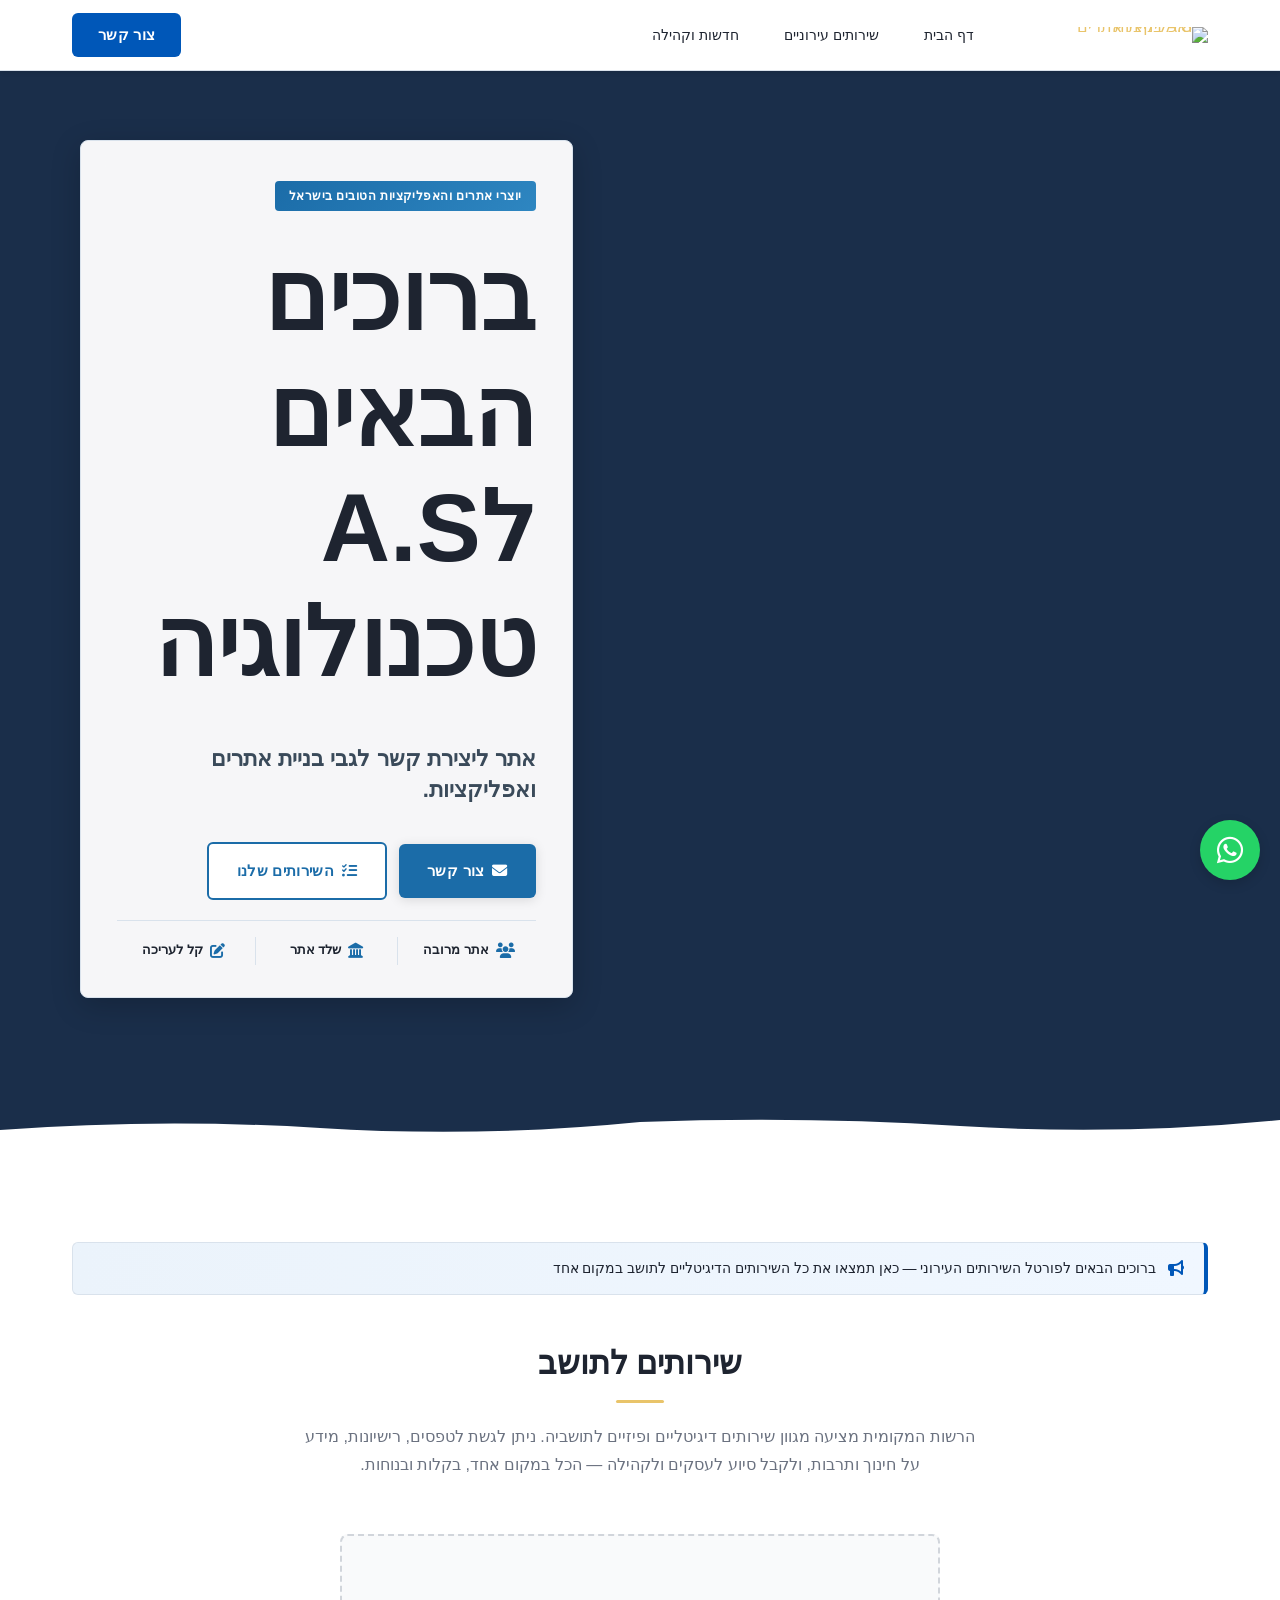
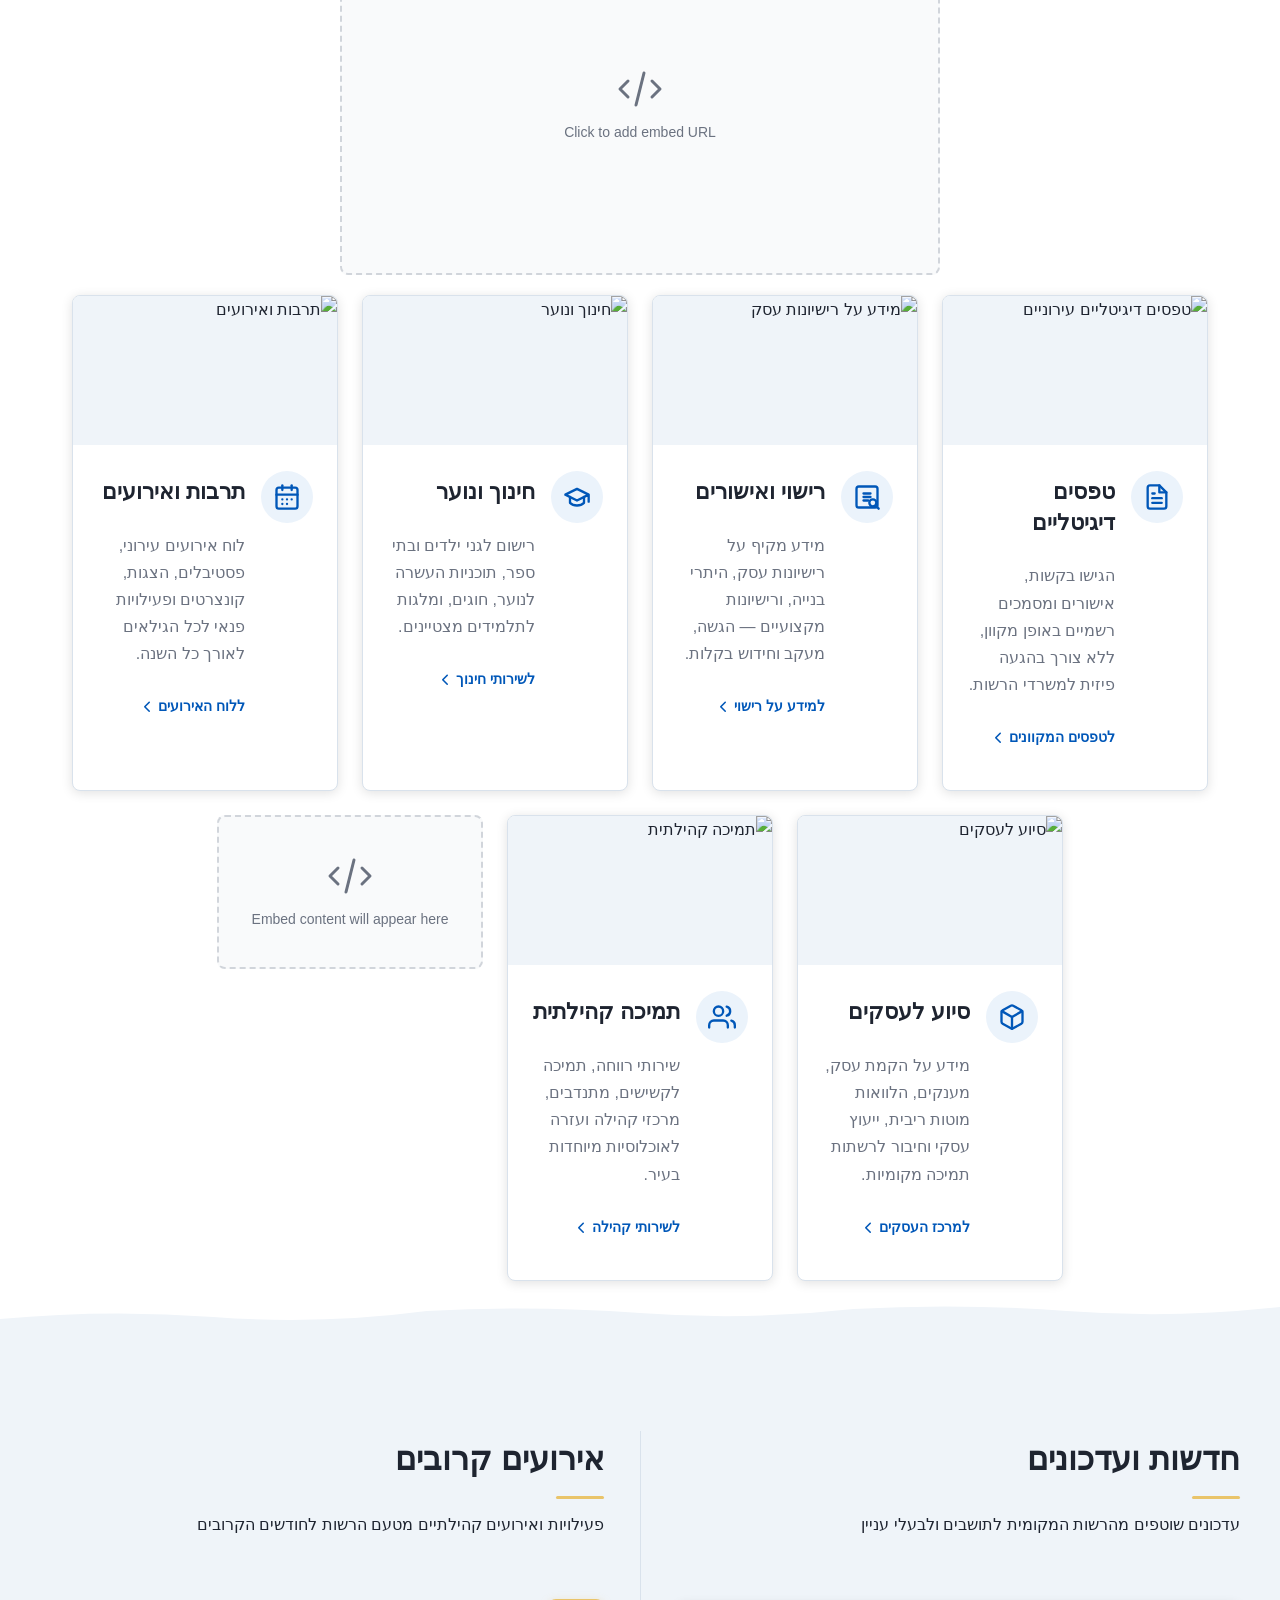
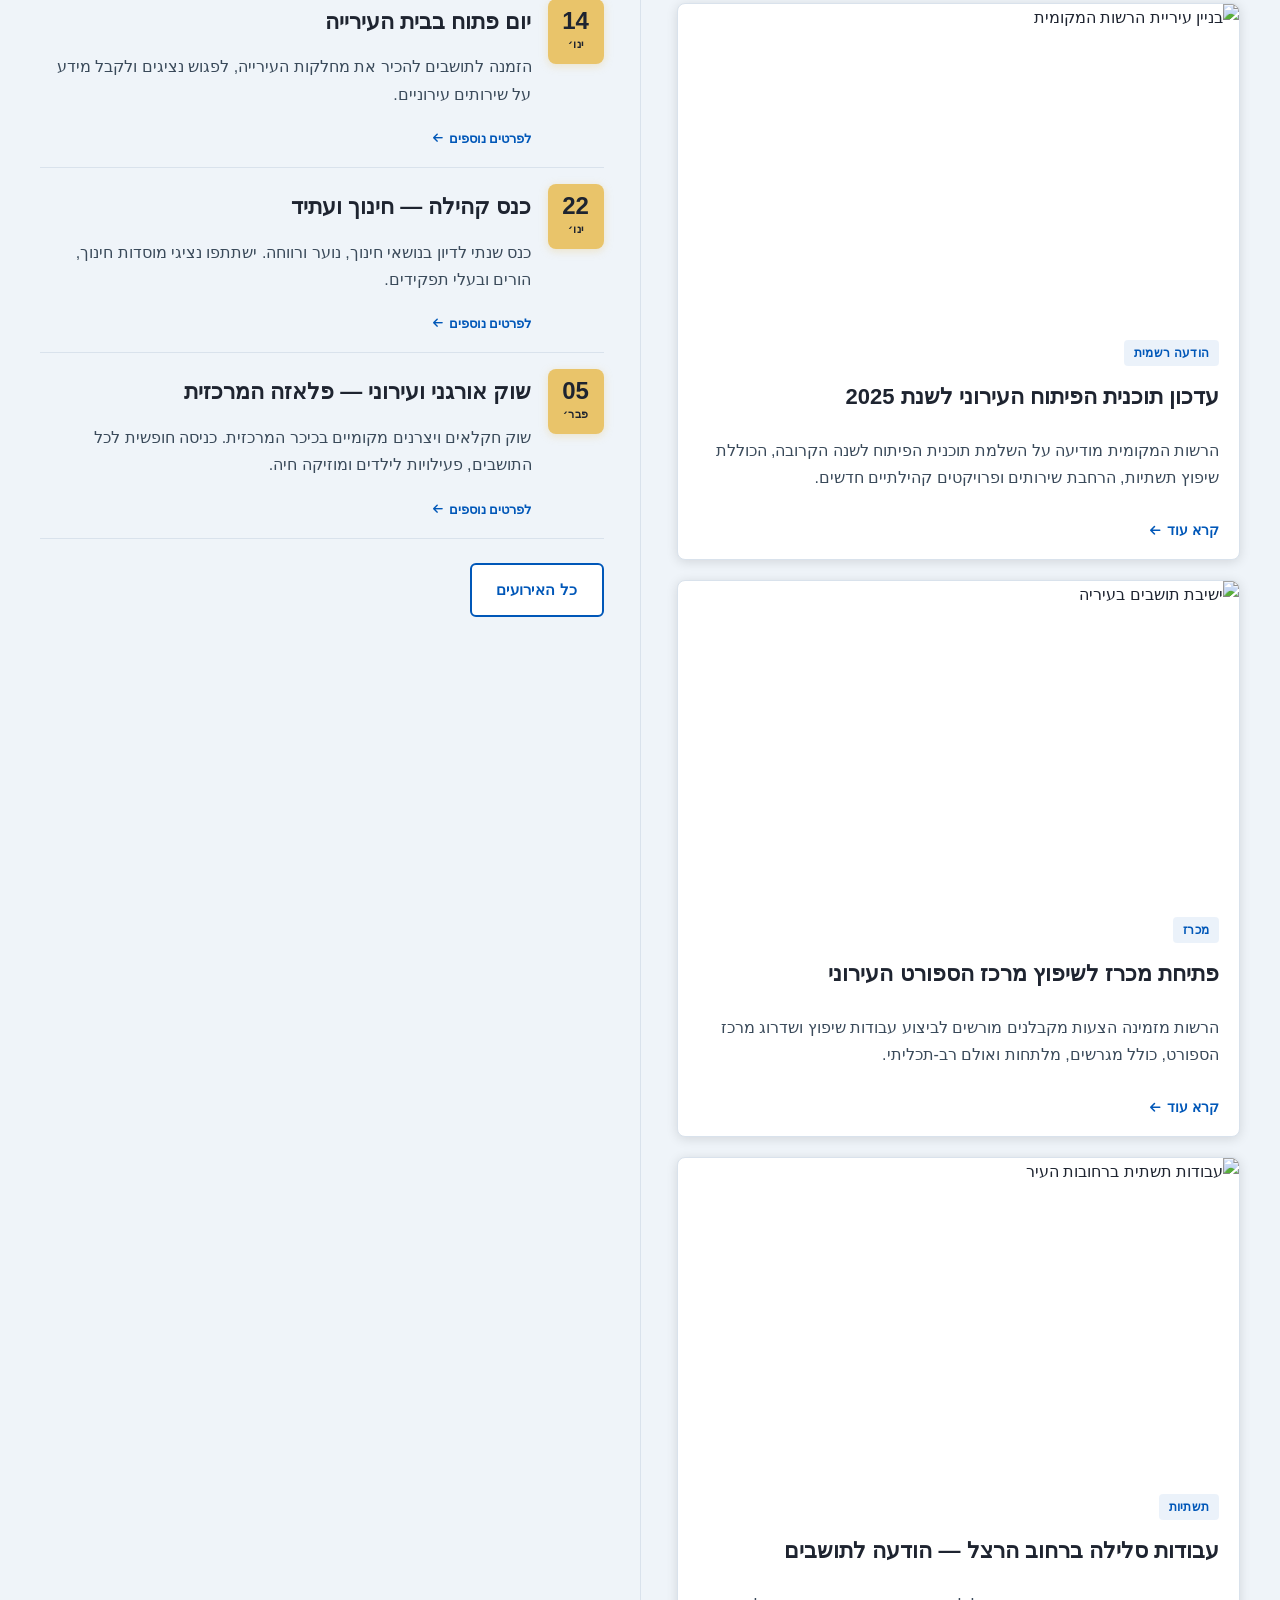
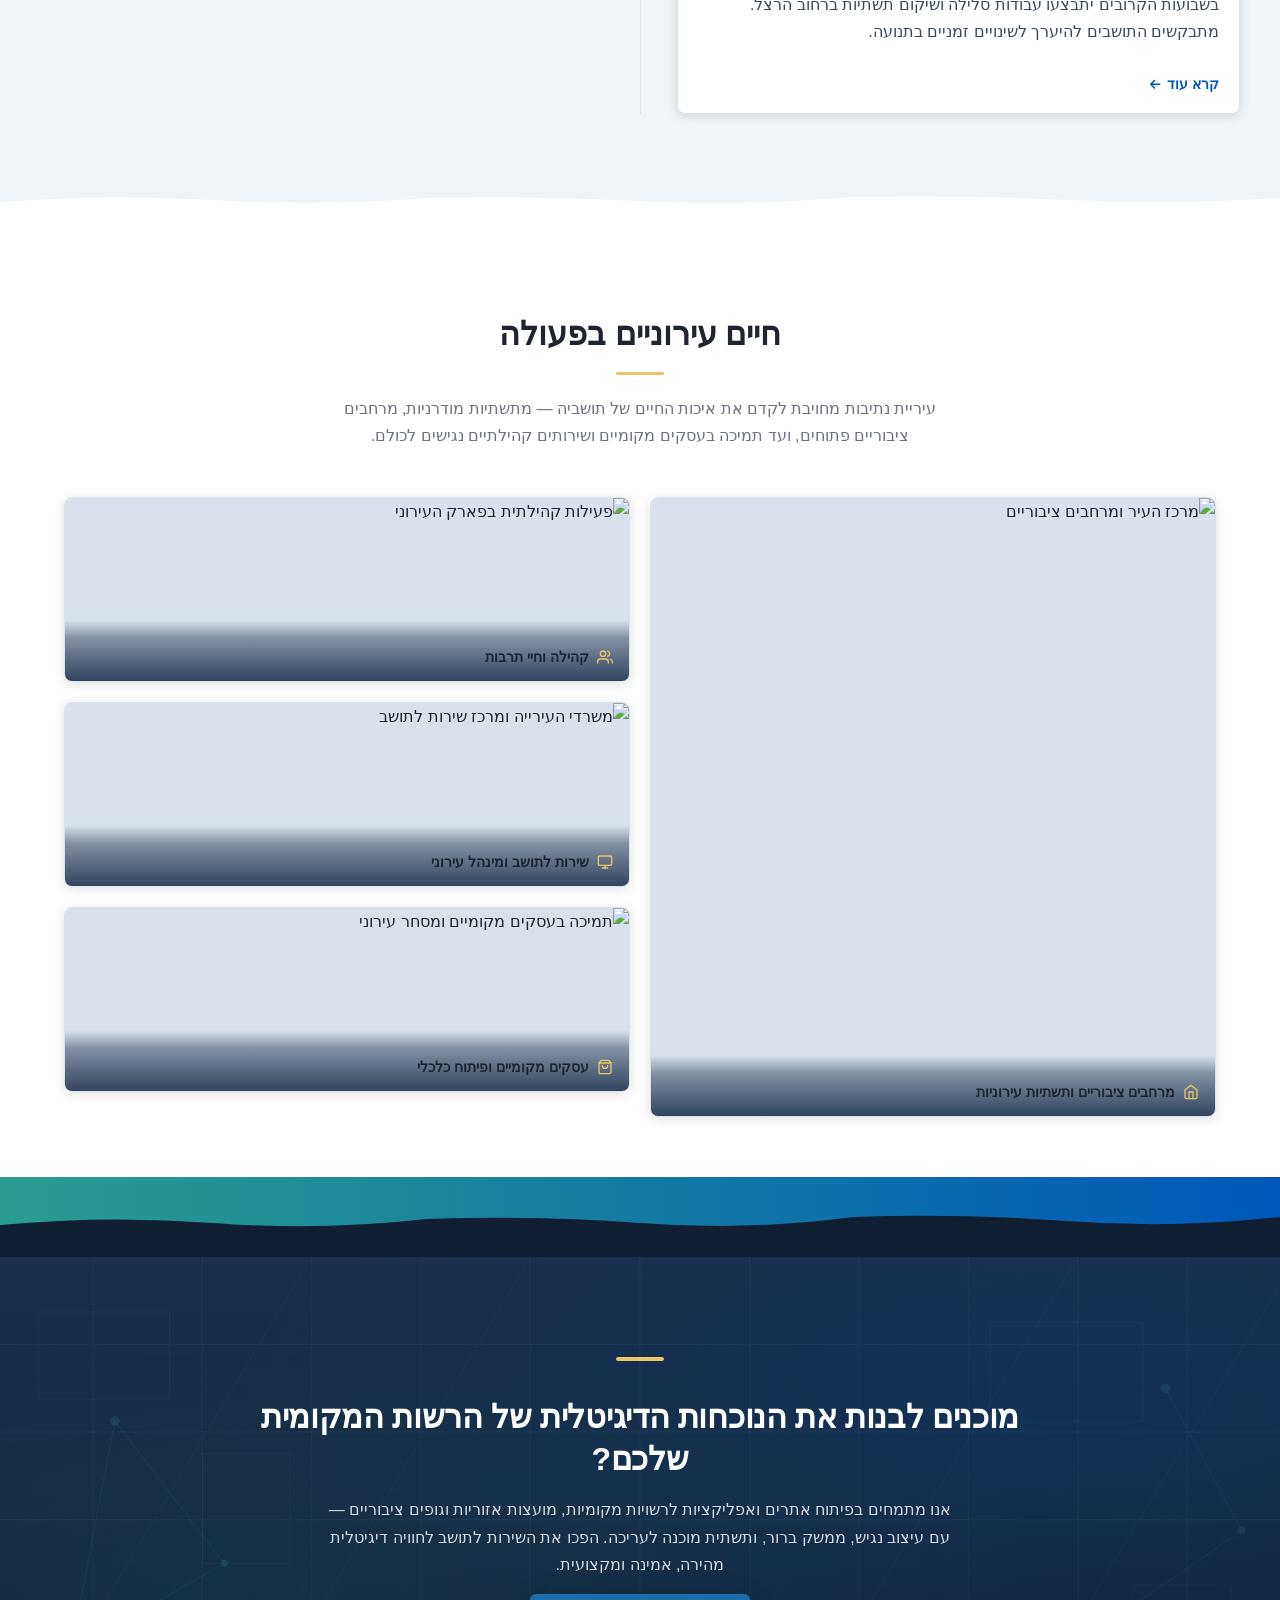
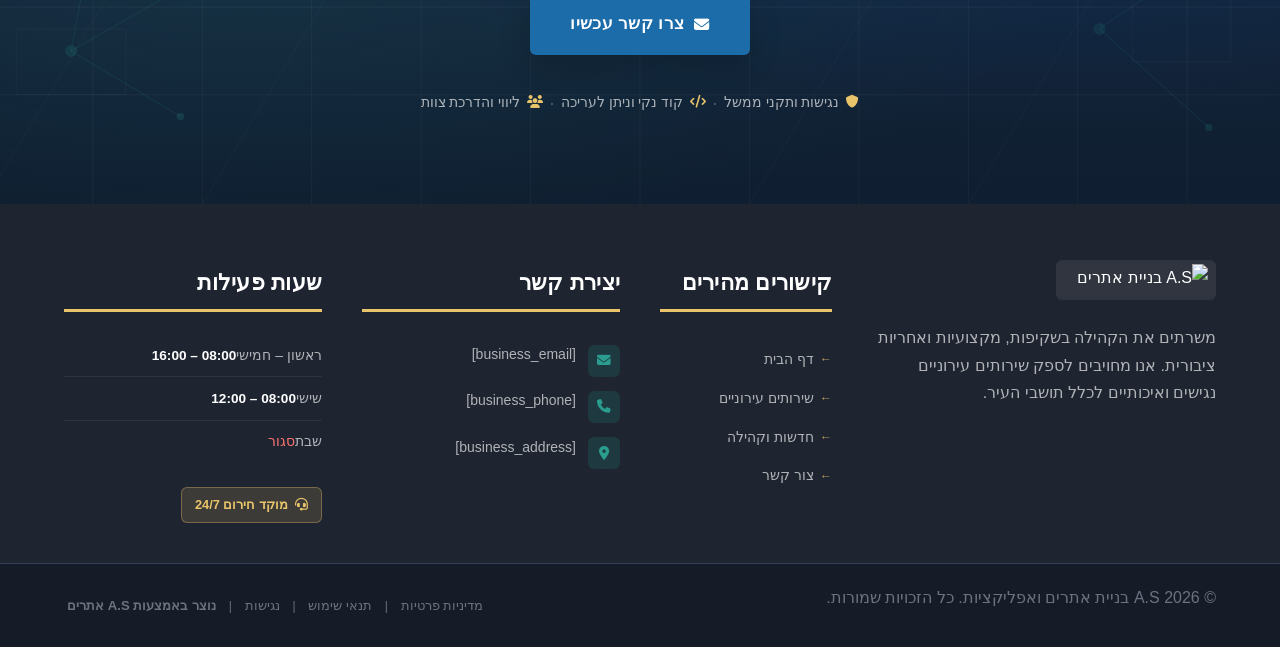
==== commit b69bf5fa: "Incremental sync: 1 page(s) — update_text" ====
--- a/public/index.html
+++ b/public/index.html
@@ -1 +1 @@
-<!doctype html><html dir="rtl" lang="he"><head><meta charset="UTF-8"><meta content="width=device-width,initial-scale=1" name="viewport"><meta content="index, follow" name="robots"><title>local government municipality — A.S בניית אתרים ואפליקציות</title><meta content="ברוכים הבאים לפורטל העירוני המוביל – כאן תמצאו את כל המידע על ממשל מקומי, שירותים עירוניים, חדשות ועדכונים שוטפים לתושבים. הצטרפו לקהילה שלנו עוד היום!" name="description"><meta content="ממשל מקומי עירוני, פורטל תושבים, שירותי עירייה, home rule municipality, אתר עירייה" name="keywords"><link href="/assets/favicon.ico" rel="icon" type="image/x-icon"><link href="/assets/favicon-16x16.png" rel="icon" type="image/png" sizes="16x16"><link href="/assets/favicon-32x32.png" rel="icon" type="image/png" sizes="32x32"><link href="/assets/favicon-48x48.png" rel="icon" type="image/png" sizes="48x48"><link href="/assets/favicon-192x192.png" rel="icon" type="image/png" sizes="192x192"><link href="/assets/favicon-512x512.png" rel="icon" type="image/png" sizes="512x512"><link href="/assets/apple-touch-icon.png" rel="apple-touch-icon"><script>!function(){"use strict";var t="640e564a-4378-4548-986a-32f218de85ae",e="https://api.zappy5.com/api/analytics/track",a=18e5,n=2592e6,o=!0,i=!0,r=!0;var s=function(){var e="zappy_visitor_"+t,a=null;try{if(a=localStorage.getItem(e)){var o=JSON.parse(a),i=Date.now();if(i-o.created<n)return o.lastSeen=i,localStorage.setItem(e,JSON.stringify(o)),o.id}}catch(t){console.warn("Zappy Analytics: LocalStorage not available")}var r="zv_"+Date.now()+"_"+Math.random().toString(36).substr(2,9);try{localStorage.setItem(e,JSON.stringify({id:r,created:Date.now(),lastSeen:Date.now()}))}catch(t){}return r}(),c=function(){var e="zappy_session_"+t,n=null;try{if(n=sessionStorage.getItem(e)){var o=JSON.parse(n),i=Date.now();if(i-o.timestamp<a)return o.timestamp=i,sessionStorage.setItem(e,JSON.stringify(o)),o.id}}catch(t){console.warn("Zappy Analytics: SessionStorage not available")}var r="zs_"+Date.now()+"_"+Math.random().toString(36).substr(2,9);try{sessionStorage.setItem(e,JSON.stringify({id:r,timestamp:Date.now()}))}catch(t){}return r}();function l(a,n){n=n||{};var o={website_id:t,event_type:a,page_path:window.location.pathname,referrer:document.referrer||"direct",visitor_id:s,session_id:c,metadata:n};if(navigator.sendBeacon){var i=new Blob([JSON.stringify(o)],{type:"application/json"});navigator.sendBeacon(e,i)}else fetch(e,{method:"POST",headers:{"Content-Type":"application/json"},body:JSON.stringify(o),keepalive:!0}).catch(function(t){console.warn("Zappy Analytics: Failed to track event",t)})}o&&l("pageview",{title:document.title,url:window.location.href}),i&&document.addEventListener("click",function(t){var e=t.target;if("BUTTON"===e.tagName||e.closest("button")){var a="BUTTON"===e.tagName?e:e.closest("button");l("click",{element:"button",text:a.textContent.trim().substring(0,100),id:a.id||null,class:a.className||null})}else if("A"===e.tagName||e.closest("a")){var n="A"===e.tagName?e:e.closest("a");l("navigation",{element:"link",text:n.textContent.trim().substring(0,100),href:n.href,external:n.hostname!==window.location.hostname})}},!0),r&&document.addEventListener("submit",function(t){var e=t.target;l("form_submit",{form_id:e.id||null,form_name:e.name||null,form_action:e.action||null,form_method:e.method||"GET"})},!0);var d=Date.now();window.addEventListener("beforeunload",function(){l("page_unload",{time_on_page:Math.floor((Date.now()-d)/1e3),page_path:window.location.pathname})}),window.zappyAnalytics={track:l,getVisitorId:function(){return s},getSessionId:function(){return c}}}()</script><meta content="local government municipality — A.S בניית אתרים ואפליקציות" property="og:title"><meta content="ברוכים הבאים לפורטל העירוני המוביל – כאן תמצאו את כל המידע על ממשל מקומי, שירותים עירוניים, חדשות ועדכונים שוטפים לתושבים. הצטרפו לקהילה שלנו עוד היום!" property="og:description"><meta content="summary_large_image" name="twitter:card"><meta content="local government municipality — A.S בניית אתרים ואפליקציות" name="twitter:title"><meta content="ברוכים הבאים לפורטל העירוני המוביל – כאן תמצאו את כל המידע על ממשל מקומי, שירותים עירוניים, חדשות ועדכונים שוטפים לתושבים. הצטרפו לקהילה שלנו עוד היום!" name="twitter:description"><meta content="website" property="og:type"><meta content="he_IL" property="og:locale"><link href="https://cdnjs.cloudflare.com/ajax/libs/font-awesome/6.4.0/css/all.min.css" rel="stylesheet"><style>.skip-link{position:absolute;top:0;left:0;transform:translateY(-200%);padding:12px 18px;background:var(--bg-dark,#1a1a1a);color:var(--text-light,#fff);font-weight:600;border-radius:0 0 8px 0;z-index:10000}.skip-link:focus{transform:none;outline:2px solid var(--ring,#fff);outline-offset:2px}:focus-visible{outline:2px solid var(--ring,currentColor);outline-offset:3px}</style><link href="/assets/favicon.ico" rel="icon" type="image/x-icon"><link href="/assets/favicon-16x16.png" rel="icon" type="image/png" sizes="16x16"><link href="/assets/favicon-32x32.png" rel="icon" type="image/png" sizes="32x32"><link href="/assets/favicon-48x48.png" rel="icon" type="image/png" sizes="48x48"><link href="/assets/favicon-192x192.png" rel="icon" type="image/png" sizes="192x192"><link href="/assets/favicon-512x512.png" rel="icon" type="image/png" sizes="512x512"><link href="/assets/apple-touch-icon.png" rel="apple-touch-icon"><link href="https://cdn.jsdelivr.net/npm/vanilla-cookieconsent@3/dist/cookieconsent.css" rel="stylesheet"><script src="https://cdn.jsdelivr.net/npm/vanilla-cookieconsent@3/dist/cookieconsent.umd.js"></script><script src="https://cdn.jsdelivr.net/gh/mickidum/acc_toolbar/acctoolbar/acctoolbar.min.js"></script><link href="/styles.css" rel="stylesheet"><style id="zappy-dropdown-submenu-styles">#navMenu li:has(.sub-menu),.nav-menu li:has(.sub-menu),.navbar li:has(.sub-menu),nav li:has(.sub-menu){position:relative}#navMenu .sub-menu,.nav-menu .sub-menu,.navbar .sub-menu,nav .sub-menu{display:block!important;position:absolute!important;top:100%;left:0;min-width:220px;background:#fff;border-radius:8px;box-shadow:0 8px 25px rgba(0,0,0,.15);padding:8px 0;opacity:0;visibility:hidden;transform:translateY(10px);transition:all .3s ease;z-index:1000;list-style:none;pointer-events:none}#navMenu li:hover>.sub-menu,.nav-menu li:hover>.sub-menu,.navbar li:hover>.sub-menu,nav li:hover>.sub-menu{opacity:1!important;visibility:visible!important;transform:translateY(0)!important;pointer-events:auto!important}.sub-menu li{list-style:none;margin:0;padding:0}.sub-menu a{display:block!important;padding:10px 16px!important;color:var(--text-dark,#333)!important;font-weight:500;text-decoration:none;white-space:nowrap;transition:background-color .2s}.sub-menu .zappy-nav-child>a{padding-left:28px!important;font-size:.9em!important;opacity:.85!important}[dir=rtl] .sub-menu .zappy-nav-child>a,html[lang=ar] .sub-menu .zappy-nav-child>a,html[lang=he] .sub-menu .zappy-nav-child>a{padding-left:10px!important;padding-right:28px!important}.sub-menu .zappy-nav-parent>a{font-weight:600!important}.sub-menu a:hover{background-color:#f5f5f5}[dir=rtl] .nav-menu .sub-menu,[dir=rtl] .navbar .sub-menu,[dir=rtl] nav .sub-menu,html[lang=ar] .nav-menu .sub-menu,html[lang=ar] .navbar .sub-menu,html[lang=ar] nav .sub-menu,html[lang=he] .nav-menu .sub-menu,html[lang=he] .navbar .sub-menu,html[lang=he] nav .sub-menu{left:auto!important;right:0!important}.sub-menu:empty,.sub-menu:not(:has(li)):not(:has(> a)),.sub-menu:not(:has(li:not(.zappy-hidden-menu-item))):not(:has(> a)){display:none!important;opacity:0!important;visibility:hidden!important;pointer-events:none!important}li:has(.menu-group-title):hover>.sub-menu{opacity:1!important;visibility:visible!important;transform:translateY(0)!important;pointer-events:auto!important}#navMenu>li>.menu-group-title,.nav-menu>li>.menu-group-title{display:inline-block;padding:.5rem 1rem;cursor:default;user-select:none}@media (max-width:768px){#navMenu .sub-menu,.nav-menu .sub-menu,.navbar .sub-menu,nav .sub-menu{position:static!important;transform:none!important;box-shadow:none!important;background:0 0!important;max-height:0;overflow:hidden;opacity:0;visibility:hidden;transition:max-height .3s ease,opacity .3s ease;padding:0!important;border-radius:0!important}#navMenu .sub-menu.mobile-expanded,.nav-menu .sub-menu.mobile-expanded,.navbar .sub-menu.mobile-expanded{max-height:none!important;overflow-y:visible!important;opacity:1!important;visibility:visible!important;padding:8px 0 8px 16px!important}[dir=rtl] .sub-menu.mobile-expanded,html[lang=he] .sub-menu.mobile-expanded{padding:8px 16px 8px 0!important}#navMenu li:hover>.sub-menu,.nav-menu li:hover>.sub-menu,.navbar li:hover>.sub-menu,nav li:hover>.sub-menu{opacity:0;visibility:hidden;pointer-events:none}#navMenu li>.sub-menu.mobile-expanded,.nav-menu li>.sub-menu.mobile-expanded,.navbar li>.sub-menu.mobile-expanded,nav li>.sub-menu.mobile-expanded{opacity:1!important;visibility:visible!important;pointer-events:auto!important}#navMenu li:has(.sub-menu),.nav-menu li:has(.sub-menu),.navbar li:has(.sub-menu),nav li:has(.sub-menu){display:flex!important;flex-wrap:wrap!important;align-items:center!important;position:relative!important;min-height:44px!important}#navMenu li:has(.sub-menu)>a,.nav-menu li:has(.sub-menu)>a,.navbar li:has(.sub-menu)>a,nav li:has(.sub-menu)>a{flex:1!important;min-width:0!important}#navMenu li:has(.sub-menu)>.menu-group-title,.nav-menu li:has(.sub-menu)>.menu-group-title,.navbar li:has(.sub-menu)>.menu-group-title,nav li:has(.sub-menu)>.menu-group-title{flex:1!important;min-width:0!important;padding:0!important;line-height:inherit!important}#navMenu li:has(.sub-menu)>.sub-menu,.nav-menu li:has(.sub-menu)>.sub-menu,.navbar li:has(.sub-menu)>.sub-menu,nav li:has(.sub-menu)>.sub-menu{flex-basis:100%!important;width:100%!important}#navMenu li:has(.sub-menu)>a [class*=arrow],#navMenu li:has(.sub-menu)>a [class*=chevron],.nav-menu li:has(.sub-menu)>a .fa-angle-down,.nav-menu li:has(.sub-menu)>a .fa-chevron-down,.nav-menu li:has(.sub-menu)>a [class*=arrow],.nav-menu li:has(.sub-menu)>a [class*=chevron],nav li:has(.sub-menu)>a [class*=arrow],nav li:has(.sub-menu)>a [class*=chevron]{display:none!important;visibility:hidden!important}.mobile-submenu-toggle{display:flex!important;align-items:center!important;justify-content:center!important;width:44px!important;height:auto!important;background:0 0!important;border:none!important;cursor:pointer!important;color:var(--text-dark)!important;position:static!important;flex-shrink:0!important;align-self:stretch!important;z-index:2!important;padding:0!important;margin:0!important}.mobile-submenu-toggle::after{content:''!important;width:0!important;height:0!important;border-left:6px solid transparent!important;border-right:6px solid transparent!important;border-top:7px solid currentColor!important;transition:transform .3s ease!important}.mobile-submenu-toggle.expanded::after{transform:rotate(180deg)!important}.sub-menu a{padding:10px 0!important;display:block!important;color:var(--text-dark)!important;white-space:normal!important}.sub-menu .zappy-nav-child>a{padding-left:28px!important;font-size:.9em!important;opacity:.85!important}[dir=rtl] .sub-menu .zappy-nav-child>a,html[lang=ar] .sub-menu .zappy-nav-child>a,html[lang=he] .sub-menu .zappy-nav-child>a{padding-left:0!important;padding-right:28px!important}.sub-menu .zappy-nav-parent>a{font-weight:600!important}#navMenu.active,.nav-menu.active{max-width:100vw!important;overflow-x:hidden!important;box-sizing:border-box!important}.navbar .sub-menu li a,.zappy-products-dropdown .sub-menu a,nav.navbar .sub-menu li a{color:var(--text-dark)!important}}@media (min-width:769px){.mobile-submenu-toggle{display:none!important}}</style><style id="zappy-widget-visibility">html[dir=rtl] .whatsapp-float{right:20px!important;left:auto!important}html:not([dir]) .whatsapp-float,html[dir=ltr] .whatsapp-float{left:20px!important;right:auto!important}html[dir=rtl] #mic-access-tool-general-button,html[dir=rtl] #mic-init-access-tool #mic-access-tool-general-button,html[dir=rtl] #mic-init-access-tool .mic-access-tool-general-button,html[dir=rtl] ._access-icon,html[dir=rtl] .mic-access-tool-general-button{left:20px!important;right:auto!important}html:not([dir]) #mic-access-tool-general-button,html:not([dir]) #mic-init-access-tool #mic-access-tool-general-button,html:not([dir]) #mic-init-access-tool .mic-access-tool-general-button,html:not([dir]) ._access-icon,html:not([dir]) .mic-access-tool-general-button,html[dir=ltr] #mic-access-tool-general-button,html[dir=ltr] #mic-init-access-tool #mic-access-tool-general-button,html[dir=ltr] #mic-init-access-tool .mic-access-tool-general-button,html[dir=ltr] ._access-icon,html[dir=ltr] .mic-access-tool-general-button{right:20px!important;left:auto!important}@media (max-width:768px){.whatsapp-float{display:flex!important}}@media (min-width:769px){.whatsapp-float{display:flex!important}}@media (max-width:768px){#mic-access-tool-general-button,#mic-init-access-tool #mic-access-tool-general-button,#mic-init-access-tool .mic-access-tool-general-button,._access-icon,.mic-access-tool-general-button{display:flex!important;visibility:visible!important;opacity:1!important;pointer-events:auto!important}#mic-access-tool-box.opened-mic-access-tool,#mic-init-access-tool #mic-access-tool-box.opened-mic-access-tool,.mic-access-tool-box.opened-mic-access-tool{visibility:visible!important;opacity:1!important;pointer-events:auto!important}}@media (min-width:769px){#mic-access-tool-general-button,#mic-init-access-tool #mic-access-tool-general-button,#mic-init-access-tool .mic-access-tool-general-button,._access-icon,.mic-access-tool-general-button{display:flex!important;visibility:visible!important;opacity:1!important;pointer-events:auto!important}#mic-access-tool-box.opened-mic-access-tool,#mic-init-access-tool #mic-access-tool-box.opened-mic-access-tool,.mic-access-tool-box.opened-mic-access-tool{visibility:visible!important;opacity:1!important;pointer-events:auto!important}}</style></head><body><a href="#main" class="skip-link">דלג לתוכן הראשי</a><nav class="navbar" dir="rtl"><button aria-label="Menu" class="mobile-toggle" id="mobileToggle"><svg viewBox="0 0 24 24" fill="none" height="24" width="24" class="hamburger-icon"><path d="M3 12h18M3 6h18M3 18h18" stroke-linecap="round" stroke-width="2" stroke="currentColor"></path></svg> <svg viewBox="0 0 24 24" fill="none" height="24" width="24" class="close-icon" style="display:none"><path d="M18 6L6 18M6 6l12 12" stroke-linecap="round" stroke-width="2" stroke="currentColor"></path></svg></button> <button aria-label="Call" class="phone-header-btn" data-phone=""><svg viewBox="0 0 24 24" fill="currentColor" height="20" width="20"><path d="M22 16.92v3a2 2 0 0 1-2.18 2 19.79 19.79 0 0 1-8.63-3.07 19.5 19.5 0 0 1-6-6 19.79 19.79 0 0 1-3.07-8.67A2 2 0 0 1 4.11 2h3a2 2 0 0 1 2 1.72 12.84 12.84 0 0 0 .7 2.81 2 2 0 0 1-.45 2.11L8.09 9.91a16 16 0 0 0 6 6l1.27-1.27a2 2 0 0 1 2.11-.45 12.84 12.84 0 0 0 2.81.7A2 2 0 0 1 22 16.92z"></path></svg></button><div class="nav-container"><div class="nav-right-group"><div class="nav-brand"><a href="/" class="logo-link"><img alt="A.S בניית אתרים ואפליקציות" src="/assets/site---------image-1.webp" class="logo"></a></div><ul class="nav-menu" id="navMenu"><li><a href="/">דף הבית</a></li><li><a href="/services">שירותים עירוניים</a></li><li><a href="/community">חדשות וקהילה</a></li></ul></div><div class="nav-cta-container"><a href="/contact" class="nav-cta-btn">צור קשר</a></div></div></nav><script>window.addEventListener("load",function(){const e=document.querySelector(".navbar, nav, header");if(!e)return void console.log("[Navbar] Navbar element not found");let t=document.getElementById("mobileToggle")||document.querySelector(".mobile-toggle")||document.querySelector(".hamburger")||document.querySelector(".hamburger-menu")||document.querySelector(".menu-toggle")||document.querySelector(".burger-menu")||document.querySelector('[aria-label="Menu"]')||document.querySelector('[aria-label="תפריט"]');const n=document.querySelector(".phone-header-btn"),o=window.getComputedStyle(e);let r=o.backgroundColor;if(console.log("[Navbar] Initial navbar background:",r),"transparent"===r||"rgba(0, 0, 0, 0)"===r||r.startsWith("rgba")&&r.includes(", 0)")){const e=o.backgroundImage;if(e&&"none"!==e)console.log("[Navbar] Navbar has background image/gradient, using dark text"),r="rgb(240, 240, 240)";else{const e=window.getComputedStyle(document.body).backgroundColor;console.log("[Navbar] Navbar transparent, using body background:",e),r=e}}const a=r.match(/\d+/g);if(a&&a.length>=3){const e=(.299*parseInt(a[0])+.587*parseInt(a[1])+.114*parseInt(a[2]))/255;console.log("[Navbar] Mobile button colors preserved from Claude CSS (luminance:",e.toFixed(2)+")");const o=document.createElement("style");o.id="zappy-mobile-nav-fix";document.documentElement.lang;document.documentElement.dir,o.textContent='\n        /* Hide mobile buttons on desktop, show only on mobile */\n        @media (min-width: 769px) {\n          .mobile-toggle,\n          .phone-header-btn {\n            display: none !important;\n          }\n        }\n        \n        /* Show and position mobile buttons correctly on mobile */\n        @media (max-width: 768px) {\n          .navbar,\n          nav.navbar {\n            min-height: 70px !important;\n          }\n\n          .mobile-toggle,\n          .phone-header-btn {\n            position: absolute !important;\n            top: 0 !important;\n            bottom: 0 !important;\n            margin-top: auto !important;\n            margin-bottom: auto !important;\n            transform: none !important;\n            z-index: 1001 !important;\n            display: flex !important;\n            align-items: center !important;\n            justify-content: center !important;\n            width: 36px !important;\n            height: 36px !important;\n            border-radius: 50% !important;\n            border: none !important;\n            cursor: pointer !important;\n            padding: 6px !important;\n            background: none !important;\n            color: var(--nav-text, var(--text-dark)) !important;\n            touch-action: manipulation !important;\n            -webkit-tap-highlight-color: transparent !important;\n          }\n\n          html[data-zappy-site-type="ecommerce"] .phone-header-btn,\n          body[data-zappy-site-type="ecommerce"] .phone-header-btn,\n          html[data-zappy-site-type="ecommerce"] header .phone-header-btn,\n          html[data-zappy-site-type="ecommerce"] nav .phone-header-btn {\n            display: none !important;\n            visibility: hidden !important;\n            width: 0 !important;\n            height: 0 !important;\n            min-width: 0 !important;\n            overflow: hidden !important;\n          }\n          \n          /* LTR positioning (default): hamburger LEFT, phone RIGHT */\n          html:not([dir="rtl"]):not([lang="he"]):not([lang="ar"]) .mobile-toggle,\n          html[dir="ltr"] .mobile-toggle {\n            left: 12px !important;\n            right: auto !important;\n          }\n          html:not([dir="rtl"]):not([lang="he"]):not([lang="ar"]) .phone-header-btn,\n          html[dir="ltr"] .phone-header-btn {\n            right: 12px !important;\n            left: auto !important;\n          }\n          \n          /* RTL positioning: hamburger RIGHT, phone LEFT */\n          html[dir="rtl"] .mobile-toggle,\n          html[lang="he"] .mobile-toggle,\n          html[lang="ar"] .mobile-toggle {\n            right: 12px !important;\n            left: auto !important;\n          }\n          html[dir="rtl"] .phone-header-btn,\n          html[lang="he"] .phone-header-btn,\n          html[lang="ar"] .phone-header-btn {\n            left: 12px !important;\n            right: auto !important;\n          }\n          \n          /* CRITICAL: Ensure nav-container has min-height on mobile */\n          /* All children are positioned absolutely/fixed on mobile, so height:auto collapses to 0 */\n          .nav-container {\n            min-height: 70px !important;\n            position: relative !important;\n          }\n          \n          /* Ensure SVG icons are properly sized and inherit color */\n          .mobile-toggle svg,\n          .phone-header-btn svg {\n            width: 24px !important;\n            height: 24px !important;\n            /* Don\'t force display - let JavaScript control hamburger/close toggle */\n          }\n          \n          /* Reset nav-cta-container on mobile - remove desktop box-shadow/padding */\n          /* that creates a visible ghost box when CTA button is hidden */\n          .nav-cta-container {\n            box-shadow: none !important;\n            padding: 0 !important;\n          }\n          \n          /* Hide nav-cta-container entirely on mobile when there\'s no lang-switcher */\n          /* (only the CTA button is inside, and it\'s hidden on mobile) */\n          .nav-cta-container:not(:has(.lang-switcher)) {\n            display: none !important;\n          }\n          \n          /* CRITICAL: Prevent hero image fade gradient from bleeding over headline text */\n          /* The .image-fade-gradient has bottom: -30px (extends below parent) */\n          /* On mobile stacked layout, this overlaps the h1 text below the image */\n          .hero-image-column {\n            overflow: hidden !important;\n          }\n          .image-fade-gradient {\n            bottom: 0 !important;\n          }\n          \n          /* Hide desktop language switcher on mobile - hamburger menu handles it */\n          /* High specificity to override stored CSS */\n          .lang-switcher,\n          .nav-cta-container .lang-switcher,\n          .nav-container .lang-switcher,\n          .navbar .lang-switcher,\n          .navbar .nav-cta-container .lang-switcher {\n            display: none !important;\n          }\n        }\n      ';const r=document.getElementById("zappy-mobile-nav-fix");r&&r.remove(),document.head.appendChild(o),console.log("[Navbar] Critical CSS injected for mobile nav positioning");const i=window.innerWidth<=768;if(t){const e=t.querySelector(".hamburger-icon"),n=t.querySelector(".close-icon");e&&(e.style.setProperty("width","24px","important"),e.style.setProperty("height","24px","important"),e.style.setProperty("display","block","important")),n&&(n.style.setProperty("width","24px","important"),n.style.setProperty("height","24px","important"),n.style.setProperty("display","none","important")),i?(t.style.setProperty("position","absolute","important"),t.style.setProperty("top","0","important"),t.style.setProperty("bottom","0","important"),t.style.setProperty("margin-top","auto","important"),t.style.setProperty("margin-bottom","auto","important"),t.style.setProperty("transform","none","important"),t.style.setProperty("z-index","1001","important"),t.style.removeProperty("left"),t.style.removeProperty("right"),console.log("[Navbar] Mobile toggle positioning applied (mobile viewport)")):(t.style.removeProperty("position"),t.style.removeProperty("top"),t.style.removeProperty("transform"),t.style.removeProperty("z-index"),t.style.removeProperty("left"),t.style.removeProperty("right"),console.log("[Navbar] Desktop viewport - cleared mobile toggle inline positioning"))}if(n){const e=n.querySelector("svg");e&&(e.style.width="24px",e.style.height="24px",e.setAttribute("width","24"),e.setAttribute("height","24")),i?(n.style.setProperty("position","absolute","important"),n.style.setProperty("top","0","important"),n.style.setProperty("bottom","0","important"),n.style.setProperty("margin-top","auto","important"),n.style.setProperty("margin-bottom","auto","important"),n.style.setProperty("transform","none","important"),n.style.setProperty("z-index","1001","important"),n.style.removeProperty("left"),n.style.removeProperty("right"),console.log("[Navbar] Phone button positioning applied (mobile viewport)")):(n.style.removeProperty("position"),n.style.removeProperty("top"),n.style.removeProperty("transform"),n.style.removeProperty("z-index"),n.style.removeProperty("left"),n.style.removeProperty("right"),console.log("[Navbar] Desktop viewport - cleared phone button inline positioning"))}}else console.log("[Navbar] Could not parse background color:",r);t=document.getElementById("mobileToggle")||document.querySelector(".mobile-toggle")||document.querySelector(".hamburger")||document.querySelector(".hamburger-menu")||document.querySelector(".menu-toggle")||document.querySelector(".burger-menu")||document.querySelector('[aria-label="Menu"]')||document.querySelector('[aria-label="תפריט"]');const i=document.getElementById("navMenu")||document.querySelector(".nav-menu")||document.querySelector(".nav-links")||document.querySelector("nav ul:not(.submenu)");if(!t||!i)return void console.log("[Navbar] Mobile toggle or menu not found:",{toggle:!!t,menu:!!i});i.id||(i.id="navMenu"),console.log("[Navbar] Initializing mobile menu...");const l=t.cloneNode(!0);t.parentNode.replaceChild(l,t);var s=0;function p(e){var t=Date.now();t-s<300||(s=t,function(e){e.preventDefault(),e.stopPropagation();const t=l.querySelector(".hamburger-icon"),n=l.querySelector(".close-icon");i.classList.contains("active")?(i.classList.remove("active"),t&&t.style.setProperty("display","block","important"),n&&n.style.setProperty("display","none","important"),document.body.style.overflow="",console.log("[Navbar] Menu closed")):(i.classList.add("active"),t&&t.style.setProperty("display","none","important"),n&&n.style.setProperty("display","block","important"),document.body.style.overflow="hidden",console.log("[Navbar] Menu opened"))}(e))}l.addEventListener("click",p),l.addEventListener("touchend",p),i.querySelectorAll("a").forEach(function(e){e.addEventListener("click",function(){if("#"===this.getAttribute("href"))return;const e=l.querySelector(".hamburger-icon"),t=l.querySelector(".close-icon");i.classList.remove("active"),e&&e.style.setProperty("display","block","important"),t&&t.style.setProperty("display","none","important"),document.body.style.overflow="",console.log("[Navbar] Menu closed (link clicked)")})});var m=i.querySelectorAll(".dropdown-toggle");m.forEach(function(e){e.addEventListener("click",function(e){e.preventDefault(),e.stopPropagation();var t=this.closest(".nav-dropdown");t&&(t.parentNode.querySelectorAll(".nav-dropdown.open").forEach(function(e){e!==t&&e.classList.remove("open")}),t.classList.toggle("open"),console.log("[Navbar] Dropdown toggled:",t.classList.contains("open")?"open":"closed"))})}),document.addEventListener("click",function(e){e.target.closest(".nav-dropdown")||document.querySelectorAll(".nav-dropdown.open").forEach(function(e){e.classList.remove("open")})}),console.log("[Navbar] Dropdown handlers initialized for "+m.length+" dropdowns"),n&&n.addEventListener("click",function(){const e=document.querySelectorAll('a[href^="tel:"]'),t=e.length>0?e[0].getAttribute("href").replace("tel:",""):"[business_phone]";window.location.href="tel:"+t,console.log("[Navbar] Phone button clicked")}),console.log("[Navbar] Mobile menu initialized successfully")})</script><main id="main"><section class="index-hero-section" data-band-index="0" data-layout-spec="דף הבית-hero" dir="rtl" id="index-hero-section" data-hero-type="fullscreen-scrim"><div class="index-hero-bg" aria-hidden="true"><img alt="בניין עירייה מוניציפלי בישראל בשעות היום" src="/assets/site-index-hero-image-1.webp" data-context="A clean modern Israeli municipal building or civic community center photographed in bright daylight, with clear blue sky, well-maintained grounds, and an official authoritative appearance. Wide angle shot, photorealistic, suitable for a government website hero background." data-placeholder="index-hero-image-1" height="700" loading="eager" width="1200" data-element-id="img-1778759448108-pbr4xx4lp" data-element-type="image" class="index-hero-bg-img" data-hero-background="true" data-hero-bg="true" fetchpriority="high"></div><div class="index-hero-scrim" aria-hidden="true"></div><div class="index-hero-container"><article class="index-hero-card"><div class="index-hero-badge">ממשל מקומי · תבנית HTML</div><h1 class="index-hero-h1">ברוכים הבאים<br>לA.S טכנולוגיה</h1><h3 class="index-hero-subtitle">תבנית אתר עירוני מוכנה לעריכה — בנויה בHTML נקי, בעברית מלאה, עם מבנה רשמי ומודרני שמתאים לכל רשות מקומית.</h3><div class="index-hero-cta-group"><a href="/contact" class="btn-primary index-hero-btn-primary" data-element-id="btn-1778759448103-slpcmfuvs" data-element-type="button" data-native-element="true"><i class="fa-solid fa-envelope" aria-hidden="true"></i> צור קשר </a><a href="/services" class="btn-secondary index-hero-btn-secondary" data-element-id="btn-1778759448103-aee4oj4sb" data-element-type="button" data-native-element="true"><i class="fa-solid fa-list-check" aria-hidden="true"></i> השירותים שלנו</a></div><div class="index-hero-trust-strip"><div class="index-hero-trust-item"><i class="fa-solid fa-users" aria-hidden="true" data-element-id="icon-1778759448106-k7s94shfa" data-element-type="icon" data-icon-type="fontawesome"></i> <span>שירות לתושב</span></div><div class="index-hero-trust-divider" aria-hidden="true"></div><div class="index-hero-trust-item"><i class="fa-solid fa-landmark" aria-hidden="true" data-element-id="icon-1778759448106-6sdzuwm5c" data-element-type="icon" data-icon-type="fontawesome"></i> <span>מבנה רשמי</span></div><div class="index-hero-trust-divider" aria-hidden="true"></div><div class="index-hero-trust-item"><i class="fa-solid fa-pen-to-square" aria-hidden="true" data-element-id="icon-1778759448106-yp1uhcg1q" data-element-type="icon" data-icon-type="fontawesome"></i> <span>קל לעריכה</span></div></div></article></div><div class="index-hero-divider-wrapper"><svg viewBox="0 0 1200 64" xmlns="http://www.w3.org/2000/svg" aria-hidden="true" data-no-icon-edit="true" preserveAspectRatio="none"><path d="M0,64 L0,32 Q150,20 300,30 T600,24 Q750,18 900,28 T1200,22 L1200,64 Z" fill="#FFFFFF"></path></svg></div></section><section class="index-services-section" data-band-index="1" data-layout-spec="דף הבית-services" dir="rtl" id="index-services-section"><div class="index-services-container"><div class="index-services-ribbon" aria-label="הודעה לתושבים"><span class="index-services-ribbon-icon" aria-hidden="true"><i class="fas fa-bullhorn" data-element-id="icon-1778759150521-a3qage7a3" data-element-type="icon" data-icon-type="fontawesome"></i></span> <span class="index-services-ribbon-text">ברוכים הבאים לפורטל השירותים העירוני — כאן תמצאו את כל השירותים הדיגיטליים לתושב במקום אחד</span></div><div class="index-services-intro"><h2 class="index-services-title">שירותים לתושב</h2><div class="index-services-title-accent" aria-hidden="true"></div><p class="index-services-subtitle">הרשות המקומית מציעה מגוון שירותים דיגיטליים ופיזיים לתושביה. ניתן לגשת לטפסים, רישיונות, מידע על חינוך ותרבות, ולקבל סיוע לעסקים ולקהילה — הכל במקום אחד, בקלות ובנוחות.</p></div><div class="zappy-inserted-element" id="zappy-element-1778759393524-m7ug8x1l7" style="max-width:1440px;margin:20px auto;display:flex;justify-content:center" data-element-id="zappy-element-1778759393524-m7ug8x1l7" data-element-type="iframe"><div style="width:100%;max-width:600px;display:block;margin-left:auto;margin-right:auto" data-custom-width="" data-full-width=""><div style="position:relative;width:100%;height:0px;padding-bottom:56.25%;background:rgb(249, 250, 251);border:2px dashed rgb(209, 213, 219);border-radius:8px;overflow:hidden" data-element-type="iframe" data-element-id="zappy-element-1778759393524-m7ug8x1l7" id="zappy-element-1778759393524-m7ug8x1l7"><div style="position:absolute;top:0;left:0;width:100%;height:100%;display:flex;flex-direction:column;align-items:center;justify-content:center;text-align:center;color:#6b7280"><svg viewBox="0 0 24 24" fill="none" stroke="currentColor" style="width:48px;height:48px;margin-bottom:8px"><path d="M10 20l4-16m4 4l4 4-4 4M6 16l-4-4 4-4" stroke-linecap="round" stroke-width="1.5" stroke-linejoin="round"></path></svg><span style="font-size:14px">Click to add embed URL</span></div></div></div></div><div class="index-services-grid zappy-preserve-css-grid" id="zappy-auto-grid-1778759150551-nigba4" style="display:grid;--zappy-grid-cols:minmax(0, 1fr) minmax(0, 1fr) minmax(0, 1fr) minmax(0, 1fr);grid-template-columns:minmax(0, 1fr) minmax(0, 1fr) minmax(0, 1fr) minmax(0, 1fr);align-items:stretch !important" data-original-gap="24px" data-original-item-width="363" data-zappy-auto-grid="true" data-zappy-explicit-columns="true"><article class="index-services-card" data-grid-item-index="0"><div class="index-services-card-image-wrap"><img alt="טפסים דיגיטליים עירוניים" src="/assets/site-index-services-image-1.webp" data-context="Israeli municipal digital forms portal interface on a computer screen, clean government website UI, blue and white color scheme, modern civic technology" data-placeholder="index-services-image-1" height="400" loading="lazy" width="600" decoding="async" data-element-id="img-1778759150522-lrn32zv7u" data-element-type="image"></div><div class="index-services-card-body"><div class="index-services-card-icon-wrap" aria-hidden="true"><svg viewBox="0 0 24 24" fill="none" height="28" width="28" data-element-type="icon" data-icon-type="svg" stroke="currentColor" stroke-linecap="round" stroke-linejoin="round" stroke-width="2" xmlns="http://www.w3.org/2000/svg" aria-hidden="true"><path d="M14 2H6a2 2 0 0 0-2 2v16a2 2 0 0 0 2 2h12a2 2 0 0 0 2-2V8z"></path><polyline points="14 2 14 8 20 8"></polyline><line x1="16" x2="8" y1="13" y2="13"></line><line x1="16" x2="8" y1="17" y2="17"></line><polyline points="10 9 9 9 8 9"></polyline></svg></div><div class="index-services-card-content"><h3 class="index-services-card-title">טפסים דיגיטליים</h3><p class="index-services-card-desc">הגישו בקשות, אישורים ומסמכים רשמיים באופן מקוון, ללא צורך בהגעה פיזית למשרדי הרשות.</p><p class="zappy-editable"><a href="#" class="index-services-card-link">לטפסים המקוונים <i class="fas fa-chevron-left" aria-hidden="true"></i></a></p></div></div></article><article class="index-services-card" data-grid-item-index="1"><div class="index-services-card-image-wrap"><img alt="מידע על רישיונות עסק" src="/assets/site-index-services-image-2.webp" data-context="Israeli municipal business license document and official stamp, government licensing office, formal bureaucratic setting with Israeli municipal branding" data-placeholder="index-services-image-2" height="400" loading="lazy" width="600" decoding="async" data-element-id="img-1778759150522-mu1v957fo" data-element-type="image"></div><div class="index-services-card-body"><div class="index-services-card-icon-wrap" aria-hidden="true"><svg viewBox="0 0 24 24" fill="none" height="28" width="28" data-element-type="icon" data-icon-type="svg" stroke="currentColor" stroke-linecap="round" stroke-linejoin="round" stroke-width="2" xmlns="http://www.w3.org/2000/svg" aria-hidden="true"><rect height="18" width="18" x="3" y="3" rx="2" ry="2"></rect><path d="M9 9h6"></path><path d="M9 12h6"></path><path d="M9 15h4"></path><circle cx="17" cy="17" r="3"></circle><path d="M19.5 19.5L22 22"></path></svg></div><div class="index-services-card-content"><h3 class="index-services-card-title">רישוי ואישורים</h3><p class="index-services-card-desc">מידע מקיף על רישיונות עסק, היתרי בנייה, ורישיונות מקצועיים — הגשה, מעקב וחידוש בקלות.</p><p class="zappy-editable"><a href="#" class="index-services-card-link">למידע על רישוי <i class="fas fa-chevron-left" aria-hidden="true"></i></a></p></div></div></article><article class="index-services-card" data-grid-item-index="2"><div class="index-services-card-image-wrap"><img alt="חינוך ונוער" src="/assets/site-index-services-image-3.webp" data-context="Israeli elementary school children in a classroom, happy students learning, bright colorful classroom environment, Israeli municipal education setting" data-placeholder="index-services-image-3" height="400" loading="lazy" width="600" decoding="async" data-element-id="img-1778759150522-7lt3ejg6n" data-element-type="image"></div><div class="index-services-card-body"><div class="index-services-card-icon-wrap" aria-hidden="true"><svg viewBox="0 0 24 24" fill="none" height="28" width="28" data-element-type="icon" data-icon-type="svg" stroke="currentColor" stroke-linecap="round" stroke-linejoin="round" stroke-width="2" xmlns="http://www.w3.org/2000/svg" aria-hidden="true"><path d="M22 10v6M2 10l10-5 10 5-10 5z"></path><path d="M6 12v5c3 3 9 3 12 0v-5"></path></svg></div><div class="index-services-card-content"><h3 class="index-services-card-title">חינוך ונוער</h3><p class="index-services-card-desc">רישום לגני ילדים ובתי ספר, תוכניות העשרה לנוער, חוגים, ומלגות לתלמידים מצטיינים.</p><p class="zappy-editable"><a href="#" class="index-services-card-link">לשירותי חינוך <i class="fas fa-chevron-left" aria-hidden="true"></i></a></p></div></div></article><article class="index-services-card" data-grid-item-index="3"><div class="index-services-card-image-wrap"><img alt="תרבות ואירועים" src="/assets/site-index-services-image-4.webp" data-context="Israeli municipal cultural event or community festival outdoors, people gathering in a public square, colorful banners, Israeli city celebration atmosphere" data-placeholder="index-services-image-4" height="400" loading="lazy" width="600" decoding="async" data-element-id="img-1778759150522-p3c90ibr3" data-element-type="image"></div><div class="index-services-card-body"><div class="index-services-card-icon-wrap" aria-hidden="true"><svg viewBox="0 0 24 24" fill="none" height="28" width="28" data-element-type="icon" data-icon-type="svg" stroke="currentColor" stroke-linecap="round" stroke-linejoin="round" stroke-width="2" xmlns="http://www.w3.org/2000/svg" aria-hidden="true"><rect height="18" width="18" x="3" y="4" rx="2" ry="2"></rect><line x1="16" x2="16" y1="2" y2="6"></line><line x1="8" x2="8" y1="2" y2="6"></line><line x1="3" x2="21" y1="10" y2="10"></line><path d="M8 14h.01M12 14h.01M16 14h.01M8 18h.01M12 18h.01"></path></svg></div><div class="index-services-card-content"><h3 class="index-services-card-title">תרבות ואירועים</h3><p class="index-services-card-desc">לוח אירועים עירוני, פסטיבלים, הצגות, קונצרטים ופעילויות פנאי לכל הגילאים לאורך כל השנה.</p><p class="zappy-editable"><a href="#" class="index-services-card-link">ללוח האירועים <i class="fas fa-chevron-left" aria-hidden="true"></i></a></p></div></div></article><article class="index-services-card" data-grid-item-index="4"><div class="index-services-card-image-wrap"><img alt="סיוע לעסקים" src="/assets/site-index-services-image-5.webp" data-context="Small business owner in Israel receiving municipal support, modern office meeting with city official, business development consultation, professional Israeli urban setting" data-placeholder="index-services-image-5" height="400" loading="lazy" width="600" decoding="async" data-element-id="img-1778759150523-3eqth156r" data-element-type="image"></div><div class="index-services-card-body"><div class="index-services-card-icon-wrap" aria-hidden="true"><svg viewBox="0 0 24 24" fill="none" height="28" width="28" data-element-type="icon" data-icon-type="svg" stroke="currentColor" stroke-linecap="round" stroke-linejoin="round" stroke-width="2" xmlns="http://www.w3.org/2000/svg" aria-hidden="true"><path d="M21 16V8a2 2 0 0 0-1-1.73l-7-4a2 2 0 0 0-2 0l-7 4A2 2 0 0 0 3 8v8a2 2 0 0 0 1 1.73l7 4a2 2 0 0 0 2 0l7-4A2 2 0 0 0 21 16z"></path><polyline points="3.27 6.96 12 12.01 20.73 6.96"></polyline><line x1="12" x2="12" y1="22.08" y2="12"></line></svg></div><div class="index-services-card-content"><h3 class="index-services-card-title">סיוע לעסקים</h3><p class="index-services-card-desc">מידע על הקמת עסק, מענקים, הלוואות מוטות ריבית, ייעוץ עסקי וחיבור לרשתות תמיכה מקומיות.</p><p class="zappy-editable"><a href="#" class="index-services-card-link">למרכז העסקים <i class="fas fa-chevron-left" aria-hidden="true"></i></a></p></div></div></article><article class="index-services-card" data-grid-item-index="5"><div class="index-services-card-image-wrap"><img alt="תמיכה קהילתית" src="/assets/site-index-services-image-6.webp" data-context="Israeli community social workers helping elderly residents, warm community center environment, volunteers and social services in a local Israeli municipality" data-placeholder="index-services-image-6" height="400" loading="lazy" width="600" decoding="async" data-element-id="img-1778759150523-jjsjviwso" data-element-type="image"></div><div class="index-services-card-body"><div class="index-services-card-icon-wrap" aria-hidden="true"><svg viewBox="0 0 24 24" fill="none" height="28" width="28" data-element-type="icon" data-icon-type="svg" stroke="currentColor" stroke-linecap="round" stroke-linejoin="round" stroke-width="2" xmlns="http://www.w3.org/2000/svg" aria-hidden="true"><path d="M17 21v-2a4 4 0 0 0-4-4H5a4 4 0 0 0-4 4v2"></path><circle cx="9" cy="7" r="4"></circle><path d="M23 21v-2a4 4 0 0 0-3-3.87"></path><path d="M16 3.13a4 4 0 0 1 0 7.75"></path></svg></div><div class="index-services-card-content"><h3 class="index-services-card-title">תמיכה קהילתית</h3><p class="index-services-card-desc">שירותי רווחה, תמיכה לקשישים, מתנדבים, מרכזי קהילה ועזרה לאוכלוסיות מיוחדות בעיר.</p><p class="zappy-editable"><a href="#" class="index-services-card-link">לשירותי קהילה <i class="fas fa-chevron-left" aria-hidden="true"></i></a></p></div></div></article><div class="zappy-inserted-element" id="zappy-element-1778759401553-jpshfxwb8" style="margin:0px !important;text-align:center;display:flex;justify-content:center;width:100%" data-element-id="zappy-element-1778759401553-jpshfxwb8" data-element-type="iframe" data-grid-item-index="10" data-zappy-media-cell="true" data-zappy-newly-inserted="true"><div style="width:100%;max-width:600px" data-custom-width="" data-full-width=""><div style="position:relative;width:100%;height:0;padding-bottom:56.25%;background:#f9fafb;border-radius:8px;overflow:hidden;border:2px dashed #d1d5db" data-element-type="iframe" data-custom-height=""><div style="position:absolute;top:0;left:0;width:100%;height:100%;display:flex;align-items:center;justify-content:center;text-align:center;flex-direction:column;color:#6b7280"><svg viewBox="0 0 24 24" fill="none" stroke="currentColor" style="width:48px;height:48px;margin-bottom:8px"><path d="M10 20l4-16m4 4l4 4-4 4M6 16l-4-4 4-4" stroke-linecap="round" stroke-width="1.5" stroke-linejoin="round"></path></svg> <span style="font-size:14px">Embed content will appear here</span></div></div></div></div></div></div><div class="index-services-divider-wrapper"><svg viewBox="0 0 1200 70" xmlns="http://www.w3.org/2000/svg" aria-hidden="true" data-no-icon-edit="true" preserveAspectRatio="none"><path d="M0,70 L0,38 Q100,28 200,36 T400,30 Q500,24 600,32 T800,28 Q900,22 1000,30 T1200,26 L1200,70 Z" fill="#EFF4F9"></path></svg></div></section><section class="index-updates-section" data-band-index="2" data-layout-spec="דף הבית-updates" dir="rtl"><div class="index-updates-container"><div class="index-updates-news-col"><div class="index-updates-col-header"><h2 class="index-updates-col-title">חדשות ועדכונים</h2><div class="index-updates-title-accent" aria-hidden="true"></div><p class="index-updates-col-desc">עדכונים שוטפים מהרשות המקומית לתושבים ולבעלי עניין</p></div><article class="index-updates-news-card"><figure class="index-updates-news-img-wrap"><img alt="בניין עיריית הרשות המקומית" src="/assets/site-index-updates-image-1.webp" data-context="Israeli municipal government building exterior, modern civic architecture, blue sky, clean and official atmosphere" data-placeholder="index-updates-image-1" height="400" loading="lazy" width="600" decoding="async" class="index-updates-news-img"></figure><div class="index-updates-news-body"><span class="index-updates-news-tag">הודעה רשמית</span><h3 class="index-updates-news-title">עדכון תוכנית הפיתוח העירוני לשנת 2025</h3><p class="index-updates-news-text">הרשות המקומית מודיעה על השלמת תוכנית הפיתוח לשנה הקרובה, הכוללת שיפוץ תשתיות, הרחבת שירותים ופרויקטים קהילתיים חדשים.</p><a href="#" class="index-updates-news-link">קרא עוד <i class="fa fa-arrow-left" aria-hidden="true"></i></a></div></article><article class="index-updates-news-card"><figure class="index-updates-news-img-wrap"><img alt="ישיבת תושבים בעיריה" src="/assets/site-index-updates-image-2.webp" data-context="Community residents meeting in a municipal hall, diverse group of people, Israeli local government setting, bright and welcoming" data-placeholder="index-updates-image-2" height="400" loading="lazy" width="600" decoding="async" class="index-updates-news-img"></figure><div class="index-updates-news-body"><span class="index-updates-news-tag">מכרז</span><h3 class="index-updates-news-title">פתיחת מכרז לשיפוץ מרכז הספורט העירוני</h3><p class="index-updates-news-text">הרשות מזמינה הצעות מקבלנים מורשים לביצוע עבודות שיפוץ ושדרוג מרכז הספורט, כולל מגרשים, מלתחות ואולם רב-תכליתי.</p><a href="#" class="index-updates-news-link">קרא עוד <i class="fa fa-arrow-left" aria-hidden="true"></i></a></div></article><article class="index-updates-news-card"><figure class="index-updates-news-img-wrap"><img alt="עבודות תשתית ברחובות העיר" src="/assets/site-index-updates-image-3.webp" data-context="Israeli city street infrastructure work, road paving, workers in safety vests, urban improvement project" data-placeholder="index-updates-image-3" height="400" loading="lazy" width="600" decoding="async" class="index-updates-news-img"></figure><div class="index-updates-news-body"><span class="index-updates-news-tag">תשתיות</span><h3 class="index-updates-news-title">עבודות סלילה ברחוב הרצל — הודעה לתושבים</h3><p class="index-updates-news-text">בשבועות הקרובים יתבצעו עבודות סלילה ושיקום תשתיות ברחוב הרצל. מתבקשים התושבים להיערך לשינויים זמניים בתנועה.</p><a href="#" class="index-updates-news-link">קרא עוד <i class="fa fa-arrow-left" aria-hidden="true"></i></a></div></article></div><div class="index-updates-separator" aria-hidden="true"></div><div class="index-updates-events-col"><div class="index-updates-col-header"><h2 class="index-updates-col-title">אירועים קרובים</h2><div class="index-updates-title-accent" aria-hidden="true"></div><p class="index-updates-col-desc">פעילויות ואירועים קהילתיים מטעם הרשות לחודשים הקרובים</p></div><article class="index-updates-event-card"><div class="index-updates-event-date-tile"><span class="index-updates-event-day">14</span> <span class="index-updates-event-month">ינו׳</span></div><div class="index-updates-event-content"><h3 class="index-updates-event-title">יום פתוח בבית העירייה</h3><p class="index-updates-event-text">הזמנה לתושבים להכיר את מחלקות העירייה, לפגוש נציגים ולקבל מידע על שירותים עירוניים.</p><a href="#" class="index-updates-event-link">לפרטים נוספים <i class="fa fa-arrow-left" aria-hidden="true"></i></a></div></article><hr aria-hidden="true" class="index-updates-event-rule"><article class="index-updates-event-card"><div class="index-updates-event-date-tile"><span class="index-updates-event-day">22</span> <span class="index-updates-event-month">ינו׳</span></div><div class="index-updates-event-content"><h3 class="index-updates-event-title">כנס קהילה — חינוך ועתיד</h3><p class="index-updates-event-text">כנס שנתי לדיון בנושאי חינוך, נוער ורווחה. ישתתפו נציגי מוסדות חינוך, הורים ובעלי תפקידים.</p><a href="#" class="index-updates-event-link">לפרטים נוספים <i class="fa fa-arrow-left" aria-hidden="true"></i></a></div></article><hr aria-hidden="true" class="index-updates-event-rule"><article class="index-updates-event-card"><div class="index-updates-event-date-tile"><span class="index-updates-event-day">05</span> <span class="index-updates-event-month">פבר׳</span></div><div class="index-updates-event-content"><h3 class="index-updates-event-title">שוק אורגני ועירוני — פלאזה המרכזית</h3><p class="index-updates-event-text">שוק חקלאים ויצרנים מקומיים בכיכר המרכזית. כניסה חופשית לכל התושבים, פעילויות לילדים ומוזיקה חיה.</p><a href="#" class="index-updates-event-link">לפרטים נוספים <i class="fa fa-arrow-left" aria-hidden="true"></i></a></div></article><hr aria-hidden="true" class="index-updates-event-rule"><div class="index-updates-events-footer"><a href="#" class="btn-secondary index-updates-all-events-btn">כל האירועים</a></div></div></div><div class="index-updates-divider-wrapper"><svg viewBox="0 0 1440 32" xmlns="http://www.w3.org/2000/svg" aria-hidden="true" data-no-icon-edit="true" preserveAspectRatio="none"><path d="M0,32 L0,8 Q120,0 240,6 T480,4 Q600,2 720,7 T960,3 Q1080,1 1200,6 T1440,4 L1440,32 Z" fill="#FFFFFF"></path></svg></div></section><section class="index-showcase-section" data-band-index="3" data-layout-spec="דף הבית-showcase" dir="rtl"><div class="showcase-container"><div class="showcase-header"><h2 class="showcase-title">חיים עירוניים בפעולה</h2><div class="showcase-title-accent" aria-hidden="true"></div><p class="showcase-subtitle">עיריית נתיבות מחויבת לקדם את איכות החיים של תושביה — מתשתיות מודרניות, מרחבים ציבוריים פתוחים, ועד תמיכה בעסקים מקומיים ושירותים קהילתיים נגישים לכולם.</p></div><div class="showcase-grid"><article class="showcase-tile showcase-tile--large"><img alt="מרכז העיר ומרחבים ציבוריים" src="/assets/site-index-showcase-image-1.webp" data-context="Aerial photograph of a modern Israeli municipal city center with wide pedestrian plazas, public parks, civic buildings, and tree-lined streets in a sunny Mediterranean setting" data-placeholder="index-showcase-image-1" height="820" loading="lazy" width="600" decoding="async"><div class="tile-caption"><span class="tile-caption-icon" aria-hidden="true"><svg viewBox="0 0 24 24" fill="none" height="16" width="16" data-element-type="icon" data-icon-type="svg" stroke="currentColor" stroke-linecap="round" stroke-linejoin="round" stroke-width="2" xmlns="http://www.w3.org/2000/svg"><path d="M3 9l9-7 9 7v11a2 2 0 0 1-2 2H5a2 2 0 0 1-2-2z"></path><polyline points="9 22 9 12 15 12 15 22"></polyline></svg></span><span class="tile-caption-text">מרחבים ציבוריים ותשתיות עירוניות</span></div></article><div class="showcase-tiles-column"><article class="showcase-tile showcase-tile--small"><img alt="פעילות קהילתית בפארק העירוני" src="/assets/site-index-showcase-image-2.webp" data-context="Community activity in an Israeli municipal park — families gathering, children playing, and residents enjoying a well-maintained green public space with benches and shade trees" data-placeholder="index-showcase-image-2" height="380" loading="lazy" width="600" decoding="async"><div class="tile-caption"><span class="tile-caption-icon" aria-hidden="true"><svg viewBox="0 0 24 24" fill="none" height="16" width="16" data-element-type="icon" data-icon-type="svg" stroke="currentColor" stroke-linecap="round" stroke-linejoin="round" stroke-width="2" xmlns="http://www.w3.org/2000/svg"><path d="M17 21v-2a4 4 0 0 0-4-4H5a4 4 0 0 0-4 4v2"></path><circle cx="9" cy="7" r="4"></circle><path d="M23 21v-2a4 4 0 0 0-3-3.87"></path><path d="M16 3.13a4 4 0 0 1 0 7.75"></path></svg></span><span class="tile-caption-text">קהילה וחיי תרבות</span></div></article><article class="showcase-tile showcase-tile--small"><img alt="משרדי העירייה ומרכז שירות לתושב" src="/assets/site-index-showcase-image-3.webp" data-context="Interior of a modern Israeli municipal government office — clean open-plan workspace with staff at desks, official signage, and residents being served at service counters" data-placeholder="index-showcase-image-3" height="380" loading="lazy" width="600" decoding="async"><div class="tile-caption"><span class="tile-caption-icon" aria-hidden="true"><svg viewBox="0 0 24 24" fill="none" height="16" width="16" data-element-type="icon" data-icon-type="svg" stroke="currentColor" stroke-linecap="round" stroke-linejoin="round" stroke-width="2" xmlns="http://www.w3.org/2000/svg"><rect height="14" width="20" x="2" y="3" rx="2" ry="2"></rect><line x1="8" x2="16" y1="21" y2="21"></line><line x1="12" x2="12" y1="17" y2="21"></line></svg></span><span class="tile-caption-text">שירות לתושב ומינהל עירוני</span></div></article><article class="showcase-tile showcase-tile--small"><img alt="תמיכה בעסקים מקומיים ומסחר עירוני" src="/assets/site-index-showcase-image-4.webp" data-context="Israeli local business district with small shops, market stalls, and commercial street activity supported by the municipal government — vibrant street-level economy" data-placeholder="index-showcase-image-4" height="380" loading="lazy" width="600" decoding="async"><div class="tile-caption"><span class="tile-caption-icon" aria-hidden="true"><svg viewBox="0 0 24 24" fill="none" height="16" width="16" data-element-type="icon" data-icon-type="svg" stroke="currentColor" stroke-linecap="round" stroke-linejoin="round" stroke-width="2" xmlns="http://www.w3.org/2000/svg"><path d="M6 2L3 6v14a2 2 0 0 0 2 2h14a2 2 0 0 0 2-2V6l-3-4z"></path><line x1="3" x2="21" y1="6" y2="6"></line><path d="M16 10a4 4 0 0 1-8 0"></path></svg></span><span class="tile-caption-text">עסקים מקומיים ופיתוח כלכלי</span></div></article></div></div></div><div class="showcase-divider-band" aria-hidden="true"><div class="showcase-divider-wrapper"><svg viewBox="0 0 1200 60" xmlns="http://www.w3.org/2000/svg" aria-hidden="true" data-no-icon-edit="true" preserveAspectRatio="none"><path d="M0,60 L0,28 Q100,18 200,26 T400,22 Q500,18 600,26 T800,20 Q900,16 1000,24 T1200,20 L1200,60 Z" fill="#0F1E30"></path></svg></div></div></section><section class="index-cta-section" data-band-index="4" data-layout-spec="דף הבית-cta" dir="rtl"><div class="index-cta-section__bg-motif" aria-hidden="true"><svg viewBox="0 0 1200 500" xmlns="http://www.w3.org/2000/svg" aria-hidden="true" height="100%" width="100%" data-no-icon-edit="true" preserveAspectRatio="xMidYMid slice"><g fill="none" stroke="rgba(255,255,255,0.04)" stroke-width="1"><line x1="0" x2="1200" y1="80" y2="80"></line><line x1="0" x2="1200" y1="160" y2="160"></line><line x1="0" x2="1200" y1="240" y2="240"></line><line x1="0" x2="1200" y1="320" y2="320"></line><line x1="0" x2="1200" y1="400" y2="400"></line><line x1="100" x2="100" y1="0" y2="500"></line><line x1="200" x2="200" y1="0" y2="500"></line><line x1="300" x2="300" y1="0" y2="500"></line><line x1="400" x2="400" y1="0" y2="500"></line><line x1="500" x2="500" y1="0" y2="500"></line><line x1="600" x2="600" y1="0" y2="500"></line><line x1="700" x2="700" y1="0" y2="500"></line><line x1="800" x2="800" y1="0" y2="500"></line><line x1="900" x2="900" y1="0" y2="500"></line><line x1="1000" x2="1000" y1="0" y2="500"></line><line x1="1100" x2="1100" y1="0" y2="500"></line><line x1="0" x2="300" y1="500" y2="0" stroke="rgba(255,255,255,0.025)"></line><line x1="200" x2="500" y1="500" y2="0" stroke="rgba(255,255,255,0.025)"></line><line x1="700" x2="1000" y1="500" y2="0" stroke="rgba(255,255,255,0.025)"></line><line x1="900" x2="1200" y1="500" y2="0" stroke="rgba(255,255,255,0.025)"></line><rect height="80" width="120" x="50" y="50" stroke="rgba(255,255,255,0.03)"></rect><rect height="100" width="80" x="200" y="180" stroke="rgba(255,255,255,0.03)"></rect><rect height="90" width="140" x="920" y="60" stroke="rgba(255,255,255,0.03)"></rect><rect height="70" width="90" x="1050" y="300" stroke="rgba(255,255,255,0.03)"></rect><rect height="60" width="100" x="30" y="340" stroke="rgba(255,255,255,0.03)"></rect></g><g fill="none" stroke="rgba(42,157,143,0.12)" stroke-width="1"><circle cx="120" cy="150" r="4" fill="rgba(42,157,143,0.18)"></circle><circle cx="220" cy="280" r="3" fill="rgba(42,157,143,0.18)"></circle><circle cx="80" cy="360" r="5" fill="rgba(42,157,143,0.15)"></circle><circle cx="180" cy="420" r="3" fill="rgba(42,157,143,0.18)"></circle><line x1="120" x2="220" y1="150" y2="280"></line><line x1="220" x2="80" y1="280" y2="360"></line><line x1="80" x2="180" y1="360" y2="420"></line><line x1="120" x2="80" y1="150" y2="360"></line></g><g fill="none" stroke="rgba(42,157,143,0.10)" stroke-width="1"><circle cx="1080" cy="120" r="4" fill="rgba(42,157,143,0.15)"></circle><circle cx="1150" cy="250" r="3" fill="rgba(42,157,143,0.15)"></circle><circle cx="1020" cy="340" r="5" fill="rgba(42,157,143,0.12)"></circle><circle cx="1120" cy="430" r="3" fill="rgba(42,157,143,0.15)"></circle><line x1="1080" x2="1150" y1="120" y2="250"></line><line x1="1150" x2="1020" y1="250" y2="340"></line><line x1="1020" x2="1120" y1="340" y2="430"></line></g></svg></div><div class="index-cta-section__container"><div class="index-cta-section__accent-bar" aria-hidden="true"></div><h2 class="index-cta-section__heading">מוכנים לבנות את הנוכחות הדיגיטלית של הרשות המקומית שלכם?</h2><p class="index-cta-section__desc">אנו מתמחים בפיתוח אתרים ואפליקציות לרשויות מקומיות, מועצות אזוריות וגופים ציבוריים — עם עיצוב נגיש, ממשק ברור, ותשתית מוכנה לעריכה. הפכו את השירות לתושב לחוויה דיגיטלית מהירה, אמינה ומקצועית.</p><div class="index-cta-section__cta-wrap"><a href="/contact" class="index-cta-section__btn-primary"><i class="fa fa-envelope" aria-hidden="true"></i> צרו קשר עכשיו</a></div><div class="index-cta-section__trust-row" role="list"><span class="index-cta-section__trust-item" role="listitem"><i class="fa fa-shield" aria-hidden="true"></i> נגישות ותקני ממשל </span><span class="index-cta-section__trust-dot" aria-hidden="true">·</span> <span class="index-cta-section__trust-item" role="listitem"><i class="fa fa-code" aria-hidden="true"></i> קוד נקי וניתן לעריכה </span><span class="index-cta-section__trust-dot" aria-hidden="true">·</span> <span class="index-cta-section__trust-item" role="listitem"><i class="fa fa-users" aria-hidden="true"></i> ליווי והדרכת צוות</span></div></div></section></main><footer aria-label="כותרת תחתונה של האתר" class="site-footer" dir="rtl"><div class="footer-top"><div class="footer-container"><div class="footer-grid"><div class="footer-col footer-col--brand"><div class="footer-logo-wrap"><img alt="A.S בניית אתרים ואפליקציות" src="/assets/a-s-municipal-government-logo.webp" data-element-id="img-1778759150523-y6s9b3yue" data-element-type="image" class="logo" data-zappy-footer-image="true"></div><p class="footer-tagline">משרתים את הקהילה בשקיפות, מקצועיות ואחריות ציבורית. אנו מחויבים לספק שירותים עירוניים נגישים ואיכותיים לכלל תושבי העיר.</p><div class="footer-social" aria-label="רשתות חברתיות"></div></div><div class="footer-col footer-col--links"><h3 class="footer-heading"><span class="heading-accent"></span>קישורים מהירים</h3><ul class="footer-links" aria-label="ניווט מהיר"><li><a href="/">דף הבית</a></li><li><a href="/services">שירותים עירוניים</a></li><li><a href="/community">חדשות וקהילה</a></li><li><a href="/contact">צור קשר</a></li></ul></div><div class="footer-col footer-col--contact"><h3 class="footer-heading"><span class="heading-accent"></span>יצירת קשר</h3><ul class="footer-contact" aria-label="פרטי יצירת קשר"><li><span class="contact-icon"><i class="fas fa-envelope" data-element-id="icon-1778759150521-cvo52civ6" data-element-type="icon" data-icon-type="fontawesome"></i></span><span class="contact-text"><a href="mailto:[business_email]">[business_email]</a></span></li><li><span class="contact-icon"><i class="fas fa-phone" data-element-id="icon-1778759150521-ym9p0ooan" data-element-type="icon" data-icon-type="fontawesome"></i></span><span class="contact-text"><a href="tel:[business_phone]">[business_phone]</a></span></li><li><a href="/"><span class="contact-icon"><i class="fas fa-map-marker-alt"></i></span><span class="contact-text">[business_address]</span></a></li></ul></div><div class="footer-col footer-col--hours"><h3 class="footer-heading"><span class="heading-accent"></span>שעות פעילות</h3><ul class="footer-hours" aria-label="שעות פעילות"><li><a href="/"><span class="hours-day">ראשון – חמישי</span><span class="hours-time">08:00 – 16:00</span></a></li><li><a href="/"><span class="hours-day">שישי</span><span class="hours-time">08:00 – 12:00</span></a></li><li><a href="/"><span class="hours-day">שבת</span><span class="hours-time closed">סגור</span></a></li></ul><div class="footer-badge"><i class="fas fa-headset" data-element-id="icon-1778759150521-v36bhcf3m" data-element-type="icon" data-icon-type="fontawesome"></i> מוקד חירום 24/7</div></div></div></div></div><div class="footer-bottom"><div class="footer-container"><div class="footer-bottom-inner"><p class="footer-copyright">© 2026 A.S בניית אתרים ואפליקציות. כל הזכויות שמורות.</p><div class="footer-legal"><a href="/privacy">מדיניות פרטיות</a><span class="legal-sep" aria-hidden="true">|</span><a href="/terms">תנאי שימוש</a><span class="legal-sep" aria-hidden="true">|</span><a href="/accessibility">נגישות</a><span class="legal-sep" aria-hidden="true">|</span><a href="https://zappy5.com" class="zappy-attribution" target="_blank">נוצר באמצעות A.S אתרים</a></div></div></div></div></footer><a href="https://wa.me/[whatsapp_handle]" class="whatsapp-float" aria-label="WhatsApp"><i class="fa-whatsapp fab"></i></a><div data-integration="accessibility:toolbar"></div><script src="/script.js"></script><script id="zappy-mobile-submenu-script">!function(){function e(){if(window.innerWidth>768)return document.querySelectorAll(".mobile-submenu-toggle").forEach(function(e){e.remove()}),void document.querySelectorAll(".sub-menu.mobile-expanded").forEach(function(e){e.classList.remove("mobile-expanded")});document.querySelectorAll(".nav-menu li:has(.sub-menu), nav li:has(.sub-menu), .navbar li:has(.sub-menu), #navMenu li:has(.sub-menu)").forEach(function(e){if(!e.querySelector(".mobile-submenu-toggle")){var t=e.querySelector(".sub-menu"),n=e.querySelector(":scope > a");if(t&&n){var o=document.createElement("button");o.className="mobile-submenu-toggle",o.setAttribute("aria-label","Toggle submenu"),o.setAttribute("type","button"),n.insertAdjacentElement("afterend",o),o.addEventListener("click",function(e){e.preventDefault(),e.stopPropagation(),document.querySelectorAll(".sub-menu.mobile-expanded").forEach(function(e){if(e!==t){e.classList.remove("mobile-expanded");var n=e.parentElement.querySelector(".mobile-submenu-toggle");n&&n.classList.remove("expanded")}}),t.classList.toggle("mobile-expanded"),o.classList.toggle("expanded")})}}})}var t;"loading"===document.readyState?document.addEventListener("DOMContentLoaded",e):e(),window.addEventListener("resize",function(){clearTimeout(t),t=setTimeout(e,250)});var n=new MutationObserver(function(t){t.forEach(function(t){if("attributes"===t.type){var n=t.target;n.classList&&(n.classList.contains("active")||n.classList.contains("open"))&&setTimeout(e,100)}})});setTimeout(function(){document.querySelectorAll(".mobile-menu, .nav-menu, #navMenu, nav").forEach(function(e){n.observe(e,{attributes:!0,attributeFilter:["class","style"]})})},500)}()</script></body></html>+<!doctype html><html dir="rtl" lang="he"><head><meta charset="UTF-8"><meta content="width=device-width,initial-scale=1" name="viewport"><meta content="index, follow" name="robots"><title>local government municipality — A.S בניית אתרים ואפליקציות</title><meta content="ברוכים הבאים לפורטל העירוני המוביל – כאן תמצאו את כל המידע על ממשל מקומי, שירותים עירוניים, חדשות ועדכונים שוטפים לתושבים. הצטרפו לקהילה שלנו עוד היום!" name="description"><meta content="ממשל מקומי עירוני, פורטל תושבים, שירותי עירייה, home rule municipality, אתר עירייה" name="keywords"><link href="/assets/favicon.ico" rel="icon" type="image/x-icon"><link href="/assets/favicon-16x16.png" rel="icon" type="image/png" sizes="16x16"><link href="/assets/favicon-32x32.png" rel="icon" type="image/png" sizes="32x32"><link href="/assets/favicon-48x48.png" rel="icon" type="image/png" sizes="48x48"><link href="/assets/favicon-192x192.png" rel="icon" type="image/png" sizes="192x192"><link href="/assets/favicon-512x512.png" rel="icon" type="image/png" sizes="512x512"><link href="/assets/apple-touch-icon.png" rel="apple-touch-icon"><script>!function(){"use strict";var t="640e564a-4378-4548-986a-32f218de85ae",e="https://api.zappy5.com/api/analytics/track",a=18e5,n=2592e6,o=!0,i=!0,r=!0;var s=function(){var e="zappy_visitor_"+t,a=null;try{if(a=localStorage.getItem(e)){var o=JSON.parse(a),i=Date.now();if(i-o.created<n)return o.lastSeen=i,localStorage.setItem(e,JSON.stringify(o)),o.id}}catch(t){console.warn("Zappy Analytics: LocalStorage not available")}var r="zv_"+Date.now()+"_"+Math.random().toString(36).substr(2,9);try{localStorage.setItem(e,JSON.stringify({id:r,created:Date.now(),lastSeen:Date.now()}))}catch(t){}return r}(),c=function(){var e="zappy_session_"+t,n=null;try{if(n=sessionStorage.getItem(e)){var o=JSON.parse(n),i=Date.now();if(i-o.timestamp<a)return o.timestamp=i,sessionStorage.setItem(e,JSON.stringify(o)),o.id}}catch(t){console.warn("Zappy Analytics: SessionStorage not available")}var r="zs_"+Date.now()+"_"+Math.random().toString(36).substr(2,9);try{sessionStorage.setItem(e,JSON.stringify({id:r,timestamp:Date.now()}))}catch(t){}return r}();function l(a,n){n=n||{};var o={website_id:t,event_type:a,page_path:window.location.pathname,referrer:document.referrer||"direct",visitor_id:s,session_id:c,metadata:n};if(navigator.sendBeacon){var i=new Blob([JSON.stringify(o)],{type:"application/json"});navigator.sendBeacon(e,i)}else fetch(e,{method:"POST",headers:{"Content-Type":"application/json"},body:JSON.stringify(o),keepalive:!0}).catch(function(t){console.warn("Zappy Analytics: Failed to track event",t)})}o&&l("pageview",{title:document.title,url:window.location.href}),i&&document.addEventListener("click",function(t){var e=t.target;if("BUTTON"===e.tagName||e.closest("button")){var a="BUTTON"===e.tagName?e:e.closest("button");l("click",{element:"button",text:a.textContent.trim().substring(0,100),id:a.id||null,class:a.className||null})}else if("A"===e.tagName||e.closest("a")){var n="A"===e.tagName?e:e.closest("a");l("navigation",{element:"link",text:n.textContent.trim().substring(0,100),href:n.href,external:n.hostname!==window.location.hostname})}},!0),r&&document.addEventListener("submit",function(t){var e=t.target;l("form_submit",{form_id:e.id||null,form_name:e.name||null,form_action:e.action||null,form_method:e.method||"GET"})},!0);var d=Date.now();window.addEventListener("beforeunload",function(){l("page_unload",{time_on_page:Math.floor((Date.now()-d)/1e3),page_path:window.location.pathname})}),window.zappyAnalytics={track:l,getVisitorId:function(){return s},getSessionId:function(){return c}}}()</script><meta content="local government municipality — A.S בניית אתרים ואפליקציות" property="og:title"><meta content="ברוכים הבאים לפורטל העירוני המוביל – כאן תמצאו את כל המידע על ממשל מקומי, שירותים עירוניים, חדשות ועדכונים שוטפים לתושבים. הצטרפו לקהילה שלנו עוד היום!" property="og:description"><meta content="summary_large_image" name="twitter:card"><meta content="local government municipality — A.S בניית אתרים ואפליקציות" name="twitter:title"><meta content="ברוכים הבאים לפורטל העירוני המוביל – כאן תמצאו את כל המידע על ממשל מקומי, שירותים עירוניים, חדשות ועדכונים שוטפים לתושבים. הצטרפו לקהילה שלנו עוד היום!" name="twitter:description"><meta content="website" property="og:type"><meta content="he_IL" property="og:locale"><link href="https://cdnjs.cloudflare.com/ajax/libs/font-awesome/6.4.0/css/all.min.css" rel="stylesheet"><style>.skip-link{position:absolute;top:0;left:0;transform:translateY(-200%);padding:12px 18px;background:var(--bg-dark,#1a1a1a);color:var(--text-light,#fff);font-weight:600;border-radius:0 0 8px 0;z-index:10000}.skip-link:focus{transform:none;outline:2px solid var(--ring,#fff);outline-offset:2px}:focus-visible{outline:2px solid var(--ring,currentColor);outline-offset:3px}</style><link href="/assets/favicon.ico" rel="icon" type="image/x-icon"><link href="/assets/favicon-16x16.png" rel="icon" type="image/png" sizes="16x16"><link href="/assets/favicon-32x32.png" rel="icon" type="image/png" sizes="32x32"><link href="/assets/favicon-48x48.png" rel="icon" type="image/png" sizes="48x48"><link href="/assets/favicon-192x192.png" rel="icon" type="image/png" sizes="192x192"><link href="/assets/favicon-512x512.png" rel="icon" type="image/png" sizes="512x512"><link href="/assets/apple-touch-icon.png" rel="apple-touch-icon"><link href="https://cdn.jsdelivr.net/npm/vanilla-cookieconsent@3/dist/cookieconsent.css" rel="stylesheet"><script src="https://cdn.jsdelivr.net/npm/vanilla-cookieconsent@3/dist/cookieconsent.umd.js"></script><script src="https://cdn.jsdelivr.net/gh/mickidum/acc_toolbar/acctoolbar/acctoolbar.min.js"></script><link href="/styles.css" rel="stylesheet"><style id="zappy-dropdown-submenu-styles">#navMenu li:has(.sub-menu),.nav-menu li:has(.sub-menu),.navbar li:has(.sub-menu),nav li:has(.sub-menu){position:relative}#navMenu .sub-menu,.nav-menu .sub-menu,.navbar .sub-menu,nav .sub-menu{display:block!important;position:absolute!important;top:100%;left:0;min-width:220px;background:#fff;border-radius:8px;box-shadow:0 8px 25px rgba(0,0,0,.15);padding:8px 0;opacity:0;visibility:hidden;transform:translateY(10px);transition:all .3s ease;z-index:1000;list-style:none;pointer-events:none}#navMenu li:hover>.sub-menu,.nav-menu li:hover>.sub-menu,.navbar li:hover>.sub-menu,nav li:hover>.sub-menu{opacity:1!important;visibility:visible!important;transform:translateY(0)!important;pointer-events:auto!important}.sub-menu li{list-style:none;margin:0;padding:0}.sub-menu a{display:block!important;padding:10px 16px!important;color:var(--text-dark,#333)!important;font-weight:500;text-decoration:none;white-space:nowrap;transition:background-color .2s}.sub-menu .zappy-nav-child>a{padding-left:28px!important;font-size:.9em!important;opacity:.85!important}[dir=rtl] .sub-menu .zappy-nav-child>a,html[lang=ar] .sub-menu .zappy-nav-child>a,html[lang=he] .sub-menu .zappy-nav-child>a{padding-left:10px!important;padding-right:28px!important}.sub-menu .zappy-nav-parent>a{font-weight:600!important}.sub-menu a:hover{background-color:#f5f5f5}[dir=rtl] .nav-menu .sub-menu,[dir=rtl] .navbar .sub-menu,[dir=rtl] nav .sub-menu,html[lang=ar] .nav-menu .sub-menu,html[lang=ar] .navbar .sub-menu,html[lang=ar] nav .sub-menu,html[lang=he] .nav-menu .sub-menu,html[lang=he] .navbar .sub-menu,html[lang=he] nav .sub-menu{left:auto!important;right:0!important}.sub-menu:empty,.sub-menu:not(:has(li)):not(:has(> a)),.sub-menu:not(:has(li:not(.zappy-hidden-menu-item))):not(:has(> a)){display:none!important;opacity:0!important;visibility:hidden!important;pointer-events:none!important}li:has(.menu-group-title):hover>.sub-menu{opacity:1!important;visibility:visible!important;transform:translateY(0)!important;pointer-events:auto!important}#navMenu>li>.menu-group-title,.nav-menu>li>.menu-group-title{display:inline-block;padding:.5rem 1rem;cursor:default;user-select:none}@media (max-width:768px){#navMenu .sub-menu,.nav-menu .sub-menu,.navbar .sub-menu,nav .sub-menu{position:static!important;transform:none!important;box-shadow:none!important;background:0 0!important;max-height:0;overflow:hidden;opacity:0;visibility:hidden;transition:max-height .3s ease,opacity .3s ease;padding:0!important;border-radius:0!important}#navMenu .sub-menu.mobile-expanded,.nav-menu .sub-menu.mobile-expanded,.navbar .sub-menu.mobile-expanded{max-height:none!important;overflow-y:visible!important;opacity:1!important;visibility:visible!important;padding:8px 0 8px 16px!important}[dir=rtl] .sub-menu.mobile-expanded,html[lang=he] .sub-menu.mobile-expanded{padding:8px 16px 8px 0!important}#navMenu li:hover>.sub-menu,.nav-menu li:hover>.sub-menu,.navbar li:hover>.sub-menu,nav li:hover>.sub-menu{opacity:0;visibility:hidden;pointer-events:none}#navMenu li>.sub-menu.mobile-expanded,.nav-menu li>.sub-menu.mobile-expanded,.navbar li>.sub-menu.mobile-expanded,nav li>.sub-menu.mobile-expanded{opacity:1!important;visibility:visible!important;pointer-events:auto!important}#navMenu li:has(.sub-menu),.nav-menu li:has(.sub-menu),.navbar li:has(.sub-menu),nav li:has(.sub-menu){display:flex!important;flex-wrap:wrap!important;align-items:center!important;position:relative!important;min-height:44px!important}#navMenu li:has(.sub-menu)>a,.nav-menu li:has(.sub-menu)>a,.navbar li:has(.sub-menu)>a,nav li:has(.sub-menu)>a{flex:1!important;min-width:0!important}#navMenu li:has(.sub-menu)>.menu-group-title,.nav-menu li:has(.sub-menu)>.menu-group-title,.navbar li:has(.sub-menu)>.menu-group-title,nav li:has(.sub-menu)>.menu-group-title{flex:1!important;min-width:0!important;padding:0!important;line-height:inherit!important}#navMenu li:has(.sub-menu)>.sub-menu,.nav-menu li:has(.sub-menu)>.sub-menu,.navbar li:has(.sub-menu)>.sub-menu,nav li:has(.sub-menu)>.sub-menu{flex-basis:100%!important;width:100%!important}#navMenu li:has(.sub-menu)>a [class*=arrow],#navMenu li:has(.sub-menu)>a [class*=chevron],.nav-menu li:has(.sub-menu)>a .fa-angle-down,.nav-menu li:has(.sub-menu)>a .fa-chevron-down,.nav-menu li:has(.sub-menu)>a [class*=arrow],.nav-menu li:has(.sub-menu)>a [class*=chevron],nav li:has(.sub-menu)>a [class*=arrow],nav li:has(.sub-menu)>a [class*=chevron]{display:none!important;visibility:hidden!important}.mobile-submenu-toggle{display:flex!important;align-items:center!important;justify-content:center!important;width:44px!important;height:auto!important;background:0 0!important;border:none!important;cursor:pointer!important;color:var(--text-dark)!important;position:static!important;flex-shrink:0!important;align-self:stretch!important;z-index:2!important;padding:0!important;margin:0!important}.mobile-submenu-toggle::after{content:''!important;width:0!important;height:0!important;border-left:6px solid transparent!important;border-right:6px solid transparent!important;border-top:7px solid currentColor!important;transition:transform .3s ease!important}.mobile-submenu-toggle.expanded::after{transform:rotate(180deg)!important}.sub-menu a{padding:10px 0!important;display:block!important;color:var(--text-dark)!important;white-space:normal!important}.sub-menu .zappy-nav-child>a{padding-left:28px!important;font-size:.9em!important;opacity:.85!important}[dir=rtl] .sub-menu .zappy-nav-child>a,html[lang=ar] .sub-menu .zappy-nav-child>a,html[lang=he] .sub-menu .zappy-nav-child>a{padding-left:0!important;padding-right:28px!important}.sub-menu .zappy-nav-parent>a{font-weight:600!important}#navMenu.active,.nav-menu.active{max-width:100vw!important;overflow-x:hidden!important;box-sizing:border-box!important}.navbar .sub-menu li a,.zappy-products-dropdown .sub-menu a,nav.navbar .sub-menu li a{color:var(--text-dark)!important}}@media (min-width:769px){.mobile-submenu-toggle{display:none!important}}</style><style id="zappy-widget-visibility">html[dir=rtl] .whatsapp-float{right:20px!important;left:auto!important}html:not([dir]) .whatsapp-float,html[dir=ltr] .whatsapp-float{left:20px!important;right:auto!important}html[dir=rtl] #mic-access-tool-general-button,html[dir=rtl] #mic-init-access-tool #mic-access-tool-general-button,html[dir=rtl] #mic-init-access-tool .mic-access-tool-general-button,html[dir=rtl] ._access-icon,html[dir=rtl] .mic-access-tool-general-button{left:20px!important;right:auto!important}html:not([dir]) #mic-access-tool-general-button,html:not([dir]) #mic-init-access-tool #mic-access-tool-general-button,html:not([dir]) #mic-init-access-tool .mic-access-tool-general-button,html:not([dir]) ._access-icon,html:not([dir]) .mic-access-tool-general-button,html[dir=ltr] #mic-access-tool-general-button,html[dir=ltr] #mic-init-access-tool #mic-access-tool-general-button,html[dir=ltr] #mic-init-access-tool .mic-access-tool-general-button,html[dir=ltr] ._access-icon,html[dir=ltr] .mic-access-tool-general-button{right:20px!important;left:auto!important}@media (max-width:768px){.whatsapp-float{display:flex!important}}@media (min-width:769px){.whatsapp-float{display:flex!important}}@media (max-width:768px){#mic-access-tool-general-button,#mic-init-access-tool #mic-access-tool-general-button,#mic-init-access-tool .mic-access-tool-general-button,._access-icon,.mic-access-tool-general-button{display:flex!important;visibility:visible!important;opacity:1!important;pointer-events:auto!important}#mic-access-tool-box.opened-mic-access-tool,#mic-init-access-tool #mic-access-tool-box.opened-mic-access-tool,.mic-access-tool-box.opened-mic-access-tool{visibility:visible!important;opacity:1!important;pointer-events:auto!important}}@media (min-width:769px){#mic-access-tool-general-button,#mic-init-access-tool #mic-access-tool-general-button,#mic-init-access-tool .mic-access-tool-general-button,._access-icon,.mic-access-tool-general-button{display:flex!important;visibility:visible!important;opacity:1!important;pointer-events:auto!important}#mic-access-tool-box.opened-mic-access-tool,#mic-init-access-tool #mic-access-tool-box.opened-mic-access-tool,.mic-access-tool-box.opened-mic-access-tool{visibility:visible!important;opacity:1!important;pointer-events:auto!important}}</style></head><body><a href="#main" class="skip-link">דלג לתוכן הראשי</a><nav class="navbar" dir="rtl"><button aria-label="Menu" class="mobile-toggle" id="mobileToggle"><svg viewBox="0 0 24 24" fill="none" height="24" width="24" class="hamburger-icon"><path d="M3 12h18M3 6h18M3 18h18" stroke-linecap="round" stroke-width="2" stroke="currentColor"></path></svg> <svg viewBox="0 0 24 24" fill="none" height="24" width="24" class="close-icon" style="display:none"><path d="M18 6L6 18M6 6l12 12" stroke-linecap="round" stroke-width="2" stroke="currentColor"></path></svg></button> <button aria-label="Call" class="phone-header-btn" data-phone=""><svg viewBox="0 0 24 24" fill="currentColor" height="20" width="20"><path d="M22 16.92v3a2 2 0 0 1-2.18 2 19.79 19.79 0 0 1-8.63-3.07 19.5 19.5 0 0 1-6-6 19.79 19.79 0 0 1-3.07-8.67A2 2 0 0 1 4.11 2h3a2 2 0 0 1 2 1.72 12.84 12.84 0 0 0 .7 2.81 2 2 0 0 1-.45 2.11L8.09 9.91a16 16 0 0 0 6 6l1.27-1.27a2 2 0 0 1 2.11-.45 12.84 12.84 0 0 0 2.81.7A2 2 0 0 1 22 16.92z"></path></svg></button><div class="nav-container"><div class="nav-right-group"><div class="nav-brand"><a href="/" class="logo-link"><img alt="A.S בניית אתרים ואפליקציות" src="/assets/site---------image-1.webp" class="logo"></a></div><ul class="nav-menu" id="navMenu"><li><a href="/">דף הבית</a></li><li><a href="/services">שירותים עירוניים</a></li><li><a href="/community">חדשות וקהילה</a></li></ul></div><div class="nav-cta-container"><a href="/contact" class="nav-cta-btn">צור קשר</a></div></div></nav><script>window.addEventListener("load",function(){const e=document.querySelector(".navbar, nav, header");if(!e)return void console.log("[Navbar] Navbar element not found");let t=document.getElementById("mobileToggle")||document.querySelector(".mobile-toggle")||document.querySelector(".hamburger")||document.querySelector(".hamburger-menu")||document.querySelector(".menu-toggle")||document.querySelector(".burger-menu")||document.querySelector('[aria-label="Menu"]')||document.querySelector('[aria-label="תפריט"]');const n=document.querySelector(".phone-header-btn"),o=window.getComputedStyle(e);let r=o.backgroundColor;if(console.log("[Navbar] Initial navbar background:",r),"transparent"===r||"rgba(0, 0, 0, 0)"===r||r.startsWith("rgba")&&r.includes(", 0)")){const e=o.backgroundImage;if(e&&"none"!==e)console.log("[Navbar] Navbar has background image/gradient, using dark text"),r="rgb(240, 240, 240)";else{const e=window.getComputedStyle(document.body).backgroundColor;console.log("[Navbar] Navbar transparent, using body background:",e),r=e}}const a=r.match(/\d+/g);if(a&&a.length>=3){const e=(.299*parseInt(a[0])+.587*parseInt(a[1])+.114*parseInt(a[2]))/255;console.log("[Navbar] Mobile button colors preserved from Claude CSS (luminance:",e.toFixed(2)+")");const o=document.createElement("style");o.id="zappy-mobile-nav-fix";document.documentElement.lang;document.documentElement.dir,o.textContent='\n        /* Hide mobile buttons on desktop, show only on mobile */\n        @media (min-width: 769px) {\n          .mobile-toggle,\n          .phone-header-btn {\n            display: none !important;\n          }\n        }\n        \n        /* Show and position mobile buttons correctly on mobile */\n        @media (max-width: 768px) {\n          .navbar,\n          nav.navbar {\n            min-height: 70px !important;\n          }\n\n          .mobile-toggle,\n          .phone-header-btn {\n            position: absolute !important;\n            top: 0 !important;\n            bottom: 0 !important;\n            margin-top: auto !important;\n            margin-bottom: auto !important;\n            transform: none !important;\n            z-index: 1001 !important;\n            display: flex !important;\n            align-items: center !important;\n            justify-content: center !important;\n            width: 36px !important;\n            height: 36px !important;\n            border-radius: 50% !important;\n            border: none !important;\n            cursor: pointer !important;\n            padding: 6px !important;\n            background: none !important;\n            color: var(--nav-text, var(--text-dark)) !important;\n            touch-action: manipulation !important;\n            -webkit-tap-highlight-color: transparent !important;\n          }\n\n          html[data-zappy-site-type="ecommerce"] .phone-header-btn,\n          body[data-zappy-site-type="ecommerce"] .phone-header-btn,\n          html[data-zappy-site-type="ecommerce"] header .phone-header-btn,\n          html[data-zappy-site-type="ecommerce"] nav .phone-header-btn {\n            display: none !important;\n            visibility: hidden !important;\n            width: 0 !important;\n            height: 0 !important;\n            min-width: 0 !important;\n            overflow: hidden !important;\n          }\n          \n          /* LTR positioning (default): hamburger LEFT, phone RIGHT */\n          html:not([dir="rtl"]):not([lang="he"]):not([lang="ar"]) .mobile-toggle,\n          html[dir="ltr"] .mobile-toggle {\n            left: 12px !important;\n            right: auto !important;\n          }\n          html:not([dir="rtl"]):not([lang="he"]):not([lang="ar"]) .phone-header-btn,\n          html[dir="ltr"] .phone-header-btn {\n            right: 12px !important;\n            left: auto !important;\n          }\n          \n          /* RTL positioning: hamburger RIGHT, phone LEFT */\n          html[dir="rtl"] .mobile-toggle,\n          html[lang="he"] .mobile-toggle,\n          html[lang="ar"] .mobile-toggle {\n            right: 12px !important;\n            left: auto !important;\n          }\n          html[dir="rtl"] .phone-header-btn,\n          html[lang="he"] .phone-header-btn,\n          html[lang="ar"] .phone-header-btn {\n            left: 12px !important;\n            right: auto !important;\n          }\n          \n          /* CRITICAL: Ensure nav-container has min-height on mobile */\n          /* All children are positioned absolutely/fixed on mobile, so height:auto collapses to 0 */\n          .nav-container {\n            min-height: 70px !important;\n            position: relative !important;\n          }\n          \n          /* Ensure SVG icons are properly sized and inherit color */\n          .mobile-toggle svg,\n          .phone-header-btn svg {\n            width: 24px !important;\n            height: 24px !important;\n            /* Don\'t force display - let JavaScript control hamburger/close toggle */\n          }\n          \n          /* Reset nav-cta-container on mobile - remove desktop box-shadow/padding */\n          /* that creates a visible ghost box when CTA button is hidden */\n          .nav-cta-container {\n            box-shadow: none !important;\n            padding: 0 !important;\n          }\n          \n          /* Hide nav-cta-container entirely on mobile when there\'s no lang-switcher */\n          /* (only the CTA button is inside, and it\'s hidden on mobile) */\n          .nav-cta-container:not(:has(.lang-switcher)) {\n            display: none !important;\n          }\n          \n          /* CRITICAL: Prevent hero image fade gradient from bleeding over headline text */\n          /* The .image-fade-gradient has bottom: -30px (extends below parent) */\n          /* On mobile stacked layout, this overlaps the h1 text below the image */\n          .hero-image-column {\n            overflow: hidden !important;\n          }\n          .image-fade-gradient {\n            bottom: 0 !important;\n          }\n          \n          /* Hide desktop language switcher on mobile - hamburger menu handles it */\n          /* High specificity to override stored CSS */\n          .lang-switcher,\n          .nav-cta-container .lang-switcher,\n          .nav-container .lang-switcher,\n          .navbar .lang-switcher,\n          .navbar .nav-cta-container .lang-switcher {\n            display: none !important;\n          }\n        }\n      ';const r=document.getElementById("zappy-mobile-nav-fix");r&&r.remove(),document.head.appendChild(o),console.log("[Navbar] Critical CSS injected for mobile nav positioning");const i=window.innerWidth<=768;if(t){const e=t.querySelector(".hamburger-icon"),n=t.querySelector(".close-icon");e&&(e.style.setProperty("width","24px","important"),e.style.setProperty("height","24px","important"),e.style.setProperty("display","block","important")),n&&(n.style.setProperty("width","24px","important"),n.style.setProperty("height","24px","important"),n.style.setProperty("display","none","important")),i?(t.style.setProperty("position","absolute","important"),t.style.setProperty("top","0","important"),t.style.setProperty("bottom","0","important"),t.style.setProperty("margin-top","auto","important"),t.style.setProperty("margin-bottom","auto","important"),t.style.setProperty("transform","none","important"),t.style.setProperty("z-index","1001","important"),t.style.removeProperty("left"),t.style.removeProperty("right"),console.log("[Navbar] Mobile toggle positioning applied (mobile viewport)")):(t.style.removeProperty("position"),t.style.removeProperty("top"),t.style.removeProperty("transform"),t.style.removeProperty("z-index"),t.style.removeProperty("left"),t.style.removeProperty("right"),console.log("[Navbar] Desktop viewport - cleared mobile toggle inline positioning"))}if(n){const e=n.querySelector("svg");e&&(e.style.width="24px",e.style.height="24px",e.setAttribute("width","24"),e.setAttribute("height","24")),i?(n.style.setProperty("position","absolute","important"),n.style.setProperty("top","0","important"),n.style.setProperty("bottom","0","important"),n.style.setProperty("margin-top","auto","important"),n.style.setProperty("margin-bottom","auto","important"),n.style.setProperty("transform","none","important"),n.style.setProperty("z-index","1001","important"),n.style.removeProperty("left"),n.style.removeProperty("right"),console.log("[Navbar] Phone button positioning applied (mobile viewport)")):(n.style.removeProperty("position"),n.style.removeProperty("top"),n.style.removeProperty("transform"),n.style.removeProperty("z-index"),n.style.removeProperty("left"),n.style.removeProperty("right"),console.log("[Navbar] Desktop viewport - cleared phone button inline positioning"))}}else console.log("[Navbar] Could not parse background color:",r);t=document.getElementById("mobileToggle")||document.querySelector(".mobile-toggle")||document.querySelector(".hamburger")||document.querySelector(".hamburger-menu")||document.querySelector(".menu-toggle")||document.querySelector(".burger-menu")||document.querySelector('[aria-label="Menu"]')||document.querySelector('[aria-label="תפריט"]');const i=document.getElementById("navMenu")||document.querySelector(".nav-menu")||document.querySelector(".nav-links")||document.querySelector("nav ul:not(.submenu)");if(!t||!i)return void console.log("[Navbar] Mobile toggle or menu not found:",{toggle:!!t,menu:!!i});i.id||(i.id="navMenu"),console.log("[Navbar] Initializing mobile menu...");const l=t.cloneNode(!0);t.parentNode.replaceChild(l,t);var s=0;function p(e){var t=Date.now();t-s<300||(s=t,function(e){e.preventDefault(),e.stopPropagation();const t=l.querySelector(".hamburger-icon"),n=l.querySelector(".close-icon");i.classList.contains("active")?(i.classList.remove("active"),t&&t.style.setProperty("display","block","important"),n&&n.style.setProperty("display","none","important"),document.body.style.overflow="",console.log("[Navbar] Menu closed")):(i.classList.add("active"),t&&t.style.setProperty("display","none","important"),n&&n.style.setProperty("display","block","important"),document.body.style.overflow="hidden",console.log("[Navbar] Menu opened"))}(e))}l.addEventListener("click",p),l.addEventListener("touchend",p),i.querySelectorAll("a").forEach(function(e){e.addEventListener("click",function(){if("#"===this.getAttribute("href"))return;const e=l.querySelector(".hamburger-icon"),t=l.querySelector(".close-icon");i.classList.remove("active"),e&&e.style.setProperty("display","block","important"),t&&t.style.setProperty("display","none","important"),document.body.style.overflow="",console.log("[Navbar] Menu closed (link clicked)")})});var m=i.querySelectorAll(".dropdown-toggle");m.forEach(function(e){e.addEventListener("click",function(e){e.preventDefault(),e.stopPropagation();var t=this.closest(".nav-dropdown");t&&(t.parentNode.querySelectorAll(".nav-dropdown.open").forEach(function(e){e!==t&&e.classList.remove("open")}),t.classList.toggle("open"),console.log("[Navbar] Dropdown toggled:",t.classList.contains("open")?"open":"closed"))})}),document.addEventListener("click",function(e){e.target.closest(".nav-dropdown")||document.querySelectorAll(".nav-dropdown.open").forEach(function(e){e.classList.remove("open")})}),console.log("[Navbar] Dropdown handlers initialized for "+m.length+" dropdowns"),n&&n.addEventListener("click",function(){const e=document.querySelectorAll('a[href^="tel:"]'),t=e.length>0?e[0].getAttribute("href").replace("tel:",""):"[business_phone]";window.location.href="tel:"+t,console.log("[Navbar] Phone button clicked")}),console.log("[Navbar] Mobile menu initialized successfully")})</script><main id="main"><section class="index-hero-section" data-band-index="0" data-layout-spec="דף הבית-hero" dir="rtl" id="index-hero-section" data-hero-type="fullscreen-scrim"><div class="index-hero-bg" aria-hidden="true"><img alt="בניין עירייה מוניציפלי בישראל בשעות היום" src="/assets/site-index-hero-image-1.webp" data-context="A clean modern Israeli municipal building or civic community center photographed in bright daylight, with clear blue sky, well-maintained grounds, and an official authoritative appearance. Wide angle shot, photorealistic, suitable for a government website hero background." data-placeholder="index-hero-image-1" height="700" loading="eager" width="1200" data-element-id="img-1778759448108-pbr4xx4lp" data-element-type="image" class="index-hero-bg-img" data-hero-background="true" data-hero-bg="true" fetchpriority="high"></div><div class="index-hero-scrim" aria-hidden="true"></div><div class="index-hero-container"><article class="index-hero-card"><div class="index-hero-badge">יוצרי אתרים והאפליקציות הטובים בישראל</div><h1 class="index-hero-h1">ברוכים הבאים<br>לA.S טכנולוגיה</h1><h3 class="index-hero-subtitle">אתר ליצירת קשר לגבי בניית אתרים ואפליקציות.</h3><div class="index-hero-cta-group"><a href="/contact" class="btn-primary index-hero-btn-primary" data-element-id="btn-1778759448103-slpcmfuvs" data-element-type="button" data-native-element="true"><i class="fa-solid fa-envelope" aria-hidden="true"></i> צור קשר </a><a href="/services" class="btn-secondary index-hero-btn-secondary" data-element-id="btn-1778759448103-aee4oj4sb" data-element-type="button" data-native-element="true"><i class="fa-solid fa-list-check" aria-hidden="true"></i> השירותים שלנו</a></div><div class="index-hero-trust-strip"><div class="index-hero-trust-item"><i class="fa-solid fa-users" aria-hidden="true" data-element-id="icon-1778759448106-k7s94shfa" data-element-type="icon" data-icon-type="fontawesome" style="cursor:pointer"></i> <span>אתר מרובה</span></div><div class="index-hero-trust-divider" aria-hidden="true"></div><div class="index-hero-trust-item"><i class="fa-solid fa-landmark" aria-hidden="true" data-element-id="icon-1778759448106-6sdzuwm5c" data-element-type="icon" data-icon-type="fontawesome" style="cursor:pointer"></i> <span>שלד אתר</span></div><div class="index-hero-trust-divider" aria-hidden="true"></div><div class="index-hero-trust-item"><i class="fa-solid fa-pen-to-square" aria-hidden="true" data-element-id="icon-1778759448106-yp1uhcg1q" data-element-type="icon" data-icon-type="fontawesome"></i> <span>קל לעריכה</span></div></div></article></div><div class="index-hero-divider-wrapper"><svg viewBox="0 0 1200 64" xmlns="http://www.w3.org/2000/svg" aria-hidden="true" data-no-icon-edit="true" preserveAspectRatio="none"><path d="M0,64 L0,32 Q150,20 300,30 T600,24 Q750,18 900,28 T1200,22 L1200,64 Z" fill="#FFFFFF"></path></svg></div></section><section class="index-services-section" data-band-index="1" data-layout-spec="דף הבית-services" dir="rtl" id="index-services-section"><div class="index-services-container"><div class="index-services-ribbon" aria-label="הודעה לתושבים"><span class="index-services-ribbon-icon" aria-hidden="true"><i class="fas fa-bullhorn" data-element-id="icon-1778759150521-a3qage7a3" data-element-type="icon" data-icon-type="fontawesome"></i></span> <span class="index-services-ribbon-text">ברוכים הבאים לפורטל השירותים העירוני — כאן תמצאו את כל השירותים הדיגיטליים לתושב במקום אחד</span></div><div class="index-services-intro"><h2 class="index-services-title">שירותים לתושב</h2><div class="index-services-title-accent" aria-hidden="true"></div><p class="index-services-subtitle">הרשות המקומית מציעה מגוון שירותים דיגיטליים ופיזיים לתושביה. ניתן לגשת לטפסים, רישיונות, מידע על חינוך ותרבות, ולקבל סיוע לעסקים ולקהילה — הכל במקום אחד, בקלות ובנוחות.</p></div><div class="zappy-inserted-element" id="zappy-element-1778759393524-m7ug8x1l7" style="max-width:1440px;margin:20px auto;display:flex;justify-content:center" data-element-id="zappy-element-1778759393524-m7ug8x1l7" data-element-type="iframe"><div style="width:100%;max-width:600px;display:block;margin-left:auto;margin-right:auto" data-custom-width="" data-full-width=""><div style="position:relative;width:100%;height:0px;padding-bottom:56.25%;background:rgb(249, 250, 251);border:2px dashed rgb(209, 213, 219);border-radius:8px;overflow:hidden" data-element-type="iframe" data-element-id="zappy-element-1778759393524-m7ug8x1l7" id="zappy-element-1778759393524-m7ug8x1l7"><div style="position:absolute;top:0;left:0;width:100%;height:100%;display:flex;flex-direction:column;align-items:center;justify-content:center;text-align:center;color:#6b7280"><svg viewBox="0 0 24 24" fill="none" stroke="currentColor" style="width:48px;height:48px;margin-bottom:8px"><path d="M10 20l4-16m4 4l4 4-4 4M6 16l-4-4 4-4" stroke-linecap="round" stroke-width="1.5" stroke-linejoin="round"></path></svg><span style="font-size:14px">Click to add embed URL</span></div></div></div></div><div class="index-services-grid zappy-preserve-css-grid" id="zappy-auto-grid-1778759150551-nigba4" style="display:grid;--zappy-grid-cols:minmax(0, 1fr) minmax(0, 1fr) minmax(0, 1fr) minmax(0, 1fr);grid-template-columns:minmax(0, 1fr) minmax(0, 1fr) minmax(0, 1fr) minmax(0, 1fr);align-items:stretch !important" data-original-gap="24px" data-original-item-width="363" data-zappy-auto-grid="true" data-zappy-explicit-columns="true"><article class="index-services-card" data-grid-item-index="0"><div class="index-services-card-image-wrap"><img alt="טפסים דיגיטליים עירוניים" src="/assets/site-index-services-image-1.webp" data-context="Israeli municipal digital forms portal interface on a computer screen, clean government website UI, blue and white color scheme, modern civic technology" data-placeholder="index-services-image-1" height="400" loading="lazy" width="600" decoding="async" data-element-id="img-1778759150522-lrn32zv7u" data-element-type="image"></div><div class="index-services-card-body"><div class="index-services-card-icon-wrap" aria-hidden="true"><svg viewBox="0 0 24 24" fill="none" height="28" width="28" data-element-type="icon" data-icon-type="svg" stroke="currentColor" stroke-linecap="round" stroke-linejoin="round" stroke-width="2" xmlns="http://www.w3.org/2000/svg" aria-hidden="true"><path d="M14 2H6a2 2 0 0 0-2 2v16a2 2 0 0 0 2 2h12a2 2 0 0 0 2-2V8z"></path><polyline points="14 2 14 8 20 8"></polyline><line x1="16" x2="8" y1="13" y2="13"></line><line x1="16" x2="8" y1="17" y2="17"></line><polyline points="10 9 9 9 8 9"></polyline></svg></div><div class="index-services-card-content"><h3 class="index-services-card-title">טפסים דיגיטליים</h3><p class="index-services-card-desc">הגישו בקשות, אישורים ומסמכים רשמיים באופן מקוון, ללא צורך בהגעה פיזית למשרדי הרשות.</p><p class="zappy-editable"><a href="#" class="index-services-card-link">לטפסים המקוונים <i class="fas fa-chevron-left" aria-hidden="true"></i></a></p></div></div></article><article class="index-services-card" data-grid-item-index="1"><div class="index-services-card-image-wrap"><img alt="מידע על רישיונות עסק" src="/assets/site-index-services-image-2.webp" data-context="Israeli municipal business license document and official stamp, government licensing office, formal bureaucratic setting with Israeli municipal branding" data-placeholder="index-services-image-2" height="400" loading="lazy" width="600" decoding="async" data-element-id="img-1778759150522-mu1v957fo" data-element-type="image"></div><div class="index-services-card-body"><div class="index-services-card-icon-wrap" aria-hidden="true"><svg viewBox="0 0 24 24" fill="none" height="28" width="28" data-element-type="icon" data-icon-type="svg" stroke="currentColor" stroke-linecap="round" stroke-linejoin="round" stroke-width="2" xmlns="http://www.w3.org/2000/svg" aria-hidden="true"><rect height="18" width="18" x="3" y="3" rx="2" ry="2"></rect><path d="M9 9h6"></path><path d="M9 12h6"></path><path d="M9 15h4"></path><circle cx="17" cy="17" r="3"></circle><path d="M19.5 19.5L22 22"></path></svg></div><div class="index-services-card-content"><h3 class="index-services-card-title">רישוי ואישורים</h3><p class="index-services-card-desc">מידע מקיף על רישיונות עסק, היתרי בנייה, ורישיונות מקצועיים — הגשה, מעקב וחידוש בקלות.</p><p class="zappy-editable"><a href="#" class="index-services-card-link">למידע על רישוי <i class="fas fa-chevron-left" aria-hidden="true"></i></a></p></div></div></article><article class="index-services-card" data-grid-item-index="2"><div class="index-services-card-image-wrap"><img alt="חינוך ונוער" src="/assets/site-index-services-image-3.webp" data-context="Israeli elementary school children in a classroom, happy students learning, bright colorful classroom environment, Israeli municipal education setting" data-placeholder="index-services-image-3" height="400" loading="lazy" width="600" decoding="async" data-element-id="img-1778759150522-7lt3ejg6n" data-element-type="image"></div><div class="index-services-card-body"><div class="index-services-card-icon-wrap" aria-hidden="true"><svg viewBox="0 0 24 24" fill="none" height="28" width="28" data-element-type="icon" data-icon-type="svg" stroke="currentColor" stroke-linecap="round" stroke-linejoin="round" stroke-width="2" xmlns="http://www.w3.org/2000/svg" aria-hidden="true"><path d="M22 10v6M2 10l10-5 10 5-10 5z"></path><path d="M6 12v5c3 3 9 3 12 0v-5"></path></svg></div><div class="index-services-card-content"><h3 class="index-services-card-title">חינוך ונוער</h3><p class="index-services-card-desc">רישום לגני ילדים ובתי ספר, תוכניות העשרה לנוער, חוגים, ומלגות לתלמידים מצטיינים.</p><p class="zappy-editable"><a href="#" class="index-services-card-link">לשירותי חינוך <i class="fas fa-chevron-left" aria-hidden="true"></i></a></p></div></div></article><article class="index-services-card" data-grid-item-index="3"><div class="index-services-card-image-wrap"><img alt="תרבות ואירועים" src="/assets/site-index-services-image-4.webp" data-context="Israeli municipal cultural event or community festival outdoors, people gathering in a public square, colorful banners, Israeli city celebration atmosphere" data-placeholder="index-services-image-4" height="400" loading="lazy" width="600" decoding="async" data-element-id="img-1778759150522-p3c90ibr3" data-element-type="image"></div><div class="index-services-card-body"><div class="index-services-card-icon-wrap" aria-hidden="true"><svg viewBox="0 0 24 24" fill="none" height="28" width="28" data-element-type="icon" data-icon-type="svg" stroke="currentColor" stroke-linecap="round" stroke-linejoin="round" stroke-width="2" xmlns="http://www.w3.org/2000/svg" aria-hidden="true"><rect height="18" width="18" x="3" y="4" rx="2" ry="2"></rect><line x1="16" x2="16" y1="2" y2="6"></line><line x1="8" x2="8" y1="2" y2="6"></line><line x1="3" x2="21" y1="10" y2="10"></line><path d="M8 14h.01M12 14h.01M16 14h.01M8 18h.01M12 18h.01"></path></svg></div><div class="index-services-card-content"><h3 class="index-services-card-title">תרבות ואירועים</h3><p class="index-services-card-desc">לוח אירועים עירוני, פסטיבלים, הצגות, קונצרטים ופעילויות פנאי לכל הגילאים לאורך כל השנה.</p><p class="zappy-editable"><a href="#" class="index-services-card-link">ללוח האירועים <i class="fas fa-chevron-left" aria-hidden="true"></i></a></p></div></div></article><article class="index-services-card" data-grid-item-index="4"><div class="index-services-card-image-wrap"><img alt="סיוע לעסקים" src="/assets/site-index-services-image-5.webp" data-context="Small business owner in Israel receiving municipal support, modern office meeting with city official, business development consultation, professional Israeli urban setting" data-placeholder="index-services-image-5" height="400" loading="lazy" width="600" decoding="async" data-element-id="img-1778759150523-3eqth156r" data-element-type="image"></div><div class="index-services-card-body"><div class="index-services-card-icon-wrap" aria-hidden="true"><svg viewBox="0 0 24 24" fill="none" height="28" width="28" data-element-type="icon" data-icon-type="svg" stroke="currentColor" stroke-linecap="round" stroke-linejoin="round" stroke-width="2" xmlns="http://www.w3.org/2000/svg" aria-hidden="true"><path d="M21 16V8a2 2 0 0 0-1-1.73l-7-4a2 2 0 0 0-2 0l-7 4A2 2 0 0 0 3 8v8a2 2 0 0 0 1 1.73l7 4a2 2 0 0 0 2 0l7-4A2 2 0 0 0 21 16z"></path><polyline points="3.27 6.96 12 12.01 20.73 6.96"></polyline><line x1="12" x2="12" y1="22.08" y2="12"></line></svg></div><div class="index-services-card-content"><h3 class="index-services-card-title">סיוע לעסקים</h3><p class="index-services-card-desc">מידע על הקמת עסק, מענקים, הלוואות מוטות ריבית, ייעוץ עסקי וחיבור לרשתות תמיכה מקומיות.</p><p class="zappy-editable"><a href="#" class="index-services-card-link">למרכז העסקים <i class="fas fa-chevron-left" aria-hidden="true"></i></a></p></div></div></article><article class="index-services-card" data-grid-item-index="5"><div class="index-services-card-image-wrap"><img alt="תמיכה קהילתית" src="/assets/site-index-services-image-6.webp" data-context="Israeli community social workers helping elderly residents, warm community center environment, volunteers and social services in a local Israeli municipality" data-placeholder="index-services-image-6" height="400" loading="lazy" width="600" decoding="async" data-element-id="img-1778759150523-jjsjviwso" data-element-type="image"></div><div class="index-services-card-body"><div class="index-services-card-icon-wrap" aria-hidden="true"><svg viewBox="0 0 24 24" fill="none" height="28" width="28" data-element-type="icon" data-icon-type="svg" stroke="currentColor" stroke-linecap="round" stroke-linejoin="round" stroke-width="2" xmlns="http://www.w3.org/2000/svg" aria-hidden="true"><path d="M17 21v-2a4 4 0 0 0-4-4H5a4 4 0 0 0-4 4v2"></path><circle cx="9" cy="7" r="4"></circle><path d="M23 21v-2a4 4 0 0 0-3-3.87"></path><path d="M16 3.13a4 4 0 0 1 0 7.75"></path></svg></div><div class="index-services-card-content"><h3 class="index-services-card-title">תמיכה קהילתית</h3><p class="index-services-card-desc">שירותי רווחה, תמיכה לקשישים, מתנדבים, מרכזי קהילה ועזרה לאוכלוסיות מיוחדות בעיר.</p><p class="zappy-editable"><a href="#" class="index-services-card-link">לשירותי קהילה <i class="fas fa-chevron-left" aria-hidden="true"></i></a></p></div></div></article><div class="zappy-inserted-element" id="zappy-element-1778759401553-jpshfxwb8" style="margin:0px !important;text-align:center;display:flex;justify-content:center;width:100%" data-element-id="zappy-element-1778759401553-jpshfxwb8" data-element-type="iframe" data-grid-item-index="10" data-zappy-media-cell="true" data-zappy-newly-inserted="true"><div style="width:100%;max-width:600px" data-custom-width="" data-full-width=""><div style="position:relative;width:100%;height:0;padding-bottom:56.25%;background:#f9fafb;border-radius:8px;overflow:hidden;border:2px dashed #d1d5db" data-element-type="iframe" data-custom-height=""><div style="position:absolute;top:0;left:0;width:100%;height:100%;display:flex;align-items:center;justify-content:center;text-align:center;flex-direction:column;color:#6b7280"><svg viewBox="0 0 24 24" fill="none" stroke="currentColor" style="width:48px;height:48px;margin-bottom:8px"><path d="M10 20l4-16m4 4l4 4-4 4M6 16l-4-4 4-4" stroke-linecap="round" stroke-width="1.5" stroke-linejoin="round"></path></svg> <span style="font-size:14px">Embed content will appear here</span></div></div></div></div></div></div><div class="index-services-divider-wrapper"><svg viewBox="0 0 1200 70" xmlns="http://www.w3.org/2000/svg" aria-hidden="true" data-no-icon-edit="true" preserveAspectRatio="none"><path d="M0,70 L0,38 Q100,28 200,36 T400,30 Q500,24 600,32 T800,28 Q900,22 1000,30 T1200,26 L1200,70 Z" fill="#EFF4F9"></path></svg></div></section><section class="index-updates-section" data-band-index="2" data-layout-spec="דף הבית-updates" dir="rtl"><div class="index-updates-container"><div class="index-updates-news-col"><div class="index-updates-col-header"><h2 class="index-updates-col-title">חדשות ועדכונים</h2><div class="index-updates-title-accent" aria-hidden="true"></div><p class="index-updates-col-desc">עדכונים שוטפים מהרשות המקומית לתושבים ולבעלי עניין</p></div><article class="index-updates-news-card"><figure class="index-updates-news-img-wrap"><img alt="בניין עיריית הרשות המקומית" src="/assets/site-index-updates-image-1.webp" data-context="Israeli municipal government building exterior, modern civic architecture, blue sky, clean and official atmosphere" data-placeholder="index-updates-image-1" height="400" loading="lazy" width="600" decoding="async" class="index-updates-news-img"></figure><div class="index-updates-news-body"><span class="index-updates-news-tag">הודעה רשמית</span><h3 class="index-updates-news-title">עדכון תוכנית הפיתוח העירוני לשנת 2025</h3><p class="index-updates-news-text">הרשות המקומית מודיעה על השלמת תוכנית הפיתוח לשנה הקרובה, הכוללת שיפוץ תשתיות, הרחבת שירותים ופרויקטים קהילתיים חדשים.</p><a href="#" class="index-updates-news-link">קרא עוד <i class="fa fa-arrow-left" aria-hidden="true"></i></a></div></article><article class="index-updates-news-card"><figure class="index-updates-news-img-wrap"><img alt="ישיבת תושבים בעיריה" src="/assets/site-index-updates-image-2.webp" data-context="Community residents meeting in a municipal hall, diverse group of people, Israeli local government setting, bright and welcoming" data-placeholder="index-updates-image-2" height="400" loading="lazy" width="600" decoding="async" class="index-updates-news-img"></figure><div class="index-updates-news-body"><span class="index-updates-news-tag">מכרז</span><h3 class="index-updates-news-title">פתיחת מכרז לשיפוץ מרכז הספורט העירוני</h3><p class="index-updates-news-text">הרשות מזמינה הצעות מקבלנים מורשים לביצוע עבודות שיפוץ ושדרוג מרכז הספורט, כולל מגרשים, מלתחות ואולם רב-תכליתי.</p><a href="#" class="index-updates-news-link">קרא עוד <i class="fa fa-arrow-left" aria-hidden="true"></i></a></div></article><article class="index-updates-news-card"><figure class="index-updates-news-img-wrap"><img alt="עבודות תשתית ברחובות העיר" src="/assets/site-index-updates-image-3.webp" data-context="Israeli city street infrastructure work, road paving, workers in safety vests, urban improvement project" data-placeholder="index-updates-image-3" height="400" loading="lazy" width="600" decoding="async" class="index-updates-news-img"></figure><div class="index-updates-news-body"><span class="index-updates-news-tag">תשתיות</span><h3 class="index-updates-news-title">עבודות סלילה ברחוב הרצל — הודעה לתושבים</h3><p class="index-updates-news-text">בשבועות הקרובים יתבצעו עבודות סלילה ושיקום תשתיות ברחוב הרצל. מתבקשים התושבים להיערך לשינויים זמניים בתנועה.</p><a href="#" class="index-updates-news-link">קרא עוד <i class="fa fa-arrow-left" aria-hidden="true"></i></a></div></article></div><div class="index-updates-separator" aria-hidden="true"></div><div class="index-updates-events-col"><div class="index-updates-col-header"><h2 class="index-updates-col-title">אירועים קרובים</h2><div class="index-updates-title-accent" aria-hidden="true"></div><p class="index-updates-col-desc">פעילויות ואירועים קהילתיים מטעם הרשות לחודשים הקרובים</p></div><article class="index-updates-event-card"><div class="index-updates-event-date-tile"><span class="index-updates-event-day">14</span> <span class="index-updates-event-month">ינו׳</span></div><div class="index-updates-event-content"><h3 class="index-updates-event-title">יום פתוח בבית העירייה</h3><p class="index-updates-event-text">הזמנה לתושבים להכיר את מחלקות העירייה, לפגוש נציגים ולקבל מידע על שירותים עירוניים.</p><a href="#" class="index-updates-event-link">לפרטים נוספים <i class="fa fa-arrow-left" aria-hidden="true"></i></a></div></article><hr aria-hidden="true" class="index-updates-event-rule"><article class="index-updates-event-card"><div class="index-updates-event-date-tile"><span class="index-updates-event-day">22</span> <span class="index-updates-event-month">ינו׳</span></div><div class="index-updates-event-content"><h3 class="index-updates-event-title">כנס קהילה — חינוך ועתיד</h3><p class="index-updates-event-text">כנס שנתי לדיון בנושאי חינוך, נוער ורווחה. ישתתפו נציגי מוסדות חינוך, הורים ובעלי תפקידים.</p><a href="#" class="index-updates-event-link">לפרטים נוספים <i class="fa fa-arrow-left" aria-hidden="true"></i></a></div></article><hr aria-hidden="true" class="index-updates-event-rule"><article class="index-updates-event-card"><div class="index-updates-event-date-tile"><span class="index-updates-event-day">05</span> <span class="index-updates-event-month">פבר׳</span></div><div class="index-updates-event-content"><h3 class="index-updates-event-title">שוק אורגני ועירוני — פלאזה המרכזית</h3><p class="index-updates-event-text">שוק חקלאים ויצרנים מקומיים בכיכר המרכזית. כניסה חופשית לכל התושבים, פעילויות לילדים ומוזיקה חיה.</p><a href="#" class="index-updates-event-link">לפרטים נוספים <i class="fa fa-arrow-left" aria-hidden="true"></i></a></div></article><hr aria-hidden="true" class="index-updates-event-rule"><div class="index-updates-events-footer"><a href="#" class="btn-secondary index-updates-all-events-btn">כל האירועים</a></div></div></div><div class="index-updates-divider-wrapper"><svg viewBox="0 0 1440 32" xmlns="http://www.w3.org/2000/svg" aria-hidden="true" data-no-icon-edit="true" preserveAspectRatio="none"><path d="M0,32 L0,8 Q120,0 240,6 T480,4 Q600,2 720,7 T960,3 Q1080,1 1200,6 T1440,4 L1440,32 Z" fill="#FFFFFF"></path></svg></div></section><section class="index-showcase-section" data-band-index="3" data-layout-spec="דף הבית-showcase" dir="rtl"><div class="showcase-container"><div class="showcase-header"><h2 class="showcase-title">חיים עירוניים בפעולה</h2><div class="showcase-title-accent" aria-hidden="true"></div><p class="showcase-subtitle">עיריית נתיבות מחויבת לקדם את איכות החיים של תושביה — מתשתיות מודרניות, מרחבים ציבוריים פתוחים, ועד תמיכה בעסקים מקומיים ושירותים קהילתיים נגישים לכולם.</p></div><div class="showcase-grid"><article class="showcase-tile showcase-tile--large"><img alt="מרכז העיר ומרחבים ציבוריים" src="/assets/site-index-showcase-image-1.webp" data-context="Aerial photograph of a modern Israeli municipal city center with wide pedestrian plazas, public parks, civic buildings, and tree-lined streets in a sunny Mediterranean setting" data-placeholder="index-showcase-image-1" height="820" loading="lazy" width="600" decoding="async"><div class="tile-caption"><span class="tile-caption-icon" aria-hidden="true"><svg viewBox="0 0 24 24" fill="none" height="16" width="16" data-element-type="icon" data-icon-type="svg" stroke="currentColor" stroke-linecap="round" stroke-linejoin="round" stroke-width="2" xmlns="http://www.w3.org/2000/svg"><path d="M3 9l9-7 9 7v11a2 2 0 0 1-2 2H5a2 2 0 0 1-2-2z"></path><polyline points="9 22 9 12 15 12 15 22"></polyline></svg></span><span class="tile-caption-text">מרחבים ציבוריים ותשתיות עירוניות</span></div></article><div class="showcase-tiles-column"><article class="showcase-tile showcase-tile--small"><img alt="פעילות קהילתית בפארק העירוני" src="/assets/site-index-showcase-image-2.webp" data-context="Community activity in an Israeli municipal park — families gathering, children playing, and residents enjoying a well-maintained green public space with benches and shade trees" data-placeholder="index-showcase-image-2" height="380" loading="lazy" width="600" decoding="async"><div class="tile-caption"><span class="tile-caption-icon" aria-hidden="true"><svg viewBox="0 0 24 24" fill="none" height="16" width="16" data-element-type="icon" data-icon-type="svg" stroke="currentColor" stroke-linecap="round" stroke-linejoin="round" stroke-width="2" xmlns="http://www.w3.org/2000/svg"><path d="M17 21v-2a4 4 0 0 0-4-4H5a4 4 0 0 0-4 4v2"></path><circle cx="9" cy="7" r="4"></circle><path d="M23 21v-2a4 4 0 0 0-3-3.87"></path><path d="M16 3.13a4 4 0 0 1 0 7.75"></path></svg></span><span class="tile-caption-text">קהילה וחיי תרבות</span></div></article><article class="showcase-tile showcase-tile--small"><img alt="משרדי העירייה ומרכז שירות לתושב" src="/assets/site-index-showcase-image-3.webp" data-context="Interior of a modern Israeli municipal government office — clean open-plan workspace with staff at desks, official signage, and residents being served at service counters" data-placeholder="index-showcase-image-3" height="380" loading="lazy" width="600" decoding="async"><div class="tile-caption"><span class="tile-caption-icon" aria-hidden="true"><svg viewBox="0 0 24 24" fill="none" height="16" width="16" data-element-type="icon" data-icon-type="svg" stroke="currentColor" stroke-linecap="round" stroke-linejoin="round" stroke-width="2" xmlns="http://www.w3.org/2000/svg"><rect height="14" width="20" x="2" y="3" rx="2" ry="2"></rect><line x1="8" x2="16" y1="21" y2="21"></line><line x1="12" x2="12" y1="17" y2="21"></line></svg></span><span class="tile-caption-text">שירות לתושב ומינהל עירוני</span></div></article><article class="showcase-tile showcase-tile--small"><img alt="תמיכה בעסקים מקומיים ומסחר עירוני" src="/assets/site-index-showcase-image-4.webp" data-context="Israeli local business district with small shops, market stalls, and commercial street activity supported by the municipal government — vibrant street-level economy" data-placeholder="index-showcase-image-4" height="380" loading="lazy" width="600" decoding="async"><div class="tile-caption"><span class="tile-caption-icon" aria-hidden="true"><svg viewBox="0 0 24 24" fill="none" height="16" width="16" data-element-type="icon" data-icon-type="svg" stroke="currentColor" stroke-linecap="round" stroke-linejoin="round" stroke-width="2" xmlns="http://www.w3.org/2000/svg"><path d="M6 2L3 6v14a2 2 0 0 0 2 2h14a2 2 0 0 0 2-2V6l-3-4z"></path><line x1="3" x2="21" y1="6" y2="6"></line><path d="M16 10a4 4 0 0 1-8 0"></path></svg></span><span class="tile-caption-text">עסקים מקומיים ופיתוח כלכלי</span></div></article></div></div></div><div class="showcase-divider-band" aria-hidden="true"><div class="showcase-divider-wrapper"><svg viewBox="0 0 1200 60" xmlns="http://www.w3.org/2000/svg" aria-hidden="true" data-no-icon-edit="true" preserveAspectRatio="none"><path d="M0,60 L0,28 Q100,18 200,26 T400,22 Q500,18 600,26 T800,20 Q900,16 1000,24 T1200,20 L1200,60 Z" fill="#0F1E30"></path></svg></div></div></section><section class="index-cta-section" data-band-index="4" data-layout-spec="דף הבית-cta" dir="rtl"><div class="index-cta-section__bg-motif" aria-hidden="true"><svg viewBox="0 0 1200 500" xmlns="http://www.w3.org/2000/svg" aria-hidden="true" height="100%" width="100%" data-no-icon-edit="true" preserveAspectRatio="xMidYMid slice"><g fill="none" stroke="rgba(255,255,255,0.04)" stroke-width="1"><line x1="0" x2="1200" y1="80" y2="80"></line><line x1="0" x2="1200" y1="160" y2="160"></line><line x1="0" x2="1200" y1="240" y2="240"></line><line x1="0" x2="1200" y1="320" y2="320"></line><line x1="0" x2="1200" y1="400" y2="400"></line><line x1="100" x2="100" y1="0" y2="500"></line><line x1="200" x2="200" y1="0" y2="500"></line><line x1="300" x2="300" y1="0" y2="500"></line><line x1="400" x2="400" y1="0" y2="500"></line><line x1="500" x2="500" y1="0" y2="500"></line><line x1="600" x2="600" y1="0" y2="500"></line><line x1="700" x2="700" y1="0" y2="500"></line><line x1="800" x2="800" y1="0" y2="500"></line><line x1="900" x2="900" y1="0" y2="500"></line><line x1="1000" x2="1000" y1="0" y2="500"></line><line x1="1100" x2="1100" y1="0" y2="500"></line><line x1="0" x2="300" y1="500" y2="0" stroke="rgba(255,255,255,0.025)"></line><line x1="200" x2="500" y1="500" y2="0" stroke="rgba(255,255,255,0.025)"></line><line x1="700" x2="1000" y1="500" y2="0" stroke="rgba(255,255,255,0.025)"></line><line x1="900" x2="1200" y1="500" y2="0" stroke="rgba(255,255,255,0.025)"></line><rect height="80" width="120" x="50" y="50" stroke="rgba(255,255,255,0.03)"></rect><rect height="100" width="80" x="200" y="180" stroke="rgba(255,255,255,0.03)"></rect><rect height="90" width="140" x="920" y="60" stroke="rgba(255,255,255,0.03)"></rect><rect height="70" width="90" x="1050" y="300" stroke="rgba(255,255,255,0.03)"></rect><rect height="60" width="100" x="30" y="340" stroke="rgba(255,255,255,0.03)"></rect></g><g fill="none" stroke="rgba(42,157,143,0.12)" stroke-width="1"><circle cx="120" cy="150" r="4" fill="rgba(42,157,143,0.18)"></circle><circle cx="220" cy="280" r="3" fill="rgba(42,157,143,0.18)"></circle><circle cx="80" cy="360" r="5" fill="rgba(42,157,143,0.15)"></circle><circle cx="180" cy="420" r="3" fill="rgba(42,157,143,0.18)"></circle><line x1="120" x2="220" y1="150" y2="280"></line><line x1="220" x2="80" y1="280" y2="360"></line><line x1="80" x2="180" y1="360" y2="420"></line><line x1="120" x2="80" y1="150" y2="360"></line></g><g fill="none" stroke="rgba(42,157,143,0.10)" stroke-width="1"><circle cx="1080" cy="120" r="4" fill="rgba(42,157,143,0.15)"></circle><circle cx="1150" cy="250" r="3" fill="rgba(42,157,143,0.15)"></circle><circle cx="1020" cy="340" r="5" fill="rgba(42,157,143,0.12)"></circle><circle cx="1120" cy="430" r="3" fill="rgba(42,157,143,0.15)"></circle><line x1="1080" x2="1150" y1="120" y2="250"></line><line x1="1150" x2="1020" y1="250" y2="340"></line><line x1="1020" x2="1120" y1="340" y2="430"></line></g></svg></div><div class="index-cta-section__container"><div class="index-cta-section__accent-bar" aria-hidden="true"></div><h2 class="index-cta-section__heading">מוכנים לבנות את הנוכחות הדיגיטלית של הרשות המקומית שלכם?</h2><p class="index-cta-section__desc">אנו מתמחים בפיתוח אתרים ואפליקציות לרשויות מקומיות, מועצות אזוריות וגופים ציבוריים — עם עיצוב נגיש, ממשק ברור, ותשתית מוכנה לעריכה. הפכו את השירות לתושב לחוויה דיגיטלית מהירה, אמינה ומקצועית.</p><div class="index-cta-section__cta-wrap"><a href="/contact" class="index-cta-section__btn-primary"><i class="fa fa-envelope" aria-hidden="true"></i> צרו קשר עכשיו</a></div><div class="index-cta-section__trust-row" role="list"><span class="index-cta-section__trust-item" role="listitem"><i class="fa fa-shield" aria-hidden="true"></i> נגישות ותקני ממשל </span><span class="index-cta-section__trust-dot" aria-hidden="true">·</span> <span class="index-cta-section__trust-item" role="listitem"><i class="fa fa-code" aria-hidden="true"></i> קוד נקי וניתן לעריכה </span><span class="index-cta-section__trust-dot" aria-hidden="true">·</span> <span class="index-cta-section__trust-item" role="listitem"><i class="fa fa-users" aria-hidden="true"></i> ליווי והדרכת צוות</span></div></div></section></main><footer aria-label="כותרת תחתונה של האתר" class="site-footer" dir="rtl"><div class="footer-top"><div class="footer-container"><div class="footer-grid"><div class="footer-col footer-col--brand"><div class="footer-logo-wrap"><img alt="A.S בניית אתרים ואפליקציות" src="/assets/a-s-municipal-government-logo.webp" data-element-id="img-1778759150523-y6s9b3yue" data-element-type="image" class="logo" data-zappy-footer-image="true"></div><p class="footer-tagline">משרתים את הקהילה בשקיפות, מקצועיות ואחריות ציבורית. אנו מחויבים לספק שירותים עירוניים נגישים ואיכותיים לכלל תושבי העיר.</p><div class="footer-social" aria-label="רשתות חברתיות"></div></div><div class="footer-col footer-col--links"><h3 class="footer-heading"><span class="heading-accent"></span>קישורים מהירים</h3><ul class="footer-links" aria-label="ניווט מהיר"><li><a href="/">דף הבית</a></li><li><a href="/services">שירותים עירוניים</a></li><li><a href="/community">חדשות וקהילה</a></li><li><a href="/contact">צור קשר</a></li></ul></div><div class="footer-col footer-col--contact"><h3 class="footer-heading"><span class="heading-accent"></span>יצירת קשר</h3><ul class="footer-contact" aria-label="פרטי יצירת קשר"><li><span class="contact-icon"><i class="fas fa-envelope" data-element-id="icon-1778759150521-cvo52civ6" data-element-type="icon" data-icon-type="fontawesome"></i></span><span class="contact-text"><a href="mailto:[business_email]">[business_email]</a></span></li><li><span class="contact-icon"><i class="fas fa-phone" data-element-id="icon-1778759150521-ym9p0ooan" data-element-type="icon" data-icon-type="fontawesome"></i></span><span class="contact-text"><a href="tel:[business_phone]">[business_phone]</a></span></li><li><a href="/"><span class="contact-icon"><i class="fas fa-map-marker-alt"></i></span><span class="contact-text">[business_address]</span></a></li></ul></div><div class="footer-col footer-col--hours"><h3 class="footer-heading"><span class="heading-accent"></span>שעות פעילות</h3><ul class="footer-hours" aria-label="שעות פעילות"><li><a href="/"><span class="hours-day">ראשון – חמישי</span><span class="hours-time">08:00 – 16:00</span></a></li><li><a href="/"><span class="hours-day">שישי</span><span class="hours-time">08:00 – 12:00</span></a></li><li><a href="/"><span class="hours-day">שבת</span><span class="hours-time closed">סגור</span></a></li></ul><div class="footer-badge"><i class="fas fa-headset" data-element-id="icon-1778759150521-v36bhcf3m" data-element-type="icon" data-icon-type="fontawesome"></i> מוקד חירום 24/7</div></div></div></div></div><div class="footer-bottom"><div class="footer-container"><div class="footer-bottom-inner"><p class="footer-copyright">© 2026 A.S בניית אתרים ואפליקציות. כל הזכויות שמורות.</p><div class="footer-legal"><a href="/privacy">מדיניות פרטיות</a><span class="legal-sep" aria-hidden="true">|</span><a href="/terms">תנאי שימוש</a><span class="legal-sep" aria-hidden="true">|</span><a href="/accessibility">נגישות</a><span class="legal-sep" aria-hidden="true">|</span><a href="https://zappy5.com" class="zappy-attribution" target="_blank">נוצר באמצעות A.S אתרים</a></div></div></div></div></footer><a href="https://wa.me/[whatsapp_handle]" class="whatsapp-float" aria-label="WhatsApp"><i class="fa-whatsapp fab"></i></a><div data-integration="accessibility:toolbar"></div><script src="/script.js"></script><script id="zappy-mobile-submenu-script">!function(){function e(){if(window.innerWidth>768)return document.querySelectorAll(".mobile-submenu-toggle").forEach(function(e){e.remove()}),void document.querySelectorAll(".sub-menu.mobile-expanded").forEach(function(e){e.classList.remove("mobile-expanded")});document.querySelectorAll(".nav-menu li:has(.sub-menu), nav li:has(.sub-menu), .navbar li:has(.sub-menu), #navMenu li:has(.sub-menu)").forEach(function(e){if(!e.querySelector(".mobile-submenu-toggle")){var t=e.querySelector(".sub-menu"),n=e.querySelector(":scope > a");if(t&&n){var o=document.createElement("button");o.className="mobile-submenu-toggle",o.setAttribute("aria-label","Toggle submenu"),o.setAttribute("type","button"),n.insertAdjacentElement("afterend",o),o.addEventListener("click",function(e){e.preventDefault(),e.stopPropagation(),document.querySelectorAll(".sub-menu.mobile-expanded").forEach(function(e){if(e!==t){e.classList.remove("mobile-expanded");var n=e.parentElement.querySelector(".mobile-submenu-toggle");n&&n.classList.remove("expanded")}}),t.classList.toggle("mobile-expanded"),o.classList.toggle("expanded")})}}})}var t;"loading"===document.readyState?document.addEventListener("DOMContentLoaded",e):e(),window.addEventListener("resize",function(){clearTimeout(t),t=setTimeout(e,250)});var n=new MutationObserver(function(t){t.forEach(function(t){if("attributes"===t.type){var n=t.target;n.classList&&(n.classList.contains("active")||n.classList.contains("open"))&&setTimeout(e,100)}})});setTimeout(function(){document.querySelectorAll(".mobile-menu, .nav-menu, #navMenu, nav").forEach(function(e){n.observe(e,{attributes:!0,attributeFilter:["class","style"]})})},500)}()</script></body></html>
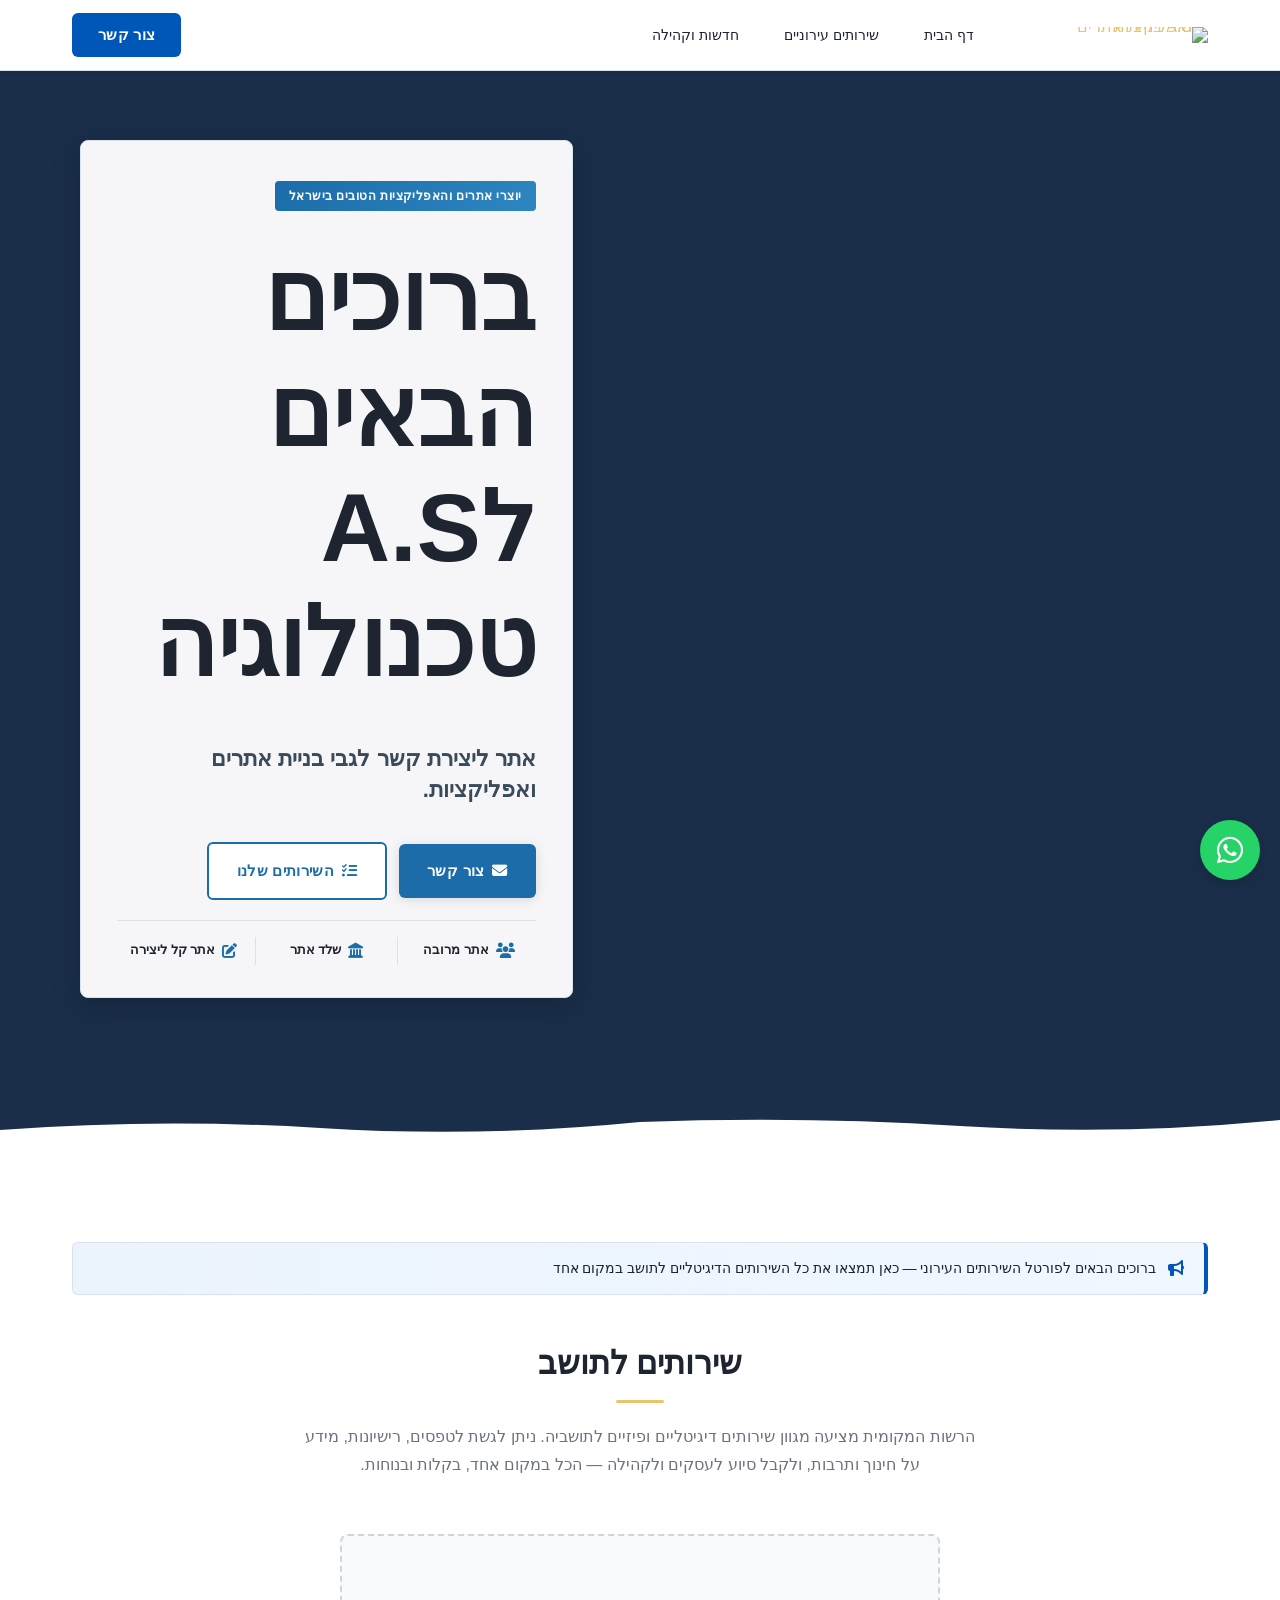
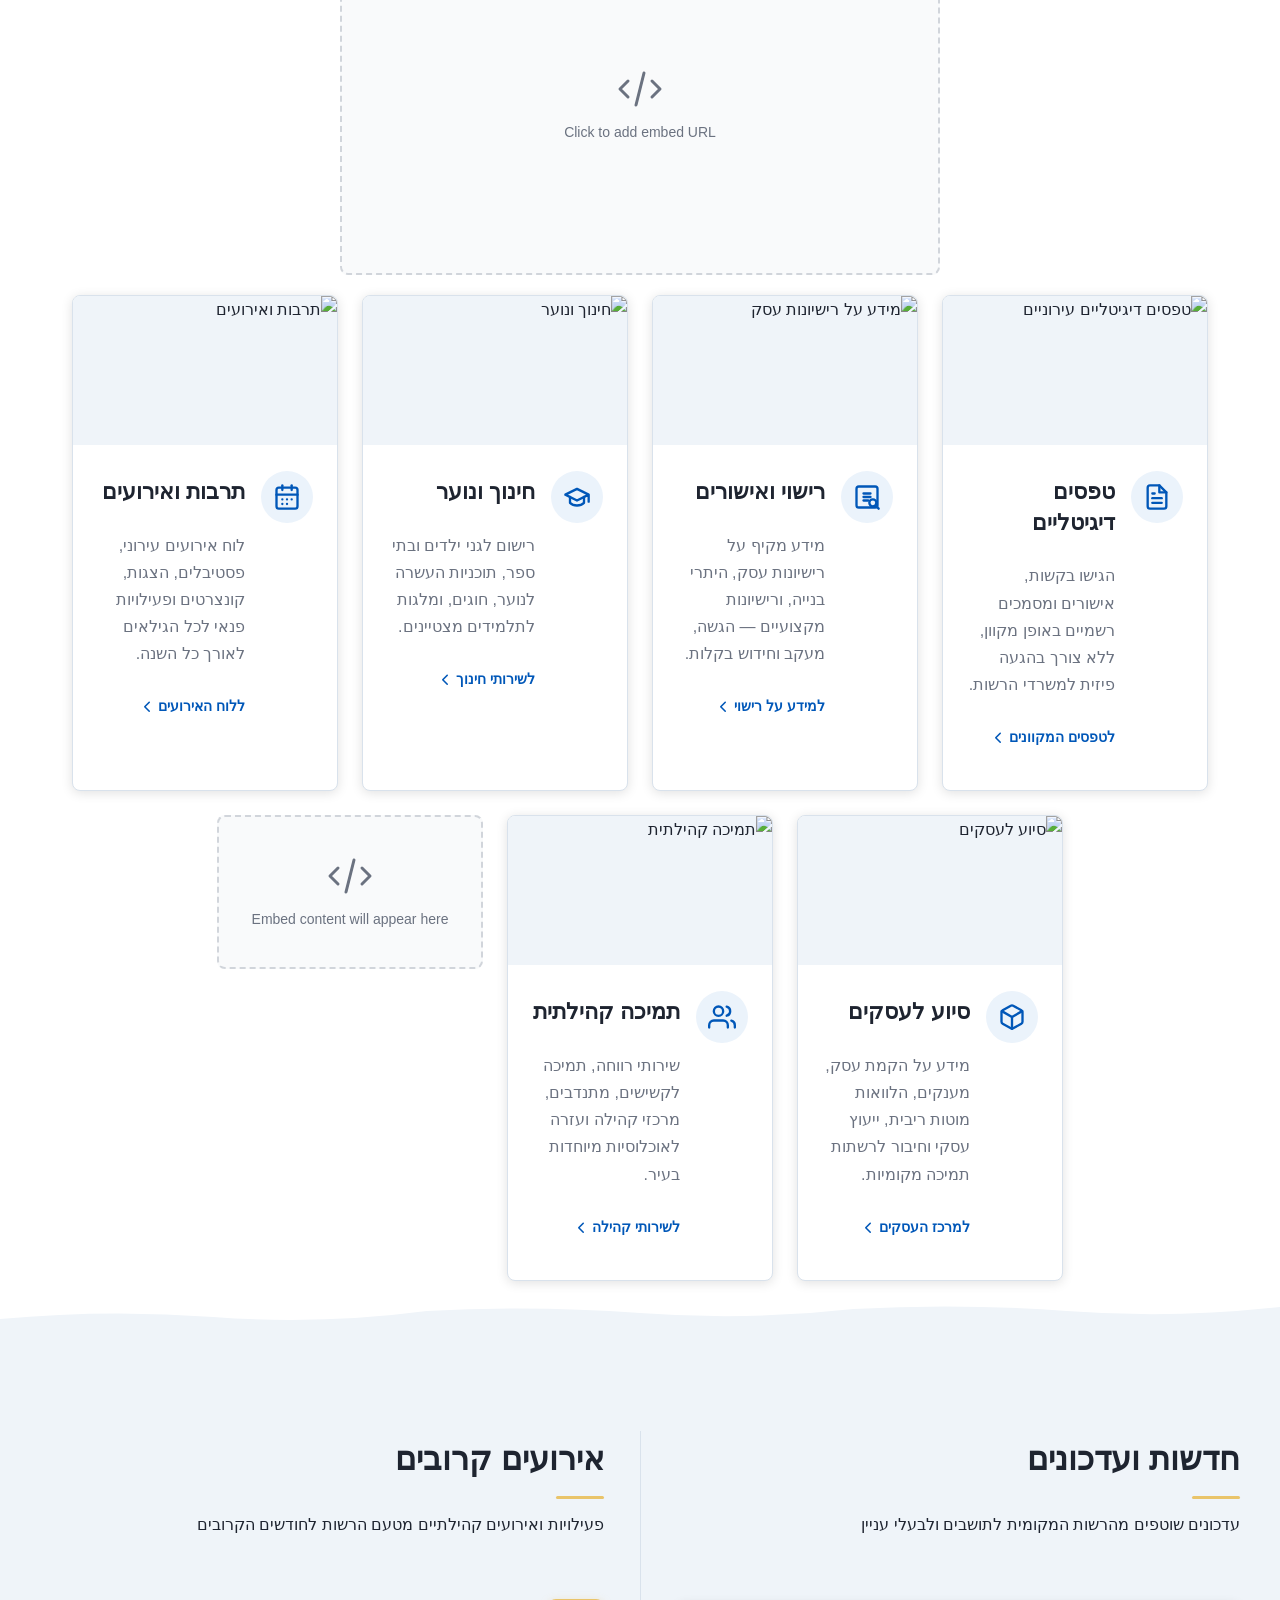
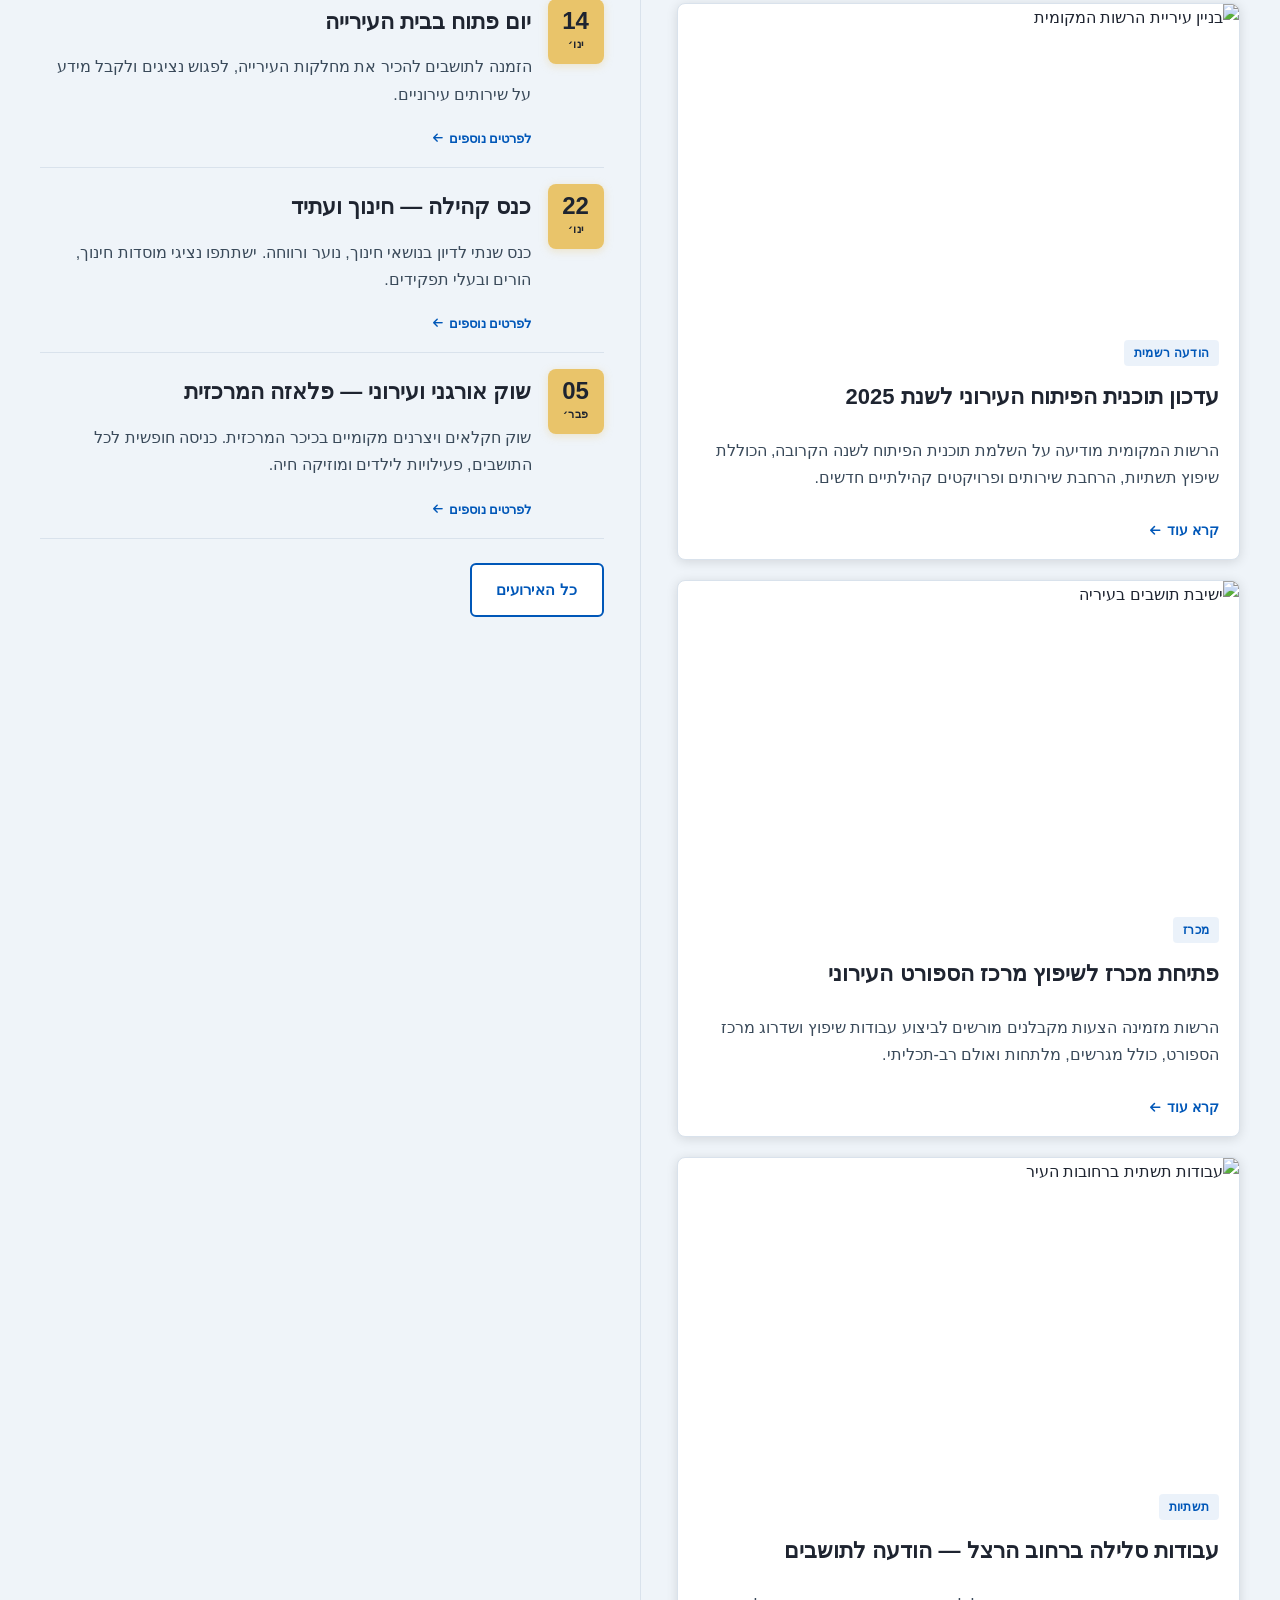
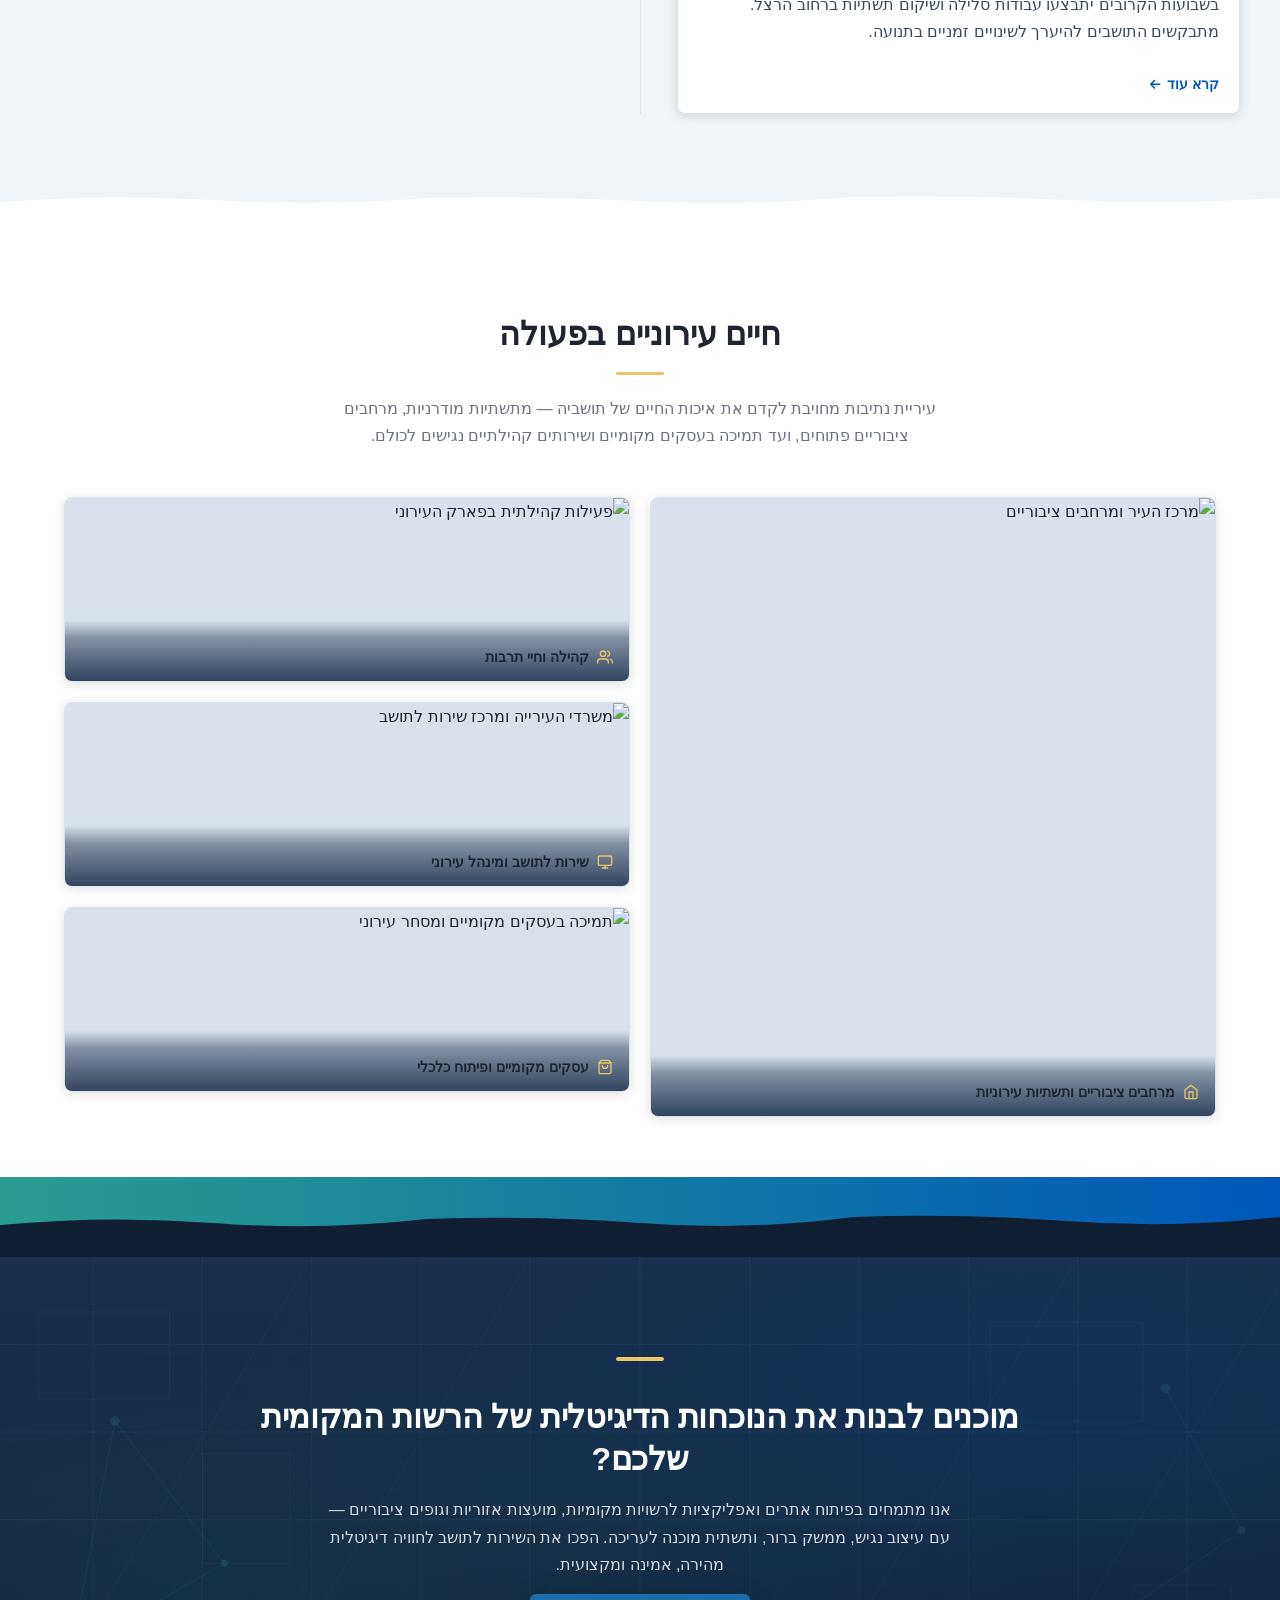
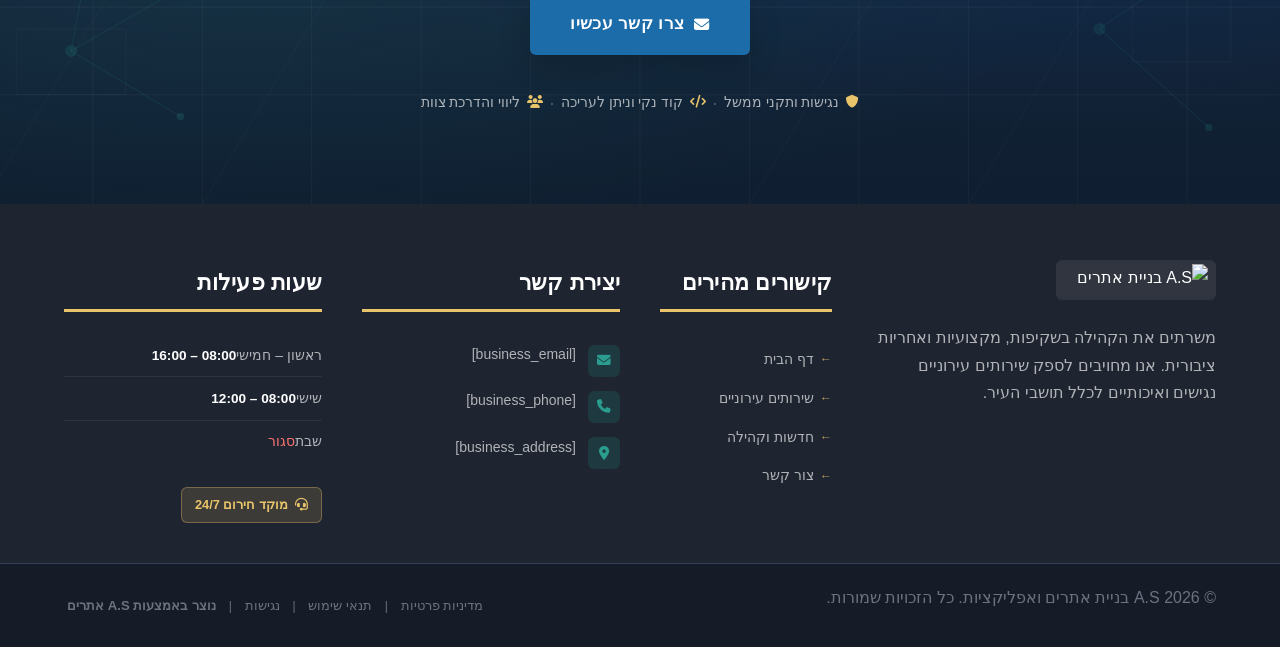
==== commit 675eb259: "Incremental sync: 1 page(s) — update_text" ====
--- a/public/index.html
+++ b/public/index.html
@@ -1 +1 @@
-<!doctype html><html dir="rtl" lang="he"><head><meta charset="UTF-8"><meta content="width=device-width,initial-scale=1" name="viewport"><meta content="index, follow" name="robots"><title>local government municipality — A.S בניית אתרים ואפליקציות</title><meta content="ברוכים הבאים לפורטל העירוני המוביל – כאן תמצאו את כל המידע על ממשל מקומי, שירותים עירוניים, חדשות ועדכונים שוטפים לתושבים. הצטרפו לקהילה שלנו עוד היום!" name="description"><meta content="ממשל מקומי עירוני, פורטל תושבים, שירותי עירייה, home rule municipality, אתר עירייה" name="keywords"><link href="/assets/favicon.ico" rel="icon" type="image/x-icon"><link href="/assets/favicon-16x16.png" rel="icon" type="image/png" sizes="16x16"><link href="/assets/favicon-32x32.png" rel="icon" type="image/png" sizes="32x32"><link href="/assets/favicon-48x48.png" rel="icon" type="image/png" sizes="48x48"><link href="/assets/favicon-192x192.png" rel="icon" type="image/png" sizes="192x192"><link href="/assets/favicon-512x512.png" rel="icon" type="image/png" sizes="512x512"><link href="/assets/apple-touch-icon.png" rel="apple-touch-icon"><script>!function(){"use strict";var t="640e564a-4378-4548-986a-32f218de85ae",e="https://api.zappy5.com/api/analytics/track",a=18e5,n=2592e6,o=!0,i=!0,r=!0;var s=function(){var e="zappy_visitor_"+t,a=null;try{if(a=localStorage.getItem(e)){var o=JSON.parse(a),i=Date.now();if(i-o.created<n)return o.lastSeen=i,localStorage.setItem(e,JSON.stringify(o)),o.id}}catch(t){console.warn("Zappy Analytics: LocalStorage not available")}var r="zv_"+Date.now()+"_"+Math.random().toString(36).substr(2,9);try{localStorage.setItem(e,JSON.stringify({id:r,created:Date.now(),lastSeen:Date.now()}))}catch(t){}return r}(),c=function(){var e="zappy_session_"+t,n=null;try{if(n=sessionStorage.getItem(e)){var o=JSON.parse(n),i=Date.now();if(i-o.timestamp<a)return o.timestamp=i,sessionStorage.setItem(e,JSON.stringify(o)),o.id}}catch(t){console.warn("Zappy Analytics: SessionStorage not available")}var r="zs_"+Date.now()+"_"+Math.random().toString(36).substr(2,9);try{sessionStorage.setItem(e,JSON.stringify({id:r,timestamp:Date.now()}))}catch(t){}return r}();function l(a,n){n=n||{};var o={website_id:t,event_type:a,page_path:window.location.pathname,referrer:document.referrer||"direct",visitor_id:s,session_id:c,metadata:n};if(navigator.sendBeacon){var i=new Blob([JSON.stringify(o)],{type:"application/json"});navigator.sendBeacon(e,i)}else fetch(e,{method:"POST",headers:{"Content-Type":"application/json"},body:JSON.stringify(o),keepalive:!0}).catch(function(t){console.warn("Zappy Analytics: Failed to track event",t)})}o&&l("pageview",{title:document.title,url:window.location.href}),i&&document.addEventListener("click",function(t){var e=t.target;if("BUTTON"===e.tagName||e.closest("button")){var a="BUTTON"===e.tagName?e:e.closest("button");l("click",{element:"button",text:a.textContent.trim().substring(0,100),id:a.id||null,class:a.className||null})}else if("A"===e.tagName||e.closest("a")){var n="A"===e.tagName?e:e.closest("a");l("navigation",{element:"link",text:n.textContent.trim().substring(0,100),href:n.href,external:n.hostname!==window.location.hostname})}},!0),r&&document.addEventListener("submit",function(t){var e=t.target;l("form_submit",{form_id:e.id||null,form_name:e.name||null,form_action:e.action||null,form_method:e.method||"GET"})},!0);var d=Date.now();window.addEventListener("beforeunload",function(){l("page_unload",{time_on_page:Math.floor((Date.now()-d)/1e3),page_path:window.location.pathname})}),window.zappyAnalytics={track:l,getVisitorId:function(){return s},getSessionId:function(){return c}}}()</script><meta content="local government municipality — A.S בניית אתרים ואפליקציות" property="og:title"><meta content="ברוכים הבאים לפורטל העירוני המוביל – כאן תמצאו את כל המידע על ממשל מקומי, שירותים עירוניים, חדשות ועדכונים שוטפים לתושבים. הצטרפו לקהילה שלנו עוד היום!" property="og:description"><meta content="summary_large_image" name="twitter:card"><meta content="local government municipality — A.S בניית אתרים ואפליקציות" name="twitter:title"><meta content="ברוכים הבאים לפורטל העירוני המוביל – כאן תמצאו את כל המידע על ממשל מקומי, שירותים עירוניים, חדשות ועדכונים שוטפים לתושבים. הצטרפו לקהילה שלנו עוד היום!" name="twitter:description"><meta content="website" property="og:type"><meta content="he_IL" property="og:locale"><link href="https://cdnjs.cloudflare.com/ajax/libs/font-awesome/6.4.0/css/all.min.css" rel="stylesheet"><style>.skip-link{position:absolute;top:0;left:0;transform:translateY(-200%);padding:12px 18px;background:var(--bg-dark,#1a1a1a);color:var(--text-light,#fff);font-weight:600;border-radius:0 0 8px 0;z-index:10000}.skip-link:focus{transform:none;outline:2px solid var(--ring,#fff);outline-offset:2px}:focus-visible{outline:2px solid var(--ring,currentColor);outline-offset:3px}</style><link href="/assets/favicon.ico" rel="icon" type="image/x-icon"><link href="/assets/favicon-16x16.png" rel="icon" type="image/png" sizes="16x16"><link href="/assets/favicon-32x32.png" rel="icon" type="image/png" sizes="32x32"><link href="/assets/favicon-48x48.png" rel="icon" type="image/png" sizes="48x48"><link href="/assets/favicon-192x192.png" rel="icon" type="image/png" sizes="192x192"><link href="/assets/favicon-512x512.png" rel="icon" type="image/png" sizes="512x512"><link href="/assets/apple-touch-icon.png" rel="apple-touch-icon"><link href="https://cdn.jsdelivr.net/npm/vanilla-cookieconsent@3/dist/cookieconsent.css" rel="stylesheet"><script src="https://cdn.jsdelivr.net/npm/vanilla-cookieconsent@3/dist/cookieconsent.umd.js"></script><script src="https://cdn.jsdelivr.net/gh/mickidum/acc_toolbar/acctoolbar/acctoolbar.min.js"></script><link href="/styles.css" rel="stylesheet"><style id="zappy-dropdown-submenu-styles">#navMenu li:has(.sub-menu),.nav-menu li:has(.sub-menu),.navbar li:has(.sub-menu),nav li:has(.sub-menu){position:relative}#navMenu .sub-menu,.nav-menu .sub-menu,.navbar .sub-menu,nav .sub-menu{display:block!important;position:absolute!important;top:100%;left:0;min-width:220px;background:#fff;border-radius:8px;box-shadow:0 8px 25px rgba(0,0,0,.15);padding:8px 0;opacity:0;visibility:hidden;transform:translateY(10px);transition:all .3s ease;z-index:1000;list-style:none;pointer-events:none}#navMenu li:hover>.sub-menu,.nav-menu li:hover>.sub-menu,.navbar li:hover>.sub-menu,nav li:hover>.sub-menu{opacity:1!important;visibility:visible!important;transform:translateY(0)!important;pointer-events:auto!important}.sub-menu li{list-style:none;margin:0;padding:0}.sub-menu a{display:block!important;padding:10px 16px!important;color:var(--text-dark,#333)!important;font-weight:500;text-decoration:none;white-space:nowrap;transition:background-color .2s}.sub-menu .zappy-nav-child>a{padding-left:28px!important;font-size:.9em!important;opacity:.85!important}[dir=rtl] .sub-menu .zappy-nav-child>a,html[lang=ar] .sub-menu .zappy-nav-child>a,html[lang=he] .sub-menu .zappy-nav-child>a{padding-left:10px!important;padding-right:28px!important}.sub-menu .zappy-nav-parent>a{font-weight:600!important}.sub-menu a:hover{background-color:#f5f5f5}[dir=rtl] .nav-menu .sub-menu,[dir=rtl] .navbar .sub-menu,[dir=rtl] nav .sub-menu,html[lang=ar] .nav-menu .sub-menu,html[lang=ar] .navbar .sub-menu,html[lang=ar] nav .sub-menu,html[lang=he] .nav-menu .sub-menu,html[lang=he] .navbar .sub-menu,html[lang=he] nav .sub-menu{left:auto!important;right:0!important}.sub-menu:empty,.sub-menu:not(:has(li)):not(:has(> a)),.sub-menu:not(:has(li:not(.zappy-hidden-menu-item))):not(:has(> a)){display:none!important;opacity:0!important;visibility:hidden!important;pointer-events:none!important}li:has(.menu-group-title):hover>.sub-menu{opacity:1!important;visibility:visible!important;transform:translateY(0)!important;pointer-events:auto!important}#navMenu>li>.menu-group-title,.nav-menu>li>.menu-group-title{display:inline-block;padding:.5rem 1rem;cursor:default;user-select:none}@media (max-width:768px){#navMenu .sub-menu,.nav-menu .sub-menu,.navbar .sub-menu,nav .sub-menu{position:static!important;transform:none!important;box-shadow:none!important;background:0 0!important;max-height:0;overflow:hidden;opacity:0;visibility:hidden;transition:max-height .3s ease,opacity .3s ease;padding:0!important;border-radius:0!important}#navMenu .sub-menu.mobile-expanded,.nav-menu .sub-menu.mobile-expanded,.navbar .sub-menu.mobile-expanded{max-height:none!important;overflow-y:visible!important;opacity:1!important;visibility:visible!important;padding:8px 0 8px 16px!important}[dir=rtl] .sub-menu.mobile-expanded,html[lang=he] .sub-menu.mobile-expanded{padding:8px 16px 8px 0!important}#navMenu li:hover>.sub-menu,.nav-menu li:hover>.sub-menu,.navbar li:hover>.sub-menu,nav li:hover>.sub-menu{opacity:0;visibility:hidden;pointer-events:none}#navMenu li>.sub-menu.mobile-expanded,.nav-menu li>.sub-menu.mobile-expanded,.navbar li>.sub-menu.mobile-expanded,nav li>.sub-menu.mobile-expanded{opacity:1!important;visibility:visible!important;pointer-events:auto!important}#navMenu li:has(.sub-menu),.nav-menu li:has(.sub-menu),.navbar li:has(.sub-menu),nav li:has(.sub-menu){display:flex!important;flex-wrap:wrap!important;align-items:center!important;position:relative!important;min-height:44px!important}#navMenu li:has(.sub-menu)>a,.nav-menu li:has(.sub-menu)>a,.navbar li:has(.sub-menu)>a,nav li:has(.sub-menu)>a{flex:1!important;min-width:0!important}#navMenu li:has(.sub-menu)>.menu-group-title,.nav-menu li:has(.sub-menu)>.menu-group-title,.navbar li:has(.sub-menu)>.menu-group-title,nav li:has(.sub-menu)>.menu-group-title{flex:1!important;min-width:0!important;padding:0!important;line-height:inherit!important}#navMenu li:has(.sub-menu)>.sub-menu,.nav-menu li:has(.sub-menu)>.sub-menu,.navbar li:has(.sub-menu)>.sub-menu,nav li:has(.sub-menu)>.sub-menu{flex-basis:100%!important;width:100%!important}#navMenu li:has(.sub-menu)>a [class*=arrow],#navMenu li:has(.sub-menu)>a [class*=chevron],.nav-menu li:has(.sub-menu)>a .fa-angle-down,.nav-menu li:has(.sub-menu)>a .fa-chevron-down,.nav-menu li:has(.sub-menu)>a [class*=arrow],.nav-menu li:has(.sub-menu)>a [class*=chevron],nav li:has(.sub-menu)>a [class*=arrow],nav li:has(.sub-menu)>a [class*=chevron]{display:none!important;visibility:hidden!important}.mobile-submenu-toggle{display:flex!important;align-items:center!important;justify-content:center!important;width:44px!important;height:auto!important;background:0 0!important;border:none!important;cursor:pointer!important;color:var(--text-dark)!important;position:static!important;flex-shrink:0!important;align-self:stretch!important;z-index:2!important;padding:0!important;margin:0!important}.mobile-submenu-toggle::after{content:''!important;width:0!important;height:0!important;border-left:6px solid transparent!important;border-right:6px solid transparent!important;border-top:7px solid currentColor!important;transition:transform .3s ease!important}.mobile-submenu-toggle.expanded::after{transform:rotate(180deg)!important}.sub-menu a{padding:10px 0!important;display:block!important;color:var(--text-dark)!important;white-space:normal!important}.sub-menu .zappy-nav-child>a{padding-left:28px!important;font-size:.9em!important;opacity:.85!important}[dir=rtl] .sub-menu .zappy-nav-child>a,html[lang=ar] .sub-menu .zappy-nav-child>a,html[lang=he] .sub-menu .zappy-nav-child>a{padding-left:0!important;padding-right:28px!important}.sub-menu .zappy-nav-parent>a{font-weight:600!important}#navMenu.active,.nav-menu.active{max-width:100vw!important;overflow-x:hidden!important;box-sizing:border-box!important}.navbar .sub-menu li a,.zappy-products-dropdown .sub-menu a,nav.navbar .sub-menu li a{color:var(--text-dark)!important}}@media (min-width:769px){.mobile-submenu-toggle{display:none!important}}</style><style id="zappy-widget-visibility">html[dir=rtl] .whatsapp-float{right:20px!important;left:auto!important}html:not([dir]) .whatsapp-float,html[dir=ltr] .whatsapp-float{left:20px!important;right:auto!important}html[dir=rtl] #mic-access-tool-general-button,html[dir=rtl] #mic-init-access-tool #mic-access-tool-general-button,html[dir=rtl] #mic-init-access-tool .mic-access-tool-general-button,html[dir=rtl] ._access-icon,html[dir=rtl] .mic-access-tool-general-button{left:20px!important;right:auto!important}html:not([dir]) #mic-access-tool-general-button,html:not([dir]) #mic-init-access-tool #mic-access-tool-general-button,html:not([dir]) #mic-init-access-tool .mic-access-tool-general-button,html:not([dir]) ._access-icon,html:not([dir]) .mic-access-tool-general-button,html[dir=ltr] #mic-access-tool-general-button,html[dir=ltr] #mic-init-access-tool #mic-access-tool-general-button,html[dir=ltr] #mic-init-access-tool .mic-access-tool-general-button,html[dir=ltr] ._access-icon,html[dir=ltr] .mic-access-tool-general-button{right:20px!important;left:auto!important}@media (max-width:768px){.whatsapp-float{display:flex!important}}@media (min-width:769px){.whatsapp-float{display:flex!important}}@media (max-width:768px){#mic-access-tool-general-button,#mic-init-access-tool #mic-access-tool-general-button,#mic-init-access-tool .mic-access-tool-general-button,._access-icon,.mic-access-tool-general-button{display:flex!important;visibility:visible!important;opacity:1!important;pointer-events:auto!important}#mic-access-tool-box.opened-mic-access-tool,#mic-init-access-tool #mic-access-tool-box.opened-mic-access-tool,.mic-access-tool-box.opened-mic-access-tool{visibility:visible!important;opacity:1!important;pointer-events:auto!important}}@media (min-width:769px){#mic-access-tool-general-button,#mic-init-access-tool #mic-access-tool-general-button,#mic-init-access-tool .mic-access-tool-general-button,._access-icon,.mic-access-tool-general-button{display:flex!important;visibility:visible!important;opacity:1!important;pointer-events:auto!important}#mic-access-tool-box.opened-mic-access-tool,#mic-init-access-tool #mic-access-tool-box.opened-mic-access-tool,.mic-access-tool-box.opened-mic-access-tool{visibility:visible!important;opacity:1!important;pointer-events:auto!important}}</style></head><body><a href="#main" class="skip-link">דלג לתוכן הראשי</a><nav class="navbar" dir="rtl"><button aria-label="Menu" class="mobile-toggle" id="mobileToggle"><svg viewBox="0 0 24 24" fill="none" height="24" width="24" class="hamburger-icon"><path d="M3 12h18M3 6h18M3 18h18" stroke-linecap="round" stroke-width="2" stroke="currentColor"></path></svg> <svg viewBox="0 0 24 24" fill="none" height="24" width="24" class="close-icon" style="display:none"><path d="M18 6L6 18M6 6l12 12" stroke-linecap="round" stroke-width="2" stroke="currentColor"></path></svg></button> <button aria-label="Call" class="phone-header-btn" data-phone=""><svg viewBox="0 0 24 24" fill="currentColor" height="20" width="20"><path d="M22 16.92v3a2 2 0 0 1-2.18 2 19.79 19.79 0 0 1-8.63-3.07 19.5 19.5 0 0 1-6-6 19.79 19.79 0 0 1-3.07-8.67A2 2 0 0 1 4.11 2h3a2 2 0 0 1 2 1.72 12.84 12.84 0 0 0 .7 2.81 2 2 0 0 1-.45 2.11L8.09 9.91a16 16 0 0 0 6 6l1.27-1.27a2 2 0 0 1 2.11-.45 12.84 12.84 0 0 0 2.81.7A2 2 0 0 1 22 16.92z"></path></svg></button><div class="nav-container"><div class="nav-right-group"><div class="nav-brand"><a href="/" class="logo-link"><img alt="A.S בניית אתרים ואפליקציות" src="/assets/site---------image-1.webp" class="logo"></a></div><ul class="nav-menu" id="navMenu"><li><a href="/">דף הבית</a></li><li><a href="/services">שירותים עירוניים</a></li><li><a href="/community">חדשות וקהילה</a></li></ul></div><div class="nav-cta-container"><a href="/contact" class="nav-cta-btn">צור קשר</a></div></div></nav><script>window.addEventListener("load",function(){const e=document.querySelector(".navbar, nav, header");if(!e)return void console.log("[Navbar] Navbar element not found");let t=document.getElementById("mobileToggle")||document.querySelector(".mobile-toggle")||document.querySelector(".hamburger")||document.querySelector(".hamburger-menu")||document.querySelector(".menu-toggle")||document.querySelector(".burger-menu")||document.querySelector('[aria-label="Menu"]')||document.querySelector('[aria-label="תפריט"]');const n=document.querySelector(".phone-header-btn"),o=window.getComputedStyle(e);let r=o.backgroundColor;if(console.log("[Navbar] Initial navbar background:",r),"transparent"===r||"rgba(0, 0, 0, 0)"===r||r.startsWith("rgba")&&r.includes(", 0)")){const e=o.backgroundImage;if(e&&"none"!==e)console.log("[Navbar] Navbar has background image/gradient, using dark text"),r="rgb(240, 240, 240)";else{const e=window.getComputedStyle(document.body).backgroundColor;console.log("[Navbar] Navbar transparent, using body background:",e),r=e}}const a=r.match(/\d+/g);if(a&&a.length>=3){const e=(.299*parseInt(a[0])+.587*parseInt(a[1])+.114*parseInt(a[2]))/255;console.log("[Navbar] Mobile button colors preserved from Claude CSS (luminance:",e.toFixed(2)+")");const o=document.createElement("style");o.id="zappy-mobile-nav-fix";document.documentElement.lang;document.documentElement.dir,o.textContent='\n        /* Hide mobile buttons on desktop, show only on mobile */\n        @media (min-width: 769px) {\n          .mobile-toggle,\n          .phone-header-btn {\n            display: none !important;\n          }\n        }\n        \n        /* Show and position mobile buttons correctly on mobile */\n        @media (max-width: 768px) {\n          .navbar,\n          nav.navbar {\n            min-height: 70px !important;\n          }\n\n          .mobile-toggle,\n          .phone-header-btn {\n            position: absolute !important;\n            top: 0 !important;\n            bottom: 0 !important;\n            margin-top: auto !important;\n            margin-bottom: auto !important;\n            transform: none !important;\n            z-index: 1001 !important;\n            display: flex !important;\n            align-items: center !important;\n            justify-content: center !important;\n            width: 36px !important;\n            height: 36px !important;\n            border-radius: 50% !important;\n            border: none !important;\n            cursor: pointer !important;\n            padding: 6px !important;\n            background: none !important;\n            color: var(--nav-text, var(--text-dark)) !important;\n            touch-action: manipulation !important;\n            -webkit-tap-highlight-color: transparent !important;\n          }\n\n          html[data-zappy-site-type="ecommerce"] .phone-header-btn,\n          body[data-zappy-site-type="ecommerce"] .phone-header-btn,\n          html[data-zappy-site-type="ecommerce"] header .phone-header-btn,\n          html[data-zappy-site-type="ecommerce"] nav .phone-header-btn {\n            display: none !important;\n            visibility: hidden !important;\n            width: 0 !important;\n            height: 0 !important;\n            min-width: 0 !important;\n            overflow: hidden !important;\n          }\n          \n          /* LTR positioning (default): hamburger LEFT, phone RIGHT */\n          html:not([dir="rtl"]):not([lang="he"]):not([lang="ar"]) .mobile-toggle,\n          html[dir="ltr"] .mobile-toggle {\n            left: 12px !important;\n            right: auto !important;\n          }\n          html:not([dir="rtl"]):not([lang="he"]):not([lang="ar"]) .phone-header-btn,\n          html[dir="ltr"] .phone-header-btn {\n            right: 12px !important;\n            left: auto !important;\n          }\n          \n          /* RTL positioning: hamburger RIGHT, phone LEFT */\n          html[dir="rtl"] .mobile-toggle,\n          html[lang="he"] .mobile-toggle,\n          html[lang="ar"] .mobile-toggle {\n            right: 12px !important;\n            left: auto !important;\n          }\n          html[dir="rtl"] .phone-header-btn,\n          html[lang="he"] .phone-header-btn,\n          html[lang="ar"] .phone-header-btn {\n            left: 12px !important;\n            right: auto !important;\n          }\n          \n          /* CRITICAL: Ensure nav-container has min-height on mobile */\n          /* All children are positioned absolutely/fixed on mobile, so height:auto collapses to 0 */\n          .nav-container {\n            min-height: 70px !important;\n            position: relative !important;\n          }\n          \n          /* Ensure SVG icons are properly sized and inherit color */\n          .mobile-toggle svg,\n          .phone-header-btn svg {\n            width: 24px !important;\n            height: 24px !important;\n            /* Don\'t force display - let JavaScript control hamburger/close toggle */\n          }\n          \n          /* Reset nav-cta-container on mobile - remove desktop box-shadow/padding */\n          /* that creates a visible ghost box when CTA button is hidden */\n          .nav-cta-container {\n            box-shadow: none !important;\n            padding: 0 !important;\n          }\n          \n          /* Hide nav-cta-container entirely on mobile when there\'s no lang-switcher */\n          /* (only the CTA button is inside, and it\'s hidden on mobile) */\n          .nav-cta-container:not(:has(.lang-switcher)) {\n            display: none !important;\n          }\n          \n          /* CRITICAL: Prevent hero image fade gradient from bleeding over headline text */\n          /* The .image-fade-gradient has bottom: -30px (extends below parent) */\n          /* On mobile stacked layout, this overlaps the h1 text below the image */\n          .hero-image-column {\n            overflow: hidden !important;\n          }\n          .image-fade-gradient {\n            bottom: 0 !important;\n          }\n          \n          /* Hide desktop language switcher on mobile - hamburger menu handles it */\n          /* High specificity to override stored CSS */\n          .lang-switcher,\n          .nav-cta-container .lang-switcher,\n          .nav-container .lang-switcher,\n          .navbar .lang-switcher,\n          .navbar .nav-cta-container .lang-switcher {\n            display: none !important;\n          }\n        }\n      ';const r=document.getElementById("zappy-mobile-nav-fix");r&&r.remove(),document.head.appendChild(o),console.log("[Navbar] Critical CSS injected for mobile nav positioning");const i=window.innerWidth<=768;if(t){const e=t.querySelector(".hamburger-icon"),n=t.querySelector(".close-icon");e&&(e.style.setProperty("width","24px","important"),e.style.setProperty("height","24px","important"),e.style.setProperty("display","block","important")),n&&(n.style.setProperty("width","24px","important"),n.style.setProperty("height","24px","important"),n.style.setProperty("display","none","important")),i?(t.style.setProperty("position","absolute","important"),t.style.setProperty("top","0","important"),t.style.setProperty("bottom","0","important"),t.style.setProperty("margin-top","auto","important"),t.style.setProperty("margin-bottom","auto","important"),t.style.setProperty("transform","none","important"),t.style.setProperty("z-index","1001","important"),t.style.removeProperty("left"),t.style.removeProperty("right"),console.log("[Navbar] Mobile toggle positioning applied (mobile viewport)")):(t.style.removeProperty("position"),t.style.removeProperty("top"),t.style.removeProperty("transform"),t.style.removeProperty("z-index"),t.style.removeProperty("left"),t.style.removeProperty("right"),console.log("[Navbar] Desktop viewport - cleared mobile toggle inline positioning"))}if(n){const e=n.querySelector("svg");e&&(e.style.width="24px",e.style.height="24px",e.setAttribute("width","24"),e.setAttribute("height","24")),i?(n.style.setProperty("position","absolute","important"),n.style.setProperty("top","0","important"),n.style.setProperty("bottom","0","important"),n.style.setProperty("margin-top","auto","important"),n.style.setProperty("margin-bottom","auto","important"),n.style.setProperty("transform","none","important"),n.style.setProperty("z-index","1001","important"),n.style.removeProperty("left"),n.style.removeProperty("right"),console.log("[Navbar] Phone button positioning applied (mobile viewport)")):(n.style.removeProperty("position"),n.style.removeProperty("top"),n.style.removeProperty("transform"),n.style.removeProperty("z-index"),n.style.removeProperty("left"),n.style.removeProperty("right"),console.log("[Navbar] Desktop viewport - cleared phone button inline positioning"))}}else console.log("[Navbar] Could not parse background color:",r);t=document.getElementById("mobileToggle")||document.querySelector(".mobile-toggle")||document.querySelector(".hamburger")||document.querySelector(".hamburger-menu")||document.querySelector(".menu-toggle")||document.querySelector(".burger-menu")||document.querySelector('[aria-label="Menu"]')||document.querySelector('[aria-label="תפריט"]');const i=document.getElementById("navMenu")||document.querySelector(".nav-menu")||document.querySelector(".nav-links")||document.querySelector("nav ul:not(.submenu)");if(!t||!i)return void console.log("[Navbar] Mobile toggle or menu not found:",{toggle:!!t,menu:!!i});i.id||(i.id="navMenu"),console.log("[Navbar] Initializing mobile menu...");const l=t.cloneNode(!0);t.parentNode.replaceChild(l,t);var s=0;function p(e){var t=Date.now();t-s<300||(s=t,function(e){e.preventDefault(),e.stopPropagation();const t=l.querySelector(".hamburger-icon"),n=l.querySelector(".close-icon");i.classList.contains("active")?(i.classList.remove("active"),t&&t.style.setProperty("display","block","important"),n&&n.style.setProperty("display","none","important"),document.body.style.overflow="",console.log("[Navbar] Menu closed")):(i.classList.add("active"),t&&t.style.setProperty("display","none","important"),n&&n.style.setProperty("display","block","important"),document.body.style.overflow="hidden",console.log("[Navbar] Menu opened"))}(e))}l.addEventListener("click",p),l.addEventListener("touchend",p),i.querySelectorAll("a").forEach(function(e){e.addEventListener("click",function(){if("#"===this.getAttribute("href"))return;const e=l.querySelector(".hamburger-icon"),t=l.querySelector(".close-icon");i.classList.remove("active"),e&&e.style.setProperty("display","block","important"),t&&t.style.setProperty("display","none","important"),document.body.style.overflow="",console.log("[Navbar] Menu closed (link clicked)")})});var m=i.querySelectorAll(".dropdown-toggle");m.forEach(function(e){e.addEventListener("click",function(e){e.preventDefault(),e.stopPropagation();var t=this.closest(".nav-dropdown");t&&(t.parentNode.querySelectorAll(".nav-dropdown.open").forEach(function(e){e!==t&&e.classList.remove("open")}),t.classList.toggle("open"),console.log("[Navbar] Dropdown toggled:",t.classList.contains("open")?"open":"closed"))})}),document.addEventListener("click",function(e){e.target.closest(".nav-dropdown")||document.querySelectorAll(".nav-dropdown.open").forEach(function(e){e.classList.remove("open")})}),console.log("[Navbar] Dropdown handlers initialized for "+m.length+" dropdowns"),n&&n.addEventListener("click",function(){const e=document.querySelectorAll('a[href^="tel:"]'),t=e.length>0?e[0].getAttribute("href").replace("tel:",""):"[business_phone]";window.location.href="tel:"+t,console.log("[Navbar] Phone button clicked")}),console.log("[Navbar] Mobile menu initialized successfully")})</script><main id="main"><section class="index-hero-section" data-band-index="0" data-layout-spec="דף הבית-hero" dir="rtl" id="index-hero-section" data-hero-type="fullscreen-scrim"><div class="index-hero-bg" aria-hidden="true"><img alt="בניין עירייה מוניציפלי בישראל בשעות היום" src="/assets/site-index-hero-image-1.webp" data-context="A clean modern Israeli municipal building or civic community center photographed in bright daylight, with clear blue sky, well-maintained grounds, and an official authoritative appearance. Wide angle shot, photorealistic, suitable for a government website hero background." data-placeholder="index-hero-image-1" height="700" loading="eager" width="1200" data-element-id="img-1778759448108-pbr4xx4lp" data-element-type="image" class="index-hero-bg-img" data-hero-background="true" data-hero-bg="true" fetchpriority="high"></div><div class="index-hero-scrim" aria-hidden="true"></div><div class="index-hero-container"><article class="index-hero-card"><div class="index-hero-badge">יוצרי אתרים והאפליקציות הטובים בישראל</div><h1 class="index-hero-h1">ברוכים הבאים<br>לA.S טכנולוגיה</h1><h3 class="index-hero-subtitle">אתר ליצירת קשר לגבי בניית אתרים ואפליקציות.</h3><div class="index-hero-cta-group"><a href="/contact" class="btn-primary index-hero-btn-primary" data-element-id="btn-1778759448103-slpcmfuvs" data-element-type="button" data-native-element="true"><i class="fa-solid fa-envelope" aria-hidden="true"></i> צור קשר </a><a href="/services" class="btn-secondary index-hero-btn-secondary" data-element-id="btn-1778759448103-aee4oj4sb" data-element-type="button" data-native-element="true"><i class="fa-solid fa-list-check" aria-hidden="true"></i> השירותים שלנו</a></div><div class="index-hero-trust-strip"><div class="index-hero-trust-item"><i class="fa-solid fa-users" aria-hidden="true" data-element-id="icon-1778759448106-k7s94shfa" data-element-type="icon" data-icon-type="fontawesome" style="cursor:pointer"></i> <span>אתר מרובה</span></div><div class="index-hero-trust-divider" aria-hidden="true"></div><div class="index-hero-trust-item"><i class="fa-solid fa-landmark" aria-hidden="true" data-element-id="icon-1778759448106-6sdzuwm5c" data-element-type="icon" data-icon-type="fontawesome" style="cursor:pointer"></i> <span>שלד אתר</span></div><div class="index-hero-trust-divider" aria-hidden="true"></div><div class="index-hero-trust-item"><i class="fa-solid fa-pen-to-square" aria-hidden="true" data-element-id="icon-1778759448106-yp1uhcg1q" data-element-type="icon" data-icon-type="fontawesome"></i> <span>קל לעריכה</span></div></div></article></div><div class="index-hero-divider-wrapper"><svg viewBox="0 0 1200 64" xmlns="http://www.w3.org/2000/svg" aria-hidden="true" data-no-icon-edit="true" preserveAspectRatio="none"><path d="M0,64 L0,32 Q150,20 300,30 T600,24 Q750,18 900,28 T1200,22 L1200,64 Z" fill="#FFFFFF"></path></svg></div></section><section class="index-services-section" data-band-index="1" data-layout-spec="דף הבית-services" dir="rtl" id="index-services-section"><div class="index-services-container"><div class="index-services-ribbon" aria-label="הודעה לתושבים"><span class="index-services-ribbon-icon" aria-hidden="true"><i class="fas fa-bullhorn" data-element-id="icon-1778759150521-a3qage7a3" data-element-type="icon" data-icon-type="fontawesome"></i></span> <span class="index-services-ribbon-text">ברוכים הבאים לפורטל השירותים העירוני — כאן תמצאו את כל השירותים הדיגיטליים לתושב במקום אחד</span></div><div class="index-services-intro"><h2 class="index-services-title">שירותים לתושב</h2><div class="index-services-title-accent" aria-hidden="true"></div><p class="index-services-subtitle">הרשות המקומית מציעה מגוון שירותים דיגיטליים ופיזיים לתושביה. ניתן לגשת לטפסים, רישיונות, מידע על חינוך ותרבות, ולקבל סיוע לעסקים ולקהילה — הכל במקום אחד, בקלות ובנוחות.</p></div><div class="zappy-inserted-element" id="zappy-element-1778759393524-m7ug8x1l7" style="max-width:1440px;margin:20px auto;display:flex;justify-content:center" data-element-id="zappy-element-1778759393524-m7ug8x1l7" data-element-type="iframe"><div style="width:100%;max-width:600px;display:block;margin-left:auto;margin-right:auto" data-custom-width="" data-full-width=""><div style="position:relative;width:100%;height:0px;padding-bottom:56.25%;background:rgb(249, 250, 251);border:2px dashed rgb(209, 213, 219);border-radius:8px;overflow:hidden" data-element-type="iframe" data-element-id="zappy-element-1778759393524-m7ug8x1l7" id="zappy-element-1778759393524-m7ug8x1l7"><div style="position:absolute;top:0;left:0;width:100%;height:100%;display:flex;flex-direction:column;align-items:center;justify-content:center;text-align:center;color:#6b7280"><svg viewBox="0 0 24 24" fill="none" stroke="currentColor" style="width:48px;height:48px;margin-bottom:8px"><path d="M10 20l4-16m4 4l4 4-4 4M6 16l-4-4 4-4" stroke-linecap="round" stroke-width="1.5" stroke-linejoin="round"></path></svg><span style="font-size:14px">Click to add embed URL</span></div></div></div></div><div class="index-services-grid zappy-preserve-css-grid" id="zappy-auto-grid-1778759150551-nigba4" style="display:grid;--zappy-grid-cols:minmax(0, 1fr) minmax(0, 1fr) minmax(0, 1fr) minmax(0, 1fr);grid-template-columns:minmax(0, 1fr) minmax(0, 1fr) minmax(0, 1fr) minmax(0, 1fr);align-items:stretch !important" data-original-gap="24px" data-original-item-width="363" data-zappy-auto-grid="true" data-zappy-explicit-columns="true"><article class="index-services-card" data-grid-item-index="0"><div class="index-services-card-image-wrap"><img alt="טפסים דיגיטליים עירוניים" src="/assets/site-index-services-image-1.webp" data-context="Israeli municipal digital forms portal interface on a computer screen, clean government website UI, blue and white color scheme, modern civic technology" data-placeholder="index-services-image-1" height="400" loading="lazy" width="600" decoding="async" data-element-id="img-1778759150522-lrn32zv7u" data-element-type="image"></div><div class="index-services-card-body"><div class="index-services-card-icon-wrap" aria-hidden="true"><svg viewBox="0 0 24 24" fill="none" height="28" width="28" data-element-type="icon" data-icon-type="svg" stroke="currentColor" stroke-linecap="round" stroke-linejoin="round" stroke-width="2" xmlns="http://www.w3.org/2000/svg" aria-hidden="true"><path d="M14 2H6a2 2 0 0 0-2 2v16a2 2 0 0 0 2 2h12a2 2 0 0 0 2-2V8z"></path><polyline points="14 2 14 8 20 8"></polyline><line x1="16" x2="8" y1="13" y2="13"></line><line x1="16" x2="8" y1="17" y2="17"></line><polyline points="10 9 9 9 8 9"></polyline></svg></div><div class="index-services-card-content"><h3 class="index-services-card-title">טפסים דיגיטליים</h3><p class="index-services-card-desc">הגישו בקשות, אישורים ומסמכים רשמיים באופן מקוון, ללא צורך בהגעה פיזית למשרדי הרשות.</p><p class="zappy-editable"><a href="#" class="index-services-card-link">לטפסים המקוונים <i class="fas fa-chevron-left" aria-hidden="true"></i></a></p></div></div></article><article class="index-services-card" data-grid-item-index="1"><div class="index-services-card-image-wrap"><img alt="מידע על רישיונות עסק" src="/assets/site-index-services-image-2.webp" data-context="Israeli municipal business license document and official stamp, government licensing office, formal bureaucratic setting with Israeli municipal branding" data-placeholder="index-services-image-2" height="400" loading="lazy" width="600" decoding="async" data-element-id="img-1778759150522-mu1v957fo" data-element-type="image"></div><div class="index-services-card-body"><div class="index-services-card-icon-wrap" aria-hidden="true"><svg viewBox="0 0 24 24" fill="none" height="28" width="28" data-element-type="icon" data-icon-type="svg" stroke="currentColor" stroke-linecap="round" stroke-linejoin="round" stroke-width="2" xmlns="http://www.w3.org/2000/svg" aria-hidden="true"><rect height="18" width="18" x="3" y="3" rx="2" ry="2"></rect><path d="M9 9h6"></path><path d="M9 12h6"></path><path d="M9 15h4"></path><circle cx="17" cy="17" r="3"></circle><path d="M19.5 19.5L22 22"></path></svg></div><div class="index-services-card-content"><h3 class="index-services-card-title">רישוי ואישורים</h3><p class="index-services-card-desc">מידע מקיף על רישיונות עסק, היתרי בנייה, ורישיונות מקצועיים — הגשה, מעקב וחידוש בקלות.</p><p class="zappy-editable"><a href="#" class="index-services-card-link">למידע על רישוי <i class="fas fa-chevron-left" aria-hidden="true"></i></a></p></div></div></article><article class="index-services-card" data-grid-item-index="2"><div class="index-services-card-image-wrap"><img alt="חינוך ונוער" src="/assets/site-index-services-image-3.webp" data-context="Israeli elementary school children in a classroom, happy students learning, bright colorful classroom environment, Israeli municipal education setting" data-placeholder="index-services-image-3" height="400" loading="lazy" width="600" decoding="async" data-element-id="img-1778759150522-7lt3ejg6n" data-element-type="image"></div><div class="index-services-card-body"><div class="index-services-card-icon-wrap" aria-hidden="true"><svg viewBox="0 0 24 24" fill="none" height="28" width="28" data-element-type="icon" data-icon-type="svg" stroke="currentColor" stroke-linecap="round" stroke-linejoin="round" stroke-width="2" xmlns="http://www.w3.org/2000/svg" aria-hidden="true"><path d="M22 10v6M2 10l10-5 10 5-10 5z"></path><path d="M6 12v5c3 3 9 3 12 0v-5"></path></svg></div><div class="index-services-card-content"><h3 class="index-services-card-title">חינוך ונוער</h3><p class="index-services-card-desc">רישום לגני ילדים ובתי ספר, תוכניות העשרה לנוער, חוגים, ומלגות לתלמידים מצטיינים.</p><p class="zappy-editable"><a href="#" class="index-services-card-link">לשירותי חינוך <i class="fas fa-chevron-left" aria-hidden="true"></i></a></p></div></div></article><article class="index-services-card" data-grid-item-index="3"><div class="index-services-card-image-wrap"><img alt="תרבות ואירועים" src="/assets/site-index-services-image-4.webp" data-context="Israeli municipal cultural event or community festival outdoors, people gathering in a public square, colorful banners, Israeli city celebration atmosphere" data-placeholder="index-services-image-4" height="400" loading="lazy" width="600" decoding="async" data-element-id="img-1778759150522-p3c90ibr3" data-element-type="image"></div><div class="index-services-card-body"><div class="index-services-card-icon-wrap" aria-hidden="true"><svg viewBox="0 0 24 24" fill="none" height="28" width="28" data-element-type="icon" data-icon-type="svg" stroke="currentColor" stroke-linecap="round" stroke-linejoin="round" stroke-width="2" xmlns="http://www.w3.org/2000/svg" aria-hidden="true"><rect height="18" width="18" x="3" y="4" rx="2" ry="2"></rect><line x1="16" x2="16" y1="2" y2="6"></line><line x1="8" x2="8" y1="2" y2="6"></line><line x1="3" x2="21" y1="10" y2="10"></line><path d="M8 14h.01M12 14h.01M16 14h.01M8 18h.01M12 18h.01"></path></svg></div><div class="index-services-card-content"><h3 class="index-services-card-title">תרבות ואירועים</h3><p class="index-services-card-desc">לוח אירועים עירוני, פסטיבלים, הצגות, קונצרטים ופעילויות פנאי לכל הגילאים לאורך כל השנה.</p><p class="zappy-editable"><a href="#" class="index-services-card-link">ללוח האירועים <i class="fas fa-chevron-left" aria-hidden="true"></i></a></p></div></div></article><article class="index-services-card" data-grid-item-index="4"><div class="index-services-card-image-wrap"><img alt="סיוע לעסקים" src="/assets/site-index-services-image-5.webp" data-context="Small business owner in Israel receiving municipal support, modern office meeting with city official, business development consultation, professional Israeli urban setting" data-placeholder="index-services-image-5" height="400" loading="lazy" width="600" decoding="async" data-element-id="img-1778759150523-3eqth156r" data-element-type="image"></div><div class="index-services-card-body"><div class="index-services-card-icon-wrap" aria-hidden="true"><svg viewBox="0 0 24 24" fill="none" height="28" width="28" data-element-type="icon" data-icon-type="svg" stroke="currentColor" stroke-linecap="round" stroke-linejoin="round" stroke-width="2" xmlns="http://www.w3.org/2000/svg" aria-hidden="true"><path d="M21 16V8a2 2 0 0 0-1-1.73l-7-4a2 2 0 0 0-2 0l-7 4A2 2 0 0 0 3 8v8a2 2 0 0 0 1 1.73l7 4a2 2 0 0 0 2 0l7-4A2 2 0 0 0 21 16z"></path><polyline points="3.27 6.96 12 12.01 20.73 6.96"></polyline><line x1="12" x2="12" y1="22.08" y2="12"></line></svg></div><div class="index-services-card-content"><h3 class="index-services-card-title">סיוע לעסקים</h3><p class="index-services-card-desc">מידע על הקמת עסק, מענקים, הלוואות מוטות ריבית, ייעוץ עסקי וחיבור לרשתות תמיכה מקומיות.</p><p class="zappy-editable"><a href="#" class="index-services-card-link">למרכז העסקים <i class="fas fa-chevron-left" aria-hidden="true"></i></a></p></div></div></article><article class="index-services-card" data-grid-item-index="5"><div class="index-services-card-image-wrap"><img alt="תמיכה קהילתית" src="/assets/site-index-services-image-6.webp" data-context="Israeli community social workers helping elderly residents, warm community center environment, volunteers and social services in a local Israeli municipality" data-placeholder="index-services-image-6" height="400" loading="lazy" width="600" decoding="async" data-element-id="img-1778759150523-jjsjviwso" data-element-type="image"></div><div class="index-services-card-body"><div class="index-services-card-icon-wrap" aria-hidden="true"><svg viewBox="0 0 24 24" fill="none" height="28" width="28" data-element-type="icon" data-icon-type="svg" stroke="currentColor" stroke-linecap="round" stroke-linejoin="round" stroke-width="2" xmlns="http://www.w3.org/2000/svg" aria-hidden="true"><path d="M17 21v-2a4 4 0 0 0-4-4H5a4 4 0 0 0-4 4v2"></path><circle cx="9" cy="7" r="4"></circle><path d="M23 21v-2a4 4 0 0 0-3-3.87"></path><path d="M16 3.13a4 4 0 0 1 0 7.75"></path></svg></div><div class="index-services-card-content"><h3 class="index-services-card-title">תמיכה קהילתית</h3><p class="index-services-card-desc">שירותי רווחה, תמיכה לקשישים, מתנדבים, מרכזי קהילה ועזרה לאוכלוסיות מיוחדות בעיר.</p><p class="zappy-editable"><a href="#" class="index-services-card-link">לשירותי קהילה <i class="fas fa-chevron-left" aria-hidden="true"></i></a></p></div></div></article><div class="zappy-inserted-element" id="zappy-element-1778759401553-jpshfxwb8" style="margin:0px !important;text-align:center;display:flex;justify-content:center;width:100%" data-element-id="zappy-element-1778759401553-jpshfxwb8" data-element-type="iframe" data-grid-item-index="10" data-zappy-media-cell="true" data-zappy-newly-inserted="true"><div style="width:100%;max-width:600px" data-custom-width="" data-full-width=""><div style="position:relative;width:100%;height:0;padding-bottom:56.25%;background:#f9fafb;border-radius:8px;overflow:hidden;border:2px dashed #d1d5db" data-element-type="iframe" data-custom-height=""><div style="position:absolute;top:0;left:0;width:100%;height:100%;display:flex;align-items:center;justify-content:center;text-align:center;flex-direction:column;color:#6b7280"><svg viewBox="0 0 24 24" fill="none" stroke="currentColor" style="width:48px;height:48px;margin-bottom:8px"><path d="M10 20l4-16m4 4l4 4-4 4M6 16l-4-4 4-4" stroke-linecap="round" stroke-width="1.5" stroke-linejoin="round"></path></svg> <span style="font-size:14px">Embed content will appear here</span></div></div></div></div></div></div><div class="index-services-divider-wrapper"><svg viewBox="0 0 1200 70" xmlns="http://www.w3.org/2000/svg" aria-hidden="true" data-no-icon-edit="true" preserveAspectRatio="none"><path d="M0,70 L0,38 Q100,28 200,36 T400,30 Q500,24 600,32 T800,28 Q900,22 1000,30 T1200,26 L1200,70 Z" fill="#EFF4F9"></path></svg></div></section><section class="index-updates-section" data-band-index="2" data-layout-spec="דף הבית-updates" dir="rtl"><div class="index-updates-container"><div class="index-updates-news-col"><div class="index-updates-col-header"><h2 class="index-updates-col-title">חדשות ועדכונים</h2><div class="index-updates-title-accent" aria-hidden="true"></div><p class="index-updates-col-desc">עדכונים שוטפים מהרשות המקומית לתושבים ולבעלי עניין</p></div><article class="index-updates-news-card"><figure class="index-updates-news-img-wrap"><img alt="בניין עיריית הרשות המקומית" src="/assets/site-index-updates-image-1.webp" data-context="Israeli municipal government building exterior, modern civic architecture, blue sky, clean and official atmosphere" data-placeholder="index-updates-image-1" height="400" loading="lazy" width="600" decoding="async" class="index-updates-news-img"></figure><div class="index-updates-news-body"><span class="index-updates-news-tag">הודעה רשמית</span><h3 class="index-updates-news-title">עדכון תוכנית הפיתוח העירוני לשנת 2025</h3><p class="index-updates-news-text">הרשות המקומית מודיעה על השלמת תוכנית הפיתוח לשנה הקרובה, הכוללת שיפוץ תשתיות, הרחבת שירותים ופרויקטים קהילתיים חדשים.</p><a href="#" class="index-updates-news-link">קרא עוד <i class="fa fa-arrow-left" aria-hidden="true"></i></a></div></article><article class="index-updates-news-card"><figure class="index-updates-news-img-wrap"><img alt="ישיבת תושבים בעיריה" src="/assets/site-index-updates-image-2.webp" data-context="Community residents meeting in a municipal hall, diverse group of people, Israeli local government setting, bright and welcoming" data-placeholder="index-updates-image-2" height="400" loading="lazy" width="600" decoding="async" class="index-updates-news-img"></figure><div class="index-updates-news-body"><span class="index-updates-news-tag">מכרז</span><h3 class="index-updates-news-title">פתיחת מכרז לשיפוץ מרכז הספורט העירוני</h3><p class="index-updates-news-text">הרשות מזמינה הצעות מקבלנים מורשים לביצוע עבודות שיפוץ ושדרוג מרכז הספורט, כולל מגרשים, מלתחות ואולם רב-תכליתי.</p><a href="#" class="index-updates-news-link">קרא עוד <i class="fa fa-arrow-left" aria-hidden="true"></i></a></div></article><article class="index-updates-news-card"><figure class="index-updates-news-img-wrap"><img alt="עבודות תשתית ברחובות העיר" src="/assets/site-index-updates-image-3.webp" data-context="Israeli city street infrastructure work, road paving, workers in safety vests, urban improvement project" data-placeholder="index-updates-image-3" height="400" loading="lazy" width="600" decoding="async" class="index-updates-news-img"></figure><div class="index-updates-news-body"><span class="index-updates-news-tag">תשתיות</span><h3 class="index-updates-news-title">עבודות סלילה ברחוב הרצל — הודעה לתושבים</h3><p class="index-updates-news-text">בשבועות הקרובים יתבצעו עבודות סלילה ושיקום תשתיות ברחוב הרצל. מתבקשים התושבים להיערך לשינויים זמניים בתנועה.</p><a href="#" class="index-updates-news-link">קרא עוד <i class="fa fa-arrow-left" aria-hidden="true"></i></a></div></article></div><div class="index-updates-separator" aria-hidden="true"></div><div class="index-updates-events-col"><div class="index-updates-col-header"><h2 class="index-updates-col-title">אירועים קרובים</h2><div class="index-updates-title-accent" aria-hidden="true"></div><p class="index-updates-col-desc">פעילויות ואירועים קהילתיים מטעם הרשות לחודשים הקרובים</p></div><article class="index-updates-event-card"><div class="index-updates-event-date-tile"><span class="index-updates-event-day">14</span> <span class="index-updates-event-month">ינו׳</span></div><div class="index-updates-event-content"><h3 class="index-updates-event-title">יום פתוח בבית העירייה</h3><p class="index-updates-event-text">הזמנה לתושבים להכיר את מחלקות העירייה, לפגוש נציגים ולקבל מידע על שירותים עירוניים.</p><a href="#" class="index-updates-event-link">לפרטים נוספים <i class="fa fa-arrow-left" aria-hidden="true"></i></a></div></article><hr aria-hidden="true" class="index-updates-event-rule"><article class="index-updates-event-card"><div class="index-updates-event-date-tile"><span class="index-updates-event-day">22</span> <span class="index-updates-event-month">ינו׳</span></div><div class="index-updates-event-content"><h3 class="index-updates-event-title">כנס קהילה — חינוך ועתיד</h3><p class="index-updates-event-text">כנס שנתי לדיון בנושאי חינוך, נוער ורווחה. ישתתפו נציגי מוסדות חינוך, הורים ובעלי תפקידים.</p><a href="#" class="index-updates-event-link">לפרטים נוספים <i class="fa fa-arrow-left" aria-hidden="true"></i></a></div></article><hr aria-hidden="true" class="index-updates-event-rule"><article class="index-updates-event-card"><div class="index-updates-event-date-tile"><span class="index-updates-event-day">05</span> <span class="index-updates-event-month">פבר׳</span></div><div class="index-updates-event-content"><h3 class="index-updates-event-title">שוק אורגני ועירוני — פלאזה המרכזית</h3><p class="index-updates-event-text">שוק חקלאים ויצרנים מקומיים בכיכר המרכזית. כניסה חופשית לכל התושבים, פעילויות לילדים ומוזיקה חיה.</p><a href="#" class="index-updates-event-link">לפרטים נוספים <i class="fa fa-arrow-left" aria-hidden="true"></i></a></div></article><hr aria-hidden="true" class="index-updates-event-rule"><div class="index-updates-events-footer"><a href="#" class="btn-secondary index-updates-all-events-btn">כל האירועים</a></div></div></div><div class="index-updates-divider-wrapper"><svg viewBox="0 0 1440 32" xmlns="http://www.w3.org/2000/svg" aria-hidden="true" data-no-icon-edit="true" preserveAspectRatio="none"><path d="M0,32 L0,8 Q120,0 240,6 T480,4 Q600,2 720,7 T960,3 Q1080,1 1200,6 T1440,4 L1440,32 Z" fill="#FFFFFF"></path></svg></div></section><section class="index-showcase-section" data-band-index="3" data-layout-spec="דף הבית-showcase" dir="rtl"><div class="showcase-container"><div class="showcase-header"><h2 class="showcase-title">חיים עירוניים בפעולה</h2><div class="showcase-title-accent" aria-hidden="true"></div><p class="showcase-subtitle">עיריית נתיבות מחויבת לקדם את איכות החיים של תושביה — מתשתיות מודרניות, מרחבים ציבוריים פתוחים, ועד תמיכה בעסקים מקומיים ושירותים קהילתיים נגישים לכולם.</p></div><div class="showcase-grid"><article class="showcase-tile showcase-tile--large"><img alt="מרכז העיר ומרחבים ציבוריים" src="/assets/site-index-showcase-image-1.webp" data-context="Aerial photograph of a modern Israeli municipal city center with wide pedestrian plazas, public parks, civic buildings, and tree-lined streets in a sunny Mediterranean setting" data-placeholder="index-showcase-image-1" height="820" loading="lazy" width="600" decoding="async"><div class="tile-caption"><span class="tile-caption-icon" aria-hidden="true"><svg viewBox="0 0 24 24" fill="none" height="16" width="16" data-element-type="icon" data-icon-type="svg" stroke="currentColor" stroke-linecap="round" stroke-linejoin="round" stroke-width="2" xmlns="http://www.w3.org/2000/svg"><path d="M3 9l9-7 9 7v11a2 2 0 0 1-2 2H5a2 2 0 0 1-2-2z"></path><polyline points="9 22 9 12 15 12 15 22"></polyline></svg></span><span class="tile-caption-text">מרחבים ציבוריים ותשתיות עירוניות</span></div></article><div class="showcase-tiles-column"><article class="showcase-tile showcase-tile--small"><img alt="פעילות קהילתית בפארק העירוני" src="/assets/site-index-showcase-image-2.webp" data-context="Community activity in an Israeli municipal park — families gathering, children playing, and residents enjoying a well-maintained green public space with benches and shade trees" data-placeholder="index-showcase-image-2" height="380" loading="lazy" width="600" decoding="async"><div class="tile-caption"><span class="tile-caption-icon" aria-hidden="true"><svg viewBox="0 0 24 24" fill="none" height="16" width="16" data-element-type="icon" data-icon-type="svg" stroke="currentColor" stroke-linecap="round" stroke-linejoin="round" stroke-width="2" xmlns="http://www.w3.org/2000/svg"><path d="M17 21v-2a4 4 0 0 0-4-4H5a4 4 0 0 0-4 4v2"></path><circle cx="9" cy="7" r="4"></circle><path d="M23 21v-2a4 4 0 0 0-3-3.87"></path><path d="M16 3.13a4 4 0 0 1 0 7.75"></path></svg></span><span class="tile-caption-text">קהילה וחיי תרבות</span></div></article><article class="showcase-tile showcase-tile--small"><img alt="משרדי העירייה ומרכז שירות לתושב" src="/assets/site-index-showcase-image-3.webp" data-context="Interior of a modern Israeli municipal government office — clean open-plan workspace with staff at desks, official signage, and residents being served at service counters" data-placeholder="index-showcase-image-3" height="380" loading="lazy" width="600" decoding="async"><div class="tile-caption"><span class="tile-caption-icon" aria-hidden="true"><svg viewBox="0 0 24 24" fill="none" height="16" width="16" data-element-type="icon" data-icon-type="svg" stroke="currentColor" stroke-linecap="round" stroke-linejoin="round" stroke-width="2" xmlns="http://www.w3.org/2000/svg"><rect height="14" width="20" x="2" y="3" rx="2" ry="2"></rect><line x1="8" x2="16" y1="21" y2="21"></line><line x1="12" x2="12" y1="17" y2="21"></line></svg></span><span class="tile-caption-text">שירות לתושב ומינהל עירוני</span></div></article><article class="showcase-tile showcase-tile--small"><img alt="תמיכה בעסקים מקומיים ומסחר עירוני" src="/assets/site-index-showcase-image-4.webp" data-context="Israeli local business district with small shops, market stalls, and commercial street activity supported by the municipal government — vibrant street-level economy" data-placeholder="index-showcase-image-4" height="380" loading="lazy" width="600" decoding="async"><div class="tile-caption"><span class="tile-caption-icon" aria-hidden="true"><svg viewBox="0 0 24 24" fill="none" height="16" width="16" data-element-type="icon" data-icon-type="svg" stroke="currentColor" stroke-linecap="round" stroke-linejoin="round" stroke-width="2" xmlns="http://www.w3.org/2000/svg"><path d="M6 2L3 6v14a2 2 0 0 0 2 2h14a2 2 0 0 0 2-2V6l-3-4z"></path><line x1="3" x2="21" y1="6" y2="6"></line><path d="M16 10a4 4 0 0 1-8 0"></path></svg></span><span class="tile-caption-text">עסקים מקומיים ופיתוח כלכלי</span></div></article></div></div></div><div class="showcase-divider-band" aria-hidden="true"><div class="showcase-divider-wrapper"><svg viewBox="0 0 1200 60" xmlns="http://www.w3.org/2000/svg" aria-hidden="true" data-no-icon-edit="true" preserveAspectRatio="none"><path d="M0,60 L0,28 Q100,18 200,26 T400,22 Q500,18 600,26 T800,20 Q900,16 1000,24 T1200,20 L1200,60 Z" fill="#0F1E30"></path></svg></div></div></section><section class="index-cta-section" data-band-index="4" data-layout-spec="דף הבית-cta" dir="rtl"><div class="index-cta-section__bg-motif" aria-hidden="true"><svg viewBox="0 0 1200 500" xmlns="http://www.w3.org/2000/svg" aria-hidden="true" height="100%" width="100%" data-no-icon-edit="true" preserveAspectRatio="xMidYMid slice"><g fill="none" stroke="rgba(255,255,255,0.04)" stroke-width="1"><line x1="0" x2="1200" y1="80" y2="80"></line><line x1="0" x2="1200" y1="160" y2="160"></line><line x1="0" x2="1200" y1="240" y2="240"></line><line x1="0" x2="1200" y1="320" y2="320"></line><line x1="0" x2="1200" y1="400" y2="400"></line><line x1="100" x2="100" y1="0" y2="500"></line><line x1="200" x2="200" y1="0" y2="500"></line><line x1="300" x2="300" y1="0" y2="500"></line><line x1="400" x2="400" y1="0" y2="500"></line><line x1="500" x2="500" y1="0" y2="500"></line><line x1="600" x2="600" y1="0" y2="500"></line><line x1="700" x2="700" y1="0" y2="500"></line><line x1="800" x2="800" y1="0" y2="500"></line><line x1="900" x2="900" y1="0" y2="500"></line><line x1="1000" x2="1000" y1="0" y2="500"></line><line x1="1100" x2="1100" y1="0" y2="500"></line><line x1="0" x2="300" y1="500" y2="0" stroke="rgba(255,255,255,0.025)"></line><line x1="200" x2="500" y1="500" y2="0" stroke="rgba(255,255,255,0.025)"></line><line x1="700" x2="1000" y1="500" y2="0" stroke="rgba(255,255,255,0.025)"></line><line x1="900" x2="1200" y1="500" y2="0" stroke="rgba(255,255,255,0.025)"></line><rect height="80" width="120" x="50" y="50" stroke="rgba(255,255,255,0.03)"></rect><rect height="100" width="80" x="200" y="180" stroke="rgba(255,255,255,0.03)"></rect><rect height="90" width="140" x="920" y="60" stroke="rgba(255,255,255,0.03)"></rect><rect height="70" width="90" x="1050" y="300" stroke="rgba(255,255,255,0.03)"></rect><rect height="60" width="100" x="30" y="340" stroke="rgba(255,255,255,0.03)"></rect></g><g fill="none" stroke="rgba(42,157,143,0.12)" stroke-width="1"><circle cx="120" cy="150" r="4" fill="rgba(42,157,143,0.18)"></circle><circle cx="220" cy="280" r="3" fill="rgba(42,157,143,0.18)"></circle><circle cx="80" cy="360" r="5" fill="rgba(42,157,143,0.15)"></circle><circle cx="180" cy="420" r="3" fill="rgba(42,157,143,0.18)"></circle><line x1="120" x2="220" y1="150" y2="280"></line><line x1="220" x2="80" y1="280" y2="360"></line><line x1="80" x2="180" y1="360" y2="420"></line><line x1="120" x2="80" y1="150" y2="360"></line></g><g fill="none" stroke="rgba(42,157,143,0.10)" stroke-width="1"><circle cx="1080" cy="120" r="4" fill="rgba(42,157,143,0.15)"></circle><circle cx="1150" cy="250" r="3" fill="rgba(42,157,143,0.15)"></circle><circle cx="1020" cy="340" r="5" fill="rgba(42,157,143,0.12)"></circle><circle cx="1120" cy="430" r="3" fill="rgba(42,157,143,0.15)"></circle><line x1="1080" x2="1150" y1="120" y2="250"></line><line x1="1150" x2="1020" y1="250" y2="340"></line><line x1="1020" x2="1120" y1="340" y2="430"></line></g></svg></div><div class="index-cta-section__container"><div class="index-cta-section__accent-bar" aria-hidden="true"></div><h2 class="index-cta-section__heading">מוכנים לבנות את הנוכחות הדיגיטלית של הרשות המקומית שלכם?</h2><p class="index-cta-section__desc">אנו מתמחים בפיתוח אתרים ואפליקציות לרשויות מקומיות, מועצות אזוריות וגופים ציבוריים — עם עיצוב נגיש, ממשק ברור, ותשתית מוכנה לעריכה. הפכו את השירות לתושב לחוויה דיגיטלית מהירה, אמינה ומקצועית.</p><div class="index-cta-section__cta-wrap"><a href="/contact" class="index-cta-section__btn-primary"><i class="fa fa-envelope" aria-hidden="true"></i> צרו קשר עכשיו</a></div><div class="index-cta-section__trust-row" role="list"><span class="index-cta-section__trust-item" role="listitem"><i class="fa fa-shield" aria-hidden="true"></i> נגישות ותקני ממשל </span><span class="index-cta-section__trust-dot" aria-hidden="true">·</span> <span class="index-cta-section__trust-item" role="listitem"><i class="fa fa-code" aria-hidden="true"></i> קוד נקי וניתן לעריכה </span><span class="index-cta-section__trust-dot" aria-hidden="true">·</span> <span class="index-cta-section__trust-item" role="listitem"><i class="fa fa-users" aria-hidden="true"></i> ליווי והדרכת צוות</span></div></div></section></main><footer aria-label="כותרת תחתונה של האתר" class="site-footer" dir="rtl"><div class="footer-top"><div class="footer-container"><div class="footer-grid"><div class="footer-col footer-col--brand"><div class="footer-logo-wrap"><img alt="A.S בניית אתרים ואפליקציות" src="/assets/a-s-municipal-government-logo.webp" data-element-id="img-1778759150523-y6s9b3yue" data-element-type="image" class="logo" data-zappy-footer-image="true"></div><p class="footer-tagline">משרתים את הקהילה בשקיפות, מקצועיות ואחריות ציבורית. אנו מחויבים לספק שירותים עירוניים נגישים ואיכותיים לכלל תושבי העיר.</p><div class="footer-social" aria-label="רשתות חברתיות"></div></div><div class="footer-col footer-col--links"><h3 class="footer-heading"><span class="heading-accent"></span>קישורים מהירים</h3><ul class="footer-links" aria-label="ניווט מהיר"><li><a href="/">דף הבית</a></li><li><a href="/services">שירותים עירוניים</a></li><li><a href="/community">חדשות וקהילה</a></li><li><a href="/contact">צור קשר</a></li></ul></div><div class="footer-col footer-col--contact"><h3 class="footer-heading"><span class="heading-accent"></span>יצירת קשר</h3><ul class="footer-contact" aria-label="פרטי יצירת קשר"><li><span class="contact-icon"><i class="fas fa-envelope" data-element-id="icon-1778759150521-cvo52civ6" data-element-type="icon" data-icon-type="fontawesome"></i></span><span class="contact-text"><a href="mailto:[business_email]">[business_email]</a></span></li><li><span class="contact-icon"><i class="fas fa-phone" data-element-id="icon-1778759150521-ym9p0ooan" data-element-type="icon" data-icon-type="fontawesome"></i></span><span class="contact-text"><a href="tel:[business_phone]">[business_phone]</a></span></li><li><a href="/"><span class="contact-icon"><i class="fas fa-map-marker-alt"></i></span><span class="contact-text">[business_address]</span></a></li></ul></div><div class="footer-col footer-col--hours"><h3 class="footer-heading"><span class="heading-accent"></span>שעות פעילות</h3><ul class="footer-hours" aria-label="שעות פעילות"><li><a href="/"><span class="hours-day">ראשון – חמישי</span><span class="hours-time">08:00 – 16:00</span></a></li><li><a href="/"><span class="hours-day">שישי</span><span class="hours-time">08:00 – 12:00</span></a></li><li><a href="/"><span class="hours-day">שבת</span><span class="hours-time closed">סגור</span></a></li></ul><div class="footer-badge"><i class="fas fa-headset" data-element-id="icon-1778759150521-v36bhcf3m" data-element-type="icon" data-icon-type="fontawesome"></i> מוקד חירום 24/7</div></div></div></div></div><div class="footer-bottom"><div class="footer-container"><div class="footer-bottom-inner"><p class="footer-copyright">© 2026 A.S בניית אתרים ואפליקציות. כל הזכויות שמורות.</p><div class="footer-legal"><a href="/privacy">מדיניות פרטיות</a><span class="legal-sep" aria-hidden="true">|</span><a href="/terms">תנאי שימוש</a><span class="legal-sep" aria-hidden="true">|</span><a href="/accessibility">נגישות</a><span class="legal-sep" aria-hidden="true">|</span><a href="https://zappy5.com" class="zappy-attribution" target="_blank">נוצר באמצעות A.S אתרים</a></div></div></div></div></footer><a href="https://wa.me/[whatsapp_handle]" class="whatsapp-float" aria-label="WhatsApp"><i class="fa-whatsapp fab"></i></a><div data-integration="accessibility:toolbar"></div><script src="/script.js"></script><script id="zappy-mobile-submenu-script">!function(){function e(){if(window.innerWidth>768)return document.querySelectorAll(".mobile-submenu-toggle").forEach(function(e){e.remove()}),void document.querySelectorAll(".sub-menu.mobile-expanded").forEach(function(e){e.classList.remove("mobile-expanded")});document.querySelectorAll(".nav-menu li:has(.sub-menu), nav li:has(.sub-menu), .navbar li:has(.sub-menu), #navMenu li:has(.sub-menu)").forEach(function(e){if(!e.querySelector(".mobile-submenu-toggle")){var t=e.querySelector(".sub-menu"),n=e.querySelector(":scope > a");if(t&&n){var o=document.createElement("button");o.className="mobile-submenu-toggle",o.setAttribute("aria-label","Toggle submenu"),o.setAttribute("type","button"),n.insertAdjacentElement("afterend",o),o.addEventListener("click",function(e){e.preventDefault(),e.stopPropagation(),document.querySelectorAll(".sub-menu.mobile-expanded").forEach(function(e){if(e!==t){e.classList.remove("mobile-expanded");var n=e.parentElement.querySelector(".mobile-submenu-toggle");n&&n.classList.remove("expanded")}}),t.classList.toggle("mobile-expanded"),o.classList.toggle("expanded")})}}})}var t;"loading"===document.readyState?document.addEventListener("DOMContentLoaded",e):e(),window.addEventListener("resize",function(){clearTimeout(t),t=setTimeout(e,250)});var n=new MutationObserver(function(t){t.forEach(function(t){if("attributes"===t.type){var n=t.target;n.classList&&(n.classList.contains("active")||n.classList.contains("open"))&&setTimeout(e,100)}})});setTimeout(function(){document.querySelectorAll(".mobile-menu, .nav-menu, #navMenu, nav").forEach(function(e){n.observe(e,{attributes:!0,attributeFilter:["class","style"]})})},500)}()</script></body></html>+<!doctype html><html dir="rtl" lang="he"><head><meta charset="UTF-8"><meta content="width=device-width,initial-scale=1" name="viewport"><meta content="index, follow" name="robots"><title>local government municipality — A.S בניית אתרים ואפליקציות</title><meta content="ברוכים הבאים לפורטל העירוני המוביל – כאן תמצאו את כל המידע על ממשל מקומי, שירותים עירוניים, חדשות ועדכונים שוטפים לתושבים. הצטרפו לקהילה שלנו עוד היום!" name="description"><meta content="ממשל מקומי עירוני, פורטל תושבים, שירותי עירייה, home rule municipality, אתר עירייה" name="keywords"><link href="/assets/favicon.ico" rel="icon" type="image/x-icon"><link href="/assets/favicon-16x16.png" rel="icon" type="image/png" sizes="16x16"><link href="/assets/favicon-32x32.png" rel="icon" type="image/png" sizes="32x32"><link href="/assets/favicon-48x48.png" rel="icon" type="image/png" sizes="48x48"><link href="/assets/favicon-192x192.png" rel="icon" type="image/png" sizes="192x192"><link href="/assets/favicon-512x512.png" rel="icon" type="image/png" sizes="512x512"><link href="/assets/apple-touch-icon.png" rel="apple-touch-icon"><script>!function(){"use strict";var t="640e564a-4378-4548-986a-32f218de85ae",e="https://api.zappy5.com/api/analytics/track",a=18e5,n=2592e6,o=!0,i=!0,r=!0;var s=function(){var e="zappy_visitor_"+t,a=null;try{if(a=localStorage.getItem(e)){var o=JSON.parse(a),i=Date.now();if(i-o.created<n)return o.lastSeen=i,localStorage.setItem(e,JSON.stringify(o)),o.id}}catch(t){console.warn("Zappy Analytics: LocalStorage not available")}var r="zv_"+Date.now()+"_"+Math.random().toString(36).substr(2,9);try{localStorage.setItem(e,JSON.stringify({id:r,created:Date.now(),lastSeen:Date.now()}))}catch(t){}return r}(),c=function(){var e="zappy_session_"+t,n=null;try{if(n=sessionStorage.getItem(e)){var o=JSON.parse(n),i=Date.now();if(i-o.timestamp<a)return o.timestamp=i,sessionStorage.setItem(e,JSON.stringify(o)),o.id}}catch(t){console.warn("Zappy Analytics: SessionStorage not available")}var r="zs_"+Date.now()+"_"+Math.random().toString(36).substr(2,9);try{sessionStorage.setItem(e,JSON.stringify({id:r,timestamp:Date.now()}))}catch(t){}return r}();function l(a,n){n=n||{};var o={website_id:t,event_type:a,page_path:window.location.pathname,referrer:document.referrer||"direct",visitor_id:s,session_id:c,metadata:n};if(navigator.sendBeacon){var i=new Blob([JSON.stringify(o)],{type:"application/json"});navigator.sendBeacon(e,i)}else fetch(e,{method:"POST",headers:{"Content-Type":"application/json"},body:JSON.stringify(o),keepalive:!0}).catch(function(t){console.warn("Zappy Analytics: Failed to track event",t)})}o&&l("pageview",{title:document.title,url:window.location.href}),i&&document.addEventListener("click",function(t){var e=t.target;if("BUTTON"===e.tagName||e.closest("button")){var a="BUTTON"===e.tagName?e:e.closest("button");l("click",{element:"button",text:a.textContent.trim().substring(0,100),id:a.id||null,class:a.className||null})}else if("A"===e.tagName||e.closest("a")){var n="A"===e.tagName?e:e.closest("a");l("navigation",{element:"link",text:n.textContent.trim().substring(0,100),href:n.href,external:n.hostname!==window.location.hostname})}},!0),r&&document.addEventListener("submit",function(t){var e=t.target;l("form_submit",{form_id:e.id||null,form_name:e.name||null,form_action:e.action||null,form_method:e.method||"GET"})},!0);var d=Date.now();window.addEventListener("beforeunload",function(){l("page_unload",{time_on_page:Math.floor((Date.now()-d)/1e3),page_path:window.location.pathname})}),window.zappyAnalytics={track:l,getVisitorId:function(){return s},getSessionId:function(){return c}}}()</script><meta content="local government municipality — A.S בניית אתרים ואפליקציות" property="og:title"><meta content="ברוכים הבאים לפורטל העירוני המוביל – כאן תמצאו את כל המידע על ממשל מקומי, שירותים עירוניים, חדשות ועדכונים שוטפים לתושבים. הצטרפו לקהילה שלנו עוד היום!" property="og:description"><meta content="summary_large_image" name="twitter:card"><meta content="local government municipality — A.S בניית אתרים ואפליקציות" name="twitter:title"><meta content="ברוכים הבאים לפורטל העירוני המוביל – כאן תמצאו את כל המידע על ממשל מקומי, שירותים עירוניים, חדשות ועדכונים שוטפים לתושבים. הצטרפו לקהילה שלנו עוד היום!" name="twitter:description"><meta content="website" property="og:type"><meta content="he_IL" property="og:locale"><link href="https://cdnjs.cloudflare.com/ajax/libs/font-awesome/6.4.0/css/all.min.css" rel="stylesheet"><style>.skip-link{position:absolute;top:0;left:0;transform:translateY(-200%);padding:12px 18px;background:var(--bg-dark,#1a1a1a);color:var(--text-light,#fff);font-weight:600;border-radius:0 0 8px 0;z-index:10000}.skip-link:focus{transform:none;outline:2px solid var(--ring,#fff);outline-offset:2px}:focus-visible{outline:2px solid var(--ring,currentColor);outline-offset:3px}</style><link href="/assets/favicon.ico" rel="icon" type="image/x-icon"><link href="/assets/favicon-16x16.png" rel="icon" type="image/png" sizes="16x16"><link href="/assets/favicon-32x32.png" rel="icon" type="image/png" sizes="32x32"><link href="/assets/favicon-48x48.png" rel="icon" type="image/png" sizes="48x48"><link href="/assets/favicon-192x192.png" rel="icon" type="image/png" sizes="192x192"><link href="/assets/favicon-512x512.png" rel="icon" type="image/png" sizes="512x512"><link href="/assets/apple-touch-icon.png" rel="apple-touch-icon"><link href="https://cdn.jsdelivr.net/npm/vanilla-cookieconsent@3/dist/cookieconsent.css" rel="stylesheet"><script src="https://cdn.jsdelivr.net/npm/vanilla-cookieconsent@3/dist/cookieconsent.umd.js"></script><script src="https://cdn.jsdelivr.net/gh/mickidum/acc_toolbar/acctoolbar/acctoolbar.min.js"></script><link href="/styles.css" rel="stylesheet"><style id="zappy-dropdown-submenu-styles">#navMenu li:has(.sub-menu),.nav-menu li:has(.sub-menu),.navbar li:has(.sub-menu),nav li:has(.sub-menu){position:relative}#navMenu .sub-menu,.nav-menu .sub-menu,.navbar .sub-menu,nav .sub-menu{display:block!important;position:absolute!important;top:100%;left:0;min-width:220px;background:#fff;border-radius:8px;box-shadow:0 8px 25px rgba(0,0,0,.15);padding:8px 0;opacity:0;visibility:hidden;transform:translateY(10px);transition:all .3s ease;z-index:1000;list-style:none;pointer-events:none}#navMenu li:hover>.sub-menu,.nav-menu li:hover>.sub-menu,.navbar li:hover>.sub-menu,nav li:hover>.sub-menu{opacity:1!important;visibility:visible!important;transform:translateY(0)!important;pointer-events:auto!important}.sub-menu li{list-style:none;margin:0;padding:0}.sub-menu a{display:block!important;padding:10px 16px!important;color:var(--text-dark,#333)!important;font-weight:500;text-decoration:none;white-space:nowrap;transition:background-color .2s}.sub-menu .zappy-nav-child>a{padding-left:28px!important;font-size:.9em!important;opacity:.85!important}[dir=rtl] .sub-menu .zappy-nav-child>a,html[lang=ar] .sub-menu .zappy-nav-child>a,html[lang=he] .sub-menu .zappy-nav-child>a{padding-left:10px!important;padding-right:28px!important}.sub-menu .zappy-nav-parent>a{font-weight:600!important}.sub-menu a:hover{background-color:#f5f5f5}[dir=rtl] .nav-menu .sub-menu,[dir=rtl] .navbar .sub-menu,[dir=rtl] nav .sub-menu,html[lang=ar] .nav-menu .sub-menu,html[lang=ar] .navbar .sub-menu,html[lang=ar] nav .sub-menu,html[lang=he] .nav-menu .sub-menu,html[lang=he] .navbar .sub-menu,html[lang=he] nav .sub-menu{left:auto!important;right:0!important}.sub-menu:empty,.sub-menu:not(:has(li)):not(:has(> a)),.sub-menu:not(:has(li:not(.zappy-hidden-menu-item))):not(:has(> a)){display:none!important;opacity:0!important;visibility:hidden!important;pointer-events:none!important}li:has(.menu-group-title):hover>.sub-menu{opacity:1!important;visibility:visible!important;transform:translateY(0)!important;pointer-events:auto!important}#navMenu>li>.menu-group-title,.nav-menu>li>.menu-group-title{display:inline-block;padding:.5rem 1rem;cursor:default;user-select:none}@media (max-width:768px){#navMenu .sub-menu,.nav-menu .sub-menu,.navbar .sub-menu,nav .sub-menu{position:static!important;transform:none!important;box-shadow:none!important;background:0 0!important;max-height:0;overflow:hidden;opacity:0;visibility:hidden;transition:max-height .3s ease,opacity .3s ease;padding:0!important;border-radius:0!important}#navMenu .sub-menu.mobile-expanded,.nav-menu .sub-menu.mobile-expanded,.navbar .sub-menu.mobile-expanded{max-height:none!important;overflow-y:visible!important;opacity:1!important;visibility:visible!important;padding:8px 0 8px 16px!important}[dir=rtl] .sub-menu.mobile-expanded,html[lang=he] .sub-menu.mobile-expanded{padding:8px 16px 8px 0!important}#navMenu li:hover>.sub-menu,.nav-menu li:hover>.sub-menu,.navbar li:hover>.sub-menu,nav li:hover>.sub-menu{opacity:0;visibility:hidden;pointer-events:none}#navMenu li>.sub-menu.mobile-expanded,.nav-menu li>.sub-menu.mobile-expanded,.navbar li>.sub-menu.mobile-expanded,nav li>.sub-menu.mobile-expanded{opacity:1!important;visibility:visible!important;pointer-events:auto!important}#navMenu li:has(.sub-menu),.nav-menu li:has(.sub-menu),.navbar li:has(.sub-menu),nav li:has(.sub-menu){display:flex!important;flex-wrap:wrap!important;align-items:center!important;position:relative!important;min-height:44px!important}#navMenu li:has(.sub-menu)>a,.nav-menu li:has(.sub-menu)>a,.navbar li:has(.sub-menu)>a,nav li:has(.sub-menu)>a{flex:1!important;min-width:0!important}#navMenu li:has(.sub-menu)>.menu-group-title,.nav-menu li:has(.sub-menu)>.menu-group-title,.navbar li:has(.sub-menu)>.menu-group-title,nav li:has(.sub-menu)>.menu-group-title{flex:1!important;min-width:0!important;padding:0!important;line-height:inherit!important}#navMenu li:has(.sub-menu)>.sub-menu,.nav-menu li:has(.sub-menu)>.sub-menu,.navbar li:has(.sub-menu)>.sub-menu,nav li:has(.sub-menu)>.sub-menu{flex-basis:100%!important;width:100%!important}#navMenu li:has(.sub-menu)>a [class*=arrow],#navMenu li:has(.sub-menu)>a [class*=chevron],.nav-menu li:has(.sub-menu)>a .fa-angle-down,.nav-menu li:has(.sub-menu)>a .fa-chevron-down,.nav-menu li:has(.sub-menu)>a [class*=arrow],.nav-menu li:has(.sub-menu)>a [class*=chevron],nav li:has(.sub-menu)>a [class*=arrow],nav li:has(.sub-menu)>a [class*=chevron]{display:none!important;visibility:hidden!important}.mobile-submenu-toggle{display:flex!important;align-items:center!important;justify-content:center!important;width:44px!important;height:auto!important;background:0 0!important;border:none!important;cursor:pointer!important;color:var(--text-dark)!important;position:static!important;flex-shrink:0!important;align-self:stretch!important;z-index:2!important;padding:0!important;margin:0!important}.mobile-submenu-toggle::after{content:''!important;width:0!important;height:0!important;border-left:6px solid transparent!important;border-right:6px solid transparent!important;border-top:7px solid currentColor!important;transition:transform .3s ease!important}.mobile-submenu-toggle.expanded::after{transform:rotate(180deg)!important}.sub-menu a{padding:10px 0!important;display:block!important;color:var(--text-dark)!important;white-space:normal!important}.sub-menu .zappy-nav-child>a{padding-left:28px!important;font-size:.9em!important;opacity:.85!important}[dir=rtl] .sub-menu .zappy-nav-child>a,html[lang=ar] .sub-menu .zappy-nav-child>a,html[lang=he] .sub-menu .zappy-nav-child>a{padding-left:0!important;padding-right:28px!important}.sub-menu .zappy-nav-parent>a{font-weight:600!important}#navMenu.active,.nav-menu.active{max-width:100vw!important;overflow-x:hidden!important;box-sizing:border-box!important}.navbar .sub-menu li a,.zappy-products-dropdown .sub-menu a,nav.navbar .sub-menu li a{color:var(--text-dark)!important}}@media (min-width:769px){.mobile-submenu-toggle{display:none!important}}</style><style id="zappy-widget-visibility">html[dir=rtl] .whatsapp-float{right:20px!important;left:auto!important}html:not([dir]) .whatsapp-float,html[dir=ltr] .whatsapp-float{left:20px!important;right:auto!important}html[dir=rtl] #mic-access-tool-general-button,html[dir=rtl] #mic-init-access-tool #mic-access-tool-general-button,html[dir=rtl] #mic-init-access-tool .mic-access-tool-general-button,html[dir=rtl] ._access-icon,html[dir=rtl] .mic-access-tool-general-button{left:20px!important;right:auto!important}html:not([dir]) #mic-access-tool-general-button,html:not([dir]) #mic-init-access-tool #mic-access-tool-general-button,html:not([dir]) #mic-init-access-tool .mic-access-tool-general-button,html:not([dir]) ._access-icon,html:not([dir]) .mic-access-tool-general-button,html[dir=ltr] #mic-access-tool-general-button,html[dir=ltr] #mic-init-access-tool #mic-access-tool-general-button,html[dir=ltr] #mic-init-access-tool .mic-access-tool-general-button,html[dir=ltr] ._access-icon,html[dir=ltr] .mic-access-tool-general-button{right:20px!important;left:auto!important}@media (max-width:768px){.whatsapp-float{display:flex!important}}@media (min-width:769px){.whatsapp-float{display:flex!important}}@media (max-width:768px){#mic-access-tool-general-button,#mic-init-access-tool #mic-access-tool-general-button,#mic-init-access-tool .mic-access-tool-general-button,._access-icon,.mic-access-tool-general-button{display:flex!important;visibility:visible!important;opacity:1!important;pointer-events:auto!important}#mic-access-tool-box.opened-mic-access-tool,#mic-init-access-tool #mic-access-tool-box.opened-mic-access-tool,.mic-access-tool-box.opened-mic-access-tool{visibility:visible!important;opacity:1!important;pointer-events:auto!important}}@media (min-width:769px){#mic-access-tool-general-button,#mic-init-access-tool #mic-access-tool-general-button,#mic-init-access-tool .mic-access-tool-general-button,._access-icon,.mic-access-tool-general-button{display:flex!important;visibility:visible!important;opacity:1!important;pointer-events:auto!important}#mic-access-tool-box.opened-mic-access-tool,#mic-init-access-tool #mic-access-tool-box.opened-mic-access-tool,.mic-access-tool-box.opened-mic-access-tool{visibility:visible!important;opacity:1!important;pointer-events:auto!important}}</style></head><body><a href="#main" class="skip-link">דלג לתוכן הראשי</a><nav class="navbar" dir="rtl"><button aria-label="Menu" class="mobile-toggle" id="mobileToggle"><svg viewBox="0 0 24 24" fill="none" height="24" width="24" class="hamburger-icon"><path d="M3 12h18M3 6h18M3 18h18" stroke-linecap="round" stroke-width="2" stroke="currentColor"></path></svg> <svg viewBox="0 0 24 24" fill="none" height="24" width="24" class="close-icon" style="display:none"><path d="M18 6L6 18M6 6l12 12" stroke-linecap="round" stroke-width="2" stroke="currentColor"></path></svg></button> <button aria-label="Call" class="phone-header-btn" data-phone=""><svg viewBox="0 0 24 24" fill="currentColor" height="20" width="20"><path d="M22 16.92v3a2 2 0 0 1-2.18 2 19.79 19.79 0 0 1-8.63-3.07 19.5 19.5 0 0 1-6-6 19.79 19.79 0 0 1-3.07-8.67A2 2 0 0 1 4.11 2h3a2 2 0 0 1 2 1.72 12.84 12.84 0 0 0 .7 2.81 2 2 0 0 1-.45 2.11L8.09 9.91a16 16 0 0 0 6 6l1.27-1.27a2 2 0 0 1 2.11-.45 12.84 12.84 0 0 0 2.81.7A2 2 0 0 1 22 16.92z"></path></svg></button><div class="nav-container"><div class="nav-right-group"><div class="nav-brand"><a href="/" class="logo-link"><img alt="A.S בניית אתרים ואפליקציות" src="/assets/site---------image-1.webp" class="logo"></a></div><ul class="nav-menu" id="navMenu"><li><a href="/">דף הבית</a></li><li><a href="/services">שירותים עירוניים</a></li><li><a href="/community">חדשות וקהילה</a></li></ul></div><div class="nav-cta-container"><a href="/contact" class="nav-cta-btn">צור קשר</a></div></div></nav><script>window.addEventListener("load",function(){const e=document.querySelector(".navbar, nav, header");if(!e)return void console.log("[Navbar] Navbar element not found");let t=document.getElementById("mobileToggle")||document.querySelector(".mobile-toggle")||document.querySelector(".hamburger")||document.querySelector(".hamburger-menu")||document.querySelector(".menu-toggle")||document.querySelector(".burger-menu")||document.querySelector('[aria-label="Menu"]')||document.querySelector('[aria-label="תפריט"]');const n=document.querySelector(".phone-header-btn"),o=window.getComputedStyle(e);let r=o.backgroundColor;if(console.log("[Navbar] Initial navbar background:",r),"transparent"===r||"rgba(0, 0, 0, 0)"===r||r.startsWith("rgba")&&r.includes(", 0)")){const e=o.backgroundImage;if(e&&"none"!==e)console.log("[Navbar] Navbar has background image/gradient, using dark text"),r="rgb(240, 240, 240)";else{const e=window.getComputedStyle(document.body).backgroundColor;console.log("[Navbar] Navbar transparent, using body background:",e),r=e}}const a=r.match(/\d+/g);if(a&&a.length>=3){const e=(.299*parseInt(a[0])+.587*parseInt(a[1])+.114*parseInt(a[2]))/255;console.log("[Navbar] Mobile button colors preserved from Claude CSS (luminance:",e.toFixed(2)+")");const o=document.createElement("style");o.id="zappy-mobile-nav-fix";document.documentElement.lang;document.documentElement.dir,o.textContent='\n        /* Hide mobile buttons on desktop, show only on mobile */\n        @media (min-width: 769px) {\n          .mobile-toggle,\n          .phone-header-btn {\n            display: none !important;\n          }\n        }\n        \n        /* Show and position mobile buttons correctly on mobile */\n        @media (max-width: 768px) {\n          .navbar,\n          nav.navbar {\n            min-height: 70px !important;\n          }\n\n          .mobile-toggle,\n          .phone-header-btn {\n            position: absolute !important;\n            top: 0 !important;\n            bottom: 0 !important;\n            margin-top: auto !important;\n            margin-bottom: auto !important;\n            transform: none !important;\n            z-index: 1001 !important;\n            display: flex !important;\n            align-items: center !important;\n            justify-content: center !important;\n            width: 36px !important;\n            height: 36px !important;\n            border-radius: 50% !important;\n            border: none !important;\n            cursor: pointer !important;\n            padding: 6px !important;\n            background: none !important;\n            color: var(--nav-text, var(--text-dark)) !important;\n            touch-action: manipulation !important;\n            -webkit-tap-highlight-color: transparent !important;\n          }\n\n          html[data-zappy-site-type="ecommerce"] .phone-header-btn,\n          body[data-zappy-site-type="ecommerce"] .phone-header-btn,\n          html[data-zappy-site-type="ecommerce"] header .phone-header-btn,\n          html[data-zappy-site-type="ecommerce"] nav .phone-header-btn {\n            display: none !important;\n            visibility: hidden !important;\n            width: 0 !important;\n            height: 0 !important;\n            min-width: 0 !important;\n            overflow: hidden !important;\n          }\n          \n          /* LTR positioning (default): hamburger LEFT, phone RIGHT */\n          html:not([dir="rtl"]):not([lang="he"]):not([lang="ar"]) .mobile-toggle,\n          html[dir="ltr"] .mobile-toggle {\n            left: 12px !important;\n            right: auto !important;\n          }\n          html:not([dir="rtl"]):not([lang="he"]):not([lang="ar"]) .phone-header-btn,\n          html[dir="ltr"] .phone-header-btn {\n            right: 12px !important;\n            left: auto !important;\n          }\n          \n          /* RTL positioning: hamburger RIGHT, phone LEFT */\n          html[dir="rtl"] .mobile-toggle,\n          html[lang="he"] .mobile-toggle,\n          html[lang="ar"] .mobile-toggle {\n            right: 12px !important;\n            left: auto !important;\n          }\n          html[dir="rtl"] .phone-header-btn,\n          html[lang="he"] .phone-header-btn,\n          html[lang="ar"] .phone-header-btn {\n            left: 12px !important;\n            right: auto !important;\n          }\n          \n          /* CRITICAL: Ensure nav-container has min-height on mobile */\n          /* All children are positioned absolutely/fixed on mobile, so height:auto collapses to 0 */\n          .nav-container {\n            min-height: 70px !important;\n            position: relative !important;\n          }\n          \n          /* Ensure SVG icons are properly sized and inherit color */\n          .mobile-toggle svg,\n          .phone-header-btn svg {\n            width: 24px !important;\n            height: 24px !important;\n            /* Don\'t force display - let JavaScript control hamburger/close toggle */\n          }\n          \n          /* Reset nav-cta-container on mobile - remove desktop box-shadow/padding */\n          /* that creates a visible ghost box when CTA button is hidden */\n          .nav-cta-container {\n            box-shadow: none !important;\n            padding: 0 !important;\n          }\n          \n          /* Hide nav-cta-container entirely on mobile when there\'s no lang-switcher */\n          /* (only the CTA button is inside, and it\'s hidden on mobile) */\n          .nav-cta-container:not(:has(.lang-switcher)) {\n            display: none !important;\n          }\n          \n          /* CRITICAL: Prevent hero image fade gradient from bleeding over headline text */\n          /* The .image-fade-gradient has bottom: -30px (extends below parent) */\n          /* On mobile stacked layout, this overlaps the h1 text below the image */\n          .hero-image-column {\n            overflow: hidden !important;\n          }\n          .image-fade-gradient {\n            bottom: 0 !important;\n          }\n          \n          /* Hide desktop language switcher on mobile - hamburger menu handles it */\n          /* High specificity to override stored CSS */\n          .lang-switcher,\n          .nav-cta-container .lang-switcher,\n          .nav-container .lang-switcher,\n          .navbar .lang-switcher,\n          .navbar .nav-cta-container .lang-switcher {\n            display: none !important;\n          }\n        }\n      ';const r=document.getElementById("zappy-mobile-nav-fix");r&&r.remove(),document.head.appendChild(o),console.log("[Navbar] Critical CSS injected for mobile nav positioning");const i=window.innerWidth<=768;if(t){const e=t.querySelector(".hamburger-icon"),n=t.querySelector(".close-icon");e&&(e.style.setProperty("width","24px","important"),e.style.setProperty("height","24px","important"),e.style.setProperty("display","block","important")),n&&(n.style.setProperty("width","24px","important"),n.style.setProperty("height","24px","important"),n.style.setProperty("display","none","important")),i?(t.style.setProperty("position","absolute","important"),t.style.setProperty("top","0","important"),t.style.setProperty("bottom","0","important"),t.style.setProperty("margin-top","auto","important"),t.style.setProperty("margin-bottom","auto","important"),t.style.setProperty("transform","none","important"),t.style.setProperty("z-index","1001","important"),t.style.removeProperty("left"),t.style.removeProperty("right"),console.log("[Navbar] Mobile toggle positioning applied (mobile viewport)")):(t.style.removeProperty("position"),t.style.removeProperty("top"),t.style.removeProperty("transform"),t.style.removeProperty("z-index"),t.style.removeProperty("left"),t.style.removeProperty("right"),console.log("[Navbar] Desktop viewport - cleared mobile toggle inline positioning"))}if(n){const e=n.querySelector("svg");e&&(e.style.width="24px",e.style.height="24px",e.setAttribute("width","24"),e.setAttribute("height","24")),i?(n.style.setProperty("position","absolute","important"),n.style.setProperty("top","0","important"),n.style.setProperty("bottom","0","important"),n.style.setProperty("margin-top","auto","important"),n.style.setProperty("margin-bottom","auto","important"),n.style.setProperty("transform","none","important"),n.style.setProperty("z-index","1001","important"),n.style.removeProperty("left"),n.style.removeProperty("right"),console.log("[Navbar] Phone button positioning applied (mobile viewport)")):(n.style.removeProperty("position"),n.style.removeProperty("top"),n.style.removeProperty("transform"),n.style.removeProperty("z-index"),n.style.removeProperty("left"),n.style.removeProperty("right"),console.log("[Navbar] Desktop viewport - cleared phone button inline positioning"))}}else console.log("[Navbar] Could not parse background color:",r);t=document.getElementById("mobileToggle")||document.querySelector(".mobile-toggle")||document.querySelector(".hamburger")||document.querySelector(".hamburger-menu")||document.querySelector(".menu-toggle")||document.querySelector(".burger-menu")||document.querySelector('[aria-label="Menu"]')||document.querySelector('[aria-label="תפריט"]');const i=document.getElementById("navMenu")||document.querySelector(".nav-menu")||document.querySelector(".nav-links")||document.querySelector("nav ul:not(.submenu)");if(!t||!i)return void console.log("[Navbar] Mobile toggle or menu not found:",{toggle:!!t,menu:!!i});i.id||(i.id="navMenu"),console.log("[Navbar] Initializing mobile menu...");const l=t.cloneNode(!0);t.parentNode.replaceChild(l,t);var s=0;function p(e){var t=Date.now();t-s<300||(s=t,function(e){e.preventDefault(),e.stopPropagation();const t=l.querySelector(".hamburger-icon"),n=l.querySelector(".close-icon");i.classList.contains("active")?(i.classList.remove("active"),t&&t.style.setProperty("display","block","important"),n&&n.style.setProperty("display","none","important"),document.body.style.overflow="",console.log("[Navbar] Menu closed")):(i.classList.add("active"),t&&t.style.setProperty("display","none","important"),n&&n.style.setProperty("display","block","important"),document.body.style.overflow="hidden",console.log("[Navbar] Menu opened"))}(e))}l.addEventListener("click",p),l.addEventListener("touchend",p),i.querySelectorAll("a").forEach(function(e){e.addEventListener("click",function(){if("#"===this.getAttribute("href"))return;const e=l.querySelector(".hamburger-icon"),t=l.querySelector(".close-icon");i.classList.remove("active"),e&&e.style.setProperty("display","block","important"),t&&t.style.setProperty("display","none","important"),document.body.style.overflow="",console.log("[Navbar] Menu closed (link clicked)")})});var m=i.querySelectorAll(".dropdown-toggle");m.forEach(function(e){e.addEventListener("click",function(e){e.preventDefault(),e.stopPropagation();var t=this.closest(".nav-dropdown");t&&(t.parentNode.querySelectorAll(".nav-dropdown.open").forEach(function(e){e!==t&&e.classList.remove("open")}),t.classList.toggle("open"),console.log("[Navbar] Dropdown toggled:",t.classList.contains("open")?"open":"closed"))})}),document.addEventListener("click",function(e){e.target.closest(".nav-dropdown")||document.querySelectorAll(".nav-dropdown.open").forEach(function(e){e.classList.remove("open")})}),console.log("[Navbar] Dropdown handlers initialized for "+m.length+" dropdowns"),n&&n.addEventListener("click",function(){const e=document.querySelectorAll('a[href^="tel:"]'),t=e.length>0?e[0].getAttribute("href").replace("tel:",""):"[business_phone]";window.location.href="tel:"+t,console.log("[Navbar] Phone button clicked")}),console.log("[Navbar] Mobile menu initialized successfully")})</script><main id="main"><section class="index-hero-section" data-band-index="0" data-layout-spec="דף הבית-hero" dir="rtl" id="index-hero-section" data-hero-type="fullscreen-scrim"><div class="index-hero-bg" aria-hidden="true"><img alt="בניין עירייה מוניציפלי בישראל בשעות היום" src="/assets/site-index-hero-image-1.webp" data-context="A clean modern Israeli municipal building or civic community center photographed in bright daylight, with clear blue sky, well-maintained grounds, and an official authoritative appearance. Wide angle shot, photorealistic, suitable for a government website hero background." data-placeholder="index-hero-image-1" height="700" loading="eager" width="1200" data-element-id="img-1778759448108-pbr4xx4lp" data-element-type="image" class="index-hero-bg-img" data-hero-background="true" data-hero-bg="true" fetchpriority="high"></div><div class="index-hero-scrim" aria-hidden="true"></div><div class="index-hero-container"><article class="index-hero-card"><div class="index-hero-badge">יוצרי אתרים והאפליקציות הטובים בישראל</div><h1 class="index-hero-h1">ברוכים הבאים<br>לA.S טכנולוגיה</h1><h3 class="index-hero-subtitle">אתר ליצירת קשר לגבי בניית אתרים ואפליקציות.</h3><div class="index-hero-cta-group"><a href="/contact" class="btn-primary index-hero-btn-primary" data-element-id="btn-1778759448103-slpcmfuvs" data-element-type="button" data-native-element="true"><i class="fa-solid fa-envelope" aria-hidden="true"></i> צור קשר </a><a href="/services" class="btn-secondary index-hero-btn-secondary" data-element-id="btn-1778759448103-aee4oj4sb" data-element-type="button" data-native-element="true"><i class="fa-solid fa-list-check" aria-hidden="true"></i> השירותים שלנו</a></div><div class="index-hero-trust-strip"><div class="index-hero-trust-item"><i class="fa-solid fa-users" aria-hidden="true" data-element-id="icon-1778759448106-k7s94shfa" data-element-type="icon" data-icon-type="fontawesome" style="cursor:pointer"></i> <span>אתר מרובה</span></div><div class="index-hero-trust-divider" aria-hidden="true"></div><div class="index-hero-trust-item"><i class="fa-solid fa-landmark" aria-hidden="true" data-element-id="icon-1778759448106-6sdzuwm5c" data-element-type="icon" data-icon-type="fontawesome" style="cursor:pointer"></i> <span>שלד אתר</span></div><div class="index-hero-trust-divider" aria-hidden="true"></div><div class="index-hero-trust-item"><i class="fa-solid fa-pen-to-square" aria-hidden="true" data-element-id="icon-1778759448106-yp1uhcg1q" data-element-type="icon" data-icon-type="fontawesome"></i> <span>אתר קל ליצירה</span></div></div></article></div><div class="index-hero-divider-wrapper"><svg viewBox="0 0 1200 64" xmlns="http://www.w3.org/2000/svg" aria-hidden="true" data-no-icon-edit="true" preserveAspectRatio="none"><path d="M0,64 L0,32 Q150,20 300,30 T600,24 Q750,18 900,28 T1200,22 L1200,64 Z" fill="#FFFFFF"></path></svg></div></section><section class="index-services-section" data-band-index="1" data-layout-spec="דף הבית-services" dir="rtl" id="index-services-section"><div class="index-services-container"><div class="index-services-ribbon" aria-label="הודעה לתושבים"><span class="index-services-ribbon-icon" aria-hidden="true"><i class="fas fa-bullhorn" data-element-id="icon-1778759150521-a3qage7a3" data-element-type="icon" data-icon-type="fontawesome"></i></span> <span class="index-services-ribbon-text">ברוכים הבאים לפורטל השירותים העירוני — כאן תמצאו את כל השירותים הדיגיטליים לתושב במקום אחד</span></div><div class="index-services-intro"><h2 class="index-services-title">שירותים לתושב</h2><div class="index-services-title-accent" aria-hidden="true"></div><p class="index-services-subtitle">הרשות המקומית מציעה מגוון שירותים דיגיטליים ופיזיים לתושביה. ניתן לגשת לטפסים, רישיונות, מידע על חינוך ותרבות, ולקבל סיוע לעסקים ולקהילה — הכל במקום אחד, בקלות ובנוחות.</p></div><div class="zappy-inserted-element" id="zappy-element-1778759393524-m7ug8x1l7" style="max-width:1440px;margin:20px auto;display:flex;justify-content:center" data-element-id="zappy-element-1778759393524-m7ug8x1l7" data-element-type="iframe"><div style="width:100%;max-width:600px;display:block;margin-left:auto;margin-right:auto" data-custom-width="" data-full-width=""><div style="position:relative;width:100%;height:0px;padding-bottom:56.25%;background:rgb(249, 250, 251);border:2px dashed rgb(209, 213, 219);border-radius:8px;overflow:hidden" data-element-type="iframe" data-element-id="zappy-element-1778759393524-m7ug8x1l7" id="zappy-element-1778759393524-m7ug8x1l7"><div style="position:absolute;top:0;left:0;width:100%;height:100%;display:flex;flex-direction:column;align-items:center;justify-content:center;text-align:center;color:#6b7280"><svg viewBox="0 0 24 24" fill="none" stroke="currentColor" style="width:48px;height:48px;margin-bottom:8px"><path d="M10 20l4-16m4 4l4 4-4 4M6 16l-4-4 4-4" stroke-linecap="round" stroke-width="1.5" stroke-linejoin="round"></path></svg><span style="font-size:14px">Click to add embed URL</span></div></div></div></div><div class="index-services-grid zappy-preserve-css-grid" id="zappy-auto-grid-1778759150551-nigba4" style="display:grid;--zappy-grid-cols:minmax(0, 1fr) minmax(0, 1fr) minmax(0, 1fr) minmax(0, 1fr);grid-template-columns:minmax(0, 1fr) minmax(0, 1fr) minmax(0, 1fr) minmax(0, 1fr);align-items:stretch !important" data-original-gap="24px" data-original-item-width="363" data-zappy-auto-grid="true" data-zappy-explicit-columns="true"><article class="index-services-card" data-grid-item-index="0"><div class="index-services-card-image-wrap"><img alt="טפסים דיגיטליים עירוניים" src="/assets/site-index-services-image-1.webp" data-context="Israeli municipal digital forms portal interface on a computer screen, clean government website UI, blue and white color scheme, modern civic technology" data-placeholder="index-services-image-1" height="400" loading="lazy" width="600" decoding="async" data-element-id="img-1778759150522-lrn32zv7u" data-element-type="image"></div><div class="index-services-card-body"><div class="index-services-card-icon-wrap" aria-hidden="true"><svg viewBox="0 0 24 24" fill="none" height="28" width="28" data-element-type="icon" data-icon-type="svg" stroke="currentColor" stroke-linecap="round" stroke-linejoin="round" stroke-width="2" xmlns="http://www.w3.org/2000/svg" aria-hidden="true"><path d="M14 2H6a2 2 0 0 0-2 2v16a2 2 0 0 0 2 2h12a2 2 0 0 0 2-2V8z"></path><polyline points="14 2 14 8 20 8"></polyline><line x1="16" x2="8" y1="13" y2="13"></line><line x1="16" x2="8" y1="17" y2="17"></line><polyline points="10 9 9 9 8 9"></polyline></svg></div><div class="index-services-card-content"><h3 class="index-services-card-title">טפסים דיגיטליים</h3><p class="index-services-card-desc">הגישו בקשות, אישורים ומסמכים רשמיים באופן מקוון, ללא צורך בהגעה פיזית למשרדי הרשות.</p><p class="zappy-editable"><a href="#" class="index-services-card-link">לטפסים המקוונים <i class="fas fa-chevron-left" aria-hidden="true"></i></a></p></div></div></article><article class="index-services-card" data-grid-item-index="1"><div class="index-services-card-image-wrap"><img alt="מידע על רישיונות עסק" src="/assets/site-index-services-image-2.webp" data-context="Israeli municipal business license document and official stamp, government licensing office, formal bureaucratic setting with Israeli municipal branding" data-placeholder="index-services-image-2" height="400" loading="lazy" width="600" decoding="async" data-element-id="img-1778759150522-mu1v957fo" data-element-type="image"></div><div class="index-services-card-body"><div class="index-services-card-icon-wrap" aria-hidden="true"><svg viewBox="0 0 24 24" fill="none" height="28" width="28" data-element-type="icon" data-icon-type="svg" stroke="currentColor" stroke-linecap="round" stroke-linejoin="round" stroke-width="2" xmlns="http://www.w3.org/2000/svg" aria-hidden="true"><rect height="18" width="18" x="3" y="3" rx="2" ry="2"></rect><path d="M9 9h6"></path><path d="M9 12h6"></path><path d="M9 15h4"></path><circle cx="17" cy="17" r="3"></circle><path d="M19.5 19.5L22 22"></path></svg></div><div class="index-services-card-content"><h3 class="index-services-card-title">רישוי ואישורים</h3><p class="index-services-card-desc">מידע מקיף על רישיונות עסק, היתרי בנייה, ורישיונות מקצועיים — הגשה, מעקב וחידוש בקלות.</p><p class="zappy-editable"><a href="#" class="index-services-card-link">למידע על רישוי <i class="fas fa-chevron-left" aria-hidden="true"></i></a></p></div></div></article><article class="index-services-card" data-grid-item-index="2"><div class="index-services-card-image-wrap"><img alt="חינוך ונוער" src="/assets/site-index-services-image-3.webp" data-context="Israeli elementary school children in a classroom, happy students learning, bright colorful classroom environment, Israeli municipal education setting" data-placeholder="index-services-image-3" height="400" loading="lazy" width="600" decoding="async" data-element-id="img-1778759150522-7lt3ejg6n" data-element-type="image"></div><div class="index-services-card-body"><div class="index-services-card-icon-wrap" aria-hidden="true"><svg viewBox="0 0 24 24" fill="none" height="28" width="28" data-element-type="icon" data-icon-type="svg" stroke="currentColor" stroke-linecap="round" stroke-linejoin="round" stroke-width="2" xmlns="http://www.w3.org/2000/svg" aria-hidden="true"><path d="M22 10v6M2 10l10-5 10 5-10 5z"></path><path d="M6 12v5c3 3 9 3 12 0v-5"></path></svg></div><div class="index-services-card-content"><h3 class="index-services-card-title">חינוך ונוער</h3><p class="index-services-card-desc">רישום לגני ילדים ובתי ספר, תוכניות העשרה לנוער, חוגים, ומלגות לתלמידים מצטיינים.</p><p class="zappy-editable"><a href="#" class="index-services-card-link">לשירותי חינוך <i class="fas fa-chevron-left" aria-hidden="true"></i></a></p></div></div></article><article class="index-services-card" data-grid-item-index="3"><div class="index-services-card-image-wrap"><img alt="תרבות ואירועים" src="/assets/site-index-services-image-4.webp" data-context="Israeli municipal cultural event or community festival outdoors, people gathering in a public square, colorful banners, Israeli city celebration atmosphere" data-placeholder="index-services-image-4" height="400" loading="lazy" width="600" decoding="async" data-element-id="img-1778759150522-p3c90ibr3" data-element-type="image"></div><div class="index-services-card-body"><div class="index-services-card-icon-wrap" aria-hidden="true"><svg viewBox="0 0 24 24" fill="none" height="28" width="28" data-element-type="icon" data-icon-type="svg" stroke="currentColor" stroke-linecap="round" stroke-linejoin="round" stroke-width="2" xmlns="http://www.w3.org/2000/svg" aria-hidden="true"><rect height="18" width="18" x="3" y="4" rx="2" ry="2"></rect><line x1="16" x2="16" y1="2" y2="6"></line><line x1="8" x2="8" y1="2" y2="6"></line><line x1="3" x2="21" y1="10" y2="10"></line><path d="M8 14h.01M12 14h.01M16 14h.01M8 18h.01M12 18h.01"></path></svg></div><div class="index-services-card-content"><h3 class="index-services-card-title">תרבות ואירועים</h3><p class="index-services-card-desc">לוח אירועים עירוני, פסטיבלים, הצגות, קונצרטים ופעילויות פנאי לכל הגילאים לאורך כל השנה.</p><p class="zappy-editable"><a href="#" class="index-services-card-link">ללוח האירועים <i class="fas fa-chevron-left" aria-hidden="true"></i></a></p></div></div></article><article class="index-services-card" data-grid-item-index="4"><div class="index-services-card-image-wrap"><img alt="סיוע לעסקים" src="/assets/site-index-services-image-5.webp" data-context="Small business owner in Israel receiving municipal support, modern office meeting with city official, business development consultation, professional Israeli urban setting" data-placeholder="index-services-image-5" height="400" loading="lazy" width="600" decoding="async" data-element-id="img-1778759150523-3eqth156r" data-element-type="image"></div><div class="index-services-card-body"><div class="index-services-card-icon-wrap" aria-hidden="true"><svg viewBox="0 0 24 24" fill="none" height="28" width="28" data-element-type="icon" data-icon-type="svg" stroke="currentColor" stroke-linecap="round" stroke-linejoin="round" stroke-width="2" xmlns="http://www.w3.org/2000/svg" aria-hidden="true"><path d="M21 16V8a2 2 0 0 0-1-1.73l-7-4a2 2 0 0 0-2 0l-7 4A2 2 0 0 0 3 8v8a2 2 0 0 0 1 1.73l7 4a2 2 0 0 0 2 0l7-4A2 2 0 0 0 21 16z"></path><polyline points="3.27 6.96 12 12.01 20.73 6.96"></polyline><line x1="12" x2="12" y1="22.08" y2="12"></line></svg></div><div class="index-services-card-content"><h3 class="index-services-card-title">סיוע לעסקים</h3><p class="index-services-card-desc">מידע על הקמת עסק, מענקים, הלוואות מוטות ריבית, ייעוץ עסקי וחיבור לרשתות תמיכה מקומיות.</p><p class="zappy-editable"><a href="#" class="index-services-card-link">למרכז העסקים <i class="fas fa-chevron-left" aria-hidden="true"></i></a></p></div></div></article><article class="index-services-card" data-grid-item-index="5"><div class="index-services-card-image-wrap"><img alt="תמיכה קהילתית" src="/assets/site-index-services-image-6.webp" data-context="Israeli community social workers helping elderly residents, warm community center environment, volunteers and social services in a local Israeli municipality" data-placeholder="index-services-image-6" height="400" loading="lazy" width="600" decoding="async" data-element-id="img-1778759150523-jjsjviwso" data-element-type="image"></div><div class="index-services-card-body"><div class="index-services-card-icon-wrap" aria-hidden="true"><svg viewBox="0 0 24 24" fill="none" height="28" width="28" data-element-type="icon" data-icon-type="svg" stroke="currentColor" stroke-linecap="round" stroke-linejoin="round" stroke-width="2" xmlns="http://www.w3.org/2000/svg" aria-hidden="true"><path d="M17 21v-2a4 4 0 0 0-4-4H5a4 4 0 0 0-4 4v2"></path><circle cx="9" cy="7" r="4"></circle><path d="M23 21v-2a4 4 0 0 0-3-3.87"></path><path d="M16 3.13a4 4 0 0 1 0 7.75"></path></svg></div><div class="index-services-card-content"><h3 class="index-services-card-title">תמיכה קהילתית</h3><p class="index-services-card-desc">שירותי רווחה, תמיכה לקשישים, מתנדבים, מרכזי קהילה ועזרה לאוכלוסיות מיוחדות בעיר.</p><p class="zappy-editable"><a href="#" class="index-services-card-link">לשירותי קהילה <i class="fas fa-chevron-left" aria-hidden="true"></i></a></p></div></div></article><div class="zappy-inserted-element" id="zappy-element-1778759401553-jpshfxwb8" style="margin:0px !important;text-align:center;display:flex;justify-content:center;width:100%" data-element-id="zappy-element-1778759401553-jpshfxwb8" data-element-type="iframe" data-grid-item-index="10" data-zappy-media-cell="true" data-zappy-newly-inserted="true"><div style="width:100%;max-width:600px" data-custom-width="" data-full-width=""><div style="position:relative;width:100%;height:0;padding-bottom:56.25%;background:#f9fafb;border-radius:8px;overflow:hidden;border:2px dashed #d1d5db" data-element-type="iframe" data-custom-height=""><div style="position:absolute;top:0;left:0;width:100%;height:100%;display:flex;align-items:center;justify-content:center;text-align:center;flex-direction:column;color:#6b7280"><svg viewBox="0 0 24 24" fill="none" stroke="currentColor" style="width:48px;height:48px;margin-bottom:8px"><path d="M10 20l4-16m4 4l4 4-4 4M6 16l-4-4 4-4" stroke-linecap="round" stroke-width="1.5" stroke-linejoin="round"></path></svg> <span style="font-size:14px">Embed content will appear here</span></div></div></div></div></div></div><div class="index-services-divider-wrapper"><svg viewBox="0 0 1200 70" xmlns="http://www.w3.org/2000/svg" aria-hidden="true" data-no-icon-edit="true" preserveAspectRatio="none"><path d="M0,70 L0,38 Q100,28 200,36 T400,30 Q500,24 600,32 T800,28 Q900,22 1000,30 T1200,26 L1200,70 Z" fill="#EFF4F9"></path></svg></div></section><section class="index-updates-section" data-band-index="2" data-layout-spec="דף הבית-updates" dir="rtl"><div class="index-updates-container"><div class="index-updates-news-col"><div class="index-updates-col-header"><h2 class="index-updates-col-title">חדשות ועדכונים</h2><div class="index-updates-title-accent" aria-hidden="true"></div><p class="index-updates-col-desc">עדכונים שוטפים מהרשות המקומית לתושבים ולבעלי עניין</p></div><article class="index-updates-news-card"><figure class="index-updates-news-img-wrap"><img alt="בניין עיריית הרשות המקומית" src="/assets/site-index-updates-image-1.webp" data-context="Israeli municipal government building exterior, modern civic architecture, blue sky, clean and official atmosphere" data-placeholder="index-updates-image-1" height="400" loading="lazy" width="600" decoding="async" class="index-updates-news-img"></figure><div class="index-updates-news-body"><span class="index-updates-news-tag">הודעה רשמית</span><h3 class="index-updates-news-title">עדכון תוכנית הפיתוח העירוני לשנת 2025</h3><p class="index-updates-news-text">הרשות המקומית מודיעה על השלמת תוכנית הפיתוח לשנה הקרובה, הכוללת שיפוץ תשתיות, הרחבת שירותים ופרויקטים קהילתיים חדשים.</p><a href="#" class="index-updates-news-link">קרא עוד <i class="fa fa-arrow-left" aria-hidden="true"></i></a></div></article><article class="index-updates-news-card"><figure class="index-updates-news-img-wrap"><img alt="ישיבת תושבים בעיריה" src="/assets/site-index-updates-image-2.webp" data-context="Community residents meeting in a municipal hall, diverse group of people, Israeli local government setting, bright and welcoming" data-placeholder="index-updates-image-2" height="400" loading="lazy" width="600" decoding="async" class="index-updates-news-img"></figure><div class="index-updates-news-body"><span class="index-updates-news-tag">מכרז</span><h3 class="index-updates-news-title">פתיחת מכרז לשיפוץ מרכז הספורט העירוני</h3><p class="index-updates-news-text">הרשות מזמינה הצעות מקבלנים מורשים לביצוע עבודות שיפוץ ושדרוג מרכז הספורט, כולל מגרשים, מלתחות ואולם רב-תכליתי.</p><a href="#" class="index-updates-news-link">קרא עוד <i class="fa fa-arrow-left" aria-hidden="true"></i></a></div></article><article class="index-updates-news-card"><figure class="index-updates-news-img-wrap"><img alt="עבודות תשתית ברחובות העיר" src="/assets/site-index-updates-image-3.webp" data-context="Israeli city street infrastructure work, road paving, workers in safety vests, urban improvement project" data-placeholder="index-updates-image-3" height="400" loading="lazy" width="600" decoding="async" class="index-updates-news-img"></figure><div class="index-updates-news-body"><span class="index-updates-news-tag">תשתיות</span><h3 class="index-updates-news-title">עבודות סלילה ברחוב הרצל — הודעה לתושבים</h3><p class="index-updates-news-text">בשבועות הקרובים יתבצעו עבודות סלילה ושיקום תשתיות ברחוב הרצל. מתבקשים התושבים להיערך לשינויים זמניים בתנועה.</p><a href="#" class="index-updates-news-link">קרא עוד <i class="fa fa-arrow-left" aria-hidden="true"></i></a></div></article></div><div class="index-updates-separator" aria-hidden="true"></div><div class="index-updates-events-col"><div class="index-updates-col-header"><h2 class="index-updates-col-title">אירועים קרובים</h2><div class="index-updates-title-accent" aria-hidden="true"></div><p class="index-updates-col-desc">פעילויות ואירועים קהילתיים מטעם הרשות לחודשים הקרובים</p></div><article class="index-updates-event-card"><div class="index-updates-event-date-tile"><span class="index-updates-event-day">14</span> <span class="index-updates-event-month">ינו׳</span></div><div class="index-updates-event-content"><h3 class="index-updates-event-title">יום פתוח בבית העירייה</h3><p class="index-updates-event-text">הזמנה לתושבים להכיר את מחלקות העירייה, לפגוש נציגים ולקבל מידע על שירותים עירוניים.</p><a href="#" class="index-updates-event-link">לפרטים נוספים <i class="fa fa-arrow-left" aria-hidden="true"></i></a></div></article><hr aria-hidden="true" class="index-updates-event-rule"><article class="index-updates-event-card"><div class="index-updates-event-date-tile"><span class="index-updates-event-day">22</span> <span class="index-updates-event-month">ינו׳</span></div><div class="index-updates-event-content"><h3 class="index-updates-event-title">כנס קהילה — חינוך ועתיד</h3><p class="index-updates-event-text">כנס שנתי לדיון בנושאי חינוך, נוער ורווחה. ישתתפו נציגי מוסדות חינוך, הורים ובעלי תפקידים.</p><a href="#" class="index-updates-event-link">לפרטים נוספים <i class="fa fa-arrow-left" aria-hidden="true"></i></a></div></article><hr aria-hidden="true" class="index-updates-event-rule"><article class="index-updates-event-card"><div class="index-updates-event-date-tile"><span class="index-updates-event-day">05</span> <span class="index-updates-event-month">פבר׳</span></div><div class="index-updates-event-content"><h3 class="index-updates-event-title">שוק אורגני ועירוני — פלאזה המרכזית</h3><p class="index-updates-event-text">שוק חקלאים ויצרנים מקומיים בכיכר המרכזית. כניסה חופשית לכל התושבים, פעילויות לילדים ומוזיקה חיה.</p><a href="#" class="index-updates-event-link">לפרטים נוספים <i class="fa fa-arrow-left" aria-hidden="true"></i></a></div></article><hr aria-hidden="true" class="index-updates-event-rule"><div class="index-updates-events-footer"><a href="#" class="btn-secondary index-updates-all-events-btn">כל האירועים</a></div></div></div><div class="index-updates-divider-wrapper"><svg viewBox="0 0 1440 32" xmlns="http://www.w3.org/2000/svg" aria-hidden="true" data-no-icon-edit="true" preserveAspectRatio="none"><path d="M0,32 L0,8 Q120,0 240,6 T480,4 Q600,2 720,7 T960,3 Q1080,1 1200,6 T1440,4 L1440,32 Z" fill="#FFFFFF"></path></svg></div></section><section class="index-showcase-section" data-band-index="3" data-layout-spec="דף הבית-showcase" dir="rtl"><div class="showcase-container"><div class="showcase-header"><h2 class="showcase-title">חיים עירוניים בפעולה</h2><div class="showcase-title-accent" aria-hidden="true"></div><p class="showcase-subtitle">עיריית נתיבות מחויבת לקדם את איכות החיים של תושביה — מתשתיות מודרניות, מרחבים ציבוריים פתוחים, ועד תמיכה בעסקים מקומיים ושירותים קהילתיים נגישים לכולם.</p></div><div class="showcase-grid"><article class="showcase-tile showcase-tile--large"><img alt="מרכז העיר ומרחבים ציבוריים" src="/assets/site-index-showcase-image-1.webp" data-context="Aerial photograph of a modern Israeli municipal city center with wide pedestrian plazas, public parks, civic buildings, and tree-lined streets in a sunny Mediterranean setting" data-placeholder="index-showcase-image-1" height="820" loading="lazy" width="600" decoding="async"><div class="tile-caption"><span class="tile-caption-icon" aria-hidden="true"><svg viewBox="0 0 24 24" fill="none" height="16" width="16" data-element-type="icon" data-icon-type="svg" stroke="currentColor" stroke-linecap="round" stroke-linejoin="round" stroke-width="2" xmlns="http://www.w3.org/2000/svg"><path d="M3 9l9-7 9 7v11a2 2 0 0 1-2 2H5a2 2 0 0 1-2-2z"></path><polyline points="9 22 9 12 15 12 15 22"></polyline></svg></span><span class="tile-caption-text">מרחבים ציבוריים ותשתיות עירוניות</span></div></article><div class="showcase-tiles-column"><article class="showcase-tile showcase-tile--small"><img alt="פעילות קהילתית בפארק העירוני" src="/assets/site-index-showcase-image-2.webp" data-context="Community activity in an Israeli municipal park — families gathering, children playing, and residents enjoying a well-maintained green public space with benches and shade trees" data-placeholder="index-showcase-image-2" height="380" loading="lazy" width="600" decoding="async"><div class="tile-caption"><span class="tile-caption-icon" aria-hidden="true"><svg viewBox="0 0 24 24" fill="none" height="16" width="16" data-element-type="icon" data-icon-type="svg" stroke="currentColor" stroke-linecap="round" stroke-linejoin="round" stroke-width="2" xmlns="http://www.w3.org/2000/svg"><path d="M17 21v-2a4 4 0 0 0-4-4H5a4 4 0 0 0-4 4v2"></path><circle cx="9" cy="7" r="4"></circle><path d="M23 21v-2a4 4 0 0 0-3-3.87"></path><path d="M16 3.13a4 4 0 0 1 0 7.75"></path></svg></span><span class="tile-caption-text">קהילה וחיי תרבות</span></div></article><article class="showcase-tile showcase-tile--small"><img alt="משרדי העירייה ומרכז שירות לתושב" src="/assets/site-index-showcase-image-3.webp" data-context="Interior of a modern Israeli municipal government office — clean open-plan workspace with staff at desks, official signage, and residents being served at service counters" data-placeholder="index-showcase-image-3" height="380" loading="lazy" width="600" decoding="async"><div class="tile-caption"><span class="tile-caption-icon" aria-hidden="true"><svg viewBox="0 0 24 24" fill="none" height="16" width="16" data-element-type="icon" data-icon-type="svg" stroke="currentColor" stroke-linecap="round" stroke-linejoin="round" stroke-width="2" xmlns="http://www.w3.org/2000/svg"><rect height="14" width="20" x="2" y="3" rx="2" ry="2"></rect><line x1="8" x2="16" y1="21" y2="21"></line><line x1="12" x2="12" y1="17" y2="21"></line></svg></span><span class="tile-caption-text">שירות לתושב ומינהל עירוני</span></div></article><article class="showcase-tile showcase-tile--small"><img alt="תמיכה בעסקים מקומיים ומסחר עירוני" src="/assets/site-index-showcase-image-4.webp" data-context="Israeli local business district with small shops, market stalls, and commercial street activity supported by the municipal government — vibrant street-level economy" data-placeholder="index-showcase-image-4" height="380" loading="lazy" width="600" decoding="async"><div class="tile-caption"><span class="tile-caption-icon" aria-hidden="true"><svg viewBox="0 0 24 24" fill="none" height="16" width="16" data-element-type="icon" data-icon-type="svg" stroke="currentColor" stroke-linecap="round" stroke-linejoin="round" stroke-width="2" xmlns="http://www.w3.org/2000/svg"><path d="M6 2L3 6v14a2 2 0 0 0 2 2h14a2 2 0 0 0 2-2V6l-3-4z"></path><line x1="3" x2="21" y1="6" y2="6"></line><path d="M16 10a4 4 0 0 1-8 0"></path></svg></span><span class="tile-caption-text">עסקים מקומיים ופיתוח כלכלי</span></div></article></div></div></div><div class="showcase-divider-band" aria-hidden="true"><div class="showcase-divider-wrapper"><svg viewBox="0 0 1200 60" xmlns="http://www.w3.org/2000/svg" aria-hidden="true" data-no-icon-edit="true" preserveAspectRatio="none"><path d="M0,60 L0,28 Q100,18 200,26 T400,22 Q500,18 600,26 T800,20 Q900,16 1000,24 T1200,20 L1200,60 Z" fill="#0F1E30"></path></svg></div></div></section><section class="index-cta-section" data-band-index="4" data-layout-spec="דף הבית-cta" dir="rtl"><div class="index-cta-section__bg-motif" aria-hidden="true"><svg viewBox="0 0 1200 500" xmlns="http://www.w3.org/2000/svg" aria-hidden="true" height="100%" width="100%" data-no-icon-edit="true" preserveAspectRatio="xMidYMid slice"><g fill="none" stroke="rgba(255,255,255,0.04)" stroke-width="1"><line x1="0" x2="1200" y1="80" y2="80"></line><line x1="0" x2="1200" y1="160" y2="160"></line><line x1="0" x2="1200" y1="240" y2="240"></line><line x1="0" x2="1200" y1="320" y2="320"></line><line x1="0" x2="1200" y1="400" y2="400"></line><line x1="100" x2="100" y1="0" y2="500"></line><line x1="200" x2="200" y1="0" y2="500"></line><line x1="300" x2="300" y1="0" y2="500"></line><line x1="400" x2="400" y1="0" y2="500"></line><line x1="500" x2="500" y1="0" y2="500"></line><line x1="600" x2="600" y1="0" y2="500"></line><line x1="700" x2="700" y1="0" y2="500"></line><line x1="800" x2="800" y1="0" y2="500"></line><line x1="900" x2="900" y1="0" y2="500"></line><line x1="1000" x2="1000" y1="0" y2="500"></line><line x1="1100" x2="1100" y1="0" y2="500"></line><line x1="0" x2="300" y1="500" y2="0" stroke="rgba(255,255,255,0.025)"></line><line x1="200" x2="500" y1="500" y2="0" stroke="rgba(255,255,255,0.025)"></line><line x1="700" x2="1000" y1="500" y2="0" stroke="rgba(255,255,255,0.025)"></line><line x1="900" x2="1200" y1="500" y2="0" stroke="rgba(255,255,255,0.025)"></line><rect height="80" width="120" x="50" y="50" stroke="rgba(255,255,255,0.03)"></rect><rect height="100" width="80" x="200" y="180" stroke="rgba(255,255,255,0.03)"></rect><rect height="90" width="140" x="920" y="60" stroke="rgba(255,255,255,0.03)"></rect><rect height="70" width="90" x="1050" y="300" stroke="rgba(255,255,255,0.03)"></rect><rect height="60" width="100" x="30" y="340" stroke="rgba(255,255,255,0.03)"></rect></g><g fill="none" stroke="rgba(42,157,143,0.12)" stroke-width="1"><circle cx="120" cy="150" r="4" fill="rgba(42,157,143,0.18)"></circle><circle cx="220" cy="280" r="3" fill="rgba(42,157,143,0.18)"></circle><circle cx="80" cy="360" r="5" fill="rgba(42,157,143,0.15)"></circle><circle cx="180" cy="420" r="3" fill="rgba(42,157,143,0.18)"></circle><line x1="120" x2="220" y1="150" y2="280"></line><line x1="220" x2="80" y1="280" y2="360"></line><line x1="80" x2="180" y1="360" y2="420"></line><line x1="120" x2="80" y1="150" y2="360"></line></g><g fill="none" stroke="rgba(42,157,143,0.10)" stroke-width="1"><circle cx="1080" cy="120" r="4" fill="rgba(42,157,143,0.15)"></circle><circle cx="1150" cy="250" r="3" fill="rgba(42,157,143,0.15)"></circle><circle cx="1020" cy="340" r="5" fill="rgba(42,157,143,0.12)"></circle><circle cx="1120" cy="430" r="3" fill="rgba(42,157,143,0.15)"></circle><line x1="1080" x2="1150" y1="120" y2="250"></line><line x1="1150" x2="1020" y1="250" y2="340"></line><line x1="1020" x2="1120" y1="340" y2="430"></line></g></svg></div><div class="index-cta-section__container"><div class="index-cta-section__accent-bar" aria-hidden="true"></div><h2 class="index-cta-section__heading">מוכנים לבנות את הנוכחות הדיגיטלית של הרשות המקומית שלכם?</h2><p class="index-cta-section__desc">אנו מתמחים בפיתוח אתרים ואפליקציות לרשויות מקומיות, מועצות אזוריות וגופים ציבוריים — עם עיצוב נגיש, ממשק ברור, ותשתית מוכנה לעריכה. הפכו את השירות לתושב לחוויה דיגיטלית מהירה, אמינה ומקצועית.</p><div class="index-cta-section__cta-wrap"><a href="/contact" class="index-cta-section__btn-primary"><i class="fa fa-envelope" aria-hidden="true"></i> צרו קשר עכשיו</a></div><div class="index-cta-section__trust-row" role="list"><span class="index-cta-section__trust-item" role="listitem"><i class="fa fa-shield" aria-hidden="true"></i> נגישות ותקני ממשל </span><span class="index-cta-section__trust-dot" aria-hidden="true">·</span> <span class="index-cta-section__trust-item" role="listitem"><i class="fa fa-code" aria-hidden="true"></i> קוד נקי וניתן לעריכה </span><span class="index-cta-section__trust-dot" aria-hidden="true">·</span> <span class="index-cta-section__trust-item" role="listitem"><i class="fa fa-users" aria-hidden="true"></i> ליווי והדרכת צוות</span></div></div></section></main><footer aria-label="כותרת תחתונה של האתר" class="site-footer" dir="rtl"><div class="footer-top"><div class="footer-container"><div class="footer-grid"><div class="footer-col footer-col--brand"><div class="footer-logo-wrap"><img alt="A.S בניית אתרים ואפליקציות" src="/assets/a-s-municipal-government-logo.webp" data-element-id="img-1778759150523-y6s9b3yue" data-element-type="image" class="logo" data-zappy-footer-image="true"></div><p class="footer-tagline">משרתים את הקהילה בשקיפות, מקצועיות ואחריות ציבורית. אנו מחויבים לספק שירותים עירוניים נגישים ואיכותיים לכלל תושבי העיר.</p><div class="footer-social" aria-label="רשתות חברתיות"></div></div><div class="footer-col footer-col--links"><h3 class="footer-heading"><span class="heading-accent"></span>קישורים מהירים</h3><ul class="footer-links" aria-label="ניווט מהיר"><li><a href="/">דף הבית</a></li><li><a href="/services">שירותים עירוניים</a></li><li><a href="/community">חדשות וקהילה</a></li><li><a href="/contact">צור קשר</a></li></ul></div><div class="footer-col footer-col--contact"><h3 class="footer-heading"><span class="heading-accent"></span>יצירת קשר</h3><ul class="footer-contact" aria-label="פרטי יצירת קשר"><li><span class="contact-icon"><i class="fas fa-envelope" data-element-id="icon-1778759150521-cvo52civ6" data-element-type="icon" data-icon-type="fontawesome"></i></span><span class="contact-text"><a href="mailto:[business_email]">[business_email]</a></span></li><li><span class="contact-icon"><i class="fas fa-phone" data-element-id="icon-1778759150521-ym9p0ooan" data-element-type="icon" data-icon-type="fontawesome"></i></span><span class="contact-text"><a href="tel:[business_phone]">[business_phone]</a></span></li><li><a href="/"><span class="contact-icon"><i class="fas fa-map-marker-alt"></i></span><span class="contact-text">[business_address]</span></a></li></ul></div><div class="footer-col footer-col--hours"><h3 class="footer-heading"><span class="heading-accent"></span>שעות פעילות</h3><ul class="footer-hours" aria-label="שעות פעילות"><li><a href="/"><span class="hours-day">ראשון – חמישי</span><span class="hours-time">08:00 – 16:00</span></a></li><li><a href="/"><span class="hours-day">שישי</span><span class="hours-time">08:00 – 12:00</span></a></li><li><a href="/"><span class="hours-day">שבת</span><span class="hours-time closed">סגור</span></a></li></ul><div class="footer-badge"><i class="fas fa-headset" data-element-id="icon-1778759150521-v36bhcf3m" data-element-type="icon" data-icon-type="fontawesome"></i> מוקד חירום 24/7</div></div></div></div></div><div class="footer-bottom"><div class="footer-container"><div class="footer-bottom-inner"><p class="footer-copyright">© 2026 A.S בניית אתרים ואפליקציות. כל הזכויות שמורות.</p><div class="footer-legal"><a href="/privacy">מדיניות פרטיות</a><span class="legal-sep" aria-hidden="true">|</span><a href="/terms">תנאי שימוש</a><span class="legal-sep" aria-hidden="true">|</span><a href="/accessibility">נגישות</a><span class="legal-sep" aria-hidden="true">|</span><a href="https://zappy5.com" class="zappy-attribution" target="_blank">נוצר באמצעות A.S אתרים</a></div></div></div></div></footer><a href="https://wa.me/[whatsapp_handle]" class="whatsapp-float" aria-label="WhatsApp"><i class="fa-whatsapp fab"></i></a><div data-integration="accessibility:toolbar"></div><script src="/script.js"></script><script id="zappy-mobile-submenu-script">!function(){function e(){if(window.innerWidth>768)return document.querySelectorAll(".mobile-submenu-toggle").forEach(function(e){e.remove()}),void document.querySelectorAll(".sub-menu.mobile-expanded").forEach(function(e){e.classList.remove("mobile-expanded")});document.querySelectorAll(".nav-menu li:has(.sub-menu), nav li:has(.sub-menu), .navbar li:has(.sub-menu), #navMenu li:has(.sub-menu)").forEach(function(e){if(!e.querySelector(".mobile-submenu-toggle")){var t=e.querySelector(".sub-menu"),n=e.querySelector(":scope > a");if(t&&n){var o=document.createElement("button");o.className="mobile-submenu-toggle",o.setAttribute("aria-label","Toggle submenu"),o.setAttribute("type","button"),n.insertAdjacentElement("afterend",o),o.addEventListener("click",function(e){e.preventDefault(),e.stopPropagation(),document.querySelectorAll(".sub-menu.mobile-expanded").forEach(function(e){if(e!==t){e.classList.remove("mobile-expanded");var n=e.parentElement.querySelector(".mobile-submenu-toggle");n&&n.classList.remove("expanded")}}),t.classList.toggle("mobile-expanded"),o.classList.toggle("expanded")})}}})}var t;"loading"===document.readyState?document.addEventListener("DOMContentLoaded",e):e(),window.addEventListener("resize",function(){clearTimeout(t),t=setTimeout(e,250)});var n=new MutationObserver(function(t){t.forEach(function(t){if("attributes"===t.type){var n=t.target;n.classList&&(n.classList.contains("active")||n.classList.contains("open"))&&setTimeout(e,100)}})});setTimeout(function(){document.querySelectorAll(".mobile-menu, .nav-menu, #navMenu, nav").forEach(function(e){n.observe(e,{attributes:!0,attributeFilter:["class","style"]})})},500)}()</script></body></html>
